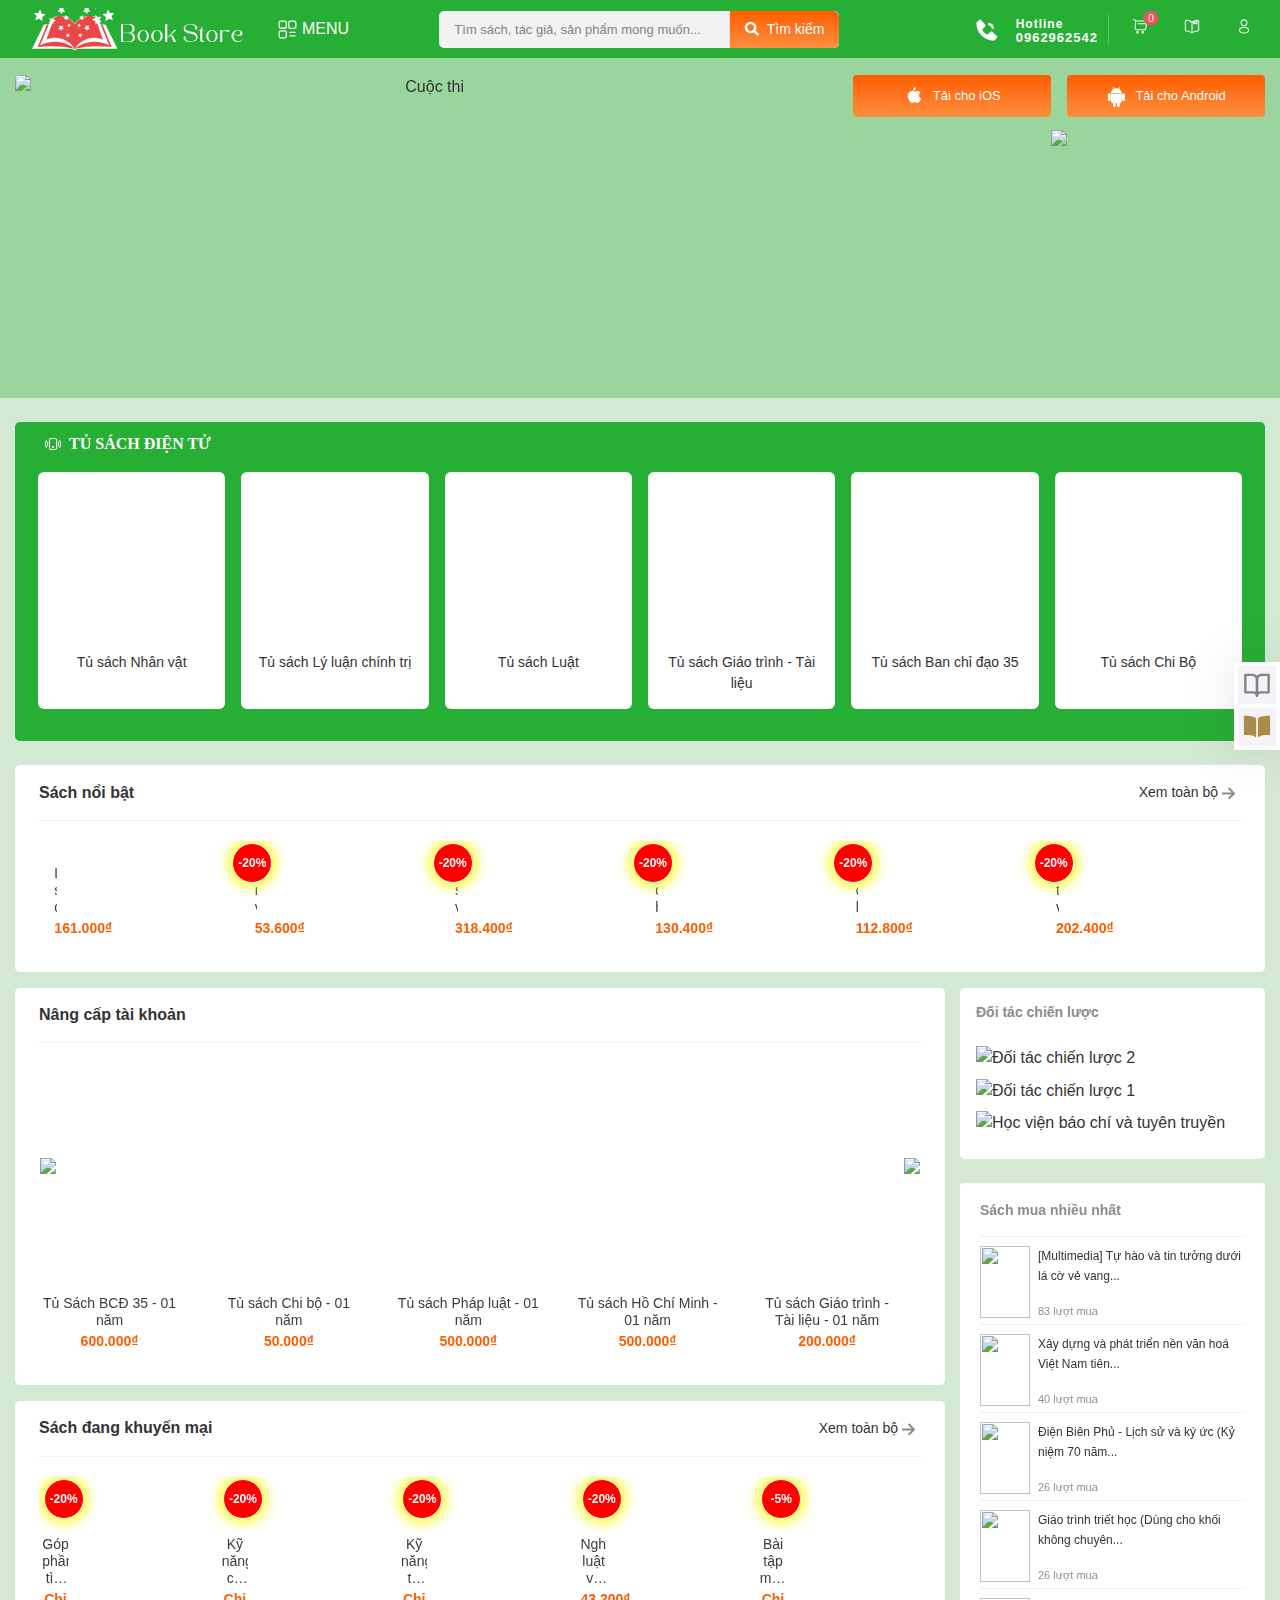
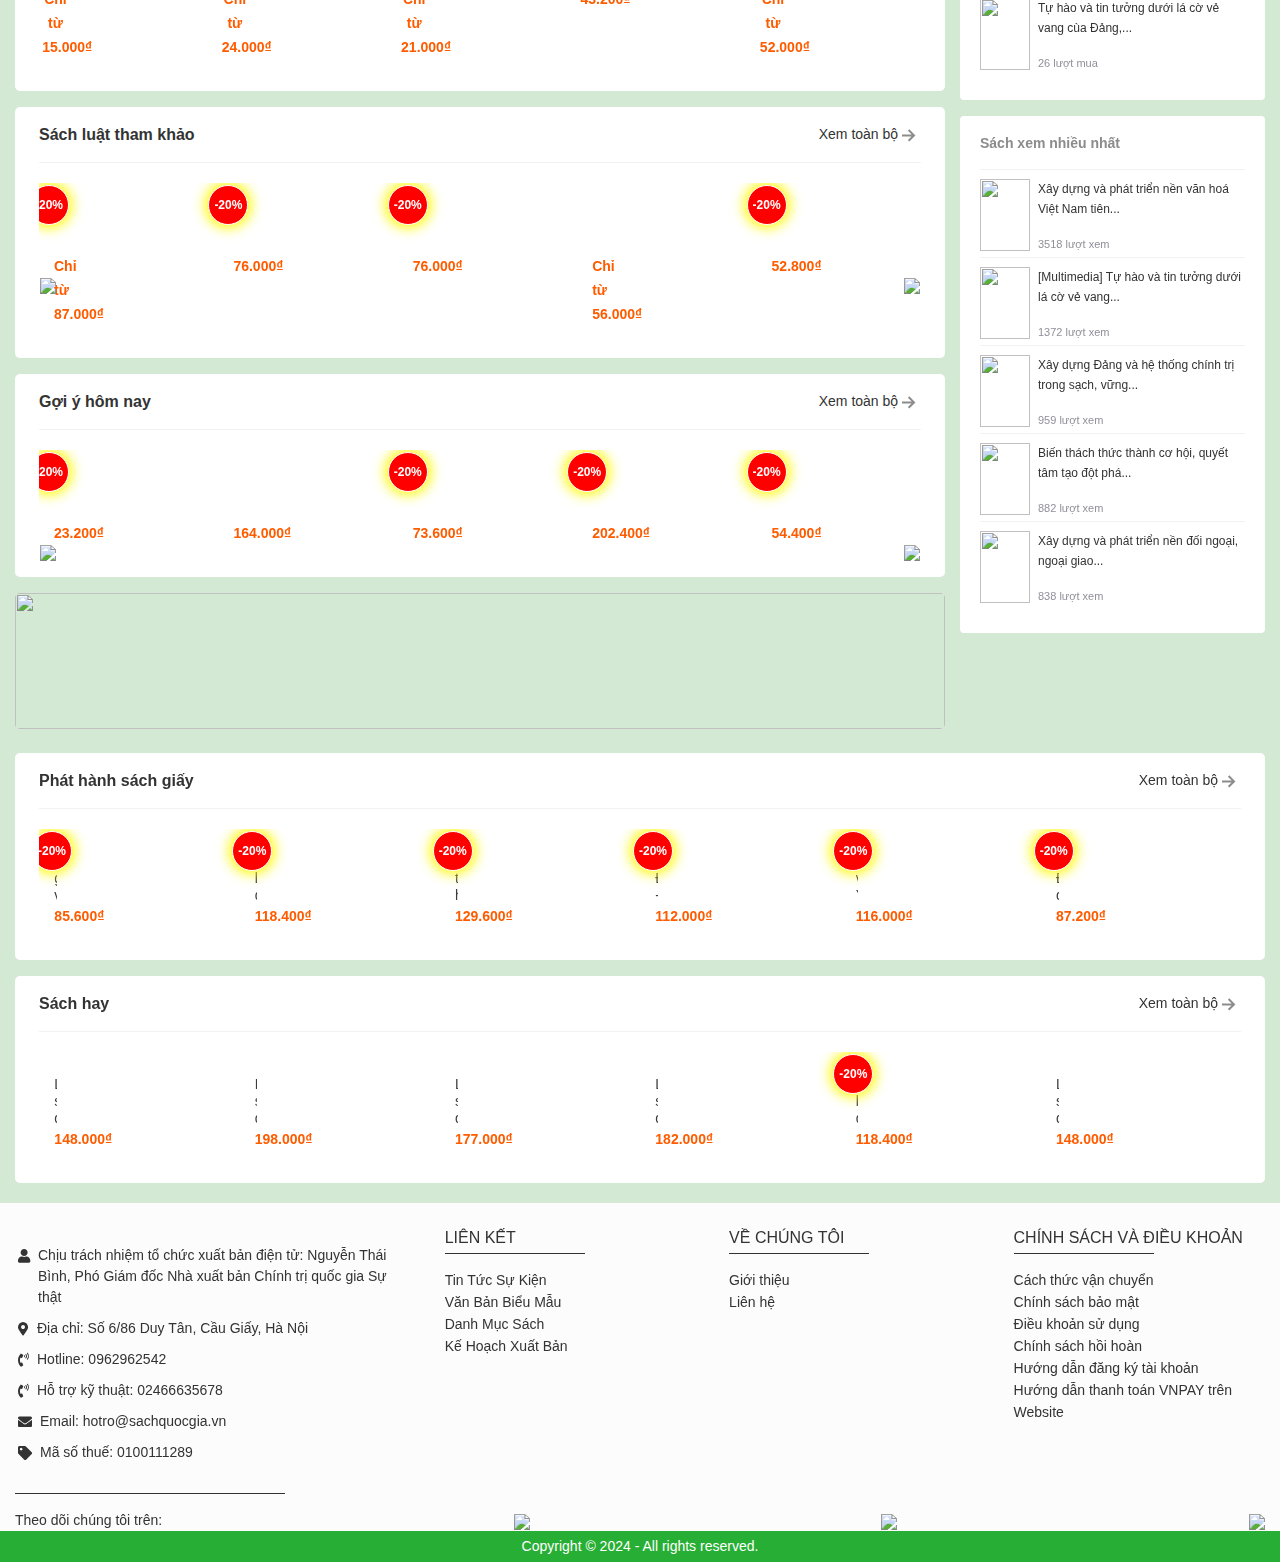
==== index.html @ ddd1a6b3 "change name home to index" ====
<!DOCTYPE html>
<html>

<head>
    <meta charset=utf-8>
    <meta name=viewport content="width=device-width,initial-scale=1">
    <meta http-equiv=X-UA-Compatible content="ie=edge">
    <link href=/favicon.png rel="shortcut icon" type=image/x-icon>
    <meta name=robots content=noodp,index,follow>
    <title>Thư viện điện tử Cô Tô</title>
    <meta name=description
        content="Trang phát hành sách điện tử chính hãng có bản quyền các ebook xuất bản bởi NXB Chính trị quốc gia Sự thật. Thân mời quý độc giả trải nghiệm nền tảng xuất bản điện tử với nhiều tiện ích của chúng tôi. Trân trọng!">
    <meta itemprop=name content="Thư viện điện tử Cô Tô | sachquocgia.vn | Website chính thức	">
    <meta itemprop=description
        content="Trang phát hành sách điện tử chính hãng có bản quyền các ebook xuất bản bởi NXB Chính trị quốc gia Sự thật. Thân mời quý độc giả trải nghiệm nền tảng xuất bản điện tử với nhiều tiện ích của chúng tôi. Trân trọng!">
    <meta itemprop=image>
    <meta property=og:url content="https://sachquocgia.vn/">
    <meta property=og:type content=website>
    <meta property=og:title content="Thư viện điện tử Cô Tô | sachquocgia.vn | Website chính thức	">
    <meta property=og:description
        content="Trang phát hành sách điện tử chính hãng có bản quyền các ebook xuất bản bởi NXB Chính trị quốc gia Sự thật. Thân mời quý độc giả trải nghiệm nền tảng xuất bản điện tử với nhiều tiện ích của chúng tôi. Trân trọng!">
    <meta property=og:image>
    <meta property=og:locale content=vi_VN>
    <meta property=og:site_name content="sachquocgia.vn - Thư viện điện tử Cô Tô">
    <meta property=og:image:type>
    <meta name=twitter:card content=summary_large_image>
    <meta name=twitter:title content="Thư viện điện tử Cô Tô | sachquocgia.vn | Website chính thức	">
    <meta name=twitter:description
        content="Trang phát hành sách điện tử chính hãng có bản quyền các ebook xuất bản bởi NXB Chính trị quốc gia Sự thật. Thân mời quý độc giả trải nghiệm nền tảng xuất bản điện tử với nhiều tiện ích của chúng tôi. Trân trọng!">
    <meta name=twitter:image>
    <link rel=canonical href="//sachquocgia.vn/">
    <link rel=stylesheet href=/content/assets/css/bootstrap.min.css>
    <link rel=stylesheet href=/content/assets/css/all.min.css>
    <link rel=stylesheet href=/lib/multi-dropdown/jquery.dropdown.min.css>
    <link rel=stylesheet href=/content/assets/css/carousel/owl.carousel.min.css>
    <link rel=stylesheet href=/content/assets/css/carousel/owl.theme.default.min.css>
    <link rel=stylesheet href="/content/assets/css/main.min.css?v=1.2.4">
    <link rel=stylesheet href="/content/assets/css/responsive.min.css?v=1.2.4">
    <link rel=stylesheet href="/content/assets/css/custom.css?v=1.2.4">
    <link rel=stylesheet href="/content/suthat/assets/css/custom-style.css?v=1.2.4">
    <link rel=stylesheet href="/content/assets/css/site.min.css?v=1.2.4">
    <link href="https://cdnjs.cloudflare.com/ajax/libs/font-awesome/5.15.4/css/all.min.css" rel="stylesheet">
    <script src=/content/assets/js/jquery.min.js></script>
    <script>UrlCdn = '';</script>
    <script async src="//www.googletagmanager.com/gtag/js?id=G-Q7P1WCDED9"></script>
    <script>window.dataLayer = window.dataLayer || []; function gtag() { dataLayer.push(arguments); }
        gtag('js', new Date()); gtag('config', 'G-Q7P1WCDED9');</script>

<body><noscript><iframe src="//www.googletagmanager.com/ns.html?id=GTM-5SRCX48" height=0 width=0
            style=display:none;visibility:hidden></iframe></noscript>
    <style>
        span.feeship {
            font-size: 0
        }
    </style>
    <div class=wrapper>
        <div class=menu__component>
            <div class=menu__component-overlay></div>
            <div class=container>
                <div class="d-flex justify-content-between align-items-xl-center menu__component__wrap">
                    <div class="d-flex menu__component__wrap">
                        <div class=header__logo><a href="home.html"><img src="img/Book Store.png"></a></div>
                        <div class="d-flex align-items-center menu__category menu__category-index st header-icon mx-2">
                            <div class="d-flex align-items-center category_btn mx-auto"><img
                                    src=/content/suthat/assets/img/menuicon.svg>MENU</div>
                            <ul class=dropdown-menu role=menu>
                                <li data-submenu-id=menu-214><a class="d-flex align-items-center category__link"
                                        href=/tu-sach-bac-ho-c214 title="Tủ sách Bác Hồ">
                                        <div class=category__icon><svg width=22 height=22 viewBox="0 0 22 22" fill=none
                                                xmlns=http://www.w3.org/2000/svg>
                                                <path
                                                    d="M19.9375 2.0625C17.0324 2.07496 14.8728 2.475 13.31 3.16637C12.1438 3.68199 11.6875 4.07215 11.6875 5.39387V19.25C13.4737 17.6387 15.0588 17.1875 21.3125 17.1875V2.0625H19.9375Z"
                                                    fill=#D4B26B />
                                                <path
                                                    d="M2.0625 2.0625C4.96762 2.07496 7.12723 2.475 8.69 3.16637C9.85617 3.68199 10.3125 4.07215 10.3125 5.39387V19.25C8.52629 17.6387 6.94117 17.1875 0.6875 17.1875V2.0625H2.0625Z"
                                                    fill=#D4B26B />
                                            </svg></div>T&#x1EE7;
                                        s&#xE1;ch B&#xE1;c H&#x1ED3;
                                    </a>
                                <li data-submenu-id=menu-189><a class="d-flex align-items-center category__link"
                                        href=/tu-sach-nhan-vat-c189 title="Tủ sách Nhân vật">
                                        <div class=category__icon><svg width=22 height=22 viewBox="0 0 22 22" fill=none
                                                xmlns=http://www.w3.org/2000/svg>
                                                <path
                                                    d="M19.9375 2.0625C17.0324 2.07496 14.8728 2.475 13.31 3.16637C12.1438 3.68199 11.6875 4.07215 11.6875 5.39387V19.25C13.4737 17.6387 15.0588 17.1875 21.3125 17.1875V2.0625H19.9375Z"
                                                    fill=#D4B26B />
                                                <path
                                                    d="M2.0625 2.0625C4.96762 2.07496 7.12723 2.475 8.69 3.16637C9.85617 3.68199 10.3125 4.07215 10.3125 5.39387V19.25C8.52629 17.6387 6.94117 17.1875 0.6875 17.1875V2.0625H2.0625Z"
                                                    fill=#D4B26B />
                                            </svg></div>T&#x1EE7;
                                        s&#xE1;ch Nh&#xE2;n
                                        v&#x1EAD;t
                                    </a>
                                <li data-submenu-id=menu-191><a class="d-flex align-items-center category__link"
                                        href=/tu-sach-ly-luan-chinh-tri-c191 title="Tủ sách lý luận chính trị">
                                        <div class=category__icon><svg width=22 height=22 viewBox="0 0 22 22" fill=none
                                                xmlns=http://www.w3.org/2000/svg>
                                                <path
                                                    d="M19.9375 2.0625C17.0324 2.07496 14.8728 2.475 13.31 3.16637C12.1438 3.68199 11.6875 4.07215 11.6875 5.39387V19.25C13.4737 17.6387 15.0588 17.1875 21.3125 17.1875V2.0625H19.9375Z"
                                                    fill=#D4B26B />
                                                <path
                                                    d="M2.0625 2.0625C4.96762 2.07496 7.12723 2.475 8.69 3.16637C9.85617 3.68199 10.3125 4.07215 10.3125 5.39387V19.25C8.52629 17.6387 6.94117 17.1875 0.6875 17.1875V2.0625H2.0625Z"
                                                    fill=#D4B26B />
                                            </svg></div>T&#x1EE7;
                                        s&#xE1;ch l&#xFD;
                                        lu&#x1EAD;n ch&#xED;nh
                                        tr&#x1ECB;
                                    </a>
                                <li data-submenu-id=menu-202><a class="d-flex align-items-center category__link"
                                        href=/tu-sach-luat-c202 title="Tủ sách Luật">
                                        <div class=category__icon><svg width=22 height=22 viewBox="0 0 22 22" fill=none
                                                xmlns=http://www.w3.org/2000/svg>
                                                <path
                                                    d="M19.9375 2.0625C17.0324 2.07496 14.8728 2.475 13.31 3.16637C12.1438 3.68199 11.6875 4.07215 11.6875 5.39387V19.25C13.4737 17.6387 15.0588 17.1875 21.3125 17.1875V2.0625H19.9375Z"
                                                    fill=#D4B26B />
                                                <path
                                                    d="M2.0625 2.0625C4.96762 2.07496 7.12723 2.475 8.69 3.16637C9.85617 3.68199 10.3125 4.07215 10.3125 5.39387V19.25C8.52629 17.6387 6.94117 17.1875 0.6875 17.1875V2.0625H2.0625Z"
                                                    fill=#D4B26B />
                                            </svg></div>T&#x1EE7;
                                        s&#xE1;ch
                                        Lu&#x1EAD;t
                                    </a>
                                <li data-submenu-id=menu-205><a class="d-flex align-items-center category__link"
                                        href=/sach-luat-tham-khao-c205 title="Sách luật tham khảo">
                                        <div class=category__icon><svg width=22 height=22 viewBox="0 0 22 22" fill=none
                                                xmlns=http://www.w3.org/2000/svg>
                                                <path
                                                    d="M19.9375 2.0625C17.0324 2.07496 14.8728 2.475 13.31 3.16637C12.1438 3.68199 11.6875 4.07215 11.6875 5.39387V19.25C13.4737 17.6387 15.0588 17.1875 21.3125 17.1875V2.0625H19.9375Z"
                                                    fill=#D4B26B />
                                                <path
                                                    d="M2.0625 2.0625C4.96762 2.07496 7.12723 2.475 8.69 3.16637C9.85617 3.68199 10.3125 4.07215 10.3125 5.39387V19.25C8.52629 17.6387 6.94117 17.1875 0.6875 17.1875V2.0625H2.0625Z"
                                                    fill=#D4B26B />
                                            </svg></div>S&#xE1;ch
                                        lu&#x1EAD;t tham
                                        kh&#x1EA3;o
                                    </a>
                                <li data-submenu-id=menu-203><a class="d-flex align-items-center category__link"
                                        href=/tu-sach-giao-trinh-va-tai-lieu-hoc-tap-c203
                                        title="Tủ sách Giáo trình và tài liệu học tập">
                                        <div class=category__icon><svg width=22 height=22 viewBox="0 0 22 22" fill=none
                                                xmlns=http://www.w3.org/2000/svg>
                                                <path
                                                    d="M19.9375 2.0625C17.0324 2.07496 14.8728 2.475 13.31 3.16637C12.1438 3.68199 11.6875 4.07215 11.6875 5.39387V19.25C13.4737 17.6387 15.0588 17.1875 21.3125 17.1875V2.0625H19.9375Z"
                                                    fill=#D4B26B />
                                                <path
                                                    d="M2.0625 2.0625C4.96762 2.07496 7.12723 2.475 8.69 3.16637C9.85617 3.68199 10.3125 4.07215 10.3125 5.39387V19.25C8.52629 17.6387 6.94117 17.1875 0.6875 17.1875V2.0625H2.0625Z"
                                                    fill=#D4B26B />
                                            </svg></div>T&#x1EE7;
                                        s&#xE1;ch
                                        Gi&#xE1;o
                                        tr&#xEC;nh
                                        v&#xE0;
                                        t&#xE0;i
                                        li&#x1EC7;u
                                        h&#x1ECD;c
                                        t&#x1EAD;p
                                    </a>
                                <li data-submenu-id=menu-199><a class="d-flex align-items-center category__link"
                                        href=/tu-sach-ban-chi-dao-35-c199 title="Tủ sách Ban Chỉ đạo 35">
                                        <div class=category__icon><svg width=22 height=22 viewBox="0 0 22 22" fill=none
                                                xmlns=http://www.w3.org/2000/svg>
                                                <path
                                                    d="M19.9375 2.0625C17.0324 2.07496 14.8728 2.475 13.31 3.16637C12.1438 3.68199 11.6875 4.07215 11.6875 5.39387V19.25C13.4737 17.6387 15.0588 17.1875 21.3125 17.1875V2.0625H19.9375Z"
                                                    fill=#D4B26B />
                                                <path
                                                    d="M2.0625 2.0625C4.96762 2.07496 7.12723 2.475 8.69 3.16637C9.85617 3.68199 10.3125 4.07215 10.3125 5.39387V19.25C8.52629 17.6387 6.94117 17.1875 0.6875 17.1875V2.0625H2.0625Z"
                                                    fill=#D4B26B />
                                            </svg></div>T&#x1EE7;
                                        s&#xE1;ch
                                        Ban
                                        Ch&#x1EC9;
                                        &#x111;&#x1EA1;o
                                        35
                                    </a>
                                <li data-submenu-id=menu-193><a class="d-flex align-items-center category__link"
                                        href=/tu-sach-chi-bo-c193 title="Tủ sách Chi bộ">
                                        <div class=category__icon><svg width=22 height=22 viewBox="0 0 22 22" fill=none
                                                xmlns=http://www.w3.org/2000/svg>
                                                <path
                                                    d="M19.9375 2.0625C17.0324 2.07496 14.8728 2.475 13.31 3.16637C12.1438 3.68199 11.6875 4.07215 11.6875 5.39387V19.25C13.4737 17.6387 15.0588 17.1875 21.3125 17.1875V2.0625H19.9375Z"
                                                    fill=#D4B26B />
                                                <path
                                                    d="M2.0625 2.0625C4.96762 2.07496 7.12723 2.475 8.69 3.16637C9.85617 3.68199 10.3125 4.07215 10.3125 5.39387V19.25C8.52629 17.6387 6.94117 17.1875 0.6875 17.1875V2.0625H2.0625Z"
                                                    fill=#D4B26B />
                                            </svg></div>T&#x1EE7;
                                        s&#xE1;ch
                                        Chi
                                        b&#x1ED9;
                                    </a></li><a
                                    class="category__show__all d-flex align-items-center justify-content-center"
                                    href=/tat-ca-danh-muc>
                                    <i class="fas fa-bars"></i>Xem
                                    tất cả
                                    danh mục
                                </a>
                            </ul>
                        </div>
                    </div>
                    <div class=menu__component-mobile>
                        <div class=menu__component-overlay></div>
                        <div class=container>
                            <div class=menu__component__wrap>
                                <form class="menu__search d-flex align-items-center" method=post
                                    onsubmit="return sumitSearch(this)" id=frmBook><button class=search__submit><svg
                                            width=20 height=20 viewBox="0 0 20 20" fill=none
                                            xmlns=http://www.w3.org/2000/svg>
                                            <path fill-rule=evenodd clip-rule=evenodd
                                                d="M19.1667 17.4077L14.4145 12.6555C16.6703 9.48505 16.1202 5.11482 13.1489 2.60243C10.1776 0.0900393 5.7767 0.273859 3.02528 3.02528C0.273859 5.7767 0.0900393 10.1776 2.60243 13.1489C5.11482 16.1202 9.48505 16.6703 12.6555 14.4145L17.4077 19.1667L19.1667 17.4077ZM2.53766 8.34012C2.53766 5.13551 5.13551 2.53765 8.34013 2.53765C11.5447 2.53765 14.1426 5.13551 14.1426 8.34012C14.1426 11.5447 11.5447 14.1426 8.34013 14.1426C5.13703 14.1389 2.54131 11.5432 2.53766 8.34012Z"
                                                fill=white />
                                        </svg></button>
                                    <input class=search__input name=keyword id=keyword
                                        placeholder="Tìm sách, tác giả, sản phẩm mong muốn...">
                                    <input name=__RequestVerificationToken type=hidden
                                        value=CfDJ8BeOq3M02wFGhvtHWG76Pcqj9w1Tbzg-iaxQ9MkQOjVhsMjowGY6REAfv9sT1gq6hkZpPWLnqhryoax_Tsmb7wOK1hxFdua5yiYqsOtKjmz0RIKBECSyx9hNk1IqlSJGTsw3zUzAuHJgM3u-5MpfgaY>
                                </form>
                            </div>
                        </div>
                    </div>
                    <form class="d-flex flex-grow-1 align-items-center menu__search"
                        onsubmit="return sumitSearch(this,'#frmBook')" id=frmBook><input class=search__input
                            placeholder="Tìm sách, tác giả, sản phẩm mong muốn..." name=keyword id=keyword>
                        <button class=search__submit><i class="fas fa-search mr-2"></i><span>Tìm
                                kiếm</span></button>
                    </form>
                    <div class="d-flex flex-row justify-content-xl-center align-items-xl-center gap-10"><a
                            href=tel:0962962542 class="d-inline-flex align-items-center header__hotline blue">
                            <div class="hotline__icon mr-2"><svg width=22 height=22 viewBox="0 0 22 22" fill=none
                                    xmlns=http://www.w3.org/2000/svg>
                                    <path
                                        d="M12.1666 6.33333C14.6201 6.33333 15.6666 7.37983 15.6666 9.83333H18C18 6.07083 15.9291 3.99999 12.1666 3.99999V6.33333ZM16.159 12.6835C15.9348 12.4797 15.6402 12.3711 15.3374 12.3804C15.0346 12.3898 14.7473 12.5164 14.5361 12.7337L11.7443 15.6048C11.0723 15.4765 9.7213 15.0553 8.33063 13.6682C6.93996 12.2763 6.5188 10.9218 6.39396 10.2545L9.2628 7.46149C9.48028 7.25048 9.60712 6.96312 9.61648 6.66023C9.62585 6.35735 9.51699 6.06271 9.31296 5.83866L5.00213 1.09849C4.79801 0.873743 4.51432 0.737416 4.21131 0.718464C3.90829 0.699512 3.60983 0.799429 3.3793 0.996994L0.84763 3.16816C0.645926 3.3706 0.525536 3.64002 0.509296 3.92533C0.491796 4.21699 0.15813 11.126 5.51546 16.4857C10.1891 21.1582 16.0435 21.5 17.6558 21.5C17.8915 21.5 18.0361 21.493 18.0746 21.4907C18.3599 21.4747 18.6292 21.3538 18.8306 21.1512L21.0006 18.6183C21.1983 18.3879 21.2985 18.0896 21.2797 17.7866C21.261 17.4835 21.1249 17.1998 20.9003 16.9955L16.159 12.6835Z"
                                        fill=#72aaf3></path>
                                </svg></div>
                            <div class=holine__info>
                                <p>Hotline</p><a href=tel:02466635678>0962962542</a>
                            </div>
                        </a>
                        <div class=line></div><a href=/checkout/cart class="header-icon cart">
                            <div class="button__notification cart-number">1</div><img
                                src=/content/suthat/assets/img/cart.svg>
                        </a> <a href=/customer/purchased-book class="header-icon bookmark"><img
                                src=/content/suthat/assets/img/bookmark.svg></a>
                        <div class="header__button header-icon account"><a href=/customer/login title="Đăng nhập">
                                <img src=/content/suthat/assets/img/account.svg width=16 height=17>
                            </a></div>
                    </div>
                </div>
            </div>
        </div>
        <div class=section__header-mobile>
            <div class=container>
                <div class="header__wrap d-flex align-items-center">
                    <div class=header__logo><a href="/"> <img
                                src=//images.sachquocgia.vn/avatar/image-2024073118021621.svg
                                alt="Thư viện điện tử Cô Tô">
                        </a></div>
                    <div class="header__info d-flex align-items-center">
                        <div class="header__button d-flex align-items-center cart"><a href=/checkout/cart>
                                <div class="button__notification cart-number">0</div><svg width=16 height=17
                                    viewBox="0 0 16 17" fill=none xmlns=http://www.w3.org/2000/svg>
                                    <path fill-rule=evenodd clip-rule=evenodd
                                        d="M3.72936 10.4938C3.72936 10.8802 4.02351 11.1934 4.38636 11.1934H15.5554V12.5926H4.38636C3.2978 12.5926 2.41535 11.6529 2.41535 10.4938V1.39918H0.444336V0H3.07236C3.43521 0 3.72936 0.313216 3.72936 0.699588V2.79835H14.2414C14.4438 2.79836 14.6349 2.89767 14.7594 3.06755C14.8839 3.23743 14.9279 3.45892 14.8787 3.66794L13.5647 9.26465C13.4915 9.57592 13.2288 9.79423 12.9274 9.79424H3.72936V10.4938ZM4.53693 17C5.40627 17 6.111 16.2953 6.111 15.4259C6.111 14.5566 5.40627 13.8519 4.53693 13.8519C3.66759 13.8519 2.96285 14.5566 2.96285 15.4259C2.96285 16.2953 3.66759 17 4.53693 17ZM13.9814 17C14.8507 17 15.5554 16.2953 15.5554 15.4259C15.5554 14.5566 14.8507 13.8519 13.9814 13.8519C13.112 13.8519 12.4073 14.5566 12.4073 15.4259C12.4073 16.2953 13.112 17 13.9814 17Z"
                                        fill=white />
                                </svg>
                            </a></div>
                        <div class="header__button d-flex align-items-center account"><a href=/customer/login>
                                <svg width=20 height=20 viewBox="0 0 20 20" fill=none xmlns=http://www.w3.org/2000/svg>
                                    <path fill-rule=evenodd clip-rule=evenodd
                                        d="M11.6665 2.50008C11.6665 2.03984 12.0396 1.66675 12.4998 1.66675H15.8332C16.4962 1.66675 17.1321 1.93014 17.6009 2.39898C18.0698 2.86782 18.3332 3.50371 18.3332 4.16675V15.8334C18.3332 16.4965 18.0698 17.1323 17.6009 17.6012C17.1321 18.07 16.4962 18.3334 15.8332 18.3334H12.4998C12.0396 18.3334 11.6665 17.9603 11.6665 17.5001C11.6665 17.0398 12.0396 16.6667 12.4998 16.6667H15.8332C16.0542 16.6667 16.2661 16.579 16.4224 16.4227C16.5787 16.2664 16.6665 16.0544 16.6665 15.8334V4.16675C16.6665 3.94573 16.5787 3.73377 16.4224 3.57749C16.2661 3.42121 16.0542 3.33341 15.8332 3.33341H12.4998C12.0396 3.33341 11.6665 2.96032 11.6665 2.50008Z"
                                        fill=#D4B26B />
                                    <path fill-rule=evenodd clip-rule=evenodd
                                        d="M7.74408 5.24408C8.06951 4.91864 8.59715 4.91864 8.92259 5.24408L13.0893 9.41074C13.4147 9.73618 13.4147 10.2638 13.0893 10.5893L8.92259 14.7559C8.59715 15.0814 8.06951 15.0814 7.74408 14.7559C7.41864 14.4305 7.41864 13.9028 7.74408 13.5774L11.3215 10L7.74408 6.42259C7.41864 6.09715 7.41864 5.56951 7.74408 5.24408Z"
                                        fill=#D4B26B />
                                    <path fill-rule=evenodd clip-rule=evenodd
                                        d="M1.6665 10.0001C1.6665 9.53984 2.0396 9.16675 2.49984 9.16675H12.4998C12.9601 9.16675 13.3332 9.53984 13.3332 10.0001C13.3332 10.4603 12.9601 10.8334 12.4998 10.8334H2.49984C2.0396 10.8334 1.6665 10.4603 1.6665 10.0001Z"
                                        fill=#D4B26B />
                                </svg>
                            </a></div>
                        <div class="header__button d-flex align-items-center menu"><i class="fas fa-bars"></i></div>
                    </div>
                </div>
            </div>
        </div>
        <div class=menu__list-mobile>
            <div class=menu__list__overlay></div>
            <ul class=menu__list__wrap>
                <li data-submenu-id=tu-sach-bac-ho-214>
                    <div class="d-flex align-items-center category__link" title="Tủ sách Bác Hồ"><a
                            href=/tu-sach-bac-ho-c214 style=display:flex;color:#4f4f4f>
                            <div class=category__icon><svg width=22 height=22 viewBox="0 0 22 22" fill=none
                                    xmlns=http://www.w3.org/2000/svg>
                                    <path
                                        d="M19.9375 2.0625C17.0324 2.07496 14.8728 2.475 13.31 3.16637C12.1438 3.68199 11.6875 4.07215 11.6875 5.39387V19.25C13.4737 17.6387 15.0588 17.1875 21.3125 17.1875V2.0625H19.9375Z"
                                        fill=#D4B26B />
                                    <path
                                        d="M2.0625 2.0625C4.96762 2.07496 7.12723 2.475 8.69 3.16637C9.85617 3.68199 10.3125 4.07215 10.3125 5.39387V19.25C8.52629 17.6387 6.94117 17.1875 0.6875 17.1875V2.0625H2.0625Z"
                                        fill=#D4B26B />
                                </svg></div>T&#x1EE7;
                            s&#xE1;ch
                            B&#xE1;c
                            H&#x1ED3;
                        </a></div>
                <li data-submenu-id=tu-sach-nhan-vat-189>
                    <div class="d-flex align-items-center category__link" title="Tủ sách Nhân vật"><a
                            href=/tu-sach-nhan-vat-c189 style=display:flex;color:#4f4f4f>
                            <div class=category__icon><svg width=22 height=22 viewBox="0 0 22 22" fill=none
                                    xmlns=http://www.w3.org/2000/svg>
                                    <path
                                        d="M19.9375 2.0625C17.0324 2.07496 14.8728 2.475 13.31 3.16637C12.1438 3.68199 11.6875 4.07215 11.6875 5.39387V19.25C13.4737 17.6387 15.0588 17.1875 21.3125 17.1875V2.0625H19.9375Z"
                                        fill=#D4B26B />
                                    <path
                                        d="M2.0625 2.0625C4.96762 2.07496 7.12723 2.475 8.69 3.16637C9.85617 3.68199 10.3125 4.07215 10.3125 5.39387V19.25C8.52629 17.6387 6.94117 17.1875 0.6875 17.1875V2.0625H2.0625Z"
                                        fill=#D4B26B />
                                </svg></div>T&#x1EE7;
                            s&#xE1;ch
                            Nh&#xE2;n
                            v&#x1EAD;t
                        </a></div>
                <li data-submenu-id=tu-sach-ly-luan-chinh-tri-191>
                    <div class="d-flex align-items-center category__link" title="Tủ sách lý luận chính trị"><a
                            href=/tu-sach-ly-luan-chinh-tri-c191 style=display:flex;color:#4f4f4f>
                            <div class=category__icon><svg width=22 height=22 viewBox="0 0 22 22" fill=none
                                    xmlns=http://www.w3.org/2000/svg>
                                    <path
                                        d="M19.9375 2.0625C17.0324 2.07496 14.8728 2.475 13.31 3.16637C12.1438 3.68199 11.6875 4.07215 11.6875 5.39387V19.25C13.4737 17.6387 15.0588 17.1875 21.3125 17.1875V2.0625H19.9375Z"
                                        fill=#D4B26B />
                                    <path
                                        d="M2.0625 2.0625C4.96762 2.07496 7.12723 2.475 8.69 3.16637C9.85617 3.68199 10.3125 4.07215 10.3125 5.39387V19.25C8.52629 17.6387 6.94117 17.1875 0.6875 17.1875V2.0625H2.0625Z"
                                        fill=#D4B26B />
                                </svg></div>T&#x1EE7;
                            s&#xE1;ch
                            l&#xFD;
                            lu&#x1EAD;n
                            ch&#xED;nh
                            tr&#x1ECB;
                        </a></div>
                <li data-submenu-id=tu-sach-luat-202>
                    <div class="d-flex align-items-center category__link" title="Tủ sách Luật"><a
                            href=/tu-sach-luat-c202 style=display:flex;color:#4f4f4f>
                            <div class=category__icon><svg width=22 height=22 viewBox="0 0 22 22" fill=none
                                    xmlns=http://www.w3.org/2000/svg>
                                    <path
                                        d="M19.9375 2.0625C17.0324 2.07496 14.8728 2.475 13.31 3.16637C12.1438 3.68199 11.6875 4.07215 11.6875 5.39387V19.25C13.4737 17.6387 15.0588 17.1875 21.3125 17.1875V2.0625H19.9375Z"
                                        fill=#D4B26B />
                                    <path
                                        d="M2.0625 2.0625C4.96762 2.07496 7.12723 2.475 8.69 3.16637C9.85617 3.68199 10.3125 4.07215 10.3125 5.39387V19.25C8.52629 17.6387 6.94117 17.1875 0.6875 17.1875V2.0625H2.0625Z"
                                        fill=#D4B26B />
                                </svg></div>T&#x1EE7;
                            s&#xE1;ch
                            Lu&#x1EAD;t
                        </a></div>
                <li data-submenu-id=sach-luat-tham-khao-205>
                    <div class="d-flex align-items-center category__link" title="Sách luật tham khảo"><a
                            href=/sach-luat-tham-khao-c205 style=display:flex;color:#4f4f4f>
                            <div class=category__icon><svg width=22 height=22 viewBox="0 0 22 22" fill=none
                                    xmlns=http://www.w3.org/2000/svg>
                                    <path
                                        d="M19.9375 2.0625C17.0324 2.07496 14.8728 2.475 13.31 3.16637C12.1438 3.68199 11.6875 4.07215 11.6875 5.39387V19.25C13.4737 17.6387 15.0588 17.1875 21.3125 17.1875V2.0625H19.9375Z"
                                        fill=#D4B26B />
                                    <path
                                        d="M2.0625 2.0625C4.96762 2.07496 7.12723 2.475 8.69 3.16637C9.85617 3.68199 10.3125 4.07215 10.3125 5.39387V19.25C8.52629 17.6387 6.94117 17.1875 0.6875 17.1875V2.0625H2.0625Z"
                                        fill=#D4B26B />
                                </svg></div>S&#xE1;ch
                            lu&#x1EAD;t
                            tham
                            kh&#x1EA3;o
                        </a></div>
                <li data-submenu-id=tu-sach-giao-trinh-va-tai-lieu-hoc-tap-203>
                    <div class="d-flex align-items-center category__link"
                        title="Tủ sách Giáo trình và tài liệu học tập"><a
                            href=/tu-sach-giao-trinh-va-tai-lieu-hoc-tap-c203 style=display:flex;color:#4f4f4f>
                            <div class=category__icon><svg width=22 height=22 viewBox="0 0 22 22" fill=none
                                    xmlns=http://www.w3.org/2000/svg>
                                    <path
                                        d="M19.9375 2.0625C17.0324 2.07496 14.8728 2.475 13.31 3.16637C12.1438 3.68199 11.6875 4.07215 11.6875 5.39387V19.25C13.4737 17.6387 15.0588 17.1875 21.3125 17.1875V2.0625H19.9375Z"
                                        fill=#D4B26B />
                                    <path
                                        d="M2.0625 2.0625C4.96762 2.07496 7.12723 2.475 8.69 3.16637C9.85617 3.68199 10.3125 4.07215 10.3125 5.39387V19.25C8.52629 17.6387 6.94117 17.1875 0.6875 17.1875V2.0625H2.0625Z"
                                        fill=#D4B26B />
                                </svg></div>T&#x1EE7;
                            s&#xE1;ch
                            Gi&#xE1;o
                            tr&#xEC;nh
                            v&#xE0;
                            t&#xE0;i
                            li&#x1EC7;u
                            h&#x1ECD;c
                            t&#x1EAD;p
                        </a></div>
                <li data-submenu-id=tu-sach-ban-chi-dao-35-199>
                    <div class="d-flex align-items-center category__link" title="Tủ sách Ban Chỉ đạo 35"><a
                            href=/tu-sach-ban-chi-dao-35-c199 style=display:flex;color:#4f4f4f>
                            <div class=category__icon><svg width=22 height=22 viewBox="0 0 22 22" fill=none
                                    xmlns=http://www.w3.org/2000/svg>
                                    <path
                                        d="M19.9375 2.0625C17.0324 2.07496 14.8728 2.475 13.31 3.16637C12.1438 3.68199 11.6875 4.07215 11.6875 5.39387V19.25C13.4737 17.6387 15.0588 17.1875 21.3125 17.1875V2.0625H19.9375Z"
                                        fill=#D4B26B />
                                    <path
                                        d="M2.0625 2.0625C4.96762 2.07496 7.12723 2.475 8.69 3.16637C9.85617 3.68199 10.3125 4.07215 10.3125 5.39387V19.25C8.52629 17.6387 6.94117 17.1875 0.6875 17.1875V2.0625H2.0625Z"
                                        fill=#D4B26B />
                                </svg></div>T&#x1EE7;
                            s&#xE1;ch
                            Ban
                            Ch&#x1EC9;
                            &#x111;&#x1EA1;o
                            35
                        </a></div>
                <li data-submenu-id=tu-sach-chi-bo-193>
                    <div class="d-flex align-items-center category__link" title="Tủ sách Chi bộ"><a
                            href=/tu-sach-chi-bo-c193 style=display:flex;color:#4f4f4f>
                            <div class=category__icon><svg width=22 height=22 viewBox="0 0 22 22" fill=none
                                    xmlns=http://www.w3.org/2000/svg>
                                    <path
                                        d="M19.9375 2.0625C17.0324 2.07496 14.8728 2.475 13.31 3.16637C12.1438 3.68199 11.6875 4.07215 11.6875 5.39387V19.25C13.4737 17.6387 15.0588 17.1875 21.3125 17.1875V2.0625H19.9375Z"
                                        fill=#D4B26B />
                                    <path
                                        d="M2.0625 2.0625C4.96762 2.07496 7.12723 2.475 8.69 3.16637C9.85617 3.68199 10.3125 4.07215 10.3125 5.39387V19.25C8.52629 17.6387 6.94117 17.1875 0.6875 17.1875V2.0625H2.0625Z"
                                        fill=#D4B26B />
                                </svg></div>T&#x1EE7;
                            s&#xE1;ch
                            Chi
                            b&#x1ED9;
                        </a></div>
                <li><a class="d-flex align-items-center category__link" href=/tat-ca-danh-muc
                        title="Xem tất cả danh mục">
                        <i class="fas fa-bars" style=margin-right:5px></i>
                        Xem
                        tất
                        cả
                        danh
                        mục
                    </a>
            </ul>
        </div>
        <div class=menu__component-mobile>
            <div class=container>
                <div class=menu__component__wrap>
                    <form class="d-flex align-items-center menu__search"
                        onsubmit="return sumitSearch(this,'#frmMobileBook')" id=frmMobileBook><button
                            class=search__submit>
                            <svg width=20 height=20 viewbox="0 0 20 20" fill=none xmlns=http://www.w3.org/2000/svg>
                                <path fill-rule=evenodd
                                    d="M19.1667 17.4077L14.4145 12.6555C16.6703 9.48505 16.1202 5.11482 13.1489 2.60243C10.1776 0.0900393 5.7767 0.273859 3.02528 3.02528C0.273859 5.7767 0.0900393 10.1776 2.60243 13.1489C5.11482 16.1202 9.48505 16.6703 12.6555 14.4145L17.4077 19.1667L19.1667 17.4077ZM2.53766 8.34012C2.53766 5.13551 5.13551 2.53765 8.34013 2.53765C11.5447 2.53765 14.1426 5.13551 14.1426 8.34012C14.1426 11.5447 11.5447 14.1426 8.34013 14.1426C5.13703 14.1389 2.54131 11.5432 2.53766 8.34012Z"
                                    fill=white></path>
                            </svg>
                        </button>
                        <input name=keyword class=search__input placeholder="Tìm sách, tác giả, sản phẩm mong muốn...">
                    </form>
                </div>
            </div>
        </div>
        <div class=home__page>
            <div class=banner__section>
                <div class=container>
                    <div class=home-slider>
                        <div class="row py-3">
                            <div class=col-8>
                                <div class="owl-carousel owl-loaded owl-drag">
                                    <div class=home-slider__item><a href=http://sachnguyenphutrong.mydio.vn
                                            title="Cuộc thi"><img
                                                src=//images.sachquocgia.vn/Picture/2024/10/14/image-20241014103314627.jpg
                                                alt="Cuộc thi"></a></div>
                                    <!-- <div class=home-slider__item><a href=//sachquocgia.vn/readonline/12938/1/1
                                            title="Phát hành cuốn sách &#34;Xây dựng và phát triển nền văn hoá Việt Nam tiên tiến, đậm đà bản sắc dân tộc&#34;"><img
                                                src=//images.sachquocgia.vn/Picture/2024/10/9/image-20241009180120413.jpg
                                                alt="Phát hành cuốn sách &#34;Xây dựng và phát triển nền văn hoá Việt Nam tiên tiến, đậm đà bản sắc dân tộc&#34;"></a>
                                    </div>
                                    <div class=home-slider__item><a
                                            href=//sachquocgia.vn/Ngan-nam-van-hien-quoc-gia-Viet-Nam-Thousand-years-of-Viet-Nam-national-civilization-b12927.html
                                            title="Giới thiệu cuốn sách Ngàn năm văn hiến"><img
                                                src=//images.sachquocgia.vn/Picture/2024/4/17/image-20240417103210908.jpg
                                                alt="Giới thiệu cuốn sách Ngàn năm văn hiến"></a></div> -->
                                </div>
                            </div>
                            <div class="col-4 pl-0">
                                <div class="row no-gutters mb-2">
                                    <div class="col text-center pr-2"><a
                                            href=//apps.apple.com/vn/app/s%E1%BB%B1-th%E1%BA%ADt-books/id6472444348
                                            class="btn btn-primary btn-block mx-auto download-app-btn" type=button>
                                            <img class=mr-2 src=/content/suthat/assets/img/IOSdownload.svg>Tải
                                            cho
                                            iOS
                                        </a></div>
                                    <div class="col text-center pl-2"><a
                                            href="//play.google.com/store/apps/details?id=vn.vhmt.chinhtriqgsuthat"
                                            class="btn btn-primary btn-block mx-auto download-app-btn" type=button>
                                            <img class=mr-2 src=/content/suthat/assets/img/androiddownload.svg>Tải
                                            cho
                                            Android
                                        </a></div>
                                </div>
                                <div class="row no-gutters">
                                    <div class="col text-center">
                                        <div class=right-banner><a href="//thitructuyen.sachquocgia.vn/"><img
                                                    src=//images.sachquocgia.vn/Picture/2024/10/19/image-20241019094220958.jpg></a>
                                        </div>
                                    </div>
                                </div>
                            </div>
                        </div>
                    </div>
                </div>
            </div>
            <div class="home__section_sp home_slider">
                <div class=home-sliderMb>
                    <div class=home-sliderMb__inner>
                        <div class=owl-carousel>
                            <div class=home-sliderMb__item>
                                <div class=home-sliderMb__item-caption>
                                    <h1 class=caption__title>Cu&#x1ED9;c
                                        thi</h1>
                                </div><a href=http://sachnguyenphutrong.mydio.vn><img class=owl-lazy
                                        data-src=https://images.sachquocgia.vn/Picture/2024/10/14/image-20241014103314627.jpg></a>
                            </div>
                            <div class=home-sliderMb__item>
                                <div class=home-sliderMb__item-caption>
                                    <h1 class=caption__title>Ph&#xE1;t
                                        h&#xE0;nh
                                        cu&#x1ED1;n
                                        s&#xE1;ch
                                        &quot;X&#xE2;y
                                        d&#x1EF1;ng
                                        v&#xE0;
                                        ph&#xE1;t
                                        tri&#x1EC3;n
                                        n&#x1EC1;n
                                        v&#x103;n
                                        ho&#xE1;
                                        Vi&#x1EC7;t
                                        Nam
                                        ti&#xEA;n
                                        ti&#x1EBF;n,
                                        &#x111;&#x1EAD;m
                                        &#x111;&#xE0;
                                        b&#x1EA3;n
                                        s&#x1EAF;c
                                        d&#xE2;n
                                        t&#x1ED9;c&quot;</h1>
                                </div><a href=//sachquocgia.vn/readonline/12938/1/1><img class=owl-lazy
                                        data-src=https://images.sachquocgia.vn/Picture/2024/10/9/image-20241009180120413.jpg></a>
                            </div>
                            <div class=home-sliderMb__item>
                                <div class=home-sliderMb__item-caption>
                                    <h1 class=caption__title>Gi&#x1EDB;i
                                        thi&#x1EC7;u
                                        cu&#x1ED1;n
                                        s&#xE1;ch
                                        Ng&#xE0;n
                                        n&#x103;m
                                        v&#x103;n
                                        hi&#x1EBF;n</h1>
                                </div><a
                                    href=//sachquocgia.vn/Ngan-nam-van-hien-quoc-gia-Viet-Nam-Thousand-years-of-Viet-Nam-national-civilization-b12927.html><img
                                        class=owl-lazy
                                        data-src=https://images.sachquocgia.vn/Picture/2024/4/17/image-20240417103210908.jpg></a>
                            </div>
                        </div>
                    </div>
                </div>
            </div>
            <div class="section mt-4">
                <div class=container>
                    <div class="green-card mb-4">
                        <div class="d-flex justify-content-between align-items-lg-center card-header-small-icon mb-2">
                            <div class="d-flex align-items-center NxbCarousel-card-header-title">
                                <div class="d-xl-flex align-items-xl-center NxbCarousel-card-header-title-icon"><img
                                        class="d-lg-flex align-items-lg-center"
                                        src=/content/suthat/assets/img/phone-vibrate.svg></div>
                                <h3 class="d-xl-flex align-items-xl-center module-heading-white mb-0">Tủ
                                    sách
                                    điện
                                    tử</h3>
                            </div>
                        </div>
                        <div class=row>
                            <div class="col-lg-2 col-6 col-md-4 text-center p-2"><a href=//sachquocgia.vn/nhan-vat-c189>
                                    <div class=category-card-warper>
                                        <div class="cover-thumb-warp mb-2"
                                            style="background:url(https://images.sachquocgia.vn/Picture/2024/3/14/image-20240314161408118.png) center / contain no-repeat,#ffffff">
                                            <img class=cover-thumb
                                                src=//images.sachquocgia.vn/Picture/2024/3/14/image-20240314161408118.png>
                                        </div>
                                        <p class="category-title mb-0">T&#x1EE7;
                                            s&#xE1;ch
                                            Nh&#xE2;n
                                            v&#x1EAD;t
                                    </div>
                                </a></div>
                            <div class="col-lg-2 col-6 col-md-4 text-center p-2"><a
                                    href=//sachquocgia.vn/sach-ly-luan-chinh-tri-c191>
                                    <div class=category-card-warper>
                                        <div class="cover-thumb-warp mb-2"
                                            style="background:url(https://images.sachquocgia.vn/Picture/2024/3/14/image-20240314161357353.png) center / contain no-repeat,#ffffff">
                                            <img class=cover-thumb
                                                src=//images.sachquocgia.vn/Picture/2024/3/14/image-20240314161357353.png>
                                        </div>
                                        <p class="category-title mb-0">T&#x1EE7;
                                            s&#xE1;ch
                                            L&#xFD;
                                            lu&#x1EAD;n
                                            ch&#xED;nh
                                            tr&#x1ECB;
                                    </div>
                                </a></div>
                            <div class="col-lg-2 col-6 col-md-4 text-center p-2"><a
                                    href=//sachquocgia.vn/tu-sach-luat-c202>
                                    <div class=category-card-warper>
                                        <div class="cover-thumb-warp mb-2"
                                            style="background:url(https://images.sachquocgia.vn/Picture/2024/3/14/image-20240314161350415.png) center / contain no-repeat,#ffffff">
                                            <img class=cover-thumb
                                                src=//images.sachquocgia.vn/Picture/2024/3/14/image-20240314161350415.png>
                                        </div>
                                        <p class="category-title mb-0">T&#x1EE7;
                                            s&#xE1;ch
                                            Lu&#x1EAD;t
                                    </div>
                                </a></div>
                            <div class="col-lg-2 col-6 col-md-4 text-center p-2"><a
                                    href=//sachquocgia.vn/giao-trinh-va-tai-lieu-hoc-tap-c203>
                                    <div class=category-card-warper>
                                        <div class="cover-thumb-warp mb-2"
                                            style="background:url(https://images.sachquocgia.vn/Picture/2024/3/14/image-20240314161343352.png) center / contain no-repeat,#ffffff">
                                            <img class=cover-thumb
                                                src=//images.sachquocgia.vn/Picture/2024/3/14/image-20240314161343352.png>
                                        </div>
                                        <p class="category-title mb-0">T&#x1EE7;
                                            s&#xE1;ch
                                            Gi&#xE1;o
                                            tr&#xEC;nh
                                            -
                                            T&#xE0;i
                                            li&#x1EC7;u
                                    </div>
                                </a></div>
                            <div class="col-lg-2 col-6 col-md-4 text-center p-2"><a
                                    href=//sachquocgia.vn/tu-sach-35-c199>
                                    <div class=category-card-warper>
                                        <div class="cover-thumb-warp mb-2"
                                            style="background:url(https://images.sachquocgia.vn/Picture/2024/3/14/image-20240314161334227.png) center / contain no-repeat,#ffffff">
                                            <img class=cover-thumb
                                                src=//images.sachquocgia.vn/Picture/2024/3/14/image-20240314161334227.png>
                                        </div>
                                        <p class="category-title mb-0">T&#x1EE7;
                                            s&#xE1;ch
                                            Ban
                                            ch&#x1EC9;
                                            &#x111;&#x1EA1;o
                                            35
                                    </div>
                                </a></div>
                            <div class="col-lg-2 col-6 col-md-4 text-center p-2"><a
                                    href=//sachquocgia.vn/tu-sach-chi-bo-c193>
                                    <div class=category-card-warper>
                                        <div class="cover-thumb-warp mb-2"
                                            style="background:url(https://images.sachquocgia.vn/Picture/2024/3/14/image-20240314161325774.png) center / contain no-repeat,#ffffff">
                                            <img class=cover-thumb
                                                src=//images.sachquocgia.vn/Picture/2024/3/14/image-20240314161325774.png>
                                        </div>
                                        <p class="category-title mb-0">T&#x1EE7;
                                            s&#xE1;ch
                                            Chi
                                            B&#x1ED9;
                                    </div>
                                </a></div>
                        </div>
                    </div>
                </div>
            </div>
            <div class="section section-dt mb-3">
                <div class=container>
                    <div class=row>
                        <div class=col-12>
                            <div class="book__content bg-white boder-5px px-md-4 px-3 book_slider">
                                <div
                                    class="book__content-title d-flex justify-content-between align-items-md-center border_bottom pt-3">
                                    <h3 class="h3-20 color-8C8C8C p-0 m-0">S&#xE1;ch
                                        n&#x1ED5;i
                                        b&#x1EAD;t</h3>
                                    <div class=button__item><a href=/tat-ca-sach-c4
                                            class="btn btn-gray-link btn-sm px-0">
                                            <span class=mr-1>
                                                Xem
                                                toàn
                                                bộ
                                                <svg width=14 height=13 viewBox="0 0 14 13" fill=none
                                                    xmlns=http://www.w3.org/2000/svg>
                                                    <path d="M6.6 1L12 6.4L6.6 11.8M0 6.4H12H0Z" stroke=#8C8C8C
                                                        stroke-width=2></path>
                                                </svg>
                                            </span>
                                        </a></div>
                                </div>
                                <div class="book__content-content d-flex typical__slider owl-carousel book_hot_home">
                                    
                                        <div class="col-lg-2 col-md-4 col-sm-6">
                                            <div class="content__item position-relative"><a
                                                href=/lich-su-quan-su-viet-nam-tap-14-tong-luan-b14558.html
                                                title="Lịch sử quân sự Việt Nam tập 14: Tổng luận" onclick=tracking(14558)>
                                                <div class="owl-lazy bg-book-search bg-book-category bg-layout"
                                                    data-src=https://images.sachquocgia.vn/Thumbs/2024/11/8/image-20241108162005252.jpg
                                                    style="background-image:url('https://images.sachquocgia.vn/Thumbs/2024/11/8/image-20241108162005252.jpg');opacity:2">
                                                </div>
                                                <div class="content__item-infor d-flex flex-column justify-content-center">
                                                    <div class=item__infor-title>
                                                        <h6 class="h6-14 element-text mt-2 mb-0">L&#x1ECB;ch
                                                            s&#x1EED;
                                                            qu&#xE2;n
                                                            s&#x1EF1;
                                                            Vi&#x1EC7;t
                                                            Nam
                                                            t&#x1EAD;p
                                                            14:
                                                            T&#x1ED5;ng
                                                            lu&#x1EAD;n</h6>
                                                    </div>
                                                    <div class=item__infor-vote><img
                                                            src=/content/assets/images/golden-star-warriors.svg
                                                            style=width:75px;padding:5px></div>
                                                    <div class=item__infor-category>
                                                        <p class=body-13 title="Viện Lịch sử Quân sự">Vi&#x1EC7;n
                                                            L&#x1ECB;ch
                                                            s&#x1EED;
                                                            Qu&#xE2;n
                                                            s&#x1EF1;
                                                    </div>
                                                    <div class=item__infor-price><span
                                                            class="h6-14 bold color-AA8B47">161.000&#x20AB;</span></div>
                                                </div>
                                            </a></div>
                                        </div>
                                        <div class="col-lg-2 col-md-4 col-sm-6">
                                            <div class="content__item position-relative"><a
                                                href=/chuyen-nhan-vat-lich-su-thoi-le-mat-b14543.html
                                                title="Chuyện nhân vật lịch sử thời Lê Mạt" onclick=tracking(14543)>
                                                <div class="owl-lazy bg-book-search bg-book-category bg-layout"
                                                    data-src=https://images.sachquocgia.vn/Thumbs/2024/11/7/image-20241107140814469.png
                                                    style="background-image:url('https://images.sachquocgia.vn/Thumbs/2024/11/7/image-20241107140814469.png');opacity:2">
                                                </div><span
                                                    class="item-img__sale d-flex align-items-center justify-content-center">-20%</span>
                                                <div class="content__item-infor d-flex flex-column justify-content-center">
                                                    <div class=item__infor-title>
                                                        <h6 class="h6-14 element-text mt-2 mb-0">Chuy&#x1EC7;n
                                                            nh&#xE2;n
                                                            v&#x1EAD;t
                                                            l&#x1ECB;ch
                                                            s&#x1EED;
                                                            th&#x1EDD;i
                                                            L&#xEA;
                                                            M&#x1EA1;t</h6>
                                                    </div>
                                                    <div class=item__infor-vote><img
                                                            src=/content/assets/images/golden-star-warriors.svg
                                                            style=width:75px;padding:5px></div>
                                                    <div class=item__infor-category>
                                                        <p class=body-13 title="Phan Trần Chúc">Phan
                                                            Tr&#x1EA7;n
                                                            Ch&#xFA;c
                                                    </div>
                                                    <div class=item__infor-price><span
                                                            class="h6-14 bold color-AA8B47">53.600&#x20AB;</span></div>
                                                </div>
                                            </a></div>
                                        </div>
                                        <div class="col-lg-2 col-md-4 col-sm-6">
                                            <div class="content__item position-relative"><a
                                                href=/mot-so-van-de-co-ban-cua-tu-tuong-tap-can-binh-ve-chu-nghia-xa-hoi-dac-sac-trung-quoc-thoi-dai-moi-b14509.html
                                                title="Một số vấn đề cơ bản của tư tưởng Tập Cận Bình về chủ nghĩa xã hội đặc sắc Trung Quốc thời đại mới"
                                                onclick=tracking(14509)>
                                                <div class="owl-lazy bg-book-search bg-book-category bg-layout"
                                                    data-src=https://images.sachquocgia.vn/Thumbs/2024/9/20/image-20240920134304205.png
                                                    style="background-image:url('https://images.sachquocgia.vn/Thumbs/2024/9/20/image-20240920134304205.png');opacity:2">
                                                </div><span
                                                    class="item-img__sale d-flex align-items-center justify-content-center">-20%</span>
                                                <div class="content__item-infor d-flex flex-column justify-content-center">
                                                    <div class=item__infor-title>
                                                        <h6 class="h6-14 element-text mt-2 mb-0">M&#x1ED9;t
                                                            s&#x1ED1;
                                                            v&#x1EA5;n
                                                            &#x111;&#x1EC1;
                                                            c&#x1A1;
                                                            b&#x1EA3;n
                                                            c&#x1EE7;a
                                                            t&#x1B0;
                                                            t&#x1B0;&#x1EDF;ng
                                                            T&#x1EAD;p
                                                            C&#x1EAD;n
                                                            B&#xEC;nh
                                                            v&#x1EC1;
                                                            ch&#x1EE7;
                                                            ngh&#x129;a
                                                            x&#xE3;
                                                            h&#x1ED9;i
                                                            &#x111;&#x1EB7;c
                                                            s&#x1EAF;c
                                                            Trung
                                                            Qu&#x1ED1;c
                                                            th&#x1EDD;i
                                                            &#x111;&#x1EA1;i
                                                            m&#x1EDB;i</h6>
                                                    </div>
                                                    <div class=item__infor-vote><img
                                                            src=/content/assets/images/golden-star-warriors.svg
                                                            style=width:75px;padding:5px></div>
                                                    <div class=item__infor-category>
                                                        <p class=body-13
                                                            title="Trường Đảng Trung ương Đảng Cộng sản Trung Quốc">
                                                            Tr&#x1B0;&#x1EDD;ng
                                                            &#x110;&#x1EA3;ng
                                                            Trung
                                                            &#x1B0;&#x1A1;ng...
                                                    </div>
                                                    <div class=item__infor-price><span
                                                            class="h6-14 bold color-AA8B47">318.400&#x20AB;</span></div>
                                                </div>
                                            </a></div>
                                        </div>
                                        <div class="col-lg-2 col-md-4 col-sm-6">
                                            <div class="content__item position-relative"><a
                                                href=/tu-duy-he-thong-cho-moi-nguoi-hanh-trinh-tu-ly-thuyet-toi-tac-dong-thuc-tien-tai-viet-nam-xuat-ban-lan-thu-ba-b14497.html
                                                title="Tư duy hệ thống cho mọi người - Hành trình từ lý thuyết tới tác động thực tiễn tại Việt Nam (Xuất bản lần thứ ba)"
                                                onclick=tracking(14497)>
                                                <div class="owl-lazy bg-book-search bg-book-category bg-layout"
                                                    data-src=https://images.sachquocgia.vn/Thumbs/2024/9/16/image-20240916134739666.png
                                                    style="background-image:url('https://images.sachquocgia.vn/Thumbs/2024/9/16/image-20240916134739666.png');opacity:2">
                                                </div><span
                                                    class="item-img__sale d-flex align-items-center justify-content-center">-20%</span>
                                                <div class="content__item-infor d-flex flex-column justify-content-center">
                                                    <div class=item__infor-title>
                                                        <h6 class="h6-14 element-text mt-2 mb-0">T&#x1B0;
                                                            duy
                                                            h&#x1EC7;
                                                            th&#x1ED1;ng
                                                            cho
                                                            m&#x1ECD;i
                                                            ng&#x1B0;&#x1EDD;i
                                                            -
                                                            H&#xE0;nh
                                                            tr&#xEC;nh
                                                            t&#x1EEB;
                                                            l&#xFD;
                                                            thuy&#x1EBF;t
                                                            t&#x1EDB;i
                                                            t&#xE1;c
                                                            &#x111;&#x1ED9;ng
                                                            th&#x1EF1;c
                                                            ti&#x1EC5;n
                                                            t&#x1EA1;i
                                                            Vi&#x1EC7;t
                                                            Nam
                                                            (Xu&#x1EA5;t
                                                            b&#x1EA3;n
                                                            l&#x1EA7;n
                                                            th&#x1EE9;
                                                            ba)</h6>
                                                    </div>
                                                    <div class=item__infor-vote><img
                                                            src=/content/assets/images/golden-star-warriors.svg
                                                            style=width:75px;padding:5px></div>
                                                    <div class=item__infor-category>
                                                        <p class=body-13 title="Nguyễn Văn Thành">Nguy&#x1EC5;n
                                                            V&#x103;n
                                                            Th&#xE0;nh
                                                    </div>
                                                    <div class=item__infor-price><span
                                                            class="h6-14 bold color-AA8B47">130.400&#x20AB;</span></div>
                                                </div>
                                            </a></div>
                                        </div>
                                        <div class="col-lg-2 col-md-4 col-sm-6">
                                            <div class="content__item position-relative"><a
                                                href=/chan-dung-linh-thoi-binh-b14480.html title="Chân dung lính thời bình"
                                                onclick=tracking(14480)>
                                                <div class="owl-lazy bg-book-search bg-book-category bg-layout"
                                                    data-src=https://images.sachquocgia.vn/Thumbs/2024/8/27/image-20240827091317146.png
                                                    style="background-image:url('https://images.sachquocgia.vn/Thumbs/2024/8/27/image-20240827091317146.png');opacity:2">
                                                </div><span
                                                    class="item-img__sale d-flex align-items-center justify-content-center">-20%</span>
                                                <div class="content__item-infor d-flex flex-column justify-content-center">
                                                    <div class=item__infor-title>
                                                        <h6 class="h6-14 element-text mt-2 mb-0">Ch&#xE2;n
                                                            dung
                                                            l&#xED;nh
                                                            th&#x1EDD;i
                                                            b&#xEC;nh</h6>
                                                    </div>
                                                    <div class=item__infor-vote><img
                                                            src=/content/assets/images/golden-star-warriors.svg
                                                            style=width:75px;padding:5px></div>
                                                    <div class=item__infor-category>
                                                        <p class=body-13 title="Nguyễn Mạnh Thắng">Nguy&#x1EC5;n
                                                            M&#x1EA1;nh
                                                            Th&#x1EAF;ng
                                                    </div>
                                                    <div class=item__infor-price><span
                                                            class="h6-14 bold color-AA8B47">112.800&#x20AB;</span></div>
                                                </div>
                                            </a></div>
                                        </div>
                                        <div class="col-lg-2 col-md-4 col-sm-6">
                                            <div class="content__item position-relative"><a
                                                href=/goc-toi-va-tuong-lai-cua-chu-nghia-tu-ban-sach-tham-khao-xuat-ban-lan-thu-hai-b14506.html
                                                title="Góc tối và tương lai của Chủ nghĩa tư bản (Sách tham khảo), (xuất bản lần thứ hai)"
                                                onclick=tracking(14506)>
                                                <div class="owl-lazy bg-book-search bg-book-category bg-layout"
                                                    data-src=https://images.sachquocgia.vn/Thumbs/2024/9/18/image-20240918105755438.png
                                                    style="background-image:url('https://images.sachquocgia.vn/Thumbs/2024/9/18/image-20240918105755438.png');opacity:2">
                                                </div><span
                                                    class="item-img__sale d-flex align-items-center justify-content-center">-20%</span>
                                                <div class="content__item-infor d-flex flex-column justify-content-center">
                                                    <div class=item__infor-title>
                                                        <h6 class="h6-14 element-text mt-2 mb-0">G&#xF3;c
                                                            t&#x1ED1;i
                                                            v&#xE0;
                                                            t&#x1B0;&#x1A1;ng
                                                            lai
                                                            c&#x1EE7;a
                                                            Ch&#x1EE7;
                                                            ngh&#x129;a
                                                            t&#x1B0;
                                                            b&#x1EA3;n
                                                            (S&#xE1;ch
                                                            tham
                                                            kh&#x1EA3;o),
                                                            (xu&#x1EA5;t
                                                            b&#x1EA3;n
                                                            l&#x1EA7;n
                                                            th&#x1EE9;
                                                            hai)</h6>
                                                    </div>
                                                    <div class=item__infor-vote><img
                                                            src=/content/assets/images/golden-star-warriors.svg
                                                            style=width:75px;padding:5px></div>
                                                    <div class=item__infor-category>
                                                        <p class=body-13 title="Anne Case">Anne
                                                            Case
                                                    </div>
                                                    <div class=item__infor-price><span
                                                            class="h6-14 bold color-AA8B47">202.400&#x20AB;</span></div>
                                                </div>
                                            </a></div>
                                        </div>
                                    <!-- <div class="content__item position-relative"><a
    href=/moi-ky-vat-mot-cau-chuyen-b14415.html
    title="Mỗi kỷ vật một câu chuyện " onclick=tracking(14415)>
    <div class="owl-lazy bg-book-search bg-book-category bg-layout"
        data-src=https://images.sachquocgia.vn/Thumbs/2024/8/24/image-20240824133040269.png
        style="background-image:url('https://images.sachquocgia.vn/Thumbs/2024/8/24/image-20240824133040269.png');opacity:2">
    </div><span
        class="item-img__sale d-flex align-items-center justify-content-center">-20%</span>
    <div class="content__item-infor d-flex flex-column justify-content-center">
        <div class=item__infor-title>
            <h6 class="h6-14 element-text mt-2 mb-0">M&#x1ED7;i
                k&#x1EF7;
                v&#x1EAD;t
                m&#x1ED9;t
                c&#xE2;u
                chuy&#x1EC7;n</h6>
        </div>
        <div class=item__infor-vote><img
                src=/content/assets/images/golden-star-warriors.svg
                style=width:75px;padding:5px></div>
        <div class=item__infor-category>
            <p class=body-13 title="Bảo tàng Hồ Chí Minh">B&#x1EA3;o
                t&#xE0;ng
                H&#x1ED3;
                Ch&#xED;
                Minh
        </div>
        <div class=item__infor-price><span
                class="h6-14 bold color-AA8B47">92.000&#x20AB;</span></div>
    </div>
</a></div>
<div class="content__item position-relative"><a
    href=/lich-su-quan-su-viet-nam-tap-12-nhung-nhan-to-hop-thanh-suc-manh-viet-nam-thang-my-b14556.html
    title="Lịch sử quân sự Việt Nam tập 12: Những nhân tố hợp thành sức mạnh Việt Nam thắng Mỹ"
    onclick=tracking(14556)>
    <div class="owl-lazy bg-book-search bg-book-category bg-layout"
        data-src=https://images.sachquocgia.vn/Thumbs/2024/11/8/image-20241108161611298.jpg
        style="background-image:url('https://images.sachquocgia.vn/Thumbs/2024/11/8/image-20241108161611298.jpg');opacity:2">
    </div>
    <div class="content__item-infor d-flex flex-column justify-content-center">
        <div class=item__infor-title>
            <h6 class="h6-14 element-text mt-2 mb-0">L&#x1ECB;ch
                s&#x1EED;
                qu&#xE2;n
                s&#x1EF1;
                Vi&#x1EC7;t
                Nam
                t&#x1EAD;p
                12:
                Nh&#x1EEF;ng
                nh&#xE2;n
                t&#x1ED1;
                h&#x1EE3;p
                th&#xE0;nh
                s&#x1EE9;c
                m&#x1EA1;nh
                Vi&#x1EC7;t
                Nam
                th&#x1EAF;ng
                M&#x1EF9;</h6>
        </div>
        <div class=item__infor-vote><img
                src=/content/assets/images/golden-star-warriors.svg
                style=width:75px;padding:5px></div>
        <div class=item__infor-category>
            <p class=body-13 title="Viện Lịch sử Quân sự">Vi&#x1EC7;n
                L&#x1ECB;ch
                s&#x1EED;
                Qu&#xE2;n
                s&#x1EF1;
        </div>
        <div class=item__infor-price><span
                class="h6-14 bold color-AA8B47">164.000&#x20AB;</span></div>
    </div>
</a></div>
<div class="content__item position-relative"><a
    href=/tinh-truoc-nguy-co-suy-ngam-sau-20-nam-dang-cong-san-lien-xo-mat-dang-sach-tham-khao-xuat-ban-lan-thu-hai-co-chinh-sua-bo-sung-b14478.html
    title="Tính trước nguy cơ - Suy ngẫm sau 20 năm Đảng Cộng sản Liên Xô mất Đảng (Sách tham khảo, xuất bản lần thứ hai, có chỉnh sửa, bổ sung)"
    onclick=tracking(14478)>
    <div class="owl-lazy bg-book-search bg-book-category bg-layout"
        data-src=https://images.sachquocgia.vn/Thumbs/2024/8/27/image-20240827191832971.png
        style="background-image:url('https://images.sachquocgia.vn/Thumbs/2024/8/27/image-20240827191832971.png');opacity:2">
    </div><span
        class="item-img__sale d-flex align-items-center justify-content-center">-20%</span>
    <div class="content__item-infor d-flex flex-column justify-content-center">
        <div class=item__infor-title>
            <h6 class="h6-14 element-text mt-2 mb-0">T&#xED;nh
                tr&#x1B0;&#x1EDB;c
                nguy
                c&#x1A1;
                -
                Suy
                ng&#x1EAB;m
                sau
                20
                n&#x103;m
                &#x110;&#x1EA3;ng
                C&#x1ED9;ng
                s&#x1EA3;n
                Li&#xEA;n
                X&#xF4;
                m&#x1EA5;t
                &#x110;&#x1EA3;ng
                (S&#xE1;ch
                tham
                kh&#x1EA3;o,
                xu&#x1EA5;t
                b&#x1EA3;n
                l&#x1EA7;n
                th&#x1EE9;
                hai,
                c&#xF3;
                ch&#x1EC9;nh
                s&#x1EED;a,
                b&#x1ED5;
                sung)</h6>
        </div>
        <div class=item__infor-vote><img
                src=/content/assets/images/golden-star-warriors.svg
                style=width:75px;padding:5px></div>
        <div class=item__infor-category>
            <p class=body-13 title="Lý Thận Minh (Chủ biên)">L&#xFD;
                Th&#x1EAD;n
                Minh
                (Ch&#x1EE7;
                bi&#xEA;n)
        </div>
        <div class=item__infor-price><span
                class="h6-14 bold color-AA8B47">252.800&#x20AB;</span></div>
    </div>
</a></div> -->
                                </div>
                            </div>
                        </div>
                    </div>
                </div>
            </div>
            <div class="section section-mb mb-4">
                <div class="book__content bg-white boder-5px px-md-4 px-3 book_slider">
                    <div
                        class="book__content-title d-flex justify-content-between align-items-md-center border_bottom pt-3">
                        <h3 class="h3-20 color-8C8C8C p-0 m-0">S&#xE1;ch
                            n&#x1ED5;i
                            b&#x1EAD;t</h3><a href=/tat-ca-sach-c4 class="btn btn-gray-link btn-sm px-0">
                            <span class=mr-1>
                                Xem
                                toàn
                                bộ
                                <svg width=14 height=13 viewBox="0 0 14 13" fill=none xmlns=http://www.w3.org/2000/svg>
                                    <path d="M6.6 1L12 6.4L6.6 11.8M0 6.4H12H0Z" stroke=#8C8C8C stroke-width=2></path>
                                </svg>
                            </span>
                        </a>
                    </div>
                    <div class=b_content>
                        <ul class=listproduct>
                            <li>
                                <div class="content__item position-relative"><a href=/chuyen-trieu-tay-son-b14564.html
                                        title="Chuyện triều Tây Sơn">
                                        <div class=item-img><img
                                                data-src=https://images.sachquocgia.vn/Thumbs/2024/11/18/image-20241118174844153.png
                                                class=lazyloaded alt="Chuyện triều Tây Sơn"
                                                src=//images.sachquocgia.vn/Thumbs/2024/11/18/image-20241118174844153.png>
                                        </div>
                                        <h3>Chuy&#x1EC7;n
                                            tri&#x1EC1;u
                                            T&#xE2;y
                                            S&#x1A1;n</h3>
                                        <p class=item-txt-online>Phan
                                            Tr&#x1EA7;n
                                            Ch&#xFA;c</p><strong class="price color-AA8B47">65.000&#x20AB;</strong>
                                    </a></div>
                            <li>
                                <div class="content__item position-relative"><a
                                        href=/chuyen-nhan-vat-lich-su-thoi-le-mat-b14543.html
                                        title="Chuyện nhân vật lịch sử thời Lê Mạt">
                                        <div class=item-img><img
                                                data-src=https://images.sachquocgia.vn/Thumbs/2024/11/7/image-20241107140814469.png
                                                class=lazyloaded alt="Chuyện nhân vật lịch sử thời Lê Mạt"
                                                src=//images.sachquocgia.vn/Thumbs/2024/11/7/image-20241107140814469.png>
                                        </div><span
                                            class="item-img__sale d-flex align-items-center justify-content-center">-20%</span>
                                        <h3>Chuy&#x1EC7;n
                                            nh&#xE2;n
                                            v&#x1EAD;t
                                            l&#x1ECB;ch
                                            s&#x1EED;
                                            th&#x1EDD;i
                                            L&#xEA;
                                            M&#x1EA1;t</h3>
                                        <p class=item-txt-online>Phan
                                            Tr&#x1EA7;n
                                            Ch&#xFA;c</p><strong class="price color-AA8B47">53.600&#x20AB;</strong>
                                    </a></div>
                            <li>
                                <div class="content__item position-relative"><a
                                        href=/mot-so-van-de-co-ban-cua-tu-tuong-tap-can-binh-ve-chu-nghia-xa-hoi-dac-sac-trung-quoc-thoi-dai-moi-b14509.html
                                        title="Một số vấn đề cơ bản của tư tưởng Tập Cận Bình về chủ nghĩa xã hội đặc sắc Trung Quốc thời đại mới">
                                        <div class=item-img><img
                                                data-src=https://images.sachquocgia.vn/Thumbs/2024/9/20/image-20240920134304205.png
                                                class=lazyloaded
                                                alt="Một số vấn đề cơ bản của tư tưởng Tập Cận Bình về chủ nghĩa xã hội đặc sắc Trung Quốc thời đại mới"
                                                src=//images.sachquocgia.vn/Thumbs/2024/9/20/image-20240920134304205.png>
                                        </div><span
                                            class="item-img__sale d-flex align-items-center justify-content-center">-20%</span>
                                        <h3>M&#x1ED9;t
                                            s&#x1ED1;
                                            v&#x1EA5;n
                                            &#x111;&#x1EC1;
                                            c&#x1A1;
                                            b&#x1EA3;n
                                            c&#x1EE7;a
                                            t&#x1B0;
                                            t&#x1B0;&#x1EDF;ng
                                            T&#x1EAD;p
                                            C&#x1EAD;n
                                            B&#xEC;nh
                                            v&#x1EC1;
                                            ch&#x1EE7;
                                            ngh&#x129;a
                                            x&#xE3;
                                            h&#x1ED9;i
                                            &#x111;&#x1EB7;c
                                            s&#x1EAF;c
                                            Trung
                                            Qu&#x1ED1;c
                                            th&#x1EDD;i
                                            &#x111;&#x1EA1;i
                                            m&#x1EDB;i</h3>
                                        <p class=item-txt-online>Tr&#x1B0;&#x1EDD;ng
                                            &#x110;&#x1EA3;ng
                                            Trung
                                            &#x1B0;&#x1A1;ng
                                            &#x110;&#x1EA3;ng
                                            C&#x1ED9;ng
                                            s&#x1EA3;n
                                            Trung
                                            Qu&#x1ED1;c</p><strong class="price color-AA8B47">318.400&#x20AB;</strong>
                                    </a></div>
                            <li>
                                <div class="content__item position-relative"><a
                                        href=/tu-duy-he-thong-cho-moi-nguoi-hanh-trinh-tu-ly-thuyet-toi-tac-dong-thuc-tien-tai-viet-nam-xuat-ban-lan-thu-ba-b14497.html
                                        title="Tư duy hệ thống cho mọi người - Hành trình từ lý thuyết tới tác động thực tiễn tại Việt Nam (Xuất bản lần thứ ba)">
                                        <div class=item-img><img
                                                data-src=https://images.sachquocgia.vn/Thumbs/2024/9/16/image-20240916134739666.png
                                                class=lazyloaded
                                                alt="Tư duy hệ thống cho mọi người - Hành trình từ lý thuyết tới tác động thực tiễn tại Việt Nam (Xuất bản lần thứ ba)"
                                                src=//images.sachquocgia.vn/Thumbs/2024/9/16/image-20240916134739666.png>
                                        </div><span
                                            class="item-img__sale d-flex align-items-center justify-content-center">-20%</span>
                                        <h3>T&#x1B0;
                                            duy
                                            h&#x1EC7;
                                            th&#x1ED1;ng
                                            cho
                                            m&#x1ECD;i
                                            ng&#x1B0;&#x1EDD;i
                                            -
                                            H&#xE0;nh
                                            tr&#xEC;nh
                                            t&#x1EEB;
                                            l&#xFD;
                                            thuy&#x1EBF;t
                                            t&#x1EDB;i
                                            t&#xE1;c
                                            &#x111;&#x1ED9;ng
                                            th&#x1EF1;c
                                            ti&#x1EC5;n
                                            t&#x1EA1;i
                                            Vi&#x1EC7;t
                                            Nam
                                            (Xu&#x1EA5;t
                                            b&#x1EA3;n
                                            l&#x1EA7;n
                                            th&#x1EE9;
                                            ba)</h3>
                                        <p class=item-txt-online>Nguy&#x1EC5;n
                                            V&#x103;n
                                            Th&#xE0;nh</p><strong class="price color-AA8B47">130.400&#x20AB;</strong>
                                    </a></div>
                            <li>
                                <div class="content__item position-relative"><a
                                        href=/chan-dung-linh-thoi-binh-b14480.html title="Chân dung lính thời bình">
                                        <div class=item-img><img
                                                data-src=https://images.sachquocgia.vn/Thumbs/2024/8/27/image-20240827091317146.png
                                                class=lazyloaded alt="Chân dung lính thời bình"
                                                src=//images.sachquocgia.vn/Thumbs/2024/8/27/image-20240827091317146.png>
                                        </div><span
                                            class="item-img__sale d-flex align-items-center justify-content-center">-20%</span>
                                        <h3>Ch&#xE2;n
                                            dung
                                            l&#xED;nh
                                            th&#x1EDD;i
                                            b&#xEC;nh</h3>
                                        <p class=item-txt-online>Nguy&#x1EC5;n
                                            M&#x1EA1;nh
                                            Th&#x1EAF;ng</p><strong class="price color-AA8B47">112.800&#x20AB;</strong>
                                    </a></div>
                            <li>
                                <div class="content__item position-relative"><a
                                        href=/goc-toi-va-tuong-lai-cua-chu-nghia-tu-ban-sach-tham-khao-xuat-ban-lan-thu-hai-b14506.html
                                        title="Góc tối và tương lai của Chủ nghĩa tư bản (Sách tham khảo), (xuất bản lần thứ hai)">
                                        <div class=item-img><img
                                                data-src=https://images.sachquocgia.vn/Thumbs/2024/9/18/image-20240918105755438.png
                                                class=lazyloaded
                                                alt="Góc tối và tương lai của Chủ nghĩa tư bản (Sách tham khảo), (xuất bản lần thứ hai)"
                                                src=//images.sachquocgia.vn/Thumbs/2024/9/18/image-20240918105755438.png>
                                        </div><span
                                            class="item-img__sale d-flex align-items-center justify-content-center">-20%</span>
                                        <h3>G&#xF3;c
                                            t&#x1ED1;i
                                            v&#xE0;
                                            t&#x1B0;&#x1A1;ng
                                            lai
                                            c&#x1EE7;a
                                            Ch&#x1EE7;
                                            ngh&#x129;a
                                            t&#x1B0;
                                            b&#x1EA3;n
                                            (S&#xE1;ch
                                            tham
                                            kh&#x1EA3;o),
                                            (xu&#x1EA5;t
                                            b&#x1EA3;n
                                            l&#x1EA7;n
                                            th&#x1EE9;
                                            hai)</h3>
                                        <p class=item-txt-online>Anne
                                            Case</p><strong class="price color-AA8B47">202.400&#x20AB;</strong>
                                    </a></div>
                            <li>
                                <div class="content__item position-relative"><a
                                        href=/moi-ky-vat-mot-cau-chuyen-b14415.html title="Mỗi kỷ vật một câu chuyện ">
                                        <div class=item-img><img
                                                data-src=https://images.sachquocgia.vn/Thumbs/2024/8/24/image-20240824133040269.png
                                                class=lazyloaded alt="Mỗi kỷ vật một câu chuyện "
                                                src=//images.sachquocgia.vn/Thumbs/2024/8/24/image-20240824133040269.png>
                                        </div><span
                                            class="item-img__sale d-flex align-items-center justify-content-center">-20%</span>
                                        <h3>M&#x1ED7;i
                                            k&#x1EF7;
                                            v&#x1EAD;t
                                            m&#x1ED9;t
                                            c&#xE2;u
                                            chuy&#x1EC7;n</h3>
                                        <p class=item-txt-online>B&#x1EA3;o
                                            t&#xE0;ng
                                            H&#x1ED3;
                                            Ch&#xED;
                                            Minh</p><strong class="price color-AA8B47">92.000&#x20AB;</strong>
                                    </a></div>
                            <li>
                                <div class="content__item position-relative"><a
                                        href=/lich-su-quan-su-viet-nam-tap-12-nhung-nhan-to-hop-thanh-suc-manh-viet-nam-thang-my-b14556.html
                                        title="Lịch sử quân sự Việt Nam tập 12: Những nhân tố hợp thành sức mạnh Việt Nam thắng Mỹ">
                                        <div class=item-img><img
                                                data-src=https://images.sachquocgia.vn/Thumbs/2024/11/8/image-20241108161611298.jpg
                                                class=lazyloaded
                                                alt="Lịch sử quân sự Việt Nam tập 12: Những nhân tố hợp thành sức mạnh Việt Nam thắng Mỹ"
                                                src=//images.sachquocgia.vn/Thumbs/2024/11/8/image-20241108161611298.jpg>
                                        </div>
                                        <h3>L&#x1ECB;ch
                                            s&#x1EED;
                                            qu&#xE2;n
                                            s&#x1EF1;
                                            Vi&#x1EC7;t
                                            Nam
                                            t&#x1EAD;p
                                            12:
                                            Nh&#x1EEF;ng
                                            nh&#xE2;n
                                            t&#x1ED1;
                                            h&#x1EE3;p
                                            th&#xE0;nh
                                            s&#x1EE9;c
                                            m&#x1EA1;nh
                                            Vi&#x1EC7;t
                                            Nam
                                            th&#x1EAF;ng
                                            M&#x1EF9;</h3>
                                        <p class=item-txt-online>Vi&#x1EC7;n
                                            L&#x1ECB;ch
                                            s&#x1EED;
                                            Qu&#xE2;n
                                            s&#x1EF1;</p><strong class="price color-AA8B47">164.000&#x20AB;</strong>
                                    </a></div>
                            <li>
                                <div class="content__item position-relative"><a
                                        href=/tinh-truoc-nguy-co-suy-ngam-sau-20-nam-dang-cong-san-lien-xo-mat-dang-sach-tham-khao-xuat-ban-lan-thu-hai-co-chinh-sua-bo-sung-b14478.html
                                        title="Tính trước nguy cơ - Suy ngẫm sau 20 năm Đảng Cộng sản Liên Xô mất Đảng (Sách tham khảo, xuất bản lần thứ hai, có chỉnh sửa, bổ sung)">
                                        <div class=item-img><img
                                                data-src=https://images.sachquocgia.vn/Thumbs/2024/8/27/image-20240827191832971.png
                                                class=lazyloaded
                                                alt="Tính trước nguy cơ - Suy ngẫm sau 20 năm Đảng Cộng sản Liên Xô mất Đảng (Sách tham khảo, xuất bản lần thứ hai, có chỉnh sửa, bổ sung)"
                                                src=//images.sachquocgia.vn/Thumbs/2024/8/27/image-20240827191832971.png>
                                        </div><span
                                            class="item-img__sale d-flex align-items-center justify-content-center">-20%</span>
                                        <h3>T&#xED;nh
                                            tr&#x1B0;&#x1EDB;c
                                            nguy
                                            c&#x1A1;
                                            -
                                            Suy
                                            ng&#x1EAB;m
                                            sau
                                            20
                                            n&#x103;m
                                            &#x110;&#x1EA3;ng
                                            C&#x1ED9;ng
                                            s&#x1EA3;n
                                            Li&#xEA;n
                                            X&#xF4;
                                            m&#x1EA5;t
                                            &#x110;&#x1EA3;ng
                                            (S&#xE1;ch
                                            tham
                                            kh&#x1EA3;o,
                                            xu&#x1EA5;t
                                            b&#x1EA3;n
                                            l&#x1EA7;n
                                            th&#x1EE9;
                                            hai,
                                            c&#xF3;
                                            ch&#x1EC9;nh
                                            s&#x1EED;a,
                                            b&#x1ED5;
                                            sung)</h3>
                                        <p class=item-txt-online>L&#xFD;
                                            Th&#x1EAD;n
                                            Minh
                                            (Ch&#x1EE7;
                                            bi&#xEA;n)</p><strong class="price color-AA8B47">252.800&#x20AB;</strong>
                                    </a></div>
                            <li>
                                <div class="content__item position-relative"><a
                                        href=/lich-su-quan-su-viet-nam-tap-14-tong-luan-b14558.html
                                        title="Lịch sử quân sự Việt Nam tập 14: Tổng luận">
                                        <div class=item-img><img
                                                data-src=https://images.sachquocgia.vn/Thumbs/2024/11/8/image-20241108162005252.jpg
                                                class=lazyloaded alt="Lịch sử quân sự Việt Nam tập 14: Tổng luận"
                                                src=//images.sachquocgia.vn/Thumbs/2024/11/8/image-20241108162005252.jpg>
                                        </div>
                                        <h3>L&#x1ECB;ch
                                            s&#x1EED;
                                            qu&#xE2;n
                                            s&#x1EF1;
                                            Vi&#x1EC7;t
                                            Nam
                                            t&#x1EAD;p
                                            14:
                                            T&#x1ED5;ng
                                            lu&#x1EAD;n</h3>
                                        <p class=item-txt-online>Vi&#x1EC7;n
                                            L&#x1ECB;ch
                                            s&#x1EED;
                                            Qu&#xE2;n
                                            s&#x1EF1;</p><strong class="price color-AA8B47">161.000&#x20AB;</strong>
                                    </a></div>
                        </ul>
                    </div>
                </div>
            </div>
            <div class=section>
                <div class=container>
                    <div class=row>
                        <div class="col-lg-9 col-sm-12 full-width">
                            <div class="section-dt book__content bg-white boder-5px px-md-4 px-3 mb-3">
                                <div
                                    class="book__content-title d-flex justify-content-between align-items-md-center border_bottom pt-3">
                                    <h3 class="h3-20 color-8C8C8C p-0 m-0">Nâng
                                        cấp
                                        tài
                                        khoản</h3>
                                </div>
                                <div class="book__content-content d-flex typical__slider owl-carousel book_slide_left">
                                    <div class="content__item position-relative"><a href=/checkout/payment-vip/37
                                            title="Tủ Sách BCĐ 35 - 01 năm">
                                            <div class="owl-lazy bg-book-search bg-book-category bg-layout"
                                                style="background-image:url('https://images.sachquocgia.vn/Thumbs/2024/8/15/image-20240815152127541.png');opacity:1">
                                            </div>
                                            <div class="content__item-infor d-flex flex-column justify-content-center">
                                                <div class=item__infor-title>
                                                    <h6 class="h6-14 element-text mt-2 mb-0">T&#x1EE7;
                                                        S&#xE1;ch
                                                        BC&#x110;
                                                        35
                                                        -
                                                        01
                                                        n&#x103;m</h6>
                                                </div>
                                                <div class=item__infor-vote><img
                                                        src=/content/assets/images/golden-star-warriors.svg
                                                        style=width:75px;padding:5px></div>
                                                <div class=item__infor-price><span
                                                        class="h6-14 bold color-AA8B47">600.000₫</span></div>
                                            </div>
                                        </a></div>
                                    <div class="content__item position-relative"><a href=/checkout/payment-vip/47
                                            title="Tủ sách Chi bộ - 01 năm">
                                            <div class="owl-lazy bg-book-search bg-book-category bg-layout"
                                                style="background-image:url('https://images.sachquocgia.vn/Thumbs/2024/8/15/image-20240815152351471.png');opacity:1">
                                            </div>
                                            <div class="content__item-infor d-flex flex-column justify-content-center">
                                                <div class=item__infor-title>
                                                    <h6 class="h6-14 element-text mt-2 mb-0">T&#x1EE7;
                                                        s&#xE1;ch
                                                        Chi
                                                        b&#x1ED9;
                                                        -
                                                        01
                                                        n&#x103;m</h6>
                                                </div>
                                                <div class=item__infor-vote><img
                                                        src=/content/assets/images/golden-star-warriors.svg
                                                        style=width:75px;padding:5px></div>
                                                <div class=item__infor-price><span
                                                        class="h6-14 bold color-AA8B47">50.000₫</span></div>
                                            </div>
                                        </a></div>
                                    <div class="content__item position-relative"><a href=/checkout/payment-vip/51
                                            title="Tủ sách Pháp luật - 01 năm">
                                            <div class="owl-lazy bg-book-search bg-book-category bg-layout"
                                                style="background-image:url('https://images.sachquocgia.vn/Thumbs/2024/8/15/image-20240815151611174.png');opacity:1">
                                            </div>
                                            <div class="content__item-infor d-flex flex-column justify-content-center">
                                                <div class=item__infor-title>
                                                    <h6 class="h6-14 element-text mt-2 mb-0">T&#x1EE7;
                                                        s&#xE1;ch
                                                        Ph&#xE1;p
                                                        lu&#x1EAD;t
                                                        -
                                                        01
                                                        n&#x103;m</h6>
                                                </div>
                                                <div class=item__infor-vote><img
                                                        src=/content/assets/images/golden-star-warriors.svg
                                                        style=width:75px;padding:5px></div>
                                                <div class=item__infor-price><span
                                                        class="h6-14 bold color-AA8B47">500.000₫</span></div>
                                            </div>
                                        </a></div>
                                    <div class="content__item position-relative"><a href=/checkout/payment-vip/66
                                            title="Tủ sách Hồ Chí Minh - 01 năm">
                                            <div class="owl-lazy bg-book-search bg-book-category bg-layout"
                                                style="background-image:url('https://images.sachquocgia.vn/Thumbs/2024/8/15/image-20240815155453954.png');opacity:1">
                                            </div>
                                            <div class="content__item-infor d-flex flex-column justify-content-center">
                                                <div class=item__infor-title>
                                                    <h6 class="h6-14 element-text mt-2 mb-0">T&#x1EE7;
                                                        s&#xE1;ch
                                                        H&#x1ED3;
                                                        Ch&#xED;
                                                        Minh
                                                        -
                                                        01
                                                        n&#x103;m</h6>
                                                </div>
                                                <div class=item__infor-vote><img
                                                        src=/content/assets/images/golden-star-warriors.svg
                                                        style=width:75px;padding:5px></div>
                                                <div class=item__infor-price><span
                                                        class="h6-14 bold color-AA8B47">500.000₫</span></div>
                                            </div>
                                        </a></div>
                                    <div class="content__item position-relative"><a href=/checkout/payment-vip/70
                                            title="Tủ sách Giáo trình - Tài liệu - 01 năm">
                                            <div class="owl-lazy bg-book-search bg-book-category bg-layout"
                                                style="background-image:url('https://images.sachquocgia.vn/Thumbs/2024/8/15/image-20240815152529467.png');opacity:1">
                                            </div>
                                            <div class="content__item-infor d-flex flex-column justify-content-center">
                                                <div class=item__infor-title>
                                                    <h6 class="h6-14 element-text mt-2 mb-0">T&#x1EE7;
                                                        s&#xE1;ch
                                                        Gi&#xE1;o
                                                        tr&#xEC;nh
                                                        -
                                                        T&#xE0;i
                                                        li&#x1EC7;u
                                                        -
                                                        01
                                                        n&#x103;m</h6>
                                                </div>
                                                <div class=item__infor-vote><img
                                                        src=/content/assets/images/golden-star-warriors.svg
                                                        style=width:75px;padding:5px></div>
                                                <div class=item__infor-price><span
                                                        class="h6-14 bold color-AA8B47">200.000₫</span></div>
                                            </div>
                                        </a></div>
                                    <div class="content__item position-relative"><a href=/checkout/payment-vip/71
                                            title="Tủ sách Giáo trình - Tài liệu - 02 năm">
                                            <div class="owl-lazy bg-book-search bg-book-category bg-layout"
                                                style="background-image:url('https://images.sachquocgia.vn/Thumbs/2024/8/27/image-20240827163547682.png');opacity:1">
                                            </div>
                                            <div class="content__item-infor d-flex flex-column justify-content-center">
                                                <div class=item__infor-title>
                                                    <h6 class="h6-14 element-text mt-2 mb-0">T&#x1EE7;
                                                        s&#xE1;ch
                                                        Gi&#xE1;o
                                                        tr&#xEC;nh
                                                        -
                                                        T&#xE0;i
                                                        li&#x1EC7;u
                                                        -
                                                        02
                                                        n&#x103;m</h6>
                                                </div>
                                                <div class=item__infor-vote><img
                                                        src=/content/assets/images/golden-star-warriors.svg
                                                        style=width:75px;padding:5px></div>
                                                <div class=item__infor-price><span
                                                        class="h6-14 bold color-AA8B47">300.000₫</span></div>
                                            </div>
                                        </a></div>
                                    <div class="content__item position-relative"><a href=/checkout/payment-vip/72
                                            title="Tủ sách Giáo trình - Tài liệu - 03 năm">
                                            <div class="owl-lazy bg-book-search bg-book-category bg-layout"
                                                style="background-image:url('https://images.sachquocgia.vn/Thumbs/2024/8/27/image-20240827163642827.png');opacity:1">
                                            </div>
                                            <div class="content__item-infor d-flex flex-column justify-content-center">
                                                <div class=item__infor-title>
                                                    <h6 class="h6-14 element-text mt-2 mb-0">T&#x1EE7;
                                                        s&#xE1;ch
                                                        Gi&#xE1;o
                                                        tr&#xEC;nh
                                                        -
                                                        T&#xE0;i
                                                        li&#x1EC7;u
                                                        -
                                                        03
                                                        n&#x103;m</h6>
                                                </div>
                                                <div class=item__infor-vote><img
                                                        src=/content/assets/images/golden-star-warriors.svg
                                                        style=width:75px;padding:5px></div>
                                                <div class=item__infor-price><span
                                                        class="h6-14 bold color-AA8B47">400.000₫</span></div>
                                            </div>
                                        </a></div>
                                </div>
                            </div>
                            <div class="section section-mb mb-3">
                                <div class="book__content bg-white boder-5px px-md-4 px-3 book_slider">
                                    <div
                                        class="book__content-title d-flex justify-content-between align-items-md-center border_bottom pt-3">
                                        <h3 class="h3-20 color-8C8C8C p-0 m-0">Nâng
                                            cấp
                                            tài
                                            khoản</h3>
                                    </div>
                                    <div class=b_content>
                                        <ul class=listproduct>
                                            <li><a href=/checkout/payment-vip/37 title="Tủ Sách BCĐ 35 - 01 năm">
                                                    <div class=item-img><img
                                                            data-src=https://images.sachquocgia.vn/Thumbs/2024/8/15/image-20240815152127541.png
                                                            class=lazyloaded alt="Tủ Sách BCĐ 35 - 01 năm"
                                                            src=//images.sachquocgia.vn/Thumbs/2024/8/15/image-20240815152127541.png>
                                                    </div>
                                                    <h3>T&#x1EE7;
                                                        S&#xE1;ch
                                                        BC&#x110;
                                                        35
                                                        -
                                                        01
                                                        n&#x103;m</h3><strong
                                                        class="price color-AA8B47">600.000₫</strong>
                                                </a>
                                            <li><a href=/checkout/payment-vip/47 title="Tủ sách Chi bộ - 01 năm">
                                                    <div class=item-img><img
                                                            data-src=https://images.sachquocgia.vn/Thumbs/2024/8/15/image-20240815152351471.png
                                                            class=lazyloaded alt="Tủ sách Chi bộ - 01 năm"
                                                            src=//images.sachquocgia.vn/Thumbs/2024/8/15/image-20240815152351471.png>
                                                    </div>
                                                    <h3>T&#x1EE7;
                                                        s&#xE1;ch
                                                        Chi
                                                        b&#x1ED9;
                                                        -
                                                        01
                                                        n&#x103;m</h3><strong
                                                        class="price color-AA8B47">50.000₫</strong>
                                                </a>
                                            <li><a href=/checkout/payment-vip/51 title="Tủ sách Pháp luật - 01 năm">
                                                    <div class=item-img><img
                                                            data-src=https://images.sachquocgia.vn/Thumbs/2024/8/15/image-20240815151611174.png
                                                            class=lazyloaded alt="Tủ sách Pháp luật - 01 năm"
                                                            src=//images.sachquocgia.vn/Thumbs/2024/8/15/image-20240815151611174.png>
                                                    </div>
                                                    <h3>T&#x1EE7;
                                                        s&#xE1;ch
                                                        Ph&#xE1;p
                                                        lu&#x1EAD;t
                                                        -
                                                        01
                                                        n&#x103;m</h3><strong
                                                        class="price color-AA8B47">500.000₫</strong>
                                                </a>
                                            <li><a href=/checkout/payment-vip/66 title="Tủ sách Hồ Chí Minh - 01 năm">
                                                    <div class=item-img><img
                                                            data-src=https://images.sachquocgia.vn/Thumbs/2024/8/15/image-20240815155453954.png
                                                            class=lazyloaded alt="Tủ sách Hồ Chí Minh - 01 năm"
                                                            src=//images.sachquocgia.vn/Thumbs/2024/8/15/image-20240815155453954.png>
                                                    </div>
                                                    <h3>T&#x1EE7;
                                                        s&#xE1;ch
                                                        H&#x1ED3;
                                                        Ch&#xED;
                                                        Minh
                                                        -
                                                        01
                                                        n&#x103;m</h3><strong
                                                        class="price color-AA8B47">500.000₫</strong>
                                                </a>
                                            <li><a href=/checkout/payment-vip/70
                                                    title="Tủ sách Giáo trình - Tài liệu - 01 năm">
                                                    <div class=item-img><img
                                                            data-src=https://images.sachquocgia.vn/Thumbs/2024/8/15/image-20240815152529467.png
                                                            class=lazyloaded
                                                            alt="Tủ sách Giáo trình - Tài liệu - 01 năm"
                                                            src=//images.sachquocgia.vn/Thumbs/2024/8/15/image-20240815152529467.png>
                                                    </div>
                                                    <h3>T&#x1EE7;
                                                        s&#xE1;ch
                                                        Gi&#xE1;o
                                                        tr&#xEC;nh
                                                        -
                                                        T&#xE0;i
                                                        li&#x1EC7;u
                                                        -
                                                        01
                                                        n&#x103;m</h3><strong
                                                        class="price color-AA8B47">200.000₫</strong>
                                                </a>
                                            <li><a href=/checkout/payment-vip/71
                                                    title="Tủ sách Giáo trình - Tài liệu - 02 năm">
                                                    <div class=item-img><img
                                                            data-src=https://images.sachquocgia.vn/Thumbs/2024/8/27/image-20240827163547682.png
                                                            class=lazyloaded
                                                            alt="Tủ sách Giáo trình - Tài liệu - 02 năm"
                                                            src=//images.sachquocgia.vn/Thumbs/2024/8/27/image-20240827163547682.png>
                                                    </div>
                                                    <h3>T&#x1EE7;
                                                        s&#xE1;ch
                                                        Gi&#xE1;o
                                                        tr&#xEC;nh
                                                        -
                                                        T&#xE0;i
                                                        li&#x1EC7;u
                                                        -
                                                        02
                                                        n&#x103;m</h3><strong
                                                        class="price color-AA8B47">300.000₫</strong>
                                                </a>
                                            <li><a href=/checkout/payment-vip/72
                                                    title="Tủ sách Giáo trình - Tài liệu - 03 năm">
                                                    <div class=item-img><img
                                                            data-src=https://images.sachquocgia.vn/Thumbs/2024/8/27/image-20240827163642827.png
                                                            class=lazyloaded
                                                            alt="Tủ sách Giáo trình - Tài liệu - 03 năm"
                                                            src=//images.sachquocgia.vn/Thumbs/2024/8/27/image-20240827163642827.png>
                                                    </div>
                                                    <h3>T&#x1EE7;
                                                        s&#xE1;ch
                                                        Gi&#xE1;o
                                                        tr&#xEC;nh
                                                        -
                                                        T&#xE0;i
                                                        li&#x1EC7;u
                                                        -
                                                        03
                                                        n&#x103;m</h3><strong
                                                        class="price color-AA8B47">400.000₫</strong>
                                                </a>
                                        </ul>
                                    </div>
                                </div>
                            </div>
                            <div class="section section-dt mb-3">
                                <div class=row>
                                    <div class=col-12>
                                        <div class="book__content bg-white boder-5px px-md-4 px-3 book_slider">
                                            <div
                                                class="book__content-title d-flex justify-content-between align-items-md-center border_bottom pt-3">
                                                <h3 class="h3-20 color-8C8C8C p-0 m-0">S&#xE1;ch
                                                    &#x111;ang
                                                    khuy&#x1EBF;n
                                                    m&#x1EA1;i</h3>
                                                <div class=button__item><a href=/khuyen-mai
                                                        class="btn btn-gray-link btn-sm px-0">
                                                        <span class=mr-1>
                                                            Xem
                                                            toàn
                                                            bộ
                                                            <svg width=14 height=13 viewBox="0 0 14 13" fill=none
                                                                xmlns=http://www.w3.org/2000/svg>
                                                                <path d="M6.6 1L12 6.4L6.6 11.8M0 6.4H12H0Z"
                                                                    stroke=#8C8C8C stroke-width=2></path>
                                                            </svg>
                                                        </span>
                                                    </a></div>
                                            </div>
                                            <div
                                                class="book__content-content d-flex typical__slider owl-carousel book_slide_left">
                                                <div class="flex-fill" style="width: 20%"><div class="content__item position-relative"><a
                                                    href=/gop-phan-tim-hieu-tu-tuong-doc-lap-tu-do-cua-chu-tich-ho-chi-minh-b12340.html
                                                    title="Góp phần tìm hiểu tư tưởng độc lập tự do của Chủ tịch Hồ Chí Minh"
                                                    onclick=tracking(12340)>
                                                    <div class="owl-lazy bg-book-search bg-book-category bg-layout"
                                                        data-src=https://images.sachquocgia.vn/Thumbs/2024/2/29/image-20240229003843242.jpg
                                                        style="background-image:url('https://images.sachquocgia.vn/Thumbs/2024/2/29/image-20240229003843242.jpg');opacity:1">
                                                    </div><span
                                                        class="item-img__sale d-flex align-items-center justify-content-center">-20%</span>
                                                    <div
                                                        class="content__item-infor d-flex flex-column justify-content-center">
                                                        <div class=item__infor-title>
                                                            <h6 class="h6-14 element-text mt-2 mb-0">G&#xF3;p
                                                                ph&#x1EA7;n
                                                                t&#xEC;m
                                                                hi&#x1EC3;u
                                                                t&#x1B0;
                                                                t&#x1B0;&#x1EDF;ng
                                                                &#x111;&#x1ED9;c
                                                                l&#x1EAD;p
                                                                t&#x1EF1;
                                                                do
                                                                c&#x1EE7;a
                                                                Ch&#x1EE7;
                                                                t&#x1ECB;ch
                                                                H&#x1ED3;
                                                                Ch&#xED;
                                                                Minh</h6>
                                                        </div>
                                                        <div class=item__infor-vote><img
                                                                src=/content/assets/images/golden-star-warriors.svg
                                                                style=width:75px;padding:5px></div>
                                                        <div class=item__infor-category>
                                                            <p class=body-13 title="Đinh Xuân Lâm">&#x110;inh
                                                                Xu&#xE2;n
                                                                L&#xE2;m
                                                        </div>
                                                        <div class=item__infor-price><span
                                                                class="h6-14 bold color-AA8B47">Ch&#x1EC9;
                                                                t&#x1EEB;
                                                                15.000&#x20AB;</span></div>
                                                    </div>
                                                </a></div></div>
                                                <div class="flex-fill" style="width: 20%"><div class="content__item position-relative"><a
                                                    href=/ky-nang-co-ban-danh-cho-dai-bieu-hoi-dong-nhan-dan-cac-cap-b13958.html
                                                    title="Kỹ năng cơ bản dành cho đại biểu Hội đồng nhân dân các cấp"
                                                    onclick=tracking(13958)>
                                                    <div class="owl-lazy bg-book-search bg-book-category bg-layout"
                                                        data-src=https://images.sachquocgia.vn/Thumbs/2024/7/2/image-20240702145530561.jpg
                                                        style="background-image:url('https://images.sachquocgia.vn/Thumbs/2024/7/2/image-20240702145530561.jpg');opacity:1">
                                                    </div><span
                                                        class="item-img__sale d-flex align-items-center justify-content-center">-20%</span>
                                                    <div
                                                        class="content__item-infor d-flex flex-column justify-content-center">
                                                        <div class=item__infor-title>
                                                            <h6 class="h6-14 element-text mt-2 mb-0">K&#x1EF9;
                                                                n&#x103;ng
                                                                c&#x1A1;
                                                                b&#x1EA3;n
                                                                d&#xE0;nh
                                                                cho
                                                                &#x111;&#x1EA1;i
                                                                bi&#x1EC3;u
                                                                H&#x1ED9;i
                                                                &#x111;&#x1ED3;ng
                                                                nh&#xE2;n
                                                                d&#xE2;n
                                                                c&#xE1;c
                                                                c&#x1EA5;p</h6>
                                                        </div>
                                                        <div class=item__infor-vote><img
                                                                src=/content/assets/images/golden-star-warriors.svg
                                                                style=width:75px;padding:5px></div>
                                                        <div class=item__infor-category>
                                                            <p class=body-13 title="Lương Trọng Thành">
                                                                L&#x1B0;&#x1A1;ng
                                                                Tr&#x1ECD;ng
                                                                Th&#xE0;nh
                                                        </div>
                                                        <div class=item__infor-price><span
                                                                class="h6-14 bold color-AA8B47">Ch&#x1EC9;
                                                                t&#x1EEB;
                                                                24.000&#x20AB;</span></div>
                                                    </div>
                                                </a></div></div>
                                                <div class="flex-fill" style="width: 20%"><div class="content__item position-relative"><a
                                                    href=/Ky-nang-tu-van-soan-thao-va-mot-so-hop-dong-mau-chi-tiet-trong-linh-vuc-xay-dung-b12615.html
                                                    title="Kỹ năng tư vấn, soạn thảo và một số hợp đồng mẫu chi tiết trong lĩnh vực xây dựng"
                                                    onclick=tracking(12615)>
                                                    <div class="owl-lazy bg-book-search bg-book-category bg-layout"
                                                        data-src=https://images.sachquocgia.vn/Thumbs/2024/5/13/image-20240513152417147.jpg
                                                        style="background-image:url('https://images.sachquocgia.vn/Thumbs/2024/5/13/image-20240513152417147.jpg');opacity:1">
                                                    </div><span
                                                        class="item-img__sale d-flex align-items-center justify-content-center">-20%</span>
                                                    <div
                                                        class="content__item-infor d-flex flex-column justify-content-center">
                                                        <div class=item__infor-title>
                                                            <h6 class="h6-14 element-text mt-2 mb-0">K&#x1EF9;
                                                                n&#x103;ng
                                                                t&#x1B0;
                                                                v&#x1EA5;n,
                                                                so&#x1EA1;n
                                                                th&#x1EA3;o
                                                                v&#xE0;
                                                                m&#x1ED9;t
                                                                s&#x1ED1;
                                                                h&#x1EE3;p
                                                                &#x111;&#x1ED3;ng
                                                                m&#x1EAB;u
                                                                chi
                                                                ti&#x1EBF;t
                                                                trong
                                                                l&#x129;nh
                                                                v&#x1EF1;c
                                                                x&#xE2;y
                                                                d&#x1EF1;ng</h6>
                                                        </div>
                                                        <div class=item__infor-vote><img
                                                                src=/content/assets/images/golden-star-warriors.svg
                                                                style=width:75px;padding:5px></div>
                                                        <div class=item__infor-category>
                                                            <p class=body-13 title="Luật gia Trương Ngọc Liêu">
                                                                Lu&#x1EAD;t
                                                                gia
                                                                Tr&#x1B0;&#x1A1;ng
                                                                Ng&#x1ECD;c
                                                                Li&#xEA;u
                                                        </div>
                                                        <div class=item__infor-price><span
                                                                class="h6-14 bold color-AA8B47">Ch&#x1EC9;
                                                                t&#x1EEB;
                                                                21.000&#x20AB;</span></div>
                                                    </div>
                                                </a></div></div>
                                                <div class="flex-fill" style="width: 20%"><div class="content__item position-relative"><a
                                                    href=/nghe-luat-va-co-hoi-nghe-nghiep-cho-nguoi-hoc-luat-b12758.html
                                                    title="Nghề luật và cơ hội nghề nghiệp cho người học luật"
                                                    onclick=tracking(12758)>
                                                    <div class="owl-lazy bg-book-search bg-book-category bg-layout"
                                                        data-src=https://images.sachquocgia.vn/Thumbs/2024/5/27/image-20240527102134196.jpg
                                                        style="background-image:url('https://images.sachquocgia.vn/Thumbs/2024/5/27/image-20240527102134196.jpg');opacity:1">
                                                    </div><span
                                                        class="item-img__sale d-flex align-items-center justify-content-center">-20%</span>
                                                    <div
                                                        class="content__item-infor d-flex flex-column justify-content-center">
                                                        <div class=item__infor-title>
                                                            <h6 class="h6-14 element-text mt-2 mb-0">Ngh&#x1EC1;
                                                                lu&#x1EAD;t
                                                                v&#xE0;
                                                                c&#x1A1;
                                                                h&#x1ED9;i
                                                                ngh&#x1EC1;
                                                                nghi&#x1EC7;p
                                                                cho
                                                                ng&#x1B0;&#x1EDD;i
                                                                h&#x1ECD;c
                                                                lu&#x1EAD;t</h6>
                                                        </div>
                                                        <div class=item__infor-vote><img
                                                                src=/content/assets/images/golden-star-warriors.svg
                                                                style=width:75px;padding:5px></div>
                                                        <div class=item__infor-category>
                                                            <p class=body-13 title="Luật sư Phạm Thanh Hữu">
                                                                Lu&#x1EAD;t
                                                                s&#x1B0;
                                                                Ph&#x1EA1;m
                                                                Thanh
                                                                H&#x1EEF;u
                                                        </div>
                                                        <div class=item__infor-price><span
                                                                class="h6-14 bold color-AA8B47">43.200&#x20AB;</span>
                                                        </div>
                                                    </div>
                                                </a></div></div>
                                                <div class="flex-fill" style="width: 20%"><div class="content__item position-relative"><a
                                                    href=/Bai-tap-mon-giao-duc-chinh-tri-Chuong-trinh-dao-tao-cao-dang-b12785.html
                                                    title="Bài tập môn giáo dục chính trị (Chương trình đào tạo cao đẳng)"
                                                    onclick=tracking(12785)>
                                                    <div class="owl-lazy bg-book-search bg-book-category bg-layout"
                                                        data-src=https://images.sachquocgia.vn/Thumbs/2024/6/3/image-20240603162919323.jpg
                                                        style="background-image:url('https://images.sachquocgia.vn/Thumbs/2024/6/3/image-20240603162919323.jpg');opacity:1">
                                                    </div><span
                                                        class="item-img__sale d-flex align-items-center justify-content-center">-5%</span>
                                                    <div
                                                        class="content__item-infor d-flex flex-column justify-content-center">
                                                        <div class=item__infor-title>
                                                            <h6 class="h6-14 element-text mt-2 mb-0">B&#xE0;i
                                                                t&#x1EAD;p
                                                                m&#xF4;n
                                                                gi&#xE1;o
                                                                d&#x1EE5;c
                                                                ch&#xED;nh
                                                                tr&#x1ECB;
                                                                (Ch&#x1B0;&#x1A1;ng
                                                                tr&#xEC;nh
                                                                &#x111;&#xE0;o
                                                                t&#x1EA1;o
                                                                cao
                                                                &#x111;&#x1EB3;ng)</h6>
                                                        </div>
                                                        <div class=item__infor-vote><img
                                                                src=/content/assets/images/golden-star-warriors.svg
                                                                style=width:75px;padding:5px></div>
                                                        <div class=item__infor-category>
                                                            <p class=body-13 title="TS. Đỗ Thị Thanh Loan">TS.
                                                                &#x110;&#x1ED7;
                                                                Th&#x1ECB;
                                                                Thanh
                                                                Loan
                                                        </div>
                                                        <div class=item__infor-price><span
                                                                class="h6-14 bold color-AA8B47">Ch&#x1EC9;
                                                                t&#x1EEB;
                                                                52.000&#x20AB;</span></div>
                                                    </div>
                                                </a></div></div>                                             
                                            </div>
                                        </div>
                                    </div>
                                </div>
                            </div>
                            <div class="section section-mb mb-3">
                                <div class="book__content bg-white boder-5px px-md-4 px-3 book_slider">
                                    <div
                                        class="book__content-title d-flex justify-content-between align-items-md-center border_bottom pt-3">
                                        <h3 class="h3-20 color-8C8C8C p-0 m-0">S&#xE1;ch
                                            &#x111;ang
                                            khuy&#x1EBF;n
                                            m&#x1EA1;i</h3><a href=/khuyen-mai class="btn btn-gray-link btn-sm px-0">
                                            <span class=mr-1>
                                                Xem
                                                toàn
                                                bộ
                                                <svg width=14 height=13 viewBox="0 0 14 13" fill=none
                                                    xmlns=http://www.w3.org/2000/svg>
                                                    <path d="M6.6 1L12 6.4L6.6 11.8M0 6.4H12H0Z" stroke=#8C8C8C
                                                        stroke-width=2></path>
                                                </svg>
                                            </span>
                                        </a>
                                    </div>
                                    <div class=b_content>
                                        <ul class=listproduct>
                                            <li>
                                                <div class="content__item position-relative"><a
                                                        href=/gop-phan-tim-hieu-tu-tuong-doc-lap-tu-do-cua-chu-tich-ho-chi-minh-b12340.html
                                                        title="Góp phần tìm hiểu tư tưởng độc lập tự do của Chủ tịch Hồ Chí Minh">
                                                        <div class=item-img><img
                                                                data-src=https://images.sachquocgia.vn/Thumbs/2024/2/29/image-20240229003843242.jpg
                                                                class=lazyloaded
                                                                alt="Góp phần tìm hiểu tư tưởng độc lập tự do của Chủ tịch Hồ Chí Minh"
                                                                src=//images.sachquocgia.vn/Thumbs/2024/2/29/image-20240229003843242.jpg>
                                                        </div><span
                                                            class="item-img__sale d-flex align-items-center justify-content-center">-20%</span>
                                                        <h3>G&#xF3;p
                                                            ph&#x1EA7;n
                                                            t&#xEC;m
                                                            hi&#x1EC3;u
                                                            t&#x1B0;
                                                            t&#x1B0;&#x1EDF;ng
                                                            &#x111;&#x1ED9;c
                                                            l&#x1EAD;p
                                                            t&#x1EF1;
                                                            do
                                                            c&#x1EE7;a
                                                            Ch&#x1EE7;
                                                            t&#x1ECB;ch
                                                            H&#x1ED3;
                                                            Ch&#xED;
                                                            Minh</h3>
                                                        <p class=item-txt-online>&#x110;inh
                                                            Xu&#xE2;n
                                                            L&#xE2;m</p><strong class="price color-AA8B47">Ch&#x1EC9;
                                                            t&#x1EEB;
                                                            15.000&#x20AB;</strong>
                                                    </a></div>
                                            <li>
                                                <div class="content__item position-relative"><a
                                                        href=/ky-nang-co-ban-danh-cho-dai-bieu-hoi-dong-nhan-dan-cac-cap-b13958.html
                                                        title="Kỹ năng cơ bản dành cho đại biểu Hội đồng nhân dân các cấp">
                                                        <div class=item-img><img
                                                                data-src=https://images.sachquocgia.vn/Thumbs/2024/7/2/image-20240702145530561.jpg
                                                                class=lazyloaded
                                                                alt="Kỹ năng cơ bản dành cho đại biểu Hội đồng nhân dân các cấp"
                                                                src=//images.sachquocgia.vn/Thumbs/2024/7/2/image-20240702145530561.jpg>
                                                        </div><span
                                                            class="item-img__sale d-flex align-items-center justify-content-center">-20%</span>
                                                        <h3>K&#x1EF9;
                                                            n&#x103;ng
                                                            c&#x1A1;
                                                            b&#x1EA3;n
                                                            d&#xE0;nh
                                                            cho
                                                            &#x111;&#x1EA1;i
                                                            bi&#x1EC3;u
                                                            H&#x1ED9;i
                                                            &#x111;&#x1ED3;ng
                                                            nh&#xE2;n
                                                            d&#xE2;n
                                                            c&#xE1;c
                                                            c&#x1EA5;p</h3>
                                                        <p class=item-txt-online>L&#x1B0;&#x1A1;ng
                                                            Tr&#x1ECD;ng
                                                            Th&#xE0;nh</p><strong class="price color-AA8B47">Ch&#x1EC9;
                                                            t&#x1EEB;
                                                            24.000&#x20AB;</strong>
                                                    </a></div>
                                            <li>
                                                <div class="content__item position-relative"><a
                                                        href=/Ky-nang-tu-van-soan-thao-va-mot-so-hop-dong-mau-chi-tiet-trong-linh-vuc-xay-dung-b12615.html
                                                        title="Kỹ năng tư vấn, soạn thảo và một số hợp đồng mẫu chi tiết trong lĩnh vực xây dựng">
                                                        <div class=item-img><img
                                                                data-src=https://images.sachquocgia.vn/Thumbs/2024/5/13/image-20240513152417147.jpg
                                                                class=lazyloaded
                                                                alt="Kỹ năng tư vấn, soạn thảo và một số hợp đồng mẫu chi tiết trong lĩnh vực xây dựng"
                                                                src=//images.sachquocgia.vn/Thumbs/2024/5/13/image-20240513152417147.jpg>
                                                        </div><span
                                                            class="item-img__sale d-flex align-items-center justify-content-center">-20%</span>
                                                        <h3>K&#x1EF9;
                                                            n&#x103;ng
                                                            t&#x1B0;
                                                            v&#x1EA5;n,
                                                            so&#x1EA1;n
                                                            th&#x1EA3;o
                                                            v&#xE0;
                                                            m&#x1ED9;t
                                                            s&#x1ED1;
                                                            h&#x1EE3;p
                                                            &#x111;&#x1ED3;ng
                                                            m&#x1EAB;u
                                                            chi
                                                            ti&#x1EBF;t
                                                            trong
                                                            l&#x129;nh
                                                            v&#x1EF1;c
                                                            x&#xE2;y
                                                            d&#x1EF1;ng</h3>
                                                        <p class=item-txt-online>Lu&#x1EAD;t
                                                            gia
                                                            Tr&#x1B0;&#x1A1;ng
                                                            Ng&#x1ECD;c
                                                            Li&#xEA;u</p><strong class="price color-AA8B47">Ch&#x1EC9;
                                                            t&#x1EEB;
                                                            21.000&#x20AB;</strong>
                                                    </a></div>
                                            <li>
                                                <div class="content__item position-relative"><a
                                                        href=/nghe-luat-va-co-hoi-nghe-nghiep-cho-nguoi-hoc-luat-b12758.html
                                                        title="Nghề luật và cơ hội nghề nghiệp cho người học luật">
                                                        <div class=item-img><img
                                                                data-src=https://images.sachquocgia.vn/Thumbs/2024/5/27/image-20240527102134196.jpg
                                                                class=lazyloaded
                                                                alt="Nghề luật và cơ hội nghề nghiệp cho người học luật"
                                                                src=//images.sachquocgia.vn/Thumbs/2024/5/27/image-20240527102134196.jpg>
                                                        </div><span
                                                            class="item-img__sale d-flex align-items-center justify-content-center">-20%</span>
                                                        <h3>Ngh&#x1EC1;
                                                            lu&#x1EAD;t
                                                            v&#xE0;
                                                            c&#x1A1;
                                                            h&#x1ED9;i
                                                            ngh&#x1EC1;
                                                            nghi&#x1EC7;p
                                                            cho
                                                            ng&#x1B0;&#x1EDD;i
                                                            h&#x1ECD;c
                                                            lu&#x1EAD;t</h3>
                                                        <p class=item-txt-online>Lu&#x1EAD;t
                                                            s&#x1B0;
                                                            Ph&#x1EA1;m
                                                            Thanh
                                                            H&#x1EEF;u</p><strong
                                                            class="price color-AA8B47">43.200&#x20AB;</strong>
                                                    </a></div>
                                            <li>
                                                <div class="content__item position-relative"><a
                                                        href=/Bai-tap-mon-giao-duc-chinh-tri-Chuong-trinh-dao-tao-cao-dang-b12785.html
                                                        title="Bài tập môn giáo dục chính trị (Chương trình đào tạo cao đẳng)">
                                                        <div class=item-img><img
                                                                data-src=https://images.sachquocgia.vn/Thumbs/2024/6/3/image-20240603162919323.jpg
                                                                class=lazyloaded
                                                                alt="Bài tập môn giáo dục chính trị (Chương trình đào tạo cao đẳng)"
                                                                src=//images.sachquocgia.vn/Thumbs/2024/6/3/image-20240603162919323.jpg>
                                                        </div><span
                                                            class="item-img__sale d-flex align-items-center justify-content-center">-5%</span>
                                                        <h3>B&#xE0;i
                                                            t&#x1EAD;p
                                                            m&#xF4;n
                                                            gi&#xE1;o
                                                            d&#x1EE5;c
                                                            ch&#xED;nh
                                                            tr&#x1ECB;
                                                            (Ch&#x1B0;&#x1A1;ng
                                                            tr&#xEC;nh
                                                            &#x111;&#xE0;o
                                                            t&#x1EA1;o
                                                            cao
                                                            &#x111;&#x1EB3;ng)</h3>
                                                        <p class=item-txt-online>TS.
                                                            &#x110;&#x1ED7;
                                                            Th&#x1ECB;
                                                            Thanh
                                                            Loan</p><strong class="price color-AA8B47">Ch&#x1EC9;
                                                            t&#x1EEB;
                                                            52.000&#x20AB;</strong>
                                                    </a></div>
                                        </ul>
                                    </div>
                                </div>
                            </div>
                            <div class="section section-dt mb-3">
                                <div class=row>
                                    <div class=col-12>
                                        <div class="book__content bg-white boder-5px px-md-4 px-3 book_slider">
                                            <div
                                                class="book__content-title d-flex justify-content-between align-items-md-center border_bottom pt-3">
                                                <h3 class="h3-20 color-8C8C8C p-0 m-0">S&#xE1;ch
                                                    lu&#x1EAD;t
                                                    tham
                                                    kh&#x1EA3;o</h3>
                                                <div class=button__item><a href=/tat-ca-sach-c16
                                                        class="btn btn-gray-link btn-sm px-0">
                                                        <span class=mr-1>
                                                            Xem
                                                            toàn
                                                            bộ
                                                            <svg width=14 height=13 viewBox="0 0 14 13" fill=none
                                                                xmlns=http://www.w3.org/2000/svg>
                                                                <path d="M6.6 1L12 6.4L6.6 11.8M0 6.4H12H0Z"
                                                                    stroke=#8C8C8C stroke-width=2></path>
                                                            </svg>
                                                        </span>
                                                    </a></div>
                                            </div>
                                            <div
                                                class="book__content-content d-flex typical__slider owl-carousel book_slide_left">
                                                <div class="col-lg-2 col-md-4 col-sm-6">
                                                    <div class="content__item position-relative"><a
                                                        href=/9-bien-phap-bao-dam-nghia-vu-hop-dong-quy-dinh-thuc-te-va-thiet-ke-giao-dich-theo-bo-luat-dan-su-hien-hanh-b11968.html
                                                        title="9 biện pháp bảo đảm nghĩa vụ hợp đồng (Quy định, thực tế và thiết kế giao dịch theo Bộ luật Dân sự (hiện hành)) "
                                                        onclick=tracking(11968)>
                                                        <div class="owl-lazy bg-book-search bg-book-category bg-layout"
                                                            data-src=https://images.sachquocgia.vn/Thumbs/2024/3/23/image-20240323161857999.jpg
                                                            style="background-image:url('https://images.sachquocgia.vn/Thumbs/2024/3/23/image-20240323161857999.jpg');opacity:1">
                                                        </div><span
                                                            class="item-img__sale d-flex align-items-center justify-content-center">-20%</span>
                                                        <div
                                                            class="content__item-infor d-flex flex-column justify-content-center">
                                                            <div class=item__infor-title>
                                                                <h6 class="h6-14 element-text mt-2 mb-0">9
                                                                    bi&#x1EC7;n
                                                                    ph&#xE1;p
                                                                    b&#x1EA3;o
                                                                    &#x111;&#x1EA3;m
                                                                    ngh&#x129;a
                                                                    v&#x1EE5;
                                                                    h&#x1EE3;p
                                                                    &#x111;&#x1ED3;ng
                                                                    (Quy
                                                                    &#x111;&#x1ECB;nh,
                                                                    th&#x1EF1;c
                                                                    t&#x1EBF;
                                                                    v&#xE0;
                                                                    thi&#x1EBF;t
                                                                    k&#x1EBF;
                                                                    giao
                                                                    d&#x1ECB;ch
                                                                    theo
                                                                    B&#x1ED9;
                                                                    lu&#x1EAD;t
                                                                    D&#xE2;n
                                                                    s&#x1EF1;
                                                                    (hi&#x1EC7;n
                                                                    h&#xE0;nh))</h6>
                                                            </div>
                                                            <div class=item__infor-vote><img
                                                                    src=/content/assets/images/golden-star-warriors.svg
                                                                    style=width:75px;padding:5px></div>
                                                            <div class=item__infor-category>
                                                                <p class=body-13
                                                                    title="Luật sư Trương Thanh Đức (Trọng tài viên VIAC)">
                                                                    Lu&#x1EAD;t
                                                                    s&#x1B0;
                                                                    Tr&#x1B0;&#x1A1;ng
                                                                    Thanh...
                                                            </div>
                                                            <div class=item__infor-price><span
                                                                    class="h6-14 bold color-AA8B47">Ch&#x1EC9;
                                                                    t&#x1EEB;
                                                                    87.000&#x20AB;</span></div>
                                                        </div>
                                                    </a></div>
                                                </div>
                                                <div class="col-lg-2 col-md-4 col-sm-6">
                                                    <div class="content__item position-relative"><a
                                                        href=/huong-dan-mon-hoc-luat-to-tung-hanh-chinh-viet-nam-b14511.html
                                                        title="Hướng dẫn môn học Luật Tố tụng hành chính Việt Nam"
                                                        onclick=tracking(14511)>
                                                        <div class="owl-lazy bg-book-search bg-book-category bg-layout"
                                                            data-src=https://images.sachquocgia.vn/Thumbs/2024/9/23/image-20240923093000389.png
                                                            style="background-image:url('https://images.sachquocgia.vn/Thumbs/2024/9/23/image-20240923093000389.png');opacity:1">
                                                        </div><span
                                                            class="item-img__sale d-flex align-items-center justify-content-center">-20%</span>
                                                        <div
                                                            class="content__item-infor d-flex flex-column justify-content-center">
                                                            <div class=item__infor-title>
                                                                <h6 class="h6-14 element-text mt-2 mb-0">
                                                                    H&#x1B0;&#x1EDB;ng
                                                                    d&#x1EAB;n
                                                                    m&#xF4;n
                                                                    h&#x1ECD;c
                                                                    Lu&#x1EAD;t
                                                                    T&#x1ED1;
                                                                    t&#x1EE5;ng
                                                                    h&#xE0;nh
                                                                    ch&#xED;nh
                                                                    Vi&#x1EC7;t
                                                                    Nam</h6>
                                                            </div>
                                                            <div class=item__infor-vote><img
                                                                    src=/content/assets/images/golden-star-warriors.svg
                                                                    style=width:75px;padding:5px></div>
                                                            <div class=item__infor-category>
                                                                <p class=body-13 title="GS.TS. Phạm Hồng Thái">GS.TS.
                                                                    Ph&#x1EA1;m
                                                                    H&#x1ED3;ng
                                                                    Th&#xE1;i
                                                            </div>
                                                            <div class=item__infor-price><span
                                                                    class="h6-14 bold color-AA8B47">76.000&#x20AB;</span>
                                                            </div>
                                                        </div>
                                                    </a></div>
                                                </div>
                                                <div class="col-lg-2 col-md-4 col-sm-6"><div class="content__item position-relative"><a
                                                    href=/huong-dan-mon-hoc-luat-to-tung-hanh-chinh-viet-nam-b14511.html
                                                    title="Hướng dẫn môn học Luật Tố tụng hành chính Việt Nam"
                                                    onclick=tracking(14511)>
                                                    <div class="owl-lazy bg-book-search bg-book-category bg-layout"
                                                        data-src=https://images.sachquocgia.vn/Thumbs/2024/9/23/image-20240923093000389.png
                                                        style="background-image:url('https://images.sachquocgia.vn/Thumbs/2024/9/23/image-20240923093000389.png');opacity:1">
                                                    </div><span
                                                        class="item-img__sale d-flex align-items-center justify-content-center">-20%</span>
                                                    <div
                                                        class="content__item-infor d-flex flex-column justify-content-center">
                                                        <div class=item__infor-title>
                                                            <h6 class="h6-14 element-text mt-2 mb-0">
                                                                H&#x1B0;&#x1EDB;ng
                                                                d&#x1EAB;n
                                                                m&#xF4;n
                                                                h&#x1ECD;c
                                                                Lu&#x1EAD;t
                                                                T&#x1ED1;
                                                                t&#x1EE5;ng
                                                                h&#xE0;nh
                                                                ch&#xED;nh
                                                                Vi&#x1EC7;t
                                                                Nam</h6>
                                                        </div>
                                                        <div class=item__infor-vote><img
                                                                src=/content/assets/images/golden-star-warriors.svg
                                                                style=width:75px;padding:5px></div>
                                                        <div class=item__infor-category>
                                                            <p class=body-13 title="GS.TS. Phạm Hồng Thái">GS.TS.
                                                                Ph&#x1EA1;m
                                                                H&#x1ED3;ng
                                                                Th&#xE1;i
                                                        </div>
                                                        <div class=item__infor-price><span
                                                                class="h6-14 bold color-AA8B47">76.000&#x20AB;</span>
                                                        </div>
                                                    </div>
                                                </a></div></div>
                                                <div class="col-lg-2 col-md-4 col-sm-6"><div class="content__item position-relative"><a
                                                    href=/chuc-nang-kinh-te-cua-nha-nuoc-trong-hon-30-nam-doi-moi-nhin-tu-goc-do-phap-ly-sach-chuyen-khao-b12480.html
                                                    title="Chức năng kinh tế của Nhà nước trong hơn 30 năm đổi mới - Nhìn tử góc độ pháp lý (sách chuyên khảo)"
                                                    onclick=tracking(12480)>
                                                    <div class="owl-lazy bg-book-search bg-book-category bg-layout"
                                                        data-src=https://images.sachquocgia.vn/Thumbs/2024/3/23/image-20240323143218178.jpg
                                                        style="background-image:url('https://images.sachquocgia.vn/Thumbs/2024/3/23/image-20240323143218178.jpg');opacity:1">
                                                    </div>
                                                    <div
                                                        class="content__item-infor d-flex flex-column justify-content-center">
                                                        <div class=item__infor-title>
                                                            <h6 class="h6-14 element-text mt-2 mb-0">Ch&#x1EE9;c
                                                                n&#x103;ng
                                                                kinh
                                                                t&#x1EBF;
                                                                c&#x1EE7;a
                                                                Nh&#xE0;
                                                                n&#x1B0;&#x1EDB;c
                                                                trong
                                                                h&#x1A1;n
                                                                30
                                                                n&#x103;m
                                                                &#x111;&#x1ED5;i
                                                                m&#x1EDB;i
                                                                -
                                                                Nh&#xEC;n
                                                                t&#x1EED;
                                                                g&#xF3;c
                                                                &#x111;&#x1ED9;
                                                                ph&#xE1;p
                                                                l&#xFD;
                                                                (s&#xE1;ch
                                                                chuy&#xEA;n
                                                                kh&#x1EA3;o)</h6>
                                                        </div>
                                                        <div class=item__infor-vote><img
                                                                src=/content/assets/images/golden-star-warriors.svg
                                                                style=width:75px;padding:5px></div>
                                                        <div class=item__infor-category>
                                                            <p class=body-13 title="TS. Nguyễn Văn Cương ">TS.
                                                                Nguy&#x1EC5;n
                                                                V&#x103;n
                                                                C&#x1B0;&#x1A1;ng
                                                        </div>
                                                        <div class=item__infor-price><span
                                                                class="h6-14 bold color-AA8B47">Ch&#x1EC9;
                                                                t&#x1EEB;
                                                                56.000&#x20AB;</span></div>
                                                    </div>
                                                </a></div></div>
                                                <div class="col-lg-2 col-md-4 col-sm-6"><div class="content__item position-relative"><a
                                                    href=/cam-nang-thue-thu-nhap-ca-nhan-thue-thu-nhap-doanh-nghiep-b14499.html
                                                    title="Cẩm nang thuế thu nhập cá nhân, thuế thu nhập doanh nghiệp"
                                                    onclick=tracking(14499)>
                                                    <div class="owl-lazy bg-book-search bg-book-category bg-layout"
                                                        data-src=https://images.sachquocgia.vn/Thumbs/2024/9/16/image-20240916140139452.png
                                                        style="background-image:url('https://images.sachquocgia.vn/Thumbs/2024/9/16/image-20240916140139452.png');opacity:1">
                                                    </div><span
                                                        class="item-img__sale d-flex align-items-center justify-content-center">-20%</span>
                                                    <div
                                                        class="content__item-infor d-flex flex-column justify-content-center">
                                                        <div class=item__infor-title>
                                                            <h6 class="h6-14 element-text mt-2 mb-0">C&#x1EA9;m
                                                                nang
                                                                thu&#x1EBF;
                                                                thu
                                                                nh&#x1EAD;p
                                                                c&#xE1;
                                                                nh&#xE2;n,
                                                                thu&#x1EBF;
                                                                thu
                                                                nh&#x1EAD;p
                                                                doanh
                                                                nghi&#x1EC7;p</h6>
                                                        </div>
                                                        <div class=item__infor-vote><img
                                                                src=/content/assets/images/golden-star-warriors.svg
                                                                style=width:75px;padding:5px></div>
                                                        <div class=item__infor-category>
                                                            <p class=body-13 title="Luật sư Phạm Thanh Hữu">
                                                                Lu&#x1EAD;t
                                                                s&#x1B0;
                                                                Ph&#x1EA1;m
                                                                Thanh
                                                                H&#x1EEF;u
                                                        </div>
                                                        <div class=item__infor-price><span
                                                                class="h6-14 bold color-AA8B47">52.800&#x20AB;</span>
                                                        </div>
                                                    </div>
                                                </a></div></div>
                                                <div class="col-lg-2 col-md-4 col-sm-6"><div class="content__item position-relative"><a
                                                    href=/nhan-dien-rui-ro-trong-mua-ban-nha-dat-tai-ban-lan-thu-nhat-co-sua-chua-bo-sung-b12589.html
                                                    title="Nhận diện rủi ro trong mua bán nhà đất (Tái bản lần thứ nhất có sừa chữa, bổ sung)"
                                                    onclick=tracking(12589)>
                                                    <div class="owl-lazy bg-book-search bg-book-category bg-layout"
                                                        data-src=https://images.sachquocgia.vn/Thumbs/2024/4/25/image-20240425092640597.jpg
                                                        style="background-image:url('https://images.sachquocgia.vn/Thumbs/2024/4/25/image-20240425092640597.jpg');opacity:1">
                                                    </div>
                                                    <div
                                                        class="content__item-infor d-flex flex-column justify-content-center">
                                                        <div class=item__infor-title>
                                                            <h6 class="h6-14 element-text mt-2 mb-0">Nh&#x1EAD;n
                                                                di&#x1EC7;n
                                                                r&#x1EE7;i
                                                                ro
                                                                trong
                                                                mua
                                                                b&#xE1;n
                                                                nh&#xE0;
                                                                &#x111;&#x1EA5;t
                                                                (T&#xE1;i
                                                                b&#x1EA3;n
                                                                l&#x1EA7;n
                                                                th&#x1EE9;
                                                                nh&#x1EA5;t
                                                                c&#xF3;
                                                                s&#x1EEB;a
                                                                ch&#x1EEF;a,
                                                                b&#x1ED5;
                                                                sung)</h6>
                                                        </div>
                                                        <div class=item__infor-vote><img
                                                                src=/content/assets/images/golden-star-warriors.svg
                                                                style=width:75px;padding:5px></div>
                                                        <div class=item__infor-category>
                                                            <p class=body-13 title="Luật sư Phạm Thanh Hữu">
                                                                Lu&#x1EAD;t
                                                                s&#x1B0;
                                                                Ph&#x1EA1;m
                                                                Thanh
                                                                H&#x1EEF;u
                                                        </div>
                                                        <div class=item__infor-price><span
                                                                class="h6-14 bold color-AA8B47">Ch&#x1EC9;
                                                                t&#x1EEB;
                                                                30.000&#x20AB;</span></div>
                                                    </div>
                                                </a></div></div>
                                                
                                                
                                                
                                                
                                                
                                                
                                                <!-- <div class="content__item position-relative"><a
                                                        href=/75-nam-hinh-thanh-phat-trien-cua-he-thong-phap-luat-hinh-su-Viet-Nam-va-dinh-huong-tiep-tuc-hoan-thien-1945-2020-Sach-chuyen-khao-b12594.html
                                                        title="75 năm hình thành, phát triển của hệ thống pháp luật hình sự Việt Nam và định hướng tiếp tục hoàn thiện (1945 - 2020) (Sách chuyên khảo)"
                                                        onclick=tracking(12594)>
                                                        <div class="owl-lazy bg-book-search bg-book-category bg-layout"
                                                            data-src=https://images.sachquocgia.vn/Thumbs/2024/4/25/image-20240425154742596.jpg
                                                            style="background-image:url('https://images.sachquocgia.vn/Thumbs/2024/4/25/image-20240425154742596.jpg');opacity:1">
                                                        </div><span
                                                            class="item-img__sale d-flex align-items-center justify-content-center">-20%</span>
                                                        <div
                                                            class="content__item-infor d-flex flex-column justify-content-center">
                                                            <div class=item__infor-title>
                                                                <h6 class="h6-14 element-text mt-2 mb-0">75
                                                                    n&#x103;m
                                                                    h&#xEC;nh
                                                                    th&#xE0;nh,
                                                                    ph&#xE1;t
                                                                    tri&#x1EC3;n
                                                                    c&#x1EE7;a
                                                                    h&#x1EC7;
                                                                    th&#x1ED1;ng
                                                                    ph&#xE1;p
                                                                    lu&#x1EAD;t
                                                                    h&#xEC;nh
                                                                    s&#x1EF1;
                                                                    Vi&#x1EC7;t
                                                                    Nam
                                                                    v&#xE0;
                                                                    &#x111;&#x1ECB;nh
                                                                    h&#x1B0;&#x1EDB;ng
                                                                    ti&#x1EBF;p
                                                                    t&#x1EE5;c
                                                                    ho&#xE0;n
                                                                    thi&#x1EC7;n
                                                                    (1945
                                                                    -
                                                                    2020)
                                                                    (S&#xE1;ch
                                                                    chuy&#xEA;n
                                                                    kh&#x1EA3;o)</h6>
                                                            </div>
                                                            <div class=item__infor-vote><img
                                                                    src=/content/assets/images/golden-star-warriors.svg
                                                                    style=width:75px;padding:5px></div>
                                                            <div class=item__infor-category>
                                                                <p class=body-13 title="TSKH.GS. Lê Cảm">TSKH.GS.
                                                                    L&#xEA;
                                                                    C&#x1EA3;m
                                                            </div>
                                                            <div class=item__infor-price><span
                                                                    class="h6-14 bold color-AA8B47">224.000&#x20AB;</span>
                                                            </div>
                                                        </div>
                                                    </a></div>
                                                <div class="content__item position-relative"><a
                                                        href=/kiem-soat-quyen-luc-nha-nuoc-sach-tham-khao-b12230.html
                                                        title="Kiểm soát quyền lực nhà nước (Sách tham khảo) "
                                                        onclick=tracking(12230)>
                                                        <div class="owl-lazy bg-book-search bg-book-category bg-layout"
                                                            data-src=https://images.sachquocgia.vn/Thumbs/2024/3/23/image-20240323145649463.jpg
                                                            style="background-image:url('https://images.sachquocgia.vn/Thumbs/2024/3/23/image-20240323145649463.jpg');opacity:1">
                                                        </div><span
                                                            class="item-img__sale d-flex align-items-center justify-content-center">-20%</span>
                                                        <div
                                                            class="content__item-infor d-flex flex-column justify-content-center">
                                                            <div class=item__infor-title>
                                                                <h6 class="h6-14 element-text mt-2 mb-0">Ki&#x1EC3;m
                                                                    so&#xE1;t
                                                                    quy&#x1EC1;n
                                                                    l&#x1EF1;c
                                                                    nh&#xE0;
                                                                    n&#x1B0;&#x1EDB;c
                                                                    (S&#xE1;ch
                                                                    tham
                                                                    kh&#x1EA3;o)</h6>
                                                            </div>
                                                            <div class=item__infor-vote><img
                                                                    src=/content/assets/images/golden-star-warriors.svg
                                                                    style=width:75px;padding:5px></div>
                                                            <div class=item__infor-category>
                                                                <p class=body-13 title="GS.TS. Nguyễn Đăng Dung">GS.TS.
                                                                    Nguy&#x1EC5;n
                                                                    &#x110;&#x103;ng
                                                                    Dung
                                                            </div>
                                                            <div class=item__infor-price><span
                                                                    class="h6-14 bold color-AA8B47">Ch&#x1EC9;
                                                                    t&#x1EEB;
                                                                    85.000&#x20AB;</span></div>
                                                        </div>
                                                    </a></div>
                                                <div class="content__item position-relative"><a
                                                        href=/chien-luoc-phat-trien-phap-luat-viet-nam-den-nam-2030-tam-nhin-den-nam-2045-nhung-van-de-ly-luan-va-thuc-tien-sach-chuyen-khao-b12032.html
                                                        title="Chiến lược phát triển pháp luật Việt Nam đến năm 2030, tầm nhìn đến năm 2045: Những vấn đề lý luận và thực tiễn (Sách chuyên khảo)"
                                                        onclick=tracking(12032)>
                                                        <div class="owl-lazy bg-book-search bg-book-category bg-layout"
                                                            data-src=https://images.sachquocgia.vn/Thumbs/2024/4/14/image-20240414111311531.jpg
                                                            style="background-image:url('https://images.sachquocgia.vn/Thumbs/2024/4/14/image-20240414111311531.jpg');opacity:1">
                                                        </div>
                                                        <div
                                                            class="content__item-infor d-flex flex-column justify-content-center">
                                                            <div class=item__infor-title>
                                                                <h6 class="h6-14 element-text mt-2 mb-0">Chi&#x1EBF;n
                                                                    l&#x1B0;&#x1EE3;c
                                                                    ph&#xE1;t
                                                                    tri&#x1EC3;n
                                                                    ph&#xE1;p
                                                                    lu&#x1EAD;t
                                                                    Vi&#x1EC7;t
                                                                    Nam
                                                                    &#x111;&#x1EBF;n
                                                                    n&#x103;m
                                                                    2030,
                                                                    t&#x1EA7;m
                                                                    nh&#xEC;n
                                                                    &#x111;&#x1EBF;n
                                                                    n&#x103;m
                                                                    2045:
                                                                    Nh&#x1EEF;ng
                                                                    v&#x1EA5;n
                                                                    &#x111;&#x1EC1;
                                                                    l&#xFD;
                                                                    lu&#x1EAD;n
                                                                    v&#xE0;
                                                                    th&#x1EF1;c
                                                                    ti&#x1EC5;n
                                                                    (S&#xE1;ch
                                                                    chuy&#xEA;n
                                                                    kh&#x1EA3;o)</h6>
                                                            </div>
                                                            <div class=item__infor-vote><img
                                                                    src=/content/assets/images/golden-star-warriors.svg
                                                                    style=width:75px;padding:5px></div>
                                                            <div class=item__infor-category>
                                                                <p class=body-13 title="GS.TS. Võ Khánh Vinh">GS.TS.
                                                                    V&#xF5;
                                                                    Kh&#xE1;nh
                                                                    Vinh
                                                            </div>
                                                            <div class=item__infor-price><span
                                                                    class="h6-14 bold color-AA8B47">Ch&#x1EC9;
                                                                    t&#x1EEB;
                                                                    130.000&#x20AB;</span></div>
                                                        </div>
                                                    </a></div>
                                                <div class="content__item position-relative"><a
                                                        href=/phap-luat-ve-chuyen-nhuong-gop-von-cac-du-an-bat-dong-san-cua-doanh-nghiep-kinh-doanh-bat-dong-san-sach-chuyen-khao-b14412.html
                                                        title="Pháp luật về chuyển nhượng, góp vốn các dự án bất động sản của doanh nghiệp kinh doanh bất động sản (Sách chuyên khảo)"
                                                        onclick=tracking(14412)>
                                                        <div class="owl-lazy bg-book-search bg-book-category bg-layout"
                                                            data-src=https://images.sachquocgia.vn/Thumbs/2024/8/22/image-20240822163840706.png
                                                            style="background-image:url('https://images.sachquocgia.vn/Thumbs/2024/8/22/image-20240822163840706.png');opacity:1">
                                                        </div><span
                                                            class="item-img__sale d-flex align-items-center justify-content-center">-20%</span>
                                                        <div
                                                            class="content__item-infor d-flex flex-column justify-content-center">
                                                            <div class=item__infor-title>
                                                                <h6 class="h6-14 element-text mt-2 mb-0">Ph&#xE1;p
                                                                    lu&#x1EAD;t
                                                                    v&#x1EC1;
                                                                    chuy&#x1EC3;n
                                                                    nh&#x1B0;&#x1EE3;ng,
                                                                    g&#xF3;p
                                                                    v&#x1ED1;n
                                                                    c&#xE1;c
                                                                    d&#x1EF1;
                                                                    &#xE1;n
                                                                    b&#x1EA5;t
                                                                    &#x111;&#x1ED9;ng
                                                                    s&#x1EA3;n
                                                                    c&#x1EE7;a
                                                                    doanh
                                                                    nghi&#x1EC7;p
                                                                    kinh
                                                                    doanh
                                                                    b&#x1EA5;t
                                                                    &#x111;&#x1ED9;ng
                                                                    s&#x1EA3;n
                                                                    (S&#xE1;ch
                                                                    chuy&#xEA;n
                                                                    kh&#x1EA3;o)</h6>
                                                            </div>
                                                            <div class=item__infor-vote><img
                                                                    src=/content/assets/images/golden-star-warriors.svg
                                                                    style=width:75px;padding:5px></div>
                                                            <div class=item__infor-category>
                                                                <p class=body-13
                                                                    title="PGS.TS. Nguyễn Thị Nga (Chủ biên)">PGS.TS.
                                                                    Nguy&#x1EC5;n
                                                                    Th&#x1ECB;
                                                                    Nga...
                                                            </div>
                                                            <div class=item__infor-price><span
                                                                    class="h6-14 bold color-AA8B47">136.000&#x20AB;</span>
                                                            </div>
                                                        </div>
                                                    </a></div> -->
                                            </div>
                                        </div>
                                    </div>
                                </div>
                            </div>
                            <div class="section section-mb mb-3">
                                <div class="book__content bg-white boder-5px px-md-4 px-3 book_slider">
                                    <div
                                        class="book__content-title d-flex justify-content-between align-items-md-center border_bottom pt-3">
                                        <h3 class="h3-20 color-8C8C8C p-0 m-0">S&#xE1;ch
                                            lu&#x1EAD;t
                                            tham
                                            kh&#x1EA3;o</h3><a href=/tat-ca-sach-c16
                                            class="btn btn-gray-link btn-sm px-0">
                                            <span class=mr-1>
                                                Xem
                                                toàn
                                                bộ
                                                <svg width=14 height=13 viewBox="0 0 14 13" fill=none
                                                    xmlns=http://www.w3.org/2000/svg>
                                                    <path d="M6.6 1L12 6.4L6.6 11.8M0 6.4H12H0Z" stroke=#8C8C8C
                                                        stroke-width=2></path>
                                                </svg>
                                            </span>
                                        </a>
                                    </div>
                                    <div class=b_content>
                                        <ul class=listproduct>
                                            <li>
                                                <div class="content__item position-relative"><a
                                                        href=/9-bien-phap-bao-dam-nghia-vu-hop-dong-quy-dinh-thuc-te-va-thiet-ke-giao-dich-theo-bo-luat-dan-su-hien-hanh-b11968.html
                                                        title="9 biện pháp bảo đảm nghĩa vụ hợp đồng (Quy định, thực tế và thiết kế giao dịch theo Bộ luật Dân sự (hiện hành) ">
                                                        <div class=item-img><img
                                                                data-src=https://images.sachquocgia.vn/Thumbs/2024/3/23/image-20240323161857999.jpg
                                                                class=lazyloaded
                                                                alt="9 biện pháp bảo đảm nghĩa vụ hợp đồng (Quy định, thực tế và thiết kế giao dịch theo Bộ luật Dân sự (hiện hành) "
                                                                src=//images.sachquocgia.vn/Thumbs/2024/3/23/image-20240323161857999.jpg>
                                                        </div><span
                                                            class="item-img__sale d-flex align-items-center justify-content-center">-20%</span>
                                                        <h3>9
                                                            bi&#x1EC7;n
                                                            ph&#xE1;p
                                                            b&#x1EA3;o
                                                            &#x111;&#x1EA3;m
                                                            ngh&#x129;a
                                                            v&#x1EE5;
                                                            h&#x1EE3;p
                                                            &#x111;&#x1ED3;ng
                                                            (Quy
                                                            &#x111;&#x1ECB;nh,
                                                            th&#x1EF1;c
                                                            t&#x1EBF;
                                                            v&#xE0;
                                                            thi&#x1EBF;t
                                                            k&#x1EBF;
                                                            giao
                                                            d&#x1ECB;ch
                                                            theo
                                                            B&#x1ED9;
                                                            lu&#x1EAD;t
                                                            D&#xE2;n
                                                            s&#x1EF1;
                                                            (hi&#x1EC7;n
                                                            h&#xE0;nh)</h3>
                                                        <p class=item-txt-online>Lu&#x1EAD;t
                                                            s&#x1B0;
                                                            Tr&#x1B0;&#x1A1;ng
                                                            Thanh
                                                            &#x110;&#x1EE9;c
                                                            (Tr&#x1ECD;ng
                                                            t&#xE0;i
                                                            vi&#xEA;n
                                                            VIAC)</p><strong class="price color-AA8B47">Ch&#x1EC9;
                                                            t&#x1EEB;
                                                            87.000&#x20AB;</strong>
                                                    </a></div>
                                            <li>
                                                <div class="content__item position-relative"><a
                                                        href=/huong-dan-mon-hoc-luat-to-tung-hanh-chinh-viet-nam-b14511.html
                                                        title="Hướng dẫn môn học Luật Tố tụng hành chính Việt Nam">
                                                        <div class=item-img><img
                                                                data-src=https://images.sachquocgia.vn/Thumbs/2024/9/23/image-20240923093000389.png
                                                                class=lazyloaded
                                                                alt="Hướng dẫn môn học Luật Tố tụng hành chính Việt Nam"
                                                                src=//images.sachquocgia.vn/Thumbs/2024/9/23/image-20240923093000389.png>
                                                        </div><span
                                                            class="item-img__sale d-flex align-items-center justify-content-center">-20%</span>
                                                        <h3>H&#x1B0;&#x1EDB;ng
                                                            d&#x1EAB;n
                                                            m&#xF4;n
                                                            h&#x1ECD;c
                                                            Lu&#x1EAD;t
                                                            T&#x1ED1;
                                                            t&#x1EE5;ng
                                                            h&#xE0;nh
                                                            ch&#xED;nh
                                                            Vi&#x1EC7;t
                                                            Nam</h3>
                                                        <p class=item-txt-online>GS.TS.
                                                            Ph&#x1EA1;m
                                                            H&#x1ED3;ng
                                                            Th&#xE1;i</p><strong
                                                            class="price color-AA8B47">76.000&#x20AB;</strong>
                                                    </a></div>
                                            <li>
                                                <div class="content__item position-relative"><a
                                                        href=/bao-dam-quyen-con-nguoi-trong-thi-hanh-an-phat-tu-tai-viet-nam-sach-chuyen-khao-b11995.html
                                                        title="Bảo đảm quyền con người trong thi hành án phạt tù tại Việt Nam (Sách chuyên khảo)
    ">
                                                        <div class=item-img><img
                                                                data-src=https://images.sachquocgia.vn/Thumbs/2024/3/23/image-20240323162543889.jpg
                                                                class=lazyloaded alt="Bảo đảm quyền con người trong thi hành án phạt tù tại Việt Nam (Sách chuyên khảo)
    " src=//images.sachquocgia.vn/Thumbs/2024/3/23/image-20240323162543889.jpg></div>
                                                        <h3>B&#x1EA3;o
                                                            &#x111;&#x1EA3;m
                                                            quy&#x1EC1;n
                                                            con
                                                            ng&#x1B0;&#x1EDD;i
                                                            trong
                                                            thi
                                                            h&#xE0;nh
                                                            &#xE1;n
                                                            ph&#x1EA1;t
                                                            t&#xF9;
                                                            t&#x1EA1;i
                                                            Vi&#x1EC7;t
                                                            Nam
                                                            (S&#xE1;ch
                                                            chuy&#xEA;n
                                                            kh&#x1EA3;o)&#xD;&#xA;</h3>
                                                        <p class=item-txt-online>TS.
                                                            Chu
                                                            &#x110;&#x1EE9;c
                                                            T&#xED;nh</p><strong class="price color-AA8B47">Ch&#x1EC9;
                                                            t&#x1EEB;
                                                            38.000&#x20AB;</strong>
                                                    </a></div>
                                            <li>
                                                <div class="content__item position-relative"><a
                                                        href=/chuc-nang-kinh-te-cua-nha-nuoc-trong-hon-30-nam-doi-moi-nhin-tu-goc-do-phap-ly-sach-chuyen-khao-b12480.html
                                                        title="Chức năng kinh tế của Nhà nước trong hơn 30 năm đổi mới - Nhìn tử góc độ pháp lý (sách chuyên khảo)">
                                                        <div class=item-img><img
                                                                data-src=https://images.sachquocgia.vn/Thumbs/2024/3/23/image-20240323143218178.jpg
                                                                class=lazyloaded
                                                                alt="Chức năng kinh tế của Nhà nước trong hơn 30 năm đổi mới - Nhìn tử góc độ pháp lý (sách chuyên khảo)"
                                                                src=//images.sachquocgia.vn/Thumbs/2024/3/23/image-20240323143218178.jpg>
                                                        </div>
                                                        <h3>Ch&#x1EE9;c
                                                            n&#x103;ng
                                                            kinh
                                                            t&#x1EBF;
                                                            c&#x1EE7;a
                                                            Nh&#xE0;
                                                            n&#x1B0;&#x1EDB;c
                                                            trong
                                                            h&#x1A1;n
                                                            30
                                                            n&#x103;m
                                                            &#x111;&#x1ED5;i
                                                            m&#x1EDB;i
                                                            -
                                                            Nh&#xEC;n
                                                            t&#x1EED;
                                                            g&#xF3;c
                                                            &#x111;&#x1ED9;
                                                            ph&#xE1;p
                                                            l&#xFD;
                                                            (s&#xE1;ch
                                                            chuy&#xEA;n
                                                            kh&#x1EA3;o)</h3>
                                                        <p class=item-txt-online>TS.
                                                            Nguy&#x1EC5;n
                                                            V&#x103;n
                                                            C&#x1B0;&#x1A1;ng</p><strong
                                                            class="price color-AA8B47">Ch&#x1EC9;
                                                            t&#x1EEB;
                                                            56.000&#x20AB;</strong>
                                                    </a></div>
                                            <li>
                                                <div class="content__item position-relative"><a
                                                        href=/cam-nang-thue-thu-nhap-ca-nhan-thue-thu-nhap-doanh-nghiep-b14499.html
                                                        title="Cẩm nang thuế thu nhập cá nhân, thuế thu nhập doanh nghiệp">
                                                        <div class=item-img><img
                                                                data-src=https://images.sachquocgia.vn/Thumbs/2024/9/16/image-20240916140139452.png
                                                                class=lazyloaded
                                                                alt="Cẩm nang thuế thu nhập cá nhân, thuế thu nhập doanh nghiệp"
                                                                src=//images.sachquocgia.vn/Thumbs/2024/9/16/image-20240916140139452.png>
                                                        </div><span
                                                            class="item-img__sale d-flex align-items-center justify-content-center">-20%</span>
                                                        <h3>C&#x1EA9;m
                                                            nang
                                                            thu&#x1EBF;
                                                            thu
                                                            nh&#x1EAD;p
                                                            c&#xE1;
                                                            nh&#xE2;n,
                                                            thu&#x1EBF;
                                                            thu
                                                            nh&#x1EAD;p
                                                            doanh
                                                            nghi&#x1EC7;p</h3>
                                                        <p class=item-txt-online>Lu&#x1EAD;t
                                                            s&#x1B0;
                                                            Ph&#x1EA1;m
                                                            Thanh
                                                            H&#x1EEF;u</p><strong
                                                            class="price color-AA8B47">52.800&#x20AB;</strong>
                                                    </a></div>
                                            <li>
                                                <div class="content__item position-relative"><a
                                                        href=/nhan-dien-rui-ro-trong-mua-ban-nha-dat-tai-ban-lan-thu-nhat-co-sua-chua-bo-sung-b12589.html
                                                        title="Nhận diện rủi ro trong mua bán nhà đất (Tái bản lần thứ nhất có sừa chữa, bổ sung)">
                                                        <div class=item-img><img
                                                                data-src=https://images.sachquocgia.vn/Thumbs/2024/4/25/image-20240425092640597.jpg
                                                                class=lazyloaded
                                                                alt="Nhận diện rủi ro trong mua bán nhà đất (Tái bản lần thứ nhất có sừa chữa, bổ sung)"
                                                                src=//images.sachquocgia.vn/Thumbs/2024/4/25/image-20240425092640597.jpg>
                                                        </div>
                                                        <h3>Nh&#x1EAD;n
                                                            di&#x1EC7;n
                                                            r&#x1EE7;i
                                                            ro
                                                            trong
                                                            mua
                                                            b&#xE1;n
                                                            nh&#xE0;
                                                            &#x111;&#x1EA5;t
                                                            (T&#xE1;i
                                                            b&#x1EA3;n
                                                            l&#x1EA7;n
                                                            th&#x1EE9;
                                                            nh&#x1EA5;t
                                                            c&#xF3;
                                                            s&#x1EEB;a
                                                            ch&#x1EEF;a,
                                                            b&#x1ED5;
                                                            sung)</h3>
                                                        <p class=item-txt-online>Lu&#x1EAD;t
                                                            s&#x1B0;
                                                            Ph&#x1EA1;m
                                                            Thanh
                                                            H&#x1EEF;u</p><strong class="price color-AA8B47">Ch&#x1EC9;
                                                            t&#x1EEB;
                                                            30.000&#x20AB;</strong>
                                                    </a></div>
                                            <li>
                                                <div class="content__item position-relative"><a
                                                        href=/75-nam-hinh-thanh-phat-trien-cua-he-thong-phap-luat-hinh-su-Viet-Nam-va-dinh-huong-tiep-tuc-hoan-thien-1945-2020-Sach-chuyen-khao-b12594.html
                                                        title="75 năm hình thành, phát triển của hệ thống pháp luật hình sự Việt Nam và định hướng tiếp tục hoàn thiện (1945 - 2020) (Sách chuyên khảo)">
                                                        <div class=item-img><img
                                                                data-src=https://images.sachquocgia.vn/Thumbs/2024/4/25/image-20240425154742596.jpg
                                                                class=lazyloaded
                                                                alt="75 năm hình thành, phát triển của hệ thống pháp luật hình sự Việt Nam và định hướng tiếp tục hoàn thiện (1945 - 2020) (Sách chuyên khảo)"
                                                                src=//images.sachquocgia.vn/Thumbs/2024/4/25/image-20240425154742596.jpg>
                                                        </div><span
                                                            class="item-img__sale d-flex align-items-center justify-content-center">-20%</span>
                                                        <h3>75
                                                            n&#x103;m
                                                            h&#xEC;nh
                                                            th&#xE0;nh,
                                                            ph&#xE1;t
                                                            tri&#x1EC3;n
                                                            c&#x1EE7;a
                                                            h&#x1EC7;
                                                            th&#x1ED1;ng
                                                            ph&#xE1;p
                                                            lu&#x1EAD;t
                                                            h&#xEC;nh
                                                            s&#x1EF1;
                                                            Vi&#x1EC7;t
                                                            Nam
                                                            v&#xE0;
                                                            &#x111;&#x1ECB;nh
                                                            h&#x1B0;&#x1EDB;ng
                                                            ti&#x1EBF;p
                                                            t&#x1EE5;c
                                                            ho&#xE0;n
                                                            thi&#x1EC7;n
                                                            (1945
                                                            -
                                                            2020)
                                                            (S&#xE1;ch
                                                            chuy&#xEA;n
                                                            kh&#x1EA3;o)</h3>
                                                        <p class=item-txt-online>TSKH.GS.
                                                            L&#xEA;
                                                            C&#x1EA3;m</p><strong
                                                            class="price color-AA8B47">224.000&#x20AB;</strong>
                                                    </a></div>
                                            <li>
                                                <div class="content__item position-relative"><a
                                                        href=/kiem-soat-quyen-luc-nha-nuoc-sach-tham-khao-b12230.html
                                                        title="Kiểm soát quyền lực nhà nước (Sách tham khảo) ">
                                                        <div class=item-img><img
                                                                data-src=https://images.sachquocgia.vn/Thumbs/2024/3/23/image-20240323145649463.jpg
                                                                class=lazyloaded
                                                                alt="Kiểm soát quyền lực nhà nước (Sách tham khảo) "
                                                                src=//images.sachquocgia.vn/Thumbs/2024/3/23/image-20240323145649463.jpg>
                                                        </div><span
                                                            class="item-img__sale d-flex align-items-center justify-content-center">-20%</span>
                                                        <h3>Ki&#x1EC3;m
                                                            so&#xE1;t
                                                            quy&#x1EC1;n
                                                            l&#x1EF1;c
                                                            nh&#xE0;
                                                            n&#x1B0;&#x1EDB;c
                                                            (S&#xE1;ch
                                                            tham
                                                            kh&#x1EA3;o)</h3>
                                                        <p class=item-txt-online>GS.TS.
                                                            Nguy&#x1EC5;n
                                                            &#x110;&#x103;ng
                                                            Dung</p><strong class="price color-AA8B47">Ch&#x1EC9;
                                                            t&#x1EEB;
                                                            85.000&#x20AB;</strong>
                                                    </a></div>
                                            <li>
                                                <div class="content__item position-relative"><a
                                                        href=/chien-luoc-phat-trien-phap-luat-viet-nam-den-nam-2030-tam-nhin-den-nam-2045-nhung-van-de-ly-luan-va-thuc-tien-sach-chuyen-khao-b12032.html
                                                        title="Chiến lược phát triển pháp luật Việt Nam đến năm 2030, tầm nhìn đến năm 2045: Những vấn đề lý luận và thực tiễn (Sách chuyên khảo)">
                                                        <div class=item-img><img
                                                                data-src=https://images.sachquocgia.vn/Thumbs/2024/4/14/image-20240414111311531.jpg
                                                                class=lazyloaded
                                                                alt="Chiến lược phát triển pháp luật Việt Nam đến năm 2030, tầm nhìn đến năm 2045: Những vấn đề lý luận và thực tiễn (Sách chuyên khảo)"
                                                                src=//images.sachquocgia.vn/Thumbs/2024/4/14/image-20240414111311531.jpg>
                                                        </div>
                                                        <h3>Chi&#x1EBF;n
                                                            l&#x1B0;&#x1EE3;c
                                                            ph&#xE1;t
                                                            tri&#x1EC3;n
                                                            ph&#xE1;p
                                                            lu&#x1EAD;t
                                                            Vi&#x1EC7;t
                                                            Nam
                                                            &#x111;&#x1EBF;n
                                                            n&#x103;m
                                                            2030,
                                                            t&#x1EA7;m
                                                            nh&#xEC;n
                                                            &#x111;&#x1EBF;n
                                                            n&#x103;m
                                                            2045:
                                                            Nh&#x1EEF;ng
                                                            v&#x1EA5;n
                                                            &#x111;&#x1EC1;
                                                            l&#xFD;
                                                            lu&#x1EAD;n
                                                            v&#xE0;
                                                            th&#x1EF1;c
                                                            ti&#x1EC5;n
                                                            (S&#xE1;ch
                                                            chuy&#xEA;n
                                                            kh&#x1EA3;o)</h3>
                                                        <p class=item-txt-online>GS.TS.
                                                            V&#xF5;
                                                            Kh&#xE1;nh
                                                            Vinh</p><strong class="price color-AA8B47">Ch&#x1EC9;
                                                            t&#x1EEB;
                                                            130.000&#x20AB;</strong>
                                                    </a></div>
                                            <li>
                                                <div class="content__item position-relative"><a
                                                        href=/phap-luat-ve-chuyen-nhuong-gop-von-cac-du-an-bat-dong-san-cua-doanh-nghiep-kinh-doanh-bat-dong-san-sach-chuyen-khao-b14412.html
                                                        title="Pháp luật về chuyển nhượng, góp vốn các dự án bất động sản của doanh nghiệp kinh doanh bất động sản (Sách chuyên khảo)">
                                                        <div class=item-img><img
                                                                data-src=https://images.sachquocgia.vn/Thumbs/2024/8/22/image-20240822163840706.png
                                                                class=lazyloaded
                                                                alt="Pháp luật về chuyển nhượng, góp vốn các dự án bất động sản của doanh nghiệp kinh doanh bất động sản (Sách chuyên khảo)"
                                                                src=//images.sachquocgia.vn/Thumbs/2024/8/22/image-20240822163840706.png>
                                                        </div><span
                                                            class="item-img__sale d-flex align-items-center justify-content-center">-20%</span>
                                                        <h3>Ph&#xE1;p
                                                            lu&#x1EAD;t
                                                            v&#x1EC1;
                                                            chuy&#x1EC3;n
                                                            nh&#x1B0;&#x1EE3;ng,
                                                            g&#xF3;p
                                                            v&#x1ED1;n
                                                            c&#xE1;c
                                                            d&#x1EF1;
                                                            &#xE1;n
                                                            b&#x1EA5;t
                                                            &#x111;&#x1ED9;ng
                                                            s&#x1EA3;n
                                                            c&#x1EE7;a
                                                            doanh
                                                            nghi&#x1EC7;p
                                                            kinh
                                                            doanh
                                                            b&#x1EA5;t
                                                            &#x111;&#x1ED9;ng
                                                            s&#x1EA3;n
                                                            (S&#xE1;ch
                                                            chuy&#xEA;n
                                                            kh&#x1EA3;o)</h3>
                                                        <p class=item-txt-online>PGS.TS.
                                                            Nguy&#x1EC5;n
                                                            Th&#x1ECB;
                                                            Nga
                                                            (Ch&#x1EE7;
                                                            bi&#xEA;n)</p><strong
                                                            class="price color-AA8B47">136.000&#x20AB;</strong>
                                                    </a></div>
                                        </ul>
                                    </div>
                                </div>
                            </div>
                            <div class="section section-dt mb-3">
                                <div class=row>
                                    <div class=col-12>
                                        <div class="book__content bg-white boder-5px px-md-4 px-3 book_slider">
                                            <div
                                                class="book__content-title d-flex justify-content-between align-items-md-center border_bottom pt-3">
                                                <h3 class="h3-20 color-8C8C8C p-0 m-0">G&#x1EE3;i
                                                    &#xFD;
                                                    h&#xF4;m
                                                    nay</h3>
                                                <div class=button__item><a href=/tat-ca-sach-c8
                                                        class="btn btn-gray-link btn-sm px-0">
                                                        <span class=mr-1>
                                                            Xem
                                                            toàn
                                                            bộ
                                                            <svg width=14 height=13 viewBox="0 0 14 13" fill=none
                                                                xmlns=http://www.w3.org/2000/svg>
                                                                <path d="M6.6 1L12 6.4L6.6 11.8M0 6.4H12H0Z"
                                                                    stroke=#8C8C8C stroke-width=2></path>
                                                            </svg>
                                                        </span>
                                                    </a></div>
                                            </div>
                                            <div
                                                class="book__content-content d-flex typical__slider owl-carousel book_slide_left">
                                                <div class="col-lg-2 col-md-4 col-sm-6"><div class="content__item position-relative"><a
                                                    href=/luat-giao-duc-nam-2019-b14492.html
                                                    title="Luật Giáo dục năm 2019" onclick=tracking(14492)>
                                                    <div class="owl-lazy bg-book-search bg-book-category bg-layout"
                                                        data-src=https://images.sachquocgia.vn/Thumbs/2024/9/10/image-20240910150407238.png
                                                        style="background-image:url('https://images.sachquocgia.vn/Thumbs/2024/9/10/image-20240910150407238.png');opacity:1">
                                                    </div><span
                                                        class="item-img__sale d-flex align-items-center justify-content-center">-20%</span>
                                                    <div
                                                        class="content__item-infor d-flex flex-column justify-content-center">
                                                        <div class=item__infor-title>
                                                            <h6 class="h6-14 element-text mt-2 mb-0">Lu&#x1EAD;t
                                                                Gi&#xE1;o
                                                                d&#x1EE5;c
                                                                n&#x103;m
                                                                2019</h6>
                                                        </div>
                                                        <div class=item__infor-vote><img
                                                                src=/content/assets/images/golden-star-warriors.svg
                                                                style=width:75px;padding:5px></div>
                                                        <div class=item__infor-category>
                                                            <p class=body-13 title="Quốc hội">Qu&#x1ED1;c
                                                                h&#x1ED9;i
                                                        </div>
                                                        <div class=item__infor-price><span
                                                                class="h6-14 bold color-AA8B47">23.200&#x20AB;</span>
                                                        </div>
                                                    </div>
                                                </a></div></div>
                                                <div class="col-lg-2 col-md-4 col-sm-6">
                                                    <div class="content__item position-relative"><a
                                                        href=/lich-su-quan-su-viet-nam-tap-12-nhung-nhan-to-hop-thanh-suc-manh-viet-nam-thang-my-b14556.html
                                                        title="Lịch sử quân sự Việt Nam tập 12: Những nhân tố hợp thành sức mạnh Việt Nam thắng Mỹ"
                                                        onclick=tracking(14556)>
                                                        <div class="owl-lazy bg-book-search bg-book-category bg-layout"
                                                            data-src=https://images.sachquocgia.vn/Thumbs/2024/11/8/image-20241108161611298.jpg
                                                            style="background-image:url('https://images.sachquocgia.vn/Thumbs/2024/11/8/image-20241108161611298.jpg');opacity:1">
                                                        </div>
                                                        <div
                                                            class="content__item-infor d-flex flex-column justify-content-center">
                                                            <div class=item__infor-title>
                                                                <h6 class="h6-14 element-text mt-2 mb-0">L&#x1ECB;ch
                                                                    s&#x1EED;
                                                                    qu&#xE2;n
                                                                    s&#x1EF1;
                                                                    Vi&#x1EC7;t
                                                                    Nam
                                                                    t&#x1EAD;p
                                                                    12:
                                                                    Nh&#x1EEF;ng
                                                                    nh&#xE2;n
                                                                    t&#x1ED1;
                                                                    h&#x1EE3;p
                                                                    th&#xE0;nh
                                                                    s&#x1EE9;c
                                                                    m&#x1EA1;nh
                                                                    Vi&#x1EC7;t
                                                                    Nam
                                                                    th&#x1EAF;ng
                                                                    M&#x1EF9;</h6>
                                                            </div>
                                                            <div class=item__infor-vote><img
                                                                    src=/content/assets/images/golden-star-warriors.svg
                                                                    style=width:75px;padding:5px></div>
                                                            <div class=item__infor-category>
                                                                <p class=body-13 title="Viện Lịch sử Quân sự">
                                                                    Vi&#x1EC7;n
                                                                    L&#x1ECB;ch
                                                                    s&#x1EED;
                                                                    Qu&#xE2;n
                                                                    s&#x1EF1;
                                                            </div>
                                                            <div class=item__infor-price><span
                                                                    class="h6-14 bold color-AA8B47">164.000&#x20AB;</span>
                                                            </div>
                                                        </div>
                                                    </a></div>
                                                </div>
                                                <div class="col-lg-2 col-md-4 col-sm-6"><div class="content__item position-relative"><a
                                                    href=/cuoc-doi-troi-noi-va-dau-thuong-cua-vua-le-chieu-thong-truyen-ky-b14542.html
                                                    title="Cuộc đời trôi nổi và đau thương của vua Lê Chiêu Thống (Truyện ký)"
                                                    onclick=tracking(14542)>
                                                    <div class="owl-lazy bg-book-search bg-book-category bg-layout"
                                                        data-src=https://images.sachquocgia.vn/Thumbs/2024/11/6/image-20241106174737635.png
                                                        style="background-image:url('https://images.sachquocgia.vn/Thumbs/2024/11/6/image-20241106174737635.png');opacity:1">
                                                    </div><span
                                                        class="item-img__sale d-flex align-items-center justify-content-center">-20%</span>
                                                    <div
                                                        class="content__item-infor d-flex flex-column justify-content-center">
                                                        <div class=item__infor-title>
                                                            <h6 class="h6-14 element-text mt-2 mb-0">Cu&#x1ED9;c
                                                                &#x111;&#x1EDD;i
                                                                tr&#xF4;i
                                                                n&#x1ED5;i
                                                                v&#xE0;
                                                                &#x111;au
                                                                th&#x1B0;&#x1A1;ng
                                                                c&#x1EE7;a
                                                                vua
                                                                L&#xEA;
                                                                Chi&#xEA;u
                                                                Th&#x1ED1;ng
                                                                (Truy&#x1EC7;n
                                                                k&#xFD;)</h6>
                                                        </div>
                                                        <div class=item__infor-vote><img
                                                                src=/content/assets/images/golden-star-warriors.svg
                                                                style=width:75px;padding:5px></div>
                                                        <div class=item__infor-category>
                                                            <p class=body-13 title="Phan Trần Chúc">Phan
                                                                Tr&#x1EA7;n
                                                                Ch&#xFA;c
                                                        </div>
                                                        <div class=item__infor-price><span
                                                                class="h6-14 bold color-AA8B47">73.600&#x20AB;</span>
                                                        </div>
                                                    </div>
                                                </a></div></div>
                                                <div class="col-lg-2 col-md-4 col-sm-6"><div class="content__item position-relative"><a
                                                    href=/goc-toi-va-tuong-lai-cua-chu-nghia-tu-ban-sach-tham-khao-xuat-ban-lan-thu-hai-b14506.html
                                                    title="Góc tối và tương lai của Chủ nghĩa tư bản (Sách tham khảo), (xuất bản lần thứ hai)"
                                                    onclick=tracking(14506)>
                                                    <div class="owl-lazy bg-book-search bg-book-category bg-layout"
                                                        data-src=https://images.sachquocgia.vn/Thumbs/2024/9/18/image-20240918105755438.png
                                                        style="background-image:url('https://images.sachquocgia.vn/Thumbs/2024/9/18/image-20240918105755438.png');opacity:1">
                                                    </div><span
                                                        class="item-img__sale d-flex align-items-center justify-content-center">-20%</span>
                                                    <div
                                                        class="content__item-infor d-flex flex-column justify-content-center">
                                                        <div class=item__infor-title>
                                                            <h6 class="h6-14 element-text mt-2 mb-0">G&#xF3;c
                                                                t&#x1ED1;i
                                                                v&#xE0;
                                                                t&#x1B0;&#x1A1;ng
                                                                lai
                                                                c&#x1EE7;a
                                                                Ch&#x1EE7;
                                                                ngh&#x129;a
                                                                t&#x1B0;
                                                                b&#x1EA3;n
                                                                (S&#xE1;ch
                                                                tham
                                                                kh&#x1EA3;o),
                                                                (xu&#x1EA5;t
                                                                b&#x1EA3;n
                                                                l&#x1EA7;n
                                                                th&#x1EE9;
                                                                hai)</h6>
                                                        </div>
                                                        <div class=item__infor-vote><img
                                                                src=/content/assets/images/golden-star-warriors.svg
                                                                style=width:75px;padding:5px></div>
                                                        <div class=item__infor-category>
                                                            <p class=body-13 title="Anne Case">Anne
                                                                Case
                                                        </div>
                                                        <div class=item__infor-price><span
                                                                class="h6-14 bold color-AA8B47">202.400&#x20AB;</span>
                                                        </div>
                                                    </div>
                                                </a></div></div>
                                                <div class="col-lg-2 col-md-4 col-sm-6"><div class="content__item position-relative"><a
                                                    href=/luat-thi-hanh-an-hinh-su-nam-2019-b14502.html
                                                    title="Luật Thi hành án hình sự năm 2019"
                                                    onclick=tracking(14502)>
                                                    <div class="owl-lazy bg-book-search bg-book-category bg-layout"
                                                        data-src=https://images.sachquocgia.vn/Thumbs/2024/9/17/image-20240917095627967.png
                                                        style="background-image:url('https://images.sachquocgia.vn/Thumbs/2024/9/17/image-20240917095627967.png');opacity:1">
                                                    </div><span
                                                        class="item-img__sale d-flex align-items-center justify-content-center">-20%</span>
                                                    <div
                                                        class="content__item-infor d-flex flex-column justify-content-center">
                                                        <div class=item__infor-title>
                                                            <h6 class="h6-14 element-text mt-2 mb-0">Lu&#x1EAD;t
                                                                Thi
                                                                h&#xE0;nh
                                                                &#xE1;n
                                                                h&#xEC;nh
                                                                s&#x1EF1;
                                                                n&#x103;m
                                                                2019</h6>
                                                        </div>
                                                        <div class=item__infor-vote><img
                                                                src=/content/assets/images/golden-star-warriors.svg
                                                                style=width:75px;padding:5px></div>
                                                        <div class=item__infor-category>
                                                            <p class=body-13 title="Quốc hội">Qu&#x1ED1;c
                                                                h&#x1ED9;i
                                                        </div>
                                                        <div class=item__infor-price><span
                                                                class="h6-14 bold color-AA8B47">54.400&#x20AB;</span>
                                                        </div>
                                                    </div>
                                                </a></div></div>
                                                <div class="col-lg-2 col-md-4 col-sm-6"><div class="content__item position-relative"><a
                                                    href=/lich-su-quan-su-viet-nam-tap-4-hoat-dong-quan-su-thoi-tran-1226-1400-b14548.html
                                                    title="Lịch sử quân sự Việt Nam tập 4: Hoạt động quân sự thời Trần (1226 - 1400)"
                                                    onclick=tracking(14548)>
                                                    <div class="owl-lazy bg-book-search bg-book-category bg-layout"
                                                        data-src=https://images.sachquocgia.vn/Thumbs/2024/11/8/image-20241108154156351.jpg
                                                        style="background-image:url('https://images.sachquocgia.vn/Thumbs/2024/11/8/image-20241108154156351.jpg');opacity:1">
                                                    </div>
                                                    <div
                                                        class="content__item-infor d-flex flex-column justify-content-center">
                                                        <div class=item__infor-title>
                                                            <h6 class="h6-14 element-text mt-2 mb-0">L&#x1ECB;ch
                                                                s&#x1EED;
                                                                qu&#xE2;n
                                                                s&#x1EF1;
                                                                Vi&#x1EC7;t
                                                                Nam
                                                                t&#x1EAD;p
                                                                4:
                                                                Ho&#x1EA1;t
                                                                &#x111;&#x1ED9;ng
                                                                qu&#xE2;n
                                                                s&#x1EF1;
                                                                th&#x1EDD;i
                                                                Tr&#x1EA7;n
                                                                (1226
                                                                -
                                                                1400)</h6>
                                                        </div>
                                                        <div class=item__infor-vote><img
                                                                src=/content/assets/images/golden-star-warriors.svg
                                                                style=width:75px;padding:5px></div>
                                                        <div class=item__infor-category>
                                                            <p class=body-13 title="Viện Lịch sử Quân sự">
                                                                Vi&#x1EC7;n
                                                                L&#x1ECB;ch
                                                                s&#x1EED;
                                                                Qu&#xE2;n
                                                                s&#x1EF1;
                                                        </div>
                                                        <div class=item__infor-price><span
                                                                class="h6-14 bold color-AA8B47">177.000&#x20AB;</span>
                                                        </div>
                                                    </div>
                                                </a></div></div>
                                                
                                                <!-- <div class="content__item position-relative"><a
                                                        href=/mot-vung-yen-the-b14561.html title="Một vùng Yên Thế"
                                                        onclick=tracking(14561)>
                                                        <div class="owl-lazy bg-book-search bg-book-category bg-layout"
                                                            data-src=https://images.sachquocgia.vn/Thumbs/2024/11/13/image-20241113103031018.png
                                                            style="background-image:url('https://images.sachquocgia.vn/Thumbs/2024/11/13/image-20241113103031018.png');opacity:1">
                                                        </div><span
                                                            class="item-img__sale d-flex align-items-center justify-content-center">-20%</span>
                                                        <div
                                                            class="content__item-infor d-flex flex-column justify-content-center">
                                                            <div class=item__infor-title>
                                                                <h6 class="h6-14 element-text mt-2 mb-0">M&#x1ED9;t
                                                                    v&#xF9;ng
                                                                    Y&#xEA;n
                                                                    Th&#x1EBF;</h6>
                                                            </div>
                                                            <div class=item__infor-vote><img
                                                                    src=/content/assets/images/golden-star-warriors.svg
                                                                    style=width:75px;padding:5px></div>
                                                            <div class=item__infor-category>
                                                                <p class=body-13 title="Nguyễn Xuân Cần">Nguy&#x1EC5;n
                                                                    Xu&#xE2;n
                                                                    C&#x1EA7;n
                                                            </div>
                                                            <div class=item__infor-price><span
                                                                    class="h6-14 bold color-AA8B47">116.000&#x20AB;</span>
                                                            </div>
                                                        </div>
                                                    </a></div>
                                                <div class="content__item position-relative"><a
                                                        href=/tham-nhung-muu-mo-va-trung-phat-b14560.html
                                                        title="Tham nhũng - Mưu mô và trừng phạt"
                                                        onclick=tracking(14560)>
                                                        <div class="owl-lazy bg-book-search bg-book-category bg-layout"
                                                            data-src=https://images.sachquocgia.vn/Thumbs/2024/11/8/image-20241108180809483.jpg
                                                            style="background-image:url('https://images.sachquocgia.vn/Thumbs/2024/11/8/image-20241108180809483.jpg');opacity:1">
                                                        </div><span
                                                            class="item-img__sale d-flex align-items-center justify-content-center">-20%</span>
                                                        <div
                                                            class="content__item-infor d-flex flex-column justify-content-center">
                                                            <div class=item__infor-title>
                                                                <h6 class="h6-14 element-text mt-2 mb-0">Tham
                                                                    nh&#x169;ng
                                                                    -
                                                                    M&#x1B0;u
                                                                    m&#xF4;
                                                                    v&#xE0;
                                                                    tr&#x1EEB;ng
                                                                    ph&#x1EA1;t</h6>
                                                            </div>
                                                            <div class=item__infor-vote><img
                                                                    src=/content/assets/images/golden-star-warriors.svg
                                                                    style=width:75px;padding:5px></div>
                                                            <div class=item__infor-category>
                                                                <p class=body-13 title="Nhà báo Hà Hồng Hà">Nh&#xE0;
                                                                    b&#xE1;o
                                                                    H&#xE0;
                                                                    H&#x1ED3;ng
                                                                    H&#xE0;
                                                            </div>
                                                            <div class=item__infor-price><span
                                                                    class="h6-14 bold color-AA8B47">85.600&#x20AB;</span>
                                                            </div>
                                                        </div>
                                                    </a></div>
                                                <div class="content__item position-relative"><a
                                                        href=/so-tay-nghiep-vu-cong-tac-to-tung-hanh-chinh-dung-cho-co-quan-hanh-chinh-nha-nuoc-b14537.html
                                                        title="Sổ tay nghiệp vụ công tác tố tụng hành chính dùng cho cơ quan hành chính nhà nước"
                                                        onclick=tracking(14537)>
                                                        <div class="owl-lazy bg-book-search bg-book-category bg-layout"
                                                            data-src=https://images.sachquocgia.vn/Thumbs/2024/10/23/image-20241023142339664.png
                                                            style="background-image:url('https://images.sachquocgia.vn/Thumbs/2024/10/23/image-20241023142339664.png');opacity:1">
                                                        </div><span
                                                            class="item-img__sale d-flex align-items-center justify-content-center">-20%</span>
                                                        <div
                                                            class="content__item-infor d-flex flex-column justify-content-center">
                                                            <div class=item__infor-title>
                                                                <h6 class="h6-14 element-text mt-2 mb-0">S&#x1ED5;
                                                                    tay
                                                                    nghi&#x1EC7;p
                                                                    v&#x1EE5;
                                                                    c&#xF4;ng
                                                                    t&#xE1;c
                                                                    t&#x1ED1;
                                                                    t&#x1EE5;ng
                                                                    h&#xE0;nh
                                                                    ch&#xED;nh
                                                                    d&#xF9;ng
                                                                    cho
                                                                    c&#x1A1;
                                                                    quan
                                                                    h&#xE0;nh
                                                                    ch&#xED;nh
                                                                    nh&#xE0;
                                                                    n&#x1B0;&#x1EDB;c</h6>
                                                            </div>
                                                            <div class=item__infor-vote><img
                                                                    src=/content/assets/images/golden-star-warriors.svg
                                                                    style=width:75px;padding:5px></div>
                                                            <div class=item__infor-category>
                                                                <p class=body-13 title="Nguyễn Hùng Anh (Chủ biên)">
                                                                    Nguy&#x1EC5;n
                                                                    H&#xF9;ng
                                                                    Anh
                                                                    (Ch&#x1EE7;...
                                                            </div>
                                                            <div class=item__infor-price><span
                                                                    class="h6-14 bold color-AA8B47">35.200&#x20AB;</span>
                                                            </div>
                                                        </div>
                                                    </a></div>
                                                <div class="content__item position-relative"><a
                                                        href=/cac-tinh-huong-thuong-gap-trong-linh-vuc-hon-nhan-va-gia-dinh-b14536.html
                                                        title="Các tình huống thường gặp trong lĩnh vực hôn nhân và gia đình"
                                                        onclick=tracking(14536)>
                                                        <div class="owl-lazy bg-book-search bg-book-category bg-layout"
                                                            data-src=https://images.sachquocgia.vn/Thumbs/2024/10/23/image-20241023142040746.jpg
                                                            style="background-image:url('https://images.sachquocgia.vn/Thumbs/2024/10/23/image-20241023142040746.jpg');opacity:1">
                                                        </div><span
                                                            class="item-img__sale d-flex align-items-center justify-content-center">-20%</span>
                                                        <div
                                                            class="content__item-infor d-flex flex-column justify-content-center">
                                                            <div class=item__infor-title>
                                                                <h6 class="h6-14 element-text mt-2 mb-0">C&#xE1;c
                                                                    t&#xEC;nh
                                                                    hu&#x1ED1;ng
                                                                    th&#x1B0;&#x1EDD;ng
                                                                    g&#x1EB7;p
                                                                    trong
                                                                    l&#x129;nh
                                                                    v&#x1EF1;c
                                                                    h&#xF4;n
                                                                    nh&#xE2;n
                                                                    v&#xE0;
                                                                    gia
                                                                    &#x111;&#xEC;nh</h6>
                                                            </div>
                                                            <div class=item__infor-vote><img
                                                                    src=/content/assets/images/golden-star-warriors.svg
                                                                    style=width:75px;padding:5px></div>
                                                            <div class=item__infor-category>
                                                                <p class=body-13 title="TS. Trương Hồng Quang">TS.
                                                                    Tr&#x1B0;&#x1A1;ng
                                                                    H&#x1ED3;ng
                                                                    Quang
                                                            </div>
                                                            <div class=item__infor-price><span
                                                                    class="h6-14 bold color-AA8B47">129.600&#x20AB;</span>
                                                            </div>
                                                        </div>
                                                    </a></div> -->
                                            </div>
                                        </div>
                                    </div>
                                </div>
                            </div>
                            <div class="section section-mb mb-3">
                                <div class="book__content bg-white boder-5px px-md-4 px-3 book_slider">
                                    <div
                                        class="book__content-title d-flex justify-content-between align-items-md-center border_bottom pt-3">
                                        <h3 class="h3-20 color-8C8C8C p-0 m-0">G&#x1EE3;i
                                            &#xFD;
                                            h&#xF4;m
                                            nay</h3><a href=/tat-ca-sach-c8 class="btn btn-gray-link btn-sm px-0">
                                            <span class=mr-1>
                                                Xem
                                                toàn
                                                bộ
                                                <svg width=14 height=13 viewBox="0 0 14 13" fill=none
                                                    xmlns=http://www.w3.org/2000/svg>
                                                    <path d="M6.6 1L12 6.4L6.6 11.8M0 6.4H12H0Z" stroke=#8C8C8C
                                                        stroke-width=2></path>
                                                </svg>
                                            </span>
                                        </a>
                                    </div>
                                    <div class=b_content>
                                        <ul class=listproduct>
                                            <li>
                                                <div class="content__item position-relative"><a
                                                        href=/luat-giao-duc-nam-2019-b14492.html
                                                        title="Luật Giáo dục năm 2019">
                                                        <div class=item-img><img
                                                                data-src=https://images.sachquocgia.vn/Thumbs/2024/9/10/image-20240910150407238.png
                                                                class=lazyloaded alt="Luật Giáo dục năm 2019"
                                                                src=//images.sachquocgia.vn/Thumbs/2024/9/10/image-20240910150407238.png>
                                                        </div><span
                                                            class="item-img__sale d-flex align-items-center justify-content-center">-20%</span>
                                                        <h3>Lu&#x1EAD;t
                                                            Gi&#xE1;o
                                                            d&#x1EE5;c
                                                            n&#x103;m
                                                            2019</h3>
                                                        <p class=item-txt-online>Qu&#x1ED1;c
                                                            h&#x1ED9;i</p><strong
                                                            class="price color-AA8B47">23.200&#x20AB;</strong>
                                                    </a></div>
                                            <li>
                                                <div class="content__item position-relative"><a
                                                        href=/lich-su-quan-su-viet-nam-tap-12-nhung-nhan-to-hop-thanh-suc-manh-viet-nam-thang-my-b14556.html
                                                        title="Lịch sử quân sự Việt Nam tập 12: Những nhân tố hợp thành sức mạnh Việt Nam thắng Mỹ">
                                                        <div class=item-img><img
                                                                data-src=https://images.sachquocgia.vn/Thumbs/2024/11/8/image-20241108161611298.jpg
                                                                class=lazyloaded
                                                                alt="Lịch sử quân sự Việt Nam tập 12: Những nhân tố hợp thành sức mạnh Việt Nam thắng Mỹ"
                                                                src=//images.sachquocgia.vn/Thumbs/2024/11/8/image-20241108161611298.jpg>
                                                        </div>
                                                        <h3>L&#x1ECB;ch
                                                            s&#x1EED;
                                                            qu&#xE2;n
                                                            s&#x1EF1;
                                                            Vi&#x1EC7;t
                                                            Nam
                                                            t&#x1EAD;p
                                                            12:
                                                            Nh&#x1EEF;ng
                                                            nh&#xE2;n
                                                            t&#x1ED1;
                                                            h&#x1EE3;p
                                                            th&#xE0;nh
                                                            s&#x1EE9;c
                                                            m&#x1EA1;nh
                                                            Vi&#x1EC7;t
                                                            Nam
                                                            th&#x1EAF;ng
                                                            M&#x1EF9;</h3>
                                                        <p class=item-txt-online>Vi&#x1EC7;n
                                                            L&#x1ECB;ch
                                                            s&#x1EED;
                                                            Qu&#xE2;n
                                                            s&#x1EF1;</p><strong
                                                            class="price color-AA8B47">164.000&#x20AB;</strong>
                                                    </a></div>
                                            <li>
                                                <div class="content__item position-relative"><a
                                                        href=/cuoc-doi-troi-noi-va-dau-thuong-cua-vua-le-chieu-thong-truyen-ky-b14542.html
                                                        title="Cuộc đời trôi nổi và đau thương của vua Lê Chiêu Thống (Truyện ký)">
                                                        <div class=item-img><img
                                                                data-src=https://images.sachquocgia.vn/Thumbs/2024/11/6/image-20241106174737635.png
                                                                class=lazyloaded
                                                                alt="Cuộc đời trôi nổi và đau thương của vua Lê Chiêu Thống (Truyện ký)"
                                                                src=//images.sachquocgia.vn/Thumbs/2024/11/6/image-20241106174737635.png>
                                                        </div><span
                                                            class="item-img__sale d-flex align-items-center justify-content-center">-20%</span>
                                                        <h3>Cu&#x1ED9;c
                                                            &#x111;&#x1EDD;i
                                                            tr&#xF4;i
                                                            n&#x1ED5;i
                                                            v&#xE0;
                                                            &#x111;au
                                                            th&#x1B0;&#x1A1;ng
                                                            c&#x1EE7;a
                                                            vua
                                                            L&#xEA;
                                                            Chi&#xEA;u
                                                            Th&#x1ED1;ng
                                                            (Truy&#x1EC7;n
                                                            k&#xFD;)</h3>
                                                        <p class=item-txt-online>Phan
                                                            Tr&#x1EA7;n
                                                            Ch&#xFA;c</p><strong
                                                            class="price color-AA8B47">73.600&#x20AB;</strong>
                                                    </a></div>
                                            <li>
                                                <div class="content__item position-relative"><a
                                                        href=/goc-toi-va-tuong-lai-cua-chu-nghia-tu-ban-sach-tham-khao-xuat-ban-lan-thu-hai-b14506.html
                                                        title="Góc tối và tương lai của Chủ nghĩa tư bản (Sách tham khảo), (xuất bản lần thứ hai)">
                                                        <div class=item-img><img
                                                                data-src=https://images.sachquocgia.vn/Thumbs/2024/9/18/image-20240918105755438.png
                                                                class=lazyloaded
                                                                alt="Góc tối và tương lai của Chủ nghĩa tư bản (Sách tham khảo), (xuất bản lần thứ hai)"
                                                                src=//images.sachquocgia.vn/Thumbs/2024/9/18/image-20240918105755438.png>
                                                        </div><span
                                                            class="item-img__sale d-flex align-items-center justify-content-center">-20%</span>
                                                        <h3>G&#xF3;c
                                                            t&#x1ED1;i
                                                            v&#xE0;
                                                            t&#x1B0;&#x1A1;ng
                                                            lai
                                                            c&#x1EE7;a
                                                            Ch&#x1EE7;
                                                            ngh&#x129;a
                                                            t&#x1B0;
                                                            b&#x1EA3;n
                                                            (S&#xE1;ch
                                                            tham
                                                            kh&#x1EA3;o),
                                                            (xu&#x1EA5;t
                                                            b&#x1EA3;n
                                                            l&#x1EA7;n
                                                            th&#x1EE9;
                                                            hai)</h3>
                                                        <p class=item-txt-online>Anne
                                                            Case</p><strong
                                                            class="price color-AA8B47">202.400&#x20AB;</strong>
                                                    </a></div>
                                            <li>
                                                <div class="content__item position-relative"><a
                                                        href=/luat-thi-hanh-an-hinh-su-nam-2019-b14502.html
                                                        title="Luật Thi hành án hình sự năm 2019">
                                                        <div class=item-img><img
                                                                data-src=https://images.sachquocgia.vn/Thumbs/2024/9/17/image-20240917095627967.png
                                                                class=lazyloaded alt="Luật Thi hành án hình sự năm 2019"
                                                                src=//images.sachquocgia.vn/Thumbs/2024/9/17/image-20240917095627967.png>
                                                        </div><span
                                                            class="item-img__sale d-flex align-items-center justify-content-center">-20%</span>
                                                        <h3>Lu&#x1EAD;t
                                                            Thi
                                                            h&#xE0;nh
                                                            &#xE1;n
                                                            h&#xEC;nh
                                                            s&#x1EF1;
                                                            n&#x103;m
                                                            2019</h3>
                                                        <p class=item-txt-online>Qu&#x1ED1;c
                                                            h&#x1ED9;i</p><strong
                                                            class="price color-AA8B47">54.400&#x20AB;</strong>
                                                    </a></div>
                                            <li>
                                                <div class="content__item position-relative"><a
                                                        href=/lich-su-quan-su-viet-nam-tap-4-hoat-dong-quan-su-thoi-tran-1226-1400-b14548.html
                                                        title="Lịch sử quân sự Việt Nam tập 4: Hoạt động quân sự thời Trần (1226 - 1400)">
                                                        <div class=item-img><img
                                                                data-src=https://images.sachquocgia.vn/Thumbs/2024/11/8/image-20241108154156351.jpg
                                                                class=lazyloaded
                                                                alt="Lịch sử quân sự Việt Nam tập 4: Hoạt động quân sự thời Trần (1226 - 1400)"
                                                                src=//images.sachquocgia.vn/Thumbs/2024/11/8/image-20241108154156351.jpg>
                                                        </div>
                                                        <h3>L&#x1ECB;ch
                                                            s&#x1EED;
                                                            qu&#xE2;n
                                                            s&#x1EF1;
                                                            Vi&#x1EC7;t
                                                            Nam
                                                            t&#x1EAD;p
                                                            4:
                                                            Ho&#x1EA1;t
                                                            &#x111;&#x1ED9;ng
                                                            qu&#xE2;n
                                                            s&#x1EF1;
                                                            th&#x1EDD;i
                                                            Tr&#x1EA7;n
                                                            (1226
                                                            -
                                                            1400)</h3>
                                                        <p class=item-txt-online>Vi&#x1EC7;n
                                                            L&#x1ECB;ch
                                                            s&#x1EED;
                                                            Qu&#xE2;n
                                                            s&#x1EF1;</p><strong
                                                            class="price color-AA8B47">177.000&#x20AB;</strong>
                                                    </a></div>
                                            <li>
                                                <div class="content__item position-relative"><a
                                                        href=/mot-vung-yen-the-b14561.html title="Một vùng Yên Thế">
                                                        <div class=item-img><img
                                                                data-src=https://images.sachquocgia.vn/Thumbs/2024/11/13/image-20241113103031018.png
                                                                class=lazyloaded alt="Một vùng Yên Thế"
                                                                src=//images.sachquocgia.vn/Thumbs/2024/11/13/image-20241113103031018.png>
                                                        </div><span
                                                            class="item-img__sale d-flex align-items-center justify-content-center">-20%</span>
                                                        <h3>M&#x1ED9;t
                                                            v&#xF9;ng
                                                            Y&#xEA;n
                                                            Th&#x1EBF;</h3>
                                                        <p class=item-txt-online>Nguy&#x1EC5;n
                                                            Xu&#xE2;n
                                                            C&#x1EA7;n</p><strong
                                                            class="price color-AA8B47">116.000&#x20AB;</strong>
                                                    </a></div>
                                            <li>
                                                <div class="content__item position-relative"><a
                                                        href=/tham-nhung-muu-mo-va-trung-phat-b14560.html
                                                        title="Tham nhũng - Mưu mô và trừng phạt">
                                                        <div class=item-img><img
                                                                data-src=https://images.sachquocgia.vn/Thumbs/2024/11/8/image-20241108180809483.jpg
                                                                class=lazyloaded alt="Tham nhũng - Mưu mô và trừng phạt"
                                                                src=//images.sachquocgia.vn/Thumbs/2024/11/8/image-20241108180809483.jpg>
                                                        </div><span
                                                            class="item-img__sale d-flex align-items-center justify-content-center">-20%</span>
                                                        <h3>Tham
                                                            nh&#x169;ng
                                                            -
                                                            M&#x1B0;u
                                                            m&#xF4;
                                                            v&#xE0;
                                                            tr&#x1EEB;ng
                                                            ph&#x1EA1;t</h3>
                                                        <p class=item-txt-online>Nh&#xE0;
                                                            b&#xE1;o
                                                            H&#xE0;
                                                            H&#x1ED3;ng
                                                            H&#xE0;</p><strong
                                                            class="price color-AA8B47">85.600&#x20AB;</strong>
                                                    </a></div>
                                            <li>
                                                <div class="content__item position-relative"><a
                                                        href=/so-tay-nghiep-vu-cong-tac-to-tung-hanh-chinh-dung-cho-co-quan-hanh-chinh-nha-nuoc-b14537.html
                                                        title="Sổ tay nghiệp vụ công tác tố tụng hành chính dùng cho cơ quan hành chính nhà nước">
                                                        <div class=item-img><img
                                                                data-src=https://images.sachquocgia.vn/Thumbs/2024/10/23/image-20241023142339664.png
                                                                class=lazyloaded
                                                                alt="Sổ tay nghiệp vụ công tác tố tụng hành chính dùng cho cơ quan hành chính nhà nước"
                                                                src=//images.sachquocgia.vn/Thumbs/2024/10/23/image-20241023142339664.png>
                                                        </div><span
                                                            class="item-img__sale d-flex align-items-center justify-content-center">-20%</span>
                                                        <h3>S&#x1ED5;
                                                            tay
                                                            nghi&#x1EC7;p
                                                            v&#x1EE5;
                                                            c&#xF4;ng
                                                            t&#xE1;c
                                                            t&#x1ED1;
                                                            t&#x1EE5;ng
                                                            h&#xE0;nh
                                                            ch&#xED;nh
                                                            d&#xF9;ng
                                                            cho
                                                            c&#x1A1;
                                                            quan
                                                            h&#xE0;nh
                                                            ch&#xED;nh
                                                            nh&#xE0;
                                                            n&#x1B0;&#x1EDB;c</h3>
                                                        <p class=item-txt-online>Nguy&#x1EC5;n
                                                            H&#xF9;ng
                                                            Anh
                                                            (Ch&#x1EE7;
                                                            bi&#xEA;n)</p><strong
                                                            class="price color-AA8B47">35.200&#x20AB;</strong>
                                                    </a></div>
                                            <li>
                                                <div class="content__item position-relative"><a
                                                        href=/cac-tinh-huong-thuong-gap-trong-linh-vuc-hon-nhan-va-gia-dinh-b14536.html
                                                        title="Các tình huống thường gặp trong lĩnh vực hôn nhân và gia đình">
                                                        <div class=item-img><img
                                                                data-src=https://images.sachquocgia.vn/Thumbs/2024/10/23/image-20241023142040746.jpg
                                                                class=lazyloaded
                                                                alt="Các tình huống thường gặp trong lĩnh vực hôn nhân và gia đình"
                                                                src=//images.sachquocgia.vn/Thumbs/2024/10/23/image-20241023142040746.jpg>
                                                        </div><span
                                                            class="item-img__sale d-flex align-items-center justify-content-center">-20%</span>
                                                        <h3>C&#xE1;c
                                                            t&#xEC;nh
                                                            hu&#x1ED1;ng
                                                            th&#x1B0;&#x1EDD;ng
                                                            g&#x1EB7;p
                                                            trong
                                                            l&#x129;nh
                                                            v&#x1EF1;c
                                                            h&#xF4;n
                                                            nh&#xE2;n
                                                            v&#xE0;
                                                            gia
                                                            &#x111;&#xEC;nh</h3>
                                                        <p class=item-txt-online>TS.
                                                            Tr&#x1B0;&#x1A1;ng
                                                            H&#x1ED3;ng
                                                            Quang</p><strong
                                                            class="price color-AA8B47">129.600&#x20AB;</strong>
                                                    </a></div>
                                        </ul>
                                    </div>
                                </div>
                            </div>
                            <div class=mb-4>
                                <div class=home-slider__imgBottom><a href=//sachquocgia.vn/tu-sach-bac-ho-c214
                                        title="Banner trang chủ 1"><img
                                            src=//images.sachquocgia.vn/Picture/2023/11/7/image-20231107093334555.jpg></a>
                                </div>
                            </div>
                        </div>
                        <div class="col-lg-3 pl-0 mb-3 section-dt">
                            <div class=row>
                                <div class="col-lg-12 col-sm-6 mb-4">
                                    <div class="strategic-partner p-3" style=padding:10px;background:#fff>
                                        <h5 class="topview-content-heading partner-content-heading medium">Đối
                                            tác
                                            chiến
                                            lược</h5>
                                        <div class="strategic-partner__list mb-2"><a href="//utt.sachquocgia.vn/"
                                                title="Đối tác chiến lược 2">
                                                <img class=w-100
                                                    src=//images.sachquocgia.vn/Picture/2024/3/21/image-2024032109481379.svg
                                                    alt="Đối tác chiến lược 2">
                                            </a></div>
                                        <div class="strategic-partner__list mb-2"><a href="//dangcongsan.vn/"
                                                title="Đối tác chiến lược 1">
                                                <img class=w-100
                                                    src=//images.sachquocgia.vn/Picture/2024/3/21/image-2024032109473682.svg
                                                    alt="Đối tác chiến lược 1">
                                            </a></div>
                                        <div class="strategic-partner__list mb-2"><a
                                                href=//ajc.sachquocgia.vn/tat-ca-danh-muc
                                                title="Học viện báo chí và tuyên truyền">
                                                <img class=w-100
                                                    src=//images.sachquocgia.vn/Picture/2024/3/21/image-20240321224150103.svg
                                                    alt="Học viện báo chí và tuyên truyền">
                                            </a></div>
                                    </div>
                                </div>
                            </div>
                            <div class=sticky>
                                <div class="topview bg-white rounded mb-3">
                                    <div class=topview-content>
                                        <h5 class="topview-content-heading h5-16 medium">Sách
                                            mua
                                            nhiều
                                            nhất</h5>
                                        <div class="d-flex position-relative mt-3 topview-content-line"><img
                                                src=//images.sachquocgia.vn/Thumbs/2024/3/1/image-20240301180127722.jpg
                                                style=width:50px;height:72px>
                                            <div class=topview-content-main><a
                                                    href=/multimedia-tu-hao-va-tin-tuong-duoi-la-co-ve-vang-cua-dang-quyet-tam-xay-dung-mot-nuoc-viet-nam-ngay-cang-giau-manh-van-minh-van-hien-va-anh-hung-b12401.html
                                                    title="[Multimedia] Tự hào và tin tưởng dưới lá cờ vẻ vang của Đảng, quyết tâm xây dựng một nước Việt Nam ngày càng giàu mạnh, văn minh, văn hiến và anh hùng"
                                                    onclick=tracking(12401)>
                                                    <p class="topview-content-main-title caption-12 medium textCustom">
                                                        [Multimedia]
                                                        T&#x1EF1;
                                                        h&#xE0;o
                                                        v&#xE0;
                                                        tin
                                                        t&#x1B0;&#x1EDF;ng
                                                        d&#x1B0;&#x1EDB;i
                                                        l&#xE1;
                                                        c&#x1EDD;
                                                        v&#x1EBB;
                                                        vang...</p>
                                                </a>
                                                <p
                                                    class="topview-content-main-view regular position-absolute textViewCus">
                                                    83
                                                    lượt
                                                    mua
                                            </div>
                                        </div>
                                        <div class="d-flex position-relative mt-3 topview-content-line"><img
                                                src=//images.sachquocgia.vn/Thumbs/2024/6/17/image-20240617144737905.jpg
                                                style=width:50px;height:72px>
                                            <div class=topview-content-main><a
                                                    href=/xay-dung-va-phat-trien-nen-van-hoa-viet-nam-tien-tien-dam-da-ban-sac-dan-toc-b12938.html
                                                    title="Xây dựng và phát triển nền văn hoá Việt Nam tiên tiến, đậm đà bản sắc dân tộc"
                                                    onclick=tracking(12938)>
                                                    <p class="topview-content-main-title caption-12 medium textCustom">
                                                        X&#xE2;y
                                                        d&#x1EF1;ng
                                                        v&#xE0;
                                                        ph&#xE1;t
                                                        tri&#x1EC3;n
                                                        n&#x1EC1;n
                                                        v&#x103;n
                                                        ho&#xE1;
                                                        Vi&#x1EC7;t
                                                        Nam
                                                        ti&#xEA;n...</p>
                                                </a>
                                                <p
                                                    class="topview-content-main-view regular position-absolute textViewCus">
                                                    40
                                                    lượt
                                                    mua
                                            </div>
                                        </div>
                                        <div class="d-flex position-relative mt-3 topview-content-line"><img
                                                src=//images.sachquocgia.vn/Thumbs/2024/4/16/image-2024041616495596.jpg
                                                style=width:50px;height:72px>
                                            <div class=topview-content-main><a
                                                    href=/dien-bien-phu-lich-su-va-ky-uc-ky-niem-70-nam-chien-thang-dien-bien-phu-0751954-0752024-b12578.html
                                                    title="Điện Biên Phủ - Lịch sử và ký ức (Kỷ niệm 70 năm chiến thắng Điện Biên Phủ (07/5/1954-07/5/2024)"
                                                    onclick=tracking(12578)>
                                                    <p class="topview-content-main-title caption-12 medium textCustom">
                                                        &#x110;i&#x1EC7;n
                                                        Bi&#xEA;n
                                                        Ph&#x1EE7;
                                                        -
                                                        L&#x1ECB;ch
                                                        s&#x1EED;
                                                        v&#xE0;
                                                        k&#xFD;
                                                        &#x1EE9;c
                                                        (K&#x1EF7;
                                                        ni&#x1EC7;m
                                                        70
                                                        n&#x103;m...</p>
                                                </a>
                                                <p
                                                    class="topview-content-main-view regular position-absolute textViewCus">
                                                    26
                                                    lượt
                                                    mua
                                            </div>
                                        </div>
                                        <div class="d-flex position-relative mt-3 topview-content-line"><img
                                                src=//images.sachquocgia.vn/Thumbs/2024/4/24/image-20240424174821224.jpg
                                                style=width:50px;height:72px>
                                            <div class=topview-content-main><a
                                                    href=/Giao-trinh-triet-hoc-Dung-cho-khoi-khong-chuyen-nganh-Triet-hoc-trinh-do-dao-tao-thac-si-tien-si-cac-nganh-khoa-hoc-tu-nhien-cong-nghe-Xuat-ban-lan-thu-nam-b12100.html
                                                    title="Giáo trình triết học (Dùng cho khối không chuyên ngành Triết học trình độ đào tạo thạc sĩ, tiến sĩ các ngành khoa học tự nhiên, công nghệ (Xuất bản lần thứ năm)"
                                                    onclick=tracking(12100)>
                                                    <p class="topview-content-main-title caption-12 medium textCustom">
                                                        Gi&#xE1;o
                                                        tr&#xEC;nh
                                                        tri&#x1EBF;t
                                                        h&#x1ECD;c
                                                        (D&#xF9;ng
                                                        cho
                                                        kh&#x1ED1;i
                                                        kh&#xF4;ng
                                                        chuy&#xEA;n...</p>
                                                </a>
                                                <p
                                                    class="topview-content-main-view regular position-absolute textViewCus">
                                                    26
                                                    lượt
                                                    mua
                                            </div>
                                        </div>
                                        <div class="d-flex position-relative mt-3 topview-content-line"><img
                                                src=//images.sachquocgia.vn/Thumbs/2024/4/27/image-20240427165102517.jpg
                                                style=width:50px;height:72px>
                                            <div class=topview-content-main><a
                                                    href=/Tu-hao-va-tin-tuong-duoi-la-co-ve-vang-cua-Dang-quyet-tam-xay-dung-mot-nuoc-Viet-Nam-ngay-cang-giau-manh-van-minh-van-hien-va-anh-hung-b12603.html
                                                    title="Tự hào và tin tưởng dưới lá cờ vẻ vang cùa Đảng, quyêt tâm xây dựng một nước Việt Nam ngày càng giàu manh, vãn minh, văn hiến và anh hùng"
                                                    onclick=tracking(12603)>
                                                    <p class="topview-content-main-title caption-12 medium textCustom">
                                                        T&#x1EF1;
                                                        h&#xE0;o
                                                        v&#xE0;
                                                        tin
                                                        t&#x1B0;&#x1EDF;ng
                                                        d&#x1B0;&#x1EDB;i
                                                        l&#xE1;
                                                        c&#x1EDD;
                                                        v&#x1EBB;
                                                        vang
                                                        c&#xF9;a
                                                        &#x110;&#x1EA3;ng,...</p>
                                                </a>
                                                <p
                                                    class="topview-content-main-view regular position-absolute textViewCus">
                                                    26
                                                    lượt
                                                    mua
                                            </div>
                                        </div>
                                    </div>
                                </div>
                                <div class="topview bg-white rounded">
                                    <div class=topview-content>
                                        <h5 class="topview-content-heading h5-16 medium">Sách
                                            xem
                                            nhiều
                                            nhất</h5>
                                        <div class="d-flex position-relative mt-3 topview-content-line"><img
                                                src=//images.sachquocgia.vn/Thumbs/2024/6/17/image-20240617144737905.jpg
                                                style=width:50px;height:72px>
                                            <div class=topview-content-main><a
                                                    href=/xay-dung-va-phat-trien-nen-van-hoa-viet-nam-tien-tien-dam-da-ban-sac-dan-toc-b12938.html
                                                    title="Xây dựng và phát triển nền văn hoá Việt Nam tiên tiến, đậm đà bản sắc dân tộc"
                                                    onclick=tracking(12938)>
                                                    <p class="topview-content-main-title caption-12 medium textCustom">
                                                        X&#xE2;y
                                                        d&#x1EF1;ng
                                                        v&#xE0;
                                                        ph&#xE1;t
                                                        tri&#x1EC3;n
                                                        n&#x1EC1;n
                                                        v&#x103;n
                                                        ho&#xE1;
                                                        Vi&#x1EC7;t
                                                        Nam
                                                        ti&#xEA;n...</p>
                                                </a>
                                                <p
                                                    class="topview-content-main-view regular position-absolute textViewCus">
                                                    3518
                                                    lượt
                                                    xem
                                            </div>
                                        </div>
                                        <div class="d-flex position-relative mt-3 topview-content-line"><img
                                                src=//images.sachquocgia.vn/Thumbs/2024/3/1/image-20240301180127722.jpg
                                                style=width:50px;height:72px>
                                            <div class=topview-content-main><a
                                                    href=/multimedia-tu-hao-va-tin-tuong-duoi-la-co-ve-vang-cua-dang-quyet-tam-xay-dung-mot-nuoc-viet-nam-ngay-cang-giau-manh-van-minh-van-hien-va-anh-hung-b12401.html
                                                    title="[Multimedia] Tự hào và tin tưởng dưới lá cờ vẻ vang của Đảng, quyết tâm xây dựng một nước Việt Nam ngày càng giàu mạnh, văn minh, văn hiến và anh hùng"
                                                    onclick=tracking(12401)>
                                                    <p class="topview-content-main-title caption-12 medium textCustom">
                                                        [Multimedia]
                                                        T&#x1EF1;
                                                        h&#xE0;o
                                                        v&#xE0;
                                                        tin
                                                        t&#x1B0;&#x1EDF;ng
                                                        d&#x1B0;&#x1EDB;i
                                                        l&#xE1;
                                                        c&#x1EDD;
                                                        v&#x1EBB;
                                                        vang...</p>
                                                </a>
                                                <p
                                                    class="topview-content-main-view regular position-absolute textViewCus">
                                                    1372
                                                    lượt
                                                    xem
                                            </div>
                                        </div>
                                        <div class="d-flex position-relative mt-3 topview-content-line"><img
                                                src=//images.sachquocgia.vn/Thumbs/2024/6/4/image-20240604154256965.jpg
                                                style=width:50px;height:72px>
                                            <div class=topview-content-main><a
                                                    href=/xay-dung-dang-va-he-thong-chinh-tri-trong-sach-vung-manh-gop-phan-thuc-hien-thang-loi-nghi-quyet-dai-hoi-xiii-cua-dang-b12274.html
                                                    title="Xây dựng Đảng và hệ thống chính trị trong sạch, vững mạnh, góp phần thực hiện thắng lợi Nghị quyết Đại hội XIII của Đảng"
                                                    onclick=tracking(12274)>
                                                    <p class="topview-content-main-title caption-12 medium textCustom">
                                                        X&#xE2;y
                                                        d&#x1EF1;ng
                                                        &#x110;&#x1EA3;ng
                                                        v&#xE0;
                                                        h&#x1EC7;
                                                        th&#x1ED1;ng
                                                        ch&#xED;nh
                                                        tr&#x1ECB;
                                                        trong
                                                        s&#x1EA1;ch,
                                                        v&#x1EEF;ng...</p>
                                                </a>
                                                <p
                                                    class="topview-content-main-view regular position-absolute textViewCus">
                                                    959
                                                    lượt
                                                    xem
                                            </div>
                                        </div>
                                        <div class="d-flex position-relative mt-3 topview-content-line"><img
                                                src=//images.sachquocgia.vn/Thumbs/2024/2/1/image-20240201202405322.jpg
                                                style=width:50px;height:72px>
                                            <div class=topview-content-main><a
                                                    href=/bien-thach-thuc-thanh-co-hoi-quyet-tam-tao-dot-pha-dua-dat-nuoc-phat-trien-nhanh-ben-vung-b12273.html
                                                    title="Biến thách thức thành cơ hội, quyết tâm tạo đột phá đưa đất nước phát triển nhanh, bền vững"
                                                    onclick=tracking(12273)>
                                                    <p class="topview-content-main-title caption-12 medium textCustom">
                                                        Bi&#x1EBF;n
                                                        th&#xE1;ch
                                                        th&#x1EE9;c
                                                        th&#xE0;nh
                                                        c&#x1A1;
                                                        h&#x1ED9;i,
                                                        quy&#x1EBF;t
                                                        t&#xE2;m
                                                        t&#x1EA1;o
                                                        &#x111;&#x1ED9;t
                                                        ph&#xE1;...</p>
                                                </a>
                                                <p
                                                    class="topview-content-main-view regular position-absolute textViewCus">
                                                    882
                                                    lượt
                                                    xem
                                            </div>
                                        </div>
                                        <div class="d-flex position-relative mt-3 topview-content-line"><img
                                                src=//images.sachquocgia.vn/Thumbs/2024/2/29/image-20240229010554659.jpg
                                                style=width:50px;height:72px>
                                            <div class=topview-content-main><a
                                                    href=/xay-dung-va-phat-trien-nen-doi-ngoai-ngoai-giao-viet-nam-toan-dien-hien-dai-mang-dam-ban-sac-cay-tre-viet-nam-b12323.html
                                                    title="Xây dựng và phát triển nền đối ngoại, ngoại giao Việt Nam toàn diện, hiện đại, mang đậm bản sắc &#34;cây tre Việt Nam&#34;"
                                                    onclick=tracking(12323)>
                                                    <p class="topview-content-main-title caption-12 medium textCustom">
                                                        X&#xE2;y
                                                        d&#x1EF1;ng
                                                        v&#xE0;
                                                        ph&#xE1;t
                                                        tri&#x1EC3;n
                                                        n&#x1EC1;n
                                                        &#x111;&#x1ED1;i
                                                        ngo&#x1EA1;i,
                                                        ngo&#x1EA1;i
                                                        giao...</p>
                                                </a>
                                                <p
                                                    class="topview-content-main-view regular position-absolute textViewCus">
                                                    838
                                                    lượt
                                                    xem
                                            </div>
                                        </div>
                                    </div>
                                </div>
                            </div>
                        </div>
                    </div>
                </div>
            </div>
            <div class="section section-mb mb-3 bg-white">
                <div class=container>
                    <div class="row m-0">
                        <div class="topview bg-white rounded">
                            <div class=topview-content>
                                <ul class="nav nav-tabs d-flex justify-content-around border-0">
                                    <li class=nav-item><a
                                            class="m-0 pb-1 topview-content-heading h5-16 medium position-relative border-0 nav-link"
                                            data-toggle=tab href=#topview>Sách
                                            mua
                                            nhiều</a>
                                    <li class=nav-item><a
                                            class="m-0 pb-1 topview-content-heading h5-16 medium position-relative border-0 nav-link active"
                                            data-toggle=tab href=#topds>Sách
                                            xem
                                            nhiều</a>
                                </ul>
                                <div class="tab-content list__tabs">
                                    <div class="tab-pane fade" id=topview><a
                                            href=/multimedia-tu-hao-va-tin-tuong-duoi-la-co-ve-vang-cua-dang-quyet-tam-xay-dung-mot-nuoc-viet-nam-ngay-cang-giau-manh-van-minh-van-hien-va-anh-hung-b12401.html
                                            title="[Multimedia] Tự hào và tin tưởng dưới lá cờ vẻ vang của Đảng, quyết tâm xây dựng một nước Việt Nam ngày càng giàu mạnh, văn minh, văn hiến và anh hùng"
                                            onclick=tracking(12401)>
                                            <div class="d-flex position-relative mt-3 topview-content-line"><img
                                                    src=//images.sachquocgia.vn/Thumbs/2024/3/1/image-20240301180127722.jpg
                                                    style=width:66px;height:93px>
                                                <div class=topview-content-main>
                                                    <p class="topview-content-main-title caption-12 medium">[Multimedia]
                                                        T&#x1EF1;
                                                        h&#xE0;o
                                                        v&#xE0;
                                                        tin
                                                        t&#x1B0;&#x1EDF;ng
                                                        d&#x1B0;&#x1EDB;i
                                                        l&#xE1;
                                                        c&#x1EDD;
                                                        v&#x1EBB;
                                                        vang
                                                        c&#x1EE7;a
                                                        &#x110;&#x1EA3;ng,
                                                        quy&#x1EBF;t
                                                        t&#xE2;m
                                                        x&#xE2;y
                                                        d&#x1EF1;ng
                                                        m&#x1ED9;t
                                                        n&#x1B0;&#x1EDB;c
                                                        Vi&#x1EC7;t
                                                        Nam
                                                        ng&#xE0;y
                                                        c&#xE0;ng
                                                        gi&#xE0;u
                                                        m&#x1EA1;nh,
                                                        v&#x103;n
                                                        minh,
                                                        v&#x103;n
                                                        hi&#x1EBF;n
                                                        v&#xE0;
                                                        anh
                                                        h&#xF9;ng
                                                    <p class="topview-content-main-view regular position-absolute">83
                                                        lượt
                                                        mua
                                                </div>
                                            </div>
                                        </a>
                                        <a href=/xay-dung-va-phat-trien-nen-van-hoa-viet-nam-tien-tien-dam-da-ban-sac-dan-toc-b12938.html
                                            title="Xây dựng và phát triển nền văn hoá Việt Nam tiên tiến, đậm đà bản sắc dân tộc"
                                            onclick=tracking(12938)>
                                            <div class="d-flex position-relative mt-3 topview-content-line"><img
                                                    src=//images.sachquocgia.vn/Thumbs/2024/6/17/image-20240617144737905.jpg
                                                    style=width:66px;height:93px>
                                                <div class=topview-content-main>
                                                    <p class="topview-content-main-title caption-12 medium">X&#xE2;y
                                                        d&#x1EF1;ng
                                                        v&#xE0;
                                                        ph&#xE1;t
                                                        tri&#x1EC3;n
                                                        n&#x1EC1;n
                                                        v&#x103;n
                                                        ho&#xE1;
                                                        Vi&#x1EC7;t
                                                        Nam
                                                        ti&#xEA;n
                                                        ti&#x1EBF;n,
                                                        &#x111;&#x1EAD;m
                                                        &#x111;&#xE0;
                                                        b&#x1EA3;n
                                                        s&#x1EAF;c
                                                        d&#xE2;n
                                                        t&#x1ED9;c
                                                    <p class="topview-content-main-view regular position-absolute">40
                                                        lượt
                                                        mua
                                                </div>
                                            </div>
                                        </a>
                                        <a href=/dien-bien-phu-lich-su-va-ky-uc-ky-niem-70-nam-chien-thang-dien-bien-phu-0751954-0752024-b12578.html
                                            title="Điện Biên Phủ - Lịch sử và ký ức (Kỷ niệm 70 năm chiến thắng Điện Biên Phủ (07/5/1954-07/5/2024)"
                                            onclick=tracking(12578)>
                                            <div class="d-flex position-relative mt-3 topview-content-line"><img
                                                    src=//images.sachquocgia.vn/Thumbs/2024/4/16/image-2024041616495596.jpg
                                                    style=width:66px;height:93px>
                                                <div class=topview-content-main>
                                                    <p class="topview-content-main-title caption-12 medium">
                                                        &#x110;i&#x1EC7;n
                                                        Bi&#xEA;n
                                                        Ph&#x1EE7;
                                                        -
                                                        L&#x1ECB;ch
                                                        s&#x1EED;
                                                        v&#xE0;
                                                        k&#xFD;
                                                        &#x1EE9;c
                                                        (K&#x1EF7;
                                                        ni&#x1EC7;m
                                                        70
                                                        n&#x103;m
                                                        chi&#x1EBF;n
                                                        th&#x1EAF;ng
                                                        &#x110;i&#x1EC7;n
                                                        Bi&#xEA;n
                                                        Ph&#x1EE7;
                                                        (07/5/1954-07/5/2024)
                                                    <p class="topview-content-main-view regular position-absolute">26
                                                        lượt
                                                        mua
                                                </div>
                                            </div>
                                        </a>
                                        <a href=/Giao-trinh-triet-hoc-Dung-cho-khoi-khong-chuyen-nganh-Triet-hoc-trinh-do-dao-tao-thac-si-tien-si-cac-nganh-khoa-hoc-tu-nhien-cong-nghe-Xuat-ban-lan-thu-nam-b12100.html
                                            title="Giáo trình triết học (Dùng cho khối không chuyên ngành Triết học trình độ đào tạo thạc sĩ, tiến sĩ các ngành khoa học tự nhiên, công nghệ (Xuất bản lần thứ năm)"
                                            onclick=tracking(12100)>
                                            <div class="d-flex position-relative mt-3 topview-content-line"><img
                                                    src=//images.sachquocgia.vn/Thumbs/2024/4/24/image-20240424174821224.jpg
                                                    style=width:66px;height:93px>
                                                <div class=topview-content-main>
                                                    <p class="topview-content-main-title caption-12 medium">Gi&#xE1;o
                                                        tr&#xEC;nh
                                                        tri&#x1EBF;t
                                                        h&#x1ECD;c
                                                        (D&#xF9;ng
                                                        cho
                                                        kh&#x1ED1;i
                                                        kh&#xF4;ng
                                                        chuy&#xEA;n
                                                        ng&#xE0;nh
                                                        Tri&#x1EBF;t
                                                        h&#x1ECD;c
                                                        tr&#xEC;nh
                                                        &#x111;&#x1ED9;
                                                        &#x111;&#xE0;o
                                                        t&#x1EA1;o
                                                        th&#x1EA1;c
                                                        s&#x129;,
                                                        ti&#x1EBF;n
                                                        s&#x129;
                                                        c&#xE1;c
                                                        ng&#xE0;nh
                                                        khoa
                                                        h&#x1ECD;c
                                                        t&#x1EF1;
                                                        nhi&#xEA;n,
                                                        c&#xF4;ng
                                                        ngh&#x1EC7;
                                                        (Xu&#x1EA5;t
                                                        b&#x1EA3;n
                                                        l&#x1EA7;n
                                                        th&#x1EE9;
                                                        n&#x103;m)
                                                    <p class="topview-content-main-view regular position-absolute">26
                                                        lượt
                                                        mua
                                                </div>
                                            </div>
                                        </a>
                                        <a href=/Tu-hao-va-tin-tuong-duoi-la-co-ve-vang-cua-Dang-quyet-tam-xay-dung-mot-nuoc-Viet-Nam-ngay-cang-giau-manh-van-minh-van-hien-va-anh-hung-b12603.html
                                            title="Tự hào và tin tưởng dưới lá cờ vẻ vang cùa Đảng, quyêt tâm xây dựng một nước Việt Nam ngày càng giàu manh, vãn minh, văn hiến và anh hùng"
                                            onclick=tracking(12603)>
                                            <div class="d-flex position-relative mt-3 topview-content-line"><img
                                                    src=//images.sachquocgia.vn/Thumbs/2024/4/27/image-20240427165102517.jpg
                                                    style=width:66px;height:93px>
                                                <div class=topview-content-main>
                                                    <p class="topview-content-main-title caption-12 medium">T&#x1EF1;
                                                        h&#xE0;o
                                                        v&#xE0;
                                                        tin
                                                        t&#x1B0;&#x1EDF;ng
                                                        d&#x1B0;&#x1EDB;i
                                                        l&#xE1;
                                                        c&#x1EDD;
                                                        v&#x1EBB;
                                                        vang
                                                        c&#xF9;a
                                                        &#x110;&#x1EA3;ng,
                                                        quy&#xEA;t
                                                        t&#xE2;m
                                                        x&#xE2;y
                                                        d&#x1EF1;ng
                                                        m&#x1ED9;t
                                                        n&#x1B0;&#x1EDB;c
                                                        Vi&#x1EC7;t
                                                        Nam
                                                        ng&#xE0;y
                                                        c&#xE0;ng
                                                        gi&#xE0;u
                                                        manh,
                                                        v&#xE3;n
                                                        minh,
                                                        v&#x103;n
                                                        hi&#x1EBF;n
                                                        v&#xE0;
                                                        anh
                                                        h&#xF9;ng
                                                    <p class="topview-content-main-view regular position-absolute">26
                                                        lượt
                                                        mua
                                                </div>
                                            </div>
                                        </a>
                                    </div>
                                    <div class="tab-pane active" id=topds><a
                                            href=/xay-dung-va-phat-trien-nen-van-hoa-viet-nam-tien-tien-dam-da-ban-sac-dan-toc-b12938.html
                                            title="Xây dựng và phát triển nền văn hoá Việt Nam tiên tiến, đậm đà bản sắc dân tộc"
                                            onclick=tracking(12938)>
                                            <div class="d-flex position-relative mt-3 topview-content-line"><img
                                                    src=//images.sachquocgia.vn/Thumbs/2024/6/17/image-20240617144737905.jpg
                                                    style=width:66px;height:93px>
                                                <div class=topview-content-main>
                                                    <p class="topview-content-main-title caption-12 medium">X&#xE2;y
                                                        d&#x1EF1;ng
                                                        v&#xE0;
                                                        ph&#xE1;t
                                                        tri&#x1EC3;n
                                                        n&#x1EC1;n
                                                        v&#x103;n
                                                        ho&#xE1;
                                                        Vi&#x1EC7;t
                                                        Nam
                                                        ti&#xEA;n
                                                        ti&#x1EBF;n,
                                                        &#x111;&#x1EAD;m
                                                        &#x111;&#xE0;
                                                        b&#x1EA3;n
                                                        s&#x1EAF;c
                                                        d&#xE2;n
                                                        t&#x1ED9;c
                                                    <p class="topview-content-main-view regular position-absolute">3518
                                                        lượt
                                                        xem
                                                </div>
                                            </div>
                                        </a>
                                        <a href=/multimedia-tu-hao-va-tin-tuong-duoi-la-co-ve-vang-cua-dang-quyet-tam-xay-dung-mot-nuoc-viet-nam-ngay-cang-giau-manh-van-minh-van-hien-va-anh-hung-b12401.html
                                            title="[Multimedia] Tự hào và tin tưởng dưới lá cờ vẻ vang của Đảng, quyết tâm xây dựng một nước Việt Nam ngày càng giàu mạnh, văn minh, văn hiến và anh hùng"
                                            onclick=tracking(12401)>
                                            <div class="d-flex position-relative mt-3 topview-content-line"><img
                                                    src=//images.sachquocgia.vn/Thumbs/2024/3/1/image-20240301180127722.jpg
                                                    style=width:66px;height:93px>
                                                <div class=topview-content-main>
                                                    <p class="topview-content-main-title caption-12 medium">[Multimedia]
                                                        T&#x1EF1;
                                                        h&#xE0;o
                                                        v&#xE0;
                                                        tin
                                                        t&#x1B0;&#x1EDF;ng
                                                        d&#x1B0;&#x1EDB;i
                                                        l&#xE1;
                                                        c&#x1EDD;
                                                        v&#x1EBB;
                                                        vang
                                                        c&#x1EE7;a
                                                        &#x110;&#x1EA3;ng,
                                                        quy&#x1EBF;t
                                                        t&#xE2;m
                                                        x&#xE2;y
                                                        d&#x1EF1;ng
                                                        m&#x1ED9;t
                                                        n&#x1B0;&#x1EDB;c
                                                        Vi&#x1EC7;t
                                                        Nam
                                                        ng&#xE0;y
                                                        c&#xE0;ng
                                                        gi&#xE0;u
                                                        m&#x1EA1;nh,
                                                        v&#x103;n
                                                        minh,
                                                        v&#x103;n
                                                        hi&#x1EBF;n
                                                        v&#xE0;
                                                        anh
                                                        h&#xF9;ng
                                                    <p class="topview-content-main-view regular position-absolute">1372
                                                        lượt
                                                        xem
                                                </div>
                                            </div>
                                        </a>
                                        <a href=/xay-dung-dang-va-he-thong-chinh-tri-trong-sach-vung-manh-gop-phan-thuc-hien-thang-loi-nghi-quyet-dai-hoi-xiii-cua-dang-b12274.html
                                            title="Xây dựng Đảng và hệ thống chính trị trong sạch, vững mạnh, góp phần thực hiện thắng lợi Nghị quyết Đại hội XIII của Đảng"
                                            onclick=tracking(12274)>
                                            <div class="d-flex position-relative mt-3 topview-content-line"><img
                                                    src=//images.sachquocgia.vn/Thumbs/2024/6/4/image-20240604154256965.jpg
                                                    style=width:66px;height:93px>
                                                <div class=topview-content-main>
                                                    <p class="topview-content-main-title caption-12 medium">X&#xE2;y
                                                        d&#x1EF1;ng
                                                        &#x110;&#x1EA3;ng
                                                        v&#xE0;
                                                        h&#x1EC7;
                                                        th&#x1ED1;ng
                                                        ch&#xED;nh
                                                        tr&#x1ECB;
                                                        trong
                                                        s&#x1EA1;ch,
                                                        v&#x1EEF;ng
                                                        m&#x1EA1;nh,
                                                        g&#xF3;p
                                                        ph&#x1EA7;n
                                                        th&#x1EF1;c
                                                        hi&#x1EC7;n
                                                        th&#x1EAF;ng
                                                        l&#x1EE3;i
                                                        Ngh&#x1ECB;
                                                        quy&#x1EBF;t
                                                        &#x110;&#x1EA1;i
                                                        h&#x1ED9;i
                                                        XIII
                                                        c&#x1EE7;a
                                                        &#x110;&#x1EA3;ng
                                                    <p class="topview-content-main-view regular position-absolute">959
                                                        lượt
                                                        xem
                                                </div>
                                            </div>
                                        </a>
                                        <a href=/bien-thach-thuc-thanh-co-hoi-quyet-tam-tao-dot-pha-dua-dat-nuoc-phat-trien-nhanh-ben-vung-b12273.html
                                            title="Biến thách thức thành cơ hội, quyết tâm tạo đột phá đưa đất nước phát triển nhanh, bền vững"
                                            onclick=tracking(12273)>
                                            <div class="d-flex position-relative mt-3 topview-content-line"><img
                                                    src=//images.sachquocgia.vn/Thumbs/2024/2/1/image-20240201202405322.jpg
                                                    style=width:66px;height:93px>
                                                <div class=topview-content-main>
                                                    <p class="topview-content-main-title caption-12 medium">Bi&#x1EBF;n
                                                        th&#xE1;ch
                                                        th&#x1EE9;c
                                                        th&#xE0;nh
                                                        c&#x1A1;
                                                        h&#x1ED9;i,
                                                        quy&#x1EBF;t
                                                        t&#xE2;m
                                                        t&#x1EA1;o
                                                        &#x111;&#x1ED9;t
                                                        ph&#xE1;
                                                        &#x111;&#x1B0;a
                                                        &#x111;&#x1EA5;t
                                                        n&#x1B0;&#x1EDB;c
                                                        ph&#xE1;t
                                                        tri&#x1EC3;n
                                                        nhanh,
                                                        b&#x1EC1;n
                                                        v&#x1EEF;ng
                                                    <p class="topview-content-main-view regular position-absolute">882
                                                        lượt
                                                        xem
                                                </div>
                                            </div>
                                        </a>
                                        <a href=/xay-dung-va-phat-trien-nen-doi-ngoai-ngoai-giao-viet-nam-toan-dien-hien-dai-mang-dam-ban-sac-cay-tre-viet-nam-b12323.html
                                            title="Xây dựng và phát triển nền đối ngoại, ngoại giao Việt Nam toàn diện, hiện đại, mang đậm bản sắc &#34;cây tre Việt Nam&#34;"
                                            onclick=tracking(12323)>
                                            <div class="d-flex position-relative mt-3 topview-content-line"><img
                                                    src=//images.sachquocgia.vn/Thumbs/2024/2/29/image-20240229010554659.jpg
                                                    style=width:66px;height:93px>
                                                <div class=topview-content-main>
                                                    <p class="topview-content-main-title caption-12 medium">X&#xE2;y
                                                        d&#x1EF1;ng
                                                        v&#xE0;
                                                        ph&#xE1;t
                                                        tri&#x1EC3;n
                                                        n&#x1EC1;n
                                                        &#x111;&#x1ED1;i
                                                        ngo&#x1EA1;i,
                                                        ngo&#x1EA1;i
                                                        giao
                                                        Vi&#x1EC7;t
                                                        Nam
                                                        to&#xE0;n
                                                        di&#x1EC7;n,
                                                        hi&#x1EC7;n
                                                        &#x111;&#x1EA1;i,
                                                        mang
                                                        &#x111;&#x1EAD;m
                                                        b&#x1EA3;n
                                                        s&#x1EAF;c
                                                        &quot;c&#xE2;y
                                                        tre
                                                        Vi&#x1EC7;t
                                                        Nam&quot;
                                                    <p class="topview-content-main-view regular position-absolute">838
                                                        lượt
                                                        xem
                                                </div>
                                            </div>
                                        </a>
                                    </div>
                                </div>
                            </div>
                        </div>
                    </div>
                </div>
            </div>
            <div class="section section-dt mb-3">
                <div class=container>
                    <div class=row>
                        <div class=col-12>
                            <div class="book__content bg-white boder-5px px-md-4 px-3 book_slider">
                                <div
                                    class="book__content-title d-flex justify-content-between align-items-md-center border_bottom pt-3">
                                    <h3 class="h3-20 color-8C8C8C p-0 m-0">Ph&#xE1;t
                                        h&#xE0;nh
                                        s&#xE1;ch
                                        gi&#x1EA5;y</h3>
                                    <div class=button__item><a href=/tat-ca-sach-c32
                                            class="btn btn-gray-link btn-sm px-0">
                                            <span class=mr-1>
                                                Xem
                                                toàn
                                                bộ
                                                <svg width=14 height=13 viewBox="0 0 14 13" fill=none
                                                    xmlns=http://www.w3.org/2000/svg>
                                                    <path d="M6.6 1L12 6.4L6.6 11.8M0 6.4H12H0Z" stroke=#8C8C8C
                                                        stroke-width=2></path>
                                                </svg>
                                            </span>
                                        </a></div>
                                </div>
                                <div class="book__content-content d-flex typical__slider owl-carousel book_sl_home">
                                    <div class="col-lg-2 col-md-4 col-sm-6"><div class="content__item position-relative"><a
                                        href=/ngoai-giao-van-hoa-my-trong-hai-thap-nien-dau-the-ky-xxi-b14535.html
                                        title="Ngoại giao văn hóa Mỹ trong hai thập niên đầu thế kỷ XXI"
                                        onclick=tracking(14535)>
                                        <div class="owl-lazy bg-book-search bg-book-category bg-layout"
                                            data-src=https://images.sachquocgia.vn/Thumbs/2024/10/23/image-20241023141730708.jpg
                                            style="background-image:url('https://images.sachquocgia.vn/Thumbs/2024/10/23/image-20241023141730708.jpg');opacity:1">
                                        </div><span
                                            class="item-img__sale d-flex align-items-center justify-content-center">-20%</span>
                                        <div class="content__item-infor d-flex flex-column justify-content-center">
                                            <div class=item__infor-title>
                                                <h6 class="h6-14 element-text mt-2 mb-0">Ngo&#x1EA1;i
                                                    giao
                                                    v&#x103;n
                                                    h&#xF3;a
                                                    M&#x1EF9;
                                                    trong
                                                    hai
                                                    th&#x1EAD;p
                                                    ni&#xEA;n
                                                    &#x111;&#x1EA7;u
                                                    th&#x1EBF;
                                                    k&#x1EF7;
                                                    XXI</h6>
                                            </div>
                                            <div class=item__infor-vote><img
                                                    src=/content/assets/images/golden-star-warriors.svg
                                                    style=width:75px;padding:5px></div>
                                            <div class=item__infor-category>
                                                <p class=body-13 title="TS. Nguyễn Văn Duẩn">TS.
                                                    Nguy&#x1EC5;n
                                                    V&#x103;n
                                                    Du&#x1EA9;n
                                            </div>
                                            <div class=item__infor-price><span
                                                    class="h6-14 bold color-AA8B47">85.600&#x20AB;</span></div>
                                        </div>
                                    </a></div></div>
                                    <div class="col-lg-2 col-md-4 col-sm-6"><div class="content__item position-relative"><a
                                        href=/phap-luat-dai-cuong-dung-trong-cac-truong-dai-hoc-cao-dang-va-trung-cap-xuat-ban-lan-thuu-21-co-sua-chua-bo-sung-b14562.html
                                        title="Pháp luật đại cương (Dùng trong các trường đại học, cao đẳng và trung cấp) (Xuất bản lần thứu 21, có sửa chữa, bổ sung)"
                                        onclick=tracking(14562)>
                                        <div class="owl-lazy bg-book-search bg-book-category bg-layout"
                                            data-src=https://images.sachquocgia.vn/Thumbs/2024/11/16/image-20241116150631708.png
                                            style="background-image:url('https://images.sachquocgia.vn/Thumbs/2024/11/16/image-20241116150631708.png');opacity:1">
                                        </div><span
                                            class="item-img__sale d-flex align-items-center justify-content-center">-20%</span>
                                        <div class="content__item-infor d-flex flex-column justify-content-center">
                                            <div class=item__infor-title>
                                                <h6 class="h6-14 element-text mt-2 mb-0">Ph&#xE1;p
                                                    lu&#x1EAD;t
                                                    &#x111;&#x1EA1;i
                                                    c&#x1B0;&#x1A1;ng
                                                    (D&#xF9;ng
                                                    trong
                                                    c&#xE1;c
                                                    tr&#x1B0;&#x1EDD;ng
                                                    &#x111;&#x1EA1;i
                                                    h&#x1ECD;c,
                                                    cao
                                                    &#x111;&#x1EB3;ng
                                                    v&#xE0;
                                                    trung
                                                    c&#x1EA5;p)
                                                    (Xu&#x1EA5;t
                                                    b&#x1EA3;n
                                                    l&#x1EA7;n
                                                    th&#x1EE9;u
                                                    21,
                                                    c&#xF3;
                                                    s&#x1EED;a
                                                    ch&#x1EEF;a,
                                                    b&#x1ED5;
                                                    sung)</h6>
                                            </div>
                                            <div class=item__infor-vote><img
                                                    src=/content/assets/images/golden-star-warriors.svg
                                                    style=width:75px;padding:5px></div>
                                            <div class=item__infor-category>
                                                <p class=body-13 title="TS. Lê Minh Toàn">TS.
                                                    L&#xEA;
                                                    Minh
                                                    To&#xE0;n
                                            </div>
                                            <div class=item__infor-price><span
                                                    class="h6-14 bold color-AA8B47">118.400&#x20AB;</span></div>
                                        </div>
                                    </a></div></div>
                                    <div class="col-lg-2 col-md-4 col-sm-6"><div class="content__item position-relative"><a
                                        href=/cac-tinh-huong-thuong-gap-trong-linh-vuc-hon-nhan-va-gia-dinh-b14536.html
                                        title="Các tình huống thường gặp trong lĩnh vực hôn nhân và gia đình"
                                        onclick=tracking(14536)>
                                        <div class="owl-lazy bg-book-search bg-book-category bg-layout"
                                            data-src=https://images.sachquocgia.vn/Thumbs/2024/10/23/image-20241023142040746.jpg
                                            style="background-image:url('https://images.sachquocgia.vn/Thumbs/2024/10/23/image-20241023142040746.jpg');opacity:1">
                                        </div><span
                                            class="item-img__sale d-flex align-items-center justify-content-center">-20%</span>
                                        <div class="content__item-infor d-flex flex-column justify-content-center">
                                            <div class=item__infor-title>
                                                <h6 class="h6-14 element-text mt-2 mb-0">C&#xE1;c
                                                    t&#xEC;nh
                                                    hu&#x1ED1;ng
                                                    th&#x1B0;&#x1EDD;ng
                                                    g&#x1EB7;p
                                                    trong
                                                    l&#x129;nh
                                                    v&#x1EF1;c
                                                    h&#xF4;n
                                                    nh&#xE2;n
                                                    v&#xE0;
                                                    gia
                                                    &#x111;&#xEC;nh</h6>
                                            </div>
                                            <div class=item__infor-vote><img
                                                    src=/content/assets/images/golden-star-warriors.svg
                                                    style=width:75px;padding:5px></div>
                                            <div class=item__infor-category>
                                                <p class=body-13 title="TS. Trương Hồng Quang">TS.
                                                    Tr&#x1B0;&#x1A1;ng
                                                    H&#x1ED3;ng
                                                    Quang
                                            </div>
                                            <div class=item__infor-price><span
                                                    class="h6-14 bold color-AA8B47">129.600&#x20AB;</span></div>
                                        </div>
                                    </a></div></div>
                                    <div class="col-lg-2 col-md-4 col-sm-6"><div class="content__item position-relative"><a
                                        href=/tam-dao-dat-linh-thieng-mien-du-lich-b14526.html
                                        title="Tam Đảo - Đất linh thiêng miền du lịch" onclick=tracking(14526)>
                                        <div class="owl-lazy bg-book-search bg-book-category bg-layout"
                                            data-src=https://images.sachquocgia.vn/Thumbs/2024/10/10/image-20241010171350311.jpg
                                            style="background-image:url('https://images.sachquocgia.vn/Thumbs/2024/10/10/image-20241010171350311.jpg');opacity:1">
                                        </div><span
                                            class="item-img__sale d-flex align-items-center justify-content-center">-20%</span>
                                        <div class="content__item-infor d-flex flex-column justify-content-center">
                                            <div class=item__infor-title>
                                                <h6 class="h6-14 element-text mt-2 mb-0">Tam
                                                    &#x110;&#x1EA3;o
                                                    -
                                                    &#x110;&#x1EA5;t
                                                    linh
                                                    thi&#xEA;ng
                                                    mi&#x1EC1;n
                                                    du
                                                    l&#x1ECB;ch</h6>
                                            </div>
                                            <div class=item__infor-vote><img
                                                    src=/content/assets/images/golden-star-warriors.svg
                                                    style=width:75px;padding:5px></div>
                                            <div class=item__infor-category>
                                                <p class=body-13 title="Nguyễn Thái Bình">Nguy&#x1EC5;n
                                                    Th&#xE1;i
                                                    B&#xEC;nh
                                            </div>
                                            <div class=item__infor-price><span
                                                    class="h6-14 bold color-AA8B47">112.000&#x20AB;</span></div>
                                        </div>
                                    </a></div></div>
                                    <div class="col-lg-2 col-md-4 col-sm-6"><div class="content__item position-relative"><a href=/mot-vung-yen-the-b14561.html
                                        title="Một vùng Yên Thế" onclick=tracking(14561)>
                                        <div class="owl-lazy bg-book-search bg-book-category bg-layout"
                                            data-src=https://images.sachquocgia.vn/Thumbs/2024/11/13/image-20241113103031018.png
                                            style="background-image:url('https://images.sachquocgia.vn/Thumbs/2024/11/13/image-20241113103031018.png');opacity:1">
                                        </div><span
                                            class="item-img__sale d-flex align-items-center justify-content-center">-20%</span>
                                        <div class="content__item-infor d-flex flex-column justify-content-center">
                                            <div class=item__infor-title>
                                                <h6 class="h6-14 element-text mt-2 mb-0">M&#x1ED9;t
                                                    v&#xF9;ng
                                                    Y&#xEA;n
                                                    Th&#x1EBF;</h6>
                                            </div>
                                            <div class=item__infor-vote><img
                                                    src=/content/assets/images/golden-star-warriors.svg
                                                    style=width:75px;padding:5px></div>
                                            <div class=item__infor-category>
                                                <p class=body-13 title="Nguyễn Xuân Cần">Nguy&#x1EC5;n
                                                    Xu&#xE2;n
                                                    C&#x1EA7;n
                                            </div>
                                            <div class=item__infor-price><span
                                                    class="h6-14 bold color-AA8B47">116.000&#x20AB;</span></div>
                                        </div>
                                    </a></div></div>
                                    <div class="col-lg-2 col-md-4 col-sm-6"><div class="content__item position-relative"><a
                                        href=/luat-dat-dai-sua-doi-bo-sung-nam-2024-b14531.html
                                        title="Luật Đất đai (Sửa đổi, bổ sung năm 2024)" onclick=tracking(14531)>
                                        <div class="owl-lazy bg-book-search bg-book-category bg-layout"
                                            data-src=https://images.sachquocgia.vn/Thumbs/2024/10/17/image-20241017135352961.png
                                            style="background-image:url('https://images.sachquocgia.vn/Thumbs/2024/10/17/image-20241017135352961.png');opacity:1">
                                        </div><span
                                            class="item-img__sale d-flex align-items-center justify-content-center">-20%</span>
                                        <div class="content__item-infor d-flex flex-column justify-content-center">
                                            <div class=item__infor-title>
                                                <h6 class="h6-14 element-text mt-2 mb-0">Lu&#x1EAD;t
                                                    &#x110;&#x1EA5;t
                                                    &#x111;ai
                                                    (S&#x1EED;a
                                                    &#x111;&#x1ED5;i,
                                                    b&#x1ED5;
                                                    sung
                                                    n&#x103;m
                                                    2024)</h6>
                                            </div>
                                            <div class=item__infor-vote><img
                                                    src=/content/assets/images/golden-star-warriors.svg
                                                    style=width:75px;padding:5px></div>
                                            <div class=item__infor-category>
                                                <p class=body-13 title="Quốc hội">Qu&#x1ED1;c
                                                    h&#x1ED9;i
                                            </div>
                                            <div class=item__infor-price><span
                                                    class="h6-14 bold color-AA8B47">87.200&#x20AB;</span></div>
                                        </div>
                                    </a></div></div>
                                    <!-- <div class="content__item position-relative"><a
                                            href=/quyen-luc-my-trong-quan-he-ngoai-giao-tiep-can-tu-goc-do-lich-su-va-van-hoa-sach-chuyen-khao-b14507.html
                                            title="Quyền lực Mỹ trong quan hệ ngoại giao - Tiếp cận từ góc độ lịch sử và văn hóa (Sách chuyên khảo)"
                                            onclick=tracking(14507)>
                                            <div class="owl-lazy bg-book-search bg-book-category bg-layout"
                                                data-src=https://images.sachquocgia.vn/Thumbs/2024/9/18/image-20240918112103286.jpg
                                                style="background-image:url('https://images.sachquocgia.vn/Thumbs/2024/9/18/image-20240918112103286.jpg');opacity:1">
                                            </div><span
                                                class="item-img__sale d-flex align-items-center justify-content-center">-20%</span>
                                            <div class="content__item-infor d-flex flex-column justify-content-center">
                                                <div class=item__infor-title>
                                                    <h6 class="h6-14 element-text mt-2 mb-0">Quy&#x1EC1;n
                                                        l&#x1EF1;c
                                                        M&#x1EF9;
                                                        trong
                                                        quan
                                                        h&#x1EC7;
                                                        ngo&#x1EA1;i
                                                        giao
                                                        -
                                                        Ti&#x1EBF;p
                                                        c&#x1EAD;n
                                                        t&#x1EEB;
                                                        g&#xF3;c
                                                        &#x111;&#x1ED9;
                                                        l&#x1ECB;ch
                                                        s&#x1EED;
                                                        v&#xE0;
                                                        v&#x103;n
                                                        h&#xF3;a
                                                        (S&#xE1;ch
                                                        chuy&#xEA;n
                                                        kh&#x1EA3;o)</h6>
                                                </div>
                                                <div class=item__infor-vote><img
                                                        src=/content/assets/images/golden-star-warriors.svg
                                                        style=width:75px;padding:5px></div>
                                                <div class=item__infor-category>
                                                    <p class=body-13 title="PGS.TS. Đặng Cẩm Tú">PGS.TS.
                                                        &#x110;&#x1EB7;ng
                                                        C&#x1EA9;m
                                                        T&#xFA;
                                                </div>
                                                <div class=item__infor-price><span
                                                        class="h6-14 bold color-AA8B47">156.000&#x20AB;</span></div>
                                            </div>
                                        </a></div>
                                    <div class="content__item position-relative"><a
                                            href=/lich-su-quan-su-viet-nam-tap-8-hoat-dong-quan-su-tu-nam-1802-den-nam-1896-b14552.html
                                            title="Lịch sử quân sự Việt Nam tập 8: Hoạt động quân sự từ năm 1802 đến năm 1896"
                                            onclick=tracking(14552)>
                                            <div class="owl-lazy bg-book-search bg-book-category bg-layout"
                                                data-src=https://images.sachquocgia.vn/Thumbs/2024/11/8/image-20241108155557211.jpg
                                                style="background-image:url('https://images.sachquocgia.vn/Thumbs/2024/11/8/image-20241108155557211.jpg');opacity:1">
                                            </div>
                                            <div class="content__item-infor d-flex flex-column justify-content-center">
                                                <div class=item__infor-title>
                                                    <h6 class="h6-14 element-text mt-2 mb-0">L&#x1ECB;ch
                                                        s&#x1EED;
                                                        qu&#xE2;n
                                                        s&#x1EF1;
                                                        Vi&#x1EC7;t
                                                        Nam
                                                        t&#x1EAD;p
                                                        8:
                                                        Ho&#x1EA1;t
                                                        &#x111;&#x1ED9;ng
                                                        qu&#xE2;n
                                                        s&#x1EF1;
                                                        t&#x1EEB;
                                                        n&#x103;m
                                                        1802
                                                        &#x111;&#x1EBF;n
                                                        n&#x103;m
                                                        1896</h6>
                                                </div>
                                                <div class=item__infor-vote><img
                                                        src=/content/assets/images/golden-star-warriors.svg
                                                        style=width:75px;padding:5px></div>
                                                <div class=item__infor-category>
                                                    <p class=body-13 title="Viện Lịch sử Quân sự">Vi&#x1EC7;n
                                                        L&#x1ECB;ch
                                                        s&#x1EED;
                                                        Qu&#xE2;n
                                                        s&#x1EF1;
                                                </div>
                                                <div class=item__infor-price><span
                                                        class="h6-14 bold color-AA8B47">148.000&#x20AB;</span></div>
                                            </div>
                                        </a></div>
                                    <div class="content__item position-relative"><a
                                            href=/lich-su-quan-su-viet-nam-tap-13-thoi-ky-xay-dung-va-bao-ve-to-quoc-b14557.html
                                            title="Lịch sử quân sự Việt Nam tập 13: Thời kỳ xây dựng và bảo vệ Tổ quốc"
                                            onclick=tracking(14557)>
                                            <div class="owl-lazy bg-book-search bg-book-category bg-layout"
                                                data-src=https://images.sachquocgia.vn/Thumbs/2024/11/8/image-2024110816181724.jpg
                                                style="background-image:url('https://images.sachquocgia.vn/Thumbs/2024/11/8/image-2024110816181724.jpg');opacity:1">
                                            </div>
                                            <div class="content__item-infor d-flex flex-column justify-content-center">
                                                <div class=item__infor-title>
                                                    <h6 class="h6-14 element-text mt-2 mb-0">L&#x1ECB;ch
                                                        s&#x1EED;
                                                        qu&#xE2;n
                                                        s&#x1EF1;
                                                        Vi&#x1EC7;t
                                                        Nam
                                                        t&#x1EAD;p
                                                        13:
                                                        Th&#x1EDD;i
                                                        k&#x1EF3;
                                                        x&#xE2;y
                                                        d&#x1EF1;ng
                                                        v&#xE0;
                                                        b&#x1EA3;o
                                                        v&#x1EC7;
                                                        T&#x1ED5;
                                                        qu&#x1ED1;c</h6>
                                                </div>
                                                <div class=item__infor-vote><img
                                                        src=/content/assets/images/golden-star-warriors.svg
                                                        style=width:75px;padding:5px></div>
                                                <div class=item__infor-category>
                                                    <p class=body-13 title="Viện Lịch sử Quân sự">Vi&#x1EC7;n
                                                        L&#x1ECB;ch
                                                        s&#x1EED;
                                                        Qu&#xE2;n
                                                        s&#x1EF1;
                                                </div>
                                                <div class=item__infor-price><span
                                                        class="h6-14 bold color-AA8B47">225.000&#x20AB;</span></div>
                                            </div>
                                        </a></div>
                                    <div class="content__item position-relative"><a
                                            href=/tiep-tuc-xay-dung-va-hoan-thien-nha-nuoc-phap-quyen-xa-hoi-chu-nghia-viet-nam-b14544.html
                                            title="Tiếp tục xây dựng và hoàn thiện Nhà nước pháp quyền xã hội chủ nghĩa Việt Nam"
                                            onclick=tracking(14544)>
                                            <div class="owl-lazy bg-book-search bg-book-category bg-layout"
                                                data-src=https://images.sachquocgia.vn/Thumbs/2024/11/8/image-20241108110504635.png
                                                style="background-image:url('https://images.sachquocgia.vn/Thumbs/2024/11/8/image-20241108110504635.png');opacity:1">
                                            </div><span
                                                class="item-img__sale d-flex align-items-center justify-content-center">-20%</span>
                                            <div class="content__item-infor d-flex flex-column justify-content-center">
                                                <div class=item__infor-title>
                                                    <h6 class="h6-14 element-text mt-2 mb-0">Ti&#x1EBF;p
                                                        t&#x1EE5;c
                                                        x&#xE2;y
                                                        d&#x1EF1;ng
                                                        v&#xE0;
                                                        ho&#xE0;n
                                                        thi&#x1EC7;n
                                                        Nh&#xE0;
                                                        n&#x1B0;&#x1EDB;c
                                                        ph&#xE1;p
                                                        quy&#x1EC1;n
                                                        x&#xE3;
                                                        h&#x1ED9;i
                                                        ch&#x1EE7;
                                                        ngh&#x129;a
                                                        Vi&#x1EC7;t
                                                        Nam</h6>
                                                </div>
                                                <div class=item__infor-vote><img
                                                        src=/content/assets/images/golden-star-warriors.svg
                                                        style=width:75px;padding:5px></div>
                                                <div class=item__infor-category>
                                                    <p class=body-13 title="Ban Nội chính Trung ương">Ban
                                                        N&#x1ED9;i
                                                        ch&#xED;nh
                                                        Trung
                                                        &#x1B0;&#x1A1;ng
                                                </div>
                                                <div class=item__infor-price><span
                                                        class="h6-14 bold color-AA8B47">178.400&#x20AB;</span></div>
                                            </div>
                                        </a></div> -->
                                </div>
                            </div>
                        </div>
                    </div>
                </div>
            </div>
            <div class="section section-mb mb-3">
                <div class="book__content bg-white boder-5px px-md-4 px-3 book_slider">
                    <div
                        class="book__content-title d-flex justify-content-between align-items-md-center border_bottom pt-3">
                        <h3 class="h3-20 color-8C8C8C p-0 m-0">Ph&#xE1;t
                            h&#xE0;nh
                            s&#xE1;ch
                            gi&#x1EA5;y</h3><a href=/tat-ca-sach-c32 class="btn btn-gray-link btn-sm px-0">
                            <span class=mr-1>
                                Xem
                                toàn
                                bộ
                                <svg width=14 height=13 viewBox="0 0 14 13" fill=none xmlns=http://www.w3.org/2000/svg>
                                    <path d="M6.6 1L12 6.4L6.6 11.8M0 6.4H12H0Z" stroke=#8C8C8C stroke-width=2></path>
                                </svg>
                            </span>
                        </a>
                    </div>
                    <div class=b_content>
                        <ul class=listproduct>
                            <li>
                                <div class="content__item position-relative"><a
                                        href=/ngoai-giao-van-hoa-my-trong-hai-thap-nien-dau-the-ky-xxi-b14535.html
                                        title="Ngoại giao văn hóa Mỹ trong hai thập niên đầu thế kỷ XXI">
                                        <div class=item-img><img
                                                data-src=https://images.sachquocgia.vn/Thumbs/2024/10/23/image-20241023141730708.jpg
                                                class=lazyloaded
                                                alt="Ngoại giao văn hóa Mỹ trong hai thập niên đầu thế kỷ XXI"
                                                src=//images.sachquocgia.vn/Thumbs/2024/10/23/image-20241023141730708.jpg>
                                        </div><span
                                            class="item-img__sale d-flex align-items-center justify-content-center">-20%</span>
                                        <h3>Ngo&#x1EA1;i
                                            giao
                                            v&#x103;n
                                            h&#xF3;a
                                            M&#x1EF9;
                                            trong
                                            hai
                                            th&#x1EAD;p
                                            ni&#xEA;n
                                            &#x111;&#x1EA7;u
                                            th&#x1EBF;
                                            k&#x1EF7;
                                            XXI</h3>
                                        <p class=item-txt-online>TS.
                                            Nguy&#x1EC5;n
                                            V&#x103;n
                                            Du&#x1EA9;n</p><strong class="price color-AA8B47">85.600&#x20AB;</strong>
                                    </a></div>
                            <li>
                                <div class="content__item position-relative"><a
                                        href=/phap-luat-dai-cuong-dung-trong-cac-truong-dai-hoc-cao-dang-va-trung-cap-xuat-ban-lan-thuu-21-co-sua-chua-bo-sung-b14562.html
                                        title="Pháp luật đại cương (Dùng trong các trường đại học, cao đẳng và trung cấp) (Xuất bản lần thứu 21, có sửa chữa, bổ sung)">
                                        <div class=item-img><img
                                                data-src=https://images.sachquocgia.vn/Thumbs/2024/11/16/image-20241116150631708.png
                                                class=lazyloaded
                                                alt="Pháp luật đại cương (Dùng trong các trường đại học, cao đẳng và trung cấp) (Xuất bản lần thứu 21, có sửa chữa, bổ sung)"
                                                src=//images.sachquocgia.vn/Thumbs/2024/11/16/image-20241116150631708.png>
                                        </div><span
                                            class="item-img__sale d-flex align-items-center justify-content-center">-20%</span>
                                        <h3>Ph&#xE1;p
                                            lu&#x1EAD;t
                                            &#x111;&#x1EA1;i
                                            c&#x1B0;&#x1A1;ng
                                            (D&#xF9;ng
                                            trong
                                            c&#xE1;c
                                            tr&#x1B0;&#x1EDD;ng
                                            &#x111;&#x1EA1;i
                                            h&#x1ECD;c,
                                            cao
                                            &#x111;&#x1EB3;ng
                                            v&#xE0;
                                            trung
                                            c&#x1EA5;p)
                                            (Xu&#x1EA5;t
                                            b&#x1EA3;n
                                            l&#x1EA7;n
                                            th&#x1EE9;u
                                            21,
                                            c&#xF3;
                                            s&#x1EED;a
                                            ch&#x1EEF;a,
                                            b&#x1ED5;
                                            sung)</h3>
                                        <p class=item-txt-online>TS.
                                            L&#xEA;
                                            Minh
                                            To&#xE0;n</p><strong class="price color-AA8B47">118.400&#x20AB;</strong>
                                    </a></div>
                            <li>
                                <div class="content__item position-relative"><a
                                        href=/cac-tinh-huong-thuong-gap-trong-linh-vuc-hon-nhan-va-gia-dinh-b14536.html
                                        title="Các tình huống thường gặp trong lĩnh vực hôn nhân và gia đình">
                                        <div class=item-img><img
                                                data-src=https://images.sachquocgia.vn/Thumbs/2024/10/23/image-20241023142040746.jpg
                                                class=lazyloaded
                                                alt="Các tình huống thường gặp trong lĩnh vực hôn nhân và gia đình"
                                                src=//images.sachquocgia.vn/Thumbs/2024/10/23/image-20241023142040746.jpg>
                                        </div><span
                                            class="item-img__sale d-flex align-items-center justify-content-center">-20%</span>
                                        <h3>C&#xE1;c
                                            t&#xEC;nh
                                            hu&#x1ED1;ng
                                            th&#x1B0;&#x1EDD;ng
                                            g&#x1EB7;p
                                            trong
                                            l&#x129;nh
                                            v&#x1EF1;c
                                            h&#xF4;n
                                            nh&#xE2;n
                                            v&#xE0;
                                            gia
                                            &#x111;&#xEC;nh</h3>
                                        <p class=item-txt-online>TS.
                                            Tr&#x1B0;&#x1A1;ng
                                            H&#x1ED3;ng
                                            Quang</p><strong class="price color-AA8B47">129.600&#x20AB;</strong>
                                    </a></div>
                            <li>
                                <div class="content__item position-relative"><a
                                        href=/tam-dao-dat-linh-thieng-mien-du-lich-b14526.html
                                        title="Tam Đảo - Đất linh thiêng miền du lịch">
                                        <div class=item-img><img
                                                data-src=https://images.sachquocgia.vn/Thumbs/2024/10/10/image-20241010171350311.jpg
                                                class=lazyloaded alt="Tam Đảo - Đất linh thiêng miền du lịch"
                                                src=//images.sachquocgia.vn/Thumbs/2024/10/10/image-20241010171350311.jpg>
                                        </div><span
                                            class="item-img__sale d-flex align-items-center justify-content-center">-20%</span>
                                        <h3>Tam
                                            &#x110;&#x1EA3;o
                                            -
                                            &#x110;&#x1EA5;t
                                            linh
                                            thi&#xEA;ng
                                            mi&#x1EC1;n
                                            du
                                            l&#x1ECB;ch</h3>
                                        <p class=item-txt-online>Nguy&#x1EC5;n
                                            Th&#xE1;i
                                            B&#xEC;nh</p><strong class="price color-AA8B47">112.000&#x20AB;</strong>
                                    </a></div>
                            <li>
                                <div class="content__item position-relative"><a href=/mot-vung-yen-the-b14561.html
                                        title="Một vùng Yên Thế">
                                        <div class=item-img><img
                                                data-src=https://images.sachquocgia.vn/Thumbs/2024/11/13/image-20241113103031018.png
                                                class=lazyloaded alt="Một vùng Yên Thế"
                                                src=//images.sachquocgia.vn/Thumbs/2024/11/13/image-20241113103031018.png>
                                        </div><span
                                            class="item-img__sale d-flex align-items-center justify-content-center">-20%</span>
                                        <h3>M&#x1ED9;t
                                            v&#xF9;ng
                                            Y&#xEA;n
                                            Th&#x1EBF;</h3>
                                        <p class=item-txt-online>Nguy&#x1EC5;n
                                            Xu&#xE2;n
                                            C&#x1EA7;n</p><strong class="price color-AA8B47">116.000&#x20AB;</strong>
                                    </a></div>
                            <li>
                                <div class="content__item position-relative"><a
                                        href=/luat-dat-dai-sua-doi-bo-sung-nam-2024-b14531.html
                                        title="Luật Đất đai (Sửa đổi, bổ sung năm 2024)">
                                        <div class=item-img><img
                                                data-src=https://images.sachquocgia.vn/Thumbs/2024/10/17/image-20241017135352961.png
                                                class=lazyloaded alt="Luật Đất đai (Sửa đổi, bổ sung năm 2024)"
                                                src=//images.sachquocgia.vn/Thumbs/2024/10/17/image-20241017135352961.png>
                                        </div><span
                                            class="item-img__sale d-flex align-items-center justify-content-center">-20%</span>
                                        <h3>Lu&#x1EAD;t
                                            &#x110;&#x1EA5;t
                                            &#x111;ai
                                            (S&#x1EED;a
                                            &#x111;&#x1ED5;i,
                                            b&#x1ED5;
                                            sung
                                            n&#x103;m
                                            2024)</h3>
                                        <p class=item-txt-online>Qu&#x1ED1;c
                                            h&#x1ED9;i</p><strong class="price color-AA8B47">87.200&#x20AB;</strong>
                                    </a></div>
                            <li>
                                <div class="content__item position-relative"><a
                                        href=/quyen-luc-my-trong-quan-he-ngoai-giao-tiep-can-tu-goc-do-lich-su-va-van-hoa-sach-chuyen-khao-b14507.html
                                        title="Quyền lực Mỹ trong quan hệ ngoại giao - Tiếp cận từ góc độ lịch sử và văn hóa (Sách chuyên khảo)">
                                        <div class=item-img><img
                                                data-src=https://images.sachquocgia.vn/Thumbs/2024/9/18/image-20240918112103286.jpg
                                                class=lazyloaded
                                                alt="Quyền lực Mỹ trong quan hệ ngoại giao - Tiếp cận từ góc độ lịch sử và văn hóa (Sách chuyên khảo)"
                                                src=//images.sachquocgia.vn/Thumbs/2024/9/18/image-20240918112103286.jpg>
                                        </div><span
                                            class="item-img__sale d-flex align-items-center justify-content-center">-20%</span>
                                        <h3>Quy&#x1EC1;n
                                            l&#x1EF1;c
                                            M&#x1EF9;
                                            trong
                                            quan
                                            h&#x1EC7;
                                            ngo&#x1EA1;i
                                            giao
                                            -
                                            Ti&#x1EBF;p
                                            c&#x1EAD;n
                                            t&#x1EEB;
                                            g&#xF3;c
                                            &#x111;&#x1ED9;
                                            l&#x1ECB;ch
                                            s&#x1EED;
                                            v&#xE0;
                                            v&#x103;n
                                            h&#xF3;a
                                            (S&#xE1;ch
                                            chuy&#xEA;n
                                            kh&#x1EA3;o)</h3>
                                        <p class=item-txt-online>PGS.TS.
                                            &#x110;&#x1EB7;ng
                                            C&#x1EA9;m
                                            T&#xFA;</p><strong class="price color-AA8B47">156.000&#x20AB;</strong>
                                    </a></div>
                            <li>
                                <div class="content__item position-relative"><a
                                        href=/lich-su-quan-su-viet-nam-tap-8-hoat-dong-quan-su-tu-nam-1802-den-nam-1896-b14552.html
                                        title="Lịch sử quân sự Việt Nam tập 8: Hoạt động quân sự từ năm 1802 đến năm 1896">
                                        <div class=item-img><img
                                                data-src=https://images.sachquocgia.vn/Thumbs/2024/11/8/image-20241108155557211.jpg
                                                class=lazyloaded
                                                alt="Lịch sử quân sự Việt Nam tập 8: Hoạt động quân sự từ năm 1802 đến năm 1896"
                                                src=//images.sachquocgia.vn/Thumbs/2024/11/8/image-20241108155557211.jpg>
                                        </div>
                                        <h3>L&#x1ECB;ch
                                            s&#x1EED;
                                            qu&#xE2;n
                                            s&#x1EF1;
                                            Vi&#x1EC7;t
                                            Nam
                                            t&#x1EAD;p
                                            8:
                                            Ho&#x1EA1;t
                                            &#x111;&#x1ED9;ng
                                            qu&#xE2;n
                                            s&#x1EF1;
                                            t&#x1EEB;
                                            n&#x103;m
                                            1802
                                            &#x111;&#x1EBF;n
                                            n&#x103;m
                                            1896</h3>
                                        <p class=item-txt-online>Vi&#x1EC7;n
                                            L&#x1ECB;ch
                                            s&#x1EED;
                                            Qu&#xE2;n
                                            s&#x1EF1;</p><strong class="price color-AA8B47">148.000&#x20AB;</strong>
                                    </a></div>
                            <li>
                                <div class="content__item position-relative"><a
                                        href=/lich-su-quan-su-viet-nam-tap-13-thoi-ky-xay-dung-va-bao-ve-to-quoc-b14557.html
                                        title="Lịch sử quân sự Việt Nam tập 13: Thời kỳ xây dựng và bảo vệ Tổ quốc">
                                        <div class=item-img><img
                                                data-src=https://images.sachquocgia.vn/Thumbs/2024/11/8/image-2024110816181724.jpg
                                                class=lazyloaded
                                                alt="Lịch sử quân sự Việt Nam tập 13: Thời kỳ xây dựng và bảo vệ Tổ quốc"
                                                src=//images.sachquocgia.vn/Thumbs/2024/11/8/image-2024110816181724.jpg>
                                        </div>
                                        <h3>L&#x1ECB;ch
                                            s&#x1EED;
                                            qu&#xE2;n
                                            s&#x1EF1;
                                            Vi&#x1EC7;t
                                            Nam
                                            t&#x1EAD;p
                                            13:
                                            Th&#x1EDD;i
                                            k&#x1EF3;
                                            x&#xE2;y
                                            d&#x1EF1;ng
                                            v&#xE0;
                                            b&#x1EA3;o
                                            v&#x1EC7;
                                            T&#x1ED5;
                                            qu&#x1ED1;c</h3>
                                        <p class=item-txt-online>Vi&#x1EC7;n
                                            L&#x1ECB;ch
                                            s&#x1EED;
                                            Qu&#xE2;n
                                            s&#x1EF1;</p><strong class="price color-AA8B47">225.000&#x20AB;</strong>
                                    </a></div>
                            <li>
                                <div class="content__item position-relative"><a
                                        href=/tiep-tuc-xay-dung-va-hoan-thien-nha-nuoc-phap-quyen-xa-hoi-chu-nghia-viet-nam-b14544.html
                                        title="Tiếp tục xây dựng và hoàn thiện Nhà nước pháp quyền xã hội chủ nghĩa Việt Nam">
                                        <div class=item-img><img
                                                data-src=https://images.sachquocgia.vn/Thumbs/2024/11/8/image-20241108110504635.png
                                                class=lazyloaded
                                                alt="Tiếp tục xây dựng và hoàn thiện Nhà nước pháp quyền xã hội chủ nghĩa Việt Nam"
                                                src=//images.sachquocgia.vn/Thumbs/2024/11/8/image-20241108110504635.png>
                                        </div><span
                                            class="item-img__sale d-flex align-items-center justify-content-center">-20%</span>
                                        <h3>Ti&#x1EBF;p
                                            t&#x1EE5;c
                                            x&#xE2;y
                                            d&#x1EF1;ng
                                            v&#xE0;
                                            ho&#xE0;n
                                            thi&#x1EC7;n
                                            Nh&#xE0;
                                            n&#x1B0;&#x1EDB;c
                                            ph&#xE1;p
                                            quy&#x1EC1;n
                                            x&#xE3;
                                            h&#x1ED9;i
                                            ch&#x1EE7;
                                            ngh&#x129;a
                                            Vi&#x1EC7;t
                                            Nam</h3>
                                        <p class=item-txt-online>Ban
                                            N&#x1ED9;i
                                            ch&#xED;nh
                                            Trung
                                            &#x1B0;&#x1A1;ng</p><strong
                                            class="price color-AA8B47">178.400&#x20AB;</strong>
                                    </a></div>
                        </ul>
                    </div>
                </div>
            </div>
            <div class="section section-dt mb-3">
                <div class=container>
                    <div class=row>
                        <div class=col-12>
                            <div class="book__content bg-white boder-5px px-md-4 px-3 book_slider">
                                <div
                                    class="book__content-title d-flex justify-content-between align-items-md-center border_bottom pt-3">
                                    <h3 class="h3-20 color-8C8C8C p-0 m-0">S&#xE1;ch
                                        hay</h3>
                                    <div class=button__item><a href=/tat-ca-sach-c128
                                            class="btn btn-gray-link btn-sm px-0">
                                            <span class=mr-1>
                                                Xem
                                                toàn
                                                bộ
                                                <svg width=14 height=13 viewBox="0 0 14 13" fill=none
                                                    xmlns=http://www.w3.org/2000/svg>
                                                    <path d="M6.6 1L12 6.4L6.6 11.8M0 6.4H12H0Z" stroke=#8C8C8C
                                                        stroke-width=2></path>
                                                </svg>
                                            </span>
                                        </a></div>
                                </div>
                                <div class="book__content-content d-flex typical__slider owl-carousel book_sl_home">
                                    <div class="col-lg-2 col-md-4 col-sm-6"><div class="content__item position-relative"><a
                                        href=/lich-su-quan-su-viet-nam-tap-7-hoat-dong-quan-su-thoi-tay-son-1771-1802-b14551.html
                                        title="Lịch sử quân sự Việt Nam tập 7: Hoạt động quân sự thời Tây Sơn (1771 -1802)"
                                        onclick=tracking(14551)>
                                        <div class="owl-lazy bg-book-search bg-book-category bg-layout"
                                            data-src=https://images.sachquocgia.vn/Thumbs/2024/11/8/image-20241108155325433.jpg
                                            style="background-image:url('https://images.sachquocgia.vn/Thumbs/2024/11/8/image-20241108155325433.jpg');opacity:1">
                                        </div>
                                        <div class="content__item-infor d-flex flex-column justify-content-center">
                                            <div class=item__infor-title>
                                                <h6 class="h6-14 element-text mt-2 mb-0">L&#x1ECB;ch
                                                    s&#x1EED;
                                                    qu&#xE2;n
                                                    s&#x1EF1;
                                                    Vi&#x1EC7;t
                                                    Nam
                                                    t&#x1EAD;p
                                                    7:
                                                    Ho&#x1EA1;t
                                                    &#x111;&#x1ED9;ng
                                                    qu&#xE2;n
                                                    s&#x1EF1;
                                                    th&#x1EDD;i
                                                    T&#xE2;y
                                                    S&#x1A1;n
                                                    (1771
                                                    -1802)</h6>
                                            </div>
                                            <div class=item__infor-vote><img
                                                    src=/content/assets/images/golden-star-warriors.svg
                                                    style=width:75px;padding:5px></div>
                                            <div class=item__infor-category>
                                                <p class=body-13 title="Viện Lịch sử Quân sự">Vi&#x1EC7;n
                                                    L&#x1ECB;ch
                                                    s&#x1EED;
                                                    Qu&#xE2;n
                                                    s&#x1EF1;
                                            </div>
                                            <div class=item__infor-price><span
                                                    class="h6-14 bold color-AA8B47">148.000&#x20AB;</span></div>
                                        </div>
                                    </a></div></div>
                                    <div class="col-lg-2 col-md-4 col-sm-6"><div class="content__item position-relative"><a
                                        href=/lich-su-quan-su-viet-nam-tap-11-cuoc-khang-chien-chong-my-cuu-nuoc-1954-1975-b14555.html
                                        title="Lịch sử quân sự Việt Nam tập 11: Cuộc kháng chiến chống Mỹ, cứu nước (1954 - 1975)"
                                        onclick=tracking(14555)>
                                        <div class="owl-lazy bg-book-search bg-book-category bg-layout"
                                            data-src=https://images.sachquocgia.vn/Thumbs/2024/11/8/image-20241108161334556.jpg
                                            style="background-image:url('https://images.sachquocgia.vn/Thumbs/2024/11/8/image-20241108161334556.jpg');opacity:1">
                                        </div>
                                        <div class="content__item-infor d-flex flex-column justify-content-center">
                                            <div class=item__infor-title>
                                                <h6 class="h6-14 element-text mt-2 mb-0">L&#x1ECB;ch
                                                    s&#x1EED;
                                                    qu&#xE2;n
                                                    s&#x1EF1;
                                                    Vi&#x1EC7;t
                                                    Nam
                                                    t&#x1EAD;p
                                                    11:
                                                    Cu&#x1ED9;c
                                                    kh&#xE1;ng
                                                    chi&#x1EBF;n
                                                    ch&#x1ED1;ng
                                                    M&#x1EF9;,
                                                    c&#x1EE9;u
                                                    n&#x1B0;&#x1EDB;c
                                                    (1954
                                                    -
                                                    1975)</h6>
                                            </div>
                                            <div class=item__infor-vote><img
                                                    src=/content/assets/images/golden-star-warriors.svg
                                                    style=width:75px;padding:5px></div>
                                            <div class=item__infor-category>
                                                <p class=body-13 title="Viện Lịch sử Quân sự">Vi&#x1EC7;n
                                                    L&#x1ECB;ch
                                                    s&#x1EED;
                                                    Qu&#xE2;n
                                                    s&#x1EF1;
                                            </div>
                                            <div class=item__infor-price><span
                                                    class="h6-14 bold color-AA8B47">198.000&#x20AB;</span></div>
                                        </div>
                                    </a></div></div>
                                    <div class="col-lg-2 col-md-4 col-sm-6"><div class="content__item position-relative"><a
                                        href=/lich-su-quan-su-viet-nam-tap-4-hoat-dong-quan-su-thoi-tran-1226-1400-b14548.html
                                        title="Lịch sử quân sự Việt Nam tập 4: Hoạt động quân sự thời Trần (1226 - 1400)"
                                        onclick=tracking(14548)>
                                        <div class="owl-lazy bg-book-search bg-book-category bg-layout"
                                            data-src=https://images.sachquocgia.vn/Thumbs/2024/11/8/image-20241108154156351.jpg
                                            style="background-image:url('https://images.sachquocgia.vn/Thumbs/2024/11/8/image-20241108154156351.jpg');opacity:1">
                                        </div>
                                        <div class="content__item-infor d-flex flex-column justify-content-center">
                                            <div class=item__infor-title>
                                                <h6 class="h6-14 element-text mt-2 mb-0">L&#x1ECB;ch
                                                    s&#x1EED;
                                                    qu&#xE2;n
                                                    s&#x1EF1;
                                                    Vi&#x1EC7;t
                                                    Nam
                                                    t&#x1EAD;p
                                                    4:
                                                    Ho&#x1EA1;t
                                                    &#x111;&#x1ED9;ng
                                                    qu&#xE2;n
                                                    s&#x1EF1;
                                                    th&#x1EDD;i
                                                    Tr&#x1EA7;n
                                                    (1226
                                                    -
                                                    1400)</h6>
                                            </div>
                                            <div class=item__infor-vote><img
                                                    src=/content/assets/images/golden-star-warriors.svg
                                                    style=width:75px;padding:5px></div>
                                            <div class=item__infor-category>
                                                <p class=body-13 title="Viện Lịch sử Quân sự">Vi&#x1EC7;n
                                                    L&#x1ECB;ch
                                                    s&#x1EED;
                                                    Qu&#xE2;n
                                                    s&#x1EF1;
                                            </div>
                                            <div class=item__infor-price><span
                                                    class="h6-14 bold color-AA8B47">177.000&#x20AB;</span></div>
                                        </div>
                                    </a></div></div>
                                    <div class="col-lg-2 col-md-4 col-sm-6"><div class="content__item position-relative"><a
                                        href=/lich-su-quan-su-viet-nam-tap-5-hoat-dong-quan-su-thoi-ho-le-so-1400-1527-b14549.html
                                        title="Lịch sử quân sự Việt Nam tập 5: Hoạt động quân sự thời Hồ - Lê Sơ (1400 - 1527)"
                                        onclick=tracking(14549)>
                                        <div class="owl-lazy bg-book-search bg-book-category bg-layout"
                                            data-src=https://images.sachquocgia.vn/Thumbs/2024/11/8/image-20241108154413223.jpg
                                            style="background-image:url('https://images.sachquocgia.vn/Thumbs/2024/11/8/image-20241108154413223.jpg');opacity:1">
                                        </div>
                                        <div class="content__item-infor d-flex flex-column justify-content-center">
                                            <div class=item__infor-title>
                                                <h6 class="h6-14 element-text mt-2 mb-0">L&#x1ECB;ch
                                                    s&#x1EED;
                                                    qu&#xE2;n
                                                    s&#x1EF1;
                                                    Vi&#x1EC7;t
                                                    Nam
                                                    t&#x1EAD;p
                                                    5:
                                                    Ho&#x1EA1;t
                                                    &#x111;&#x1ED9;ng
                                                    qu&#xE2;n
                                                    s&#x1EF1;
                                                    th&#x1EDD;i
                                                    H&#x1ED3;
                                                    -
                                                    L&#xEA;
                                                    S&#x1A1;
                                                    (1400
                                                    -
                                                    1527)</h6>
                                            </div>
                                            <div class=item__infor-vote><img
                                                    src=/content/assets/images/golden-star-warriors.svg
                                                    style=width:75px;padding:5px></div>
                                            <div class=item__infor-category>
                                                <p class=body-13 title="Viện Lịch sử Quân sự">Vi&#x1EC7;n
                                                    L&#x1ECB;ch
                                                    s&#x1EED;
                                                    Qu&#xE2;n
                                                    s&#x1EF1;
                                            </div>
                                            <div class=item__infor-price><span
                                                    class="h6-14 bold color-AA8B47">182.000&#x20AB;</span></div>
                                        </div>
                                    </a></div></div>
                                    <div class="col-lg-2 col-md-4 col-sm-6"><div class="content__item position-relative"><a
                                        href=/phap-luat-dai-cuong-dung-trong-cac-truong-dai-hoc-cao-dang-va-trung-cap-xuat-ban-lan-thuu-21-co-sua-chua-bo-sung-b14562.html
                                        title="Pháp luật đại cương (Dùng trong các trường đại học, cao đẳng và trung cấp) (Xuất bản lần thứu 21, có sửa chữa, bổ sung)"
                                        onclick=tracking(14562)>
                                        <div class="owl-lazy bg-book-search bg-book-category bg-layout"
                                            data-src=https://images.sachquocgia.vn/Thumbs/2024/11/16/image-20241116150631708.png
                                            style="background-image:url('https://images.sachquocgia.vn/Thumbs/2024/11/16/image-20241116150631708.png');opacity:1">
                                        </div><span
                                            class="item-img__sale d-flex align-items-center justify-content-center">-20%</span>
                                        <div class="content__item-infor d-flex flex-column justify-content-center">
                                            <div class=item__infor-title>
                                                <h6 class="h6-14 element-text mt-2 mb-0">Ph&#xE1;p
                                                    lu&#x1EAD;t
                                                    &#x111;&#x1EA1;i
                                                    c&#x1B0;&#x1A1;ng
                                                    (D&#xF9;ng
                                                    trong
                                                    c&#xE1;c
                                                    tr&#x1B0;&#x1EDD;ng
                                                    &#x111;&#x1EA1;i
                                                    h&#x1ECD;c,
                                                    cao
                                                    &#x111;&#x1EB3;ng
                                                    v&#xE0;
                                                    trung
                                                    c&#x1EA5;p)
                                                    (Xu&#x1EA5;t
                                                    b&#x1EA3;n
                                                    l&#x1EA7;n
                                                    th&#x1EE9;u
                                                    21,
                                                    c&#xF3;
                                                    s&#x1EED;a
                                                    ch&#x1EEF;a,
                                                    b&#x1ED5;
                                                    sung)</h6>
                                            </div>
                                            <div class=item__infor-vote><img
                                                    src=/content/assets/images/golden-star-warriors.svg
                                                    style=width:75px;padding:5px></div>
                                            <div class=item__infor-category>
                                                <p class=body-13 title="TS. Lê Minh Toàn">TS.
                                                    L&#xEA;
                                                    Minh
                                                    To&#xE0;n
                                            </div>
                                            <div class=item__infor-price><span
                                                    class="h6-14 bold color-AA8B47">118.400&#x20AB;</span></div>
                                        </div>
                                    </a></div></div>
                                    <div class="col-lg-2 col-md-4 col-sm-6"><div class="content__item position-relative"><a
                                        href=/lich-su-quan-su-viet-nam-tap-8-hoat-dong-quan-su-tu-nam-1802-den-nam-1896-b14552.html
                                        title="Lịch sử quân sự Việt Nam tập 8: Hoạt động quân sự từ năm 1802 đến năm 1896"
                                        onclick=tracking(14552)>
                                        <div class="owl-lazy bg-book-search bg-book-category bg-layout"
                                            data-src=https://images.sachquocgia.vn/Thumbs/2024/11/8/image-20241108155557211.jpg
                                            style="background-image:url('https://images.sachquocgia.vn/Thumbs/2024/11/8/image-20241108155557211.jpg');opacity:1">
                                        </div>
                                        <div class="content__item-infor d-flex flex-column justify-content-center">
                                            <div class=item__infor-title>
                                                <h6 class="h6-14 element-text mt-2 mb-0">L&#x1ECB;ch
                                                    s&#x1EED;
                                                    qu&#xE2;n
                                                    s&#x1EF1;
                                                    Vi&#x1EC7;t
                                                    Nam
                                                    t&#x1EAD;p
                                                    8:
                                                    Ho&#x1EA1;t
                                                    &#x111;&#x1ED9;ng
                                                    qu&#xE2;n
                                                    s&#x1EF1;
                                                    t&#x1EEB;
                                                    n&#x103;m
                                                    1802
                                                    &#x111;&#x1EBF;n
                                                    n&#x103;m
                                                    1896</h6>
                                            </div>
                                            <div class=item__infor-vote><img
                                                    src=/content/assets/images/golden-star-warriors.svg
                                                    style=width:75px;padding:5px></div>
                                            <div class=item__infor-category>
                                                <p class=body-13 title="Viện Lịch sử Quân sự">Vi&#x1EC7;n
                                                    L&#x1ECB;ch
                                                    s&#x1EED;
                                                    Qu&#xE2;n
                                                    s&#x1EF1;
                                            </div>
                                            <div class=item__infor-price><span
                                                    class="h6-14 bold color-AA8B47">148.000&#x20AB;</span></div>
                                        </div>
                                    </a></div></div>
                                    <!-- <div class="content__item position-relative"><a
                                            href=/lich-su-quan-su-viet-nam-tap-10-cuoc-khang-chien-chong-thuc-dan-phap-1945-1954-b14554.html
                                            title="Lịch sử quân sự Việt Nam tập 10: Cuộc kháng chiến chống thực dân Pháp (1945 - 1954)"
                                            onclick=tracking(14554)>
                                            <div class="owl-lazy bg-book-search bg-book-category bg-layout"
                                                data-src=https://images.sachquocgia.vn/Thumbs/2024/11/8/image-20241108160328705.jpg
                                                style="background-image:url('https://images.sachquocgia.vn/Thumbs/2024/11/8/image-20241108160328705.jpg');opacity:1">
                                            </div>
                                            <div class="content__item-infor d-flex flex-column justify-content-center">
                                                <div class=item__infor-title>
                                                    <h6 class="h6-14 element-text mt-2 mb-0">L&#x1ECB;ch
                                                        s&#x1EED;
                                                        qu&#xE2;n
                                                        s&#x1EF1;
                                                        Vi&#x1EC7;t
                                                        Nam
                                                        t&#x1EAD;p
                                                        10:
                                                        Cu&#x1ED9;c
                                                        kh&#xE1;ng
                                                        chi&#x1EBF;n
                                                        ch&#x1ED1;ng
                                                        th&#x1EF1;c
                                                        d&#xE2;n
                                                        Ph&#xE1;p
                                                        (1945
                                                        -
                                                        1954)</h6>
                                                </div>
                                                <div class=item__infor-vote><img
                                                        src=/content/assets/images/golden-star-warriors.svg
                                                        style=width:75px;padding:5px></div>
                                                <div class=item__infor-category>
                                                    <p class=body-13 title="Viện Lịch sử Quân sự">Vi&#x1EC7;n
                                                        L&#x1ECB;ch
                                                        s&#x1EED;
                                                        Qu&#xE2;n
                                                        s&#x1EF1;
                                                </div>
                                                <div class=item__infor-price><span
                                                        class="h6-14 bold color-AA8B47">177.000&#x20AB;</span></div>
                                            </div>
                                        </a></div>
                                    <div class="content__item position-relative"><a
                                            href=/sa-pa-giua-troi-may-trang-b12948.html
                                            title="Sa Pa giữa trời mây trắng" onclick=tracking(12948)>
                                            <div class="owl-lazy bg-book-search bg-book-category bg-layout"
                                                data-src=https://images.sachquocgia.vn/Thumbs/2024/6/21/image-20240621105810761.jpg
                                                style="background-image:url('https://images.sachquocgia.vn/Thumbs/2024/6/21/image-20240621105810761.jpg');opacity:1">
                                            </div><span
                                                class="item-img__sale d-flex align-items-center justify-content-center">-20%</span>
                                            <div class="content__item-infor d-flex flex-column justify-content-center">
                                                <div class=item__infor-title>
                                                    <h6 class="h6-14 element-text mt-2 mb-0">Sa
                                                        Pa
                                                        gi&#x1EEF;a
                                                        tr&#x1EDD;i
                                                        m&#xE2;y
                                                        tr&#x1EAF;ng</h6>
                                                </div>
                                                <div class=item__infor-vote><img
                                                        src=/content/assets/images/golden-star-warriors.svg
                                                        style=width:75px;padding:5px></div>
                                                <div class=item__infor-category>
                                                    <p class=body-13 title="Nguyễn Thái Bình">Nguy&#x1EC5;n
                                                        Th&#xE1;i
                                                        B&#xEC;nh
                                                </div>
                                                <div class=item__infor-price><span
                                                        class="h6-14 bold color-AA8B47">75.200&#x20AB;</span></div>
                                            </div>
                                        </a></div>
                                    <div class="content__item position-relative"><a
                                            href=/ngoai-giao-van-hoa-my-trong-hai-thap-nien-dau-the-ky-xxi-b14535.html
                                            title="Ngoại giao văn hóa Mỹ trong hai thập niên đầu thế kỷ XXI"
                                            onclick=tracking(14535)>
                                            <div class="owl-lazy bg-book-search bg-book-category bg-layout"
                                                data-src=https://images.sachquocgia.vn/Thumbs/2024/10/23/image-20241023141730708.jpg
                                                style="background-image:url('https://images.sachquocgia.vn/Thumbs/2024/10/23/image-20241023141730708.jpg');opacity:1">
                                            </div><span
                                                class="item-img__sale d-flex align-items-center justify-content-center">-20%</span>
                                            <div class="content__item-infor d-flex flex-column justify-content-center">
                                                <div class=item__infor-title>
                                                    <h6 class="h6-14 element-text mt-2 mb-0">Ngo&#x1EA1;i
                                                        giao
                                                        v&#x103;n
                                                        h&#xF3;a
                                                        M&#x1EF9;
                                                        trong
                                                        hai
                                                        th&#x1EAD;p
                                                        ni&#xEA;n
                                                        &#x111;&#x1EA7;u
                                                        th&#x1EBF;
                                                        k&#x1EF7;
                                                        XXI</h6>
                                                </div>
                                                <div class=item__infor-vote><img
                                                        src=/content/assets/images/golden-star-warriors.svg
                                                        style=width:75px;padding:5px></div>
                                                <div class=item__infor-category>
                                                    <p class=body-13 title="TS. Nguyễn Văn Duẩn">TS.
                                                        Nguy&#x1EC5;n
                                                        V&#x103;n
                                                        Du&#x1EA9;n
                                                </div>
                                                <div class=item__infor-price><span
                                                        class="h6-14 bold color-AA8B47">85.600&#x20AB;</span></div>
                                            </div>
                                        </a></div>
                                    <div class="content__item position-relative"><a
                                            href=/lich-su-quan-su-viet-nam-tap-12-nhung-nhan-to-hop-thanh-suc-manh-viet-nam-thang-my-b14556.html
                                            title="Lịch sử quân sự Việt Nam tập 12: Những nhân tố hợp thành sức mạnh Việt Nam thắng Mỹ"
                                            onclick=tracking(14556)>
                                            <div class="owl-lazy bg-book-search bg-book-category bg-layout"
                                                data-src=https://images.sachquocgia.vn/Thumbs/2024/11/8/image-20241108161611298.jpg
                                                style="background-image:url('https://images.sachquocgia.vn/Thumbs/2024/11/8/image-20241108161611298.jpg');opacity:1">
                                            </div>
                                            <div class="content__item-infor d-flex flex-column justify-content-center">
                                                <div class=item__infor-title>
                                                    <h6 class="h6-14 element-text mt-2 mb-0">L&#x1ECB;ch
                                                        s&#x1EED;
                                                        qu&#xE2;n
                                                        s&#x1EF1;
                                                        Vi&#x1EC7;t
                                                        Nam
                                                        t&#x1EAD;p
                                                        12:
                                                        Nh&#x1EEF;ng
                                                        nh&#xE2;n
                                                        t&#x1ED1;
                                                        h&#x1EE3;p
                                                        th&#xE0;nh
                                                        s&#x1EE9;c
                                                        m&#x1EA1;nh
                                                        Vi&#x1EC7;t
                                                        Nam
                                                        th&#x1EAF;ng
                                                        M&#x1EF9;</h6>
                                                </div>
                                                <div class=item__infor-vote><img
                                                        src=/content/assets/images/golden-star-warriors.svg
                                                        style=width:75px;padding:5px></div>
                                                <div class=item__infor-category>
                                                    <p class=body-13 title="Viện Lịch sử Quân sự">Vi&#x1EC7;n
                                                        L&#x1ECB;ch
                                                        s&#x1EED;
                                                        Qu&#xE2;n
                                                        s&#x1EF1;
                                                </div>
                                                <div class=item__infor-price><span
                                                        class="h6-14 bold color-AA8B47">164.000&#x20AB;</span></div>
                                            </div>
                                        </a></div> -->
                                </div>
                            </div>
                        </div>
                    </div>
                </div>
            </div>
            <div class="section section-mb mb-3">
                <div class="book__content bg-white boder-5px px-md-4 px-3 book_slider">
                    <div
                        class="book__content-title d-flex justify-content-between align-items-md-center border_bottom pt-3">
                        <h3 class="h3-20 color-8C8C8C p-0 m-0">S&#xE1;ch
                            hay</h3><a href=/tat-ca-sach-c128 class="btn btn-gray-link btn-sm px-0">
                            <span class=mr-1>
                                Xem
                                toàn
                                bộ
                                <svg width=14 height=13 viewBox="0 0 14 13" fill=none xmlns=http://www.w3.org/2000/svg>
                                    <path d="M6.6 1L12 6.4L6.6 11.8M0 6.4H12H0Z" stroke=#8C8C8C stroke-width=2></path>
                                </svg>
                            </span>
                        </a>
                    </div>
                    <div class=b_content>
                        <ul class=listproduct>
                            <li>
                                <div class="content__item position-relative"><a
                                        href=/lich-su-quan-su-viet-nam-tap-7-hoat-dong-quan-su-thoi-tay-son-1771-1802-b14551.html
                                        title="Lịch sử quân sự Việt Nam tập 7: Hoạt động quân sự thời Tây Sơn (1771 -1802)">
                                        <div class=item-img><img
                                                data-src=https://images.sachquocgia.vn/Thumbs/2024/11/8/image-20241108155325433.jpg
                                                class=lazyloaded
                                                alt="Lịch sử quân sự Việt Nam tập 7: Hoạt động quân sự thời Tây Sơn (1771 -1802)"
                                                src=//images.sachquocgia.vn/Thumbs/2024/11/8/image-20241108155325433.jpg>
                                        </div>
                                        <h3>L&#x1ECB;ch
                                            s&#x1EED;
                                            qu&#xE2;n
                                            s&#x1EF1;
                                            Vi&#x1EC7;t
                                            Nam
                                            t&#x1EAD;p
                                            7:
                                            Ho&#x1EA1;t
                                            &#x111;&#x1ED9;ng
                                            qu&#xE2;n
                                            s&#x1EF1;
                                            th&#x1EDD;i
                                            T&#xE2;y
                                            S&#x1A1;n
                                            (1771
                                            -1802)</h3>
                                        <p class=item-txt-online>Vi&#x1EC7;n
                                            L&#x1ECB;ch
                                            s&#x1EED;
                                            Qu&#xE2;n
                                            s&#x1EF1;</p><strong class="price color-AA8B47">148.000&#x20AB;</strong>
                                    </a></div>
                            <li>
                                <div class="content__item position-relative"><a
                                        href=/lich-su-quan-su-viet-nam-tap-11-cuoc-khang-chien-chong-my-cuu-nuoc-1954-1975-b14555.html
                                        title="Lịch sử quân sự Việt Nam tập 11: Cuộc kháng chiến chống Mỹ, cứu nước (1954 - 1975)">
                                        <div class=item-img><img
                                                data-src=https://images.sachquocgia.vn/Thumbs/2024/11/8/image-20241108161334556.jpg
                                                class=lazyloaded
                                                alt="Lịch sử quân sự Việt Nam tập 11: Cuộc kháng chiến chống Mỹ, cứu nước (1954 - 1975)"
                                                src=//images.sachquocgia.vn/Thumbs/2024/11/8/image-20241108161334556.jpg>
                                        </div>
                                        <h3>L&#x1ECB;ch
                                            s&#x1EED;
                                            qu&#xE2;n
                                            s&#x1EF1;
                                            Vi&#x1EC7;t
                                            Nam
                                            t&#x1EAD;p
                                            11:
                                            Cu&#x1ED9;c
                                            kh&#xE1;ng
                                            chi&#x1EBF;n
                                            ch&#x1ED1;ng
                                            M&#x1EF9;,
                                            c&#x1EE9;u
                                            n&#x1B0;&#x1EDB;c
                                            (1954
                                            -
                                            1975)</h3>
                                        <p class=item-txt-online>Vi&#x1EC7;n
                                            L&#x1ECB;ch
                                            s&#x1EED;
                                            Qu&#xE2;n
                                            s&#x1EF1;</p><strong class="price color-AA8B47">198.000&#x20AB;</strong>
                                    </a></div>
                            <li>
                                <div class="content__item position-relative"><a
                                        href=/lich-su-quan-su-viet-nam-tap-4-hoat-dong-quan-su-thoi-tran-1226-1400-b14548.html
                                        title="Lịch sử quân sự Việt Nam tập 4: Hoạt động quân sự thời Trần (1226 - 1400)">
                                        <div class=item-img><img
                                                data-src=https://images.sachquocgia.vn/Thumbs/2024/11/8/image-20241108154156351.jpg
                                                class=lazyloaded
                                                alt="Lịch sử quân sự Việt Nam tập 4: Hoạt động quân sự thời Trần (1226 - 1400)"
                                                src=//images.sachquocgia.vn/Thumbs/2024/11/8/image-20241108154156351.jpg>
                                        </div>
                                        <h3>L&#x1ECB;ch
                                            s&#x1EED;
                                            qu&#xE2;n
                                            s&#x1EF1;
                                            Vi&#x1EC7;t
                                            Nam
                                            t&#x1EAD;p
                                            4:
                                            Ho&#x1EA1;t
                                            &#x111;&#x1ED9;ng
                                            qu&#xE2;n
                                            s&#x1EF1;
                                            th&#x1EDD;i
                                            Tr&#x1EA7;n
                                            (1226
                                            -
                                            1400)</h3>
                                        <p class=item-txt-online>Vi&#x1EC7;n
                                            L&#x1ECB;ch
                                            s&#x1EED;
                                            Qu&#xE2;n
                                            s&#x1EF1;</p><strong class="price color-AA8B47">177.000&#x20AB;</strong>
                                    </a></div>
                            <li>
                                <div class="content__item position-relative"><a
                                        href=/lich-su-quan-su-viet-nam-tap-5-hoat-dong-quan-su-thoi-ho-le-so-1400-1527-b14549.html
                                        title="Lịch sử quân sự Việt Nam tập 5: Hoạt động quân sự thời Hồ - Lê Sơ (1400 - 1527)">
                                        <div class=item-img><img
                                                data-src=https://images.sachquocgia.vn/Thumbs/2024/11/8/image-20241108154413223.jpg
                                                class=lazyloaded
                                                alt="Lịch sử quân sự Việt Nam tập 5: Hoạt động quân sự thời Hồ - Lê Sơ (1400 - 1527)"
                                                src=//images.sachquocgia.vn/Thumbs/2024/11/8/image-20241108154413223.jpg>
                                        </div>
                                        <h3>L&#x1ECB;ch
                                            s&#x1EED;
                                            qu&#xE2;n
                                            s&#x1EF1;
                                            Vi&#x1EC7;t
                                            Nam
                                            t&#x1EAD;p
                                            5:
                                            Ho&#x1EA1;t
                                            &#x111;&#x1ED9;ng
                                            qu&#xE2;n
                                            s&#x1EF1;
                                            th&#x1EDD;i
                                            H&#x1ED3;
                                            -
                                            L&#xEA;
                                            S&#x1A1;
                                            (1400
                                            -
                                            1527)</h3>
                                        <p class=item-txt-online>Vi&#x1EC7;n
                                            L&#x1ECB;ch
                                            s&#x1EED;
                                            Qu&#xE2;n
                                            s&#x1EF1;</p><strong class="price color-AA8B47">182.000&#x20AB;</strong>
                                    </a></div>
                            <li>
                                <div class="content__item position-relative"><a
                                        href=/phap-luat-dai-cuong-dung-trong-cac-truong-dai-hoc-cao-dang-va-trung-cap-xuat-ban-lan-thuu-21-co-sua-chua-bo-sung-b14562.html
                                        title="Pháp luật đại cương (Dùng trong các trường đại học, cao đẳng và trung cấp) (Xuất bản lần thứu 21, có sửa chữa, bổ sung)">
                                        <div class=item-img><img
                                                data-src=https://images.sachquocgia.vn/Thumbs/2024/11/16/image-20241116150631708.png
                                                class=lazyloaded
                                                alt="Pháp luật đại cương (Dùng trong các trường đại học, cao đẳng và trung cấp) (Xuất bản lần thứu 21, có sửa chữa, bổ sung)"
                                                src=//images.sachquocgia.vn/Thumbs/2024/11/16/image-20241116150631708.png>
                                        </div><span
                                            class="item-img__sale d-flex align-items-center justify-content-center">-20%</span>
                                        <h3>Ph&#xE1;p
                                            lu&#x1EAD;t
                                            &#x111;&#x1EA1;i
                                            c&#x1B0;&#x1A1;ng
                                            (D&#xF9;ng
                                            trong
                                            c&#xE1;c
                                            tr&#x1B0;&#x1EDD;ng
                                            &#x111;&#x1EA1;i
                                            h&#x1ECD;c,
                                            cao
                                            &#x111;&#x1EB3;ng
                                            v&#xE0;
                                            trung
                                            c&#x1EA5;p)
                                            (Xu&#x1EA5;t
                                            b&#x1EA3;n
                                            l&#x1EA7;n
                                            th&#x1EE9;u
                                            21,
                                            c&#xF3;
                                            s&#x1EED;a
                                            ch&#x1EEF;a,
                                            b&#x1ED5;
                                            sung)</h3>
                                        <p class=item-txt-online>TS.
                                            L&#xEA;
                                            Minh
                                            To&#xE0;n</p><strong class="price color-AA8B47">118.400&#x20AB;</strong>
                                    </a></div>
                            <li>
                                <div class="content__item position-relative"><a
                                        href=/lich-su-quan-su-viet-nam-tap-8-hoat-dong-quan-su-tu-nam-1802-den-nam-1896-b14552.html
                                        title="Lịch sử quân sự Việt Nam tập 8: Hoạt động quân sự từ năm 1802 đến năm 1896">
                                        <div class=item-img><img
                                                data-src=https://images.sachquocgia.vn/Thumbs/2024/11/8/image-20241108155557211.jpg
                                                class=lazyloaded
                                                alt="Lịch sử quân sự Việt Nam tập 8: Hoạt động quân sự từ năm 1802 đến năm 1896"
                                                src=//images.sachquocgia.vn/Thumbs/2024/11/8/image-20241108155557211.jpg>
                                        </div>
                                        <h3>L&#x1ECB;ch
                                            s&#x1EED;
                                            qu&#xE2;n
                                            s&#x1EF1;
                                            Vi&#x1EC7;t
                                            Nam
                                            t&#x1EAD;p
                                            8:
                                            Ho&#x1EA1;t
                                            &#x111;&#x1ED9;ng
                                            qu&#xE2;n
                                            s&#x1EF1;
                                            t&#x1EEB;
                                            n&#x103;m
                                            1802
                                            &#x111;&#x1EBF;n
                                            n&#x103;m
                                            1896</h3>
                                        <p class=item-txt-online>Vi&#x1EC7;n
                                            L&#x1ECB;ch
                                            s&#x1EED;
                                            Qu&#xE2;n
                                            s&#x1EF1;</p><strong class="price color-AA8B47">148.000&#x20AB;</strong>
                                    </a></div>
                            <li>
                                <div class="content__item position-relative"><a
                                        href=/lich-su-quan-su-viet-nam-tap-10-cuoc-khang-chien-chong-thuc-dan-phap-1945-1954-b14554.html
                                        title="Lịch sử quân sự Việt Nam tập 10: Cuộc kháng chiến chống thực dân Pháp (1945 - 1954)">
                                        <div class=item-img><img
                                                data-src=https://images.sachquocgia.vn/Thumbs/2024/11/8/image-20241108160328705.jpg
                                                class=lazyloaded
                                                alt="Lịch sử quân sự Việt Nam tập 10: Cuộc kháng chiến chống thực dân Pháp (1945 - 1954)"
                                                src=//images.sachquocgia.vn/Thumbs/2024/11/8/image-20241108160328705.jpg>
                                        </div>
                                        <h3>L&#x1ECB;ch
                                            s&#x1EED;
                                            qu&#xE2;n
                                            s&#x1EF1;
                                            Vi&#x1EC7;t
                                            Nam
                                            t&#x1EAD;p
                                            10:
                                            Cu&#x1ED9;c
                                            kh&#xE1;ng
                                            chi&#x1EBF;n
                                            ch&#x1ED1;ng
                                            th&#x1EF1;c
                                            d&#xE2;n
                                            Ph&#xE1;p
                                            (1945
                                            -
                                            1954)</h3>
                                        <p class=item-txt-online>Vi&#x1EC7;n
                                            L&#x1ECB;ch
                                            s&#x1EED;
                                            Qu&#xE2;n
                                            s&#x1EF1;</p><strong class="price color-AA8B47">177.000&#x20AB;</strong>
                                    </a></div>
                            <li>
                                <div class="content__item position-relative"><a
                                        href=/sa-pa-giua-troi-may-trang-b12948.html title="Sa Pa giữa trời mây trắng">
                                        <div class=item-img><img
                                                data-src=https://images.sachquocgia.vn/Thumbs/2024/6/21/image-20240621105810761.jpg
                                                class=lazyloaded alt="Sa Pa giữa trời mây trắng"
                                                src=//images.sachquocgia.vn/Thumbs/2024/6/21/image-20240621105810761.jpg>
                                        </div><span
                                            class="item-img__sale d-flex align-items-center justify-content-center">-20%</span>
                                        <h3>Sa
                                            Pa
                                            gi&#x1EEF;a
                                            tr&#x1EDD;i
                                            m&#xE2;y
                                            tr&#x1EAF;ng</h3>
                                        <p class=item-txt-online>Nguy&#x1EC5;n
                                            Th&#xE1;i
                                            B&#xEC;nh</p><strong class="price color-AA8B47">75.200&#x20AB;</strong>
                                    </a></div>
                            <li>
                                <div class="content__item position-relative"><a
                                        href=/ngoai-giao-van-hoa-my-trong-hai-thap-nien-dau-the-ky-xxi-b14535.html
                                        title="Ngoại giao văn hóa Mỹ trong hai thập niên đầu thế kỷ XXI">
                                        <div class=item-img><img
                                                data-src=https://images.sachquocgia.vn/Thumbs/2024/10/23/image-20241023141730708.jpg
                                                class=lazyloaded
                                                alt="Ngoại giao văn hóa Mỹ trong hai thập niên đầu thế kỷ XXI"
                                                src=//images.sachquocgia.vn/Thumbs/2024/10/23/image-20241023141730708.jpg>
                                        </div><span
                                            class="item-img__sale d-flex align-items-center justify-content-center">-20%</span>
                                        <h3>Ngo&#x1EA1;i
                                            giao
                                            v&#x103;n
                                            h&#xF3;a
                                            M&#x1EF9;
                                            trong
                                            hai
                                            th&#x1EAD;p
                                            ni&#xEA;n
                                            &#x111;&#x1EA7;u
                                            th&#x1EBF;
                                            k&#x1EF7;
                                            XXI</h3>
                                        <p class=item-txt-online>TS.
                                            Nguy&#x1EC5;n
                                            V&#x103;n
                                            Du&#x1EA9;n</p><strong class="price color-AA8B47">85.600&#x20AB;</strong>
                                    </a></div>
                            <li>
                                <div class="content__item position-relative"><a
                                        href=/lich-su-quan-su-viet-nam-tap-12-nhung-nhan-to-hop-thanh-suc-manh-viet-nam-thang-my-b14556.html
                                        title="Lịch sử quân sự Việt Nam tập 12: Những nhân tố hợp thành sức mạnh Việt Nam thắng Mỹ">
                                        <div class=item-img><img
                                                data-src=https://images.sachquocgia.vn/Thumbs/2024/11/8/image-20241108161611298.jpg
                                                class=lazyloaded
                                                alt="Lịch sử quân sự Việt Nam tập 12: Những nhân tố hợp thành sức mạnh Việt Nam thắng Mỹ"
                                                src=//images.sachquocgia.vn/Thumbs/2024/11/8/image-20241108161611298.jpg>
                                        </div>
                                        <h3>L&#x1ECB;ch
                                            s&#x1EED;
                                            qu&#xE2;n
                                            s&#x1EF1;
                                            Vi&#x1EC7;t
                                            Nam
                                            t&#x1EAD;p
                                            12:
                                            Nh&#x1EEF;ng
                                            nh&#xE2;n
                                            t&#x1ED1;
                                            h&#x1EE3;p
                                            th&#xE0;nh
                                            s&#x1EE9;c
                                            m&#x1EA1;nh
                                            Vi&#x1EC7;t
                                            Nam
                                            th&#x1EAF;ng
                                            M&#x1EF9;</h3>
                                        <p class=item-txt-online>Vi&#x1EC7;n
                                            L&#x1ECB;ch
                                            s&#x1EED;
                                            Qu&#xE2;n
                                            s&#x1EF1;</p><strong class="price color-AA8B47">164.000&#x20AB;</strong>
                                    </a></div>
                        </ul>
                    </div>
                </div>
            </div>
            <div class=author-box__section>
                <div class=author__section>
                    <div class=container>
                        <div class=row>
                            <div class=author__wrap>
                                <div class=author__heading>T&#xE1;c
                                    gi&#x1EA3;</div>
                                <div class=author__heading-line></div>
                                <div class=author__box><a class="author__list box"
                                        href=/tac-gia/pgsts-tran-dinh-thien-tg1780 title="PGS.TS. Trần Đình Thiên">
                                        <div class=author__list-avatar><img class="lazy w-100"
                                                data-src=/content/assets/images/tac-gia-mac-dinh.jpg
                                                src=/content/assets/images/tac-gia-mac-dinh.jpg
                                                alt="PGS.TS. Trần Đình Thiên"></div>
                                        <div class=author__list-name>PGS.TS.
                                            Tr&#x1EA7;n
                                            &#x110;&#xEC;nh
                                            Thi&#xEA;n</div>
                                    </a>
                                    <a class="author__list box" href=/tac-gia/thieu-tuong-pgsts-le-van-thang-tg1812
                                        title="Thiếu tướng, PGS.TS. Lê Văn Thắng">
                                        <div class=author__list-avatar><img class="lazy w-100"
                                                data-src=/content/assets/images/tac-gia-mac-dinh.jpg
                                                src=/content/assets/images/tac-gia-mac-dinh.jpg
                                                alt="Thiếu tướng, PGS.TS. Lê Văn Thắng"></div>
                                        <div class=author__list-name>Thi&#x1EBF;u
                                            t&#x1B0;&#x1EDB;ng,
                                            PGS.TS.
                                            L&#xEA;
                                            V&#x103;n
                                            Th&#x1EAF;ng</div>
                                    </a>
                                </div><a class="content__title-view d-flex align-items-center" href=/tac-gia
                                    style="margin:0 auto">
                                    <div class=button__item>
                                        <div class="btn btn-gray-link btn-sm px-0"><span class=mr-1>
                                                Xem
                                                toàn
                                                bộ
                                                <svg width=14 height=13 viewBox="0 0 14 13" fill=none
                                                    xmlns=http://www.w3.org/2000/svg>
                                                    <path d="M6.6 1L12 6.4L6.6 11.8M0 6.4H12H0Z" stroke=#8C8C8C
                                                        stroke-width=2></path>
                                                </svg>
                                            </span></div>
                                    </div>
                                </a>
                            </div>
                        </div>
                    </div>
                </div>
            </div>
        </div>
        <section class=footer>
            <div class=container>
                <div class=row>
                    <div class="col-12 col-lg-4 col-md-12">
                        <div class="footer__content footer__info"><a class=footer__logo href="/">
                                <img src>
                            </a>
                            <ul class=footer__content-list>
                                <li class="content-list__item d-flex"><i class="fas fa-user mt-1"></i><span
                                        class=item-text>Ch&#x1ECB;u
                                        tr&#xE1;ch
                                        nhi&#x1EC7;m
                                        t&#x1ED5;
                                        ch&#x1EE9;c
                                        xu&#x1EA5;t
                                        b&#x1EA3;n
                                        &#x111;i&#x1EC7;n
                                        t&#x1EED;:
                                        Nguy&#x1EC5;n
                                        Th&#xE1;i
                                        B&#xEC;nh,
                                        Ph&#xF3;
                                        Gi&#xE1;m
                                        &#x111;&#x1ED1;c
                                        Nh&#xE0;
                                        xu&#x1EA5;t
                                        b&#x1EA3;n
                                        Ch&#xED;nh
                                        tr&#x1ECB;
                                        qu&#x1ED1;c
                                        gia
                                        S&#x1EF1;
                                        th&#x1EAD;t</span>
                                <li class="content-list__item d-flex"><i class="fas fa-map-marker-alt mt-1"></i><span
                                        class=item-text>&#x110;&#x1ECB;a
                                        ch&#x1EC9;:
                                        S&#x1ED1;
                                        6/86
                                        Duy
                                        T&#xE2;n,
                                        C&#x1EA7;u
                                        Gi&#x1EA5;y,
                                        H&#xE0;
                                        N&#x1ED9;i</span>
                                <li class="content-list__item d-flex"><i class="fas fa-phone-volume mt-1"></i><span
                                        class=item-text>Hotline:
                                        0962962542</span>
                                <li class="content-list__item d-flex"><i class="fas fa-phone-volume mt-1"></i><span
                                        class=item-text>H&#x1ED7;
                                        tr&#x1EE3;
                                        k&#x1EF9;
                                        thu&#x1EAD;t:
                                        02466635678</span>
                                <li class="content-list__item d-flex"><i class="fas fa-envelope mt-1"></i><span
                                        class=item-text>Email:
                                        hotro@sachquocgia.vn</span>
                                <li class="content-list__item d-flex"><i class="fas fa-tag mt-1"></i><span
                                        class=item-text>M&#xE3;
                                        s&#x1ED1;
                                        thu&#x1EBF;:
                                        0100111289</span>
                            </ul>
                        </div>
                    </div>
                    <div class="col-12 col-lg-8 col-md-12">
                        <div class=row>
                            <div class="col-12 col-lg-4 col-md-4">
                                <div class=footer__content><a class=content-title href="/">Li&#xEA;n
                                        k&#x1EBF;t</a>
                                    <ul class="footer__content-list list-sty">
                                        <li class=content-list__item><a href="/" title="Tin Tức Sự Kiện">
                                                Tin
                                                T&#x1EE9;c
                                                S&#x1EF1;
                                                Ki&#x1EC7;n</a>
                                        <li class=content-list__item><a href="/" title="Văn Bản Biểu Mẫu">
                                                V&#x103;n
                                                B&#x1EA3;n
                                                Bi&#x1EC3;u
                                                M&#x1EAB;u</a>
                                        <li class=content-list__item><a href="/" title="Danh Mục Sách">
                                                Danh
                                                M&#x1EE5;c
                                                S&#xE1;ch</a>
                                        <li class=content-list__item><a href="/" title="Kế Hoạch Xuất Bản">
                                                K&#x1EBF;
                                                Ho&#x1EA1;ch
                                                Xu&#x1EA5;t
                                                B&#x1EA3;n</a>
                                    </ul>
                                </div>
                            </div>
                            <div class="col-12 col-lg-4 col-md-4">
                                <div class=footer__content><a class=content-title
                                        href=/cac-don-vi-truc-thuoc-nha-xuat-ban-n54.html>V&#x1EC1;
                                        ch&#xFA;ng
                                        t&#xF4;i</a>
                                    <ul class="footer__content-list list-sty">
                                        <li class=content-list__item><a href=/ve-chung-toi-n50.html title="Giới thiệu">
                                                Gi&#x1EDB;i
                                                thi&#x1EC7;u</a>
                                        <li class=content-list__item><a href=/ve-chung-toi-n50.html title="Liên hệ">
                                                Li&#xEA;n
                                                h&#x1EC7;</a>
                                    </ul>
                                </div>
                            </div>
                            <div class="col-12 col-lg-4 col-md-4">
                                <div class=footer__content><a class=content-title
                                        href=/dieu-khoan-su-dung-n64.html>Ch&#xED;nh
                                        s&#xE1;ch
                                        v&#xE0;
                                        &#x111;i&#x1EC1;u
                                        kho&#x1EA3;n</a>
                                    <ul class="footer__content-list list-sty">
                                        <li class=content-list__item><a href=/cach-thuc-van-chuyen-n60.html
                                                title="Cách thức vận chuyển">
                                                C&#xE1;ch
                                                th&#x1EE9;c
                                                v&#x1EAD;n
                                                chuy&#x1EC3;n</a>
                                        <li class=content-list__item><a href=/chinh-sach-bao-mat-n61.html
                                                title="Chính sách bảo mật">
                                                Ch&#xED;nh
                                                s&#xE1;ch
                                                b&#x1EA3;o
                                                m&#x1EAD;t</a>
                                        <li class=content-list__item><a href=/dieu-khoan-su-dung-n64.html
                                                title="Điều khoản sử dụng">
                                                &#x110;i&#x1EC1;u
                                                kho&#x1EA3;n
                                                s&#x1EED;
                                                d&#x1EE5;ng</a>
                                        <li class=content-list__item><a href=/chinh-sach-hoi-hoan-n62.html
                                                title="Chính sách hồi hoàn">
                                                Ch&#xED;nh
                                                s&#xE1;ch
                                                h&#x1ED3;i
                                                ho&#xE0;n</a>
                                        <li class=content-list__item><a href=/huong-dan-dang-ky-tai-khoan-n69.html
                                                title="Hướng dẫn đăng ký tài khoản">
                                                H&#x1B0;&#x1EDB;ng
                                                d&#x1EAB;n
                                                &#x111;&#x103;ng
                                                k&#xFD;
                                                t&#xE0;i
                                                kho&#x1EA3;n</a>
                                        <li class=content-list__item><a
                                                href=//sachquocgia.vn/huong-dan-thanh-toan-vnpay-tren-website-n175.html
                                                title="Hướng dẫn thanh toán VNPAY trên Website">
                                                H&#x1B0;&#x1EDB;ng
                                                d&#x1EAB;n
                                                thanh
                                                to&#xE1;n
                                                VNPAY
                                                tr&#xEA;n
                                                Website</a>
                                    </ul>
                                </div>
                            </div>
                        </div>
                    </div>
                </div>
                <div class=footer__tablet>
                    <div class=tablet-follow>
                        <p>Theo
                            dõi
                            chúng
                            tôi
                            trên:
                        <ul></ul>
                    </div><a class=footer-bct href=//apps.apple.com/vn/app/s%E1%BB%B1-th%E1%BA%ADt-books/id6472444348
                        target=_blank>
                        <img class=lazy data-src=https://images.sachquocgia.vn/avatar/image-2024020311260232.svg
                            src=//images.sachquocgia.vn/avatar/image-2024020311260232.svg>
                    </a>
                    <a class=footer-bct href="//play.google.com/store/apps/details?id=vn.vhmt.chinhtriqgsuthat"
                        target=_blank>
                        <img class=lazy data-src=https://images.sachquocgia.vn/avatar/image-20240203112628566.svg
                            src=//images.sachquocgia.vn/avatar/image-20240203112628566.svg>
                    </a>
                    <a class=footer-bct target=_blank href=http://online.gov.vn/Home/WebDetails/97617>
                        <img class=lazy data-src=/content/assets/images/footer_bct.png
                            src=/content/assets/images/footer_bct.png>
                    </a>
                </div>
            </div>
        </section>
        <section class=footer-copyright><span style=text-align:center>Copyright
                ©
                2024
                -
                All
                rights
                reserved.</span></section>
        <div class=scroll__to-top><a class="fas fa-chevron-up"></a></div>
    </div>
    <ul class=contact>
        <li class=contact-item><a href=/huong-dan-doc-sach-ebook-n70.html target=_blank>
                <img src=/img/help.svg style=width:28px;height:28px>
            </a>
            <span class=tooltiptext>H&#x1B0;&#x1EDB;ng
                d&#x1EAB;n
                &#x111;&#x1ECD;c
                s&#xE1;ch
                &#x111;i&#x1EC7;n
                t&#x1EED;.</span>
        <li class=contact-item><a href=/huong-dan-mua-sach-giay-va-thanh-toan-n171.html target=_blank>
                <img src=/img/document.svg>
            </a>
            <span class=tooltiptext>H&#x1B0;&#x1EDB;ng
                d&#x1EAB;n
                mua
                s&#xE1;ch.</span>
    </ul>
    <div class="action-toast d-none" id=toast-success role=alert>
        <div class=alert-toast>
            <div class=toast-container>
                <div class=toast-icon>
                    <div class=action-toast-icon><svg enable-background="new 0 0 12 12" viewBox="0 0 12 12" x=0 y=0
                            class="ben-svg-icon icon-tick-bold">
                            <g>
                                <path
                                    d="m5.2 10.9c-.2 0-.5-.1-.7-.2l-4.2-3.7c-.4-.4-.5-1-.1-1.4s1-.5 1.4-.1l3.4 3 5.1-7c .3-.4 1-.5 1.4-.2s.5 1 .2 1.4l-5.7 7.9c-.2.2-.4.4-.7.4 0-.1 0-.1-.1-.1z">
                                </path>
                            </g>
                        </svg></div>
                </div>
                <div class=toast-text></div>
            </div>
        </div>
    </div>
    <div class="action-toast d-none" id=toast-error role=alert>
        <div class=alert-toast>
            <div class=toast-container>
                <div class=toast-icon>
                    <div class=action-toast-icon><svg xmlns=http://www.w3.org/2000/svg viewBox="0 0 352 512" width=50
                            height=50>
                            <path
                                d="M242.7 256l100.1-100.1c12.3-12.3 12.3-32.2 0-44.5l-22.2-22.2c-12.3-12.3-32.2-12.3-44.5 0L176 189.3 75.9 89.2c-12.3-12.3-32.2-12.3-44.5 0L9.2 111.5c-12.3 12.3-12.3 32.2 0 44.5L109.3 256 9.2 356.1c-12.3 12.3-12.3 32.2 0 44.5l22.2 22.2c12.3 12.3 32.2 12.3 44.5 0L176 322.7l100.1 100.1c12.3 12.3 32.2 12.3 44.5 0l22.2-22.2c12.3-12.3 12.3-32.2 0-44.5L242.7 256z"
                                fill=white />
                        </svg></div>
                </div>
                <div class=toast-text></div>
            </div>
        </div>
    </div>
    <div class="action-toast d-none" id=toast-info role=alert>
        <div class=alert-toast>
            <div class=toast-container>
                <div class=toast-icon>
                    <div class=action-toast-icon><svg xmlns=http://www.w3.org/2000/svg viewBox="0 0 192 512" width=40
                            height=30>
                            <path
                                d="M176 432c0 44.1-35.9 80-80 80s-80-35.9-80-80 35.9-80 80-80 80 35.9 80 80zM25.3 25.2l13.6 272C39.5 310 50 320 62.8 320h66.3c12.8 0 23.3-10 24-22.8l13.6-272C167.4 11.5 156.5 0 142.8 0H49.2C35.5 0 24.6 11.5 25.3 25.2z"
                                fill=white></path>
                        </svg></div>
                </div>
                <div class=toast-text></div>
            </div>
        </div>
    </div>
    </body>
    <style>
        .alert-toast {
            display: flex;
            align-items: center;
            justify-content: center;
            position: fixed;
            left: 0;
            right: 0;
            top: 0;
            bottom: 0;
            z-index: 10000;
            transition: opacity .1s cubic-bezier(.4, 0, .6, 1)
        }

        .toast-container {
            border-radius: 2px;
            overflow: hidden;
            display: inline-block;
            cursor: default;
            padding: 2.5rem 1.25rem;
            background-color: rgba(0, 0, 0, .7);
            color: #fff;
            font-size: 1.0625rem;
            text-align: center;
            min-width: 18.75rem;
            max-width: 25rem
        }

        .toast-icon {
            display: flex;
            justify-content: center
        }

        .toast-icon {
            margin-bottom: 1.25rem
        }

        .action-toast-icon {
            align-items: center;
            width: 3.75rem;
            height: 3.75rem;
            border-radius: 50%;
            text-align: center;
            background-color: #00bfa5
        }

        #toast-success .action-toast-icon {
            background-color: #00bfa5
        }

        #toast-error .action-toast-icon {
            background-color: #ff00187d
        }

        .action-toast-icon,
        .toast-icon {
            display: flex;
            justify-content: center
        }

        .action-toast .icon-tick-bold {
            font-size: 1.875rem;
            line-height: 3.75rem
        }

        .action-toast .icon-tick-bold {
            font-size: 1.875rem;
            line-height: 3.75rem
        }

        svg:not(:root) {
            overflow: hidden
        }

        .ben-svg-icon {
            display: inline-block;
            width: 1em;
            height: 1em;
            fill: currentColor;
            position: relative
        }
    </style>
    <script src=/content/assets/js/bootstrap.min.js></script>
    <script src=/content/assets/js/owl.carousel.min.js></script>
    <script src=/content/assets/js/lazyload.min.js></script>
    <script src=/content/assets/js/jquery.menu-aim.min.js></script>
    <script src=/lib/multi-dropdown/jquery.dropdown.min.js></script>
    <script src="/content/assets/js/site.js?v=1.2.4"></script>
    <script src="/content/assets/js/main.js?v=1.2.4"></script>
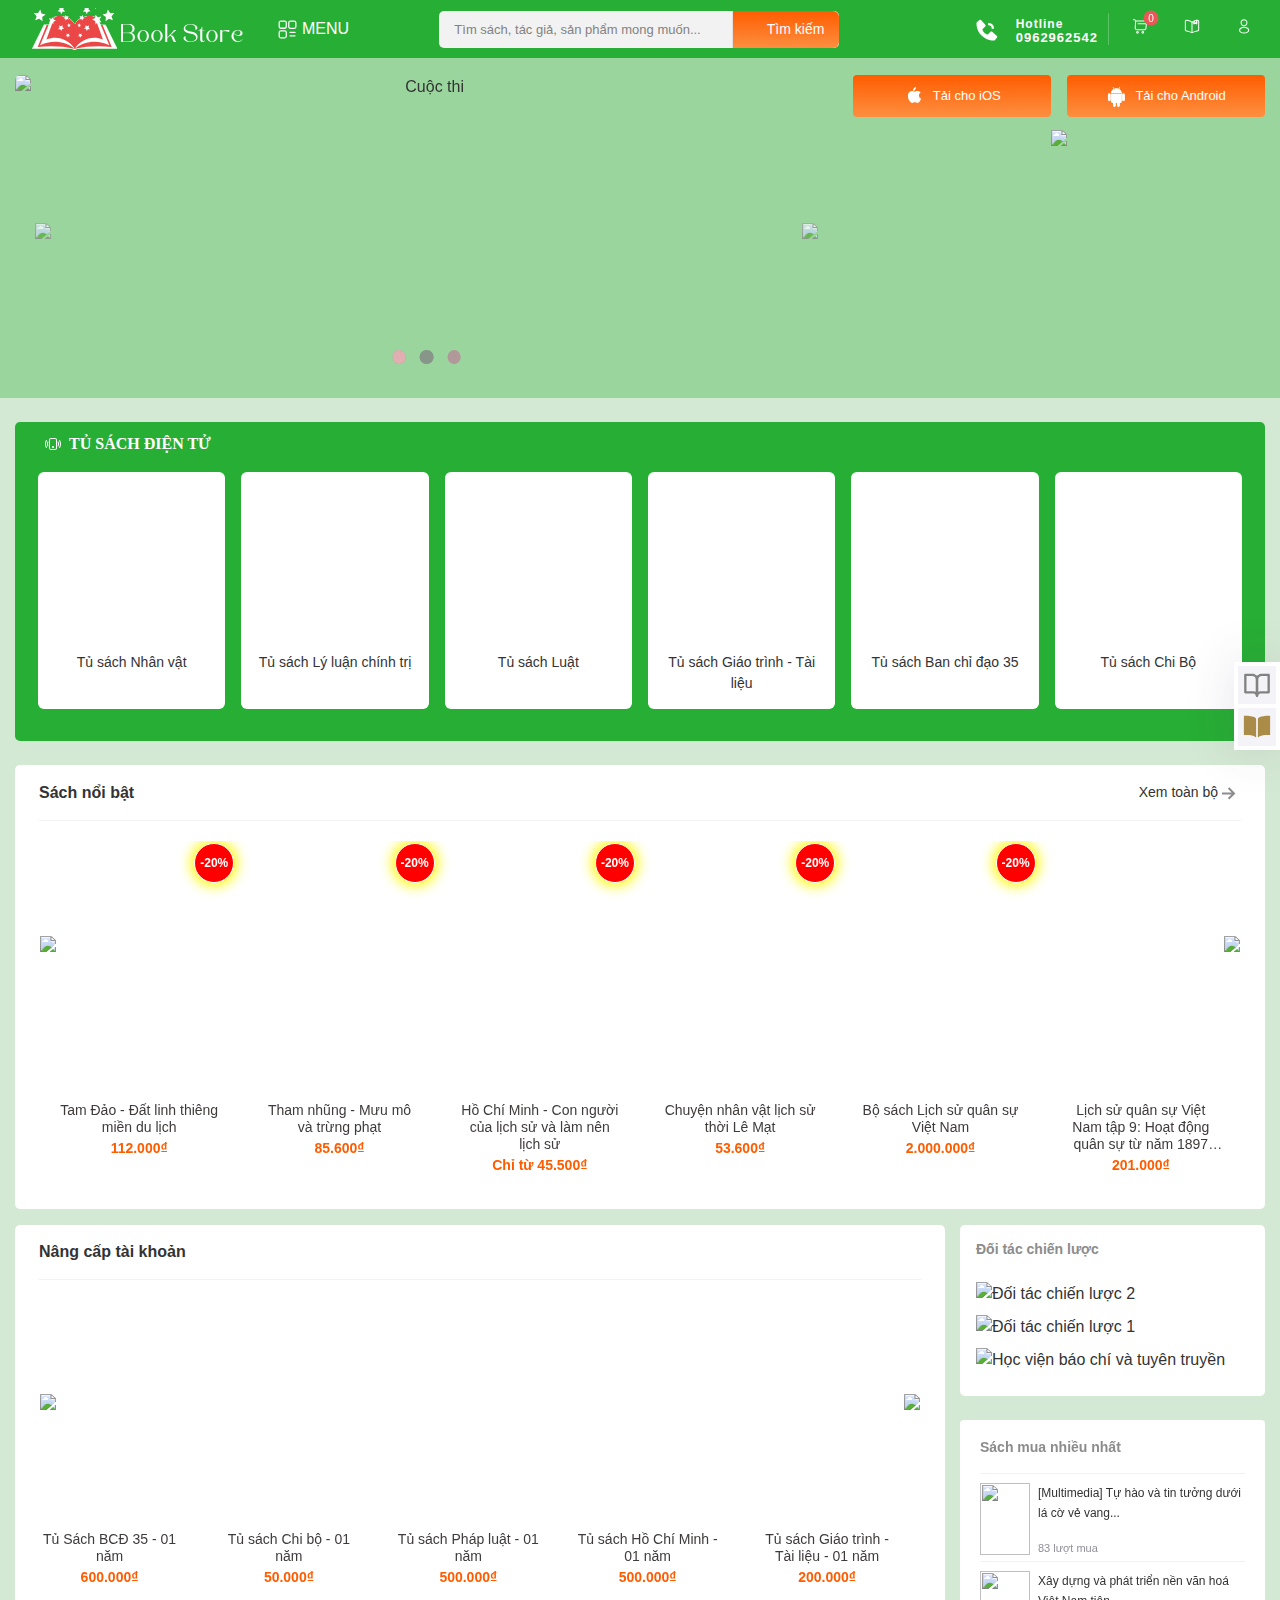
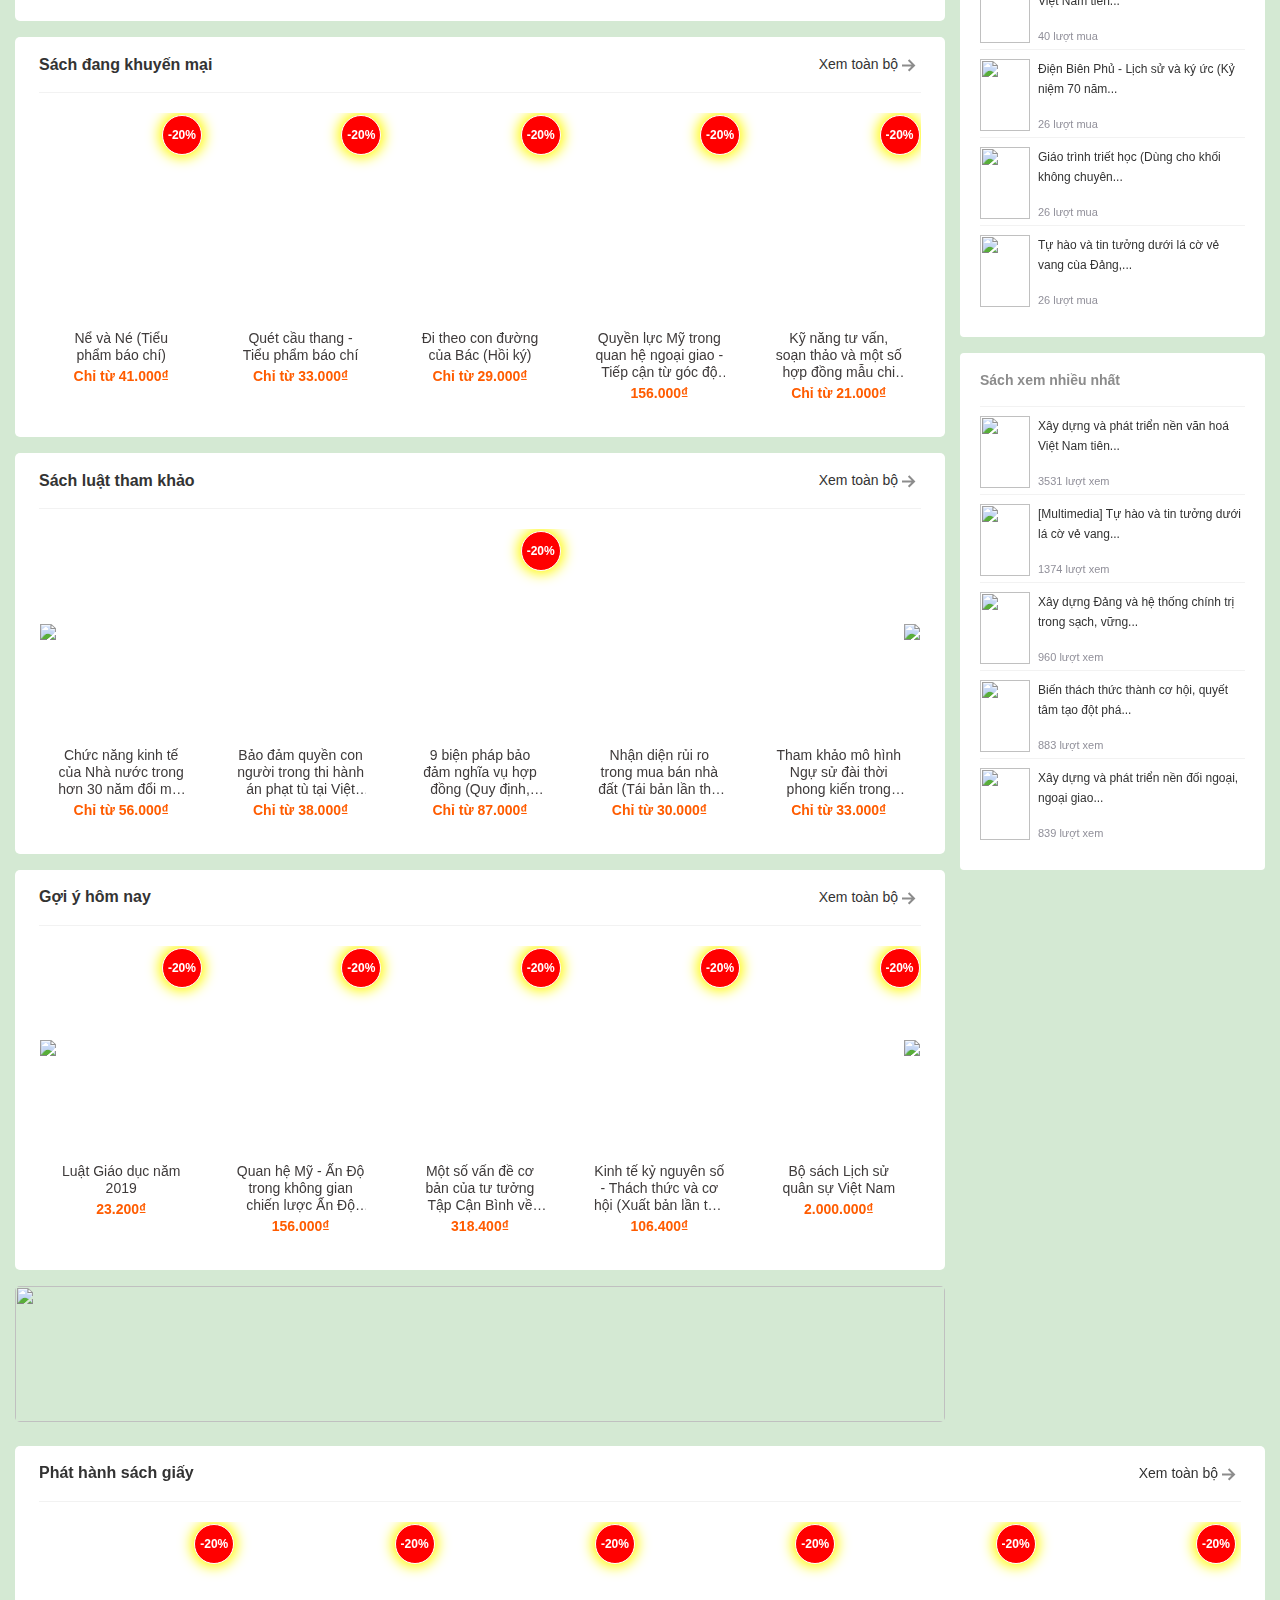
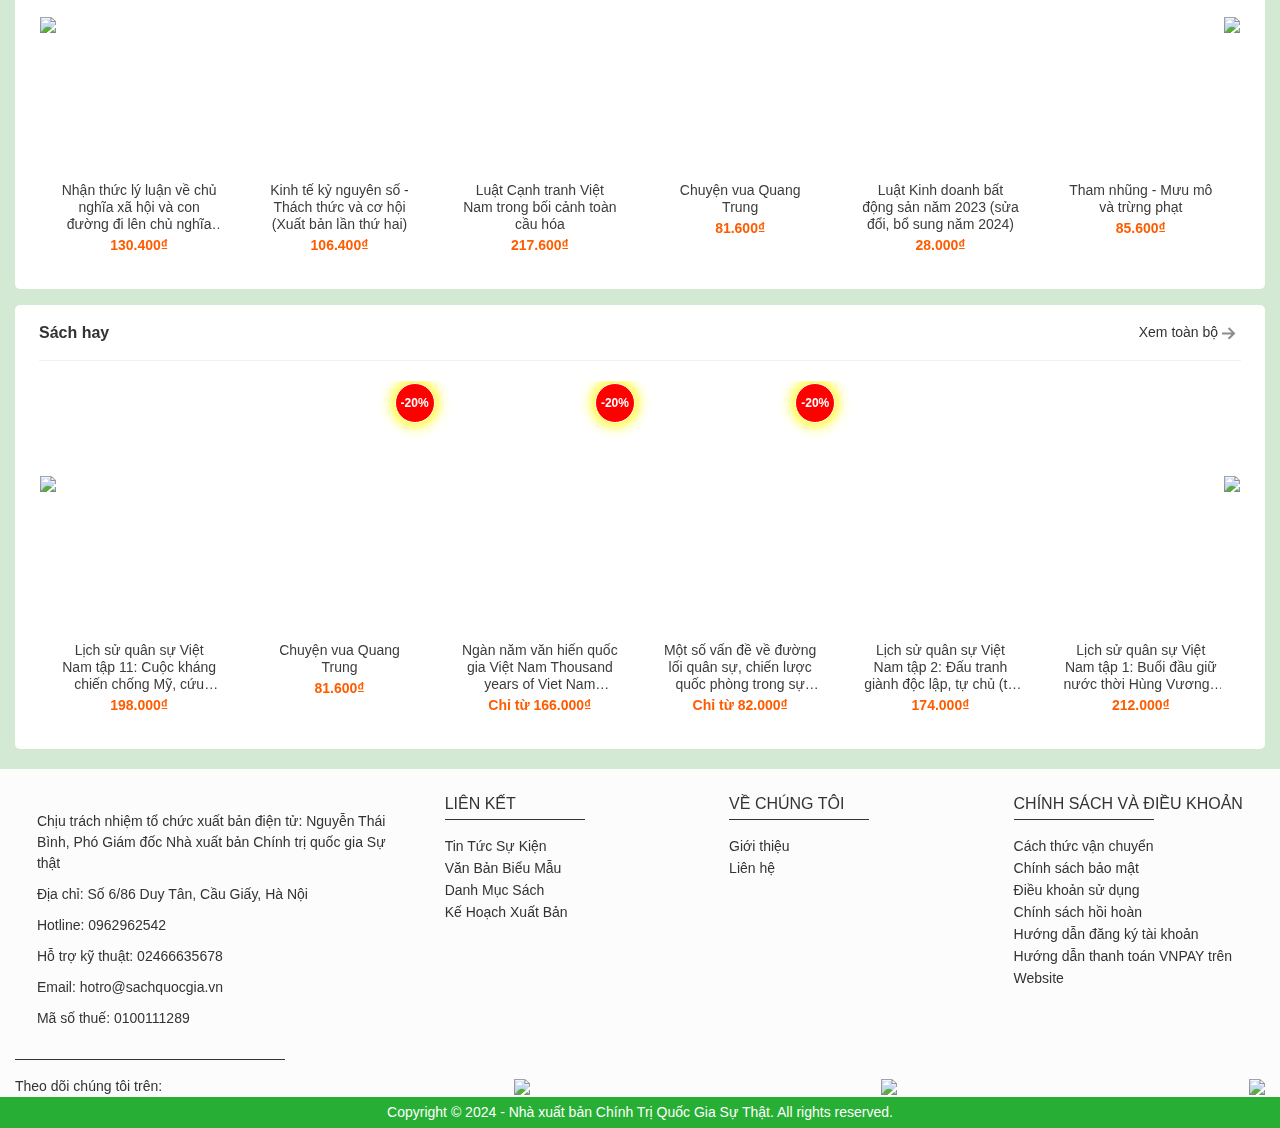
==== commit c250fd6c: "-" ====
--- a/index.html
+++ b/index.html
@@ -2,57 +2,106 @@
 <html>
 
 <head>
-    <meta charset=utf-8>
-    <meta name=viewport content="width=device-width,initial-scale=1">
-    <meta http-equiv=X-UA-Compatible content="ie=edge">
-    <link href=/favicon.png rel="shortcut icon" type=image/x-icon>
-    <meta name=robots content=noodp,index,follow>
-    <title>Thư viện điện tử Cô Tô</title>
-    <meta name=description
-        content="Trang phát hành sách điện tử chính hãng có bản quyền các ebook xuất bản bởi NXB Chính trị quốc gia Sự thật. Thân mời quý độc giả trải nghiệm nền tảng xuất bản điện tử với nhiều tiện ích của chúng tôi. Trân trọng!">
-    <meta itemprop=name content="Thư viện điện tử Cô Tô | sachquocgia.vn | Website chính thức	">
-    <meta itemprop=description
-        content="Trang phát hành sách điện tử chính hãng có bản quyền các ebook xuất bản bởi NXB Chính trị quốc gia Sự thật. Thân mời quý độc giả trải nghiệm nền tảng xuất bản điện tử với nhiều tiện ích của chúng tôi. Trân trọng!">
-    <meta itemprop=image>
-    <meta property=og:url content="https://sachquocgia.vn/">
-    <meta property=og:type content=website>
-    <meta property=og:title content="Thư viện điện tử Cô Tô | sachquocgia.vn | Website chính thức	">
-    <meta property=og:description
-        content="Trang phát hành sách điện tử chính hãng có bản quyền các ebook xuất bản bởi NXB Chính trị quốc gia Sự thật. Thân mời quý độc giả trải nghiệm nền tảng xuất bản điện tử với nhiều tiện ích của chúng tôi. Trân trọng!">
-    <meta property=og:image>
-    <meta property=og:locale content=vi_VN>
-    <meta property=og:site_name content="sachquocgia.vn - Thư viện điện tử Cô Tô">
-    <meta property=og:image:type>
-    <meta name=twitter:card content=summary_large_image>
-    <meta name=twitter:title content="Thư viện điện tử Cô Tô | sachquocgia.vn | Website chính thức	">
-    <meta name=twitter:description
-        content="Trang phát hành sách điện tử chính hãng có bản quyền các ebook xuất bản bởi NXB Chính trị quốc gia Sự thật. Thân mời quý độc giả trải nghiệm nền tảng xuất bản điện tử với nhiều tiện ích của chúng tôi. Trân trọng!">
-    <meta name=twitter:image>
-    <link rel=canonical href="//sachquocgia.vn/">
-    <link rel=stylesheet href=/content/assets/css/bootstrap.min.css>
-    <link rel=stylesheet href=/content/assets/css/all.min.css>
-    <link rel=stylesheet href=/lib/multi-dropdown/jquery.dropdown.min.css>
-    <link rel=stylesheet href=/content/assets/css/carousel/owl.carousel.min.css>
-    <link rel=stylesheet href=/content/assets/css/carousel/owl.theme.default.min.css>
-    <link rel=stylesheet href="/content/assets/css/main.min.css?v=1.2.4">
-    <link rel=stylesheet href="/content/assets/css/responsive.min.css?v=1.2.4">
-    <link rel=stylesheet href="/content/assets/css/custom.css?v=1.2.4">
-    <link rel=stylesheet href="/content/suthat/assets/css/custom-style.css?v=1.2.4">
-    <link rel=stylesheet href="/content/assets/css/site.min.css?v=1.2.4">
-    <link href="https://cdnjs.cloudflare.com/ajax/libs/font-awesome/5.15.4/css/all.min.css" rel="stylesheet">
-    <script src=/content/assets/js/jquery.min.js></script>
-    <script>UrlCdn = '';</script>
-    <script async src="//www.googletagmanager.com/gtag/js?id=G-Q7P1WCDED9"></script>
-    <script>window.dataLayer = window.dataLayer || []; function gtag() { dataLayer.push(arguments); }
-        gtag('js', new Date()); gtag('config', 'G-Q7P1WCDED9');</script>
-
-<body><noscript><iframe src="//www.googletagmanager.com/ns.html?id=GTM-5SRCX48" height=0 width=0
+    <meta charset="utf-8" />
+    <meta name="viewport" content="width=device-width,initial-scale=1" />
+    <meta http-equiv="X-UA-Compatible" content="ie=edge" />
+    <link href="/favicon.png" rel="shortcut icon" type="image/x-icon" />
+    <meta name="robots" content="noodp,index,follow" />
+    <title>
+      Nhà xuất bản Chính trị quốc gia Sự thật | sachquocgia.vn | Website chính
+      thức
+    </title>
+    <meta
+      name="description"
+      content="Trang phát hành sách điện tử chính hãng có bản quyền các ebook xuất bản bởi NXB Chính trị quốc gia Sự thật. Thân mời quý độc giả trải nghiệm nền tảng xuất bản điện tử với nhiều tiện ích của chúng tôi. Trân trọng!"
+    />
+    <meta
+      itemprop="name"
+      content="Nhà xuất bản Chính trị quốc gia Sự thật | sachquocgia.vn | Website chính thức	"
+    />
+    <meta
+      itemprop="description"
+      content="Trang phát hành sách điện tử chính hãng có bản quyền các ebook xuất bản bởi NXB Chính trị quốc gia Sự thật. Thân mời quý độc giả trải nghiệm nền tảng xuất bản điện tử với nhiều tiện ích của chúng tôi. Trân trọng!"
+    />
+    <meta itemprop="image" />
+    <meta property="og:url" content="https://sachquocgia.vn/" />
+    <meta property="og:type" content="website" />
+    <meta
+      property="og:title"
+      content="Nhà xuất bản Chính trị quốc gia Sự thật | sachquocgia.vn | Website chính thức	"
+    />
+    <meta
+      property="og:description"
+      content="Trang phát hành sách điện tử chính hãng có bản quyền các ebook xuất bản bởi NXB Chính trị quốc gia Sự thật. Thân mời quý độc giả trải nghiệm nền tảng xuất bản điện tử với nhiều tiện ích của chúng tôi. Trân trọng!"
+    />
+    <meta property="og:image" />
+    <meta property="og:locale" content="vi_VN" />
+    <meta
+      property="og:site_name"
+      content="sachquocgia.vn - Nhà xuất bản Chính Trị Quốc Gia Sự Thật"
+    />
+    <meta property="og:image:type" />
+    <meta name="twitter:card" content="summary_large_image" />
+    <meta
+      name="twitter:title"
+      content="Nhà xuất bản Chính trị quốc gia Sự thật | sachquocgia.vn | Website chính thức	"
+    />
+    <meta
+      name="twitter:description"
+      content="Trang phát hành sách điện tử chính hãng có bản quyền các ebook xuất bản bởi NXB Chính trị quốc gia Sự thật. Thân mời quý độc giả trải nghiệm nền tảng xuất bản điện tử với nhiều tiện ích của chúng tôi. Trân trọng!"
+    />
+    <meta name="twitter:image" />
+    <link rel="canonical" href="//sachquocgia.vn/" />
+    <link rel="stylesheet" href="/content/assets/css/bootstrap.min.css" />
+    <link rel="stylesheet" href="/content/assets/css/all.min.css" />
+    <link rel="stylesheet" href="/lib/multi-dropdown/jquery.dropdown.min.css" />
+    <link
+      rel="stylesheet"
+      href="/content/assets/css/carousel/owl.carousel.min.css"
+    />
+    <link
+      rel="stylesheet"
+      href="/content/assets/css/carousel/owl.theme.default.min.css"
+    />
+    <link rel="stylesheet" href="/content/assets/css/main.min.css?v=1.2.4" />
+    <link
+      rel="stylesheet"
+      href="/content/assets/css/responsive.min.css?v=1.2.4"
+    />
+    <link rel="stylesheet" href="/content/assets/css/custom.css?v=1.2.4" />
+    <link
+      rel="stylesheet"
+      href="/content/suthat/assets/css/custom-style.css?v=1.2.4"
+    />
+    <link rel="stylesheet" href="/content/assets/css/site.min.css?v=1.2.4" />
+    <script src="/content/assets/js/jquery.min.js"></script>
+    <script>
+      UrlCdn = "";
+    </script>
+    <script
+      async=""
+      src="//www.googletagmanager.com/gtag/js?id=G-Q7P1WCDED9"
+    ></script>
+    <script>
+      window.dataLayer = window.dataLayer || [];
+      function gtag() {
+        dataLayer.push(arguments);
+      }
+      gtag("js", new Date());
+      gtag("config", "G-Q7P1WCDED9");
+    </script>
+  </head>
+<body>
+    <noscript><iframe src="//www.googletagmanager.com/ns.html?id=GTM-5SRCX48" height=0 width=0
             style=display:none;visibility:hidden></iframe></noscript>
     <style>
         span.feeship {
             font-size: 0
         }
     </style>
+
+
+
     <div class=wrapper>
         <div class=menu__component>
             <div class=menu__component-overlay></div>
@@ -448,5690 +497,6401 @@
                 </div>
             </div>
         </div>
-        <div class=home__page>
-            <div class=banner__section>
-                <div class=container>
-                    <div class=home-slider>
-                        <div class="row py-3">
-                            <div class=col-8>
-                                <div class="owl-carousel owl-loaded owl-drag">
-                                    <div class=home-slider__item><a href=http://sachnguyenphutrong.mydio.vn
-                                            title="Cuộc thi"><img
-                                                src=//images.sachquocgia.vn/Picture/2024/10/14/image-20241014103314627.jpg
-                                                alt="Cuộc thi"></a></div>
-                                    <!-- <div class=home-slider__item><a href=//sachquocgia.vn/readonline/12938/1/1
-                                            title="Phát hành cuốn sách &#34;Xây dựng và phát triển nền văn hoá Việt Nam tiên tiến, đậm đà bản sắc dân tộc&#34;"><img
-                                                src=//images.sachquocgia.vn/Picture/2024/10/9/image-20241009180120413.jpg
-                                                alt="Phát hành cuốn sách &#34;Xây dựng và phát triển nền văn hoá Việt Nam tiên tiến, đậm đà bản sắc dân tộc&#34;"></a>
-                                    </div>
-                                    <div class=home-slider__item><a
-                                            href=//sachquocgia.vn/Ngan-nam-van-hien-quoc-gia-Viet-Nam-Thousand-years-of-Viet-Nam-national-civilization-b12927.html
-                                            title="Giới thiệu cuốn sách Ngàn năm văn hiến"><img
-                                                src=//images.sachquocgia.vn/Picture/2024/4/17/image-20240417103210908.jpg
-                                                alt="Giới thiệu cuốn sách Ngàn năm văn hiến"></a></div> -->
-                                </div>
+        <div class="home__page">
+            <div class="banner__section">
+              <div class="container">
+                <div class="home-slider">
+                  <div class="row py-3">
+                    <div class="col-8">
+                      <div class="owl-carousel owl-loaded owl-drag">
+                        <div class="owl-stage-outer">
+                          <div
+                            class="owl-stage"
+                            style="
+                              transform: translate3d(-1666px, 0px, 0px);
+                              transition: 0.6s;
+                              width: 2500px;
+                            "
+                          >
+                            <div
+                              class="owl-item"
+                              style="width: 823.325px; margin-right: 10px"
+                            >
+                              <div class="home-slider__item">
+                                <a
+                                  href="http://sachnguyenphutrong.mydio.vn"
+                                  title="Cuộc thi"
+                                  ><img
+                                    src="//images.sachquocgia.vn/Picture/2024/10/14/image-20241014103314627.jpg"
+                                    alt="Cuộc thi"
+                                /></a>
+                              </div>
                             </div>
-                            <div class="col-4 pl-0">
-                                <div class="row no-gutters mb-2">
-                                    <div class="col text-center pr-2"><a
-                                            href=//apps.apple.com/vn/app/s%E1%BB%B1-th%E1%BA%ADt-books/id6472444348
-                                            class="btn btn-primary btn-block mx-auto download-app-btn" type=button>
-                                            <img class=mr-2 src=/content/suthat/assets/img/IOSdownload.svg>Tải
-                                            cho
-                                            iOS
-                                        </a></div>
-                                    <div class="col text-center pl-2"><a
-                                            href="//play.google.com/store/apps/details?id=vn.vhmt.chinhtriqgsuthat"
-                                            class="btn btn-primary btn-block mx-auto download-app-btn" type=button>
-                                            <img class=mr-2 src=/content/suthat/assets/img/androiddownload.svg>Tải
-                                            cho
-                                            Android
-                                        </a></div>
-                                </div>
-                                <div class="row no-gutters">
-                                    <div class="col text-center">
-                                        <div class=right-banner><a href="//thitructuyen.sachquocgia.vn/"><img
-                                                    src=//images.sachquocgia.vn/Picture/2024/10/19/image-20241019094220958.jpg></a>
-                                        </div>
-                                    </div>
-                                </div>
+                            <div
+                              class="owl-item"
+                              style="width: 823.325px; margin-right: 10px"
+                            >
+                              <div class="home-slider__item">
+                                <a
+                                  href="//sachquocgia.vn/readonline/12938/1/1"
+                                  title='Phát hành cuốn sách "Xây dựng và phát triển nền văn hoá Việt Nam tiên tiến, đậm đà bản sắc dân tộc"'
+                                  ><img
+                                    src="//images.sachquocgia.vn/Picture/2024/10/9/image-20241009180120413.jpg"
+                                    alt='Phát hành cuốn sách "Xây dựng và phát triển nền văn hoá Việt Nam tiên tiến, đậm đà bản sắc dân tộc"'
+                                /></a>
+                              </div>
                             </div>
+                            <div
+                              class="owl-item active"
+                              style="width: 823.325px; margin-right: 10px"
+                            >
+                              <div class="home-slider__item">
+                                <a
+                                  href="//sachquocgia.vn/Ngan-nam-van-hien-quoc-gia-Viet-Nam-Thousand-years-of-Viet-Nam-national-civilization-b12927.html"
+                                  title="Giới thiệu cuốn sách Ngàn năm văn hiến"
+                                  ><img
+                                    src="//images.sachquocgia.vn/Picture/2024/4/17/image-20240417103210908.jpg"
+                                    alt="Giới thiệu cuốn sách Ngàn năm văn hiến"
+                                /></a>
+                              </div>
+                            </div>
+                          </div>
                         </div>
+                        <div class="owl-nav">
+                          <button
+                            type="button"
+                            role="presentation"
+                            class="owl-prev"
+                          >
+                            <img
+                              src="/Content/assets/images/home-slider/back.svg"
+                            /></button
+                          ><button
+                            type="button"
+                            role="presentation"
+                            class="owl-next disabled"
+                          >
+                            <img
+                              src="/Content/assets/images/home-slider/next.svg"
+                            />
+                          </button>
+                        </div>
+                        <div class="owl-dots">
+                          <button role="button" class="owl-dot">
+                            <span></span></button
+                          ><button role="button" class="owl-dot">
+                            <span></span></button
+                          ><button role="button" class="owl-dot active">
+                            <span></span>
+                          </button>
+                        </div>
+                      </div>
                     </div>
+                    <div class="col-4 pl-0">
+                      <div class="row no-gutters mb-2">
+                        <div class="col text-center pr-2">
+                          <a
+                            href="//apps.apple.com/vn/app/s%E1%BB%B1-th%E1%BA%ADt-books/id6472444348"
+                            class="btn btn-primary btn-block mx-auto download-app-btn"
+                            type="button"
+                          >
+                            <img
+                              class="mr-2"
+                              src="/content/suthat/assets/img/IOSdownload.svg"
+                            />Tải cho iOS
+                          </a>
+                        </div>
+                        <div class="col text-center pl-2">
+                          <a
+                            href="//play.google.com/store/apps/details?id=vn.vhmt.chinhtriqgsuthat"
+                            class="btn btn-primary btn-block mx-auto download-app-btn"
+                            type="button"
+                          >
+                            <img
+                              class="mr-2"
+                              src="/content/suthat/assets/img/androiddownload.svg"
+                            />Tải cho Android
+                          </a>
+                        </div>
+                      </div>
+                      <div class="row no-gutters">
+                        <div class="col text-center">
+                          <div class="right-banner">
+                            <a href="//thitructuyen.sachquocgia.vn/"
+                              ><img
+                                src="//images.sachquocgia.vn/Picture/2024/10/19/image-20241019094220958.jpg"
+                            /></a>
+                          </div>
+                        </div>
+                      </div>
+                    </div>
+                  </div>
                 </div>
+              </div>
             </div>
             <div class="home__section_sp home_slider">
-                <div class=home-sliderMb>
-                    <div class=home-sliderMb__inner>
-                        <div class=owl-carousel>
-                            <div class=home-sliderMb__item>
-                                <div class=home-sliderMb__item-caption>
-                                    <h1 class=caption__title>Cu&#x1ED9;c
-                                        thi</h1>
-                                </div><a href=http://sachnguyenphutrong.mydio.vn><img class=owl-lazy
-                                        data-src=https://images.sachquocgia.vn/Picture/2024/10/14/image-20241014103314627.jpg></a>
+              <div class="home-sliderMb">
+                <div class="home-sliderMb__inner">
+                  <div class="owl-carousel owl-loaded owl-drag">
+                    <div class="owl-stage-outer">
+                      <div
+                        class="owl-stage"
+                        style="
+                          transform: translate3d(0px, 0px, 0px);
+                          transition: all;
+                          width: 0px;
+                        "
+                      >
+                        <div class="owl-item active" style="width: 0px">
+                          <div class="home-sliderMb__item">
+                            <div class="home-sliderMb__item-caption">
+                              <h1 class="caption__title">Cuộc thi</h1>
                             </div>
-                            <div class=home-sliderMb__item>
-                                <div class=home-sliderMb__item-caption>
-                                    <h1 class=caption__title>Ph&#xE1;t
-                                        h&#xE0;nh
-                                        cu&#x1ED1;n
-                                        s&#xE1;ch
-                                        &quot;X&#xE2;y
-                                        d&#x1EF1;ng
-                                        v&#xE0;
-                                        ph&#xE1;t
-                                        tri&#x1EC3;n
-                                        n&#x1EC1;n
-                                        v&#x103;n
-                                        ho&#xE1;
-                                        Vi&#x1EC7;t
-                                        Nam
-                                        ti&#xEA;n
-                                        ti&#x1EBF;n,
-                                        &#x111;&#x1EAD;m
-                                        &#x111;&#xE0;
-                                        b&#x1EA3;n
-                                        s&#x1EAF;c
-                                        d&#xE2;n
-                                        t&#x1ED9;c&quot;</h1>
-                                </div><a href=//sachquocgia.vn/readonline/12938/1/1><img class=owl-lazy
-                                        data-src=https://images.sachquocgia.vn/Picture/2024/10/9/image-20241009180120413.jpg></a>
+                            <a href="http://sachnguyenphutrong.mydio.vn"
+                              ><img
+                                class="owl-lazy"
+                                data-src="https://images.sachquocgia.vn/Picture/2024/10/14/image-20241014103314627.jpg"
+                                src="https://images.sachquocgia.vn/Picture/2024/10/14/image-20241014103314627.jpg"
+                                style="opacity: 1"
+                            /></a>
+                          </div>
+                        </div>
+                        <div class="owl-item" style="width: 0px">
+                          <div class="home-sliderMb__item">
+                            <div class="home-sliderMb__item-caption">
+                              <h1 class="caption__title">
+                                Phát hành cuốn sách "Xây dựng và phát triển nền văn
+                                hoá Việt Nam tiên tiến, đậm đà bản sắc dân tộc"
+                              </h1>
                             </div>
-                            <div class=home-sliderMb__item>
-                                <div class=home-sliderMb__item-caption>
-                                    <h1 class=caption__title>Gi&#x1EDB;i
-                                        thi&#x1EC7;u
-                                        cu&#x1ED1;n
-                                        s&#xE1;ch
-                                        Ng&#xE0;n
-                                        n&#x103;m
-                                        v&#x103;n
-                                        hi&#x1EBF;n</h1>
-                                </div><a
-                                    href=//sachquocgia.vn/Ngan-nam-van-hien-quoc-gia-Viet-Nam-Thousand-years-of-Viet-Nam-national-civilization-b12927.html><img
-                                        class=owl-lazy
-                                        data-src=https://images.sachquocgia.vn/Picture/2024/4/17/image-20240417103210908.jpg></a>
+                            <a href="//sachquocgia.vn/readonline/12938/1/1"
+                              ><img
+                                class="owl-lazy"
+                                data-src="https://images.sachquocgia.vn/Picture/2024/10/9/image-20241009180120413.jpg"
+                                src="https://images.sachquocgia.vn/Picture/2024/10/9/image-20241009180120413.jpg"
+                                style="opacity: 1"
+                            /></a>
+                          </div>
+                        </div>
+                        <div class="owl-item" style="width: 0px">
+                          <div class="home-sliderMb__item">
+                            <div class="home-sliderMb__item-caption">
+                              <h1 class="caption__title">
+                                Giới thiệu cuốn sách Ngàn năm văn hiến
+                              </h1>
                             </div>
+                            <a
+                              href="//sachquocgia.vn/Ngan-nam-van-hien-quoc-gia-Viet-Nam-Thousand-years-of-Viet-Nam-national-civilization-b12927.html"
+                              ><img
+                                class="owl-lazy"
+                                data-src="https://images.sachquocgia.vn/Picture/2024/4/17/image-20240417103210908.jpg"
+                                src="https://images.sachquocgia.vn/Picture/2024/4/17/image-20240417103210908.jpg"
+                                style="opacity: 1"
+                            /></a>
+                          </div>
                         </div>
+                      </div>
                     </div>
+                    <div class="owl-nav disabled">
+                      <button type="button" role="presentation" class="owl-prev">
+                        <span aria-label="Previous">‹</span></button
+                      ><button type="button" role="presentation" class="owl-next">
+                        <span aria-label="Next">›</span>
+                      </button>
+                    </div>
+                    <div class="owl-dots">
+                      <button role="button" class="owl-dot"><span></span></button
+                      ><button role="button" class="owl-dot"><span></span></button
+                      ><button role="button" class="owl-dot active">
+                        <span></span>
+                      </button>
+                    </div>
+                  </div>
                 </div>
+              </div>
             </div>
             <div class="section mt-4">
-                <div class=container>
-                    <div class="green-card mb-4">
-                        <div class="d-flex justify-content-between align-items-lg-center card-header-small-icon mb-2">
-                            <div class="d-flex align-items-center NxbCarousel-card-header-title">
-                                <div class="d-xl-flex align-items-xl-center NxbCarousel-card-header-title-icon"><img
-                                        class="d-lg-flex align-items-lg-center"
-                                        src=/content/suthat/assets/img/phone-vibrate.svg></div>
-                                <h3 class="d-xl-flex align-items-xl-center module-heading-white mb-0">Tủ
-                                    sách
-                                    điện
-                                    tử</h3>
-                            </div>
-                        </div>
-                        <div class=row>
-                            <div class="col-lg-2 col-6 col-md-4 text-center p-2"><a href=//sachquocgia.vn/nhan-vat-c189>
-                                    <div class=category-card-warper>
-                                        <div class="cover-thumb-warp mb-2"
-                                            style="background:url(https://images.sachquocgia.vn/Picture/2024/3/14/image-20240314161408118.png) center / contain no-repeat,#ffffff">
-                                            <img class=cover-thumb
-                                                src=//images.sachquocgia.vn/Picture/2024/3/14/image-20240314161408118.png>
-                                        </div>
-                                        <p class="category-title mb-0">T&#x1EE7;
-                                            s&#xE1;ch
-                                            Nh&#xE2;n
-                                            v&#x1EAD;t
-                                    </div>
-                                </a></div>
-                            <div class="col-lg-2 col-6 col-md-4 text-center p-2"><a
-                                    href=//sachquocgia.vn/sach-ly-luan-chinh-tri-c191>
-                                    <div class=category-card-warper>
-                                        <div class="cover-thumb-warp mb-2"
-                                            style="background:url(https://images.sachquocgia.vn/Picture/2024/3/14/image-20240314161357353.png) center / contain no-repeat,#ffffff">
-                                            <img class=cover-thumb
-                                                src=//images.sachquocgia.vn/Picture/2024/3/14/image-20240314161357353.png>
-                                        </div>
-                                        <p class="category-title mb-0">T&#x1EE7;
-                                            s&#xE1;ch
-                                            L&#xFD;
-                                            lu&#x1EAD;n
-                                            ch&#xED;nh
-                                            tr&#x1ECB;
-                                    </div>
-                                </a></div>
-                            <div class="col-lg-2 col-6 col-md-4 text-center p-2"><a
-                                    href=//sachquocgia.vn/tu-sach-luat-c202>
-                                    <div class=category-card-warper>
-                                        <div class="cover-thumb-warp mb-2"
-                                            style="background:url(https://images.sachquocgia.vn/Picture/2024/3/14/image-20240314161350415.png) center / contain no-repeat,#ffffff">
-                                            <img class=cover-thumb
-                                                src=//images.sachquocgia.vn/Picture/2024/3/14/image-20240314161350415.png>
-                                        </div>
-                                        <p class="category-title mb-0">T&#x1EE7;
-                                            s&#xE1;ch
-                                            Lu&#x1EAD;t
-                                    </div>
-                                </a></div>
-                            <div class="col-lg-2 col-6 col-md-4 text-center p-2"><a
-                                    href=//sachquocgia.vn/giao-trinh-va-tai-lieu-hoc-tap-c203>
-                                    <div class=category-card-warper>
-                                        <div class="cover-thumb-warp mb-2"
-                                            style="background:url(https://images.sachquocgia.vn/Picture/2024/3/14/image-20240314161343352.png) center / contain no-repeat,#ffffff">
-                                            <img class=cover-thumb
-                                                src=//images.sachquocgia.vn/Picture/2024/3/14/image-20240314161343352.png>
-                                        </div>
-                                        <p class="category-title mb-0">T&#x1EE7;
-                                            s&#xE1;ch
-                                            Gi&#xE1;o
-                                            tr&#xEC;nh
-                                            -
-                                            T&#xE0;i
-                                            li&#x1EC7;u
-                                    </div>
-                                </a></div>
-                            <div class="col-lg-2 col-6 col-md-4 text-center p-2"><a
-                                    href=//sachquocgia.vn/tu-sach-35-c199>
-                                    <div class=category-card-warper>
-                                        <div class="cover-thumb-warp mb-2"
-                                            style="background:url(https://images.sachquocgia.vn/Picture/2024/3/14/image-20240314161334227.png) center / contain no-repeat,#ffffff">
-                                            <img class=cover-thumb
-                                                src=//images.sachquocgia.vn/Picture/2024/3/14/image-20240314161334227.png>
-                                        </div>
-                                        <p class="category-title mb-0">T&#x1EE7;
-                                            s&#xE1;ch
-                                            Ban
-                                            ch&#x1EC9;
-                                            &#x111;&#x1EA1;o
-                                            35
-                                    </div>
-                                </a></div>
-                            <div class="col-lg-2 col-6 col-md-4 text-center p-2"><a
-                                    href=//sachquocgia.vn/tu-sach-chi-bo-c193>
-                                    <div class=category-card-warper>
-                                        <div class="cover-thumb-warp mb-2"
-                                            style="background:url(https://images.sachquocgia.vn/Picture/2024/3/14/image-20240314161325774.png) center / contain no-repeat,#ffffff">
-                                            <img class=cover-thumb
-                                                src=//images.sachquocgia.vn/Picture/2024/3/14/image-20240314161325774.png>
-                                        </div>
-                                        <p class="category-title mb-0">T&#x1EE7;
-                                            s&#xE1;ch
-                                            Chi
-                                            B&#x1ED9;
-                                    </div>
-                                </a></div>
-                        </div>
+              <div class="container">
+                <div class="green-card mb-4">
+                  <div
+                    class="d-flex justify-content-between align-items-lg-center card-header-small-icon mb-2"
+                  >
+                    <div
+                      class="d-flex align-items-center NxbCarousel-card-header-title"
+                    >
+                      <div
+                        class="d-xl-flex align-items-xl-center NxbCarousel-card-header-title-icon"
+                      >
+                        <img
+                          class="d-lg-flex align-items-lg-center"
+                          src="/content/suthat/assets/img/phone-vibrate.svg"
+                        />
+                      </div>
+                      <h3
+                        class="d-xl-flex align-items-xl-center module-heading-white mb-0"
+                      >
+                        Tủ sách điện tử
+                      </h3>
                     </div>
+                  </div>
+                  <div class="row">
+                    <div class="col-lg-2 col-6 col-md-4 text-center p-2">
+                      <a href="//sachquocgia.vn/nhan-vat-c189"
+                        ><div class="category-card-warper">
+                          <div
+                            class="cover-thumb-warp mb-2"
+                            style="
+                              background: url(https://images.sachquocgia.vn/Picture/2024/3/14/image-20240314161408118.png)
+                                  center / contain no-repeat,
+                                #ffffff;
+                            "
+                          >
+                            <img
+                              class="cover-thumb"
+                              src="//images.sachquocgia.vn/Picture/2024/3/14/image-20240314161408118.png"
+                            />
+                          </div>
+                          <p class="category-title mb-0">Tủ sách Nhân vật</p>
+                        </div></a
+                      >
+                    </div>
+                    <div class="col-lg-2 col-6 col-md-4 text-center p-2">
+                      <a href="//sachquocgia.vn/sach-ly-luan-chinh-tri-c191"
+                        ><div class="category-card-warper">
+                          <div
+                            class="cover-thumb-warp mb-2"
+                            style="
+                              background: url(https://images.sachquocgia.vn/Picture/2024/3/14/image-20240314161357353.png)
+                                  center / contain no-repeat,
+                                #ffffff;
+                            "
+                          >
+                            <img
+                              class="cover-thumb"
+                              src="//images.sachquocgia.vn/Picture/2024/3/14/image-20240314161357353.png"
+                            />
+                          </div>
+                          <p class="category-title mb-0">
+                            Tủ sách Lý luận chính trị
+                          </p>
+                        </div></a
+                      >
+                    </div>
+                    <div class="col-lg-2 col-6 col-md-4 text-center p-2">
+                      <a href="//sachquocgia.vn/tu-sach-luat-c202"
+                        ><div class="category-card-warper">
+                          <div
+                            class="cover-thumb-warp mb-2"
+                            style="
+                              background: url(https://images.sachquocgia.vn/Picture/2024/3/14/image-20240314161350415.png)
+                                  center / contain no-repeat,
+                                #ffffff;
+                            "
+                          >
+                            <img
+                              class="cover-thumb"
+                              src="//images.sachquocgia.vn/Picture/2024/3/14/image-20240314161350415.png"
+                            />
+                          </div>
+                          <p class="category-title mb-0">Tủ sách Luật</p>
+                        </div></a
+                      >
+                    </div>
+                    <div class="col-lg-2 col-6 col-md-4 text-center p-2">
+                      <a href="//sachquocgia.vn/giao-trinh-va-tai-lieu-hoc-tap-c203"
+                        ><div class="category-card-warper">
+                          <div
+                            class="cover-thumb-warp mb-2"
+                            style="
+                              background: url(https://images.sachquocgia.vn/Picture/2024/3/14/image-20240314161343352.png)
+                                  center / contain no-repeat,
+                                #ffffff;
+                            "
+                          >
+                            <img
+                              class="cover-thumb"
+                              src="//images.sachquocgia.vn/Picture/2024/3/14/image-20240314161343352.png"
+                            />
+                          </div>
+                          <p class="category-title mb-0">
+                            Tủ sách Giáo trình - Tài liệu
+                          </p>
+                        </div></a
+                      >
+                    </div>
+                    <div class="col-lg-2 col-6 col-md-4 text-center p-2">
+                      <a href="//sachquocgia.vn/tu-sach-35-c199"
+                        ><div class="category-card-warper">
+                          <div
+                            class="cover-thumb-warp mb-2"
+                            style="
+                              background: url(https://images.sachquocgia.vn/Picture/2024/3/14/image-20240314161334227.png)
+                                  center / contain no-repeat,
+                                #ffffff;
+                            "
+                          >
+                            <img
+                              class="cover-thumb"
+                              src="//images.sachquocgia.vn/Picture/2024/3/14/image-20240314161334227.png"
+                            />
+                          </div>
+                          <p class="category-title mb-0">Tủ sách Ban chỉ đạo 35</p>
+                        </div></a
+                      >
+                    </div>
+                    <div class="col-lg-2 col-6 col-md-4 text-center p-2">
+                      <a href="//sachquocgia.vn/tu-sach-chi-bo-c193"
+                        ><div class="category-card-warper">
+                          <div
+                            class="cover-thumb-warp mb-2"
+                            style="
+                              background: url(https://images.sachquocgia.vn/Picture/2024/3/14/image-20240314161325774.png)
+                                  center / contain no-repeat,
+                                #ffffff;
+                            "
+                          >
+                            <img
+                              class="cover-thumb"
+                              src="//images.sachquocgia.vn/Picture/2024/3/14/image-20240314161325774.png"
+                            />
+                          </div>
+                          <p class="category-title mb-0">Tủ sách Chi Bộ</p>
+                        </div></a
+                      >
+                    </div>
+                  </div>
                 </div>
+              </div>
             </div>
             <div class="section section-dt mb-3">
-                <div class=container>
-                    <div class=row>
-                        <div class=col-12>
-                            <div class="book__content bg-white boder-5px px-md-4 px-3 book_slider">
-                                <div
-                                    class="book__content-title d-flex justify-content-between align-items-md-center border_bottom pt-3">
-                                    <h3 class="h3-20 color-8C8C8C p-0 m-0">S&#xE1;ch
-                                        n&#x1ED5;i
-                                        b&#x1EAD;t</h3>
-                                    <div class=button__item><a href=/tat-ca-sach-c4
-                                            class="btn btn-gray-link btn-sm px-0">
-                                            <span class=mr-1>
-                                                Xem
-                                                toàn
-                                                bộ
-                                                <svg width=14 height=13 viewBox="0 0 14 13" fill=none
-                                                    xmlns=http://www.w3.org/2000/svg>
-                                                    <path d="M6.6 1L12 6.4L6.6 11.8M0 6.4H12H0Z" stroke=#8C8C8C
-                                                        stroke-width=2></path>
-                                                </svg>
-                                            </span>
-                                        </a></div>
-                                </div>
-                                <div class="book__content-content d-flex typical__slider owl-carousel book_hot_home">
-                                    
-                                        <div class="col-lg-2 col-md-4 col-sm-6">
-                                            <div class="content__item position-relative"><a
-                                                href=/lich-su-quan-su-viet-nam-tap-14-tong-luan-b14558.html
-                                                title="Lịch sử quân sự Việt Nam tập 14: Tổng luận" onclick=tracking(14558)>
-                                                <div class="owl-lazy bg-book-search bg-book-category bg-layout"
-                                                    data-src=https://images.sachquocgia.vn/Thumbs/2024/11/8/image-20241108162005252.jpg
-                                                    style="background-image:url('https://images.sachquocgia.vn/Thumbs/2024/11/8/image-20241108162005252.jpg');opacity:2">
-                                                </div>
-                                                <div class="content__item-infor d-flex flex-column justify-content-center">
-                                                    <div class=item__infor-title>
-                                                        <h6 class="h6-14 element-text mt-2 mb-0">L&#x1ECB;ch
-                                                            s&#x1EED;
-                                                            qu&#xE2;n
-                                                            s&#x1EF1;
-                                                            Vi&#x1EC7;t
-                                                            Nam
-                                                            t&#x1EAD;p
-                                                            14:
-                                                            T&#x1ED5;ng
-                                                            lu&#x1EAD;n</h6>
-                                                    </div>
-                                                    <div class=item__infor-vote><img
-                                                            src=/content/assets/images/golden-star-warriors.svg
-                                                            style=width:75px;padding:5px></div>
-                                                    <div class=item__infor-category>
-                                                        <p class=body-13 title="Viện Lịch sử Quân sự">Vi&#x1EC7;n
-                                                            L&#x1ECB;ch
-                                                            s&#x1EED;
-                                                            Qu&#xE2;n
-                                                            s&#x1EF1;
-                                                    </div>
-                                                    <div class=item__infor-price><span
-                                                            class="h6-14 bold color-AA8B47">161.000&#x20AB;</span></div>
-                                                </div>
-                                            </a></div>
-                                        </div>
-                                        <div class="col-lg-2 col-md-4 col-sm-6">
-                                            <div class="content__item position-relative"><a
-                                                href=/chuyen-nhan-vat-lich-su-thoi-le-mat-b14543.html
-                                                title="Chuyện nhân vật lịch sử thời Lê Mạt" onclick=tracking(14543)>
-                                                <div class="owl-lazy bg-book-search bg-book-category bg-layout"
-                                                    data-src=https://images.sachquocgia.vn/Thumbs/2024/11/7/image-20241107140814469.png
-                                                    style="background-image:url('https://images.sachquocgia.vn/Thumbs/2024/11/7/image-20241107140814469.png');opacity:2">
-                                                </div><span
-                                                    class="item-img__sale d-flex align-items-center justify-content-center">-20%</span>
-                                                <div class="content__item-infor d-flex flex-column justify-content-center">
-                                                    <div class=item__infor-title>
-                                                        <h6 class="h6-14 element-text mt-2 mb-0">Chuy&#x1EC7;n
-                                                            nh&#xE2;n
-                                                            v&#x1EAD;t
-                                                            l&#x1ECB;ch
-                                                            s&#x1EED;
-                                                            th&#x1EDD;i
-                                                            L&#xEA;
-                                                            M&#x1EA1;t</h6>
-                                                    </div>
-                                                    <div class=item__infor-vote><img
-                                                            src=/content/assets/images/golden-star-warriors.svg
-                                                            style=width:75px;padding:5px></div>
-                                                    <div class=item__infor-category>
-                                                        <p class=body-13 title="Phan Trần Chúc">Phan
-                                                            Tr&#x1EA7;n
-                                                            Ch&#xFA;c
-                                                    </div>
-                                                    <div class=item__infor-price><span
-                                                            class="h6-14 bold color-AA8B47">53.600&#x20AB;</span></div>
-                                                </div>
-                                            </a></div>
-                                        </div>
-                                        <div class="col-lg-2 col-md-4 col-sm-6">
-                                            <div class="content__item position-relative"><a
-                                                href=/mot-so-van-de-co-ban-cua-tu-tuong-tap-can-binh-ve-chu-nghia-xa-hoi-dac-sac-trung-quoc-thoi-dai-moi-b14509.html
-                                                title="Một số vấn đề cơ bản của tư tưởng Tập Cận Bình về chủ nghĩa xã hội đặc sắc Trung Quốc thời đại mới"
-                                                onclick=tracking(14509)>
-                                                <div class="owl-lazy bg-book-search bg-book-category bg-layout"
-                                                    data-src=https://images.sachquocgia.vn/Thumbs/2024/9/20/image-20240920134304205.png
-                                                    style="background-image:url('https://images.sachquocgia.vn/Thumbs/2024/9/20/image-20240920134304205.png');opacity:2">
-                                                </div><span
-                                                    class="item-img__sale d-flex align-items-center justify-content-center">-20%</span>
-                                                <div class="content__item-infor d-flex flex-column justify-content-center">
-                                                    <div class=item__infor-title>
-                                                        <h6 class="h6-14 element-text mt-2 mb-0">M&#x1ED9;t
-                                                            s&#x1ED1;
-                                                            v&#x1EA5;n
-                                                            &#x111;&#x1EC1;
-                                                            c&#x1A1;
-                                                            b&#x1EA3;n
-                                                            c&#x1EE7;a
-                                                            t&#x1B0;
-                                                            t&#x1B0;&#x1EDF;ng
-                                                            T&#x1EAD;p
-                                                            C&#x1EAD;n
-                                                            B&#xEC;nh
-                                                            v&#x1EC1;
-                                                            ch&#x1EE7;
-                                                            ngh&#x129;a
-                                                            x&#xE3;
-                                                            h&#x1ED9;i
-                                                            &#x111;&#x1EB7;c
-                                                            s&#x1EAF;c
-                                                            Trung
-                                                            Qu&#x1ED1;c
-                                                            th&#x1EDD;i
-                                                            &#x111;&#x1EA1;i
-                                                            m&#x1EDB;i</h6>
-                                                    </div>
-                                                    <div class=item__infor-vote><img
-                                                            src=/content/assets/images/golden-star-warriors.svg
-                                                            style=width:75px;padding:5px></div>
-                                                    <div class=item__infor-category>
-                                                        <p class=body-13
-                                                            title="Trường Đảng Trung ương Đảng Cộng sản Trung Quốc">
-                                                            Tr&#x1B0;&#x1EDD;ng
-                                                            &#x110;&#x1EA3;ng
-                                                            Trung
-                                                            &#x1B0;&#x1A1;ng...
-                                                    </div>
-                                                    <div class=item__infor-price><span
-                                                            class="h6-14 bold color-AA8B47">318.400&#x20AB;</span></div>
-                                                </div>
-                                            </a></div>
-                                        </div>
-                                        <div class="col-lg-2 col-md-4 col-sm-6">
-                                            <div class="content__item position-relative"><a
-                                                href=/tu-duy-he-thong-cho-moi-nguoi-hanh-trinh-tu-ly-thuyet-toi-tac-dong-thuc-tien-tai-viet-nam-xuat-ban-lan-thu-ba-b14497.html
-                                                title="Tư duy hệ thống cho mọi người - Hành trình từ lý thuyết tới tác động thực tiễn tại Việt Nam (Xuất bản lần thứ ba)"
-                                                onclick=tracking(14497)>
-                                                <div class="owl-lazy bg-book-search bg-book-category bg-layout"
-                                                    data-src=https://images.sachquocgia.vn/Thumbs/2024/9/16/image-20240916134739666.png
-                                                    style="background-image:url('https://images.sachquocgia.vn/Thumbs/2024/9/16/image-20240916134739666.png');opacity:2">
-                                                </div><span
-                                                    class="item-img__sale d-flex align-items-center justify-content-center">-20%</span>
-                                                <div class="content__item-infor d-flex flex-column justify-content-center">
-                                                    <div class=item__infor-title>
-                                                        <h6 class="h6-14 element-text mt-2 mb-0">T&#x1B0;
-                                                            duy
-                                                            h&#x1EC7;
-                                                            th&#x1ED1;ng
-                                                            cho
-                                                            m&#x1ECD;i
-                                                            ng&#x1B0;&#x1EDD;i
-                                                            -
-                                                            H&#xE0;nh
-                                                            tr&#xEC;nh
-                                                            t&#x1EEB;
-                                                            l&#xFD;
-                                                            thuy&#x1EBF;t
-                                                            t&#x1EDB;i
-                                                            t&#xE1;c
-                                                            &#x111;&#x1ED9;ng
-                                                            th&#x1EF1;c
-                                                            ti&#x1EC5;n
-                                                            t&#x1EA1;i
-                                                            Vi&#x1EC7;t
-                                                            Nam
-                                                            (Xu&#x1EA5;t
-                                                            b&#x1EA3;n
-                                                            l&#x1EA7;n
-                                                            th&#x1EE9;
-                                                            ba)</h6>
-                                                    </div>
-                                                    <div class=item__infor-vote><img
-                                                            src=/content/assets/images/golden-star-warriors.svg
-                                                            style=width:75px;padding:5px></div>
-                                                    <div class=item__infor-category>
-                                                        <p class=body-13 title="Nguyễn Văn Thành">Nguy&#x1EC5;n
-                                                            V&#x103;n
-                                                            Th&#xE0;nh
-                                                    </div>
-                                                    <div class=item__infor-price><span
-                                                            class="h6-14 bold color-AA8B47">130.400&#x20AB;</span></div>
-                                                </div>
-                                            </a></div>
-                                        </div>
-                                        <div class="col-lg-2 col-md-4 col-sm-6">
-                                            <div class="content__item position-relative"><a
-                                                href=/chan-dung-linh-thoi-binh-b14480.html title="Chân dung lính thời bình"
-                                                onclick=tracking(14480)>
-                                                <div class="owl-lazy bg-book-search bg-book-category bg-layout"
-                                                    data-src=https://images.sachquocgia.vn/Thumbs/2024/8/27/image-20240827091317146.png
-                                                    style="background-image:url('https://images.sachquocgia.vn/Thumbs/2024/8/27/image-20240827091317146.png');opacity:2">
-                                                </div><span
-                                                    class="item-img__sale d-flex align-items-center justify-content-center">-20%</span>
-                                                <div class="content__item-infor d-flex flex-column justify-content-center">
-                                                    <div class=item__infor-title>
-                                                        <h6 class="h6-14 element-text mt-2 mb-0">Ch&#xE2;n
-                                                            dung
-                                                            l&#xED;nh
-                                                            th&#x1EDD;i
-                                                            b&#xEC;nh</h6>
-                                                    </div>
-                                                    <div class=item__infor-vote><img
-                                                            src=/content/assets/images/golden-star-warriors.svg
-                                                            style=width:75px;padding:5px></div>
-                                                    <div class=item__infor-category>
-                                                        <p class=body-13 title="Nguyễn Mạnh Thắng">Nguy&#x1EC5;n
-                                                            M&#x1EA1;nh
-                                                            Th&#x1EAF;ng
-                                                    </div>
-                                                    <div class=item__infor-price><span
-                                                            class="h6-14 bold color-AA8B47">112.800&#x20AB;</span></div>
-                                                </div>
-                                            </a></div>
-                                        </div>
-                                        <div class="col-lg-2 col-md-4 col-sm-6">
-                                            <div class="content__item position-relative"><a
-                                                href=/goc-toi-va-tuong-lai-cua-chu-nghia-tu-ban-sach-tham-khao-xuat-ban-lan-thu-hai-b14506.html
-                                                title="Góc tối và tương lai của Chủ nghĩa tư bản (Sách tham khảo), (xuất bản lần thứ hai)"
-                                                onclick=tracking(14506)>
-                                                <div class="owl-lazy bg-book-search bg-book-category bg-layout"
-                                                    data-src=https://images.sachquocgia.vn/Thumbs/2024/9/18/image-20240918105755438.png
-                                                    style="background-image:url('https://images.sachquocgia.vn/Thumbs/2024/9/18/image-20240918105755438.png');opacity:2">
-                                                </div><span
-                                                    class="item-img__sale d-flex align-items-center justify-content-center">-20%</span>
-                                                <div class="content__item-infor d-flex flex-column justify-content-center">
-                                                    <div class=item__infor-title>
-                                                        <h6 class="h6-14 element-text mt-2 mb-0">G&#xF3;c
-                                                            t&#x1ED1;i
-                                                            v&#xE0;
-                                                            t&#x1B0;&#x1A1;ng
-                                                            lai
-                                                            c&#x1EE7;a
-                                                            Ch&#x1EE7;
-                                                            ngh&#x129;a
-                                                            t&#x1B0;
-                                                            b&#x1EA3;n
-                                                            (S&#xE1;ch
-                                                            tham
-                                                            kh&#x1EA3;o),
-                                                            (xu&#x1EA5;t
-                                                            b&#x1EA3;n
-                                                            l&#x1EA7;n
-                                                            th&#x1EE9;
-                                                            hai)</h6>
-                                                    </div>
-                                                    <div class=item__infor-vote><img
-                                                            src=/content/assets/images/golden-star-warriors.svg
-                                                            style=width:75px;padding:5px></div>
-                                                    <div class=item__infor-category>
-                                                        <p class=body-13 title="Anne Case">Anne
-                                                            Case
-                                                    </div>
-                                                    <div class=item__infor-price><span
-                                                            class="h6-14 bold color-AA8B47">202.400&#x20AB;</span></div>
-                                                </div>
-                                            </a></div>
-                                        </div>
-                                    <!-- <div class="content__item position-relative"><a
-    href=/moi-ky-vat-mot-cau-chuyen-b14415.html
-    title="Mỗi kỷ vật một câu chuyện " onclick=tracking(14415)>
-    <div class="owl-lazy bg-book-search bg-book-category bg-layout"
-        data-src=https://images.sachquocgia.vn/Thumbs/2024/8/24/image-20240824133040269.png
-        style="background-image:url('https://images.sachquocgia.vn/Thumbs/2024/8/24/image-20240824133040269.png');opacity:2">
-    </div><span
-        class="item-img__sale d-flex align-items-center justify-content-center">-20%</span>
-    <div class="content__item-infor d-flex flex-column justify-content-center">
-        <div class=item__infor-title>
-            <h6 class="h6-14 element-text mt-2 mb-0">M&#x1ED7;i
-                k&#x1EF7;
-                v&#x1EAD;t
-                m&#x1ED9;t
-                c&#xE2;u
-                chuy&#x1EC7;n</h6>
-        </div>
-        <div class=item__infor-vote><img
-                src=/content/assets/images/golden-star-warriors.svg
-                style=width:75px;padding:5px></div>
-        <div class=item__infor-category>
-            <p class=body-13 title="Bảo tàng Hồ Chí Minh">B&#x1EA3;o
-                t&#xE0;ng
-                H&#x1ED3;
-                Ch&#xED;
-                Minh
-        </div>
-        <div class=item__infor-price><span
-                class="h6-14 bold color-AA8B47">92.000&#x20AB;</span></div>
-    </div>
-</a></div>
-<div class="content__item position-relative"><a
-    href=/lich-su-quan-su-viet-nam-tap-12-nhung-nhan-to-hop-thanh-suc-manh-viet-nam-thang-my-b14556.html
-    title="Lịch sử quân sự Việt Nam tập 12: Những nhân tố hợp thành sức mạnh Việt Nam thắng Mỹ"
-    onclick=tracking(14556)>
-    <div class="owl-lazy bg-book-search bg-book-category bg-layout"
-        data-src=https://images.sachquocgia.vn/Thumbs/2024/11/8/image-20241108161611298.jpg
-        style="background-image:url('https://images.sachquocgia.vn/Thumbs/2024/11/8/image-20241108161611298.jpg');opacity:2">
-    </div>
-    <div class="content__item-infor d-flex flex-column justify-content-center">
-        <div class=item__infor-title>
-            <h6 class="h6-14 element-text mt-2 mb-0">L&#x1ECB;ch
-                s&#x1EED;
-                qu&#xE2;n
-                s&#x1EF1;
-                Vi&#x1EC7;t
-                Nam
-                t&#x1EAD;p
-                12:
-                Nh&#x1EEF;ng
-                nh&#xE2;n
-                t&#x1ED1;
-                h&#x1EE3;p
-                th&#xE0;nh
-                s&#x1EE9;c
-                m&#x1EA1;nh
-                Vi&#x1EC7;t
-                Nam
-                th&#x1EAF;ng
-                M&#x1EF9;</h6>
-        </div>
-        <div class=item__infor-vote><img
-                src=/content/assets/images/golden-star-warriors.svg
-                style=width:75px;padding:5px></div>
-        <div class=item__infor-category>
-            <p class=body-13 title="Viện Lịch sử Quân sự">Vi&#x1EC7;n
-                L&#x1ECB;ch
-                s&#x1EED;
-                Qu&#xE2;n
-                s&#x1EF1;
-        </div>
-        <div class=item__infor-price><span
-                class="h6-14 bold color-AA8B47">164.000&#x20AB;</span></div>
-    </div>
-</a></div>
-<div class="content__item position-relative"><a
-    href=/tinh-truoc-nguy-co-suy-ngam-sau-20-nam-dang-cong-san-lien-xo-mat-dang-sach-tham-khao-xuat-ban-lan-thu-hai-co-chinh-sua-bo-sung-b14478.html
-    title="Tính trước nguy cơ - Suy ngẫm sau 20 năm Đảng Cộng sản Liên Xô mất Đảng (Sách tham khảo, xuất bản lần thứ hai, có chỉnh sửa, bổ sung)"
-    onclick=tracking(14478)>
-    <div class="owl-lazy bg-book-search bg-book-category bg-layout"
-        data-src=https://images.sachquocgia.vn/Thumbs/2024/8/27/image-20240827191832971.png
-        style="background-image:url('https://images.sachquocgia.vn/Thumbs/2024/8/27/image-20240827191832971.png');opacity:2">
-    </div><span
-        class="item-img__sale d-flex align-items-center justify-content-center">-20%</span>
-    <div class="content__item-infor d-flex flex-column justify-content-center">
-        <div class=item__infor-title>
-            <h6 class="h6-14 element-text mt-2 mb-0">T&#xED;nh
-                tr&#x1B0;&#x1EDB;c
-                nguy
-                c&#x1A1;
-                -
-                Suy
-                ng&#x1EAB;m
-                sau
-                20
-                n&#x103;m
-                &#x110;&#x1EA3;ng
-                C&#x1ED9;ng
-                s&#x1EA3;n
-                Li&#xEA;n
-                X&#xF4;
-                m&#x1EA5;t
-                &#x110;&#x1EA3;ng
-                (S&#xE1;ch
-                tham
-                kh&#x1EA3;o,
-                xu&#x1EA5;t
-                b&#x1EA3;n
-                l&#x1EA7;n
-                th&#x1EE9;
-                hai,
-                c&#xF3;
-                ch&#x1EC9;nh
-                s&#x1EED;a,
-                b&#x1ED5;
-                sung)</h6>
-        </div>
-        <div class=item__infor-vote><img
-                src=/content/assets/images/golden-star-warriors.svg
-                style=width:75px;padding:5px></div>
-        <div class=item__infor-category>
-            <p class=body-13 title="Lý Thận Minh (Chủ biên)">L&#xFD;
-                Th&#x1EAD;n
-                Minh
-                (Ch&#x1EE7;
-                bi&#xEA;n)
-        </div>
-        <div class=item__infor-price><span
-                class="h6-14 bold color-AA8B47">252.800&#x20AB;</span></div>
-    </div>
-</a></div> -->
-                                </div>
+              <div class="container">
+                <div class="row">
+                  <div class="col-12">
+                    <div
+                      class="book__content bg-white boder-5px px-md-4 px-3 book_slider"
+                    >
+                      <div
+                        class="book__content-title d-flex justify-content-between align-items-md-center border_bottom pt-3"
+                      >
+                        <h3 class="h3-20 color-8C8C8C p-0 m-0">Sách nổi bật</h3>
+                        <div class="button__item">
+                          <a
+                            href="/tat-ca-sach-c4"
+                            class="btn btn-gray-link btn-sm px-0"
+                          >
+                            <span class="mr-1">
+                              Xem toàn bộ
+                              <svg
+                                width="14"
+                                height="13"
+                                viewBox="0 0 14 13"
+                                fill="none"
+                                xmlns="http://www.w3.org/2000/svg"
+                              >
+                                <path
+                                  d="M6.6 1L12 6.4L6.6 11.8M0 6.4H12H0Z"
+                                  stroke="#8C8C8C"
+                                  stroke-width="2"
+                                ></path>
+                              </svg>
+                            </span>
+                          </a>
+                        </div>
+                      </div>
+                      <div
+                        class="book__content-content d-flex typical__slider owl-carousel book_hot_home owl-loaded owl-drag"
+                      >
+                        <div class="owl-stage-outer">
+                          <div
+                            class="owl-stage"
+                            style="
+                              transform: translate3d(-801px, 0px, 0px);
+                              transition: 0.3s;
+                              width: 2004px;
+                            "
+                          >
+                            <div class="owl-item" style="width: 200.333px">
+                              <div class="content__item position-relative">
+                                <a
+                                  href="/tam-dao-dat-linh-thieng-mien-du-lich-b14526.html"
+                                  title="Tam Đảo - Đất linh thiêng miền du lịch"
+                                  onclick="tracking(14526)"
+                                  ><div
+                                    class="owl-lazy bg-book-search bg-book-category bg-layout"
+                                    data-src="https://images.sachquocgia.vn/Thumbs/2024/10/10/image-20241010171350311.jpg"
+                                    style="
+                                      background-image: url('https://images.sachquocgia.vn/Thumbs/2024/10/10/image-20241010171350311.jpg');
+                                      opacity: 1;
+                                    "
+                                  ></div>
+                                  <span
+                                    class="item-img__sale d-flex align-items-center justify-content-center"
+                                    >-20%</span
+                                  >
+                                  <div
+                                    class="content__item-infor d-flex flex-column justify-content-center"
+                                  >
+                                    <div class="item__infor-title">
+                                      <h6 class="h6-14 element-text mt-2 mb-0">
+                                        Tam Đảo - Đất linh thiêng miền du lịch
+                                      </h6>
+                                    </div>
+                                    <div class="item__infor-vote">
+                                      <img
+                                        src="/content/assets/images/golden-star-warriors.svg"
+                                        style="width: 75px; padding: 5px"
+                                      />
+                                    </div>
+                                    <div class="item__infor-category">
+                                      <p class="body-13" title="Nguyễn Thái Bình">
+                                        Nguyễn Thái Bình
+                                      </p>
+                                    </div>
+                                    <div class="item__infor-price">
+                                      <span class="h6-14 bold color-AA8B47"
+                                        >112.000₫</span
+                                      >
+                                    </div>
+                                  </div></a
+                                >
+                              </div>
                             </div>
+                            <div class="owl-item" style="width: 200.333px">
+                              <div class="content__item position-relative">
+                                <a
+                                  href="/tham-nhung-muu-mo-va-trung-phat-b14560.html"
+                                  title="Tham nhũng - Mưu mô và trừng phạt"
+                                  onclick="tracking(14560)"
+                                  ><div
+                                    class="owl-lazy bg-book-search bg-book-category bg-layout"
+                                    data-src="https://images.sachquocgia.vn/Thumbs/2024/11/8/image-20241108180809483.jpg"
+                                    style="
+                                      background-image: url('https://images.sachquocgia.vn/Thumbs/2024/11/8/image-20241108180809483.jpg');
+                                      opacity: 1;
+                                    "
+                                  ></div>
+                                  <span
+                                    class="item-img__sale d-flex align-items-center justify-content-center"
+                                    >-20%</span
+                                  >
+                                  <div
+                                    class="content__item-infor d-flex flex-column justify-content-center"
+                                  >
+                                    <div class="item__infor-title">
+                                      <h6 class="h6-14 element-text mt-2 mb-0">
+                                        Tham nhũng - Mưu mô và trừng phạt
+                                      </h6>
+                                    </div>
+                                    <div class="item__infor-vote">
+                                      <img
+                                        src="/content/assets/images/golden-star-warriors.svg"
+                                        style="width: 75px; padding: 5px"
+                                      />
+                                    </div>
+                                    <div class="item__infor-category">
+                                      <p class="body-13" title="Nhà báo Hà Hồng Hà">
+                                        Nhà báo Hà Hồng Hà
+                                      </p>
+                                    </div>
+                                    <div class="item__infor-price">
+                                      <span class="h6-14 bold color-AA8B47"
+                                        >85.600₫</span
+                                      >
+                                    </div>
+                                  </div></a
+                                >
+                              </div>
+                            </div>
+                            <div class="owl-item" style="width: 200.333px">
+                              <div class="content__item position-relative">
+                                <a
+                                  href="/ho-chi-minh-con-nguoi-cua-lich-su-va-lam-nen-lich-su-b12276.html"
+                                  title="Hồ Chí Minh - Con người của lịch sử và làm nên lịch sử
+    "
+                                  onclick="tracking(12276)"
+                                  ><div
+                                    class="owl-lazy bg-book-search bg-book-category bg-layout"
+                                    data-src="https://images.sachquocgia.vn/Thumbs/2024/10/23/image-20241023115244811.jpg"
+                                    style="
+                                      background-image: url('https://images.sachquocgia.vn/Thumbs/2024/10/23/image-20241023115244811.jpg');
+                                      opacity: 1;
+                                    "
+                                  ></div>
+                                  <span
+                                    class="item-img__sale d-flex align-items-center justify-content-center"
+                                    >-20%</span
+                                  >
+                                  <div
+                                    class="content__item-infor d-flex flex-column justify-content-center"
+                                  >
+                                    <div class="item__infor-title">
+                                      <h6 class="h6-14 element-text mt-2 mb-0">
+                                        Hồ Chí Minh - Con người của lịch sử và làm
+                                        nên lịch sử
+                                      </h6>
+                                    </div>
+                                    <div class="item__infor-vote">
+                                      <img
+                                        src="/content/assets/images/golden-star-warriors.svg"
+                                        style="width: 75px; padding: 5px"
+                                      />
+                                    </div>
+                                    <div class="item__infor-category">
+                                      <p class="body-13" title="Đỗ Hoàng Linh">
+                                        Đỗ Hoàng Linh
+                                      </p>
+                                    </div>
+                                    <div class="item__infor-price">
+                                      <span class="h6-14 bold color-AA8B47"
+                                        >Chỉ từ 45.500₫</span
+                                      >
+                                    </div>
+                                  </div></a
+                                >
+                              </div>
+                            </div>
+                            <div class="owl-item" style="width: 200.333px">
+                              <div class="content__item position-relative">
+                                <a
+                                  href="/chuyen-nhan-vat-lich-su-thoi-le-mat-b14543.html"
+                                  title="Chuyện nhân vật lịch sử thời Lê Mạt"
+                                  onclick="tracking(14543)"
+                                  ><div
+                                    class="owl-lazy bg-book-search bg-book-category bg-layout"
+                                    data-src="https://images.sachquocgia.vn/Thumbs/2024/11/7/image-20241107140814469.png"
+                                    style="
+                                      background-image: url('https://images.sachquocgia.vn/Thumbs/2024/11/7/image-20241107140814469.png');
+                                      opacity: 1;
+                                    "
+                                  ></div>
+                                  <span
+                                    class="item-img__sale d-flex align-items-center justify-content-center"
+                                    >-20%</span
+                                  >
+                                  <div
+                                    class="content__item-infor d-flex flex-column justify-content-center"
+                                  >
+                                    <div class="item__infor-title">
+                                      <h6 class="h6-14 element-text mt-2 mb-0">
+                                        Chuyện nhân vật lịch sử thời Lê Mạt
+                                      </h6>
+                                    </div>
+                                    <div class="item__infor-vote">
+                                      <img
+                                        src="/content/assets/images/golden-star-warriors.svg"
+                                        style="width: 75px; padding: 5px"
+                                      />
+                                    </div>
+                                    <div class="item__infor-category">
+                                      <p class="body-13" title="Phan Trần Chúc">
+                                        Phan Trần Chúc
+                                      </p>
+                                    </div>
+                                    <div class="item__infor-price">
+                                      <span class="h6-14 bold color-AA8B47"
+                                        >53.600₫</span
+                                      >
+                                    </div>
+                                  </div></a
+                                >
+                              </div>
+                            </div>
+                            <div class="owl-item active" style="width: 200.333px">
+                              <div class="content__item position-relative">
+                                <a
+                                  href="/bo-sach-lich-su-quan-su-viet-nam-b14559.html"
+                                  title="Bộ sách Lịch sử quân sự Việt Nam "
+                                  onclick="tracking(14559)"
+                                  ><div
+                                    class="owl-lazy bg-book-search bg-book-category bg-layout"
+                                    data-src="https://images.sachquocgia.vn/Thumbs/2024/11/8/image-20241108162631749.jpg"
+                                    style="
+                                      background-image: url('https://images.sachquocgia.vn/Thumbs/2024/11/8/image-20241108162631749.jpg');
+                                      opacity: 1;
+                                    "
+                                  ></div>
+                                  <span
+                                    class="item-img__sale d-flex align-items-center justify-content-center"
+                                    >-20%</span
+                                  >
+                                  <div
+                                    class="content__item-infor d-flex flex-column justify-content-center"
+                                  >
+                                    <div class="item__infor-title">
+                                      <h6 class="h6-14 element-text mt-2 mb-0">
+                                        Bộ sách Lịch sử quân sự Việt Nam
+                                      </h6>
+                                    </div>
+                                    <div class="item__infor-vote">
+                                      <img
+                                        src="/content/assets/images/golden-star-warriors.svg"
+                                        style="width: 75px; padding: 5px"
+                                      />
+                                    </div>
+                                    <div class="item__infor-category">
+                                      <p
+                                        class="body-13"
+                                        title="Viện Lịch sử Quân sự"
+                                      >
+                                        Viện Lịch sử Quân sự
+                                      </p>
+                                    </div>
+                                    <div class="item__infor-price">
+                                      <span class="h6-14 bold color-AA8B47"
+                                        >2.000.000₫</span
+                                      >
+                                    </div>
+                                  </div></a
+                                >
+                              </div>
+                            </div>
+                            <div class="owl-item active" style="width: 200.333px">
+                              <div class="content__item position-relative">
+                                <a
+                                  href="/lich-su-quan-su-viet-nam-tap-9-hoat-dong-quan-su-tu-nam-1897-den-cach-mang-thang-tam-nam-1945-b14553.html"
+                                  title="Lịch sử quân sự Việt Nam tập 9: Hoạt động quân sự từ năm 1897 đến Cách mạng tháng Tám năm 1945"
+                                  onclick="tracking(14553)"
+                                  ><div
+                                    class="owl-lazy bg-book-search bg-book-category bg-layout"
+                                    data-src="https://images.sachquocgia.vn/Thumbs/2024/11/8/image-20241108160041472.jpg"
+                                    style="
+                                      background-image: url('https://images.sachquocgia.vn/Thumbs/2024/11/8/image-20241108160041472.jpg');
+                                      opacity: 1;
+                                    "
+                                  ></div>
+                                  <div
+                                    class="content__item-infor d-flex flex-column justify-content-center"
+                                  >
+                                    <div class="item__infor-title">
+                                      <h6 class="h6-14 element-text mt-2 mb-0">
+                                        Lịch sử quân sự Việt Nam tập 9: Hoạt động
+                                        quân sự từ năm 1897 đến Cách mạng tháng Tám
+                                        năm 1945
+                                      </h6>
+                                    </div>
+                                    <div class="item__infor-vote">
+                                      <img
+                                        src="/content/assets/images/golden-star-warriors.svg"
+                                        style="width: 75px; padding: 5px"
+                                      />
+                                    </div>
+                                    <div class="item__infor-category">
+                                      <p
+                                        class="body-13"
+                                        title="Viện Lịch sử Quân sự"
+                                      >
+                                        Viện Lịch sử Quân sự
+                                      </p>
+                                    </div>
+                                    <div class="item__infor-price">
+                                      <span class="h6-14 bold color-AA8B47"
+                                        >201.000₫</span
+                                      >
+                                    </div>
+                                  </div></a
+                                >
+                              </div>
+                            </div>
+                            <div class="owl-item active" style="width: 200.333px">
+                              <div class="content__item position-relative">
+                                <a
+                                  href="/lich-su-quan-su-viet-nam-tap-1-buoi-dau-giu-nuoc-thoi-hung-vuong-an-duong-vuong-b14545.html"
+                                  title="Lịch sử quân sự Việt Nam tập 1: Buổi đầu giữ nước thời Hùng Vương - An Dương Vương"
+                                  onclick="tracking(14545)"
+                                  ><div
+                                    class="owl-lazy bg-book-search bg-book-category bg-layout"
+                                    data-src="https://images.sachquocgia.vn/Thumbs/2024/11/8/image-20241108153256092.jpg"
+                                    style="
+                                      background-image: url('https://images.sachquocgia.vn/Thumbs/2024/11/8/image-20241108153256092.jpg');
+                                      opacity: 1;
+                                    "
+                                  ></div>
+                                  <div
+                                    class="content__item-infor d-flex flex-column justify-content-center"
+                                  >
+                                    <div class="item__infor-title">
+                                      <h6 class="h6-14 element-text mt-2 mb-0">
+                                        Lịch sử quân sự Việt Nam tập 1: Buổi đầu giữ
+                                        nước thời Hùng Vương - An Dương Vương
+                                      </h6>
+                                    </div>
+                                    <div class="item__infor-vote">
+                                      <img
+                                        src="/content/assets/images/golden-star-warriors.svg"
+                                        style="width: 75px; padding: 5px"
+                                      />
+                                    </div>
+                                    <div class="item__infor-category">
+                                      <p
+                                        class="body-13"
+                                        title="Viện Lịch sử Quân sự"
+                                      >
+                                        Viện Lịch sử Quân sự
+                                      </p>
+                                    </div>
+                                    <div class="item__infor-price">
+                                      <span class="h6-14 bold color-AA8B47"
+                                        >212.000₫</span
+                                      >
+                                    </div>
+                                  </div></a
+                                >
+                              </div>
+                            </div>
+                            <div class="owl-item active" style="width: 200.333px">
+                              <div class="content__item position-relative">
+                                <a
+                                  href="/lich-su-quan-su-viet-nam-tap-6-hoat-dong-quan-su-tu-nam-1527-den-nam-1771-b14550.html"
+                                  title="Lịch sử quân sự Việt Nam tập 6: Hoạt động quân sự từ năm 1527 đến năm 1771"
+                                  onclick="tracking(14550)"
+                                  ><div
+                                    class="owl-lazy bg-book-search bg-book-category bg-layout"
+                                    data-src="https://images.sachquocgia.vn/Thumbs/2024/11/8/image-20241108154654246.jpg"
+                                    style="
+                                      background-image: url('https://images.sachquocgia.vn/Thumbs/2024/11/8/image-20241108154654246.jpg');
+                                      opacity: 1;
+                                    "
+                                  ></div>
+                                  <div
+                                    class="content__item-infor d-flex flex-column justify-content-center"
+                                  >
+                                    <div class="item__infor-title">
+                                      <h6 class="h6-14 element-text mt-2 mb-0">
+                                        Lịch sử quân sự Việt Nam tập 6: Hoạt động
+                                        quân sự từ năm 1527 đến năm 1771
+                                      </h6>
+                                    </div>
+                                    <div class="item__infor-vote">
+                                      <img
+                                        src="/content/assets/images/golden-star-warriors.svg"
+                                        style="width: 75px; padding: 5px"
+                                      />
+                                    </div>
+                                    <div class="item__infor-category">
+                                      <p
+                                        class="body-13"
+                                        title="Viện Lịch sử Quân sự"
+                                      >
+                                        Viện Lịch sử Quân sự
+                                      </p>
+                                    </div>
+                                    <div class="item__infor-price">
+                                      <span class="h6-14 bold color-AA8B47"
+                                        >174.000₫</span
+                                      >
+                                    </div>
+                                  </div></a
+                                >
+                              </div>
+                            </div>
+                            <div class="owl-item active" style="width: 200.333px">
+                              <div class="content__item position-relative">
+                                <a
+                                  href="/tiep-tuc-xay-dung-va-hoan-thien-nha-nuoc-phap-quyen-xa-hoi-chu-nghia-viet-nam-b14544.html"
+                                  title="Tiếp tục xây dựng và hoàn thiện Nhà nước pháp quyền xã hội chủ nghĩa Việt Nam"
+                                  onclick="tracking(14544)"
+                                  ><div
+                                    class="owl-lazy bg-book-search bg-book-category bg-layout"
+                                    data-src="https://images.sachquocgia.vn/Thumbs/2024/11/8/image-20241108110504635.png"
+                                    style="
+                                      background-image: url('https://images.sachquocgia.vn/Thumbs/2024/11/8/image-20241108110504635.png');
+                                      opacity: 1;
+                                    "
+                                  ></div>
+                                  <span
+                                    class="item-img__sale d-flex align-items-center justify-content-center"
+                                    >-20%</span
+                                  >
+                                  <div
+                                    class="content__item-infor d-flex flex-column justify-content-center"
+                                  >
+                                    <div class="item__infor-title">
+                                      <h6 class="h6-14 element-text mt-2 mb-0">
+                                        Tiếp tục xây dựng và hoàn thiện Nhà nước
+                                        pháp quyền xã hội chủ nghĩa Việt Nam
+                                      </h6>
+                                    </div>
+                                    <div class="item__infor-vote">
+                                      <img
+                                        src="/content/assets/images/golden-star-warriors.svg"
+                                        style="width: 75px; padding: 5px"
+                                      />
+                                    </div>
+                                    <div class="item__infor-category">
+                                      <p
+                                        class="body-13"
+                                        title="Ban Nội chính Trung ương"
+                                      >
+                                        Ban Nội chính Trung ương
+                                      </p>
+                                    </div>
+                                    <div class="item__infor-price">
+                                      <span class="h6-14 bold color-AA8B47"
+                                        >178.400₫</span
+                                      >
+                                    </div>
+                                  </div></a
+                                >
+                              </div>
+                            </div>
+                            <div class="owl-item active" style="width: 200.333px">
+                              <div class="content__item position-relative">
+                                <a
+                                  href="/mot-so-van-de-co-ban-cua-tu-tuong-tap-can-binh-ve-chu-nghia-xa-hoi-dac-sac-trung-quoc-thoi-dai-moi-b14509.html"
+                                  title="Một số vấn đề cơ bản của tư tưởng Tập Cận Bình về chủ nghĩa xã hội đặc sắc Trung Quốc thời đại mới"
+                                  onclick="tracking(14509)"
+                                  ><div
+                                    class="owl-lazy bg-book-search bg-book-category bg-layout"
+                                    data-src="https://images.sachquocgia.vn/Thumbs/2024/9/20/image-20240920134304205.png"
+                                    style="
+                                      background-image: url('https://images.sachquocgia.vn/Thumbs/2024/9/20/image-20240920134304205.png');
+                                      opacity: 1;
+                                    "
+                                  ></div>
+                                  <span
+                                    class="item-img__sale d-flex align-items-center justify-content-center"
+                                    >-20%</span
+                                  >
+                                  <div
+                                    class="content__item-infor d-flex flex-column justify-content-center"
+                                  >
+                                    <div class="item__infor-title">
+                                      <h6 class="h6-14 element-text mt-2 mb-0">
+                                        Một số vấn đề cơ bản của tư tưởng Tập Cận
+                                        Bình về chủ nghĩa xã hội đặc sắc Trung Quốc
+                                        thời đại mới
+                                      </h6>
+                                    </div>
+                                    <div class="item__infor-vote">
+                                      <img
+                                        src="/content/assets/images/golden-star-warriors.svg"
+                                        style="width: 75px; padding: 5px"
+                                      />
+                                    </div>
+                                    <div class="item__infor-category">
+                                      <p
+                                        class="body-13"
+                                        title="Trường Đảng Trung ương Đảng Cộng sản Trung Quốc"
+                                      >
+                                        Trường Đảng Trung ương...
+                                      </p>
+                                    </div>
+                                    <div class="item__infor-price">
+                                      <span class="h6-14 bold color-AA8B47"
+                                        >318.400₫</span
+                                      >
+                                    </div>
+                                  </div></a
+                                >
+                              </div>
+                            </div>
+                          </div>
                         </div>
+                        <div class="owl-nav">
+                          <button
+                            type="button"
+                            role="presentation"
+                            class="owl-prev"
+                          >
+                            <img
+                              src="/Content/assets/images/typical-book/prev.svg"
+                            /></button
+                          ><button
+                            type="button"
+                            role="presentation"
+                            class="owl-next disabled"
+                          >
+                            <img
+                              src="/Content/assets/images/typical-book/next.svg"
+                            />
+                          </button>
+                        </div>
+                        <div class="owl-dots disabled"></div>
+                      </div>
                     </div>
+                  </div>
                 </div>
+              </div>
             </div>
             <div class="section section-mb mb-4">
-                <div class="book__content bg-white boder-5px px-md-4 px-3 book_slider">
+              <div
+                class="book__content bg-white boder-5px px-md-4 px-3 book_slider"
+              >
+                <div
+                  class="book__content-title d-flex justify-content-between align-items-md-center border_bottom pt-3"
+                >
+                  <h3 class="h3-20 color-8C8C8C p-0 m-0">Sách nổi bật</h3>
+                  <a href="/tat-ca-sach-c4" class="btn btn-gray-link btn-sm px-0">
+                    <span class="mr-1">
+                      Xem toàn bộ
+                      <svg
+                        width="14"
+                        height="13"
+                        viewBox="0 0 14 13"
+                        fill="none"
+                        xmlns="http://www.w3.org/2000/svg"
+                      >
+                        <path
+                          d="M6.6 1L12 6.4L6.6 11.8M0 6.4H12H0Z"
+                          stroke="#8C8C8C"
+                          stroke-width="2"
+                        ></path>
+                      </svg>
+                    </span>
+                  </a>
+                </div>
+                <div class="b_content">
+                  <ul class="listproduct">
+                    <li>
+                      <div class="content__item position-relative">
+                        <a
+                          href="/tam-dao-dat-linh-thieng-mien-du-lich-b14526.html"
+                          title="Tam Đảo - Đất linh thiêng miền du lịch"
+                          ><div class="item-img">
+                            <img
+                              data-src="https://images.sachquocgia.vn/Thumbs/2024/10/10/image-20241010171350311.jpg"
+                              class="lazyloaded"
+                              alt="Tam Đảo - Đất linh thiêng miền du lịch"
+                              src="//images.sachquocgia.vn/Thumbs/2024/10/10/image-20241010171350311.jpg"
+                            />
+                          </div>
+                          <span
+                            class="item-img__sale d-flex align-items-center justify-content-center"
+                            >-20%</span
+                          >
+                          <h3>Tam Đảo - Đất linh thiêng miền du lịch</h3>
+                          <p class="item-txt-online">Nguyễn Thái Bình</p>
+                          <strong class="price color-AA8B47">112.000₫</strong>
+                        </a>
+                      </div>
+                    </li>
+                    <li>
+                      <div class="content__item position-relative">
+                        <a
+                          href="/tham-nhung-muu-mo-va-trung-phat-b14560.html"
+                          title="Tham nhũng - Mưu mô và trừng phạt"
+                          ><div class="item-img">
+                            <img
+                              data-src="https://images.sachquocgia.vn/Thumbs/2024/11/8/image-20241108180809483.jpg"
+                              class="lazyloaded"
+                              alt="Tham nhũng - Mưu mô và trừng phạt"
+                              src="//images.sachquocgia.vn/Thumbs/2024/11/8/image-20241108180809483.jpg"
+                            />
+                          </div>
+                          <span
+                            class="item-img__sale d-flex align-items-center justify-content-center"
+                            >-20%</span
+                          >
+                          <h3>Tham nhũng - Mưu mô và trừng phạt</h3>
+                          <p class="item-txt-online">Nhà báo Hà Hồng Hà</p>
+                          <strong class="price color-AA8B47">85.600₫</strong>
+                        </a>
+                      </div>
+                    </li>
+                    <li>
+                      <div class="content__item position-relative">
+                        <a
+                          href="/ho-chi-minh-con-nguoi-cua-lich-su-va-lam-nen-lich-su-b12276.html"
+                          title="Hồ Chí Minh - Con người của lịch sử và làm nên lịch sử
+    "
+                          ><div class="item-img">
+                            <img
+                              data-src="https://images.sachquocgia.vn/Thumbs/2024/10/23/image-20241023115244811.jpg"
+                              class="lazyloaded"
+                              alt="Hồ Chí Minh - Con người của lịch sử và làm nên lịch sử
+    "
+                              src="//images.sachquocgia.vn/Thumbs/2024/10/23/image-20241023115244811.jpg"
+                            />
+                          </div>
+                          <span
+                            class="item-img__sale d-flex align-items-center justify-content-center"
+                            >-20%</span
+                          >
+                          <h3>
+                            Hồ Chí Minh - Con người của lịch sử và làm nên lịch sử
+                          </h3>
+                          <p class="item-txt-online">Đỗ Hoàng Linh</p>
+                          <strong class="price color-AA8B47">Chỉ từ 45.500₫</strong>
+                        </a>
+                      </div>
+                    </li>
+                    <li>
+                      <div class="content__item position-relative">
+                        <a
+                          href="/chuyen-nhan-vat-lich-su-thoi-le-mat-b14543.html"
+                          title="Chuyện nhân vật lịch sử thời Lê Mạt"
+                          ><div class="item-img">
+                            <img
+                              data-src="https://images.sachquocgia.vn/Thumbs/2024/11/7/image-20241107140814469.png"
+                              class="lazyloaded"
+                              alt="Chuyện nhân vật lịch sử thời Lê Mạt"
+                              src="//images.sachquocgia.vn/Thumbs/2024/11/7/image-20241107140814469.png"
+                            />
+                          </div>
+                          <span
+                            class="item-img__sale d-flex align-items-center justify-content-center"
+                            >-20%</span
+                          >
+                          <h3>Chuyện nhân vật lịch sử thời Lê Mạt</h3>
+                          <p class="item-txt-online">Phan Trần Chúc</p>
+                          <strong class="price color-AA8B47">53.600₫</strong>
+                        </a>
+                      </div>
+                    </li>
+                    <li>
+                      <div class="content__item position-relative">
+                        <a
+                          href="/bo-sach-lich-su-quan-su-viet-nam-b14559.html"
+                          title="Bộ sách Lịch sử quân sự Việt Nam "
+                          ><div class="item-img">
+                            <img
+                              data-src="https://images.sachquocgia.vn/Thumbs/2024/11/8/image-20241108162631749.jpg"
+                              class="lazyloaded"
+                              alt="Bộ sách Lịch sử quân sự Việt Nam "
+                              src="//images.sachquocgia.vn/Thumbs/2024/11/8/image-20241108162631749.jpg"
+                            />
+                          </div>
+                          <span
+                            class="item-img__sale d-flex align-items-center justify-content-center"
+                            >-20%</span
+                          >
+                          <h3>Bộ sách Lịch sử quân sự Việt Nam</h3>
+                          <p class="item-txt-online">Viện Lịch sử Quân sự</p>
+                          <strong class="price color-AA8B47">2.000.000₫</strong>
+                        </a>
+                      </div>
+                    </li>
+                    <li>
+                      <div class="content__item position-relative">
+                        <a
+                          href="/lich-su-quan-su-viet-nam-tap-9-hoat-dong-quan-su-tu-nam-1897-den-cach-mang-thang-tam-nam-1945-b14553.html"
+                          title="Lịch sử quân sự Việt Nam tập 9: Hoạt động quân sự từ năm 1897 đến Cách mạng tháng Tám năm 1945"
+                          ><div class="item-img">
+                            <img
+                              data-src="https://images.sachquocgia.vn/Thumbs/2024/11/8/image-20241108160041472.jpg"
+                              class="lazyloaded"
+                              alt="Lịch sử quân sự Việt Nam tập 9: Hoạt động quân sự từ năm 1897 đến Cách mạng tháng Tám năm 1945"
+                              src="//images.sachquocgia.vn/Thumbs/2024/11/8/image-20241108160041472.jpg"
+                            />
+                          </div>
+                          <h3>
+                            Lịch sử quân sự Việt Nam tập 9: Hoạt động quân sự từ năm
+                            1897 đến Cách mạng tháng Tám năm 1945
+                          </h3>
+                          <p class="item-txt-online">Viện Lịch sử Quân sự</p>
+                          <strong class="price color-AA8B47">201.000₫</strong>
+                        </a>
+                      </div>
+                    </li>
+                    <li>
+                      <div class="content__item position-relative">
+                        <a
+                          href="/lich-su-quan-su-viet-nam-tap-1-buoi-dau-giu-nuoc-thoi-hung-vuong-an-duong-vuong-b14545.html"
+                          title="Lịch sử quân sự Việt Nam tập 1: Buổi đầu giữ nước thời Hùng Vương - An Dương Vương"
+                          ><div class="item-img">
+                            <img
+                              data-src="https://images.sachquocgia.vn/Thumbs/2024/11/8/image-20241108153256092.jpg"
+                              class="lazyloaded"
+                              alt="Lịch sử quân sự Việt Nam tập 1: Buổi đầu giữ nước thời Hùng Vương - An Dương Vương"
+                              src="//images.sachquocgia.vn/Thumbs/2024/11/8/image-20241108153256092.jpg"
+                            />
+                          </div>
+                          <h3>
+                            Lịch sử quân sự Việt Nam tập 1: Buổi đầu giữ nước thời
+                            Hùng Vương - An Dương Vương
+                          </h3>
+                          <p class="item-txt-online">Viện Lịch sử Quân sự</p>
+                          <strong class="price color-AA8B47">212.000₫</strong>
+                        </a>
+                      </div>
+                    </li>
+                    <li>
+                      <div class="content__item position-relative">
+                        <a
+                          href="/lich-su-quan-su-viet-nam-tap-6-hoat-dong-quan-su-tu-nam-1527-den-nam-1771-b14550.html"
+                          title="Lịch sử quân sự Việt Nam tập 6: Hoạt động quân sự từ năm 1527 đến năm 1771"
+                          ><div class="item-img">
+                            <img
+                              data-src="https://images.sachquocgia.vn/Thumbs/2024/11/8/image-20241108154654246.jpg"
+                              class="lazyloaded"
+                              alt="Lịch sử quân sự Việt Nam tập 6: Hoạt động quân sự từ năm 1527 đến năm 1771"
+                              src="//images.sachquocgia.vn/Thumbs/2024/11/8/image-20241108154654246.jpg"
+                            />
+                          </div>
+                          <h3>
+                            Lịch sử quân sự Việt Nam tập 6: Hoạt động quân sự từ năm
+                            1527 đến năm 1771
+                          </h3>
+                          <p class="item-txt-online">Viện Lịch sử Quân sự</p>
+                          <strong class="price color-AA8B47">174.000₫</strong>
+                        </a>
+                      </div>
+                    </li>
+                    <li>
+                      <div class="content__item position-relative">
+                        <a
+                          href="/tiep-tuc-xay-dung-va-hoan-thien-nha-nuoc-phap-quyen-xa-hoi-chu-nghia-viet-nam-b14544.html"
+                          title="Tiếp tục xây dựng và hoàn thiện Nhà nước pháp quyền xã hội chủ nghĩa Việt Nam"
+                          ><div class="item-img">
+                            <img
+                              data-src="https://images.sachquocgia.vn/Thumbs/2024/11/8/image-20241108110504635.png"
+                              class="lazyloaded"
+                              alt="Tiếp tục xây dựng và hoàn thiện Nhà nước pháp quyền xã hội chủ nghĩa Việt Nam"
+                              src="//images.sachquocgia.vn/Thumbs/2024/11/8/image-20241108110504635.png"
+                            />
+                          </div>
+                          <span
+                            class="item-img__sale d-flex align-items-center justify-content-center"
+                            >-20%</span
+                          >
+                          <h3>
+                            Tiếp tục xây dựng và hoàn thiện Nhà nước pháp quyền xã
+                            hội chủ nghĩa Việt Nam
+                          </h3>
+                          <p class="item-txt-online">Ban Nội chính Trung ương</p>
+                          <strong class="price color-AA8B47">178.400₫</strong>
+                        </a>
+                      </div>
+                    </li>
+                    <li>
+                      <div class="content__item position-relative">
+                        <a
+                          href="/mot-so-van-de-co-ban-cua-tu-tuong-tap-can-binh-ve-chu-nghia-xa-hoi-dac-sac-trung-quoc-thoi-dai-moi-b14509.html"
+                          title="Một số vấn đề cơ bản của tư tưởng Tập Cận Bình về chủ nghĩa xã hội đặc sắc Trung Quốc thời đại mới"
+                          ><div class="item-img">
+                            <img
+                              data-src="https://images.sachquocgia.vn/Thumbs/2024/9/20/image-20240920134304205.png"
+                              class="lazyloaded"
+                              alt="Một số vấn đề cơ bản của tư tưởng Tập Cận Bình về chủ nghĩa xã hội đặc sắc Trung Quốc thời đại mới"
+                              src="//images.sachquocgia.vn/Thumbs/2024/9/20/image-20240920134304205.png"
+                            />
+                          </div>
+                          <span
+                            class="item-img__sale d-flex align-items-center justify-content-center"
+                            >-20%</span
+                          >
+                          <h3>
+                            Một số vấn đề cơ bản của tư tưởng Tập Cận Bình về chủ
+                            nghĩa xã hội đặc sắc Trung Quốc thời đại mới
+                          </h3>
+                          <p class="item-txt-online">
+                            Trường Đảng Trung ương Đảng Cộng sản Trung Quốc
+                          </p>
+                          <strong class="price color-AA8B47">318.400₫</strong>
+                        </a>
+                      </div>
+                    </li>
+                  </ul>
+                </div>
+              </div>
+            </div>
+            <div class="section">
+              <div class="container">
+                <div class="row">
+                  <div class="col-lg-9 col-sm-12 full-width">
                     <div
-                        class="book__content-title d-flex justify-content-between align-items-md-center border_bottom pt-3">
-                        <h3 class="h3-20 color-8C8C8C p-0 m-0">S&#xE1;ch
-                            n&#x1ED5;i
-                            b&#x1EAD;t</h3><a href=/tat-ca-sach-c4 class="btn btn-gray-link btn-sm px-0">
-                            <span class=mr-1>
-                                Xem
-                                toàn
-                                bộ
-                                <svg width=14 height=13 viewBox="0 0 14 13" fill=none xmlns=http://www.w3.org/2000/svg>
-                                    <path d="M6.6 1L12 6.4L6.6 11.8M0 6.4H12H0Z" stroke=#8C8C8C stroke-width=2></path>
-                                </svg>
+                      class="section-dt book__content bg-white boder-5px px-md-4 px-3 mb-3"
+                    >
+                      <div
+                        class="book__content-title d-flex justify-content-between align-items-md-center border_bottom pt-3"
+                      >
+                        <h3 class="h3-20 color-8C8C8C p-0 m-0">
+                          Nâng cấp tài khoản
+                        </h3>
+                      </div>
+                      <div
+                        class="book__content-content d-flex typical__slider owl-carousel book_slide_left owl-loaded owl-drag"
+                      >
+                        <div class="owl-stage-outer">
+                          <div
+                            class="owl-stage"
+                            style="
+                              transform: translate3d(0px, 0px, 0px);
+                              transition: all;
+                              width: 1256px;
+                            "
+                          >
+                            <div
+                              class="owl-item active"
+                              style="width: 164.4px; margin-right: 15px"
+                            >
+                              <div class="content__item position-relative">
+                                <a
+                                  href="/checkout/payment-vip/37"
+                                  title="Tủ Sách BCĐ 35 - 01 năm"
+                                  ><div
+                                    class="owl-lazy bg-book-search bg-book-category bg-layout"
+                                    style="
+                                      background-image: url('https://images.sachquocgia.vn/Thumbs/2024/8/15/image-20240815152127541.png');
+                                      opacity: 1;
+                                    "
+                                  ></div>
+                                  <div
+                                    class="content__item-infor d-flex flex-column justify-content-center"
+                                  >
+                                    <div class="item__infor-title">
+                                      <h6 class="h6-14 element-text mt-2 mb-0">
+                                        Tủ Sách BCĐ 35 - 01 năm
+                                      </h6>
+                                    </div>
+                                    <div class="item__infor-vote">
+                                      <img
+                                        src="/content/assets/images/golden-star-warriors.svg"
+                                        style="width: 75px; padding: 5px"
+                                      />
+                                    </div>
+                                    <div class="item__infor-price">
+                                      <span class="h6-14 bold color-AA8B47"
+                                        >600.000₫</span
+                                      >
+                                    </div>
+                                  </div></a
+                                >
+                              </div>
+                            </div>
+                            <div
+                              class="owl-item active"
+                              style="width: 164.4px; margin-right: 15px"
+                            >
+                              <div class="content__item position-relative">
+                                <a
+                                  href="/checkout/payment-vip/47"
+                                  title="Tủ sách Chi bộ - 01 năm"
+                                  ><div
+                                    class="owl-lazy bg-book-search bg-book-category bg-layout"
+                                    style="
+                                      background-image: url('https://images.sachquocgia.vn/Thumbs/2024/8/15/image-20240815152351471.png');
+                                      opacity: 1;
+                                    "
+                                  ></div>
+                                  <div
+                                    class="content__item-infor d-flex flex-column justify-content-center"
+                                  >
+                                    <div class="item__infor-title">
+                                      <h6 class="h6-14 element-text mt-2 mb-0">
+                                        Tủ sách Chi bộ - 01 năm
+                                      </h6>
+                                    </div>
+                                    <div class="item__infor-vote">
+                                      <img
+                                        src="/content/assets/images/golden-star-warriors.svg"
+                                        style="width: 75px; padding: 5px"
+                                      />
+                                    </div>
+                                    <div class="item__infor-price">
+                                      <span class="h6-14 bold color-AA8B47"
+                                        >50.000₫</span
+                                      >
+                                    </div>
+                                  </div></a
+                                >
+                              </div>
+                            </div>
+                            <div
+                              class="owl-item active"
+                              style="width: 164.4px; margin-right: 15px"
+                            >
+                              <div class="content__item position-relative">
+                                <a
+                                  href="/checkout/payment-vip/51"
+                                  title="Tủ sách Pháp luật - 01 năm"
+                                  ><div
+                                    class="owl-lazy bg-book-search bg-book-category bg-layout"
+                                    style="
+                                      background-image: url('https://images.sachquocgia.vn/Thumbs/2024/8/15/image-20240815151611174.png');
+                                      opacity: 1;
+                                    "
+                                  ></div>
+                                  <div
+                                    class="content__item-infor d-flex flex-column justify-content-center"
+                                  >
+                                    <div class="item__infor-title">
+                                      <h6 class="h6-14 element-text mt-2 mb-0">
+                                        Tủ sách Pháp luật - 01 năm
+                                      </h6>
+                                    </div>
+                                    <div class="item__infor-vote">
+                                      <img
+                                        src="/content/assets/images/golden-star-warriors.svg"
+                                        style="width: 75px; padding: 5px"
+                                      />
+                                    </div>
+                                    <div class="item__infor-price">
+                                      <span class="h6-14 bold color-AA8B47"
+                                        >500.000₫</span
+                                      >
+                                    </div>
+                                  </div></a
+                                >
+                              </div>
+                            </div>
+                            <div
+                              class="owl-item active"
+                              style="width: 164.4px; margin-right: 15px"
+                            >
+                              <div class="content__item position-relative">
+                                <a
+                                  href="/checkout/payment-vip/66"
+                                  title="Tủ sách Hồ Chí Minh - 01 năm"
+                                  ><div
+                                    class="owl-lazy bg-book-search bg-book-category bg-layout"
+                                    style="
+                                      background-image: url('https://images.sachquocgia.vn/Thumbs/2024/8/15/image-20240815155453954.png');
+                                      opacity: 1;
+                                    "
+                                  ></div>
+                                  <div
+                                    class="content__item-infor d-flex flex-column justify-content-center"
+                                  >
+                                    <div class="item__infor-title">
+                                      <h6 class="h6-14 element-text mt-2 mb-0">
+                                        Tủ sách Hồ Chí Minh - 01 năm
+                                      </h6>
+                                    </div>
+                                    <div class="item__infor-vote">
+                                      <img
+                                        src="/content/assets/images/golden-star-warriors.svg"
+                                        style="width: 75px; padding: 5px"
+                                      />
+                                    </div>
+                                    <div class="item__infor-price">
+                                      <span class="h6-14 bold color-AA8B47"
+                                        >500.000₫</span
+                                      >
+                                    </div>
+                                  </div></a
+                                >
+                              </div>
+                            </div>
+                            <div
+                              class="owl-item active"
+                              style="width: 164.4px; margin-right: 15px"
+                            >
+                              <div class="content__item position-relative">
+                                <a
+                                  href="/checkout/payment-vip/70"
+                                  title="Tủ sách Giáo trình - Tài liệu - 01 năm"
+                                  ><div
+                                    class="owl-lazy bg-book-search bg-book-category bg-layout"
+                                    style="
+                                      background-image: url('https://images.sachquocgia.vn/Thumbs/2024/8/15/image-20240815152529467.png');
+                                      opacity: 1;
+                                    "
+                                  ></div>
+                                  <div
+                                    class="content__item-infor d-flex flex-column justify-content-center"
+                                  >
+                                    <div class="item__infor-title">
+                                      <h6 class="h6-14 element-text mt-2 mb-0">
+                                        Tủ sách Giáo trình - Tài liệu - 01 năm
+                                      </h6>
+                                    </div>
+                                    <div class="item__infor-vote">
+                                      <img
+                                        src="/content/assets/images/golden-star-warriors.svg"
+                                        style="width: 75px; padding: 5px"
+                                      />
+                                    </div>
+                                    <div class="item__infor-price">
+                                      <span class="h6-14 bold color-AA8B47"
+                                        >200.000₫</span
+                                      >
+                                    </div>
+                                  </div></a
+                                >
+                              </div>
+                            </div>
+                            <div
+                              class="owl-item"
+                              style="width: 164.4px; margin-right: 15px"
+                            >
+                              <div class="content__item position-relative">
+                                <a
+                                  href="/checkout/payment-vip/71"
+                                  title="Tủ sách Giáo trình - Tài liệu - 02 năm"
+                                  ><div
+                                    class="owl-lazy bg-book-search bg-book-category bg-layout"
+                                    style="
+                                      background-image: url('https://images.sachquocgia.vn/Thumbs/2024/8/27/image-20240827163547682.png');
+                                      opacity: 1;
+                                    "
+                                  ></div>
+                                  <div
+                                    class="content__item-infor d-flex flex-column justify-content-center"
+                                  >
+                                    <div class="item__infor-title">
+                                      <h6 class="h6-14 element-text mt-2 mb-0">
+                                        Tủ sách Giáo trình - Tài liệu - 02 năm
+                                      </h6>
+                                    </div>
+                                    <div class="item__infor-vote">
+                                      <img
+                                        src="/content/assets/images/golden-star-warriors.svg"
+                                        style="width: 75px; padding: 5px"
+                                      />
+                                    </div>
+                                    <div class="item__infor-price">
+                                      <span class="h6-14 bold color-AA8B47"
+                                        >300.000₫</span
+                                      >
+                                    </div>
+                                  </div></a
+                                >
+                              </div>
+                            </div>
+                            <div
+                              class="owl-item"
+                              style="width: 164.4px; margin-right: 15px"
+                            >
+                              <div class="content__item position-relative">
+                                <a
+                                  href="/checkout/payment-vip/72"
+                                  title="Tủ sách Giáo trình - Tài liệu - 03 năm"
+                                  ><div
+                                    class="owl-lazy bg-book-search bg-book-category bg-layout"
+                                    style="
+                                      background-image: url('https://images.sachquocgia.vn/Thumbs/2024/8/27/image-20240827163642827.png');
+                                      opacity: 1;
+                                    "
+                                  ></div>
+                                  <div
+                                    class="content__item-infor d-flex flex-column justify-content-center"
+                                  >
+                                    <div class="item__infor-title">
+                                      <h6 class="h6-14 element-text mt-2 mb-0">
+                                        Tủ sách Giáo trình - Tài liệu - 03 năm
+                                      </h6>
+                                    </div>
+                                    <div class="item__infor-vote">
+                                      <img
+                                        src="/content/assets/images/golden-star-warriors.svg"
+                                        style="width: 75px; padding: 5px"
+                                      />
+                                    </div>
+                                    <div class="item__infor-price">
+                                      <span class="h6-14 bold color-AA8B47"
+                                        >400.000₫</span
+                                      >
+                                    </div>
+                                  </div></a
+                                >
+                              </div>
+                            </div>
+                          </div>
+                        </div>
+                        <div class="owl-nav">
+                          <button
+                            type="button"
+                            role="presentation"
+                            class="owl-prev disabled"
+                          >
+                            <img
+                              src="/Content/assets/images/typical-book/prev.svg"
+                            /></button
+                          ><button
+                            type="button"
+                            role="presentation"
+                            class="owl-next"
+                          >
+                            <img
+                              src="/Content/assets/images/typical-book/next.svg"
+                            />
+                          </button>
+                        </div>
+                        <div class="owl-dots disabled"></div>
+                      </div>
+                    </div>
+                    <div class="section section-mb mb-3">
+                      <div
+                        class="book__content bg-white boder-5px px-md-4 px-3 book_slider"
+                      >
+                        <div
+                          class="book__content-title d-flex justify-content-between align-items-md-center border_bottom pt-3"
+                        >
+                          <h3 class="h3-20 color-8C8C8C p-0 m-0">
+                            Nâng cấp tài khoản
+                          </h3>
+                        </div>
+                        <div class="b_content">
+                          <ul class="listproduct">
+                            <li>
+                              <a
+                                href="/checkout/payment-vip/37"
+                                title="Tủ Sách BCĐ 35 - 01 năm"
+                                ><div class="item-img">
+                                  <img
+                                    data-src="https://images.sachquocgia.vn/Thumbs/2024/8/15/image-20240815152127541.png"
+                                    class="lazyloaded"
+                                    alt="Tủ Sách BCĐ 35 - 01 năm"
+                                    src="//images.sachquocgia.vn/Thumbs/2024/8/15/image-20240815152127541.png"
+                                  />
+                                </div>
+                                <h3>Tủ Sách BCĐ 35 - 01 năm</h3>
+                                <strong class="price color-AA8B47">600.000₫</strong>
+                              </a>
+                            </li>
+                            <li>
+                              <a
+                                href="/checkout/payment-vip/47"
+                                title="Tủ sách Chi bộ - 01 năm"
+                                ><div class="item-img">
+                                  <img
+                                    data-src="https://images.sachquocgia.vn/Thumbs/2024/8/15/image-20240815152351471.png"
+                                    class="lazyloaded"
+                                    alt="Tủ sách Chi bộ - 01 năm"
+                                    src="//images.sachquocgia.vn/Thumbs/2024/8/15/image-20240815152351471.png"
+                                  />
+                                </div>
+                                <h3>Tủ sách Chi bộ - 01 năm</h3>
+                                <strong class="price color-AA8B47">50.000₫</strong>
+                              </a>
+                            </li>
+                            <li>
+                              <a
+                                href="/checkout/payment-vip/51"
+                                title="Tủ sách Pháp luật - 01 năm"
+                                ><div class="item-img">
+                                  <img
+                                    data-src="https://images.sachquocgia.vn/Thumbs/2024/8/15/image-20240815151611174.png"
+                                    class="lazyloaded"
+                                    alt="Tủ sách Pháp luật - 01 năm"
+                                    src="//images.sachquocgia.vn/Thumbs/2024/8/15/image-20240815151611174.png"
+                                  />
+                                </div>
+                                <h3>Tủ sách Pháp luật - 01 năm</h3>
+                                <strong class="price color-AA8B47">500.000₫</strong>
+                              </a>
+                            </li>
+                            <li>
+                              <a
+                                href="/checkout/payment-vip/66"
+                                title="Tủ sách Hồ Chí Minh - 01 năm"
+                                ><div class="item-img">
+                                  <img
+                                    data-src="https://images.sachquocgia.vn/Thumbs/2024/8/15/image-20240815155453954.png"
+                                    class="lazyloaded"
+                                    alt="Tủ sách Hồ Chí Minh - 01 năm"
+                                    src="//images.sachquocgia.vn/Thumbs/2024/8/15/image-20240815155453954.png"
+                                  />
+                                </div>
+                                <h3>Tủ sách Hồ Chí Minh - 01 năm</h3>
+                                <strong class="price color-AA8B47">500.000₫</strong>
+                              </a>
+                            </li>
+                            <li>
+                              <a
+                                href="/checkout/payment-vip/70"
+                                title="Tủ sách Giáo trình - Tài liệu - 01 năm"
+                                ><div class="item-img">
+                                  <img
+                                    data-src="https://images.sachquocgia.vn/Thumbs/2024/8/15/image-20240815152529467.png"
+                                    class="lazyloaded"
+                                    alt="Tủ sách Giáo trình - Tài liệu - 01 năm"
+                                    src="//images.sachquocgia.vn/Thumbs/2024/8/15/image-20240815152529467.png"
+                                  />
+                                </div>
+                                <h3>Tủ sách Giáo trình - Tài liệu - 01 năm</h3>
+                                <strong class="price color-AA8B47">200.000₫</strong>
+                              </a>
+                            </li>
+                            <li>
+                              <a
+                                href="/checkout/payment-vip/71"
+                                title="Tủ sách Giáo trình - Tài liệu - 02 năm"
+                                ><div class="item-img">
+                                  <img
+                                    data-src="https://images.sachquocgia.vn/Thumbs/2024/8/27/image-20240827163547682.png"
+                                    class="lazyloaded"
+                                    alt="Tủ sách Giáo trình - Tài liệu - 02 năm"
+                                    src="//images.sachquocgia.vn/Thumbs/2024/8/27/image-20240827163547682.png"
+                                  />
+                                </div>
+                                <h3>Tủ sách Giáo trình - Tài liệu - 02 năm</h3>
+                                <strong class="price color-AA8B47">300.000₫</strong>
+                              </a>
+                            </li>
+                            <li>
+                              <a
+                                href="/checkout/payment-vip/72"
+                                title="Tủ sách Giáo trình - Tài liệu - 03 năm"
+                                ><div class="item-img">
+                                  <img
+                                    data-src="https://images.sachquocgia.vn/Thumbs/2024/8/27/image-20240827163642827.png"
+                                    class="lazyloaded"
+                                    alt="Tủ sách Giáo trình - Tài liệu - 03 năm"
+                                    src="//images.sachquocgia.vn/Thumbs/2024/8/27/image-20240827163642827.png"
+                                  />
+                                </div>
+                                <h3>Tủ sách Giáo trình - Tài liệu - 03 năm</h3>
+                                <strong class="price color-AA8B47">400.000₫</strong>
+                              </a>
+                            </li>
+                          </ul>
+                        </div>
+                      </div>
+                    </div>
+                    <div class="section section-dt mb-3">
+                      <div class="row">
+                        <div class="col-12">
+                          <div
+                            class="book__content bg-white boder-5px px-md-4 px-3 book_slider"
+                          >
+                            <div
+                              class="book__content-title d-flex justify-content-between align-items-md-center border_bottom pt-3"
+                            >
+                              <h3 class="h3-20 color-8C8C8C p-0 m-0">
+                                Sách đang khuyến mại
+                              </h3>
+                              <div class="button__item">
+                                <a
+                                  href="/khuyen-mai"
+                                  class="btn btn-gray-link btn-sm px-0"
+                                >
+                                  <span class="mr-1">
+                                    Xem toàn bộ
+                                    <svg
+                                      width="14"
+                                      height="13"
+                                      viewBox="0 0 14 13"
+                                      fill="none"
+                                      xmlns="http://www.w3.org/2000/svg"
+                                    >
+                                      <path
+                                        d="M6.6 1L12 6.4L6.6 11.8M0 6.4H12H0Z"
+                                        stroke="#8C8C8C"
+                                        stroke-width="2"
+                                      ></path>
+                                    </svg>
+                                  </span>
+                                </a>
+                              </div>
+                            </div>
+                            <div
+                              class="book__content-content d-flex typical__slider owl-carousel book_slide_left owl-loaded owl-drag"
+                            >
+                              <div class="owl-stage-outer">
+                                <div
+                                  class="owl-stage"
+                                  style="
+                                    transform: translate3d(0px, 0px, 0px);
+                                    transition: all;
+                                    width: 897px;
+                                  "
+                                >
+                                  <div
+                                    class="owl-item active"
+                                    style="width: 164.4px; margin-right: 15px"
+                                  >
+                                    <div class="content__item position-relative">
+                                      <a
+                                        href="/ne-va-ne-tieu-pham-bao-chi-b12151.html"
+                                        title="Nể và Né (Tiểu phẩm báo chí)"
+                                        onclick="tracking(12151)"
+                                        ><div
+                                          class="owl-lazy bg-book-search bg-book-category bg-layout"
+                                          data-src="https://images.sachquocgia.vn/Thumbs/2024/3/23/image-20240323114352123.jpg"
+                                          style="
+                                            background-image: url('https://images.sachquocgia.vn/Thumbs/2024/3/23/image-20240323114352123.jpg');
+                                            opacity: 1;
+                                          "
+                                        ></div>
+                                        <span
+                                          class="item-img__sale d-flex align-items-center justify-content-center"
+                                          >-20%</span
+                                        >
+                                        <div
+                                          class="content__item-infor d-flex flex-column justify-content-center"
+                                        >
+                                          <div class="item__infor-title">
+                                            <h6
+                                              class="h6-14 element-text mt-2 mb-0"
+                                            >
+                                              Nể và Né (Tiểu phẩm báo chí)
+                                            </h6>
+                                          </div>
+                                          <div class="item__infor-vote">
+                                            <img
+                                              src="/content/assets/images/golden-star-warriors.svg"
+                                              style="width: 75px; padding: 5px"
+                                            />
+                                          </div>
+                                          <div class="item__infor-category">
+                                            <p class="body-13" title="Hữu Thọ">
+                                              Hữu Thọ
+                                            </p>
+                                          </div>
+                                          <div class="item__infor-price">
+                                            <span class="h6-14 bold color-AA8B47"
+                                              >Chỉ từ 41.000₫</span
+                                            >
+                                          </div>
+                                        </div></a
+                                      >
+                                    </div>
+                                  </div>
+                                  <div
+                                    class="owl-item active"
+                                    style="width: 164.4px; margin-right: 15px"
+                                  >
+                                    <div class="content__item position-relative">
+                                      <a
+                                        href="/Quet-cau-thang-Tieu-pham-bao-chi-b12477.html"
+                                        title="Quét cầu thang - Tiểu phẩm báo chí "
+                                        onclick="tracking(12477)"
+                                        ><div
+                                          class="owl-lazy bg-book-search bg-book-category bg-layout"
+                                          data-src="https://images.sachquocgia.vn/Thumbs/2024/3/23/image-20240323114951075.jpg"
+                                          style="
+                                            background-image: url('https://images.sachquocgia.vn/Thumbs/2024/3/23/image-20240323114951075.jpg');
+                                            opacity: 1;
+                                          "
+                                        ></div>
+                                        <span
+                                          class="item-img__sale d-flex align-items-center justify-content-center"
+                                          >-20%</span
+                                        >
+                                        <div
+                                          class="content__item-infor d-flex flex-column justify-content-center"
+                                        >
+                                          <div class="item__infor-title">
+                                            <h6
+                                              class="h6-14 element-text mt-2 mb-0"
+                                            >
+                                              Quét cầu thang - Tiểu phẩm báo chí
+                                            </h6>
+                                          </div>
+                                          <div class="item__infor-vote">
+                                            <img
+                                              src="/content/assets/images/golden-star-warriors.svg"
+                                              style="width: 75px; padding: 5px"
+                                            />
+                                          </div>
+                                          <div class="item__infor-category">
+                                            <p class="body-13" title="Hữu Thọ">
+                                              Hữu Thọ
+                                            </p>
+                                          </div>
+                                          <div class="item__infor-price">
+                                            <span class="h6-14 bold color-AA8B47"
+                                              >Chỉ từ 33.000₫</span
+                                            >
+                                          </div>
+                                        </div></a
+                                      >
+                                    </div>
+                                  </div>
+                                  <div
+                                    class="owl-item active"
+                                    style="width: 164.4px; margin-right: 15px"
+                                  >
+                                    <div class="content__item position-relative">
+                                      <a
+                                        href="/Di-theo-con-duong-cua-Bac-Hoi-ky-b12741.html"
+                                        title="Đi theo con đường của Bác (Hồi ký)"
+                                        onclick="tracking(12741)"
+                                        ><div
+                                          class="owl-lazy bg-book-search bg-book-category bg-layout"
+                                          data-src="https://images.sachquocgia.vn/Thumbs/2024/5/22/image-20240522114225602.jpg"
+                                          style="
+                                            background-image: url('https://images.sachquocgia.vn/Thumbs/2024/5/22/image-20240522114225602.jpg');
+                                            opacity: 1;
+                                          "
+                                        ></div>
+                                        <span
+                                          class="item-img__sale d-flex align-items-center justify-content-center"
+                                          >-20%</span
+                                        >
+                                        <div
+                                          class="content__item-infor d-flex flex-column justify-content-center"
+                                        >
+                                          <div class="item__infor-title">
+                                            <h6
+                                              class="h6-14 element-text mt-2 mb-0"
+                                            >
+                                              Đi theo con đường của Bác (Hồi ký)
+                                            </h6>
+                                          </div>
+                                          <div class="item__infor-vote">
+                                            <img
+                                              src="/content/assets/images/golden-star-warriors.svg"
+                                              style="width: 75px; padding: 5px"
+                                            />
+                                          </div>
+                                          <div class="item__infor-category">
+                                            <p
+                                              class="body-13"
+                                              title="Đại tướng Văn Tiến Dũng"
+                                            >
+                                              Đại tướng Văn Tiến Dũng
+                                            </p>
+                                          </div>
+                                          <div class="item__infor-price">
+                                            <span class="h6-14 bold color-AA8B47"
+                                              >Chỉ từ 29.000₫</span
+                                            >
+                                          </div>
+                                        </div></a
+                                      >
+                                    </div>
+                                  </div>
+                                  <div
+                                    class="owl-item active"
+                                    style="width: 164.4px; margin-right: 15px"
+                                  >
+                                    <div class="content__item position-relative">
+                                      <a
+                                        href="/quyen-luc-my-trong-quan-he-ngoai-giao-tiep-can-tu-goc-do-lich-su-va-van-hoa-sach-chuyen-khao-b14507.html"
+                                        title="Quyền lực Mỹ trong quan hệ ngoại giao - Tiếp cận từ góc độ lịch sử và văn hóa (Sách chuyên khảo)"
+                                        onclick="tracking(14507)"
+                                        ><div
+                                          class="owl-lazy bg-book-search bg-book-category bg-layout"
+                                          data-src="https://images.sachquocgia.vn/Thumbs/2024/9/18/image-20240918112103286.jpg"
+                                          style="
+                                            background-image: url('https://images.sachquocgia.vn/Thumbs/2024/9/18/image-20240918112103286.jpg');
+                                            opacity: 1;
+                                          "
+                                        ></div>
+                                        <span
+                                          class="item-img__sale d-flex align-items-center justify-content-center"
+                                          >-20%</span
+                                        >
+                                        <div
+                                          class="content__item-infor d-flex flex-column justify-content-center"
+                                        >
+                                          <div class="item__infor-title">
+                                            <h6
+                                              class="h6-14 element-text mt-2 mb-0"
+                                            >
+                                              Quyền lực Mỹ trong quan hệ ngoại giao
+                                              - Tiếp cận từ góc độ lịch sử và văn
+                                              hóa (Sách chuyên khảo)
+                                            </h6>
+                                          </div>
+                                          <div class="item__infor-vote">
+                                            <img
+                                              src="/content/assets/images/golden-star-warriors.svg"
+                                              style="width: 75px; padding: 5px"
+                                            />
+                                          </div>
+                                          <div class="item__infor-category">
+                                            <p
+                                              class="body-13"
+                                              title="PGS.TS. Đặng Cẩm Tú"
+                                            >
+                                              PGS.TS. Đặng Cẩm Tú
+                                            </p>
+                                          </div>
+                                          <div class="item__infor-price">
+                                            <span class="h6-14 bold color-AA8B47"
+                                              >156.000₫</span
+                                            >
+                                          </div>
+                                        </div></a
+                                      >
+                                    </div>
+                                  </div>
+                                  <div
+                                    class="owl-item active"
+                                    style="width: 164.4px; margin-right: 15px"
+                                  >
+                                    <div class="content__item position-relative">
+                                      <a
+                                        href="/Ky-nang-tu-van-soan-thao-va-mot-so-hop-dong-mau-chi-tiet-trong-linh-vuc-xay-dung-b12615.html"
+                                        title="Kỹ năng tư vấn, soạn thảo và một số hợp đồng mẫu chi tiết trong lĩnh vực xây dựng"
+                                        onclick="tracking(12615)"
+                                        ><div
+                                          class="owl-lazy bg-book-search bg-book-category bg-layout"
+                                          data-src="https://images.sachquocgia.vn/Thumbs/2024/5/13/image-20240513152417147.jpg"
+                                          style="
+                                            background-image: url('https://images.sachquocgia.vn/Thumbs/2024/5/13/image-20240513152417147.jpg');
+                                            opacity: 1;
+                                          "
+                                        ></div>
+                                        <span
+                                          class="item-img__sale d-flex align-items-center justify-content-center"
+                                          >-20%</span
+                                        >
+                                        <div
+                                          class="content__item-infor d-flex flex-column justify-content-center"
+                                        >
+                                          <div class="item__infor-title">
+                                            <h6
+                                              class="h6-14 element-text mt-2 mb-0"
+                                            >
+                                              Kỹ năng tư vấn, soạn thảo và một số
+                                              hợp đồng mẫu chi tiết trong lĩnh vực
+                                              xây dựng
+                                            </h6>
+                                          </div>
+                                          <div class="item__infor-vote">
+                                            <img
+                                              src="/content/assets/images/golden-star-warriors.svg"
+                                              style="width: 75px; padding: 5px"
+                                            />
+                                          </div>
+                                          <div class="item__infor-category">
+                                            <p
+                                              class="body-13"
+                                              title="Luật gia Trương Ngọc Liêu"
+                                            >
+                                              Luật gia Trương Ngọc Liêu
+                                            </p>
+                                          </div>
+                                          <div class="item__infor-price">
+                                            <span class="h6-14 bold color-AA8B47"
+                                              >Chỉ từ 21.000₫</span
+                                            >
+                                          </div>
+                                        </div></a
+                                      >
+                                    </div>
+                                  </div>
+                                </div>
+                              </div>
+                              <div class="owl-nav disabled">
+                                <button
+                                  type="button"
+                                  role="presentation"
+                                  class="owl-prev disabled"
+                                >
+                                  <img
+                                    src="/Content/assets/images/typical-book/prev.svg"
+                                  /></button
+                                ><button
+                                  type="button"
+                                  role="presentation"
+                                  class="owl-next disabled"
+                                >
+                                  <img
+                                    src="/Content/assets/images/typical-book/next.svg"
+                                  />
+                                </button>
+                              </div>
+                              <div class="owl-dots disabled"></div>
+                            </div>
+                          </div>
+                        </div>
+                      </div>
+                    </div>
+                    <div class="section section-mb mb-3">
+                      <div
+                        class="book__content bg-white boder-5px px-md-4 px-3 book_slider"
+                      >
+                        <div
+                          class="book__content-title d-flex justify-content-between align-items-md-center border_bottom pt-3"
+                        >
+                          <h3 class="h3-20 color-8C8C8C p-0 m-0">
+                            Sách đang khuyến mại
+                          </h3>
+                          <a
+                            href="/khuyen-mai"
+                            class="btn btn-gray-link btn-sm px-0"
+                          >
+                            <span class="mr-1">
+                              Xem toàn bộ
+                              <svg
+                                width="14"
+                                height="13"
+                                viewBox="0 0 14 13"
+                                fill="none"
+                                xmlns="http://www.w3.org/2000/svg"
+                              >
+                                <path
+                                  d="M6.6 1L12 6.4L6.6 11.8M0 6.4H12H0Z"
+                                  stroke="#8C8C8C"
+                                  stroke-width="2"
+                                ></path>
+                              </svg>
                             </span>
-                        </a>
+                          </a>
+                        </div>
+                        <div class="b_content">
+                          <ul class="listproduct">
+                            <li>
+                              <div class="content__item position-relative">
+                                <a
+                                  href="/ne-va-ne-tieu-pham-bao-chi-b12151.html"
+                                  title="Nể và Né (Tiểu phẩm báo chí)"
+                                  ><div class="item-img">
+                                    <img
+                                      data-src="https://images.sachquocgia.vn/Thumbs/2024/3/23/image-20240323114352123.jpg"
+                                      class="lazyloaded"
+                                      alt="Nể và Né (Tiểu phẩm báo chí)"
+                                      src="//images.sachquocgia.vn/Thumbs/2024/3/23/image-20240323114352123.jpg"
+                                    />
+                                  </div>
+                                  <span
+                                    class="item-img__sale d-flex align-items-center justify-content-center"
+                                    >-20%</span
+                                  >
+                                  <h3>Nể và Né (Tiểu phẩm báo chí)</h3>
+                                  <p class="item-txt-online">Hữu Thọ</p>
+                                  <strong class="price color-AA8B47"
+                                    >Chỉ từ 41.000₫</strong
+                                  >
+                                </a>
+                              </div>
+                            </li>
+                            <li>
+                              <div class="content__item position-relative">
+                                <a
+                                  href="/Quet-cau-thang-Tieu-pham-bao-chi-b12477.html"
+                                  title="Quét cầu thang - Tiểu phẩm báo chí "
+                                  ><div class="item-img">
+                                    <img
+                                      data-src="https://images.sachquocgia.vn/Thumbs/2024/3/23/image-20240323114951075.jpg"
+                                      class="lazyloaded"
+                                      alt="Quét cầu thang - Tiểu phẩm báo chí "
+                                      src="//images.sachquocgia.vn/Thumbs/2024/3/23/image-20240323114951075.jpg"
+                                    />
+                                  </div>
+                                  <span
+                                    class="item-img__sale d-flex align-items-center justify-content-center"
+                                    >-20%</span
+                                  >
+                                  <h3>Quét cầu thang - Tiểu phẩm báo chí</h3>
+                                  <p class="item-txt-online">Hữu Thọ</p>
+                                  <strong class="price color-AA8B47"
+                                    >Chỉ từ 33.000₫</strong
+                                  >
+                                </a>
+                              </div>
+                            </li>
+                            <li>
+                              <div class="content__item position-relative">
+                                <a
+                                  href="/Di-theo-con-duong-cua-Bac-Hoi-ky-b12741.html"
+                                  title="Đi theo con đường của Bác (Hồi ký)"
+                                  ><div class="item-img">
+                                    <img
+                                      data-src="https://images.sachquocgia.vn/Thumbs/2024/5/22/image-20240522114225602.jpg"
+                                      class="lazyloaded"
+                                      alt="Đi theo con đường của Bác (Hồi ký)"
+                                      src="//images.sachquocgia.vn/Thumbs/2024/5/22/image-20240522114225602.jpg"
+                                    />
+                                  </div>
+                                  <span
+                                    class="item-img__sale d-flex align-items-center justify-content-center"
+                                    >-20%</span
+                                  >
+                                  <h3>Đi theo con đường của Bác (Hồi ký)</h3>
+                                  <p class="item-txt-online">
+                                    Đại tướng Văn Tiến Dũng
+                                  </p>
+                                  <strong class="price color-AA8B47"
+                                    >Chỉ từ 29.000₫</strong
+                                  >
+                                </a>
+                              </div>
+                            </li>
+                            <li>
+                              <div class="content__item position-relative">
+                                <a
+                                  href="/quyen-luc-my-trong-quan-he-ngoai-giao-tiep-can-tu-goc-do-lich-su-va-van-hoa-sach-chuyen-khao-b14507.html"
+                                  title="Quyền lực Mỹ trong quan hệ ngoại giao - Tiếp cận từ góc độ lịch sử và văn hóa (Sách chuyên khảo)"
+                                  ><div class="item-img">
+                                    <img
+                                      data-src="https://images.sachquocgia.vn/Thumbs/2024/9/18/image-20240918112103286.jpg"
+                                      class="lazyloaded"
+                                      alt="Quyền lực Mỹ trong quan hệ ngoại giao - Tiếp cận từ góc độ lịch sử và văn hóa (Sách chuyên khảo)"
+                                      src="//images.sachquocgia.vn/Thumbs/2024/9/18/image-20240918112103286.jpg"
+                                    />
+                                  </div>
+                                  <span
+                                    class="item-img__sale d-flex align-items-center justify-content-center"
+                                    >-20%</span
+                                  >
+                                  <h3>
+                                    Quyền lực Mỹ trong quan hệ ngoại giao - Tiếp cận
+                                    từ góc độ lịch sử và văn hóa (Sách chuyên khảo)
+                                  </h3>
+                                  <p class="item-txt-online">PGS.TS. Đặng Cẩm Tú</p>
+                                  <strong class="price color-AA8B47"
+                                    >156.000₫</strong
+                                  >
+                                </a>
+                              </div>
+                            </li>
+                            <li>
+                              <div class="content__item position-relative">
+                                <a
+                                  href="/Ky-nang-tu-van-soan-thao-va-mot-so-hop-dong-mau-chi-tiet-trong-linh-vuc-xay-dung-b12615.html"
+                                  title="Kỹ năng tư vấn, soạn thảo và một số hợp đồng mẫu chi tiết trong lĩnh vực xây dựng"
+                                  ><div class="item-img">
+                                    <img
+                                      data-src="https://images.sachquocgia.vn/Thumbs/2024/5/13/image-20240513152417147.jpg"
+                                      class="lazyloaded"
+                                      alt="Kỹ năng tư vấn, soạn thảo và một số hợp đồng mẫu chi tiết trong lĩnh vực xây dựng"
+                                      src="//images.sachquocgia.vn/Thumbs/2024/5/13/image-20240513152417147.jpg"
+                                    />
+                                  </div>
+                                  <span
+                                    class="item-img__sale d-flex align-items-center justify-content-center"
+                                    >-20%</span
+                                  >
+                                  <h3>
+                                    Kỹ năng tư vấn, soạn thảo và một số hợp đồng mẫu
+                                    chi tiết trong lĩnh vực xây dựng
+                                  </h3>
+                                  <p class="item-txt-online">
+                                    Luật gia Trương Ngọc Liêu
+                                  </p>
+                                  <strong class="price color-AA8B47"
+                                    >Chỉ từ 21.000₫</strong
+                                  >
+                                </a>
+                              </div>
+                            </li>
+                          </ul>
+                        </div>
+                      </div>
                     </div>
-                    <div class=b_content>
-                        <ul class=listproduct>
+                    <div class="section section-dt mb-3">
+                      <div class="row">
+                        <div class="col-12">
+                          <div
+                            class="book__content bg-white boder-5px px-md-4 px-3 book_slider"
+                          >
+                            <div
+                              class="book__content-title d-flex justify-content-between align-items-md-center border_bottom pt-3"
+                            >
+                              <h3 class="h3-20 color-8C8C8C p-0 m-0">
+                                Sách luật tham khảo
+                              </h3>
+                              <div class="button__item">
+                                <a
+                                  href="/tat-ca-sach-c16"
+                                  class="btn btn-gray-link btn-sm px-0"
+                                >
+                                  <span class="mr-1">
+                                    Xem toàn bộ
+                                    <svg
+                                      width="14"
+                                      height="13"
+                                      viewBox="0 0 14 13"
+                                      fill="none"
+                                      xmlns="http://www.w3.org/2000/svg"
+                                    >
+                                      <path
+                                        d="M6.6 1L12 6.4L6.6 11.8M0 6.4H12H0Z"
+                                        stroke="#8C8C8C"
+                                        stroke-width="2"
+                                      ></path>
+                                    </svg>
+                                  </span>
+                                </a>
+                              </div>
+                            </div>
+                            <div
+                              class="book__content-content d-flex typical__slider owl-carousel book_slide_left owl-loaded owl-drag"
+                            >
+                              <div class="owl-stage-outer">
+                                <div
+                                  class="owl-stage"
+                                  style="
+                                    transform: translate3d(0px, 0px, 0px);
+                                    transition: all;
+                                    width: 1795px;
+                                  "
+                                >
+                                  <div
+                                    class="owl-item active"
+                                    style="width: 164.4px; margin-right: 15px"
+                                  >
+                                    <div class="content__item position-relative">
+                                      <a
+                                        href="/chuc-nang-kinh-te-cua-nha-nuoc-trong-hon-30-nam-doi-moi-nhin-tu-goc-do-phap-ly-sach-chuyen-khao-b12480.html"
+                                        title="Chức năng kinh tế của Nhà nước trong hơn 30 năm đổi mới - Nhìn tử góc độ pháp lý (sách chuyên khảo)"
+                                        onclick="tracking(12480)"
+                                        ><div
+                                          class="owl-lazy bg-book-search bg-book-category bg-layout"
+                                          data-src="https://images.sachquocgia.vn/Thumbs/2024/3/23/image-20240323143218178.jpg"
+                                          style="
+                                            background-image: url('https://images.sachquocgia.vn/Thumbs/2024/3/23/image-20240323143218178.jpg');
+                                            opacity: 1;
+                                          "
+                                        ></div>
+                                        <div
+                                          class="content__item-infor d-flex flex-column justify-content-center"
+                                        >
+                                          <div class="item__infor-title">
+                                            <h6
+                                              class="h6-14 element-text mt-2 mb-0"
+                                            >
+                                              Chức năng kinh tế của Nhà nước trong
+                                              hơn 30 năm đổi mới - Nhìn tử góc độ
+                                              pháp lý (sách chuyên khảo)
+                                            </h6>
+                                          </div>
+                                          <div class="item__infor-vote">
+                                            <img
+                                              src="/content/assets/images/golden-star-warriors.svg"
+                                              style="width: 75px; padding: 5px"
+                                            />
+                                          </div>
+                                          <div class="item__infor-category">
+                                            <p
+                                              class="body-13"
+                                              title="TS. Nguyễn Văn Cương "
+                                            >
+                                              TS. Nguyễn Văn Cương
+                                            </p>
+                                          </div>
+                                          <div class="item__infor-price">
+                                            <span class="h6-14 bold color-AA8B47"
+                                              >Chỉ từ 56.000₫</span
+                                            >
+                                          </div>
+                                        </div></a
+                                      >
+                                    </div>
+                                  </div>
+                                  <div
+                                    class="owl-item active"
+                                    style="width: 164.4px; margin-right: 15px"
+                                  >
+                                    <div class="content__item position-relative">
+                                      <a
+                                        href="/bao-dam-quyen-con-nguoi-trong-thi-hanh-an-phat-tu-tai-viet-nam-sach-chuyen-khao-b11995.html"
+                                        title="Bảo đảm quyền con người trong thi hành án phạt tù tại Việt Nam (Sách chuyên khảo)
+    "
+                                        onclick="tracking(11995)"
+                                        ><div
+                                          class="owl-lazy bg-book-search bg-book-category bg-layout"
+                                          data-src="https://images.sachquocgia.vn/Thumbs/2024/3/23/image-20240323162543889.jpg"
+                                          style="
+                                            background-image: url('https://images.sachquocgia.vn/Thumbs/2024/3/23/image-20240323162543889.jpg');
+                                            opacity: 1;
+                                          "
+                                        ></div>
+                                        <div
+                                          class="content__item-infor d-flex flex-column justify-content-center"
+                                        >
+                                          <div class="item__infor-title">
+                                            <h6
+                                              class="h6-14 element-text mt-2 mb-0"
+                                            >
+                                              Bảo đảm quyền con người trong thi hành
+                                              án phạt tù tại Việt Nam (Sách chuyên
+                                              khảo)
+                                            </h6>
+                                          </div>
+                                          <div class="item__infor-vote">
+                                            <img
+                                              src="/content/assets/images/golden-star-warriors.svg"
+                                              style="width: 75px; padding: 5px"
+                                            />
+                                          </div>
+                                          <div class="item__infor-category">
+                                            <p
+                                              class="body-13"
+                                              title="TS. Chu Đức Tính"
+                                            >
+                                              TS. Chu Đức Tính
+                                            </p>
+                                          </div>
+                                          <div class="item__infor-price">
+                                            <span class="h6-14 bold color-AA8B47"
+                                              >Chỉ từ 38.000₫</span
+                                            >
+                                          </div>
+                                        </div></a
+                                      >
+                                    </div>
+                                  </div>
+                                  <div
+                                    class="owl-item active"
+                                    style="width: 164.4px; margin-right: 15px"
+                                  >
+                                    <div class="content__item position-relative">
+                                      <a
+                                        href="/9-bien-phap-bao-dam-nghia-vu-hop-dong-quy-dinh-thuc-te-va-thiet-ke-giao-dich-theo-bo-luat-dan-su-hien-hanh-b11968.html"
+                                        title="9 biện pháp bảo đảm nghĩa vụ hợp đồng (Quy định, thực tế và thiết kế giao dịch theo Bộ luật Dân sự (hiện hành) "
+                                        onclick="tracking(11968)"
+                                        ><div
+                                          class="owl-lazy bg-book-search bg-book-category bg-layout"
+                                          data-src="https://images.sachquocgia.vn/Thumbs/2024/3/23/image-20240323161857999.jpg"
+                                          style="
+                                            background-image: url('https://images.sachquocgia.vn/Thumbs/2024/3/23/image-20240323161857999.jpg');
+                                            opacity: 1;
+                                          "
+                                        ></div>
+                                        <span
+                                          class="item-img__sale d-flex align-items-center justify-content-center"
+                                          >-20%</span
+                                        >
+                                        <div
+                                          class="content__item-infor d-flex flex-column justify-content-center"
+                                        >
+                                          <div class="item__infor-title">
+                                            <h6
+                                              class="h6-14 element-text mt-2 mb-0"
+                                            >
+                                              9 biện pháp bảo đảm nghĩa vụ hợp đồng
+                                              (Quy định, thực tế và thiết kế giao
+                                              dịch theo Bộ luật Dân sự (hiện hành)
+                                            </h6>
+                                          </div>
+                                          <div class="item__infor-vote">
+                                            <img
+                                              src="/content/assets/images/golden-star-warriors.svg"
+                                              style="width: 75px; padding: 5px"
+                                            />
+                                          </div>
+                                          <div class="item__infor-category">
+                                            <p
+                                              class="body-13"
+                                              title="Luật sư Trương Thanh Đức (Trọng tài viên VIAC)"
+                                            >
+                                              Luật sư Trương Thanh...
+                                            </p>
+                                          </div>
+                                          <div class="item__infor-price">
+                                            <span class="h6-14 bold color-AA8B47"
+                                              >Chỉ từ 87.000₫</span
+                                            >
+                                          </div>
+                                        </div></a
+                                      >
+                                    </div>
+                                  </div>
+                                  <div
+                                    class="owl-item active"
+                                    style="width: 164.4px; margin-right: 15px"
+                                  >
+                                    <div class="content__item position-relative">
+                                      <a
+                                        href="/nhan-dien-rui-ro-trong-mua-ban-nha-dat-tai-ban-lan-thu-nhat-co-sua-chua-bo-sung-b12589.html"
+                                        title="Nhận diện rủi ro trong mua bán nhà đất (Tái bản lần thứ nhất có sừa chữa, bổ sung)"
+                                        onclick="tracking(12589)"
+                                        ><div
+                                          class="owl-lazy bg-book-search bg-book-category bg-layout"
+                                          data-src="https://images.sachquocgia.vn/Thumbs/2024/4/25/image-20240425092640597.jpg"
+                                          style="
+                                            background-image: url('https://images.sachquocgia.vn/Thumbs/2024/4/25/image-20240425092640597.jpg');
+                                            opacity: 1;
+                                          "
+                                        ></div>
+                                        <div
+                                          class="content__item-infor d-flex flex-column justify-content-center"
+                                        >
+                                          <div class="item__infor-title">
+                                            <h6
+                                              class="h6-14 element-text mt-2 mb-0"
+                                            >
+                                              Nhận diện rủi ro trong mua bán nhà đất
+                                              (Tái bản lần thứ nhất có sừa chữa, bổ
+                                              sung)
+                                            </h6>
+                                          </div>
+                                          <div class="item__infor-vote">
+                                            <img
+                                              src="/content/assets/images/golden-star-warriors.svg"
+                                              style="width: 75px; padding: 5px"
+                                            />
+                                          </div>
+                                          <div class="item__infor-category">
+                                            <p
+                                              class="body-13"
+                                              title="Luật sư Phạm Thanh Hữu"
+                                            >
+                                              Luật sư Phạm Thanh Hữu
+                                            </p>
+                                          </div>
+                                          <div class="item__infor-price">
+                                            <span class="h6-14 bold color-AA8B47"
+                                              >Chỉ từ 30.000₫</span
+                                            >
+                                          </div>
+                                        </div></a
+                                      >
+                                    </div>
+                                  </div>
+                                  <div
+                                    class="owl-item active"
+                                    style="width: 164.4px; margin-right: 15px"
+                                  >
+                                    <div class="content__item position-relative">
+                                      <a
+                                        href="/tham-khao-mo-hinh-ngu-su-dai-thoi-phong-kien-trong-viec-hoan-thien-to-chuc-thanh-tra-o-viet-nam-sach-chuyen-khao-b12592.html"
+                                        title="Tham khảo mô hình Ngự sử đài thời phong kiến trong việc hoàn thiện tồ chức thanh tra ở Việt Nam (Sách chuyên khảo)"
+                                        onclick="tracking(12592)"
+                                        ><div
+                                          class="owl-lazy bg-book-search bg-book-category bg-layout"
+                                          data-src="https://images.sachquocgia.vn/Thumbs/2024/4/25/image-20240425101541711.jpg"
+                                          style="
+                                            background-image: url('https://images.sachquocgia.vn/Thumbs/2024/4/25/image-20240425101541711.jpg');
+                                            opacity: 1;
+                                          "
+                                        ></div>
+                                        <div
+                                          class="content__item-infor d-flex flex-column justify-content-center"
+                                        >
+                                          <div class="item__infor-title">
+                                            <h6
+                                              class="h6-14 element-text mt-2 mb-0"
+                                            >
+                                              Tham khảo mô hình Ngự sử đài thời
+                                              phong kiến trong việc hoàn thiện tồ
+                                              chức thanh tra ở Việt Nam (Sách chuyên
+                                              khảo)
+                                            </h6>
+                                          </div>
+                                          <div class="item__infor-vote">
+                                            <img
+                                              src="/content/assets/images/golden-star-warriors.svg"
+                                              style="width: 75px; padding: 5px"
+                                            />
+                                          </div>
+                                          <div class="item__infor-category">
+                                            <p
+                                              class="body-13"
+                                              title="PGS.TS. Nguyễn Quốc Sửu"
+                                            >
+                                              PGS.TS. Nguyễn Quốc Sửu
+                                            </p>
+                                          </div>
+                                          <div class="item__infor-price">
+                                            <span class="h6-14 bold color-AA8B47"
+                                              >Chỉ từ 33.000₫</span
+                                            >
+                                          </div>
+                                        </div></a
+                                      >
+                                    </div>
+                                  </div>
+                                  <div
+                                    class="owl-item"
+                                    style="width: 164.4px; margin-right: 15px"
+                                  >
+                                    <div class="content__item position-relative">
+                                      <a
+                                        href="/huong-dan-mon-hoc-luat-to-tung-hanh-chinh-viet-nam-b14511.html"
+                                        title="Hướng dẫn môn học Luật Tố tụng hành chính Việt Nam"
+                                        onclick="tracking(14511)"
+                                        ><div
+                                          class="owl-lazy bg-book-search bg-book-category bg-layout"
+                                          data-src="https://images.sachquocgia.vn/Thumbs/2024/9/23/image-20240923093000389.png"
+                                          style="
+                                            background-image: url('https://images.sachquocgia.vn/Thumbs/2024/9/23/image-20240923093000389.png');
+                                            opacity: 1;
+                                          "
+                                        ></div>
+                                        <span
+                                          class="item-img__sale d-flex align-items-center justify-content-center"
+                                          >-20%</span
+                                        >
+                                        <div
+                                          class="content__item-infor d-flex flex-column justify-content-center"
+                                        >
+                                          <div class="item__infor-title">
+                                            <h6
+                                              class="h6-14 element-text mt-2 mb-0"
+                                            >
+                                              Hướng dẫn môn học Luật Tố tụng hành
+                                              chính Việt Nam
+                                            </h6>
+                                          </div>
+                                          <div class="item__infor-vote">
+                                            <img
+                                              src="/content/assets/images/golden-star-warriors.svg"
+                                              style="width: 75px; padding: 5px"
+                                            />
+                                          </div>
+                                          <div class="item__infor-category">
+                                            <p
+                                              class="body-13"
+                                              title="GS.TS. Phạm Hồng Thái"
+                                            >
+                                              GS.TS. Phạm Hồng Thái
+                                            </p>
+                                          </div>
+                                          <div class="item__infor-price">
+                                            <span class="h6-14 bold color-AA8B47"
+                                              >76.000₫</span
+                                            >
+                                          </div>
+                                        </div></a
+                                      >
+                                    </div>
+                                  </div>
+                                  <div
+                                    class="owl-item"
+                                    style="width: 164.4px; margin-right: 15px"
+                                  >
+                                    <div class="content__item position-relative">
+                                      <a
+                                        href="/cam-nang-phap-luat-ve-ket-hon-ly-hon-che-do-tai-san-cua-vo-chong-trong-thoi-ky-hon-nhan-b12014.html"
+                                        title="Cẩm nang pháp luật về kết hôn, ly hôn, chế độ tài sản của vợ chồng trong thời kỳ hôn nhân
+    "
+                                        onclick="tracking(12014)"
+                                        ><div
+                                          class="owl-lazy bg-book-search bg-book-category bg-layout"
+                                          data-src="https://images.sachquocgia.vn/Thumbs/2023/12/23/image-20231223114441371.jpg"
+                                          style="
+                                            background-image: url('https://images.sachquocgia.vn/Thumbs/2023/12/23/image-20231223114441371.jpg');
+                                            opacity: 1;
+                                          "
+                                        ></div>
+                                        <span
+                                          class="item-img__sale d-flex align-items-center justify-content-center"
+                                          >-20%</span
+                                        >
+                                        <div
+                                          class="content__item-infor d-flex flex-column justify-content-center"
+                                        >
+                                          <div class="item__infor-title">
+                                            <h6
+                                              class="h6-14 element-text mt-2 mb-0"
+                                            >
+                                              Cẩm nang pháp luật về kết hôn, ly hôn,
+                                              chế độ tài sản của vợ chồng trong thời
+                                              kỳ hôn nhân
+                                            </h6>
+                                          </div>
+                                          <div class="item__infor-vote">
+                                            <img
+                                              src="/content/assets/images/golden-star-warriors.svg"
+                                              style="width: 75px; padding: 5px"
+                                            />
+                                          </div>
+                                          <div class="item__infor-category">
+                                            <p
+                                              class="body-13"
+                                              title="Luật gia Trương Ngọc Liêu"
+                                            >
+                                              Luật gia Trương Ngọc Liêu
+                                            </p>
+                                          </div>
+                                          <div class="item__infor-price">
+                                            <span class="h6-14 bold color-AA8B47"
+                                              >Chỉ từ 25.000₫</span
+                                            >
+                                          </div>
+                                        </div></a
+                                      >
+                                    </div>
+                                  </div>
+                                  <div
+                                    class="owl-item"
+                                    style="width: 164.4px; margin-right: 15px"
+                                  >
+                                    <div class="content__item position-relative">
+                                      <a
+                                        href="/chien-luoc-phat-trien-phap-luat-viet-nam-den-nam-2030-tam-nhin-den-nam-2045-nhung-van-de-ly-luan-va-thuc-tien-sach-chuyen-khao-b12032.html"
+                                        title="Chiến lược phát triển pháp luật Việt Nam đến năm 2030, tầm nhìn đến năm 2045: Những vấn đề lý luận và thực tiễn (Sách chuyên khảo)"
+                                        onclick="tracking(12032)"
+                                        ><div
+                                          class="owl-lazy bg-book-search bg-book-category bg-layout"
+                                          data-src="https://images.sachquocgia.vn/Thumbs/2024/4/14/image-20240414111311531.jpg"
+                                          style="
+                                            background-image: url('https://images.sachquocgia.vn/Thumbs/2024/4/14/image-20240414111311531.jpg');
+                                            opacity: 1;
+                                          "
+                                        ></div>
+                                        <div
+                                          class="content__item-infor d-flex flex-column justify-content-center"
+                                        >
+                                          <div class="item__infor-title">
+                                            <h6
+                                              class="h6-14 element-text mt-2 mb-0"
+                                            >
+                                              Chiến lược phát triển pháp luật Việt
+                                              Nam đến năm 2030, tầm nhìn đến năm
+                                              2045: Những vấn đề lý luận và thực
+                                              tiễn (Sách chuyên khảo)
+                                            </h6>
+                                          </div>
+                                          <div class="item__infor-vote">
+                                            <img
+                                              src="/content/assets/images/golden-star-warriors.svg"
+                                              style="width: 75px; padding: 5px"
+                                            />
+                                          </div>
+                                          <div class="item__infor-category">
+                                            <p
+                                              class="body-13"
+                                              title="GS.TS. Võ Khánh Vinh"
+                                            >
+                                              GS.TS. Võ Khánh Vinh
+                                            </p>
+                                          </div>
+                                          <div class="item__infor-price">
+                                            <span class="h6-14 bold color-AA8B47"
+                                              >Chỉ từ 130.000₫</span
+                                            >
+                                          </div>
+                                        </div></a
+                                      >
+                                    </div>
+                                  </div>
+                                  <div
+                                    class="owl-item"
+                                    style="width: 164.4px; margin-right: 15px"
+                                  >
+                                    <div class="content__item position-relative">
+                                      <a
+                                        href="/kiem-soat-quyen-luc-nha-nuoc-sach-tham-khao-b12230.html"
+                                        title="Kiểm soát quyền lực nhà nước (Sách tham khảo) "
+                                        onclick="tracking(12230)"
+                                        ><div
+                                          class="owl-lazy bg-book-search bg-book-category bg-layout"
+                                          data-src="https://images.sachquocgia.vn/Thumbs/2024/3/23/image-20240323145649463.jpg"
+                                          style="
+                                            background-image: url('https://images.sachquocgia.vn/Thumbs/2024/3/23/image-20240323145649463.jpg');
+                                            opacity: 1;
+                                          "
+                                        ></div>
+                                        <span
+                                          class="item-img__sale d-flex align-items-center justify-content-center"
+                                          >-20%</span
+                                        >
+                                        <div
+                                          class="content__item-infor d-flex flex-column justify-content-center"
+                                        >
+                                          <div class="item__infor-title">
+                                            <h6
+                                              class="h6-14 element-text mt-2 mb-0"
+                                            >
+                                              Kiểm soát quyền lực nhà nước (Sách
+                                              tham khảo)
+                                            </h6>
+                                          </div>
+                                          <div class="item__infor-vote">
+                                            <img
+                                              src="/content/assets/images/golden-star-warriors.svg"
+                                              style="width: 75px; padding: 5px"
+                                            />
+                                          </div>
+                                          <div class="item__infor-category">
+                                            <p
+                                              class="body-13"
+                                              title="GS.TS. Nguyễn Đăng Dung"
+                                            >
+                                              GS.TS. Nguyễn Đăng Dung
+                                            </p>
+                                          </div>
+                                          <div class="item__infor-price">
+                                            <span class="h6-14 bold color-AA8B47"
+                                              >Chỉ từ 85.000₫</span
+                                            >
+                                          </div>
+                                        </div></a
+                                      >
+                                    </div>
+                                  </div>
+                                  <div
+                                    class="owl-item"
+                                    style="width: 164.4px; margin-right: 15px"
+                                  >
+                                    <div class="content__item position-relative">
+                                      <a
+                                        href="/cam-nang-thue-thu-nhap-ca-nhan-thue-thu-nhap-doanh-nghiep-b14499.html"
+                                        title="Cẩm nang thuế thu nhập cá nhân, thuế thu nhập doanh nghiệp"
+                                        onclick="tracking(14499)"
+                                        ><div
+                                          class="owl-lazy bg-book-search bg-book-category bg-layout"
+                                          data-src="https://images.sachquocgia.vn/Thumbs/2024/9/16/image-20240916140139452.png"
+                                          style="
+                                            background-image: url('https://images.sachquocgia.vn/Thumbs/2024/9/16/image-20240916140139452.png');
+                                            opacity: 1;
+                                          "
+                                        ></div>
+                                        <span
+                                          class="item-img__sale d-flex align-items-center justify-content-center"
+                                          >-20%</span
+                                        >
+                                        <div
+                                          class="content__item-infor d-flex flex-column justify-content-center"
+                                        >
+                                          <div class="item__infor-title">
+                                            <h6
+                                              class="h6-14 element-text mt-2 mb-0"
+                                            >
+                                              Cẩm nang thuế thu nhập cá nhân, thuế
+                                              thu nhập doanh nghiệp
+                                            </h6>
+                                          </div>
+                                          <div class="item__infor-vote">
+                                            <img
+                                              src="/content/assets/images/golden-star-warriors.svg"
+                                              style="width: 75px; padding: 5px"
+                                            />
+                                          </div>
+                                          <div class="item__infor-category">
+                                            <p
+                                              class="body-13"
+                                              title="Luật sư Phạm Thanh Hữu"
+                                            >
+                                              Luật sư Phạm Thanh Hữu
+                                            </p>
+                                          </div>
+                                          <div class="item__infor-price">
+                                            <span class="h6-14 bold color-AA8B47"
+                                              >52.800₫</span
+                                            >
+                                          </div>
+                                        </div></a
+                                      >
+                                    </div>
+                                  </div>
+                                </div>
+                              </div>
+                              <div class="owl-nav">
+                                <button
+                                  type="button"
+                                  role="presentation"
+                                  class="owl-prev disabled"
+                                >
+                                  <img
+                                    src="/Content/assets/images/typical-book/prev.svg"
+                                  /></button
+                                ><button
+                                  type="button"
+                                  role="presentation"
+                                  class="owl-next"
+                                >
+                                  <img
+                                    src="/Content/assets/images/typical-book/next.svg"
+                                  />
+                                </button>
+                              </div>
+                              <div class="owl-dots disabled"></div>
+                            </div>
+                          </div>
+                        </div>
+                      </div>
+                    </div>
+                    <div class="section section-mb mb-3">
+                      <div
+                        class="book__content bg-white boder-5px px-md-4 px-3 book_slider"
+                      >
+                        <div
+                          class="book__content-title d-flex justify-content-between align-items-md-center border_bottom pt-3"
+                        >
+                          <h3 class="h3-20 color-8C8C8C p-0 m-0">
+                            Sách luật tham khảo
+                          </h3>
+                          <a
+                            href="/tat-ca-sach-c16"
+                            class="btn btn-gray-link btn-sm px-0"
+                          >
+                            <span class="mr-1">
+                              Xem toàn bộ
+                              <svg
+                                width="14"
+                                height="13"
+                                viewBox="0 0 14 13"
+                                fill="none"
+                                xmlns="http://www.w3.org/2000/svg"
+                              >
+                                <path
+                                  d="M6.6 1L12 6.4L6.6 11.8M0 6.4H12H0Z"
+                                  stroke="#8C8C8C"
+                                  stroke-width="2"
+                                ></path>
+                              </svg>
+                            </span>
+                          </a>
+                        </div>
+                        <div class="b_content">
+                          <ul class="listproduct">
                             <li>
-                                <div class="content__item position-relative"><a href=/chuyen-trieu-tay-son-b14564.html
-                                        title="Chuyện triều Tây Sơn">
-                                        <div class=item-img><img
-                                                data-src=https://images.sachquocgia.vn/Thumbs/2024/11/18/image-20241118174844153.png
-                                                class=lazyloaded alt="Chuyện triều Tây Sơn"
-                                                src=//images.sachquocgia.vn/Thumbs/2024/11/18/image-20241118174844153.png>
-                                        </div>
-                                        <h3>Chuy&#x1EC7;n
-                                            tri&#x1EC1;u
-                                            T&#xE2;y
-                                            S&#x1A1;n</h3>
-                                        <p class=item-txt-online>Phan
-                                            Tr&#x1EA7;n
-                                            Ch&#xFA;c</p><strong class="price color-AA8B47">65.000&#x20AB;</strong>
-                                    </a></div>
+                              <div class="content__item position-relative">
+                                <a
+                                  href="/chuc-nang-kinh-te-cua-nha-nuoc-trong-hon-30-nam-doi-moi-nhin-tu-goc-do-phap-ly-sach-chuyen-khao-b12480.html"
+                                  title="Chức năng kinh tế của Nhà nước trong hơn 30 năm đổi mới - Nhìn tử góc độ pháp lý (sách chuyên khảo)"
+                                  ><div class="item-img">
+                                    <img
+                                      data-src="https://images.sachquocgia.vn/Thumbs/2024/3/23/image-20240323143218178.jpg"
+                                      class="lazyloaded"
+                                      alt="Chức năng kinh tế của Nhà nước trong hơn 30 năm đổi mới - Nhìn tử góc độ pháp lý (sách chuyên khảo)"
+                                      src="//images.sachquocgia.vn/Thumbs/2024/3/23/image-20240323143218178.jpg"
+                                    />
+                                  </div>
+                                  <h3>
+                                    Chức năng kinh tế của Nhà nước trong hơn 30 năm
+                                    đổi mới - Nhìn tử góc độ pháp lý (sách chuyên
+                                    khảo)
+                                  </h3>
+                                  <p class="item-txt-online">
+                                    TS. Nguyễn Văn Cương
+                                  </p>
+                                  <strong class="price color-AA8B47"
+                                    >Chỉ từ 56.000₫</strong
+                                  >
+                                </a>
+                              </div>
+                            </li>
                             <li>
-                                <div class="content__item position-relative"><a
-                                        href=/chuyen-nhan-vat-lich-su-thoi-le-mat-b14543.html
-                                        title="Chuyện nhân vật lịch sử thời Lê Mạt">
-                                        <div class=item-img><img
-                                                data-src=https://images.sachquocgia.vn/Thumbs/2024/11/7/image-20241107140814469.png
-                                                class=lazyloaded alt="Chuyện nhân vật lịch sử thời Lê Mạt"
-                                                src=//images.sachquocgia.vn/Thumbs/2024/11/7/image-20241107140814469.png>
-                                        </div><span
-                                            class="item-img__sale d-flex align-items-center justify-content-center">-20%</span>
-                                        <h3>Chuy&#x1EC7;n
-                                            nh&#xE2;n
-                                            v&#x1EAD;t
-                                            l&#x1ECB;ch
-                                            s&#x1EED;
-                                            th&#x1EDD;i
-                                            L&#xEA;
-                                            M&#x1EA1;t</h3>
-                                        <p class=item-txt-online>Phan
-                                            Tr&#x1EA7;n
-                                            Ch&#xFA;c</p><strong class="price color-AA8B47">53.600&#x20AB;</strong>
-                                    </a></div>
+                              <div class="content__item position-relative">
+                                <a
+                                  href="/bao-dam-quyen-con-nguoi-trong-thi-hanh-an-phat-tu-tai-viet-nam-sach-chuyen-khao-b11995.html"
+                                  title="Bảo đảm quyền con người trong thi hành án phạt tù tại Việt Nam (Sách chuyên khảo)
+    "
+                                  ><div class="item-img">
+                                    <img
+                                      data-src="https://images.sachquocgia.vn/Thumbs/2024/3/23/image-20240323162543889.jpg"
+                                      class="lazyloaded"
+                                      alt="Bảo đảm quyền con người trong thi hành án phạt tù tại Việt Nam (Sách chuyên khảo)
+    "
+                                      src="//images.sachquocgia.vn/Thumbs/2024/3/23/image-20240323162543889.jpg"
+                                    />
+                                  </div>
+                                  <h3>
+                                    Bảo đảm quyền con người trong thi hành án phạt
+                                    tù tại Việt Nam (Sách chuyên khảo)
+                                  </h3>
+                                  <p class="item-txt-online">TS. Chu Đức Tính</p>
+                                  <strong class="price color-AA8B47"
+                                    >Chỉ từ 38.000₫</strong
+                                  >
+                                </a>
+                              </div>
+                            </li>
                             <li>
-                                <div class="content__item position-relative"><a
-                                        href=/mot-so-van-de-co-ban-cua-tu-tuong-tap-can-binh-ve-chu-nghia-xa-hoi-dac-sac-trung-quoc-thoi-dai-moi-b14509.html
-                                        title="Một số vấn đề cơ bản của tư tưởng Tập Cận Bình về chủ nghĩa xã hội đặc sắc Trung Quốc thời đại mới">
-                                        <div class=item-img><img
-                                                data-src=https://images.sachquocgia.vn/Thumbs/2024/9/20/image-20240920134304205.png
-                                                class=lazyloaded
-                                                alt="Một số vấn đề cơ bản của tư tưởng Tập Cận Bình về chủ nghĩa xã hội đặc sắc Trung Quốc thời đại mới"
-                                                src=//images.sachquocgia.vn/Thumbs/2024/9/20/image-20240920134304205.png>
-                                        </div><span
-                                            class="item-img__sale d-flex align-items-center justify-content-center">-20%</span>
-                                        <h3>M&#x1ED9;t
-                                            s&#x1ED1;
-                                            v&#x1EA5;n
-                                            &#x111;&#x1EC1;
-                                            c&#x1A1;
-                                            b&#x1EA3;n
-                                            c&#x1EE7;a
-                                            t&#x1B0;
-                                            t&#x1B0;&#x1EDF;ng
-                                            T&#x1EAD;p
-                                            C&#x1EAD;n
-                                            B&#xEC;nh
-                                            v&#x1EC1;
-                                            ch&#x1EE7;
-                                            ngh&#x129;a
-                                            x&#xE3;
-                                            h&#x1ED9;i
-                                            &#x111;&#x1EB7;c
-                                            s&#x1EAF;c
-                                            Trung
-                                            Qu&#x1ED1;c
-                                            th&#x1EDD;i
-                                            &#x111;&#x1EA1;i
-                                            m&#x1EDB;i</h3>
-                                        <p class=item-txt-online>Tr&#x1B0;&#x1EDD;ng
-                                            &#x110;&#x1EA3;ng
-                                            Trung
-                                            &#x1B0;&#x1A1;ng
-                                            &#x110;&#x1EA3;ng
-                                            C&#x1ED9;ng
-                                            s&#x1EA3;n
-                                            Trung
-                                            Qu&#x1ED1;c</p><strong class="price color-AA8B47">318.400&#x20AB;</strong>
-                                    </a></div>
+                              <div class="content__item position-relative">
+                                <a
+                                  href="/9-bien-phap-bao-dam-nghia-vu-hop-dong-quy-dinh-thuc-te-va-thiet-ke-giao-dich-theo-bo-luat-dan-su-hien-hanh-b11968.html"
+                                  title="9 biện pháp bảo đảm nghĩa vụ hợp đồng (Quy định, thực tế và thiết kế giao dịch theo Bộ luật Dân sự (hiện hành) "
+                                  ><div class="item-img">
+                                    <img
+                                      data-src="https://images.sachquocgia.vn/Thumbs/2024/3/23/image-20240323161857999.jpg"
+                                      class="lazyloaded"
+                                      alt="9 biện pháp bảo đảm nghĩa vụ hợp đồng (Quy định, thực tế và thiết kế giao dịch theo Bộ luật Dân sự (hiện hành) "
+                                      src="//images.sachquocgia.vn/Thumbs/2024/3/23/image-20240323161857999.jpg"
+                                    />
+                                  </div>
+                                  <span
+                                    class="item-img__sale d-flex align-items-center justify-content-center"
+                                    >-20%</span
+                                  >
+                                  <h3>
+                                    9 biện pháp bảo đảm nghĩa vụ hợp đồng (Quy định,
+                                    thực tế và thiết kế giao dịch theo Bộ luật Dân
+                                    sự (hiện hành)
+                                  </h3>
+                                  <p class="item-txt-online">
+                                    Luật sư Trương Thanh Đức (Trọng tài viên VIAC)
+                                  </p>
+                                  <strong class="price color-AA8B47"
+                                    >Chỉ từ 87.000₫</strong
+                                  >
+                                </a>
+                              </div>
+                            </li>
                             <li>
-                                <div class="content__item position-relative"><a
-                                        href=/tu-duy-he-thong-cho-moi-nguoi-hanh-trinh-tu-ly-thuyet-toi-tac-dong-thuc-tien-tai-viet-nam-xuat-ban-lan-thu-ba-b14497.html
-                                        title="Tư duy hệ thống cho mọi người - Hành trình từ lý thuyết tới tác động thực tiễn tại Việt Nam (Xuất bản lần thứ ba)">
-                                        <div class=item-img><img
-                                                data-src=https://images.sachquocgia.vn/Thumbs/2024/9/16/image-20240916134739666.png
-                                                class=lazyloaded
-                                                alt="Tư duy hệ thống cho mọi người - Hành trình từ lý thuyết tới tác động thực tiễn tại Việt Nam (Xuất bản lần thứ ba)"
-                                                src=//images.sachquocgia.vn/Thumbs/2024/9/16/image-20240916134739666.png>
-                                        </div><span
-                                            class="item-img__sale d-flex align-items-center justify-content-center">-20%</span>
-                                        <h3>T&#x1B0;
-                                            duy
-                                            h&#x1EC7;
-                                            th&#x1ED1;ng
-                                            cho
-                                            m&#x1ECD;i
-                                            ng&#x1B0;&#x1EDD;i
-                                            -
-                                            H&#xE0;nh
-                                            tr&#xEC;nh
-                                            t&#x1EEB;
-                                            l&#xFD;
-                                            thuy&#x1EBF;t
-                                            t&#x1EDB;i
-                                            t&#xE1;c
-                                            &#x111;&#x1ED9;ng
-                                            th&#x1EF1;c
-                                            ti&#x1EC5;n
-                                            t&#x1EA1;i
-                                            Vi&#x1EC7;t
-                                            Nam
-                                            (Xu&#x1EA5;t
-                                            b&#x1EA3;n
-                                            l&#x1EA7;n
-                                            th&#x1EE9;
-                                            ba)</h3>
-                                        <p class=item-txt-online>Nguy&#x1EC5;n
-                                            V&#x103;n
-                                            Th&#xE0;nh</p><strong class="price color-AA8B47">130.400&#x20AB;</strong>
-                                    </a></div>
+                              <div class="content__item position-relative">
+                                <a
+                                  href="/nhan-dien-rui-ro-trong-mua-ban-nha-dat-tai-ban-lan-thu-nhat-co-sua-chua-bo-sung-b12589.html"
+                                  title="Nhận diện rủi ro trong mua bán nhà đất (Tái bản lần thứ nhất có sừa chữa, bổ sung)"
+                                  ><div class="item-img">
+                                    <img
+                                      data-src="https://images.sachquocgia.vn/Thumbs/2024/4/25/image-20240425092640597.jpg"
+                                      class="lazyloaded"
+                                      alt="Nhận diện rủi ro trong mua bán nhà đất (Tái bản lần thứ nhất có sừa chữa, bổ sung)"
+                                      src="//images.sachquocgia.vn/Thumbs/2024/4/25/image-20240425092640597.jpg"
+                                    />
+                                  </div>
+                                  <h3>
+                                    Nhận diện rủi ro trong mua bán nhà đất (Tái bản
+                                    lần thứ nhất có sừa chữa, bổ sung)
+                                  </h3>
+                                  <p class="item-txt-online">
+                                    Luật sư Phạm Thanh Hữu
+                                  </p>
+                                  <strong class="price color-AA8B47"
+                                    >Chỉ từ 30.000₫</strong
+                                  >
+                                </a>
+                              </div>
+                            </li>
                             <li>
-                                <div class="content__item position-relative"><a
-                                        href=/chan-dung-linh-thoi-binh-b14480.html title="Chân dung lính thời bình">
-                                        <div class=item-img><img
-                                                data-src=https://images.sachquocgia.vn/Thumbs/2024/8/27/image-20240827091317146.png
-                                                class=lazyloaded alt="Chân dung lính thời bình"
-                                                src=//images.sachquocgia.vn/Thumbs/2024/8/27/image-20240827091317146.png>
-                                        </div><span
-                                            class="item-img__sale d-flex align-items-center justify-content-center">-20%</span>
-                                        <h3>Ch&#xE2;n
-                                            dung
-                                            l&#xED;nh
-                                            th&#x1EDD;i
-                                            b&#xEC;nh</h3>
-                                        <p class=item-txt-online>Nguy&#x1EC5;n
-                                            M&#x1EA1;nh
-                                            Th&#x1EAF;ng</p><strong class="price color-AA8B47">112.800&#x20AB;</strong>
-                                    </a></div>
+                              <div class="content__item position-relative">
+                                <a
+                                  href="/tham-khao-mo-hinh-ngu-su-dai-thoi-phong-kien-trong-viec-hoan-thien-to-chuc-thanh-tra-o-viet-nam-sach-chuyen-khao-b12592.html"
+                                  title="Tham khảo mô hình Ngự sử đài thời phong kiến trong việc hoàn thiện tồ chức thanh tra ở Việt Nam (Sách chuyên khảo)"
+                                  ><div class="item-img">
+                                    <img
+                                      data-src="https://images.sachquocgia.vn/Thumbs/2024/4/25/image-20240425101541711.jpg"
+                                      class="lazyloaded"
+                                      alt="Tham khảo mô hình Ngự sử đài thời phong kiến trong việc hoàn thiện tồ chức thanh tra ở Việt Nam (Sách chuyên khảo)"
+                                      src="//images.sachquocgia.vn/Thumbs/2024/4/25/image-20240425101541711.jpg"
+                                    />
+                                  </div>
+                                  <h3>
+                                    Tham khảo mô hình Ngự sử đài thời phong kiến
+                                    trong việc hoàn thiện tồ chức thanh tra ở Việt
+                                    Nam (Sách chuyên khảo)
+                                  </h3>
+                                  <p class="item-txt-online">
+                                    PGS.TS. Nguyễn Quốc Sửu
+                                  </p>
+                                  <strong class="price color-AA8B47"
+                                    >Chỉ từ 33.000₫</strong
+                                  >
+                                </a>
+                              </div>
+                            </li>
                             <li>
-                                <div class="content__item position-relative"><a
-                                        href=/goc-toi-va-tuong-lai-cua-chu-nghia-tu-ban-sach-tham-khao-xuat-ban-lan-thu-hai-b14506.html
-                                        title="Góc tối và tương lai của Chủ nghĩa tư bản (Sách tham khảo), (xuất bản lần thứ hai)">
-                                        <div class=item-img><img
-                                                data-src=https://images.sachquocgia.vn/Thumbs/2024/9/18/image-20240918105755438.png
-                                                class=lazyloaded
-                                                alt="Góc tối và tương lai của Chủ nghĩa tư bản (Sách tham khảo), (xuất bản lần thứ hai)"
-                                                src=//images.sachquocgia.vn/Thumbs/2024/9/18/image-20240918105755438.png>
-                                        </div><span
-                                            class="item-img__sale d-flex align-items-center justify-content-center">-20%</span>
-                                        <h3>G&#xF3;c
-                                            t&#x1ED1;i
-                                            v&#xE0;
-                                            t&#x1B0;&#x1A1;ng
-                                            lai
-                                            c&#x1EE7;a
-                                            Ch&#x1EE7;
-                                            ngh&#x129;a
-                                            t&#x1B0;
-                                            b&#x1EA3;n
-                                            (S&#xE1;ch
-                                            tham
-                                            kh&#x1EA3;o),
-                                            (xu&#x1EA5;t
-                                            b&#x1EA3;n
-                                            l&#x1EA7;n
-                                            th&#x1EE9;
-                                            hai)</h3>
-                                        <p class=item-txt-online>Anne
-                                            Case</p><strong class="price color-AA8B47">202.400&#x20AB;</strong>
-                                    </a></div>
+                              <div class="content__item position-relative">
+                                <a
+                                  href="/huong-dan-mon-hoc-luat-to-tung-hanh-chinh-viet-nam-b14511.html"
+                                  title="Hướng dẫn môn học Luật Tố tụng hành chính Việt Nam"
+                                  ><div class="item-img">
+                                    <img
+                                      data-src="https://images.sachquocgia.vn/Thumbs/2024/9/23/image-20240923093000389.png"
+                                      class="lazyloaded"
+                                      alt="Hướng dẫn môn học Luật Tố tụng hành chính Việt Nam"
+                                      src="//images.sachquocgia.vn/Thumbs/2024/9/23/image-20240923093000389.png"
+                                    />
+                                  </div>
+                                  <span
+                                    class="item-img__sale d-flex align-items-center justify-content-center"
+                                    >-20%</span
+                                  >
+                                  <h3>
+                                    Hướng dẫn môn học Luật Tố tụng hành chính Việt
+                                    Nam
+                                  </h3>
+                                  <p class="item-txt-online">
+                                    GS.TS. Phạm Hồng Thái
+                                  </p>
+                                  <strong class="price color-AA8B47"
+                                    >76.000₫</strong
+                                  >
+                                </a>
+                              </div>
+                            </li>
                             <li>
-                                <div class="content__item position-relative"><a
-                                        href=/moi-ky-vat-mot-cau-chuyen-b14415.html title="Mỗi kỷ vật một câu chuyện ">
-                                        <div class=item-img><img
-                                                data-src=https://images.sachquocgia.vn/Thumbs/2024/8/24/image-20240824133040269.png
-                                                class=lazyloaded alt="Mỗi kỷ vật một câu chuyện "
-                                                src=//images.sachquocgia.vn/Thumbs/2024/8/24/image-20240824133040269.png>
-                                        </div><span
-                                            class="item-img__sale d-flex align-items-center justify-content-center">-20%</span>
-                                        <h3>M&#x1ED7;i
-                                            k&#x1EF7;
-                                            v&#x1EAD;t
-                                            m&#x1ED9;t
-                                            c&#xE2;u
-                                            chuy&#x1EC7;n</h3>
-                                        <p class=item-txt-online>B&#x1EA3;o
-                                            t&#xE0;ng
-                                            H&#x1ED3;
-                                            Ch&#xED;
-                                            Minh</p><strong class="price color-AA8B47">92.000&#x20AB;</strong>
-                                    </a></div>
+                              <div class="content__item position-relative">
+                                <a
+                                  href="/cam-nang-phap-luat-ve-ket-hon-ly-hon-che-do-tai-san-cua-vo-chong-trong-thoi-ky-hon-nhan-b12014.html"
+                                  title="Cẩm nang pháp luật về kết hôn, ly hôn, chế độ tài sản của vợ chồng trong thời kỳ hôn nhân
+    "
+                                  ><div class="item-img">
+                                    <img
+                                      data-src="https://images.sachquocgia.vn/Thumbs/2023/12/23/image-20231223114441371.jpg"
+                                      class="lazyloaded"
+                                      alt="Cẩm nang pháp luật về kết hôn, ly hôn, chế độ tài sản của vợ chồng trong thời kỳ hôn nhân
+    "
+                                      src="//images.sachquocgia.vn/Thumbs/2023/12/23/image-20231223114441371.jpg"
+                                    />
+                                  </div>
+                                  <span
+                                    class="item-img__sale d-flex align-items-center justify-content-center"
+                                    >-20%</span
+                                  >
+                                  <h3>
+                                    Cẩm nang pháp luật về kết hôn, ly hôn, chế độ
+                                    tài sản của vợ chồng trong thời kỳ hôn nhân
+                                  </h3>
+                                  <p class="item-txt-online">
+                                    Luật gia Trương Ngọc Liêu
+                                  </p>
+                                  <strong class="price color-AA8B47"
+                                    >Chỉ từ 25.000₫</strong
+                                  >
+                                </a>
+                              </div>
+                            </li>
                             <li>
-                                <div class="content__item position-relative"><a
-                                        href=/lich-su-quan-su-viet-nam-tap-12-nhung-nhan-to-hop-thanh-suc-manh-viet-nam-thang-my-b14556.html
-                                        title="Lịch sử quân sự Việt Nam tập 12: Những nhân tố hợp thành sức mạnh Việt Nam thắng Mỹ">
-                                        <div class=item-img><img
-                                                data-src=https://images.sachquocgia.vn/Thumbs/2024/11/8/image-20241108161611298.jpg
-                                                class=lazyloaded
-                                                alt="Lịch sử quân sự Việt Nam tập 12: Những nhân tố hợp thành sức mạnh Việt Nam thắng Mỹ"
-                                                src=//images.sachquocgia.vn/Thumbs/2024/11/8/image-20241108161611298.jpg>
-                                        </div>
-                                        <h3>L&#x1ECB;ch
-                                            s&#x1EED;
-                                            qu&#xE2;n
-                                            s&#x1EF1;
-                                            Vi&#x1EC7;t
-                                            Nam
-                                            t&#x1EAD;p
-                                            12:
-                                            Nh&#x1EEF;ng
-                                            nh&#xE2;n
-                                            t&#x1ED1;
-                                            h&#x1EE3;p
-                                            th&#xE0;nh
-                                            s&#x1EE9;c
-                                            m&#x1EA1;nh
-                                            Vi&#x1EC7;t
-                                            Nam
-                                            th&#x1EAF;ng
-                                            M&#x1EF9;</h3>
-                                        <p class=item-txt-online>Vi&#x1EC7;n
-                                            L&#x1ECB;ch
-                                            s&#x1EED;
-                                            Qu&#xE2;n
-                                            s&#x1EF1;</p><strong class="price color-AA8B47">164.000&#x20AB;</strong>
-                                    </a></div>
+                              <div class="content__item position-relative">
+                                <a
+                                  href="/chien-luoc-phat-trien-phap-luat-viet-nam-den-nam-2030-tam-nhin-den-nam-2045-nhung-van-de-ly-luan-va-thuc-tien-sach-chuyen-khao-b12032.html"
+                                  title="Chiến lược phát triển pháp luật Việt Nam đến năm 2030, tầm nhìn đến năm 2045: Những vấn đề lý luận và thực tiễn (Sách chuyên khảo)"
+                                  ><div class="item-img">
+                                    <img
+                                      data-src="https://images.sachquocgia.vn/Thumbs/2024/4/14/image-20240414111311531.jpg"
+                                      class="lazyloaded"
+                                      alt="Chiến lược phát triển pháp luật Việt Nam đến năm 2030, tầm nhìn đến năm 2045: Những vấn đề lý luận và thực tiễn (Sách chuyên khảo)"
+                                      src="//images.sachquocgia.vn/Thumbs/2024/4/14/image-20240414111311531.jpg"
+                                    />
+                                  </div>
+                                  <h3>
+                                    Chiến lược phát triển pháp luật Việt Nam đến năm
+                                    2030, tầm nhìn đến năm 2045: Những vấn đề lý
+                                    luận và thực tiễn (Sách chuyên khảo)
+                                  </h3>
+                                  <p class="item-txt-online">
+                                    GS.TS. Võ Khánh Vinh
+                                  </p>
+                                  <strong class="price color-AA8B47"
+                                    >Chỉ từ 130.000₫</strong
+                                  >
+                                </a>
+                              </div>
+                            </li>
                             <li>
-                                <div class="content__item position-relative"><a
-                                        href=/tinh-truoc-nguy-co-suy-ngam-sau-20-nam-dang-cong-san-lien-xo-mat-dang-sach-tham-khao-xuat-ban-lan-thu-hai-co-chinh-sua-bo-sung-b14478.html
-                                        title="Tính trước nguy cơ - Suy ngẫm sau 20 năm Đảng Cộng sản Liên Xô mất Đảng (Sách tham khảo, xuất bản lần thứ hai, có chỉnh sửa, bổ sung)">
-                                        <div class=item-img><img
-                                                data-src=https://images.sachquocgia.vn/Thumbs/2024/8/27/image-20240827191832971.png
-                                                class=lazyloaded
-                                                alt="Tính trước nguy cơ - Suy ngẫm sau 20 năm Đảng Cộng sản Liên Xô mất Đảng (Sách tham khảo, xuất bản lần thứ hai, có chỉnh sửa, bổ sung)"
-                                                src=//images.sachquocgia.vn/Thumbs/2024/8/27/image-20240827191832971.png>
-                                        </div><span
-                                            class="item-img__sale d-flex align-items-center justify-content-center">-20%</span>
-                                        <h3>T&#xED;nh
-                                            tr&#x1B0;&#x1EDB;c
-                                            nguy
-                                            c&#x1A1;
-                                            -
-                                            Suy
-                                            ng&#x1EAB;m
-                                            sau
-                                            20
-                                            n&#x103;m
-                                            &#x110;&#x1EA3;ng
-                                            C&#x1ED9;ng
-                                            s&#x1EA3;n
-                                            Li&#xEA;n
-                                            X&#xF4;
-                                            m&#x1EA5;t
-                                            &#x110;&#x1EA3;ng
-                                            (S&#xE1;ch
-                                            tham
-                                            kh&#x1EA3;o,
-                                            xu&#x1EA5;t
-                                            b&#x1EA3;n
-                                            l&#x1EA7;n
-                                            th&#x1EE9;
-                                            hai,
-                                            c&#xF3;
-                                            ch&#x1EC9;nh
-                                            s&#x1EED;a,
-                                            b&#x1ED5;
-                                            sung)</h3>
-                                        <p class=item-txt-online>L&#xFD;
-                                            Th&#x1EAD;n
-                                            Minh
-                                            (Ch&#x1EE7;
-                                            bi&#xEA;n)</p><strong class="price color-AA8B47">252.800&#x20AB;</strong>
-                                    </a></div>
+                              <div class="content__item position-relative">
+                                <a
+                                  href="/kiem-soat-quyen-luc-nha-nuoc-sach-tham-khao-b12230.html"
+                                  title="Kiểm soát quyền lực nhà nước (Sách tham khảo) "
+                                  ><div class="item-img">
+                                    <img
+                                      data-src="https://images.sachquocgia.vn/Thumbs/2024/3/23/image-20240323145649463.jpg"
+                                      class="lazyloaded"
+                                      alt="Kiểm soát quyền lực nhà nước (Sách tham khảo) "
+                                      src="//images.sachquocgia.vn/Thumbs/2024/3/23/image-20240323145649463.jpg"
+                                    />
+                                  </div>
+                                  <span
+                                    class="item-img__sale d-flex align-items-center justify-content-center"
+                                    >-20%</span
+                                  >
+                                  <h3>
+                                    Kiểm soát quyền lực nhà nước (Sách tham khảo)
+                                  </h3>
+                                  <p class="item-txt-online">
+                                    GS.TS. Nguyễn Đăng Dung
+                                  </p>
+                                  <strong class="price color-AA8B47"
+                                    >Chỉ từ 85.000₫</strong
+                                  >
+                                </a>
+                              </div>
+                            </li>
                             <li>
-                                <div class="content__item position-relative"><a
-                                        href=/lich-su-quan-su-viet-nam-tap-14-tong-luan-b14558.html
-                                        title="Lịch sử quân sự Việt Nam tập 14: Tổng luận">
-                                        <div class=item-img><img
-                                                data-src=https://images.sachquocgia.vn/Thumbs/2024/11/8/image-20241108162005252.jpg
-                                                class=lazyloaded alt="Lịch sử quân sự Việt Nam tập 14: Tổng luận"
-                                                src=//images.sachquocgia.vn/Thumbs/2024/11/8/image-20241108162005252.jpg>
-                                        </div>
-                                        <h3>L&#x1ECB;ch
-                                            s&#x1EED;
-                                            qu&#xE2;n
-                                            s&#x1EF1;
-                                            Vi&#x1EC7;t
-                                            Nam
-                                            t&#x1EAD;p
-                                            14:
-                                            T&#x1ED5;ng
-                                            lu&#x1EAD;n</h3>
-                                        <p class=item-txt-online>Vi&#x1EC7;n
-                                            L&#x1ECB;ch
-                                            s&#x1EED;
-                                            Qu&#xE2;n
-                                            s&#x1EF1;</p><strong class="price color-AA8B47">161.000&#x20AB;</strong>
-                                    </a></div>
-                        </ul>
+                              <div class="content__item position-relative">
+                                <a
+                                  href="/cam-nang-thue-thu-nhap-ca-nhan-thue-thu-nhap-doanh-nghiep-b14499.html"
+                                  title="Cẩm nang thuế thu nhập cá nhân, thuế thu nhập doanh nghiệp"
+                                  ><div class="item-img">
+                                    <img
+                                      data-src="https://images.sachquocgia.vn/Thumbs/2024/9/16/image-20240916140139452.png"
+                                      class="lazyloaded"
+                                      alt="Cẩm nang thuế thu nhập cá nhân, thuế thu nhập doanh nghiệp"
+                                      src="//images.sachquocgia.vn/Thumbs/2024/9/16/image-20240916140139452.png"
+                                    />
+                                  </div>
+                                  <span
+                                    class="item-img__sale d-flex align-items-center justify-content-center"
+                                    >-20%</span
+                                  >
+                                  <h3>
+                                    Cẩm nang thuế thu nhập cá nhân, thuế thu nhập
+                                    doanh nghiệp
+                                  </h3>
+                                  <p class="item-txt-online">
+                                    Luật sư Phạm Thanh Hữu
+                                  </p>
+                                  <strong class="price color-AA8B47"
+                                    >52.800₫</strong
+                                  >
+                                </a>
+                              </div>
+                            </li>
+                          </ul>
+                        </div>
+                      </div>
                     </div>
+                    <div class="section section-dt mb-3">
+                      <div class="row">
+                        <div class="col-12">
+                          <div
+                            class="book__content bg-white boder-5px px-md-4 px-3 book_slider"
+                          >
+                            <div
+                              class="book__content-title d-flex justify-content-between align-items-md-center border_bottom pt-3"
+                            >
+                              <h3 class="h3-20 color-8C8C8C p-0 m-0">
+                                Gợi ý hôm nay
+                              </h3>
+                              <div class="button__item">
+                                <a
+                                  href="/tat-ca-sach-c8"
+                                  class="btn btn-gray-link btn-sm px-0"
+                                >
+                                  <span class="mr-1">
+                                    Xem toàn bộ
+                                    <svg
+                                      width="14"
+                                      height="13"
+                                      viewBox="0 0 14 13"
+                                      fill="none"
+                                      xmlns="http://www.w3.org/2000/svg"
+                                    >
+                                      <path
+                                        d="M6.6 1L12 6.4L6.6 11.8M0 6.4H12H0Z"
+                                        stroke="#8C8C8C"
+                                        stroke-width="2"
+                                      ></path>
+                                    </svg>
+                                  </span>
+                                </a>
+                              </div>
+                            </div>
+                            <div
+                              class="book__content-content d-flex typical__slider owl-carousel book_slide_left owl-loaded owl-drag"
+                            >
+                              <div class="owl-stage-outer">
+                                <div
+                                  class="owl-stage"
+                                  style="
+                                    transform: translate3d(0px, 0px, 0px);
+                                    transition: all;
+                                    width: 1795px;
+                                  "
+                                >
+                                  <div
+                                    class="owl-item active"
+                                    style="width: 164.4px; margin-right: 15px"
+                                  >
+                                    <div class="content__item position-relative">
+                                      <a
+                                        href="/luat-giao-duc-nam-2019-b14492.html"
+                                        title="Luật Giáo dục năm 2019"
+                                        onclick="tracking(14492)"
+                                        ><div
+                                          class="owl-lazy bg-book-search bg-book-category bg-layout"
+                                          data-src="https://images.sachquocgia.vn/Thumbs/2024/9/10/image-20240910150407238.png"
+                                          style="
+                                            background-image: url('https://images.sachquocgia.vn/Thumbs/2024/9/10/image-20240910150407238.png');
+                                            opacity: 1;
+                                          "
+                                        ></div>
+                                        <span
+                                          class="item-img__sale d-flex align-items-center justify-content-center"
+                                          >-20%</span
+                                        >
+                                        <div
+                                          class="content__item-infor d-flex flex-column justify-content-center"
+                                        >
+                                          <div class="item__infor-title">
+                                            <h6
+                                              class="h6-14 element-text mt-2 mb-0"
+                                            >
+                                              Luật Giáo dục năm 2019
+                                            </h6>
+                                          </div>
+                                          <div class="item__infor-vote">
+                                            <img
+                                              src="/content/assets/images/golden-star-warriors.svg"
+                                              style="width: 75px; padding: 5px"
+                                            />
+                                          </div>
+                                          <div class="item__infor-category">
+                                            <p class="body-13" title="Quốc hội">
+                                              Quốc hội
+                                            </p>
+                                          </div>
+                                          <div class="item__infor-price">
+                                            <span class="h6-14 bold color-AA8B47"
+                                              >23.200₫</span
+                                            >
+                                          </div>
+                                        </div></a
+                                      >
+                                    </div>
+                                  </div>
+                                  <div
+                                    class="owl-item active"
+                                    style="width: 164.4px; margin-right: 15px"
+                                  >
+                                    <div class="content__item position-relative">
+                                      <a
+                                        href="/quan-he-my-an-do-trong-khong-gian-chien-luoc-an-do-duong-thai-binh-duong-sach-chuyen-khao-b14512.html"
+                                        title="Quan hệ Mỹ - Ấn Độ trong không gian chiến lược Ấn Độ Dương - Thái Bình Dương (Sách chuyên khảo)"
+                                        onclick="tracking(14512)"
+                                        ><div
+                                          class="owl-lazy bg-book-search bg-book-category bg-layout"
+                                          data-src="https://images.sachquocgia.vn/Thumbs/2024/9/23/image-20240923102253745.png"
+                                          style="
+                                            background-image: url('https://images.sachquocgia.vn/Thumbs/2024/9/23/image-20240923102253745.png');
+                                            opacity: 1;
+                                          "
+                                        ></div>
+                                        <span
+                                          class="item-img__sale d-flex align-items-center justify-content-center"
+                                          >-20%</span
+                                        >
+                                        <div
+                                          class="content__item-infor d-flex flex-column justify-content-center"
+                                        >
+                                          <div class="item__infor-title">
+                                            <h6
+                                              class="h6-14 element-text mt-2 mb-0"
+                                            >
+                                              Quan hệ Mỹ - Ấn Độ trong không gian
+                                              chiến lược Ấn Độ Dương - Thái Bình
+                                              Dương (Sách chuyên khảo)
+                                            </h6>
+                                          </div>
+                                          <div class="item__infor-vote">
+                                            <img
+                                              src="/content/assets/images/golden-star-warriors.svg"
+                                              style="width: 75px; padding: 5px"
+                                            />
+                                          </div>
+                                          <div class="item__infor-category">
+                                            <p
+                                              class="body-13"
+                                              title="TS. Quách Thị Huệ"
+                                            >
+                                              TS. Quách Thị Huệ
+                                            </p>
+                                          </div>
+                                          <div class="item__infor-price">
+                                            <span class="h6-14 bold color-AA8B47"
+                                              >156.000₫</span
+                                            >
+                                          </div>
+                                        </div></a
+                                      >
+                                    </div>
+                                  </div>
+                                  <div
+                                    class="owl-item active"
+                                    style="width: 164.4px; margin-right: 15px"
+                                  >
+                                    <div class="content__item position-relative">
+                                      <a
+                                        href="/mot-so-van-de-co-ban-cua-tu-tuong-tap-can-binh-ve-chu-nghia-xa-hoi-dac-sac-trung-quoc-thoi-dai-moi-b14509.html"
+                                        title="Một số vấn đề cơ bản của tư tưởng Tập Cận Bình về chủ nghĩa xã hội đặc sắc Trung Quốc thời đại mới"
+                                        onclick="tracking(14509)"
+                                        ><div
+                                          class="owl-lazy bg-book-search bg-book-category bg-layout"
+                                          data-src="https://images.sachquocgia.vn/Thumbs/2024/9/20/image-20240920134304205.png"
+                                          style="
+                                            background-image: url('https://images.sachquocgia.vn/Thumbs/2024/9/20/image-20240920134304205.png');
+                                            opacity: 1;
+                                          "
+                                        ></div>
+                                        <span
+                                          class="item-img__sale d-flex align-items-center justify-content-center"
+                                          >-20%</span
+                                        >
+                                        <div
+                                          class="content__item-infor d-flex flex-column justify-content-center"
+                                        >
+                                          <div class="item__infor-title">
+                                            <h6
+                                              class="h6-14 element-text mt-2 mb-0"
+                                            >
+                                              Một số vấn đề cơ bản của tư tưởng Tập
+                                              Cận Bình về chủ nghĩa xã hội đặc sắc
+                                              Trung Quốc thời đại mới
+                                            </h6>
+                                          </div>
+                                          <div class="item__infor-vote">
+                                            <img
+                                              src="/content/assets/images/golden-star-warriors.svg"
+                                              style="width: 75px; padding: 5px"
+                                            />
+                                          </div>
+                                          <div class="item__infor-category">
+                                            <p
+                                              class="body-13"
+                                              title="Trường Đảng Trung ương Đảng Cộng sản Trung Quốc"
+                                            >
+                                              Trường Đảng Trung ương...
+                                            </p>
+                                          </div>
+                                          <div class="item__infor-price">
+                                            <span class="h6-14 bold color-AA8B47"
+                                              >318.400₫</span
+                                            >
+                                          </div>
+                                        </div></a
+                                      >
+                                    </div>
+                                  </div>
+                                  <div
+                                    class="owl-item active"
+                                    style="width: 164.4px; margin-right: 15px"
+                                  >
+                                    <div class="content__item position-relative">
+                                      <a
+                                        href="/kinh-te-ky-nguyen-so-thach-thuc-va-co-hoi-xuat-ban-lan-thu-hai-b14501.html"
+                                        title="Kinh tế kỷ nguyên số - Thách thức và cơ hội (Xuất bản lần thứ hai)"
+                                        onclick="tracking(14501)"
+                                        ><div
+                                          class="owl-lazy bg-book-search bg-book-category bg-layout"
+                                          data-src="https://images.sachquocgia.vn/Thumbs/2024/9/17/image-20240917093655488.png"
+                                          style="
+                                            background-image: url('https://images.sachquocgia.vn/Thumbs/2024/9/17/image-20240917093655488.png');
+                                            opacity: 1;
+                                          "
+                                        ></div>
+                                        <span
+                                          class="item-img__sale d-flex align-items-center justify-content-center"
+                                          >-20%</span
+                                        >
+                                        <div
+                                          class="content__item-infor d-flex flex-column justify-content-center"
+                                        >
+                                          <div class="item__infor-title">
+                                            <h6
+                                              class="h6-14 element-text mt-2 mb-0"
+                                            >
+                                              Kinh tế kỷ nguyên số - Thách thức và
+                                              cơ hội (Xuất bản lần thứ hai)
+                                            </h6>
+                                          </div>
+                                          <div class="item__infor-vote">
+                                            <img
+                                              src="/content/assets/images/golden-star-warriors.svg"
+                                              style="width: 75px; padding: 5px"
+                                            />
+                                          </div>
+                                          <div class="item__infor-category">
+                                            <p class="body-13" title="Diane Coyle">
+                                              Diane Coyle
+                                            </p>
+                                          </div>
+                                          <div class="item__infor-price">
+                                            <span class="h6-14 bold color-AA8B47"
+                                              >106.400₫</span
+                                            >
+                                          </div>
+                                        </div></a
+                                      >
+                                    </div>
+                                  </div>
+                                  <div
+                                    class="owl-item active"
+                                    style="width: 164.4px; margin-right: 15px"
+                                  >
+                                    <div class="content__item position-relative">
+                                      <a
+                                        href="/bo-sach-lich-su-quan-su-viet-nam-b14559.html"
+                                        title="Bộ sách Lịch sử quân sự Việt Nam "
+                                        onclick="tracking(14559)"
+                                        ><div
+                                          class="owl-lazy bg-book-search bg-book-category bg-layout"
+                                          data-src="https://images.sachquocgia.vn/Thumbs/2024/11/8/image-20241108162631749.jpg"
+                                          style="
+                                            background-image: url('https://images.sachquocgia.vn/Thumbs/2024/11/8/image-20241108162631749.jpg');
+                                            opacity: 1;
+                                          "
+                                        ></div>
+                                        <span
+                                          class="item-img__sale d-flex align-items-center justify-content-center"
+                                          >-20%</span
+                                        >
+                                        <div
+                                          class="content__item-infor d-flex flex-column justify-content-center"
+                                        >
+                                          <div class="item__infor-title">
+                                            <h6
+                                              class="h6-14 element-text mt-2 mb-0"
+                                            >
+                                              Bộ sách Lịch sử quân sự Việt Nam
+                                            </h6>
+                                          </div>
+                                          <div class="item__infor-vote">
+                                            <img
+                                              src="/content/assets/images/golden-star-warriors.svg"
+                                              style="width: 75px; padding: 5px"
+                                            />
+                                          </div>
+                                          <div class="item__infor-category">
+                                            <p
+                                              class="body-13"
+                                              title="Viện Lịch sử Quân sự"
+                                            >
+                                              Viện Lịch sử Quân sự
+                                            </p>
+                                          </div>
+                                          <div class="item__infor-price">
+                                            <span class="h6-14 bold color-AA8B47"
+                                              >2.000.000₫</span
+                                            >
+                                          </div>
+                                        </div></a
+                                      >
+                                    </div>
+                                  </div>
+                                  <div
+                                    class="owl-item"
+                                    style="width: 164.4px; margin-right: 15px"
+                                  >
+                                    <div class="content__item position-relative">
+                                      <a
+                                        href="/lich-su-quan-su-viet-nam-tap-2-dau-tranh-gianh-doc-lap-tu-chu-tu-nam-179-truoc-cong-nguyen-den-nam-938-b14546.html"
+                                        title="Lịch sử quân sự Việt Nam tập 2: Đấu tranh giành độc lập, tự chủ (từ năm 179 trước Công Nguyên đến năm 938)"
+                                        onclick="tracking(14546)"
+                                        ><div
+                                          class="owl-lazy bg-book-search bg-book-category bg-layout"
+                                          data-src="https://images.sachquocgia.vn/Thumbs/2024/11/8/image-2024110815363983.jpg"
+                                          style="
+                                            background-image: url('https://images.sachquocgia.vn/Thumbs/2024/11/8/image-2024110815363983.jpg');
+                                            opacity: 1;
+                                          "
+                                        ></div>
+                                        <div
+                                          class="content__item-infor d-flex flex-column justify-content-center"
+                                        >
+                                          <div class="item__infor-title">
+                                            <h6
+                                              class="h6-14 element-text mt-2 mb-0"
+                                            >
+                                              Lịch sử quân sự Việt Nam tập 2: Đấu
+                                              tranh giành độc lập, tự chủ (từ năm
+                                              179 trước Công Nguyên đến năm 938)
+                                            </h6>
+                                          </div>
+                                          <div class="item__infor-vote">
+                                            <img
+                                              src="/content/assets/images/golden-star-warriors.svg"
+                                              style="width: 75px; padding: 5px"
+                                            />
+                                          </div>
+                                          <div class="item__infor-category">
+                                            <p
+                                              class="body-13"
+                                              title="Viện Lịch sử Quân sự"
+                                            >
+                                              Viện Lịch sử Quân sự
+                                            </p>
+                                          </div>
+                                          <div class="item__infor-price">
+                                            <span class="h6-14 bold color-AA8B47"
+                                              >174.000₫</span
+                                            >
+                                          </div>
+                                        </div></a
+                                      >
+                                    </div>
+                                  </div>
+                                  <div
+                                    class="owl-item"
+                                    style="width: 164.4px; margin-right: 15px"
+                                  >
+                                    <div class="content__item position-relative">
+                                      <a
+                                        href="/lich-su-quan-su-viet-nam-tap-5-hoat-dong-quan-su-thoi-ho-le-so-1400-1527-b14549.html"
+                                        title="Lịch sử quân sự Việt Nam tập 5: Hoạt động quân sự thời Hồ - Lê Sơ (1400 - 1527)"
+                                        onclick="tracking(14549)"
+                                        ><div
+                                          class="owl-lazy bg-book-search bg-book-category bg-layout"
+                                          data-src="https://images.sachquocgia.vn/Thumbs/2024/11/8/image-20241108154413223.jpg"
+                                          style="
+                                            background-image: url('https://images.sachquocgia.vn/Thumbs/2024/11/8/image-20241108154413223.jpg');
+                                            opacity: 1;
+                                          "
+                                        ></div>
+                                        <div
+                                          class="content__item-infor d-flex flex-column justify-content-center"
+                                        >
+                                          <div class="item__infor-title">
+                                            <h6
+                                              class="h6-14 element-text mt-2 mb-0"
+                                            >
+                                              Lịch sử quân sự Việt Nam tập 5: Hoạt
+                                              động quân sự thời Hồ - Lê Sơ (1400 -
+                                              1527)
+                                            </h6>
+                                          </div>
+                                          <div class="item__infor-vote">
+                                            <img
+                                              src="/content/assets/images/golden-star-warriors.svg"
+                                              style="width: 75px; padding: 5px"
+                                            />
+                                          </div>
+                                          <div class="item__infor-category">
+                                            <p
+                                              class="body-13"
+                                              title="Viện Lịch sử Quân sự"
+                                            >
+                                              Viện Lịch sử Quân sự
+                                            </p>
+                                          </div>
+                                          <div class="item__infor-price">
+                                            <span class="h6-14 bold color-AA8B47"
+                                              >182.000₫</span
+                                            >
+                                          </div>
+                                        </div></a
+                                      >
+                                    </div>
+                                  </div>
+                                  <div
+                                    class="owl-item"
+                                    style="width: 164.4px; margin-right: 15px"
+                                  >
+                                    <div class="content__item position-relative">
+                                      <a
+                                        href="/lich-su-quan-su-viet-nam-tap-7-hoat-dong-quan-su-thoi-tay-son-1771-1802-b14551.html"
+                                        title="Lịch sử quân sự Việt Nam tập 7: Hoạt động quân sự thời Tây Sơn (1771 -1802)"
+                                        onclick="tracking(14551)"
+                                        ><div
+                                          class="owl-lazy bg-book-search bg-book-category bg-layout"
+                                          data-src="https://images.sachquocgia.vn/Thumbs/2024/11/8/image-20241108155325433.jpg"
+                                          style="
+                                            background-image: url('https://images.sachquocgia.vn/Thumbs/2024/11/8/image-20241108155325433.jpg');
+                                            opacity: 1;
+                                          "
+                                        ></div>
+                                        <div
+                                          class="content__item-infor d-flex flex-column justify-content-center"
+                                        >
+                                          <div class="item__infor-title">
+                                            <h6
+                                              class="h6-14 element-text mt-2 mb-0"
+                                            >
+                                              Lịch sử quân sự Việt Nam tập 7: Hoạt
+                                              động quân sự thời Tây Sơn (1771 -1802)
+                                            </h6>
+                                          </div>
+                                          <div class="item__infor-vote">
+                                            <img
+                                              src="/content/assets/images/golden-star-warriors.svg"
+                                              style="width: 75px; padding: 5px"
+                                            />
+                                          </div>
+                                          <div class="item__infor-category">
+                                            <p
+                                              class="body-13"
+                                              title="Viện Lịch sử Quân sự"
+                                            >
+                                              Viện Lịch sử Quân sự
+                                            </p>
+                                          </div>
+                                          <div class="item__infor-price">
+                                            <span class="h6-14 bold color-AA8B47"
+                                              >148.000₫</span
+                                            >
+                                          </div>
+                                        </div></a
+                                      >
+                                    </div>
+                                  </div>
+                                  <div
+                                    class="owl-item"
+                                    style="width: 164.4px; margin-right: 15px"
+                                  >
+                                    <div class="content__item position-relative">
+                                      <a
+                                        href="/chuyen-vua-quang-trung-b14563.html"
+                                        title="Chuyện vua Quang Trung"
+                                        onclick="tracking(14563)"
+                                        ><div
+                                          class="owl-lazy bg-book-search bg-book-category bg-layout"
+                                          data-src="https://images.sachquocgia.vn/Thumbs/2024/11/18/image-20241118174300658.png"
+                                          style="
+                                            background-image: url('https://images.sachquocgia.vn/Thumbs/2024/11/18/image-20241118174300658.png');
+                                            opacity: 1;
+                                          "
+                                        ></div>
+                                        <span
+                                          class="item-img__sale d-flex align-items-center justify-content-center"
+                                          >-20%</span
+                                        >
+                                        <div
+                                          class="content__item-infor d-flex flex-column justify-content-center"
+                                        >
+                                          <div class="item__infor-title">
+                                            <h6
+                                              class="h6-14 element-text mt-2 mb-0"
+                                            >
+                                              Chuyện vua Quang Trung
+                                            </h6>
+                                          </div>
+                                          <div class="item__infor-vote">
+                                            <img
+                                              src="/content/assets/images/golden-star-warriors.svg"
+                                              style="width: 75px; padding: 5px"
+                                            />
+                                          </div>
+                                          <div class="item__infor-category">
+                                            <p
+                                              class="body-13"
+                                              title="Phan Trần Chúc"
+                                            >
+                                              Phan Trần Chúc
+                                            </p>
+                                          </div>
+                                          <div class="item__infor-price">
+                                            <span class="h6-14 bold color-AA8B47"
+                                              >81.600₫</span
+                                            >
+                                          </div>
+                                        </div></a
+                                      >
+                                    </div>
+                                  </div>
+                                  <div
+                                    class="owl-item"
+                                    style="width: 164.4px; margin-right: 15px"
+                                  >
+                                    <div class="content__item position-relative">
+                                      <a
+                                        href="/lich-su-quan-su-viet-nam-tap-10-cuoc-khang-chien-chong-thuc-dan-phap-1945-1954-b14554.html"
+                                        title="Lịch sử quân sự Việt Nam tập 10: Cuộc kháng chiến chống thực dân Pháp (1945 - 1954)"
+                                        onclick="tracking(14554)"
+                                        ><div
+                                          class="owl-lazy bg-book-search bg-book-category bg-layout"
+                                          data-src="https://images.sachquocgia.vn/Thumbs/2024/11/8/image-20241108160328705.jpg"
+                                          style="
+                                            background-image: url('https://images.sachquocgia.vn/Thumbs/2024/11/8/image-20241108160328705.jpg');
+                                            opacity: 1;
+                                          "
+                                        ></div>
+                                        <div
+                                          class="content__item-infor d-flex flex-column justify-content-center"
+                                        >
+                                          <div class="item__infor-title">
+                                            <h6
+                                              class="h6-14 element-text mt-2 mb-0"
+                                            >
+                                              Lịch sử quân sự Việt Nam tập 10: Cuộc
+                                              kháng chiến chống thực dân Pháp (1945
+                                              - 1954)
+                                            </h6>
+                                          </div>
+                                          <div class="item__infor-vote">
+                                            <img
+                                              src="/content/assets/images/golden-star-warriors.svg"
+                                              style="width: 75px; padding: 5px"
+                                            />
+                                          </div>
+                                          <div class="item__infor-category">
+                                            <p
+                                              class="body-13"
+                                              title="Viện Lịch sử Quân sự"
+                                            >
+                                              Viện Lịch sử Quân sự
+                                            </p>
+                                          </div>
+                                          <div class="item__infor-price">
+                                            <span class="h6-14 bold color-AA8B47"
+                                              >177.000₫</span
+                                            >
+                                          </div>
+                                        </div></a
+                                      >
+                                    </div>
+                                  </div>
+                                </div>
+                              </div>
+                              <div class="owl-nav">
+                                <button
+                                  type="button"
+                                  role="presentation"
+                                  class="owl-prev disabled"
+                                >
+                                  <img
+                                    src="/Content/assets/images/typical-book/prev.svg"
+                                  /></button
+                                ><button
+                                  type="button"
+                                  role="presentation"
+                                  class="owl-next"
+                                >
+                                  <img
+                                    src="/Content/assets/images/typical-book/next.svg"
+                                  />
+                                </button>
+                              </div>
+                              <div class="owl-dots disabled"></div>
+                            </div>
+                          </div>
+                        </div>
+                      </div>
+                    </div>
+                    <div class="section section-mb mb-3">
+                      <div
+                        class="book__content bg-white boder-5px px-md-4 px-3 book_slider"
+                      >
+                        <div
+                          class="book__content-title d-flex justify-content-between align-items-md-center border_bottom pt-3"
+                        >
+                          <h3 class="h3-20 color-8C8C8C p-0 m-0">Gợi ý hôm nay</h3>
+                          <a
+                            href="/tat-ca-sach-c8"
+                            class="btn btn-gray-link btn-sm px-0"
+                          >
+                            <span class="mr-1">
+                              Xem toàn bộ
+                              <svg
+                                width="14"
+                                height="13"
+                                viewBox="0 0 14 13"
+                                fill="none"
+                                xmlns="http://www.w3.org/2000/svg"
+                              >
+                                <path
+                                  d="M6.6 1L12 6.4L6.6 11.8M0 6.4H12H0Z"
+                                  stroke="#8C8C8C"
+                                  stroke-width="2"
+                                ></path>
+                              </svg>
+                            </span>
+                          </a>
+                        </div>
+                        <div class="b_content">
+                          <ul class="listproduct">
+                            <li>
+                              <div class="content__item position-relative">
+                                <a
+                                  href="/luat-giao-duc-nam-2019-b14492.html"
+                                  title="Luật Giáo dục năm 2019"
+                                  ><div class="item-img">
+                                    <img
+                                      data-src="https://images.sachquocgia.vn/Thumbs/2024/9/10/image-20240910150407238.png"
+                                      class="lazyloaded"
+                                      alt="Luật Giáo dục năm 2019"
+                                      src="//images.sachquocgia.vn/Thumbs/2024/9/10/image-20240910150407238.png"
+                                    />
+                                  </div>
+                                  <span
+                                    class="item-img__sale d-flex align-items-center justify-content-center"
+                                    >-20%</span
+                                  >
+                                  <h3>Luật Giáo dục năm 2019</h3>
+                                  <p class="item-txt-online">Quốc hội</p>
+                                  <strong class="price color-AA8B47"
+                                    >23.200₫</strong
+                 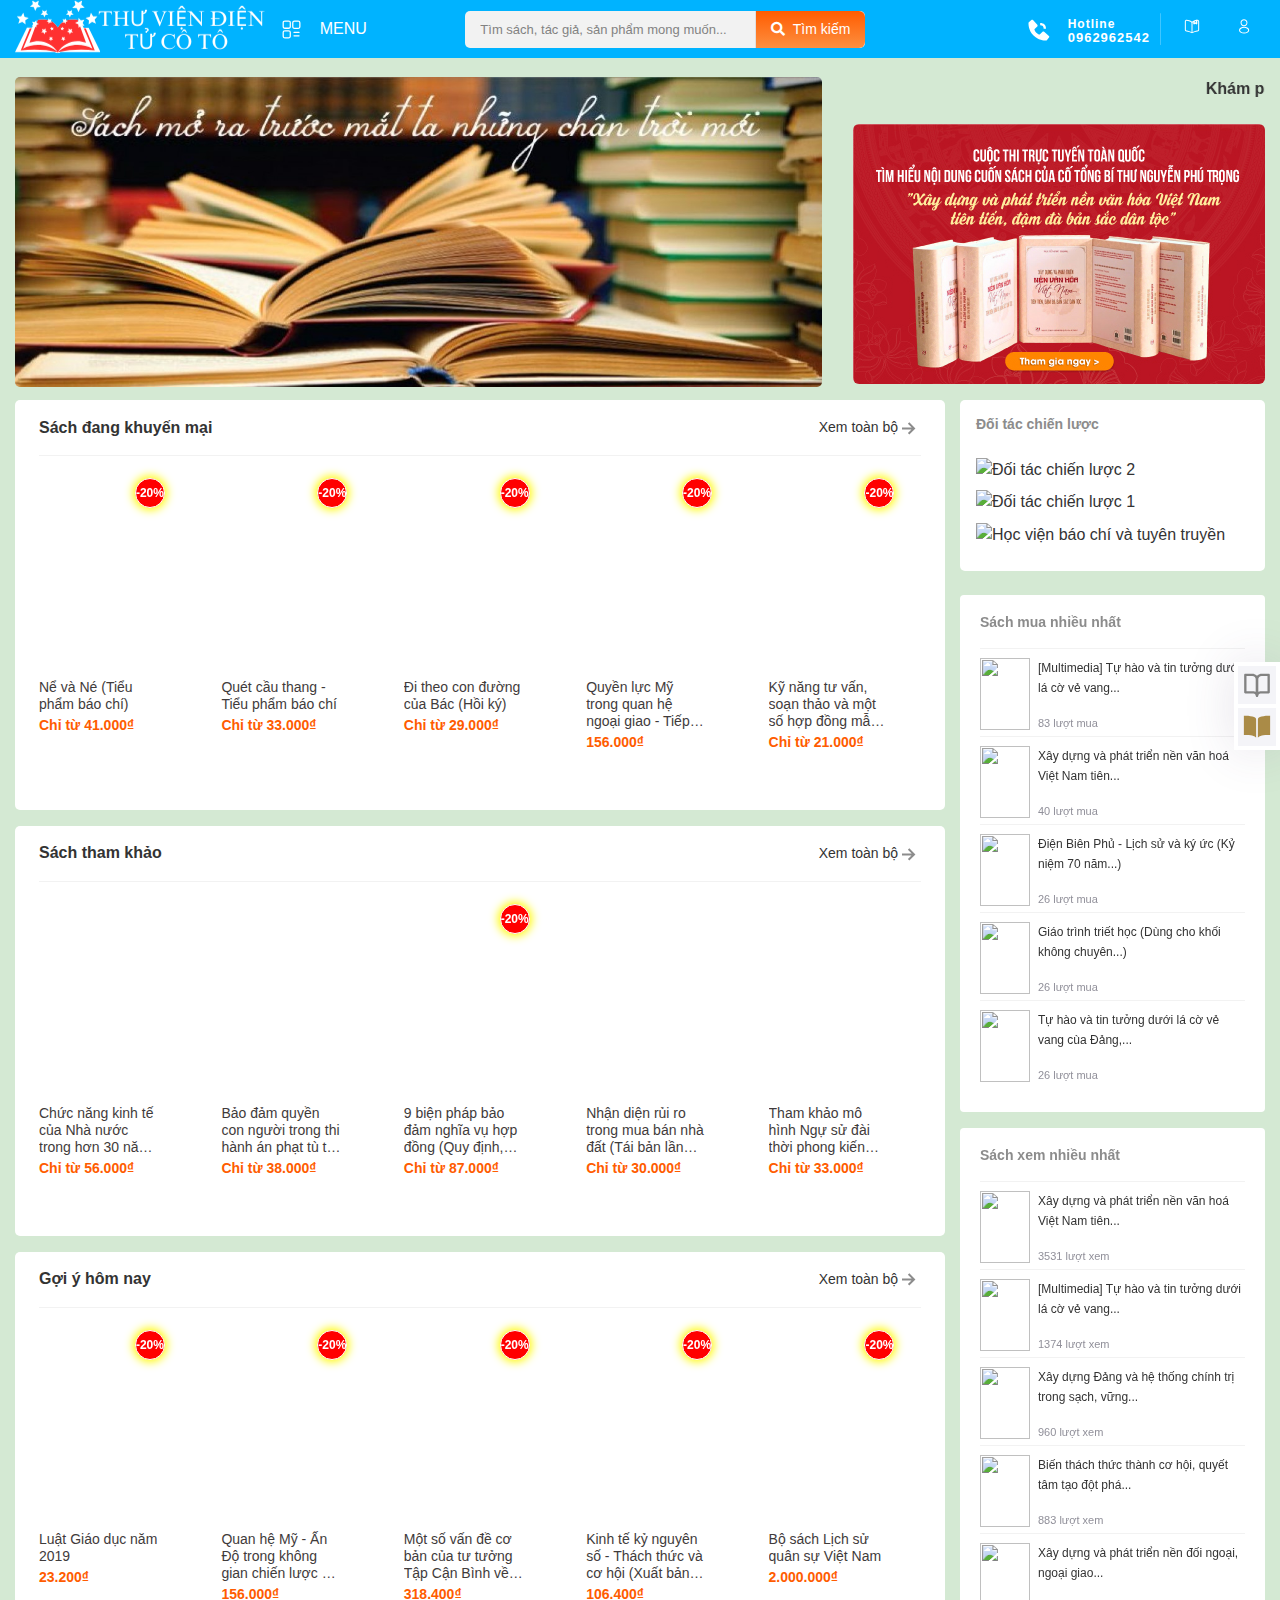
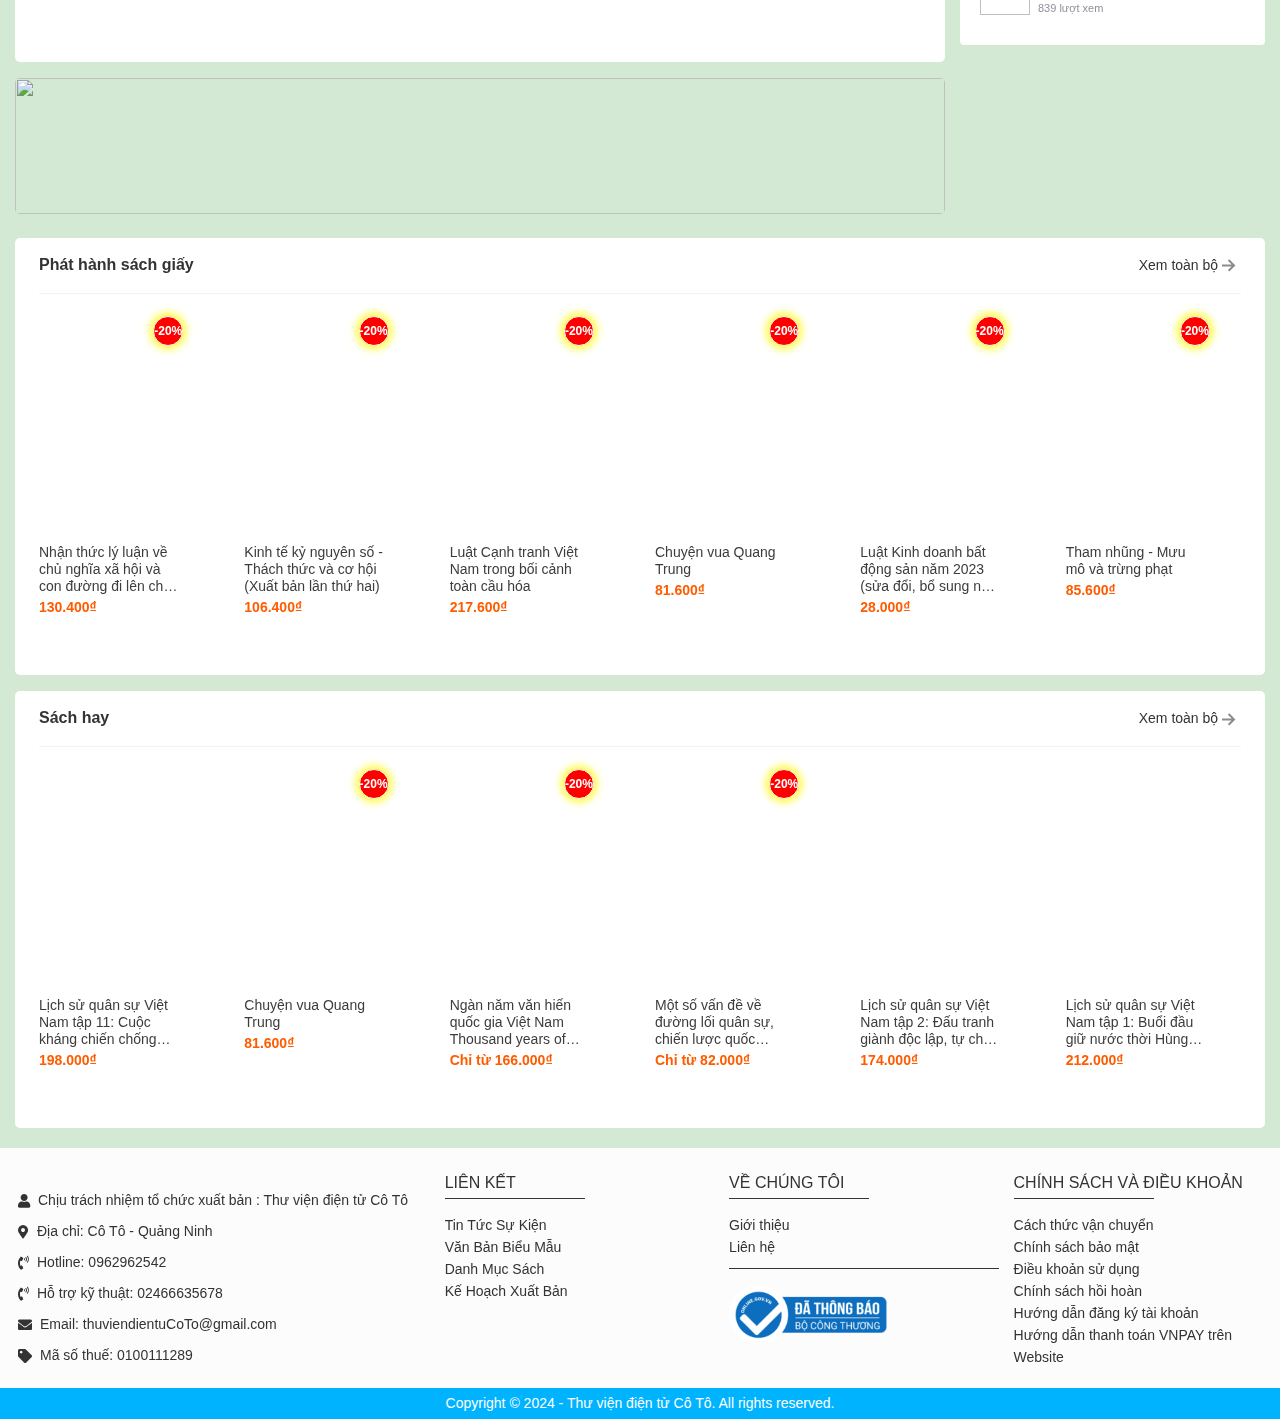
==== commit 562b36b4: "update product" ====
--- a/index.html
+++ b/index.html
@@ -2,697 +2,533 @@
 <html>
 
 <head>
-    <meta charset="utf-8" />
-    <meta name="viewport" content="width=device-width,initial-scale=1" />
-    <meta http-equiv="X-UA-Compatible" content="ie=edge" />
-    <link href="/favicon.png" rel="shortcut icon" type="image/x-icon" />
-    <meta name="robots" content="noodp,index,follow" />
-    <title>
-      Nhà xuất bản Chính trị quốc gia Sự thật | sachquocgia.vn | Website chính
-      thức
-    </title>
-    <meta
-      name="description"
-      content="Trang phát hành sách điện tử chính hãng có bản quyền các ebook xuất bản bởi NXB Chính trị quốc gia Sự thật. Thân mời quý độc giả trải nghiệm nền tảng xuất bản điện tử với nhiều tiện ích của chúng tôi. Trân trọng!"
-    />
-    <meta
-      itemprop="name"
-      content="Nhà xuất bản Chính trị quốc gia Sự thật | sachquocgia.vn | Website chính thức	"
-    />
-    <meta
-      itemprop="description"
-      content="Trang phát hành sách điện tử chính hãng có bản quyền các ebook xuất bản bởi NXB Chính trị quốc gia Sự thật. Thân mời quý độc giả trải nghiệm nền tảng xuất bản điện tử với nhiều tiện ích của chúng tôi. Trân trọng!"
-    />
-    <meta itemprop="image" />
-    <meta property="og:url" content="https://sachquocgia.vn/" />
-    <meta property="og:type" content="website" />
-    <meta
-      property="og:title"
-      content="Nhà xuất bản Chính trị quốc gia Sự thật | sachquocgia.vn | Website chính thức	"
-    />
-    <meta
-      property="og:description"
-      content="Trang phát hành sách điện tử chính hãng có bản quyền các ebook xuất bản bởi NXB Chính trị quốc gia Sự thật. Thân mời quý độc giả trải nghiệm nền tảng xuất bản điện tử với nhiều tiện ích của chúng tôi. Trân trọng!"
-    />
-    <meta property="og:image" />
-    <meta property="og:locale" content="vi_VN" />
-    <meta
-      property="og:site_name"
-      content="sachquocgia.vn - Nhà xuất bản Chính Trị Quốc Gia Sự Thật"
-    />
-    <meta property="og:image:type" />
-    <meta name="twitter:card" content="summary_large_image" />
-    <meta
-      name="twitter:title"
-      content="Nhà xuất bản Chính trị quốc gia Sự thật | sachquocgia.vn | Website chính thức	"
-    />
-    <meta
-      name="twitter:description"
-      content="Trang phát hành sách điện tử chính hãng có bản quyền các ebook xuất bản bởi NXB Chính trị quốc gia Sự thật. Thân mời quý độc giả trải nghiệm nền tảng xuất bản điện tử với nhiều tiện ích của chúng tôi. Trân trọng!"
-    />
-    <meta name="twitter:image" />
-    <link rel="canonical" href="//sachquocgia.vn/" />
-    <link rel="stylesheet" href="/content/assets/css/bootstrap.min.css" />
-    <link rel="stylesheet" href="/content/assets/css/all.min.css" />
-    <link rel="stylesheet" href="/lib/multi-dropdown/jquery.dropdown.min.css" />
-    <link
-      rel="stylesheet"
-      href="/content/assets/css/carousel/owl.carousel.min.css"
-    />
-    <link
-      rel="stylesheet"
-      href="/content/assets/css/carousel/owl.theme.default.min.css"
-    />
-    <link rel="stylesheet" href="/content/assets/css/main.min.css?v=1.2.4" />
-    <link
-      rel="stylesheet"
-      href="/content/assets/css/responsive.min.css?v=1.2.4"
-    />
-    <link rel="stylesheet" href="/content/assets/css/custom.css?v=1.2.4" />
-    <link
-      rel="stylesheet"
-      href="/content/suthat/assets/css/custom-style.css?v=1.2.4"
-    />
-    <link rel="stylesheet" href="/content/assets/css/site.min.css?v=1.2.4" />
-    <script src="/content/assets/js/jquery.min.js"></script>
-    <script>
-      UrlCdn = "";
-    </script>
-    <script
-      async=""
-      src="//www.googletagmanager.com/gtag/js?id=G-Q7P1WCDED9"
-    ></script>
-    <script>
-      window.dataLayer = window.dataLayer || [];
-      function gtag() {
-        dataLayer.push(arguments);
-      }
-      gtag("js", new Date());
-      gtag("config", "G-Q7P1WCDED9");
-    </script>
-  </head>
+  <meta charset="utf-8" />
+  <meta name="viewport" content="width=device-width,initial-scale=1" />
+  <meta http-equiv="X-UA-Compatible" content="ie=edge" />
+  <link href="/favicon.png" rel="shortcut icon" type="image/x-icon" />
+  <link href="https://cdnjs.cloudflare.com/ajax/libs/font-awesome/5.15.4/css/all.min.css" rel="stylesheet">
+
+  <meta name="robots" content="noodp,index,follow" />
+  <title>
+    Thư viện điện tử Cô Tô | thuviendientuCoTo.com | Website chính thức
+  </title>
+  <meta name="description"
+    content="Trang phát hành sách điện tử chính hãng có bản quyền các ebook xuất bản bởi NXB Thư viện điện tử Cô Tô. Thân mời quý độc giả trải nghiệm nền tảng xuất bản điện tử với nhiều tiện ích của chúng tôi. Trân trọng!" />
+  <meta itemprop="name" content="Thư viện điện tử Cô Tô | thuviendientuCoTo | Website chính thức	" />
+  <meta itemprop="description"
+    content="Trang phát hành sách điện tử chính hãng có bản quyền các ebook xuất bản bởi NXB Thư viện điện tử Cô Tô. Thân mời quý độc giả trải nghiệm nền tảng xuất bản điện tử với nhiều tiện ích của chúng tôi. Trân trọng!" />
+  <meta itemprop="image" />
+  <meta property="og:url" content="https://sachquocgia.vn/" />
+  <meta property="og:type" content="website" />
+  <meta property="og:title" content="Thư viện điện tử Cô Tô | thuviendientuCoTo | Website chính thức	" />
+  <meta property="og:description"
+    content="Trang phát hành sách điện tử chính hãng có bản quyền các ebook xuất bản bởi NXB Thư viện điện tử Cô Tô. Thân mời quý độc giả trải nghiệm nền tảng xuất bản điện tử với nhiều tiện ích của chúng tôi. Trân trọng!" />
+  <meta property="og:image" />
+  <meta property="og:locale" content="vi_VN" />
+  <meta property="og:site_name" content="sachquocgia.vn - Thư viện điện tử Cô Tô" />
+  <meta property="og:image:type" />
+  <meta name="twitter:card" content="summary_large_image" />
+  <meta name="twitter:title" content="Thư viện điện tử Cô Tô | thuviendientuCoTo | Website chính thức	" />
+  <meta name="twitter:description"
+    content="Trang phát hành sách điện tử chính hãng có bản quyền các ebook xuất bản bởi NXB Thư viện điện tử Cô Tô. Thân mời quý độc giả trải nghiệm nền tảng xuất bản điện tử với nhiều tiện ích của chúng tôi. Trân trọng!" />
+  <meta name="twitter:image" />
+  <link rel="canonical" href="//sachquocgia.vn/" />
+  <link rel="stylesheet" href="content/assets/css/bootstrap.min.css" />
+  <link rel="stylesheet" href="content/assets/css/all.min.css" />
+  <link rel="stylesheet" href="/lib/multi-dropdown/jquery.dropdown.min.css" />
+  <link rel="stylesheet" href="content/assets/css/carousel/owl.carousel.min.css" />
+  <link rel="stylesheet" href="content/assets/css/carousel/owl.theme.default.min.css" />
+  <link rel="stylesheet" href="content/assets/css/main.min.css?v=1.2.4" />
+  <link rel="stylesheet" href="content/assets/css/responsive.min.css?v=1.2.4" />
+  <link rel="stylesheet" href="content/assets/css/custom.css?v=1.2.4" />
+  <link rel="stylesheet" href="content/suthat/assets/css/custom-style.css?v=1.2.4" />
+  <link rel="stylesheet" href="content/assets/css/site.min.css?v=1.2.4" />
+  <script async="" src="//www.googletagmanager.com/gtag/js?id=G-Q7P1WCDED9"></script>
+  <script>
+    window.dataLayer = window.dataLayer || [];
+    function gtag() {
+      dataLayer.push(arguments);
+    }
+    gtag("js", new Date());
+    gtag("config", "G-Q7P1WCDED9");
+  </script>
+</head>
+
 <body>
-    <noscript><iframe src="//www.googletagmanager.com/ns.html?id=GTM-5SRCX48" height=0 width=0
-            style=display:none;visibility:hidden></iframe></noscript>
-    <style>
-        span.feeship {
-            font-size: 0
-        }
-    </style>
+  <noscript><iframe src="//www.googletagmanager.com/ns.html?id=GTM-5SRCX48" height=0 width=0
+      style=display:none;visibility:hidden></iframe></noscript>
+  <style>
+    span.feeship {
+      font-size: 0
+    }
+  </style>
 
 
 
-    <div class=wrapper>
-        <div class=menu__component>
+  <div class=wrapper>
+    <div class=menu__component>
+      <div class=menu__component-overlay></div>
+      <div class=container>
+        <div class="d-flex justify-content-between align-items-xl-center menu__component__wrap">
+          <div class="d-flex menu__component__wrap">
+            <div class=header__logo><a href="index.html"><img src="img/Book Store.png"></a></div>
+            <div class="d-flex align-items-center menu__category menu__category-index st header-icon mx-2">&nbsp;
+              <div class="d-flex align-items-center category_btn mx-auto"><img
+                  src=content/suthat/assets/img/menuicon.svg>&nbsp;&nbsp;&nbsp;MENU</div>
+              <ul class=dropdown-menu role=menu>
+                <li data-submenu-id=menu-214><a class="d-flex align-items-center category__link"
+                    href=/tu-sach-bac-ho-c214 title="Tủ sách Bác Hồ">
+                    <div class=category__icon><svg width=22 height=22 viewBox="0 0 22 22" fill=none
+                        xmlns=http://www.w3.org/2000/svg>
+                        <path
+                          d="M19.9375 2.0625C17.0324 2.07496 14.8728 2.475 13.31 3.16637C12.1438 3.68199 11.6875 4.07215 11.6875 5.39387V19.25C13.4737 17.6387 15.0588 17.1875 21.3125 17.1875V2.0625H19.9375Z"
+                          fill="#D4B26B" />
+                        <path
+                          d="M2.0625 2.0625C4.96762 2.07496 7.12723 2.475 8.69 3.16637C9.85617 3.68199 10.3125 4.07215 10.3125 5.39387V19.25C8.52629 17.6387 6.94117 17.1875 0.6875 17.1875V2.0625H2.0625Z"
+                          fill="#D4B26B" />
+                      </svg></div>T&#x1EE7;
+                    s&#xE1;ch B&#xE1;c H&#x1ED3;
+                  </a></li>
+                <li data-submenu-id=menu-189><a class="d-flex align-items-center category__link"
+                    href=/tu-sach-nhan-vat-c189 title="Tủ sách Nhân vật">
+                    <div class=category__icon><svg width=22 height=22 viewBox="0 0 22 22" fill=none
+                        xmlns=http://www.w3.org/2000/svg>
+                        <path
+                          d="M19.9375 2.0625C17.0324 2.07496 14.8728 2.475 13.31 3.16637C12.1438 3.68199 11.6875 4.07215 11.6875 5.39387V19.25C13.4737 17.6387 15.0588 17.1875 21.3125 17.1875V2.0625H19.9375Z"
+                          fill=#D4B26B />
+                        <path
+                          d="M2.0625 2.0625C4.96762 2.07496 7.12723 2.475 8.69 3.16637C9.85617 3.68199 10.3125 4.07215 10.3125 5.39387V19.25C8.52629 17.6387 6.94117 17.1875 0.6875 17.1875V2.0625H2.0625Z"
+                          fill=#D4B26B />
+                      </svg></div>T&#x1EE7;
+                    s&#xE1;ch Nh&#xE2;n
+                    v&#x1EAD;t
+                  </a></li>
+                <li data-submenu-id=menu-191><a class="d-flex align-items-center category__link"
+                    href=/tu-sach-ly-luan-chinh-tri-c191 title="Tủ sách lý luận chính trị">
+                    <div class=category__icon><svg width=22 height=22 viewBox="0 0 22 22" fill=none
+                        xmlns=http://www.w3.org/2000/svg>
+                        <path
+                          d="M19.9375 2.0625C17.0324 2.07496 14.8728 2.475 13.31 3.16637C12.1438 3.68199 11.6875 4.07215 11.6875 5.39387V19.25C13.4737 17.6387 15.0588 17.1875 21.3125 17.1875V2.0625H19.9375Z"
+                          fill=#D4B26B />
+                        <path
+                          d="M2.0625 2.0625C4.96762 2.07496 7.12723 2.475 8.69 3.16637C9.85617 3.68199 10.3125 4.07215 10.3125 5.39387V19.25C8.52629 17.6387 6.94117 17.1875 0.6875 17.1875V2.0625H2.0625Z"
+                          fill=#D4B26B />
+                      </svg></div>T&#x1EE7;
+                    s&#xE1;ch l&#xFD;
+                    lu&#x1EAD;n ch&#xED;nh
+                    tr&#x1ECB;
+                  </a></li>
+                <li data-submenu-id=menu-202><a class="d-flex align-items-center category__link" href=/tu-sach-luat-c202
+                    title="Tủ sách Luật">
+                    <div class=category__icon><svg width=22 height=22 viewBox="0 0 22 22" fill=none
+                        xmlns=http://www.w3.org/2000/svg>
+                        <path
+                          d="M19.9375 2.0625C17.0324 2.07496 14.8728 2.475 13.31 3.16637C12.1438 3.68199 11.6875 4.07215 11.6875 5.39387V19.25C13.4737 17.6387 15.0588 17.1875 21.3125 17.1875V2.0625H19.9375Z"
+                          fill=#D4B26B />
+                        <path
+                          d="M2.0625 2.0625C4.96762 2.07496 7.12723 2.475 8.69 3.16637C9.85617 3.68199 10.3125 4.07215 10.3125 5.39387V19.25C8.52629 17.6387 6.94117 17.1875 0.6875 17.1875V2.0625H2.0625Z"
+                          fill=#D4B26B />
+                      </svg></div>T&#x1EE7;
+                    s&#xE1;ch
+                    Lu&#x1EAD;t
+                  </a></li>
+                <li data-submenu-id=menu-205><a class="d-flex align-items-center category__link"
+                    href=/sach-luat-tham-khao-c205 title="Sách tham khảo">
+                    <div class=category__icon><svg width=22 height=22 viewBox="0 0 22 22" fill=none
+                        xmlns=http://www.w3.org/2000/svg>
+                        <path
+                          d="M19.9375 2.0625C17.0324 2.07496 14.8728 2.475 13.31 3.16637C12.1438 3.68199 11.6875 4.07215 11.6875 5.39387V19.25C13.4737 17.6387 15.0588 17.1875 21.3125 17.1875V2.0625H19.9375Z"
+                          fill=#D4B26B />
+                        <path
+                          d="M2.0625 2.0625C4.96762 2.07496 7.12723 2.475 8.69 3.16637C9.85617 3.68199 10.3125 4.07215 10.3125 5.39387V19.25C8.52629 17.6387 6.94117 17.1875 0.6875 17.1875V2.0625H2.0625Z"
+                          fill=#D4B26B />
+                      </svg></div>S&#xE1;ch
+                    lu&#x1EAD;t tham
+                    kh&#x1EA3;o
+                  </a></li>
+                <li data-submenu-id=menu-203><a class="d-flex align-items-center category__link"
+                    href=/tu-sach-giao-trinh-va-tai-lieu-hoc-tap-c203 title="Tủ sách Giáo trình và tài liệu học tập">
+                    <div class=category__icon><svg width=22 height=22 viewBox="0 0 22 22" fill=none
+                        xmlns=http://www.w3.org/2000/svg>
+                        <path
+                          d="M19.9375 2.0625C17.0324 2.07496 14.8728 2.475 13.31 3.16637C12.1438 3.68199 11.6875 4.07215 11.6875 5.39387V19.25C13.4737 17.6387 15.0588 17.1875 21.3125 17.1875V2.0625H19.9375Z"
+                          fill=#D4B26B />
+                        <path
+                          d="M2.0625 2.0625C4.96762 2.07496 7.12723 2.475 8.69 3.16637C9.85617 3.68199 10.3125 4.07215 10.3125 5.39387V19.25C8.52629 17.6387 6.94117 17.1875 0.6875 17.1875V2.0625H2.0625Z"
+                          fill=#D4B26B />
+                      </svg></div>T&#x1EE7;
+                    s&#xE1;ch
+                    Gi&#xE1;o
+                    tr&#xEC;nh
+                    v&#xE0;
+                    t&#xE0;i
+                    li&#x1EC7;u
+                    h&#x1ECD;c
+                    t&#x1EAD;p
+                  </a></li>
+                <li data-submenu-id=menu-199><a class="d-flex align-items-center category__link"
+                    href=/tu-sach-ban-chi-dao-35-c199 title="Tủ sách Ban Chỉ đạo 35">
+                    <div class=category__icon><svg width=22 height=22 viewBox="0 0 22 22" fill=none
+                        xmlns=http://www.w3.org/2000/svg>
+                        <path
+                          d="M19.9375 2.0625C17.0324 2.07496 14.8728 2.475 13.31 3.16637C12.1438 3.68199 11.6875 4.07215 11.6875 5.39387V19.25C13.4737 17.6387 15.0588 17.1875 21.3125 17.1875V2.0625H19.9375Z"
+                          fill=#D4B26B />
+                        <path
+                          d="M2.0625 2.0625C4.96762 2.07496 7.12723 2.475 8.69 3.16637C9.85617 3.68199 10.3125 4.07215 10.3125 5.39387V19.25C8.52629 17.6387 6.94117 17.1875 0.6875 17.1875V2.0625H2.0625Z"
+                          fill=#D4B26B />
+                      </svg></div>T&#x1EE7;
+                    s&#xE1;ch
+                    Ban
+                    Ch&#x1EC9;
+                    &#x111;&#x1EA1;o
+                    35
+                  </a></li>
+                <li data-submenu-id=menu-193><a class="d-flex align-items-center category__link"
+                    href=/tu-sach-chi-bo-c193 title="Tủ sách Chi bộ">
+                    <div class=category__icon><svg width=22 height=22 viewBox="0 0 22 22" fill=none
+                        xmlns=http://www.w3.org/2000/svg>
+                        <path
+                          d="M19.9375 2.0625C17.0324 2.07496 14.8728 2.475 13.31 3.16637C12.1438 3.68199 11.6875 4.07215 11.6875 5.39387V19.25C13.4737 17.6387 15.0588 17.1875 21.3125 17.1875V2.0625H19.9375Z"
+                          fill=#D4B26B />
+                        <path
+                          d="M2.0625 2.0625C4.96762 2.07496 7.12723 2.475 8.69 3.16637C9.85617 3.68199 10.3125 4.07215 10.3125 5.39387V19.25C8.52629 17.6387 6.94117 17.1875 0.6875 17.1875V2.0625H2.0625Z"
+                          fill=#D4B26B />
+                      </svg></div>T&#x1EE7;
+                    s&#xE1;ch
+                    Chi
+                    b&#x1ED9;
+                  </a></li><a class="category__show__all d-flex align-items-center justify-content-center"
+                  href=/tat-ca-danh-muc>
+                  <i class="fas fa-bars"></i>Xem
+                  tất cả
+                  danh mục
+                </a>
+              </ul>
+            </div>
+          </div>
+          <div class=menu__component-mobile>
             <div class=menu__component-overlay></div>
             <div class=container>
-                <div class="d-flex justify-content-between align-items-xl-center menu__component__wrap">
-                    <div class="d-flex menu__component__wrap">
-                        <div class=header__logo><a href="home.html"><img src="img/Book Store.png"></a></div>
-                        <div class="d-flex align-items-center menu__category menu__category-index st header-icon mx-2">
-                            <div class="d-flex align-items-center category_btn mx-auto"><img
-                                    src=/content/suthat/assets/img/menuicon.svg>MENU</div>
-                            <ul class=dropdown-menu role=menu>
-                                <li data-submenu-id=menu-214><a class="d-flex align-items-center category__link"
-                                        href=/tu-sach-bac-ho-c214 title="Tủ sách Bác Hồ">
-                                        <div class=category__icon><svg width=22 height=22 viewBox="0 0 22 22" fill=none
-                                                xmlns=http://www.w3.org/2000/svg>
-                                                <path
-                                                    d="M19.9375 2.0625C17.0324 2.07496 14.8728 2.475 13.31 3.16637C12.1438 3.68199 11.6875 4.07215 11.6875 5.39387V19.25C13.4737 17.6387 15.0588 17.1875 21.3125 17.1875V2.0625H19.9375Z"
-                                                    fill=#D4B26B />
-                                                <path
-                                                    d="M2.0625 2.0625C4.96762 2.07496 7.12723 2.475 8.69 3.16637C9.85617 3.68199 10.3125 4.07215 10.3125 5.39387V19.25C8.52629 17.6387 6.94117 17.1875 0.6875 17.1875V2.0625H2.0625Z"
-                                                    fill=#D4B26B />
-                                            </svg></div>T&#x1EE7;
-                                        s&#xE1;ch B&#xE1;c H&#x1ED3;
-                                    </a>
-                                <li data-submenu-id=menu-189><a class="d-flex align-items-center category__link"
-                                        href=/tu-sach-nhan-vat-c189 title="Tủ sách Nhân vật">
-                                        <div class=category__icon><svg width=22 height=22 viewBox="0 0 22 22" fill=none
-                                                xmlns=http://www.w3.org/2000/svg>
-                                                <path
-                                                    d="M19.9375 2.0625C17.0324 2.07496 14.8728 2.475 13.31 3.16637C12.1438 3.68199 11.6875 4.07215 11.6875 5.39387V19.25C13.4737 17.6387 15.0588 17.1875 21.3125 17.1875V2.0625H19.9375Z"
-                                                    fill=#D4B26B />
-                                                <path
-                                                    d="M2.0625 2.0625C4.96762 2.07496 7.12723 2.475 8.69 3.16637C9.85617 3.68199 10.3125 4.07215 10.3125 5.39387V19.25C8.52629 17.6387 6.94117 17.1875 0.6875 17.1875V2.0625H2.0625Z"
-                                                    fill=#D4B26B />
-                                            </svg></div>T&#x1EE7;
-                                        s&#xE1;ch Nh&#xE2;n
-                                        v&#x1EAD;t
-                                    </a>
-                                <li data-submenu-id=menu-191><a class="d-flex align-items-center category__link"
-                                        href=/tu-sach-ly-luan-chinh-tri-c191 title="Tủ sách lý luận chính trị">
-                                        <div class=category__icon><svg width=22 height=22 viewBox="0 0 22 22" fill=none
-                                                xmlns=http://www.w3.org/2000/svg>
-                                                <path
-                                                    d="M19.9375 2.0625C17.0324 2.07496 14.8728 2.475 13.31 3.16637C12.1438 3.68199 11.6875 4.07215 11.6875 5.39387V19.25C13.4737 17.6387 15.0588 17.1875 21.3125 17.1875V2.0625H19.9375Z"
-                                                    fill=#D4B26B />
-                                                <path
-                                                    d="M2.0625 2.0625C4.96762 2.07496 7.12723 2.475 8.69 3.16637C9.85617 3.68199 10.3125 4.07215 10.3125 5.39387V19.25C8.52629 17.6387 6.94117 17.1875 0.6875 17.1875V2.0625H2.0625Z"
-                                                    fill=#D4B26B />
-                                            </svg></div>T&#x1EE7;
-                                        s&#xE1;ch l&#xFD;
-                                        lu&#x1EAD;n ch&#xED;nh
-                                        tr&#x1ECB;
-                                    </a>
-                                <li data-submenu-id=menu-202><a class="d-flex align-items-center category__link"
-                                        href=/tu-sach-luat-c202 title="Tủ sách Luật">
-                                        <div class=category__icon><svg width=22 height=22 viewBox="0 0 22 22" fill=none
-                                                xmlns=http://www.w3.org/2000/svg>
-                                                <path
-                                                    d="M19.9375 2.0625C17.0324 2.07496 14.8728 2.475 13.31 3.16637C12.1438 3.68199 11.6875 4.07215 11.6875 5.39387V19.25C13.4737 17.6387 15.0588 17.1875 21.3125 17.1875V2.0625H19.9375Z"
-                                                    fill=#D4B26B />
-                                                <path
-                                                    d="M2.0625 2.0625C4.96762 2.07496 7.12723 2.475 8.69 3.16637C9.85617 3.68199 10.3125 4.07215 10.3125 5.39387V19.25C8.52629 17.6387 6.94117 17.1875 0.6875 17.1875V2.0625H2.0625Z"
-                                                    fill=#D4B26B />
-                                            </svg></div>T&#x1EE7;
-                                        s&#xE1;ch
-                                        Lu&#x1EAD;t
-                                    </a>
-                                <li data-submenu-id=menu-205><a class="d-flex align-items-center category__link"
-                                        href=/sach-luat-tham-khao-c205 title="Sách luật tham khảo">
-                                        <div class=category__icon><svg width=22 height=22 viewBox="0 0 22 22" fill=none
-                                                xmlns=http://www.w3.org/2000/svg>
-                                                <path
-                                                    d="M19.9375 2.0625C17.0324 2.07496 14.8728 2.475 13.31 3.16637C12.1438 3.68199 11.6875 4.07215 11.6875 5.39387V19.25C13.4737 17.6387 15.0588 17.1875 21.3125 17.1875V2.0625H19.9375Z"
-                                                    fill=#D4B26B />
-                                                <path
-                                                    d="M2.0625 2.0625C4.96762 2.07496 7.12723 2.475 8.69 3.16637C9.85617 3.68199 10.3125 4.07215 10.3125 5.39387V19.25C8.52629 17.6387 6.94117 17.1875 0.6875 17.1875V2.0625H2.0625Z"
-                                                    fill=#D4B26B />
-                                            </svg></div>S&#xE1;ch
-                                        lu&#x1EAD;t tham
-                                        kh&#x1EA3;o
-                                    </a>
-                                <li data-submenu-id=menu-203><a class="d-flex align-items-center category__link"
-                                        href=/tu-sach-giao-trinh-va-tai-lieu-hoc-tap-c203
-                                        title="Tủ sách Giáo trình và tài liệu học tập">
-                                        <div class=category__icon><svg width=22 height=22 viewBox="0 0 22 22" fill=none
-                                                xmlns=http://www.w3.org/2000/svg>
-                                                <path
-                                                    d="M19.9375 2.0625C17.0324 2.07496 14.8728 2.475 13.31 3.16637C12.1438 3.68199 11.6875 4.07215 11.6875 5.39387V19.25C13.4737 17.6387 15.0588 17.1875 21.3125 17.1875V2.0625H19.9375Z"
-                                                    fill=#D4B26B />
-                                                <path
-                                                    d="M2.0625 2.0625C4.96762 2.07496 7.12723 2.475 8.69 3.16637C9.85617 3.68199 10.3125 4.07215 10.3125 5.39387V19.25C8.52629 17.6387 6.94117 17.1875 0.6875 17.1875V2.0625H2.0625Z"
-                                                    fill=#D4B26B />
-                                            </svg></div>T&#x1EE7;
-                                        s&#xE1;ch
-                                        Gi&#xE1;o
-                                        tr&#xEC;nh
-                                        v&#xE0;
-                                        t&#xE0;i
-                                        li&#x1EC7;u
-                                        h&#x1ECD;c
-                                        t&#x1EAD;p
-                                    </a>
-                                <li data-submenu-id=menu-199><a class="d-flex align-items-center category__link"
-                                        href=/tu-sach-ban-chi-dao-35-c199 title="Tủ sách Ban Chỉ đạo 35">
-                                        <div class=category__icon><svg width=22 height=22 viewBox="0 0 22 22" fill=none
-                                                xmlns=http://www.w3.org/2000/svg>
-                                                <path
-                                                    d="M19.9375 2.0625C17.0324 2.07496 14.8728 2.475 13.31 3.16637C12.1438 3.68199 11.6875 4.07215 11.6875 5.39387V19.25C13.4737 17.6387 15.0588 17.1875 21.3125 17.1875V2.0625H19.9375Z"
-                                                    fill=#D4B26B />
-                                                <path
-                                                    d="M2.0625 2.0625C4.96762 2.07496 7.12723 2.475 8.69 3.16637C9.85617 3.68199 10.3125 4.07215 10.3125 5.39387V19.25C8.52629 17.6387 6.94117 17.1875 0.6875 17.1875V2.0625H2.0625Z"
-                                                    fill=#D4B26B />
-                                            </svg></div>T&#x1EE7;
-                                        s&#xE1;ch
-                                        Ban
-                                        Ch&#x1EC9;
-                                        &#x111;&#x1EA1;o
-                                        35
-                                    </a>
-                                <li data-submenu-id=menu-193><a class="d-flex align-items-center category__link"
-                                        href=/tu-sach-chi-bo-c193 title="Tủ sách Chi bộ">
-                                        <div class=category__icon><svg width=22 height=22 viewBox="0 0 22 22" fill=none
-                                                xmlns=http://www.w3.org/2000/svg>
-                                                <path
-                                                    d="M19.9375 2.0625C17.0324 2.07496 14.8728 2.475 13.31 3.16637C12.1438 3.68199 11.6875 4.07215 11.6875 5.39387V19.25C13.4737 17.6387 15.0588 17.1875 21.3125 17.1875V2.0625H19.9375Z"
-                                                    fill=#D4B26B />
-                                                <path
-                                                    d="M2.0625 2.0625C4.96762 2.07496 7.12723 2.475 8.69 3.16637C9.85617 3.68199 10.3125 4.07215 10.3125 5.39387V19.25C8.52629 17.6387 6.94117 17.1875 0.6875 17.1875V2.0625H2.0625Z"
-                                                    fill=#D4B26B />
-                                            </svg></div>T&#x1EE7;
-                                        s&#xE1;ch
-                                        Chi
-                                        b&#x1ED9;
-                                    </a></li><a
-                                    class="category__show__all d-flex align-items-center justify-content-center"
-                                    href=/tat-ca-danh-muc>
-                                    <i class="fas fa-bars"></i>Xem
-                                    tất cả
-                                    danh mục
-                                </a>
-                            </ul>
-                        </div>
-                    </div>
-                    <div class=menu__component-mobile>
-                        <div class=menu__component-overlay></div>
-                        <div class=container>
-                            <div class=menu__component__wrap>
-                                <form class="menu__search d-flex align-items-center" method=post
-                                    onsubmit="return sumitSearch(this)" id=frmBook><button class=search__submit><svg
-                                            width=20 height=20 viewBox="0 0 20 20" fill=none
-                                            xmlns=http://www.w3.org/2000/svg>
-                                            <path fill-rule=evenodd clip-rule=evenodd
-                                                d="M19.1667 17.4077L14.4145 12.6555C16.6703 9.48505 16.1202 5.11482 13.1489 2.60243C10.1776 0.0900393 5.7767 0.273859 3.02528 3.02528C0.273859 5.7767 0.0900393 10.1776 2.60243 13.1489C5.11482 16.1202 9.48505 16.6703 12.6555 14.4145L17.4077 19.1667L19.1667 17.4077ZM2.53766 8.34012C2.53766 5.13551 5.13551 2.53765 8.34013 2.53765C11.5447 2.53765 14.1426 5.13551 14.1426 8.34012C14.1426 11.5447 11.5447 14.1426 8.34013 14.1426C5.13703 14.1389 2.54131 11.5432 2.53766 8.34012Z"
-                                                fill=white />
-                                        </svg></button>
-                                    <input class=search__input name=keyword id=keyword
-                                        placeholder="Tìm sách, tác giả, sản phẩm mong muốn...">
-                                    <input name=__RequestVerificationToken type=hidden
-                                        value=CfDJ8BeOq3M02wFGhvtHWG76Pcqj9w1Tbzg-iaxQ9MkQOjVhsMjowGY6REAfv9sT1gq6hkZpPWLnqhryoax_Tsmb7wOK1hxFdua5yiYqsOtKjmz0RIKBECSyx9hNk1IqlSJGTsw3zUzAuHJgM3u-5MpfgaY>
-                                </form>
-                            </div>
-                        </div>
-                    </div>
-                    <form class="d-flex flex-grow-1 align-items-center menu__search"
-                        onsubmit="return sumitSearch(this,'#frmBook')" id=frmBook><input class=search__input
-                            placeholder="Tìm sách, tác giả, sản phẩm mong muốn..." name=keyword id=keyword>
-                        <button class=search__submit><i class="fas fa-search mr-2"></i><span>Tìm
-                                kiếm</span></button>
-                    </form>
-                    <div class="d-flex flex-row justify-content-xl-center align-items-xl-center gap-10"><a
-                            href=tel:0962962542 class="d-inline-flex align-items-center header__hotline blue">
-                            <div class="hotline__icon mr-2"><svg width=22 height=22 viewBox="0 0 22 22" fill=none
-                                    xmlns=http://www.w3.org/2000/svg>
-                                    <path
-                                        d="M12.1666 6.33333C14.6201 6.33333 15.6666 7.37983 15.6666 9.83333H18C18 6.07083 15.9291 3.99999 12.1666 3.99999V6.33333ZM16.159 12.6835C15.9348 12.4797 15.6402 12.3711 15.3374 12.3804C15.0346 12.3898 14.7473 12.5164 14.5361 12.7337L11.7443 15.6048C11.0723 15.4765 9.7213 15.0553 8.33063 13.6682C6.93996 12.2763 6.5188 10.9218 6.39396 10.2545L9.2628 7.46149C9.48028 7.25048 9.60712 6.96312 9.61648 6.66023C9.62585 6.35735 9.51699 6.06271 9.31296 5.83866L5.00213 1.09849C4.79801 0.873743 4.51432 0.737416 4.21131 0.718464C3.90829 0.699512 3.60983 0.799429 3.3793 0.996994L0.84763 3.16816C0.645926 3.3706 0.525536 3.64002 0.509296 3.92533C0.491796 4.21699 0.15813 11.126 5.51546 16.4857C10.1891 21.1582 16.0435 21.5 17.6558 21.5C17.8915 21.5 18.0361 21.493 18.0746 21.4907C18.3599 21.4747 18.6292 21.3538 18.8306 21.1512L21.0006 18.6183C21.1983 18.3879 21.2985 18.0896 21.2797 17.7866C21.261 17.4835 21.1249 17.1998 20.9003 16.9955L16.159 12.6835Z"
-                                        fill=#72aaf3></path>
-                                </svg></div>
-                            <div class=holine__info>
-                                <p>Hotline</p><a href=tel:02466635678>0962962542</a>
-                            </div>
-                        </a>
-                        <div class=line></div><a href=/checkout/cart class="header-icon cart">
-                            <div class="button__notification cart-number">1</div><img
-                                src=/content/suthat/assets/img/cart.svg>
-                        </a> <a href=/customer/purchased-book class="header-icon bookmark"><img
-                                src=/content/suthat/assets/img/bookmark.svg></a>
-                        <div class="header__button header-icon account"><a href=/customer/login title="Đăng nhập">
-                                <img src=/content/suthat/assets/img/account.svg width=16 height=17>
-                            </a></div>
-                    </div>
-                </div>
-            </div>
-        </div>
-        <div class=section__header-mobile>
-            <div class=container>
-                <div class="header__wrap d-flex align-items-center">
-                    <div class=header__logo><a href="/"> <img
-                                src=//images.sachquocgia.vn/avatar/image-2024073118021621.svg
-                                alt="Thư viện điện tử Cô Tô">
-                        </a></div>
-                    <div class="header__info d-flex align-items-center">
-                        <div class="header__button d-flex align-items-center cart"><a href=/checkout/cart>
-                                <div class="button__notification cart-number">0</div><svg width=16 height=17
-                                    viewBox="0 0 16 17" fill=none xmlns=http://www.w3.org/2000/svg>
-                                    <path fill-rule=evenodd clip-rule=evenodd
-                                        d="M3.72936 10.4938C3.72936 10.8802 4.02351 11.1934 4.38636 11.1934H15.5554V12.5926H4.38636C3.2978 12.5926 2.41535 11.6529 2.41535 10.4938V1.39918H0.444336V0H3.07236C3.43521 0 3.72936 0.313216 3.72936 0.699588V2.79835H14.2414C14.4438 2.79836 14.6349 2.89767 14.7594 3.06755C14.8839 3.23743 14.9279 3.45892 14.8787 3.66794L13.5647 9.26465C13.4915 9.57592 13.2288 9.79423 12.9274 9.79424H3.72936V10.4938ZM4.53693 17C5.40627 17 6.111 16.2953 6.111 15.4259C6.111 14.5566 5.40627 13.8519 4.53693 13.8519C3.66759 13.8519 2.96285 14.5566 2.96285 15.4259C2.96285 16.2953 3.66759 17 4.53693 17ZM13.9814 17C14.8507 17 15.5554 16.2953 15.5554 15.4259C15.5554 14.5566 14.8507 13.8519 13.9814 13.8519C13.112 13.8519 12.4073 14.5566 12.4073 15.4259C12.4073 16.2953 13.112 17 13.9814 17Z"
-                                        fill=white />
-                                </svg>
-                            </a></div>
-                        <div class="header__button d-flex align-items-center account"><a href=/customer/login>
-                                <svg width=20 height=20 viewBox="0 0 20 20" fill=none xmlns=http://www.w3.org/2000/svg>
-                                    <path fill-rule=evenodd clip-rule=evenodd
-                                        d="M11.6665 2.50008C11.6665 2.03984 12.0396 1.66675 12.4998 1.66675H15.8332C16.4962 1.66675 17.1321 1.93014 17.6009 2.39898C18.0698 2.86782 18.3332 3.50371 18.3332 4.16675V15.8334C18.3332 16.4965 18.0698 17.1323 17.6009 17.6012C17.1321 18.07 16.4962 18.3334 15.8332 18.3334H12.4998C12.0396 18.3334 11.6665 17.9603 11.6665 17.5001C11.6665 17.0398 12.0396 16.6667 12.4998 16.6667H15.8332C16.0542 16.6667 16.2661 16.579 16.4224 16.4227C16.5787 16.2664 16.6665 16.0544 16.6665 15.8334V4.16675C16.6665 3.94573 16.5787 3.73377 16.4224 3.57749C16.2661 3.42121 16.0542 3.33341 15.8332 3.33341H12.4998C12.0396 3.33341 11.6665 2.96032 11.6665 2.50008Z"
-                                        fill=#D4B26B />
-                                    <path fill-rule=evenodd clip-rule=evenodd
-                                        d="M7.74408 5.24408C8.06951 4.91864 8.59715 4.91864 8.92259 5.24408L13.0893 9.41074C13.4147 9.73618 13.4147 10.2638 13.0893 10.5893L8.92259 14.7559C8.59715 15.0814 8.06951 15.0814 7.74408 14.7559C7.41864 14.4305 7.41864 13.9028 7.74408 13.5774L11.3215 10L7.74408 6.42259C7.41864 6.09715 7.41864 5.56951 7.74408 5.24408Z"
-                                        fill=#D4B26B />
-                                    <path fill-rule=evenodd clip-rule=evenodd
-                                        d="M1.6665 10.0001C1.6665 9.53984 2.0396 9.16675 2.49984 9.16675H12.4998C12.9601 9.16675 13.3332 9.53984 13.3332 10.0001C13.3332 10.4603 12.9601 10.8334 12.4998 10.8334H2.49984C2.0396 10.8334 1.6665 10.4603 1.6665 10.0001Z"
-                                        fill=#D4B26B />
-                                </svg>
-                            </a></div>
-                        <div class="header__button d-flex align-items-center menu"><i class="fas fa-bars"></i></div>
-                    </div>
-                </div>
-            </div>
-        </div>
-        <div class=menu__list-mobile>
-            <div class=menu__list__overlay></div>
-            <ul class=menu__list__wrap>
-                <li data-submenu-id=tu-sach-bac-ho-214>
-                    <div class="d-flex align-items-center category__link" title="Tủ sách Bác Hồ"><a
-                            href=/tu-sach-bac-ho-c214 style=display:flex;color:#4f4f4f>
-                            <div class=category__icon><svg width=22 height=22 viewBox="0 0 22 22" fill=none
-                                    xmlns=http://www.w3.org/2000/svg>
-                                    <path
-                                        d="M19.9375 2.0625C17.0324 2.07496 14.8728 2.475 13.31 3.16637C12.1438 3.68199 11.6875 4.07215 11.6875 5.39387V19.25C13.4737 17.6387 15.0588 17.1875 21.3125 17.1875V2.0625H19.9375Z"
-                                        fill=#D4B26B />
-                                    <path
-                                        d="M2.0625 2.0625C4.96762 2.07496 7.12723 2.475 8.69 3.16637C9.85617 3.68199 10.3125 4.07215 10.3125 5.39387V19.25C8.52629 17.6387 6.94117 17.1875 0.6875 17.1875V2.0625H2.0625Z"
-                                        fill=#D4B26B />
-                                </svg></div>T&#x1EE7;
-                            s&#xE1;ch
-                            B&#xE1;c
-                            H&#x1ED3;
-                        </a></div>
-                <li data-submenu-id=tu-sach-nhan-vat-189>
-                    <div class="d-flex align-items-center category__link" title="Tủ sách Nhân vật"><a
-                            href=/tu-sach-nhan-vat-c189 style=display:flex;color:#4f4f4f>
-                            <div class=category__icon><svg width=22 height=22 viewBox="0 0 22 22" fill=none
-                                    xmlns=http://www.w3.org/2000/svg>
-                                    <path
-                                        d="M19.9375 2.0625C17.0324 2.07496 14.8728 2.475 13.31 3.16637C12.1438 3.68199 11.6875 4.07215 11.6875 5.39387V19.25C13.4737 17.6387 15.0588 17.1875 21.3125 17.1875V2.0625H19.9375Z"
-                                        fill=#D4B26B />
-                                    <path
-                                        d="M2.0625 2.0625C4.96762 2.07496 7.12723 2.475 8.69 3.16637C9.85617 3.68199 10.3125 4.07215 10.3125 5.39387V19.25C8.52629 17.6387 6.94117 17.1875 0.6875 17.1875V2.0625H2.0625Z"
-                                        fill=#D4B26B />
-                                </svg></div>T&#x1EE7;
-                            s&#xE1;ch
-                            Nh&#xE2;n
-                            v&#x1EAD;t
-                        </a></div>
-                <li data-submenu-id=tu-sach-ly-luan-chinh-tri-191>
-                    <div class="d-flex align-items-center category__link" title="Tủ sách lý luận chính trị"><a
-                            href=/tu-sach-ly-luan-chinh-tri-c191 style=display:flex;color:#4f4f4f>
-                            <div class=category__icon><svg width=22 height=22 viewBox="0 0 22 22" fill=none
-                                    xmlns=http://www.w3.org/2000/svg>
-                                    <path
-                                        d="M19.9375 2.0625C17.0324 2.07496 14.8728 2.475 13.31 3.16637C12.1438 3.68199 11.6875 4.07215 11.6875 5.39387V19.25C13.4737 17.6387 15.0588 17.1875 21.3125 17.1875V2.0625H19.9375Z"
-                                        fill=#D4B26B />
-                                    <path
-                                        d="M2.0625 2.0625C4.96762 2.07496 7.12723 2.475 8.69 3.16637C9.85617 3.68199 10.3125 4.07215 10.3125 5.39387V19.25C8.52629 17.6387 6.94117 17.1875 0.6875 17.1875V2.0625H2.0625Z"
-                                        fill=#D4B26B />
-                                </svg></div>T&#x1EE7;
-                            s&#xE1;ch
-                            l&#xFD;
-                            lu&#x1EAD;n
-                            ch&#xED;nh
-                            tr&#x1ECB;
-                        </a></div>
-                <li data-submenu-id=tu-sach-luat-202>
-                    <div class="d-flex align-items-center category__link" title="Tủ sách Luật"><a
-                            href=/tu-sach-luat-c202 style=display:flex;color:#4f4f4f>
-                            <div class=category__icon><svg width=22 height=22 viewBox="0 0 22 22" fill=none
-                                    xmlns=http://www.w3.org/2000/svg>
-                                    <path
-                                        d="M19.9375 2.0625C17.0324 2.07496 14.8728 2.475 13.31 3.16637C12.1438 3.68199 11.6875 4.07215 11.6875 5.39387V19.25C13.4737 17.6387 15.0588 17.1875 21.3125 17.1875V2.0625H19.9375Z"
-                                        fill=#D4B26B />
-                                    <path
-                                        d="M2.0625 2.0625C4.96762 2.07496 7.12723 2.475 8.69 3.16637C9.85617 3.68199 10.3125 4.07215 10.3125 5.39387V19.25C8.52629 17.6387 6.94117 17.1875 0.6875 17.1875V2.0625H2.0625Z"
-                                        fill=#D4B26B />
-                                </svg></div>T&#x1EE7;
-                            s&#xE1;ch
-                            Lu&#x1EAD;t
-                        </a></div>
-                <li data-submenu-id=sach-luat-tham-khao-205>
-                    <div class="d-flex align-items-center category__link" title="Sách luật tham khảo"><a
-                            href=/sach-luat-tham-khao-c205 style=display:flex;color:#4f4f4f>
-                            <div class=category__icon><svg width=22 height=22 viewBox="0 0 22 22" fill=none
-                                    xmlns=http://www.w3.org/2000/svg>
-                                    <path
-                                        d="M19.9375 2.0625C17.0324 2.07496 14.8728 2.475 13.31 3.16637C12.1438 3.68199 11.6875 4.07215 11.6875 5.39387V19.25C13.4737 17.6387 15.0588 17.1875 21.3125 17.1875V2.0625H19.9375Z"
-                                        fill=#D4B26B />
-                                    <path
-                                        d="M2.0625 2.0625C4.96762 2.07496 7.12723 2.475 8.69 3.16637C9.85617 3.68199 10.3125 4.07215 10.3125 5.39387V19.25C8.52629 17.6387 6.94117 17.1875 0.6875 17.1875V2.0625H2.0625Z"
-                                        fill=#D4B26B />
-                                </svg></div>S&#xE1;ch
-                            lu&#x1EAD;t
-                            tham
-                            kh&#x1EA3;o
-                        </a></div>
-                <li data-submenu-id=tu-sach-giao-trinh-va-tai-lieu-hoc-tap-203>
-                    <div class="d-flex align-items-center category__link"
-                        title="Tủ sách Giáo trình và tài liệu học tập"><a
-                            href=/tu-sach-giao-trinh-va-tai-lieu-hoc-tap-c203 style=display:flex;color:#4f4f4f>
-                            <div class=category__icon><svg width=22 height=22 viewBox="0 0 22 22" fill=none
-                                    xmlns=http://www.w3.org/2000/svg>
-                                    <path
-                                        d="M19.9375 2.0625C17.0324 2.07496 14.8728 2.475 13.31 3.16637C12.1438 3.68199 11.6875 4.07215 11.6875 5.39387V19.25C13.4737 17.6387 15.0588 17.1875 21.3125 17.1875V2.0625H19.9375Z"
-                                        fill=#D4B26B />
-                                    <path
-                                        d="M2.0625 2.0625C4.96762 2.07496 7.12723 2.475 8.69 3.16637C9.85617 3.68199 10.3125 4.07215 10.3125 5.39387V19.25C8.52629 17.6387 6.94117 17.1875 0.6875 17.1875V2.0625H2.0625Z"
-                                        fill=#D4B26B />
-                                </svg></div>T&#x1EE7;
-                            s&#xE1;ch
-                            Gi&#xE1;o
-                            tr&#xEC;nh
-                            v&#xE0;
-                            t&#xE0;i
-                            li&#x1EC7;u
-                            h&#x1ECD;c
-                            t&#x1EAD;p
-                        </a></div>
-                <li data-submenu-id=tu-sach-ban-chi-dao-35-199>
-                    <div class="d-flex align-items-center category__link" title="Tủ sách Ban Chỉ đạo 35"><a
-                            href=/tu-sach-ban-chi-dao-35-c199 style=display:flex;color:#4f4f4f>
-                            <div class=category__icon><svg width=22 height=22 viewBox="0 0 22 22" fill=none
-                                    xmlns=http://www.w3.org/2000/svg>
-                                    <path
-                                        d="M19.9375 2.0625C17.0324 2.07496 14.8728 2.475 13.31 3.16637C12.1438 3.68199 11.6875 4.07215 11.6875 5.39387V19.25C13.4737 17.6387 15.0588 17.1875 21.3125 17.1875V2.0625H19.9375Z"
-                                        fill=#D4B26B />
-                                    <path
-                                        d="M2.0625 2.0625C4.96762 2.07496 7.12723 2.475 8.69 3.16637C9.85617 3.68199 10.3125 4.07215 10.3125 5.39387V19.25C8.52629 17.6387 6.94117 17.1875 0.6875 17.1875V2.0625H2.0625Z"
-                                        fill=#D4B26B />
-                                </svg></div>T&#x1EE7;
-                            s&#xE1;ch
-                            Ban
-                            Ch&#x1EC9;
-                            &#x111;&#x1EA1;o
-                            35
-                        </a></div>
-                <li data-submenu-id=tu-sach-chi-bo-193>
-                    <div class="d-flex align-items-center category__link" title="Tủ sách Chi bộ"><a
-                            href=/tu-sach-chi-bo-c193 style=display:flex;color:#4f4f4f>
-                            <div class=category__icon><svg width=22 height=22 viewBox="0 0 22 22" fill=none
-                                    xmlns=http://www.w3.org/2000/svg>
-                                    <path
-                                        d="M19.9375 2.0625C17.0324 2.07496 14.8728 2.475 13.31 3.16637C12.1438 3.68199 11.6875 4.07215 11.6875 5.39387V19.25C13.4737 17.6387 15.0588 17.1875 21.3125 17.1875V2.0625H19.9375Z"
-                                        fill=#D4B26B />
-                                    <path
-                                        d="M2.0625 2.0625C4.96762 2.07496 7.12723 2.475 8.69 3.16637C9.85617 3.68199 10.3125 4.07215 10.3125 5.39387V19.25C8.52629 17.6387 6.94117 17.1875 0.6875 17.1875V2.0625H2.0625Z"
-                                        fill=#D4B26B />
-                                </svg></div>T&#x1EE7;
-                            s&#xE1;ch
-                            Chi
-                            b&#x1ED9;
-                        </a></div>
-                <li><a class="d-flex align-items-center category__link" href=/tat-ca-danh-muc
-                        title="Xem tất cả danh mục">
-                        <i class="fas fa-bars" style=margin-right:5px></i>
-                        Xem
-                        tất
-                        cả
-                        danh
-                        mục
-                    </a>
-            </ul>
-        </div>
-        <div class=menu__component-mobile>
-            <div class=container>
-                <div class=menu__component__wrap>
-                    <form class="d-flex align-items-center menu__search"
-                        onsubmit="return sumitSearch(this,'#frmMobileBook')" id=frmMobileBook><button
-                            class=search__submit>
-                            <svg width=20 height=20 viewbox="0 0 20 20" fill=none xmlns=http://www.w3.org/2000/svg>
-                                <path fill-rule=evenodd
-                                    d="M19.1667 17.4077L14.4145 12.6555C16.6703 9.48505 16.1202 5.11482 13.1489 2.60243C10.1776 0.0900393 5.7767 0.273859 3.02528 3.02528C0.273859 5.7767 0.0900393 10.1776 2.60243 13.1489C5.11482 16.1202 9.48505 16.6703 12.6555 14.4145L17.4077 19.1667L19.1667 17.4077ZM2.53766 8.34012C2.53766 5.13551 5.13551 2.53765 8.34013 2.53765C11.5447 2.53765 14.1426 5.13551 14.1426 8.34012C14.1426 11.5447 11.5447 14.1426 8.34013 14.1426C5.13703 14.1389 2.54131 11.5432 2.53766 8.34012Z"
-                                    fill=white></path>
-                            </svg>
-                        </button>
-                        <input name=keyword class=search__input placeholder="Tìm sách, tác giả, sản phẩm mong muốn...">
-                    </form>
-                </div>
-            </div>
-        </div>
-        <div class="home__page">
-            <div class="banner__section">
-              <div class="container">
-                <div class="home-slider">
-                  <div class="row py-3">
-                    <div class="col-8">
-                      <div class="owl-carousel owl-loaded owl-drag">
-                        <div class="owl-stage-outer">
-                          <div
-                            class="owl-stage"
-                            style="
-                              transform: translate3d(-1666px, 0px, 0px);
-                              transition: 0.6s;
-                              width: 2500px;
-                            "
-                          >
-                            <div
-                              class="owl-item"
-                              style="width: 823.325px; margin-right: 10px"
-                            >
-                              <div class="home-slider__item">
-                                <a
-                                  href="http://sachnguyenphutrong.mydio.vn"
-                                  title="Cuộc thi"
-                                  ><img
-                                    src="//images.sachquocgia.vn/Picture/2024/10/14/image-20241014103314627.jpg"
-                                    alt="Cuộc thi"
-                                /></a>
-                              </div>
-                            </div>
-                            <div
-                              class="owl-item"
-                              style="width: 823.325px; margin-right: 10px"
-                            >
-                              <div class="home-slider__item">
-                                <a
-                                  href="//sachquocgia.vn/readonline/12938/1/1"
-                                  title='Phát hành cuốn sách "Xây dựng và phát triển nền văn hoá Việt Nam tiên tiến, đậm đà bản sắc dân tộc"'
-                                  ><img
-                                    src="//images.sachquocgia.vn/Picture/2024/10/9/image-20241009180120413.jpg"
-                                    alt='Phát hành cuốn sách "Xây dựng và phát triển nền văn hoá Việt Nam tiên tiến, đậm đà bản sắc dân tộc"'
-                                /></a>
-                              </div>
-                            </div>
-                            <div
-                              class="owl-item active"
-                              style="width: 823.325px; margin-right: 10px"
-                            >
-                              <div class="home-slider__item">
-                                <a
-                                  href="//sachquocgia.vn/Ngan-nam-van-hien-quoc-gia-Viet-Nam-Thousand-years-of-Viet-Nam-national-civilization-b12927.html"
-                                  title="Giới thiệu cuốn sách Ngàn năm văn hiến"
-                                  ><img
-                                    src="//images.sachquocgia.vn/Picture/2024/4/17/image-20240417103210908.jpg"
-                                    alt="Giới thiệu cuốn sách Ngàn năm văn hiến"
-                                /></a>
-                              </div>
-                            </div>
-                          </div>
-                        </div>
-                        <div class="owl-nav">
-                          <button
-                            type="button"
-                            role="presentation"
-                            class="owl-prev"
-                          >
-                            <img
-                              src="/Content/assets/images/home-slider/back.svg"
-                            /></button
-                          ><button
-                            type="button"
-                            role="presentation"
-                            class="owl-next disabled"
-                          >
-                            <img
-                              src="/Content/assets/images/home-slider/next.svg"
-                            />
-                          </button>
-                        </div>
-                        <div class="owl-dots">
-                          <button role="button" class="owl-dot">
-                            <span></span></button
-                          ><button role="button" class="owl-dot">
-                            <span></span></button
-                          ><button role="button" class="owl-dot active">
-                            <span></span>
-                          </button>
-                        </div>
-                      </div>
-                    </div>
-                    <div class="col-4 pl-0">
-                      <div class="row no-gutters mb-2">
-                        <div class="col text-center pr-2">
-                          <a
-                            href="//apps.apple.com/vn/app/s%E1%BB%B1-th%E1%BA%ADt-books/id6472444348"
-                            class="btn btn-primary btn-block mx-auto download-app-btn"
-                            type="button"
-                          >
-                            <img
-                              class="mr-2"
-                              src="/content/suthat/assets/img/IOSdownload.svg"
-                            />Tải cho iOS
-                          </a>
-                        </div>
-                        <div class="col text-center pl-2">
-                          <a
-                            href="//play.google.com/store/apps/details?id=vn.vhmt.chinhtriqgsuthat"
-                            class="btn btn-primary btn-block mx-auto download-app-btn"
-                            type="button"
-                          >
-                            <img
-                              class="mr-2"
-                              src="/content/suthat/assets/img/androiddownload.svg"
-                            />Tải cho Android
-                          </a>
-                        </div>
-                      </div>
-                      <div class="row no-gutters">
-                        <div class="col text-center">
-                          <div class="right-banner">
-                            <a href="//thitructuyen.sachquocgia.vn/"
-                              ><img
-                                src="//images.sachquocgia.vn/Picture/2024/10/19/image-20241019094220958.jpg"
-                            /></a>
-                          </div>
-                        </div>
-                      </div>
-                    </div>
-                  </div>
-                </div>
+              <div class=menu__component__wrap>
+                <form class="menu__search d-flex align-items-center" method=post onsubmit="return sumitSearch(this)"
+                  id=frmBook><button class=search__submit><svg width=20 height=20 viewBox="0 0 20 20" fill=none
+                      xmlns=http://www.w3.org/2000/svg>
+                      <path fill-rule=evenodd clip-rule=evenodd
+                        d="M19.1667 17.4077L14.4145 12.6555C16.6703 9.48505 16.1202 5.11482 13.1489 2.60243C10.1776 0.0900393 5.7767 0.273859 3.02528 3.02528C0.273859 5.7767 0.0900393 10.1776 2.60243 13.1489C5.11482 16.1202 9.48505 16.6703 12.6555 14.4145L17.4077 19.1667L19.1667 17.4077ZM2.53766 8.34012C2.53766 5.13551 5.13551 2.53765 8.34013 2.53765C11.5447 2.53765 14.1426 5.13551 14.1426 8.34012C14.1426 11.5447 11.5447 14.1426 8.34013 14.1426C5.13703 14.1389 2.54131 11.5432 2.53766 8.34012Z"
+                        fill=white />
+                    </svg></button>
+                  <input class=search__input name=keyword id=keyword
+                    placeholder="Tìm sách, tác giả, sản phẩm mong muốn...">
+                  <input name=__RequestVerificationToken type=hidden
+                    value=CfDJ8BeOq3M02wFGhvtHWG76Pcqj9w1Tbzg-iaxQ9MkQOjVhsMjowGY6REAfv9sT1gq6hkZpPWLnqhryoax_Tsmb7wOK1hxFdua5yiYqsOtKjmz0RIKBECSyx9hNk1IqlSJGTsw3zUzAuHJgM3u-5MpfgaY>
+                </form>
               </div>
             </div>
-            <div class="home__section_sp home_slider">
-              <div class="home-sliderMb">
-                <div class="home-sliderMb__inner">
-                  <div class="owl-carousel owl-loaded owl-drag">
-                    <div class="owl-stage-outer">
-                      <div
-                        class="owl-stage"
-                        style="
-                          transform: translate3d(0px, 0px, 0px);
-                          transition: all;
-                          width: 0px;
-                        "
-                      >
-                        <div class="owl-item active" style="width: 0px">
-                          <div class="home-sliderMb__item">
-                            <div class="home-sliderMb__item-caption">
-                              <h1 class="caption__title">Cuộc thi</h1>
-                            </div>
-                            <a href="http://sachnguyenphutrong.mydio.vn"
-                              ><img
-                                class="owl-lazy"
-                                data-src="https://images.sachquocgia.vn/Picture/2024/10/14/image-20241014103314627.jpg"
-                                src="https://images.sachquocgia.vn/Picture/2024/10/14/image-20241014103314627.jpg"
-                                style="opacity: 1"
-                            /></a>
-                          </div>
-                        </div>
-                        <div class="owl-item" style="width: 0px">
-                          <div class="home-sliderMb__item">
-                            <div class="home-sliderMb__item-caption">
-                              <h1 class="caption__title">
-                                Phát hành cuốn sách "Xây dựng và phát triển nền văn
-                                hoá Việt Nam tiên tiến, đậm đà bản sắc dân tộc"
-                              </h1>
-                            </div>
-                            <a href="//sachquocgia.vn/readonline/12938/1/1"
-                              ><img
-                                class="owl-lazy"
-                                data-src="https://images.sachquocgia.vn/Picture/2024/10/9/image-20241009180120413.jpg"
-                                src="https://images.sachquocgia.vn/Picture/2024/10/9/image-20241009180120413.jpg"
-                                style="opacity: 1"
-                            /></a>
-                          </div>
-                        </div>
-                        <div class="owl-item" style="width: 0px">
-                          <div class="home-sliderMb__item">
-                            <div class="home-sliderMb__item-caption">
-                              <h1 class="caption__title">
-                                Giới thiệu cuốn sách Ngàn năm văn hiến
-                              </h1>
-                            </div>
-                            <a
-                              href="//sachquocgia.vn/Ngan-nam-van-hien-quoc-gia-Viet-Nam-Thousand-years-of-Viet-Nam-national-civilization-b12927.html"
-                              ><img
-                                class="owl-lazy"
-                                data-src="https://images.sachquocgia.vn/Picture/2024/4/17/image-20240417103210908.jpg"
-                                src="https://images.sachquocgia.vn/Picture/2024/4/17/image-20240417103210908.jpg"
-                                style="opacity: 1"
-                            /></a>
-                          </div>
-                        </div>
-                      </div>
-                    </div>
-                    <div class="owl-nav disabled">
+          </div>
+          <form class="d-flex flex-grow-1 align-items-center menu__search"
+            onsubmit="return sumitSearch(this,'#frmBook')" id=frmBook><input class=search__input
+              placeholder="Tìm sách, tác giả, sản phẩm mong muốn..." name=keyword id=keyword>
+            <button class=search__submit><i class="fas fa-search mr-2"></i><span>Tìm
+                kiếm</span></button>
+          </form>
+          <div class="d-flex flex-row justify-content-xl-center align-items-xl-center gap-10"><a href=tel:0962962542
+              class="d-inline-flex align-items-center header__hotline blue">
+              <div class="hotline__icon mr-2"><svg width=22 height=22 viewBox="0 0 22 22" fill=none
+                  xmlns=http://www.w3.org/2000/svg>
+                  <path
+                    d="M12.1666 6.33333C14.6201 6.33333 15.6666 7.37983 15.6666 9.83333H18C18 6.07083 15.9291 3.99999 12.1666 3.99999V6.33333ZM16.159 12.6835C15.9348 12.4797 15.6402 12.3711 15.3374 12.3804C15.0346 12.3898 14.7473 12.5164 14.5361 12.7337L11.7443 15.6048C11.0723 15.4765 9.7213 15.0553 8.33063 13.6682C6.93996 12.2763 6.5188 10.9218 6.39396 10.2545L9.2628 7.46149C9.48028 7.25048 9.60712 6.96312 9.61648 6.66023C9.62585 6.35735 9.51699 6.06271 9.31296 5.83866L5.00213 1.09849C4.79801 0.873743 4.51432 0.737416 4.21131 0.718464C3.90829 0.699512 3.60983 0.799429 3.3793 0.996994L0.84763 3.16816C0.645926 3.3706 0.525536 3.64002 0.509296 3.92533C0.491796 4.21699 0.15813 11.126 5.51546 16.4857C10.1891 21.1582 16.0435 21.5 17.6558 21.5C17.8915 21.5 18.0361 21.493 18.0746 21.4907C18.3599 21.4747 18.6292 21.3538 18.8306 21.1512L21.0006 18.6183C21.1983 18.3879 21.2985 18.0896 21.2797 17.7866C21.261 17.4835 21.1249 17.1998 20.9003 16.9955L16.159 12.6835Z"
+                    fill=#72aaf3></path>
+                </svg></div>
+              <div class=holine__info>
+                <p>Hotline</p><a href=tel:02466635678>0962962542</a>
+              </div>
+            </a>
+            <div class=line></div>
+            <!-- <a href=/checkout/cart class="header-icon cart">
+              <div class="button__notification cart-number">1</div><img src=content/suthat/assets/img/cart.svg>
+            </a>  -->
+            <a href=/customer/purchased-book class="header-icon bookmark"><img
+                src=content/suthat/assets/img/bookmark.svg></a>
+            <div class="header__button header-icon account"><a href=/customer/login title="Đăng nhập">
+                <img src=content/suthat/assets/img/account.svg width=16 height=17>
+              </a></div>
+          </div>
+        </div>
+      </div>
+    </div>
+    <div class=section__header-mobile>
+      <div class=container>
+        <div class="header__wrap d-flex align-items-center">
+          <div class=header__logo><a href="/"> <img src="img/Book Store.png" alt="Thư viện điện tử Cô Tô">
+            </a></div>
+          <div class="header__info d-flex align-items-center">
+            <div class="header__button d-flex align-items-center cart"><a href=/checkout/cart>
+                <div class="button__notification cart-number">0</div><svg width=16 height=17 viewBox="0 0 16 17"
+                  fill=none xmlns=http://www.w3.org/2000/svg>
+                  <path fill-rule=evenodd clip-rule=evenodd
+                    d="M3.72936 10.4938C3.72936 10.8802 4.02351 11.1934 4.38636 11.1934H15.5554V12.5926H4.38636C3.2978 12.5926 2.41535 11.6529 2.41535 10.4938V1.39918H0.444336V0H3.07236C3.43521 0 3.72936 0.313216 3.72936 0.699588V2.79835H14.2414C14.4438 2.79836 14.6349 2.89767 14.7594 3.06755C14.8839 3.23743 14.9279 3.45892 14.8787 3.66794L13.5647 9.26465C13.4915 9.57592 13.2288 9.79423 12.9274 9.79424H3.72936V10.4938ZM4.53693 17C5.40627 17 6.111 16.2953 6.111 15.4259C6.111 14.5566 5.40627 13.8519 4.53693 13.8519C3.66759 13.8519 2.96285 14.5566 2.96285 15.4259C2.96285 16.2953 3.66759 17 4.53693 17ZM13.9814 17C14.8507 17 15.5554 16.2953 15.5554 15.4259C15.5554 14.5566 14.8507 13.8519 13.9814 13.8519C13.112 13.8519 12.4073 14.5566 12.4073 15.4259C12.4073 16.2953 13.112 17 13.9814 17Z"
+                    fill=white />
+                </svg>
+              </a></div>
+            <div class="header__button d-flex align-items-center account"><a href=/customer/login>
+                <svg width=20 height=20 viewBox="0 0 20 20" fill=none xmlns=http://www.w3.org/2000/svg>
+                  <path fill-rule=evenodd clip-rule=evenodd
+                    d="M11.6665 2.50008C11.6665 2.03984 12.0396 1.66675 12.4998 1.66675H15.8332C16.4962 1.66675 17.1321 1.93014 17.6009 2.39898C18.0698 2.86782 18.3332 3.50371 18.3332 4.16675V15.8334C18.3332 16.4965 18.0698 17.1323 17.6009 17.6012C17.1321 18.07 16.4962 18.3334 15.8332 18.3334H12.4998C12.0396 18.3334 11.6665 17.9603 11.6665 17.5001C11.6665 17.0398 12.0396 16.6667 12.4998 16.6667H15.8332C16.0542 16.6667 16.2661 16.579 16.4224 16.4227C16.5787 16.2664 16.6665 16.0544 16.6665 15.8334V4.16675C16.6665 3.94573 16.5787 3.73377 16.4224 3.57749C16.2661 3.42121 16.0542 3.33341 15.8332 3.33341H12.4998C12.0396 3.33341 11.6665 2.96032 11.6665 2.50008Z"
+                    fill=#D4B26B />
+                  <path fill-rule=evenodd clip-rule=evenodd
+                    d="M7.74408 5.24408C8.06951 4.91864 8.59715 4.91864 8.92259 5.24408L13.0893 9.41074C13.4147 9.73618 13.4147 10.2638 13.0893 10.5893L8.92259 14.7559C8.59715 15.0814 8.06951 15.0814 7.74408 14.7559C7.41864 14.4305 7.41864 13.9028 7.74408 13.5774L11.3215 10L7.74408 6.42259C7.41864 6.09715 7.41864 5.56951 7.74408 5.24408Z"
+                    fill=#D4B26B />
+                  <path fill-rule=evenodd clip-rule=evenodd
+                    d="M1.6665 10.0001C1.6665 9.53984 2.0396 9.16675 2.49984 9.16675H12.4998C12.9601 9.16675 13.3332 9.53984 13.3332 10.0001C13.3332 10.4603 12.9601 10.8334 12.4998 10.8334H2.49984C2.0396 10.8334 1.6665 10.4603 1.6665 10.0001Z"
+                    fill=#D4B26B />
+                </svg>
+              </a></div>
+            <div class="header__button d-flex align-items-center menu"><i class="fas fa-bars"></i></div>
+          </div>
+        </div>
+      </div>
+    </div>
+    <div class=menu__list-mobile>
+      <div class=menu__list__overlay></div>
+      <ul class=menu__list__wrap>
+        <li data-submenu-id=tu-sach-bac-ho-214>
+          <div class="d-flex align-items-center category__link" title="Tủ sách Bác Hồ"><a href=/tu-sach-bac-ho-c214
+              style=display:flex;color:#4f4f4f>
+              <div class=category__icon><svg width=22 height=22 viewBox="0 0 22 22" fill=none
+                  xmlns=http://www.w3.org/2000/svg>
+                  <path
+                    d="M19.9375 2.0625C17.0324 2.07496 14.8728 2.475 13.31 3.16637C12.1438 3.68199 11.6875 4.07215 11.6875 5.39387V19.25C13.4737 17.6387 15.0588 17.1875 21.3125 17.1875V2.0625H19.9375Z"
+                    fill=#D4B26B />
+                  <path
+                    d="M2.0625 2.0625C4.96762 2.07496 7.12723 2.475 8.69 3.16637C9.85617 3.68199 10.3125 4.07215 10.3125 5.39387V19.25C8.52629 17.6387 6.94117 17.1875 0.6875 17.1875V2.0625H2.0625Z"
+                    fill=#D4B26B />
+                </svg></div>T&#x1EE7;
+              s&#xE1;ch
+              B&#xE1;c
+              H&#x1ED3;
+            </a></div>
+        <li data-submenu-id=tu-sach-nhan-vat-189>
+          <div class="d-flex align-items-center category__link" title="Tủ sách Nhân vật"><a href=/tu-sach-nhan-vat-c189
+              style=display:flex;color:#4f4f4f>
+              <div class=category__icon><svg width=22 height=22 viewBox="0 0 22 22" fill=none
+                  xmlns=http://www.w3.org/2000/svg>
+                  <path
+                    d="M19.9375 2.0625C17.0324 2.07496 14.8728 2.475 13.31 3.16637C12.1438 3.68199 11.6875 4.07215 11.6875 5.39387V19.25C13.4737 17.6387 15.0588 17.1875 21.3125 17.1875V2.0625H19.9375Z"
+                    fill=#D4B26B />
+                  <path
+                    d="M2.0625 2.0625C4.96762 2.07496 7.12723 2.475 8.69 3.16637C9.85617 3.68199 10.3125 4.07215 10.3125 5.39387V19.25C8.52629 17.6387 6.94117 17.1875 0.6875 17.1875V2.0625H2.0625Z"
+                    fill=#D4B26B />
+                </svg></div>T&#x1EE7;
+              s&#xE1;ch
+              Nh&#xE2;n
+              v&#x1EAD;t
+            </a></div>
+        <li data-submenu-id=tu-sach-ly-luan-chinh-tri-191>
+          <div class="d-flex align-items-center category__link" title="Tủ sách lý luận chính trị"><a
+              href=/tu-sach-ly-luan-chinh-tri-c191 style=display:flex;color:#4f4f4f>
+              <div class=category__icon><svg width=22 height=22 viewBox="0 0 22 22" fill=none
+                  xmlns=http://www.w3.org/2000/svg>
+                  <path
+                    d="M19.9375 2.0625C17.0324 2.07496 14.8728 2.475 13.31 3.16637C12.1438 3.68199 11.6875 4.07215 11.6875 5.39387V19.25C13.4737 17.6387 15.0588 17.1875 21.3125 17.1875V2.0625H19.9375Z"
+                    fill=#D4B26B />
+                  <path
+                    d="M2.0625 2.0625C4.96762 2.07496 7.12723 2.475 8.69 3.16637C9.85617 3.68199 10.3125 4.07215 10.3125 5.39387V19.25C8.52629 17.6387 6.94117 17.1875 0.6875 17.1875V2.0625H2.0625Z"
+                    fill=#D4B26B />
+                </svg></div>T&#x1EE7;
+              s&#xE1;ch
+              l&#xFD;
+              lu&#x1EAD;n
+              ch&#xED;nh
+              tr&#x1ECB;
+            </a></div>
+        <li data-submenu-id=tu-sach-luat-202>
+          <div class="d-flex align-items-center category__link" title="Tủ sách Luật"><a href=/tu-sach-luat-c202
+              style=display:flex;color:#4f4f4f>
+              <div class=category__icon><svg width=22 height=22 viewBox="0 0 22 22" fill=none
+                  xmlns=http://www.w3.org/2000/svg>
+                  <path
+                    d="M19.9375 2.0625C17.0324 2.07496 14.8728 2.475 13.31 3.16637C12.1438 3.68199 11.6875 4.07215 11.6875 5.39387V19.25C13.4737 17.6387 15.0588 17.1875 21.3125 17.1875V2.0625H19.9375Z"
+                    fill=#D4B26B />
+                  <path
+                    d="M2.0625 2.0625C4.96762 2.07496 7.12723 2.475 8.69 3.16637C9.85617 3.68199 10.3125 4.07215 10.3125 5.39387V19.25C8.52629 17.6387 6.94117 17.1875 0.6875 17.1875V2.0625H2.0625Z"
+                    fill=#D4B26B />
+                </svg></div>T&#x1EE7;
+              s&#xE1;ch
+              Lu&#x1EAD;t
+            </a></div>
+        <li data-submenu-id=sach-luat-tham-khao-205>
+          <div class="d-flex align-items-center category__link" title="Sách tham khảo"><a
+              href=/sach-luat-tham-khao-c205 style=display:flex;color:#4f4f4f>
+              <div class=category__icon><svg width=22 height=22 viewBox="0 0 22 22" fill=none
+                  xmlns=http://www.w3.org/2000/svg>
+                  <path
+                    d="M19.9375 2.0625C17.0324 2.07496 14.8728 2.475 13.31 3.16637C12.1438 3.68199 11.6875 4.07215 11.6875 5.39387V19.25C13.4737 17.6387 15.0588 17.1875 21.3125 17.1875V2.0625H19.9375Z"
+                    fill=#D4B26B />
+                  <path
+                    d="M2.0625 2.0625C4.96762 2.07496 7.12723 2.475 8.69 3.16637C9.85617 3.68199 10.3125 4.07215 10.3125 5.39387V19.25C8.52629 17.6387 6.94117 17.1875 0.6875 17.1875V2.0625H2.0625Z"
+                    fill=#D4B26B />
+                </svg></div>S&#xE1;ch
+              lu&#x1EAD;t
+              tham
+              kh&#x1EA3;o
+            </a></div>
+        <li data-submenu-id=tu-sach-giao-trinh-va-tai-lieu-hoc-tap-203>
+          <div class="d-flex align-items-center category__link" title="Tủ sách Giáo trình và tài liệu học tập"><a
+              href=/tu-sach-giao-trinh-va-tai-lieu-hoc-tap-c203 style=display:flex;color:#4f4f4f>
+              <div class=category__icon><svg width=22 height=22 viewBox="0 0 22 22" fill=none
+                  xmlns=http://www.w3.org/2000/svg>
+                  <path
+                    d="M19.9375 2.0625C17.0324 2.07496 14.8728 2.475 13.31 3.16637C12.1438 3.68199 11.6875 4.07215 11.6875 5.39387V19.25C13.4737 17.6387 15.0588 17.1875 21.3125 17.1875V2.0625H19.9375Z"
+                    fill=#D4B26B />
+                  <path
+                    d="M2.0625 2.0625C4.96762 2.07496 7.12723 2.475 8.69 3.16637C9.85617 3.68199 10.3125 4.07215 10.3125 5.39387V19.25C8.52629 17.6387 6.94117 17.1875 0.6875 17.1875V2.0625H2.0625Z"
+                    fill=#D4B26B />
+                </svg></div>T&#x1EE7;
+              s&#xE1;ch
+              Gi&#xE1;o
+              tr&#xEC;nh
+              v&#xE0;
+              t&#xE0;i
+              li&#x1EC7;u
+              h&#x1ECD;c
+              t&#x1EAD;p
+            </a></div>
+        <li data-submenu-id=tu-sach-ban-chi-dao-35-199>
+          <div class="d-flex align-items-center category__link" title="Tủ sách Ban Chỉ đạo 35"><a
+              href=/tu-sach-ban-chi-dao-35-c199 style=display:flex;color:#4f4f4f>
+              <div class=category__icon><svg width=22 height=22 viewBox="0 0 22 22" fill=none
+                  xmlns=http://www.w3.org/2000/svg>
+                  <path
+                    d="M19.9375 2.0625C17.0324 2.07496 14.8728 2.475 13.31 3.16637C12.1438 3.68199 11.6875 4.07215 11.6875 5.39387V19.25C13.4737 17.6387 15.0588 17.1875 21.3125 17.1875V2.0625H19.9375Z"
+                    fill=#D4B26B />
+                  <path
+                    d="M2.0625 2.0625C4.96762 2.07496 7.12723 2.475 8.69 3.16637C9.85617 3.68199 10.3125 4.07215 10.3125 5.39387V19.25C8.52629 17.6387 6.94117 17.1875 0.6875 17.1875V2.0625H2.0625Z"
+                    fill=#D4B26B />
+                </svg></div>T&#x1EE7;
+              s&#xE1;ch
+              Ban
+              Ch&#x1EC9;
+              &#x111;&#x1EA1;o
+              35
+            </a></div>
+        <li data-submenu-id=tu-sach-chi-bo-193>
+          <div class="d-flex align-items-center category__link" title="Tủ sách Chi bộ"><a href=/tu-sach-chi-bo-c193
+              style=display:flex;color:#4f4f4f>
+              <div class=category__icon><svg width=22 height=22 viewBox="0 0 22 22" fill=none
+                  xmlns=http://www.w3.org/2000/svg>
+                  <path
+                    d="M19.9375 2.0625C17.0324 2.07496 14.8728 2.475 13.31 3.16637C12.1438 3.68199 11.6875 4.07215 11.6875 5.39387V19.25C13.4737 17.6387 15.0588 17.1875 21.3125 17.1875V2.0625H19.9375Z"
+                    fill=#D4B26B />
+                  <path
+                    d="M2.0625 2.0625C4.96762 2.07496 7.12723 2.475 8.69 3.16637C9.85617 3.68199 10.3125 4.07215 10.3125 5.39387V19.25C8.52629 17.6387 6.94117 17.1875 0.6875 17.1875V2.0625H2.0625Z"
+                    fill=#D4B26B />
+                </svg></div>T&#x1EE7;
+              s&#xE1;ch
+              Chi
+              b&#x1ED9;
+            </a></div>
+        <li><a class="d-flex align-items-center category__link" href=/tat-ca-danh-muc title="Xem tất cả danh mục">
+            <i class="fas fa-bars" style=margin-right:5px></i>
+            Xem
+            tất
+            cả
+            danh
+            mục
+          </a>
+      </ul>
+    </div>
+    <div class=menu__component-mobile>
+      <div class=container>
+        <div class=menu__component__wrap>
+          <form class="d-flex align-items-center menu__search" onsubmit="return sumitSearch(this,'#frmMobileBook')"
+            id=frmMobileBook><button class=search__submit>
+              <svg width=20 height=20 viewbox="0 0 20 20" fill=none xmlns=http://www.w3.org/2000/svg>
+                <path fill-rule=evenodd
+                  d="M19.1667 17.4077L14.4145 12.6555C16.6703 9.48505 16.1202 5.11482 13.1489 2.60243C10.1776 0.0900393 5.7767 0.273859 3.02528 3.02528C0.273859 5.7767 0.0900393 10.1776 2.60243 13.1489C5.11482 16.1202 9.48505 16.6703 12.6555 14.4145L17.4077 19.1667L19.1667 17.4077ZM2.53766 8.34012C2.53766 5.13551 5.13551 2.53765 8.34013 2.53765C11.5447 2.53765 14.1426 5.13551 14.1426 8.34012C14.1426 11.5447 11.5447 14.1426 8.34013 14.1426C5.13703 14.1389 2.54131 11.5432 2.53766 8.34012Z"
+                  fill=white></path>
+              </svg>
+            </button>
+            <input name=keyword class=search__input placeholder="Tìm sách, tác giả, sản phẩm mong muốn...">
+          </form>
+        </div>
+      </div>
+    </div>
+    <div class="home__page" style="padding-top: 60px;">
+      <div class="banner__section">
+        <div class="container">
+          <div class="home-slider">
+            <div class="row py-3">
+              <div class="col-8">
+                    <div class="home-slider__item">
+                      <a href="#"
+                        title='Sách mở ra trước mắt ta những chân trời mới'><img
+                          src="img/cropped-banner.jpg"
+                          alt='Sách mở ra trước mắt ta những chân trời mới' /></a>
+                    </div>
+              </div>
+
+              <div class="col-4 pl-0">
+                <marquee behavior="scroll" direction="left" loop="infinite" height="13%"><b>Khám phá kho tri thức số với Thư viện Điện tử Cô Tô - Học mọi lúc, mọi nơi !</b></marquee>
+                <div class="row no-gutters">
+                  <div class="col text-center">
+                    <div class="right-banner">
+                      <a href="#"><img
+                          src="/img/image-20241019094220958.jpg" /></a>
+                    </div>
+                  </div>
+                </div>
+              </div>
+            </div>
+          </div>
+        </div>
+      </div>
+      <div class="home__section_sp home_slider">
+        <div class="home-sliderMb">
+          <div class="home-sliderMb__inner">
+            <div class="owl-carousel owl-theme">
+
+              <div class="item">
+                <div class="home-sliderMb__item">
+                  <div class="home-sliderMb__item-caption">
+                    <h1 class="caption__title">Cuộc thi</h1>
+                  </div>
+                  <a href="#"><img class="owl-lazy"
+                      data-src="https://images.sachquocgia.vn/Picture/2024/10/14/image-20241014103314627.jpg"
+                      src="https://images.sachquocgia.vn/Picture/2024/10/14/image-20241014103314627.jpg"
+                      style="opacity: 1" /></a>
+                </div>
+              </div>
+              <div class="item">
+                <div class="home-sliderMb__item">
+                  <div class="home-sliderMb__item-caption">
+                    <h1 class="caption__title">
+                      Phát hành cuốn sách "Xây dựng và phát triển nền văn
+                      hoá Việt Nam tiên tiến, đậm đà bản sắc dân tộc"
+                    </h1>
+                  </div>
+                  <a href="//sachquocgia.vn/readonline/12938/1/1"><img class="owl-lazy"
+                      data-src="https://images.sachquocgia.vn/Picture/2024/10/9/image-20241009180120413.jpg"
+                      src="https://images.sachquocgia.vn/Picture/2024/10/9/image-20241009180120413.jpg"
+                      style="opacity: 1" /></a>
+                </div>
+              </div>
+              <div class="item">
+                <div class="home-sliderMb__item">
+                  <div class="home-sliderMb__item-caption">
+                    <h1 class="caption__title">
+                      Giới thiệu cuốn sách Ngàn năm văn hiến
+                    </h1>
+                  </div>
+                  <a
+                    href="//sachquocgia.vn/Ngan-nam-van-hien-quoc-gia-Viet-Nam-Thousand-years-of-Viet-Nam-national-civilization-b12927.html"><img
+                      class="owl-lazy"
+                      data-src="https://images.sachquocgia.vn/Picture/2024/4/17/image-20240417103210908.jpg"
+                      src="https://images.sachquocgia.vn/Picture/2024/4/17/image-20240417103210908.jpg"
+                      style="opacity: 1" /></a>
+                </div>
+
+              </div>
+              <!-- <div class="owl-nav">
                       <button type="button" role="presentation" class="owl-prev">
                         <span aria-label="Previous">‹</span></button
                       ><button type="button" role="presentation" class="owl-next">
@@ -705,6554 +541,2781 @@
                       ><button role="button" class="owl-dot active">
                         <span></span>
                       </button>
-                    </div>
-                  </div>
-                </div>
-              </div>
+                    </div> -->
             </div>
-            <div class="section mt-4">
-              <div class="container">
-                <div class="green-card mb-4">
-                  <div
-                    class="d-flex justify-content-between align-items-lg-center card-header-small-icon mb-2"
-                  >
-                    <div
-                      class="d-flex align-items-center NxbCarousel-card-header-title"
-                    >
-                      <div
-                        class="d-xl-flex align-items-xl-center NxbCarousel-card-header-title-icon"
-                      >
-                        <img
-                          class="d-lg-flex align-items-lg-center"
-                          src="/content/suthat/assets/img/phone-vibrate.svg"
-                        />
-                      </div>
-                      <h3
-                        class="d-xl-flex align-items-xl-center module-heading-white mb-0"
-                      >
-                        Tủ sách điện tử
-                      </h3>
-                    </div>
-                  </div>
-                  <div class="row">
-                    <div class="col-lg-2 col-6 col-md-4 text-center p-2">
-                      <a href="//sachquocgia.vn/nhan-vat-c189"
-                        ><div class="category-card-warper">
-                          <div
-                            class="cover-thumb-warp mb-2"
-                            style="
-                              background: url(https://images.sachquocgia.vn/Picture/2024/3/14/image-20240314161408118.png)
-                                  center / contain no-repeat,
-                                #ffffff;
-                            "
-                          >
-                            <img
-                              class="cover-thumb"
-                              src="//images.sachquocgia.vn/Picture/2024/3/14/image-20240314161408118.png"
-                            />
-                          </div>
-                          <p class="category-title mb-0">Tủ sách Nhân vật</p>
-                        </div></a
-                      >
-                    </div>
-                    <div class="col-lg-2 col-6 col-md-4 text-center p-2">
-                      <a href="//sachquocgia.vn/sach-ly-luan-chinh-tri-c191"
-                        ><div class="category-card-warper">
-                          <div
-                            class="cover-thumb-warp mb-2"
-                            style="
-                              background: url(https://images.sachquocgia.vn/Picture/2024/3/14/image-20240314161357353.png)
-                                  center / contain no-repeat,
-                                #ffffff;
-                            "
-                          >
-                            <img
-                              class="cover-thumb"
-                              src="//images.sachquocgia.vn/Picture/2024/3/14/image-20240314161357353.png"
-                            />
-                          </div>
-                          <p class="category-title mb-0">
-                            Tủ sách Lý luận chính trị
-                          </p>
-                        </div></a
-                      >
-                    </div>
-                    <div class="col-lg-2 col-6 col-md-4 text-center p-2">
-                      <a href="//sachquocgia.vn/tu-sach-luat-c202"
-                        ><div class="category-card-warper">
-                          <div
-                            class="cover-thumb-warp mb-2"
-                            style="
-                              background: url(https://images.sachquocgia.vn/Picture/2024/3/14/image-20240314161350415.png)
-                                  center / contain no-repeat,
-                                #ffffff;
-                            "
-                          >
-                            <img
-                              class="cover-thumb"
-                              src="//images.sachquocgia.vn/Picture/2024/3/14/image-20240314161350415.png"
-                            />
-                          </div>
-                          <p class="category-title mb-0">Tủ sách Luật</p>
-                        </div></a
-                      >
-                    </div>
-                    <div class="col-lg-2 col-6 col-md-4 text-center p-2">
-                      <a href="//sachquocgia.vn/giao-trinh-va-tai-lieu-hoc-tap-c203"
-                        ><div class="category-card-warper">
-                          <div
-                            class="cover-thumb-warp mb-2"
-                            style="
-                              background: url(https://images.sachquocgia.vn/Picture/2024/3/14/image-20240314161343352.png)
-                                  center / contain no-repeat,
-                                #ffffff;
-                            "
-                          >
-                            <img
-                              class="cover-thumb"
-                              src="//images.sachquocgia.vn/Picture/2024/3/14/image-20240314161343352.png"
-                            />
-                          </div>
-                          <p class="category-title mb-0">
-                            Tủ sách Giáo trình - Tài liệu
-                          </p>
-                        </div></a
-                      >
-                    </div>
-                    <div class="col-lg-2 col-6 col-md-4 text-center p-2">
-                      <a href="//sachquocgia.vn/tu-sach-35-c199"
-                        ><div class="category-card-warper">
-                          <div
-                            class="cover-thumb-warp mb-2"
-                            style="
-                              background: url(https://images.sachquocgia.vn/Picture/2024/3/14/image-20240314161334227.png)
-                                  center / contain no-repeat,
-                                #ffffff;
-                            "
-                          >
-                            <img
-                              class="cover-thumb"
-                              src="//images.sachquocgia.vn/Picture/2024/3/14/image-20240314161334227.png"
-                            />
-                          </div>
-                          <p class="category-title mb-0">Tủ sách Ban chỉ đạo 35</p>
-                        </div></a
-                      >
-                    </div>
-                    <div class="col-lg-2 col-6 col-md-4 text-center p-2">
-                      <a href="//sachquocgia.vn/tu-sach-chi-bo-c193"
-                        ><div class="category-card-warper">
-                          <div
-                            class="cover-thumb-warp mb-2"
-                            style="
-                              background: url(https://images.sachquocgia.vn/Picture/2024/3/14/image-20240314161325774.png)
-                                  center / contain no-repeat,
-                                #ffffff;
-                            "
-                          >
-                            <img
-                              class="cover-thumb"
-                              src="//images.sachquocgia.vn/Picture/2024/3/14/image-20240314161325774.png"
-                            />
-                          </div>
-                          <p class="category-title mb-0">Tủ sách Chi Bộ</p>
-                        </div></a
-                      >
-                    </div>
-                  </div>
-                </div>
-              </div>
-            </div>
-            <div class="section section-dt mb-3">
-              <div class="container">
+          </div>
+        </div>
+      </div>
+      <div class="section">
+        <div class="container">
+          <div class="row">
+            <div class="col-lg-9 col-sm-12 full-width">
+              <div class="section section-dt mb-3">
                 <div class="row">
                   <div class="col-12">
-                    <div
-                      class="book__content bg-white boder-5px px-md-4 px-3 book_slider"
-                    >
-                      <div
-                        class="book__content-title d-flex justify-content-between align-items-md-center border_bottom pt-3"
-                      >
-                        <h3 class="h3-20 color-8C8C8C p-0 m-0">Sách nổi bật</h3>
+                    <div class="book__content bg-white boder-5px px-md-4 px-3 book_slider">
+                      <div class="book__content-title d-flex justify-content-between align-items-md-center border_bottom pt-3">
+                        <h3 class="h3-20 color-8C8C8C p-0 m-0">
+                          Sách đang khuyến mại
+                        </h3>
                         <div class="button__item">
-                          <a
-                            href="/tat-ca-sach-c4"
-                            class="btn btn-gray-link btn-sm px-0"
-                          >
+                          <a href="/khuyen-mai" class="btn btn-gray-link btn-sm px-0">
                             <span class="mr-1">
                               Xem toàn bộ
-                              <svg
-                                width="14"
-                                height="13"
-                                viewBox="0 0 14 13"
-                                fill="none"
-                                xmlns="http://www.w3.org/2000/svg"
-                              >
-                                <path
-                                  d="M6.6 1L12 6.4L6.6 11.8M0 6.4H12H0Z"
-                                  stroke="#8C8C8C"
-                                  stroke-width="2"
-                                ></path>
+                              <svg width="14" height="13" viewBox="0 0 14 13" fill="none"
+                                xmlns="http://www.w3.org/2000/svg">
+                                <path d="M6.6 1L12 6.4L6.6 11.8M0 6.4H12H0Z" stroke="#8C8C8C" stroke-width="2"></path>
                               </svg>
                             </span>
                           </a>
                         </div>
                       </div>
+                      <div class="container book__content-content d-flex typical__slider book_slide_left">
+                        <div class="row">
+                          <div class="col-6 col-md-4 col-lg-2-4 mb-4">
+                            <div class="content__item position-relative">
+                              <a href="/ne-va-ne-tieu-pham-bao-chi-b12151.html" title="Nể và Né (Tiểu phẩm báo chí)" onclick="tracking(12151)">
+                                <div class="bg-book-search bg-book-category bg-layout"
+                                  style="background-image: url('https://images.sachquocgia.vn/Thumbs/2024/3/23/image-20240323114352123.jpg');">
+                                </div>
+                                <span class="item-img__sale d-flex align-items-center justify-content-center">-20%</span>
+                                <div class="content__item-infor d-flex flex-column justify-content-center">
+                                  <div class="item__infor-title">
+                                    <h6 class="h6-14 element-text mt-2 mb-0">Nể và Né (Tiểu phẩm báo chí)</h6>
+                                  </div>
+                                  <div class="item__infor-vote">
+                                    <img src="content/assets/images/golden-star-warriors.svg" style="width: 75px; padding: 5px" />
+                                  </div>
+                                  <div class="item__infor-category">
+                                    <p class="body-13" title="Hữu Thọ">Hữu Thọ</p>
+                                  </div>
+                                  <div class="item__infor-price">
+                                    <span class="h6-14 bold color-AA8B47">Chỉ từ 41.000₫</span>
+                                  </div>
+                                </div>
+                              </a>
+                            </div>
+                          </div>
+                          <div class="col-6 col-md-4 col-lg-2-4 mb-4">
+                            <div class="content__item position-relative">
+                              <a href="/Quet-cau-thang-Tieu-pham-bao-chi-b12477.html"
+                                title="Quét cầu thang - Tiểu phẩm báo chí " onclick="tracking(12477)">
+                                <div class="owl-lazy bg-book-search bg-book-category bg-layout"
+                                  data-src="https://images.sachquocgia.vn/Thumbs/2024/3/23/image-20240323114951075.jpg"
+                                  style="
+                                          background-image: url('https://images.sachquocgia.vn/Thumbs/2024/3/23/image-20240323114951075.jpg');
+                                          opacity: 1;
+                                        "></div>
+                                <span
+                                  class="item-img__sale d-flex align-items-center justify-content-center">-20%</span>
+                                <div class="content__item-infor d-flex flex-column justify-content-center">
+                                  <div class="item__infor-title">
+                                    <h6 class="h6-14 element-text mt-2 mb-0">
+                                      Quét cầu thang - Tiểu phẩm báo chí
+                                    </h6>
+                                  </div>
+                                  <div class="item__infor-vote">
+                                    <img src="content/assets/images/golden-star-warriors.svg"
+                                      style="width: 75px; padding: 5px" />
+                                  </div>
+                                  <div class="item__infor-category">
+                                    <p class="body-13" title="Hữu Thọ">
+                                      Hữu Thọ
+                                    </p>
+                                  </div>
+                                  <div class="item__infor-price">
+                                    <span class="h6-14 bold color-AA8B47">Chỉ từ 33.000₫</span>
+                                  </div>
+                                </div>
+                              </a>
+                            </div>
+                          </div>
+                          <div class="col-6 col-md-4 col-lg-2-4 mb-4">
+                            <div class="content__item position-relative">
+                              <a href="/Di-theo-con-duong-cua-Bac-Hoi-ky-b12741.html"
+                                title="Đi theo con đường của Bác (Hồi ký)" onclick="tracking(12741)">
+                                <div class="owl-lazy bg-book-search bg-book-category bg-layout"
+                                  data-src="https://images.sachquocgia.vn/Thumbs/2024/5/22/image-20240522114225602.jpg"
+                                  style="
+                                          background-image: url('https://images.sachquocgia.vn/Thumbs/2024/5/22/image-20240522114225602.jpg');
+                                          opacity: 1;
+                                        "></div>
+                                <span
+                                  class="item-img__sale d-flex align-items-center justify-content-center">-20%</span>
+                                <div class="content__item-infor d-flex flex-column justify-content-center">
+                                  <div class="item__infor-title">
+                                    <h6 class="h6-14 element-text mt-2 mb-0">
+                                      Đi theo con đường của Bác (Hồi ký)
+                                    </h6>
+                                  </div>
+                                  <div class="item__infor-vote">
+                                    <img src="content/assets/images/golden-star-warriors.svg"
+                                      style="width: 75px; padding: 5px" />
+                                  </div>
+                                  <div class="item__infor-category">
+                                    <p class="body-13" title="Đại tướng Văn Tiến Dũng">
+                                      Đại tướng Văn Tiến Dũng
+                                    </p>
+                                  </div>
+                                  <div class="item__infor-price">
+                                    <span class="h6-14 bold color-AA8B47">Chỉ từ 29.000₫</span>
+                                  </div>
+                                </div>
+                              </a>
+                            </div>
+                          </div>
+                          <div class="col-6 col-md-4 col-lg-2-4 mb-4">
+                            <div class="content__item position-relative">
+                              <a href="/quyen-luc-my-trong-quan-he-ngoai-giao-tiep-can-tu-goc-do-lich-su-va-van-hoa-sach-chuyen-khao-b14507.html"
+                                title="Quyền lực Mỹ trong quan hệ ngoại giao - Tiếp cận từ góc độ lịch sử và văn hóa (Sách chuyên khảo)"
+                                onclick="tracking(14507)">
+                                <div class="owl-lazy bg-book-search bg-book-category bg-layout"
+                                  data-src="https://images.sachquocgia.vn/Thumbs/2024/9/18/image-20240918112103286.jpg"
+                                  style="
+                                          background-image: url('https://images.sachquocgia.vn/Thumbs/2024/9/18/image-20240918112103286.jpg');
+                                          opacity: 1;
+                                        "></div>
+                                <span
+                                  class="item-img__sale d-flex align-items-center justify-content-center">-20%</span>
+                                <div class="content__item-infor d-flex flex-column justify-content-center">
+                                  <div class="item__infor-title">
+                                    <h6 class="h6-14 element-text mt-2 mb-0">
+                                      Quyền lực Mỹ trong quan hệ ngoại giao
+                                      - Tiếp cận từ góc độ lịch sử và văn
+                                      hóa (Sách chuyên khảo)
+                                    </h6>
+                                  </div>
+                                  <div class="item__infor-vote">
+                                    <img src="content/assets/images/golden-star-warriors.svg"
+                                      style="width: 75px; padding: 5px" />
+                                  </div>
+                                  <div class="item__infor-category">
+                                    <p class="body-13" title="PGS.TS. Đặng Cẩm Tú">
+                                      PGS.TS. Đặng Cẩm Tú
+                                    </p>
+                                  </div>
+                                  <div class="item__infor-price">
+                                    <span class="h6-14 bold color-AA8B47">156.000₫</span>
+                                  </div>
+                                </div>
+                              </a>
+                            </div>
+                          </div>
+                          <div class="col-6 col-md-4 col-lg-2-4 mb-4">
+                            <div class="content__item position-relative">
+                              <a href="/Ky-nang-tu-van-soan-thao-va-mot-so-hop-dong-mau-chi-tiet-trong-linh-vuc-xay-dung-b12615.html"
+                                title="Kỹ năng tư vấn, soạn thảo và một số hợp đồng mẫu chi tiết trong lĩnh vực xây dựng"
+                                onclick="tracking(12615)">
+                                <div class="owl-lazy bg-book-search bg-book-category bg-layout"
+                                  data-src="https://images.sachquocgia.vn/Thumbs/2024/5/13/image-20240513152417147.jpg"
+                                  style="
+                                          background-image: url('https://images.sachquocgia.vn/Thumbs/2024/5/13/image-20240513152417147.jpg');
+                                          opacity: 1;
+                                        "></div>
+                                <span
+                                  class="item-img__sale d-flex align-items-center justify-content-center">-20%</span>
+                                <div class="content__item-infor d-flex flex-column justify-content-center">
+                                  <div class="item__infor-title">
+                                    <h6 class="h6-14 element-text mt-2 mb-0">
+                                      Kỹ năng tư vấn, soạn thảo và một số
+                                      hợp đồng mẫu chi tiết trong lĩnh vực
+                                      xây dựng
+                                    </h6>
+                                  </div>
+                                  <div class="item__infor-vote">
+                                    <img src="content/assets/images/golden-star-warriors.svg"
+                                      style="width: 75px; padding: 5px" />
+                                  </div>
+                                  <div class="item__infor-category">
+                                    <p class="body-13" title="Luật gia Trương Ngọc Liêu">
+                                      Luật gia Trương Ngọc Liêu
+                                    </p>
+                                  </div>
+                                  <div class="item__infor-price">
+                                    <span class="h6-14 bold color-AA8B47">Chỉ từ 21.000₫</span>
+                                  </div>
+                                </div>
+                              </a>
+                            </div>
+                          </div>
+                        </div>
+                      </div>
+                    </div>
+                  </div>
+                </div>
+              </div>
+              <div class="section section-mb mb-3">
+                <div class="book__content bg-white boder-5px px-md-4 px-3 book_slider">
+                  <div
+                    class="book__content-title d-flex justify-content-between align-items-md-center border_bottom pt-3">
+                    <h3 class="h3-20 color-8C8C8C p-0 m-0">
+                      Sách đang khuyến mại
+                    </h3>
+                    <a href="/khuyen-mai" class="btn btn-gray-link btn-sm px-0">
+                      <span class="mr-1">
+                        Xem toàn bộ
+                        <svg width="14" height="13" viewBox="0 0 14 13" fill="none" xmlns="http://www.w3.org/2000/svg">
+                          <path d="M6.6 1L12 6.4L6.6 11.8M0 6.4H12H0Z" stroke="#8C8C8C" stroke-width="2"></path>
+                        </svg>
+                      </span>
+                    </a>
+                  </div>
+                  <div class="b_content">
+                    <ul class="listproduct">
+                      <li>
+                        <div class="content__item position-relative">
+                          <a href="/ne-va-ne-tieu-pham-bao-chi-b12151.html" title="Nể và Né (Tiểu phẩm báo chí)">
+                            <div class="item-img">
+                              <img data-src="https://images.sachquocgia.vn/Thumbs/2024/3/23/image-20240323114352123.jpg"
+                                class="lazyloaded" alt="Nể và Né (Tiểu phẩm báo chí)"
+                                src="//images.sachquocgia.vn/Thumbs/2024/3/23/image-20240323114352123.jpg" />
+                            </div>
+                            <span class="item-img__sale d-flex align-items-center justify-content-center">-20%</span>
+                            <h3>Nể và Né (Tiểu phẩm báo chí)</h3>
+                            <p class="item-txt-online">Hữu Thọ</p>
+                            <strong class="price color-AA8B47">Chỉ từ 41.000₫</strong>
+                          </a>
+                        </div>
+                      </li>
+                      <li>
+                        <div class="content__item position-relative">
+                          <a href="/Quet-cau-thang-Tieu-pham-bao-chi-b12477.html"
+                            title="Quét cầu thang - Tiểu phẩm báo chí ">
+                            <div class="item-img">
+                              <img data-src="https://images.sachquocgia.vn/Thumbs/2024/3/23/image-20240323114951075.jpg"
+                                class="lazyloaded" alt="Quét cầu thang - Tiểu phẩm báo chí "
+                                src="//images.sachquocgia.vn/Thumbs/2024/3/23/image-20240323114951075.jpg" />
+                            </div>
+                            <span class="item-img__sale d-flex align-items-center justify-content-center">-20%</span>
+                            <h3>Quét cầu thang - Tiểu phẩm báo chí</h3>
+                            <p class="item-txt-online">Hữu Thọ</p>
+                            <strong class="price color-AA8B47">Chỉ từ 33.000₫</strong>
+                          </a>
+                        </div>
+                      </li>
+                      <li>
+                        <div class="content__item position-relative">
+                          <a href="/Di-theo-con-duong-cua-Bac-Hoi-ky-b12741.html"
+                            title="Đi theo con đường của Bác (Hồi ký)">
+                            <div class="item-img">
+                              <img data-src="https://images.sachquocgia.vn/Thumbs/2024/5/22/image-20240522114225602.jpg"
+                                class="lazyloaded" alt="Đi theo con đường của Bác (Hồi ký)"
+                                src="//images.sachquocgia.vn/Thumbs/2024/5/22/image-20240522114225602.jpg" />
+                            </div>
+                            <span class="item-img__sale d-flex align-items-center justify-content-center">-20%</span>
+                            <h3>Đi theo con đường của Bác (Hồi ký)</h3>
+                            <p class="item-txt-online">
+                              Đại tướng Văn Tiến Dũng
+                            </p>
+                            <strong class="price color-AA8B47">Chỉ từ 29.000₫</strong>
+                          </a>
+                        </div>
+                      </li>
+                      <li>
+                        <div class="content__item position-relative">
+                          <a href="/quyen-luc-my-trong-quan-he-ngoai-giao-tiep-can-tu-goc-do-lich-su-va-van-hoa-sach-chuyen-khao-b14507.html"
+                            title="Quyền lực Mỹ trong quan hệ ngoại giao - Tiếp cận từ góc độ lịch sử và văn hóa (Sách chuyên khảo)">
+                            <div class="item-img">
+                              <img data-src="https://images.sachquocgia.vn/Thumbs/2024/9/18/image-20240918112103286.jpg"
+                                class="lazyloaded"
+                                alt="Quyền lực Mỹ trong quan hệ ngoại giao - Tiếp cận từ góc độ lịch sử và văn hóa (Sách chuyên khảo)"
+                                src="//images.sachquocgia.vn/Thumbs/2024/9/18/image-20240918112103286.jpg" />
+                            </div>
+                            <span class="item-img__sale d-flex align-items-center justify-content-center">-20%</span>
+                            <h3>
+                              Quyền lực Mỹ trong quan hệ ngoại giao - Tiếp cận
+                              từ góc độ lịch sử và văn hóa (Sách chuyên khảo)
+                            </h3>
+                            <p class="item-txt-online">PGS.TS. Đặng Cẩm Tú</p>
+                            <strong class="price color-AA8B47">156.000₫</strong>
+                          </a>
+                        </div>
+                      </li>
+                      <li>
+                        <div class="content__item position-relative">
+                          <a href="/Ky-nang-tu-van-soan-thao-va-mot-so-hop-dong-mau-chi-tiet-trong-linh-vuc-xay-dung-b12615.html"
+                            title="Kỹ năng tư vấn, soạn thảo và một số hợp đồng mẫu chi tiết trong lĩnh vực xây dựng">
+                            <div class="item-img">
+                              <img data-src="https://images.sachquocgia.vn/Thumbs/2024/5/13/image-20240513152417147.jpg"
+                                class="lazyloaded"
+                                alt="Kỹ năng tư vấn, soạn thảo và một số hợp đồng mẫu chi tiết trong lĩnh vực xây dựng"
+                                src="//images.sachquocgia.vn/Thumbs/2024/5/13/image-20240513152417147.jpg" />
+                            </div>
+                            <span class="item-img__sale d-flex align-items-center justify-content-center">-20%</span>
+                            <h3>
+                              Kỹ năng tư vấn, soạn thảo và một số hợp đồng mẫu
+                              chi tiết trong lĩnh vực xây dựng
+                            </h3>
+                            <p class="item-txt-online">
+                              Luật gia Trương Ngọc Liêu
+                            </p>
+                            <strong class="price color-AA8B47">Chỉ từ 21.000₫</strong>
+                          </a>
+                        </div>
+                      </li>
+                    </ul>
+                  </div>
+                </div>
+              </div>
+              <div class="section section-dt mb-3">
+                <div class="row">
+                  <div class="col-12">
+                    <div class="book__content bg-white boder-5px px-md-4 px-3 book_slider">
                       <div
-                        class="book__content-content d-flex typical__slider owl-carousel book_hot_home owl-loaded owl-drag"
-                      >
-                        <div class="owl-stage-outer">
-                          <div
-                            class="owl-stage"
-                            style="
-                              transform: translate3d(-801px, 0px, 0px);
-                              transition: 0.3s;
-                              width: 2004px;
-                            "
-                          >
-                            <div class="owl-item" style="width: 200.333px">
+                        class="book__content-title d-flex justify-content-between align-items-md-center border_bottom pt-3">
+                        <h3 class="h3-20 color-8C8C8C p-0 m-0">
+                          Sách tham khảo
+                        </h3>
+                        <div class="button__item">
+                          <a href="/tat-ca-sach-c16" class="btn btn-gray-link btn-sm px-0">
+                            <span class="mr-1">
+                              Xem toàn bộ
+                              <svg width="14" height="13" viewBox="0 0 14 13" fill="none"
+                                xmlns="http://www.w3.org/2000/svg">
+                                <path d="M6.6 1L12 6.4L6.6 11.8M0 6.4H12H0Z" stroke="#8C8C8C" stroke-width="2"></path>
+                              </svg>
+                            </span>
+                          </a>
+                        </div>
+                      </div>
+                      <div class="book__content-content d-flex typical__slider container book_slide_left">
+                        <div class="row">
+                            <div class="col-6 col-md-4 col-lg-2-4 mb-4">
                               <div class="content__item position-relative">
-                                <a
-                                  href="/tam-dao-dat-linh-thieng-mien-du-lich-b14526.html"
-                                  title="Tam Đảo - Đất linh thiêng miền du lịch"
-                                  onclick="tracking(14526)"
-                                  ><div
-                                    class="owl-lazy bg-book-search bg-book-category bg-layout"
-                                    data-src="https://images.sachquocgia.vn/Thumbs/2024/10/10/image-20241010171350311.jpg"
+                                <a href="/chuc-nang-kinh-te-cua-nha-nuoc-trong-hon-30-nam-doi-moi-nhin-tu-goc-do-phap-ly-sach-chuyen-khao-b12480.html"
+                                  title="Chức năng kinh tế của Nhà nước trong hơn 30 năm đổi mới - Nhìn tử góc độ pháp lý (sách chuyên khảo)"
+                                  onclick="tracking(12480)">
+                                  <div class="owl-lazy bg-book-search bg-book-category bg-layout"
+                                    data-src="https://images.sachquocgia.vn/Thumbs/2024/3/23/image-20240323143218178.jpg"
                                     style="
-                                      background-image: url('https://images.sachquocgia.vn/Thumbs/2024/10/10/image-20241010171350311.jpg');
-                                      opacity: 1;
-                                    "
-                                  ></div>
-                                  <span
-                                    class="item-img__sale d-flex align-items-center justify-content-center"
-                                    >-20%</span
-                                  >
-                                  <div
-                                    class="content__item-infor d-flex flex-column justify-content-center"
-                                  >
+                                            background-image: url('https://images.sachquocgia.vn/Thumbs/2024/3/23/image-20240323143218178.jpg');
+                                            opacity: 1;
+                                          "></div>
+                                  <div class="content__item-infor d-flex flex-column justify-content-center">
                                     <div class="item__infor-title">
                                       <h6 class="h6-14 element-text mt-2 mb-0">
-                                        Tam Đảo - Đất linh thiêng miền du lịch
+                                        Chức năng kinh tế của Nhà nước trong
+                                        hơn 30 năm đổi mới - Nhìn tử góc độ
+                                        pháp lý (sách chuyên khảo)
                                       </h6>
                                     </div>
                                     <div class="item__infor-vote">
-                                      <img
-                                        src="/content/assets/images/golden-star-warriors.svg"
-                                        style="width: 75px; padding: 5px"
-                                      />
+                                      <img src="content/assets/images/golden-star-warriors.svg"
+                                        style="width: 75px; padding: 5px" />
                                     </div>
                                     <div class="item__infor-category">
-                                      <p class="body-13" title="Nguyễn Thái Bình">
-                                        Nguyễn Thái Bình
+                                      <p class="body-13" title="TS. Nguyễn Văn Cương ">
+                                        TS. Nguyễn Văn Cương
                                       </p>
                                     </div>
                                     <div class="item__infor-price">
-                                      <span class="h6-14 bold color-AA8B47"
-                                        >112.000₫</span
-                                      >
-                                    </div>
-                                  </div></a
-                                >
-                              </div>
-                            </div>
-                            <div class="owl-item" style="width: 200.333px">
+                                      <span class="h6-14 bold color-AA8B47">Chỉ từ 56.000₫</span>
+                                    </div>
+                                  </div>
+                                </a>
+                              </div>
+                            </div>
+                            <div class="col-6 col-md-4 col-lg-2-4 mb-4">
                               <div class="content__item position-relative">
-                                <a
-                                  href="/tham-nhung-muu-mo-va-trung-phat-b14560.html"
-                                  title="Tham nhũng - Mưu mô và trừng phạt"
-                                  onclick="tracking(14560)"
-                                  ><div
-                                    class="owl-lazy bg-book-search bg-book-category bg-layout"
-                                    data-src="https://images.sachquocgia.vn/Thumbs/2024/11/8/image-20241108180809483.jpg"
+                                <a href="/bao-dam-quyen-con-nguoi-trong-thi-hanh-an-phat-tu-tai-viet-nam-sach-chuyen-khao-b11995.html"
+                                  title="Bảo đảm quyền con người trong thi hành án phạt tù tại Việt Nam (Sách chuyên khảo)
+    " onclick="tracking(11995)">
+                                  <div class="owl-lazy bg-book-search bg-book-category bg-layout"
+                                    data-src="https://images.sachquocgia.vn/Thumbs/2024/3/23/image-20240323162543889.jpg"
                                     style="
-                                      background-image: url('https://images.sachquocgia.vn/Thumbs/2024/11/8/image-20241108180809483.jpg');
-                                      opacity: 1;
-                                    "
-                                  ></div>
-                                  <span
-                                    class="item-img__sale d-flex align-items-center justify-content-center"
-                                    >-20%</span
-                                  >
-                                  <div
-                                    class="content__item-infor d-flex flex-column justify-content-center"
-                                  >
+                                            background-image: url('https://images.sachquocgia.vn/Thumbs/2024/3/23/image-20240323162543889.jpg');
+                                            opacity: 1;
+                                          "></div>
+                                  <div class="content__item-infor d-flex flex-column justify-content-center">
                                     <div class="item__infor-title">
                                       <h6 class="h6-14 element-text mt-2 mb-0">
-                                        Tham nhũng - Mưu mô và trừng phạt
+                                        Bảo đảm quyền con người trong thi hành
+                                        án phạt tù tại Việt Nam (Sách chuyên
+                                        khảo)
                                       </h6>
                                     </div>
                                     <div class="item__infor-vote">
-                                      <img
-                                        src="/content/assets/images/golden-star-warriors.svg"
-                                        style="width: 75px; padding: 5px"
-                                      />
+                                      <img src="content/assets/images/golden-star-warriors.svg"
+                                        style="width: 75px; padding: 5px" />
                                     </div>
                                     <div class="item__infor-category">
-                                      <p class="body-13" title="Nhà báo Hà Hồng Hà">
-                                        Nhà báo Hà Hồng Hà
+                                      <p class="body-13" title="TS. Chu Đức Tính">
+                                        TS. Chu Đức Tính
                                       </p>
                                     </div>
                                     <div class="item__infor-price">
-                                      <span class="h6-14 bold color-AA8B47"
-                                        >85.600₫</span
-                                      >
-                                    </div>
-                                  </div></a
-                                >
-                              </div>
-                            </div>
-                            <div class="owl-item" style="width: 200.333px">
+                                      <span class="h6-14 bold color-AA8B47">Chỉ từ 38.000₫</span>
+                                    </div>
+                                  </div>
+                                </a>
+                              </div>
+                            </div>
+                            <div class="col-6 col-md-4 col-lg-2-4 mb-4">
                               <div class="content__item position-relative">
-                                <a
-                                  href="/ho-chi-minh-con-nguoi-cua-lich-su-va-lam-nen-lich-su-b12276.html"
-                                  title="Hồ Chí Minh - Con người của lịch sử và làm nên lịch sử
-    "
-                                  onclick="tracking(12276)"
-                                  ><div
-                                    class="owl-lazy bg-book-search bg-book-category bg-layout"
-                                    data-src="https://images.sachquocgia.vn/Thumbs/2024/10/23/image-20241023115244811.jpg"
+                                <a href="/9-bien-phap-bao-dam-nghia-vu-hop-dong-quy-dinh-thuc-te-va-thiet-ke-giao-dich-theo-bo-luat-dan-su-hien-hanh-b11968.html"
+                                  title="9 biện pháp bảo đảm nghĩa vụ hợp đồng (Quy định, thực tế và thiết kế giao dịch theo Bộ luật Dân sự (hiện hành) )"
+                                  onclick="tracking(11968)">
+                                  <div class="owl-lazy bg-book-search bg-book-category bg-layout"
+                                    data-src="https://images.sachquocgia.vn/Thumbs/2024/3/23/image-20240323161857999.jpg"
                                     style="
-                                      background-image: url('https://images.sachquocgia.vn/Thumbs/2024/10/23/image-20241023115244811.jpg');
-                                      opacity: 1;
-                                    "
-                                  ></div>
+                                            background-image: url('https://images.sachquocgia.vn/Thumbs/2024/3/23/image-20240323161857999.jpg');
+                                            opacity: 1;
+                                          "></div>
                                   <span
-                                    class="item-img__sale d-flex align-items-center justify-content-center"
-                                    >-20%</span
-                                  >
-                                  <div
-                                    class="content__item-infor d-flex flex-column justify-content-center"
-                                  >
+                                    class="item-img__sale d-flex align-items-center justify-content-center">-20%</span>
+                                  <div class="content__item-infor d-flex flex-column justify-content-center">
                                     <div class="item__infor-title">
                                       <h6 class="h6-14 element-text mt-2 mb-0">
-                                        Hồ Chí Minh - Con người của lịch sử và làm
-                                        nên lịch sử
+                                        9 biện pháp bảo đảm nghĩa vụ hợp đồng
+                                        (Quy định, thực tế và thiết kế giao
+                                        dịch theo Bộ luật Dân sự (hiện hành))
                                       </h6>
                                     </div>
                                     <div class="item__infor-vote">
-                                      <img
-                                        src="/content/assets/images/golden-star-warriors.svg"
-                                        style="width: 75px; padding: 5px"
-                                      />
+                                      <img src="content/assets/images/golden-star-warriors.svg"
+                                        style="width: 75px; padding: 5px" />
                                     </div>
                                     <div class="item__infor-category">
-                                      <p class="body-13" title="Đỗ Hoàng Linh">
-                                        Đỗ Hoàng Linh
+                                      <p class="body-13" title="Luật sư Trương Thanh Đức (Trọng tài viên VIAC)">
+                                        Luật sư Trương Thanh...
                                       </p>
                                     </div>
                                     <div class="item__infor-price">
-                                      <span class="h6-14 bold color-AA8B47"
-                                        >Chỉ từ 45.500₫</span
-                                      >
-                                    </div>
-                                  </div></a
-                                >
-                              </div>
-                            </div>
-                            <div class="owl-item" style="width: 200.333px">
+                                      <span class="h6-14 bold color-AA8B47">Chỉ từ 87.000₫</span>
+                                    </div>
+                                  </div>
+                                </a>
+                              </div>
+                            </div>
+                            <div class="col-6 col-md-4 col-lg-2-4 mb-4">
                               <div class="content__item position-relative">
-                                <a
-                                  href="/chuyen-nhan-vat-lich-su-thoi-le-mat-b14543.html"
-                                  title="Chuyện nhân vật lịch sử thời Lê Mạt"
-                                  onclick="tracking(14543)"
-                                  ><div
-                                    class="owl-lazy bg-book-search bg-book-category bg-layout"
-                                    data-src="https://images.sachquocgia.vn/Thumbs/2024/11/7/image-20241107140814469.png"
+                                <a href="/nhan-dien-rui-ro-trong-mua-ban-nha-dat-tai-ban-lan-thu-nhat-co-sua-chua-bo-sung-b12589.html"
+                                  title="Nhận diện rủi ro trong mua bán nhà đất (Tái bản lần thứ nhất có sừa chữa, bổ sung)"
+                                  onclick="tracking(12589)">
+                                  <div class="owl-lazy bg-book-search bg-book-category bg-layout"
+                                    data-src="https://images.sachquocgia.vn/Thumbs/2024/4/25/image-20240425092640597.jpg"
                                     style="
-                                      background-image: url('https://images.sachquocgia.vn/Thumbs/2024/11/7/image-20241107140814469.png');
-                                      opacity: 1;
-                                    "
-                                  ></div>
-                                  <span
-                                    class="item-img__sale d-flex align-items-center justify-content-center"
-                                    >-20%</span
-                                  >
-                                  <div
-                                    class="content__item-infor d-flex flex-column justify-content-center"
-                                  >
+                                            background-image: url('https://images.sachquocgia.vn/Thumbs/2024/4/25/image-20240425092640597.jpg');
+                                            opacity: 1;
+                                          "></div>
+                                  <div class="content__item-infor d-flex flex-column justify-content-center">
                                     <div class="item__infor-title">
                                       <h6 class="h6-14 element-text mt-2 mb-0">
-                                        Chuyện nhân vật lịch sử thời Lê Mạt
+                                        Nhận diện rủi ro trong mua bán nhà đất
+                                        (Tái bản lần thứ nhất có sừa chữa, bổ
+                                        sung)
                                       </h6>
                                     </div>
                                     <div class="item__infor-vote">
-                                      <img
-                                        src="/content/assets/images/golden-star-warriors.svg"
-                                        style="width: 75px; padding: 5px"
-                                      />
+                                      <img src="content/assets/images/golden-star-warriors.svg"
+                                        style="width: 75px; padding: 5px" />
                                     </div>
                                     <div class="item__infor-category">
-                                      <p class="body-13" title="Phan Trần Chúc">
-                                        Phan Trần Chúc
+                                      <p class="body-13" title="Luật sư Phạm Thanh Hữu">
+                                        Luật sư Phạm Thanh Hữu
                                       </p>
                                     </div>
                                     <div class="item__infor-price">
-                                      <span class="h6-14 bold color-AA8B47"
-                                        >53.600₫</span
-                                      >
-                                    </div>
-                                  </div></a
-                                >
-                              </div>
-                            </div>
-                            <div class="owl-item active" style="width: 200.333px">
+                                      <span class="h6-14 bold color-AA8B47">Chỉ từ 30.000₫</span>
+                                    </div>
+                                  </div>
+                                </a>
+                              </div>
+                            </div>
+                            <div class="col-6 col-md-4 col-lg-2-4 mb-4">
                               <div class="content__item position-relative">
-                                <a
-                                  href="/bo-sach-lich-su-quan-su-viet-nam-b14559.html"
-                                  title="Bộ sách Lịch sử quân sự Việt Nam "
-                                  onclick="tracking(14559)"
-                                  ><div
-                                    class="owl-lazy bg-book-search bg-book-category bg-layout"
+                                <a href="/tham-khao-mo-hinh-ngu-su-dai-thoi-phong-kien-trong-viec-hoan-thien-to-chuc-thanh-tra-o-viet-nam-sach-chuyen-khao-b12592.html"
+                                  title="Tham khảo mô hình Ngự sử đài thời phong kiến trong việc hoàn thiện tồ chức thanh tra ở Việt Nam (Sách chuyên khảo)"
+                                  onclick="tracking(12592)">
+                                  <div class="owl-lazy bg-book-search bg-book-category bg-layout"
+                                    data-src="https://images.sachquocgia.vn/Thumbs/2024/4/25/image-20240425101541711.jpg"
+                                    style="
+                                            background-image: url('https://images.sachquocgia.vn/Thumbs/2024/4/25/image-20240425101541711.jpg');
+                                            opacity: 1;
+                                          "></div>
+                                  <div class="content__item-infor d-flex flex-column justify-content-center">
+                                    <div class="item__infor-title">
+                                      <h6 class="h6-14 element-text mt-2 mb-0">
+                                        Tham khảo mô hình Ngự sử đài thời
+                                        phong kiến trong việc hoàn thiện tồ
+                                        chức thanh tra ở Việt Nam (Sách chuyên
+                                        khảo)
+                                      </h6>
+                                    </div>
+                                    <div class="item__infor-vote">
+                                      <img src="content/assets/images/golden-star-warriors.svg"
+                                        style="width: 75px; padding: 5px" />
+                                    </div>
+                                    <div class="item__infor-category">
+                                      <p class="body-13" title="PGS.TS. Nguyễn Quốc Sửu">
+                                        PGS.TS. Nguyễn Quốc Sửu
+                                      </p>
+                                    </div>
+                                    <div class="item__infor-price">
+                                      <span class="h6-14 bold color-AA8B47">Chỉ từ 33.000₫</span>
+                                    </div>
+                                  </div>
+                                </a>
+                              </div>
+                            </div>
+                        </div>
+                      </div>
+                    </div>
+                  </div>
+                </div>
+              </div>
+              <div class="section section-mb mb-3">
+                <div class="book__content bg-white boder-5px px-md-4 px-3 book_slider">
+                  <div
+                    class="book__content-title d-flex justify-content-between align-items-md-center border_bottom pt-3">
+                    <h3 class="h3-20 color-8C8C8C p-0 m-0">
+                      Sách tham khảo
+                    </h3>
+                    <a href="/tat-ca-sach-c16" class="btn btn-gray-link btn-sm px-0">
+                      <span class="mr-1">
+                        Xem toàn bộ
+                        <svg width="14" height="13" viewBox="0 0 14 13" fill="none" xmlns="http://www.w3.org/2000/svg">
+                          <path d="M6.6 1L12 6.4L6.6 11.8M0 6.4H12H0Z" stroke="#8C8C8C" stroke-width="2"></path>
+                        </svg>
+                      </span>
+                    </a>
+                  </div>
+                  <div class="b_content">
+                    <ul class="listproduct">
+                      <li>
+                        <div class="content__item position-relative">
+                          <a href="/chuc-nang-kinh-te-cua-nha-nuoc-trong-hon-30-nam-doi-moi-nhin-tu-goc-do-phap-ly-sach-chuyen-khao-b12480.html"
+                            title="Chức năng kinh tế của Nhà nước trong hơn 30 năm đổi mới - Nhìn tử góc độ pháp lý (sách chuyên khảo)">
+                            <div class="item-img">
+                              <img data-src="https://images.sachquocgia.vn/Thumbs/2024/3/23/image-20240323143218178.jpg"
+                                class="lazyloaded"
+                                alt="Chức năng kinh tế của Nhà nước trong hơn 30 năm đổi mới - Nhìn tử góc độ pháp lý (sách chuyên khảo)"
+                                src="//images.sachquocgia.vn/Thumbs/2024/3/23/image-20240323143218178.jpg" />
+                            </div>
+                            <h3>
+                              Chức năng kinh tế của Nhà nước trong hơn 30 năm
+                              đổi mới - Nhìn tử góc độ pháp lý (sách chuyên
+                              khảo)
+                            </h3>
+                            <p class="item-txt-online">
+                              TS. Nguyễn Văn Cương
+                            </p>
+                            <strong class="price color-AA8B47">Chỉ từ 56.000₫</strong>
+                          </a>
+                        </div>
+                      </li>
+                      <li>
+                        <div class="content__item position-relative">
+                          <a href="/bao-dam-quyen-con-nguoi-trong-thi-hanh-an-phat-tu-tai-viet-nam-sach-chuyen-khao-b11995.html"
+                            title="Bảo đảm quyền con người trong thi hành án phạt tù tại Việt Nam (Sách chuyên khảo)">
+                            <div class="item-img">
+                              <img data-src="https://images.sachquocgia.vn/Thumbs/2024/3/23/image-20240323162543889.jpg"
+                                class="lazyloaded" alt="Bảo đảm quyền con người trong thi hành án phạt tù tại Việt Nam (Sách chuyên khảo)" src="//images.sachquocgia.vn/Thumbs/2024/3/23/image-20240323162543889.jpg" />
+                            </div>
+                            <h3>
+                              Bảo đảm quyền con người trong thi hành án phạt
+                              tù tại Việt Nam (Sách chuyên khảo)
+                            </h3>
+                            <p class="item-txt-online">TS. Chu Đức Tính</p>
+                            <strong class="price color-AA8B47">Chỉ từ 38.000₫</strong>
+                          </a>
+                        </div>
+                      </li>
+                      <li>
+                        <div class="content__item position-relative">
+                          <a href="/9-bien-phap-bao-dam-nghia-vu-hop-dong-quy-dinh-thuc-te-va-thiet-ke-giao-dich-theo-bo-luat-dan-su-hien-hanh-b11968.html"
+                            title="9 biện pháp bảo đảm nghĩa vụ hợp đồng (Quy định, thực tế và thiết kế giao dịch theo Bộ luật Dân sự (hiện hành)) ">
+                            <div class="item-img">
+                              <img data-src="https://images.sachquocgia.vn/Thumbs/2024/3/23/image-20240323161857999.jpg"
+                                class="lazyloaded"
+                                alt="9 biện pháp bảo đảm nghĩa vụ hợp đồng (Quy định, thực tế và thiết kế giao dịch theo Bộ luật Dân sự (hiện hành)) "
+                                src="//images.sachquocgia.vn/Thumbs/2024/3/23/image-20240323161857999.jpg" />
+                            </div>
+                            <span class="item-img__sale d-flex align-items-center justify-content-center">-20%</span>
+                            <h3>
+                              9 biện pháp bảo đảm nghĩa vụ hợp đồng (Quy định,
+                              thực tế và thiết kế giao dịch theo Bộ luật Dân
+                              sự (hiện hành))
+                            </h3>
+                            <p class="item-txt-online">
+                              Luật sư Trương Thanh Đức (Trọng tài viên VIAC)
+                            </p>
+                            <strong class="price color-AA8B47">Chỉ từ 87.000₫</strong>
+                          </a>
+                        </div>
+                      </li>
+                      <li>
+                        <div class="content__item position-relative">
+                          <a href="/nhan-dien-rui-ro-trong-mua-ban-nha-dat-tai-ban-lan-thu-nhat-co-sua-chua-bo-sung-b12589.html"
+                            title="Nhận diện rủi ro trong mua bán nhà đất (Tái bản lần thứ nhất có sừa chữa, bổ sung)">
+                            <div class="item-img">
+                              <img data-src="https://images.sachquocgia.vn/Thumbs/2024/4/25/image-20240425092640597.jpg"
+                                class="lazyloaded"
+                                alt="Nhận diện rủi ro trong mua bán nhà đất (Tái bản lần thứ nhất có sừa chữa, bổ sung)"
+                                src="//images.sachquocgia.vn/Thumbs/2024/4/25/image-20240425092640597.jpg" />
+                            </div>
+                            <h3>
+                              Nhận diện rủi ro trong mua bán nhà đất (Tái bản
+                              lần thứ nhất có sừa chữa, bổ sung)
+                            </h3>
+                            <p class="item-txt-online">
+                              Luật sư Phạm Thanh Hữu
+                            </p>
+                            <strong class="price color-AA8B47">Chỉ từ 30.000₫</strong>
+                          </a>
+                        </div>
+                      </li>
+                      <li>
+                        <div class="content__item position-relative">
+                          <a href="/tham-khao-mo-hinh-ngu-su-dai-thoi-phong-kien-trong-viec-hoan-thien-to-chuc-thanh-tra-o-viet-nam-sach-chuyen-khao-b12592.html"
+                            title="Tham khảo mô hình Ngự sử đài thời phong kiến trong việc hoàn thiện tồ chức thanh tra ở Việt Nam (Sách chuyên khảo)">
+                            <div class="item-img">
+                              <img data-src="https://images.sachquocgia.vn/Thumbs/2024/4/25/image-20240425101541711.jpg"
+                                class="lazyloaded"
+                                alt="Tham khảo mô hình Ngự sử đài thời phong kiến trong việc hoàn thiện tồ chức thanh tra ở Việt Nam (Sách chuyên khảo)"
+                                src="//images.sachquocgia.vn/Thumbs/2024/4/25/image-20240425101541711.jpg" />
+                            </div>
+                            <h3>
+                              Tham khảo mô hình Ngự sử đài thời phong kiến
+                              trong việc hoàn thiện tồ chức thanh tra ở Việt
+                              Nam (Sách chuyên khảo)
+                            </h3>
+                            <p class="item-txt-online">
+                              PGS.TS. Nguyễn Quốc Sửu
+                            </p>
+                            <strong class="price color-AA8B47">Chỉ từ 33.000₫</strong>
+                          </a>
+                        </div>
+                      </li>
+                      <li>
+                        <div class="content__item position-relative">
+                          <a href="/huong-dan-mon-hoc-luat-to-tung-hanh-chinh-viet-nam-b14511.html"
+                            title="Hướng dẫn môn học Luật Tố tụng hành chính Việt Nam">
+                            <div class="item-img">
+                              <img data-src="https://images.sachquocgia.vn/Thumbs/2024/9/23/image-20240923093000389.png"
+                                class="lazyloaded" alt="Hướng dẫn môn học Luật Tố tụng hành chính Việt Nam"
+                                src="//images.sachquocgia.vn/Thumbs/2024/9/23/image-20240923093000389.png" />
+                            </div>
+                            <span class="item-img__sale d-flex align-items-center justify-content-center">-20%</span>
+                            <h3>
+                              Hướng dẫn môn học Luật Tố tụng hành chính Việt
+                              Nam
+                            </h3>
+                            <p class="item-txt-online">
+                              GS.TS. Phạm Hồng Thái
+                            </p>
+                            <strong class="price color-AA8B47">76.000₫</strong>
+                          </a>
+                        </div>
+                      </li>
+                      <li>
+                        <div class="content__item position-relative">
+                          <a href="/cam-nang-phap-luat-ve-ket-hon-ly-hon-che-do-tai-san-cua-vo-chong-trong-thoi-ky-hon-nhan-b12014.html"
+                            title="Cẩm nang pháp luật về kết hôn, ly hôn, chế độ tài sản của vợ chồng trong thời kỳ hôn nhân">
+                            <div class="item-img">
+                              <img
+                                data-src="https://images.sachquocgia.vn/Thumbs/2023/12/23/image-20231223114441371.jpg"
+                                class="lazyloaded" alt="Cẩm nang pháp luật về kết hôn, ly hôn, chế độ tài sản của vợ chồng trong thời kỳ hôn nhân" src="//images.sachquocgia.vn/Thumbs/2023/12/23/image-20231223114441371.jpg" />
+                            </div>
+                            <span class="item-img__sale d-flex align-items-center justify-content-center">-20%</span>
+                            <h3>
+                              Cẩm nang pháp luật về kết hôn, ly hôn, chế độ
+                              tài sản của vợ chồng trong thời kỳ hôn nhân
+                            </h3>
+                            <p class="item-txt-online">
+                              Luật gia Trương Ngọc Liêu
+                            </p>
+                            <strong class="price color-AA8B47">Chỉ từ 25.000₫</strong>
+                          </a>
+                        </div>
+                      </li>
+                      <li>
+                        <div class="content__item position-relative">
+                          <a href="/chien-luoc-phat-trien-phap-luat-viet-nam-den-nam-2030-tam-nhin-den-nam-2045-nhung-van-de-ly-luan-va-thuc-tien-sach-chuyen-khao-b12032.html"
+                            title="Chiến lược phát triển pháp luật Việt Nam đến năm 2030, tầm nhìn đến năm 2045: Những vấn đề lý luận và thực tiễn (Sách chuyên khảo)">
+                            <div class="item-img">
+                              <img data-src="https://images.sachquocgia.vn/Thumbs/2024/4/14/image-20240414111311531.jpg"
+                                class="lazyloaded"
+                                alt="Chiến lược phát triển pháp luật Việt Nam đến năm 2030, tầm nhìn đến năm 2045: Những vấn đề lý luận và thực tiễn (Sách chuyên khảo)"
+                                src="//images.sachquocgia.vn/Thumbs/2024/4/14/image-20240414111311531.jpg" />
+                            </div>
+                            <h3>
+                              Chiến lược phát triển pháp luật Việt Nam đến năm
+                              2030, tầm nhìn đến năm 2045: Những vấn đề lý
+                              luận và thực tiễn (Sách chuyên khảo)
+                            </h3>
+                            <p class="item-txt-online">
+                              GS.TS. Võ Khánh Vinh
+                            </p>
+                            <strong class="price color-AA8B47">Chỉ từ 130.000₫</strong>
+                          </a>
+                        </div>
+                      </li>
+                      <li>
+                        <div class="content__item position-relative">
+                          <a href="/kiem-soat-quyen-luc-nha-nuoc-sach-tham-khao-b12230.html"
+                            title="Kiểm soát quyền lực nhà nước (Sách tham khảo) ">
+                            <div class="item-img">
+                              <img data-src="https://images.sachquocgia.vn/Thumbs/2024/3/23/image-20240323145649463.jpg"
+                                class="lazyloaded" alt="Kiểm soát quyền lực nhà nước (Sách tham khảo) "
+                                src="//images.sachquocgia.vn/Thumbs/2024/3/23/image-20240323145649463.jpg" />
+                            </div>
+                            <span class="item-img__sale d-flex align-items-center justify-content-center">-20%</span>
+                            <h3>
+                              Kiểm soát quyền lực nhà nước (Sách tham khảo)
+                            </h3>
+                            <p class="item-txt-online">
+                              GS.TS. Nguyễn Đăng Dung
+                            </p>
+                            <strong class="price color-AA8B47">Chỉ từ 85.000₫</strong>
+                          </a>
+                        </div>
+                      </li>
+                      <li>
+                        <div class="content__item position-relative">
+                          <a href="/cam-nang-thue-thu-nhap-ca-nhan-thue-thu-nhap-doanh-nghiep-b14499.html"
+                            title="Cẩm nang thuế thu nhập cá nhân, thuế thu nhập doanh nghiệp">
+                            <div class="item-img">
+                              <img data-src="https://images.sachquocgia.vn/Thumbs/2024/9/16/image-20240916140139452.png"
+                                class="lazyloaded" alt="Cẩm nang thuế thu nhập cá nhân, thuế thu nhập doanh nghiệp"
+                                src="//images.sachquocgia.vn/Thumbs/2024/9/16/image-20240916140139452.png" />
+                            </div>
+                            <span class="item-img__sale d-flex align-items-center justify-content-center">-20%</span>
+                            <h3>
+                              Cẩm nang thuế thu nhập cá nhân, thuế thu nhập
+                              doanh nghiệp
+                            </h3>
+                            <p class="item-txt-online">
+                              Luật sư Phạm Thanh Hữu
+                            </p>
+                            <strong class="price color-AA8B47">52.800₫</strong>
+                          </a>
+                        </div>
+                      </li>
+                    </ul>
+                  </div>
+                </div>
+              </div>
+              <div class="section section-dt mb-3">
+                <div class="row">
+                  <div class="col-12">
+                    <div class="book__content bg-white boder-5px px-md-4 px-3 book_slider">
+                      <div
+                        class="book__content-title d-flex justify-content-between align-items-md-center border_bottom pt-3">
+                        <h3 class="h3-20 color-8C8C8C p-0 m-0">
+                          Gợi ý hôm nay
+                        </h3>
+                        <div class="button__item">
+                          <a href="/tat-ca-sach-c8" class="btn btn-gray-link btn-sm px-0">
+                            <span class="mr-1">
+                              Xem toàn bộ
+                              <svg width="14" height="13" viewBox="0 0 14 13" fill="none"
+                                xmlns="http://www.w3.org/2000/svg">
+                                <path d="M6.6 1L12 6.4L6.6 11.8M0 6.4H12H0Z" stroke="#8C8C8C" stroke-width="2"></path>
+                              </svg>
+                            </span>
+                          </a>
+                        </div>
+                      </div>
+                      <div
+                        class="book__content-content d-flex typical__slider container book_slide_left">
+                        <div class="row">
+                            <div class="col-6 col-md-4 col-lg-2-4 mb-4">
+                              <div class="content__item position-relative">
+                                <a href="/luat-giao-duc-nam-2019-b14492.html" title="Luật Giáo dục năm 2019"
+                                  onclick="tracking(14492)">
+                                  <div class="owl-lazy bg-book-search bg-book-category bg-layout"
+                                    data-src="https://images.sachquocgia.vn/Thumbs/2024/9/10/image-20240910150407238.png"
+                                    style="
+                                            background-image: url('https://images.sachquocgia.vn/Thumbs/2024/9/10/image-20240910150407238.png');
+                                            opacity: 1;
+                                          "></div>
+                                  <span
+                                    class="item-img__sale d-flex align-items-center justify-content-center">-20%</span>
+                                  <div class="content__item-infor d-flex flex-column justify-content-center">
+                                    <div class="item__infor-title">
+                                      <h6 class="h6-14 element-text mt-2 mb-0">
+                                        Luật Giáo dục năm 2019
+                                      </h6>
+                                    </div>
+                                    <div class="item__infor-vote">
+                                      <img src="content/assets/images/golden-star-warriors.svg"
+                                        style="width: 75px; padding: 5px" />
+                                    </div>
+                                    <div class="item__infor-category">
+                                      <p class="body-13" title="Quốc hội">
+                                        Quốc hội
+                                      </p>
+                                    </div>
+                                    <div class="item__infor-price">
+                                      <span class="h6-14 bold color-AA8B47">23.200₫</span>
+                                    </div>
+                                  </div>
+                                </a>
+                              </div>
+                            </div>
+                            <div class="col-6 col-md-4 col-lg-2-4 mb-4">
+                              <div class="content__item position-relative">
+                                <a href="/quan-he-my-an-do-trong-khong-gian-chien-luoc-an-do-duong-thai-binh-duong-sach-chuyen-khao-b14512.html"
+                                  title="Quan hệ Mỹ - Ấn Độ trong không gian chiến lược Ấn Độ Dương - Thái Bình Dương (Sách chuyên khảo)"
+                                  onclick="tracking(14512)">
+                                  <div class="owl-lazy bg-book-search bg-book-category bg-layout"
+                                    data-src="https://images.sachquocgia.vn/Thumbs/2024/9/23/image-20240923102253745.png"
+                                    style="
+                                            background-image: url('https://images.sachquocgia.vn/Thumbs/2024/9/23/image-20240923102253745.png');
+                                            opacity: 1;
+                                          "></div>
+                                  <span
+                                    class="item-img__sale d-flex align-items-center justify-content-center">-20%</span>
+                                  <div class="content__item-infor d-flex flex-column justify-content-center">
+                                    <div class="item__infor-title">
+                                      <h6 class="h6-14 element-text mt-2 mb-0">
+                                        Quan hệ Mỹ - Ấn Độ trong không gian
+                                        chiến lược Ấn Độ Dương - Thái Bình
+                                        Dương (Sách chuyên khảo)
+                                      </h6>
+                                    </div>
+                                    <div class="item__infor-vote">
+                                      <img src="content/assets/images/golden-star-warriors.svg"
+                                        style="width: 75px; padding: 5px" />
+                                    </div>
+                                    <div class="item__infor-category">
+                                      <p class="body-13" title="TS. Quách Thị Huệ">
+                                        TS. Quách Thị Huệ
+                                      </p>
+                                    </div>
+                                    <div class="item__infor-price">
+                                      <span class="h6-14 bold color-AA8B47">156.000₫</span>
+                                    </div>
+                                  </div>
+                                </a>
+                              </div>
+                            </div>
+                            <div class="col-6 col-md-4 col-lg-2-4 mb-4">
+                              <div class="content__item position-relative">
+                                <a href="/mot-so-van-de-co-ban-cua-tu-tuong-tap-can-binh-ve-chu-nghia-xa-hoi-dac-sac-trung-quoc-thoi-dai-moi-b14509.html"
+                                  title="Một số vấn đề cơ bản của tư tưởng Tập Cận Bình về chủ nghĩa xã hội đặc sắc Trung Quốc thời đại mới"
+                                  onclick="tracking(14509)">
+                                  <div class="owl-lazy bg-book-search bg-book-category bg-layout"
+                                    data-src="https://images.sachquocgia.vn/Thumbs/2024/9/20/image-20240920134304205.png"
+                                    style="
+                                            background-image: url('https://images.sachquocgia.vn/Thumbs/2024/9/20/image-20240920134304205.png');
+                                            opacity: 1;
+                                          "></div>
+                                  <span
+                                    class="item-img__sale d-flex align-items-center justify-content-center">-20%</span>
+                                  <div class="content__item-infor d-flex flex-column justify-content-center">
+                                    <div class="item__infor-title">
+                                      <h6 class="h6-14 element-text mt-2 mb-0">
+                                        Một số vấn đề cơ bản của tư tưởng Tập
+                                        Cận Bình về chủ nghĩa xã hội đặc sắc
+                                        Trung Quốc thời đại mới
+                                      </h6>
+                                    </div>
+                                    <div class="item__infor-vote">
+                                      <img src="content/assets/images/golden-star-warriors.svg"
+                                        style="width: 75px; padding: 5px" />
+                                    </div>
+                                    <div class="item__infor-category">
+                                      <p class="body-13" title="Trường Đảng Trung ương Đảng Cộng sản Trung Quốc">
+                                        Trường Đảng Trung ương...
+                                      </p>
+                                    </div>
+                                    <div class="item__infor-price">
+                                      <span class="h6-14 bold color-AA8B47">318.400₫</span>
+                                    </div>
+                                  </div>
+                                </a>
+                              </div>
+                            </div>
+                            <div class="col-6 col-md-4 col-lg-2-4 mb-4">
+                              <div class="content__item position-relative">
+                                <a href="/kinh-te-ky-nguyen-so-thach-thuc-va-co-hoi-xuat-ban-lan-thu-hai-b14501.html"
+                                  title="Kinh tế kỷ nguyên số - Thách thức và cơ hội (Xuất bản lần thứ hai)"
+                                  onclick="tracking(14501)">
+                                  <div class="owl-lazy bg-book-search bg-book-category bg-layout"
+                                    data-src="https://images.sachquocgia.vn/Thumbs/2024/9/17/image-20240917093655488.png"
+                                    style="
+                                            background-image: url('https://images.sachquocgia.vn/Thumbs/2024/9/17/image-20240917093655488.png');
+                                            opacity: 1;
+                                          "></div>
+                                  <span
+                                    class="item-img__sale d-flex align-items-center justify-content-center">-20%</span>
+                                  <div class="content__item-infor d-flex flex-column justify-content-center">
+                                    <div class="item__infor-title">
+                                      <h6 class="h6-14 element-text mt-2 mb-0">
+                                        Kinh tế kỷ nguyên số - Thách thức và
+                                        cơ hội (Xuất bản lần thứ hai)
+                                      </h6>
+                                    </div>
+                                    <div class="item__infor-vote">
+                                      <img src="content/assets/images/golden-star-warriors.svg"
+                                        style="width: 75px; padding: 5px" />
+                                    </div>
+                                    <div class="item__infor-category">
+                                      <p class="body-13" title="Diane Coyle">
+                                        Diane Coyle
+                                      </p>
+                                    </div>
+                                    <div class="item__infor-price">
+                                      <span class="h6-14 bold color-AA8B47">106.400₫</span>
+                                    </div>
+                                  </div>
+                                </a>
+                              </div>
+                            </div>
+                            <div class="col-6 col-md-4 col-lg-2-4 mb-4">
+                              <div class="content__item position-relative">
+                                <a href="/bo-sach-lich-su-quan-su-viet-nam-b14559.html"
+                                  title="Bộ sách Lịch sử quân sự Việt Nam " onclick="tracking(14559)">
+                                  <div class="owl-lazy bg-book-search bg-book-category bg-layout"
                                     data-src="https://images.sachquocgia.vn/Thumbs/2024/11/8/image-20241108162631749.jpg"
                                     style="
-                                      background-image: url('https://images.sachquocgia.vn/Thumbs/2024/11/8/image-20241108162631749.jpg');
-                                      opacity: 1;
-                                    "
-                                  ></div>
+                                            background-image: url('https://images.sachquocgia.vn/Thumbs/2024/11/8/image-20241108162631749.jpg');
+                                            opacity: 1;
+                                          "></div>
                                   <span
-                                    class="item-img__sale d-flex align-items-center justify-content-center"
-                                    >-20%</span
-                                  >
-                                  <div
-                                    class="content__item-infor d-flex flex-column justify-content-center"
-                                  >
+                                    class="item-img__sale d-flex align-items-center justify-content-center">-20%</span>
+                                  <div class="content__item-infor d-flex flex-column justify-content-center">
                                     <div class="item__infor-title">
                                       <h6 class="h6-14 element-text mt-2 mb-0">
                                         Bộ sách Lịch sử quân sự Việt Nam
                                       </h6>
                                     </div>
                                     <div class="item__infor-vote">
-                                      <img
-                                        src="/content/assets/images/golden-star-warriors.svg"
-                                        style="width: 75px; padding: 5px"
-                                      />
+                                      <img src="content/assets/images/golden-star-warriors.svg"
+                                        style="width: 75px; padding: 5px" />
                                     </div>
                                     <div class="item__infor-category">
-                                      <p
-                                        class="body-13"
-                                        title="Viện Lịch sử Quân sự"
-                                      >
+                                      <p class="body-13" title="Viện Lịch sử Quân sự">
                                         Viện Lịch sử Quân sự
                                       </p>
                                     </div>
                                     <div class="item__infor-price">
-                                      <span class="h6-14 bold color-AA8B47"
-                                        >2.000.000₫</span
-                                      >
-                                    </div>
-                                  </div></a
-                                >
-                              </div>
-                            </div>
-                            <div class="owl-item active" style="width: 200.333px">
-                              <div class="content__item position-relative">
-                                <a
-                                  href="/lich-su-quan-su-viet-nam-tap-9-hoat-dong-quan-su-tu-nam-1897-den-cach-mang-thang-tam-nam-1945-b14553.html"
-                                  title="Lịch sử quân sự Việt Nam tập 9: Hoạt động quân sự từ năm 1897 đến Cách mạng tháng Tám năm 1945"
-                                  onclick="tracking(14553)"
-                                  ><div
-                                    class="owl-lazy bg-book-search bg-book-category bg-layout"
-                                    data-src="https://images.sachquocgia.vn/Thumbs/2024/11/8/image-20241108160041472.jpg"
-                                    style="
-                                      background-image: url('https://images.sachquocgia.vn/Thumbs/2024/11/8/image-20241108160041472.jpg');
-                                      opacity: 1;
-                                    "
-                                  ></div>
-                                  <div
-                                    class="content__item-infor d-flex flex-column justify-content-center"
-                                  >
-                                    <div class="item__infor-title">
-                                      <h6 class="h6-14 element-text mt-2 mb-0">
-                                        Lịch sử quân sự Việt Nam tập 9: Hoạt động
-                                        quân sự từ năm 1897 đến Cách mạng tháng Tám
-                                        năm 1945
-                                      </h6>
-                                    </div>
-                                    <div class="item__infor-vote">
-                                      <img
-                                        src="/content/assets/images/golden-star-warriors.svg"
-                                        style="width: 75px; padding: 5px"
-                                      />
-                                    </div>
-                                    <div class="item__infor-category">
-                                      <p
-                                        class="body-13"
-                                        title="Viện Lịch sử Quân sự"
-                                      >
-                                        Viện Lịch sử Quân sự
-                                      </p>
-                                    </div>
-                                    <div class="item__infor-price">
-                                      <span class="h6-14 bold color-AA8B47"
-                                        >201.000₫</span
-                                      >
-                                    </div>
-                                  </div></a
-                                >
-                              </div>
-                            </div>
-                            <div class="owl-item active" style="width: 200.333px">
-                              <div class="content__item position-relative">
-                                <a
-                                  href="/lich-su-quan-su-viet-nam-tap-1-buoi-dau-giu-nuoc-thoi-hung-vuong-an-duong-vuong-b14545.html"
-                                  title="Lịch sử quân sự Việt Nam tập 1: Buổi đầu giữ nước thời Hùng Vương - An Dương Vương"
-                                  onclick="tracking(14545)"
-                                  ><div
-                                    class="owl-lazy bg-book-search bg-book-category bg-layout"
-                                    data-src="https://images.sachquocgia.vn/Thumbs/2024/11/8/image-20241108153256092.jpg"
-                                    style="
-                                      background-image: url('https://images.sachquocgia.vn/Thumbs/2024/11/8/image-20241108153256092.jpg');
-                                      opacity: 1;
-                                    "
-                                  ></div>
-                                  <div
-                                    class="content__item-infor d-flex flex-column justify-content-center"
-                                  >
-                                    <div class="item__infor-title">
-                                      <h6 class="h6-14 element-text mt-2 mb-0">
-                                        Lịch sử quân sự Việt Nam tập 1: Buổi đầu giữ
-                                        nước thời Hùng Vương - An Dương Vương
-                                      </h6>
-                                    </div>
-                                    <div class="item__infor-vote">
-                                      <img
-                                        src="/content/assets/images/golden-star-warriors.svg"
-                                        style="width: 75px; padding: 5px"
-                                      />
-                                    </div>
-                                    <div class="item__infor-category">
-                                      <p
-                                        class="body-13"
-                                        title="Viện Lịch sử Quân sự"
-                                      >
-                                        Viện Lịch sử Quân sự
-                                      </p>
-                                    </div>
-                                    <div class="item__infor-price">
-                                      <span class="h6-14 bold color-AA8B47"
-                                        >212.000₫</span
-                                      >
-                                    </div>
-                                  </div></a
-                                >
-                              </div>
-                            </div>
-                            <div class="owl-item active" style="width: 200.333px">
-                              <div class="content__item position-relative">
-                                <a
-                                  href="/lich-su-quan-su-viet-nam-tap-6-hoat-dong-quan-su-tu-nam-1527-den-nam-1771-b14550.html"
-                                  title="Lịch sử quân sự Việt Nam tập 6: Hoạt động quân sự từ năm 1527 đến năm 1771"
-                                  onclick="tracking(14550)"
-                                  ><div
-                                    class="owl-lazy bg-book-search bg-book-category bg-layout"
-                                    data-src="https://images.sachquocgia.vn/Thumbs/2024/11/8/image-20241108154654246.jpg"
-                                    style="
-                                      background-image: url('https://images.sachquocgia.vn/Thumbs/2024/11/8/image-20241108154654246.jpg');
-                                      opacity: 1;
-                                    "
-                                  ></div>
-                                  <div
-                                    class="content__item-infor d-flex flex-column justify-content-center"
-                                  >
-                                    <div class="item__infor-title">
-                                      <h6 class="h6-14 element-text mt-2 mb-0">
-                                        Lịch sử quân sự Việt Nam tập 6: Hoạt động
-                                        quân sự từ năm 1527 đến năm 1771
-                                      </h6>
-                                    </div>
-                                    <div class="item__infor-vote">
-                                      <img
-                                        src="/content/assets/images/golden-star-warriors.svg"
-                                        style="width: 75px; padding: 5px"
-                                      />
-                                    </div>
-                                    <div class="item__infor-category">
-                                      <p
-                                        class="body-13"
-                                        title="Viện Lịch sử Quân sự"
-                                      >
-                                        Viện Lịch sử Quân sự
-                                      </p>
-                                    </div>
-                                    <div class="item__infor-price">
-                                      <span class="h6-14 bold color-AA8B47"
-                                        >174.000₫</span
-                                      >
-                                    </div>
-                                  </div></a
-                                >
-                              </div>
-                            </div>
-                            <div class="owl-item active" style="width: 200.333px">
-                              <div class="content__item position-relative">
-                                <a
-                                  href="/tiep-tuc-xay-dung-va-hoan-thien-nha-nuoc-phap-quyen-xa-hoi-chu-nghia-viet-nam-b14544.html"
-                                  title="Tiếp tục xây dựng và hoàn thiện Nhà nước pháp quyền xã hội chủ nghĩa Việt Nam"
-                                  onclick="tracking(14544)"
-                                  ><div
-                                    class="owl-lazy bg-book-search bg-book-category bg-layout"
-                                    data-src="https://images.sachquocgia.vn/Thumbs/2024/11/8/image-20241108110504635.png"
-                                    style="
-                                      background-image: url('https://images.sachquocgia.vn/Thumbs/2024/11/8/image-20241108110504635.png');
-                                      opacity: 1;
-                                    "
-                                  ></div>
-                                  <span
-                                    class="item-img__sale d-flex align-items-center justify-content-center"
-                                    >-20%</span
-                                  >
-                                  <div
-                                    class="content__item-infor d-flex flex-column justify-content-center"
-                                  >
-                                    <div class="item__infor-title">
-                                      <h6 class="h6-14 element-text mt-2 mb-0">
-                                        Tiếp tục xây dựng và hoàn thiện Nhà nước
-                                        pháp quyền xã hội chủ nghĩa Việt Nam
-                                      </h6>
-                                    </div>
-                                    <div class="item__infor-vote">
-                                      <img
-                                        src="/content/assets/images/golden-star-warriors.svg"
-                                        style="width: 75px; padding: 5px"
-                                      />
-                                    </div>
-                                    <div class="item__infor-category">
-                                      <p
-                                        class="body-13"
-                                        title="Ban Nội chính Trung ương"
-                                      >
-                                        Ban Nội chính Trung ương
-                                      </p>
-                                    </div>
-                                    <div class="item__infor-price">
-                                      <span class="h6-14 bold color-AA8B47"
-                                        >178.400₫</span
-                                      >
-                                    </div>
-                                  </div></a
-                                >
-                              </div>
-                            </div>
-                            <div class="owl-item active" style="width: 200.333px">
-                              <div class="content__item position-relative">
-                                <a
-                                  href="/mot-so-van-de-co-ban-cua-tu-tuong-tap-can-binh-ve-chu-nghia-xa-hoi-dac-sac-trung-quoc-thoi-dai-moi-b14509.html"
-                                  title="Một số vấn đề cơ bản của tư tưởng Tập Cận Bình về chủ nghĩa xã hội đặc sắc Trung Quốc thời đại mới"
-                                  onclick="tracking(14509)"
-                                  ><div
-                                    class="owl-lazy bg-book-search bg-book-category bg-layout"
-                                    data-src="https://images.sachquocgia.vn/Thumbs/2024/9/20/image-20240920134304205.png"
-                                    style="
-                                      background-image: url('https://images.sachquocgia.vn/Thumbs/2024/9/20/image-20240920134304205.png');
-                                      opacity: 1;
-                                    "
-                                  ></div>
-                                  <span
-                                    class="item-img__sale d-flex align-items-center justify-content-center"
-                                    >-20%</span
-                                  >
-                                  <div
-                                    class="content__item-infor d-flex flex-column justify-content-center"
-                                  >
-                                    <div class="item__infor-title">
-                                      <h6 class="h6-14 element-text mt-2 mb-0">
-                                        Một số vấn đề cơ bản của tư tưởng Tập Cận
-                                        Bình về chủ nghĩa xã hội đặc sắc Trung Quốc
-                                        thời đại mới
-                                      </h6>
-                                    </div>
-                                    <div class="item__infor-vote">
-                                      <img
-                                        src="/content/assets/images/golden-star-warriors.svg"
-                                        style="width: 75px; padding: 5px"
-                                      />
-                                    </div>
-                                    <div class="item__infor-category">
-                                      <p
-                                        class="body-13"
-                                        title="Trường Đảng Trung ương Đảng Cộng sản Trung Quốc"
-                                      >
-                                        Trường Đảng Trung ương...
-                                      </p>
-                                    </div>
-                                    <div class="item__infor-price">
-                                      <span class="h6-14 bold color-AA8B47"
-                                        >318.400₫</span
-                                      >
-                                    </div>
-                                  </div></a
-                                >
-                              </div>
-                            </div>
-                          </div>
-                        </div>
-                        <div class="owl-nav">
-                          <button
-                            type="button"
-                            role="presentation"
-                            class="owl-prev"
-                          >
-                            <img
-                              src="/Content/assets/images/typical-book/prev.svg"
-                            /></button
-                          ><button
-                            type="button"
-                            role="presentation"
-                            class="owl-next disabled"
-                          >
-                            <img
-                              src="/Content/assets/images/typical-book/next.svg"
-                            />
-                          </button>
-                        </div>
-                        <div class="owl-dots disabled"></div>
+                                      <span class="h6-14 bold color-AA8B47">2.000.000₫</span>
+                                    </div>
+                                  </div>
+                                </a>
+                              </div>
+                            </div>
+                        </div>
                       </div>
                     </div>
                   </div>
+                </div>
+              </div>
+              <div class="section section-mb mb-3">
+                <div class="book__content bg-white boder-5px px-md-4 px-3 book_slider">
+                  <div
+                    class="book__content-title d-flex justify-content-between align-items-md-center border_bottom pt-3">
+                    <h3 class="h3-20 color-8C8C8C p-0 m-0">Gợi ý hôm nay</h3>
+                    <a href="/tat-ca-sach-c8" class="btn btn-gray-link btn-sm px-0">
+                      <span class="mr-1">
+                        Xem toàn bộ
+                        <svg width="14" height="13" viewBox="0 0 14 13" fill="none" xmlns="http://www.w3.org/2000/svg">
+                          <path d="M6.6 1L12 6.4L6.6 11.8M0 6.4H12H0Z" stroke="#8C8C8C" stroke-width="2"></path>
+                        </svg>
+                      </span>
+                    </a>
+                  </div>
+                  <div class="b_content">
+                    <ul class="listproduct">
+                      <li>
+                        <div class="content__item position-relative">
+                          <a href="/luat-giao-duc-nam-2019-b14492.html" title="Luật Giáo dục năm 2019">
+                            <div class="item-img">
+                              <img data-src="https://images.sachquocgia.vn/Thumbs/2024/9/10/image-20240910150407238.png"
+                                class="lazyloaded" alt="Luật Giáo dục năm 2019"
+                                src="//images.sachquocgia.vn/Thumbs/2024/9/10/image-20240910150407238.png" />
+                            </div>
+                            <span class="item-img__sale d-flex align-items-center justify-content-center">-20%</span>
+                            <h3>Luật Giáo dục năm 2019</h3>
+                            <p class="item-txt-online">Quốc hội</p>
+                            <strong class="price color-AA8B47">23.200₫</strong>
+                          </a>
+                        </div>
+                      </li>
+                      <li>
+                        <div class="content__item position-relative">
+                          <a href="/quan-he-my-an-do-trong-khong-gian-chien-luoc-an-do-duong-thai-binh-duong-sach-chuyen-khao-b14512.html"
+                            title="Quan hệ Mỹ - Ấn Độ trong không gian chiến lược Ấn Độ Dương - Thái Bình Dương (Sách chuyên khảo)">
+                            <div class="item-img">
+                              <img data-src="https://images.sachquocgia.vn/Thumbs/2024/9/23/image-20240923102253745.png"
+                                class="lazyloaded"
+                                alt="Quan hệ Mỹ - Ấn Độ trong không gian chiến lược Ấn Độ Dương - Thái Bình Dương (Sách chuyên khảo)"
+                                src="//images.sachquocgia.vn/Thumbs/2024/9/23/image-20240923102253745.png" />
+                            </div>
+                            <span class="item-img__sale d-flex align-items-center justify-content-center">-20%</span>
+                            <h3>
+                              Quan hệ Mỹ - Ấn Độ trong không gian chiến lược
+                              Ấn Độ Dương - Thái Bình Dương (Sách chuyên khảo)
+                            </h3>
+                            <p class="item-txt-online">TS. Quách Thị Huệ</p>
+                            <strong class="price color-AA8B47">156.000₫</strong>
+                          </a>
+                        </div>
+                      </li>
+                      <li>
+                        <div class="content__item position-relative">
+                          <a href="/mot-so-van-de-co-ban-cua-tu-tuong-tap-can-binh-ve-chu-nghia-xa-hoi-dac-sac-trung-quoc-thoi-dai-moi-b14509.html"
+                            title="Một số vấn đề cơ bản của tư tưởng Tập Cận Bình về chủ nghĩa xã hội đặc sắc Trung Quốc thời đại mới">
+                            <div class="item-img">
+                              <img data-src="https://images.sachquocgia.vn/Thumbs/2024/9/20/image-20240920134304205.png"
+                                class="lazyloaded"
+                                alt="Một số vấn đề cơ bản của tư tưởng Tập Cận Bình về chủ nghĩa xã hội đặc sắc Trung Quốc thời đại mới"
+                                src="//images.sachquocgia.vn/Thumbs/2024/9/20/image-20240920134304205.png" />
+                            </div>
+                            <span class="item-img__sale d-flex align-items-center justify-content-center">-20%</span>
+                            <h3>
+                              Một số vấn đề cơ bản của tư tưởng Tập Cận Bình
+                              về chủ nghĩa xã hội đặc sắc Trung Quốc thời đại
+                              mới
+                            </h3>
+                            <p class="item-txt-online">
+                              Trường Đảng Trung ương Đảng Cộng sản Trung Quốc
+                            </p>
+                            <strong class="price color-AA8B47">318.400₫</strong>
+                          </a>
+                        </div>
+                      </li>
+                      <li>
+                        <div class="content__item position-relative">
+                          <a href="/kinh-te-ky-nguyen-so-thach-thuc-va-co-hoi-xuat-ban-lan-thu-hai-b14501.html"
+                            title="Kinh tế kỷ nguyên số - Thách thức và cơ hội (Xuất bản lần thứ hai)">
+                            <div class="item-img">
+                              <img data-src="https://images.sachquocgia.vn/Thumbs/2024/9/17/image-20240917093655488.png"
+                                class="lazyloaded"
+                                alt="Kinh tế kỷ nguyên số - Thách thức và cơ hội (Xuất bản lần thứ hai)"
+                                src="//images.sachquocgia.vn/Thumbs/2024/9/17/image-20240917093655488.png" />
+                            </div>
+                            <span class="item-img__sale d-flex align-items-center justify-content-center">-20%</span>
+                            <h3>
+                              Kinh tế kỷ nguyên số - Thách thức và cơ hội
+                              (Xuất bản lần thứ hai)
+                            </h3>
+                            <p class="item-txt-online">Diane Coyle</p>
+                            <strong class="price color-AA8B47">106.400₫</strong>
+                          </a>
+                        </div>
+                      </li>
+                      <li>
+                        <div class="content__item position-relative">
+                          <a href="/bo-sach-lich-su-quan-su-viet-nam-b14559.html"
+                            title="Bộ sách Lịch sử quân sự Việt Nam ">
+                            <div class="item-img">
+                              <img data-src="https://images.sachquocgia.vn/Thumbs/2024/11/8/image-20241108162631749.jpg"
+                                class="lazyloaded" alt="Bộ sách Lịch sử quân sự Việt Nam "
+                                src="//images.sachquocgia.vn/Thumbs/2024/11/8/image-20241108162631749.jpg" />
+                            </div>
+                            <span class="item-img__sale d-flex align-items-center justify-content-center">-20%</span>
+                            <h3>Bộ sách Lịch sử quân sự Việt Nam</h3>
+                            <p class="item-txt-online">
+                              Viện Lịch sử Quân sự
+                            </p>
+                            <strong class="price color-AA8B47">2.000.000₫</strong>
+                          </a>
+                        </div>
+                      </li>
+                      <li>
+                        <div class="content__item position-relative">
+                          <a href="/lich-su-quan-su-viet-nam-tap-2-dau-tranh-gianh-doc-lap-tu-chu-tu-nam-179-truoc-cong-nguyen-den-nam-938-b14546.html"
+                            title="Lịch sử quân sự Việt Nam tập 2: Đấu tranh giành độc lập, tự chủ (từ năm 179 trước Công Nguyên đến năm 938)">
+                            <div class="item-img">
+                              <img data-src="https://images.sachquocgia.vn/Thumbs/2024/11/8/image-2024110815363983.jpg"
+                                class="lazyloaded"
+                                alt="Lịch sử quân sự Việt Nam tập 2: Đấu tranh giành độc lập, tự chủ (từ năm 179 trước Công Nguyên đến năm 938)"
+                                src="//images.sachquocgia.vn/Thumbs/2024/11/8/image-2024110815363983.jpg" />
+                            </div>
+                            <h3>
+                              Lịch sử quân sự Việt Nam tập 2: Đấu tranh giành
+                              độc lập, tự chủ (từ năm 179 trước Công Nguyên
+                              đến năm 938)
+                            </h3>
+                            <p class="item-txt-online">
+                              Viện Lịch sử Quân sự
+                            </p>
+                            <strong class="price color-AA8B47">174.000₫</strong>
+                          </a>
+                        </div>
+                      </li>
+                      <li>
+                        <div class="content__item position-relative">
+                          <a href="/lich-su-quan-su-viet-nam-tap-5-hoat-dong-quan-su-thoi-ho-le-so-1400-1527-b14549.html"
+                            title="Lịch sử quân sự Việt Nam tập 5: Hoạt động quân sự thời Hồ - Lê Sơ (1400 - 1527)">
+                            <div class="item-img">
+                              <img data-src="https://images.sachquocgia.vn/Thumbs/2024/11/8/image-20241108154413223.jpg"
+                                class="lazyloaded"
+                                alt="Lịch sử quân sự Việt Nam tập 5: Hoạt động quân sự thời Hồ - Lê Sơ (1400 - 1527)"
+                                src="//images.sachquocgia.vn/Thumbs/2024/11/8/image-20241108154413223.jpg" />
+                            </div>
+                            <h3>
+                              Lịch sử quân sự Việt Nam tập 5: Hoạt động quân
+                              sự thời Hồ - Lê Sơ (1400 - 1527)
+                            </h3>
+                            <p class="item-txt-online">
+                              Viện Lịch sử Quân sự
+                            </p>
+                            <strong class="price color-AA8B47">182.000₫</strong>
+                          </a>
+                        </div>
+                      </li>
+                      <li>
+                        <div class="content__item position-relative">
+                          <a href="/lich-su-quan-su-viet-nam-tap-7-hoat-dong-quan-su-thoi-tay-son-1771-1802-b14551.html"
+                            title="Lịch sử quân sự Việt Nam tập 7: Hoạt động quân sự thời Tây Sơn (1771 -1802)">
+                            <div class="item-img">
+                              <img data-src="https://images.sachquocgia.vn/Thumbs/2024/11/8/image-20241108155325433.jpg"
+                                class="lazyloaded"
+                                alt="Lịch sử quân sự Việt Nam tập 7: Hoạt động quân sự thời Tây Sơn (1771 -1802)"
+                                src="//images.sachquocgia.vn/Thumbs/2024/11/8/image-20241108155325433.jpg" />
+                            </div>
+                            <h3>
+                              Lịch sử quân sự Việt Nam tập 7: Hoạt động quân
+                              sự thời Tây Sơn (1771 -1802)
+                            </h3>
+                            <p class="item-txt-online">
+                              Viện Lịch sử Quân sự
+                            </p>
+                            <strong class="price color-AA8B47">148.000₫</strong>
+                          </a>
+                        </div>
+                      </li>
+                      <li>
+                        <div class="content__item position-relative">
+                          <a href="/chuyen-vua-quang-trung-b14563.html" title="Chuyện vua Quang Trung">
+                            <div class="item-img">
+                              <img
+                                data-src="https://images.sachquocgia.vn/Thumbs/2024/11/18/image-20241118174300658.png"
+                                class="lazyloaded" alt="Chuyện vua Quang Trung"
+                                src="//images.sachquocgia.vn/Thumbs/2024/11/18/image-20241118174300658.png" />
+                            </div>
+                            <span class="item-img__sale d-flex align-items-center justify-content-center">-20%</span>
+                            <h3>Chuyện vua Quang Trung</h3>
+                            <p class="item-txt-online">Phan Trần Chúc</p>
+                            <strong class="price color-AA8B47">81.600₫</strong>
+                          </a>
+                        </div>
+                      </li>
+                      <li>
+                        <div class="content__item position-relative">
+                          <a href="/lich-su-quan-su-viet-nam-tap-10-cuoc-khang-chien-chong-thuc-dan-phap-1945-1954-b14554.html"
+                            title="Lịch sử quân sự Việt Nam tập 10: Cuộc kháng chiến chống thực dân Pháp (1945 - 1954)">
+                            <div class="item-img">
+                              <img data-src="https://images.sachquocgia.vn/Thumbs/2024/11/8/image-20241108160328705.jpg"
+                                class="lazyloaded"
+                                alt="Lịch sử quân sự Việt Nam tập 10: Cuộc kháng chiến chống thực dân Pháp (1945 - 1954)"
+                                src="//images.sachquocgia.vn/Thumbs/2024/11/8/image-20241108160328705.jpg" />
+                            </div>
+                            <h3>
+                              Lịch sử quân sự Việt Nam tập 10: Cuộc kháng
+                              chiến chống thực dân Pháp (1945 - 1954)
+                            </h3>
+                            <p class="item-txt-online">
+                              Viện Lịch sử Quân sự
+                            </p>
+                            <strong class="price color-AA8B47">177.000₫</strong>
+                          </a>
+                        </div>
+                      </li>
+                    </ul>
+                  </div>
+                </div>
+              </div>
+              <div class="mb-4">
+                <div class="home-slider__imgBottom">
+                  <a href="//sachquocgia.vn/tu-sach-bac-ho-c214" title="Banner trang chủ 1"><img
+                      src="//images.sachquocgia.vn/Picture/2023/11/7/image-20231107093334555.jpg" /></a>
                 </div>
               </div>
             </div>
-            <div class="section section-mb mb-4">
-              <div
-                class="book__content bg-white boder-5px px-md-4 px-3 book_slider"
-              >
-                <div
-                  class="book__content-title d-flex justify-content-between align-items-md-center border_bottom pt-3"
-                >
-                  <h3 class="h3-20 color-8C8C8C p-0 m-0">Sách nổi bật</h3>
-                  <a href="/tat-ca-sach-c4" class="btn btn-gray-link btn-sm px-0">
-                    <span class="mr-1">
-                      Xem toàn bộ
-                      <svg
-                        width="14"
-                        height="13"
-                        viewBox="0 0 14 13"
-                        fill="none"
-                        xmlns="http://www.w3.org/2000/svg"
-                      >
-                        <path
-                          d="M6.6 1L12 6.4L6.6 11.8M0 6.4H12H0Z"
-                          stroke="#8C8C8C"
-                          stroke-width="2"
-                        ></path>
-                      </svg>
-                    </span>
-                  </a>
-                </div>
-                <div class="b_content">
-                  <ul class="listproduct">
-                    <li>
-                      <div class="content__item position-relative">
-                        <a
-                          href="/tam-dao-dat-linh-thieng-mien-du-lich-b14526.html"
-                          title="Tam Đảo - Đất linh thiêng miền du lịch"
-                          ><div class="item-img">
-                            <img
-                              data-src="https://images.sachquocgia.vn/Thumbs/2024/10/10/image-20241010171350311.jpg"
-                              class="lazyloaded"
-                              alt="Tam Đảo - Đất linh thiêng miền du lịch"
-                              src="//images.sachquocgia.vn/Thumbs/2024/10/10/image-20241010171350311.jpg"
-                            />
-                          </div>
-                          <span
-                            class="item-img__sale d-flex align-items-center justify-content-center"
-                            >-20%</span
-                          >
-                          <h3>Tam Đảo - Đất linh thiêng miền du lịch</h3>
-                          <p class="item-txt-online">Nguyễn Thái Bình</p>
-                          <strong class="price color-AA8B47">112.000₫</strong>
+            <div class="col-lg-3 pl-0 mb-3 section-dt">
+              <div class="row">
+                <div class="col-lg-12 col-sm-6 mb-4">
+                  <div class="strategic-partner p-3" style="padding: 10px; background: #fff">
+                    <h5 class="topview-content-heading partner-content-heading medium">
+                      Đối tác chiến lược
+                    </h5>
+                    <div class="strategic-partner__list mb-2">
+                      <a href="#" title="Đối tác chiến lược 2">
+                        <img class="w-100" src="//images.sachquocgia.vn/Picture/2024/3/21/image-2024032109481379.svg"
+                          alt="Đối tác chiến lược 2" />
+                      </a>
+                    </div>
+                    <div class="strategic-partner__list mb-2">
+                      <a href="//dangcongsan.vn/" title="Đối tác chiến lược 1">
+                        <img class="w-100" src="//images.sachquocgia.vn/Picture/2024/3/21/image-2024032109473682.svg"
+                          alt="Đối tác chiến lược 1" />
+                      </a>
+                    </div>
+                    <div class="strategic-partner__list mb-2">
+                      <a href="#" title="Học viện báo chí và tuyên truyền">
+                        <img class="w-100" src="//images.sachquocgia.vn/Picture/2024/3/21/image-20240321224150103.svg"
+                          alt="Học viện báo chí và tuyên truyền" />
+                      </a>
+                    </div>
+                  </div>
+                </div>
+              </div>
+              <div class="sticky">
+                <div class="topview bg-white rounded mb-3">
+                  <div class="topview-content">
+                    <h5 class="topview-content-heading h5-16 medium">
+                      Sách mua nhiều nhất
+                    </h5>
+                    <div class="d-flex position-relative mt-3 topview-content-line">
+                      <img src="//images.sachquocgia.vn/Thumbs/2024/3/1/image-20240301180127722.jpg"
+                        style="width: 50px; height: 72px" />
+                      <div class="topview-content-main">
+                        <a href="/multimedia-tu-hao-va-tin-tuong-duoi-la-co-ve-vang-cua-dang-quyet-tam-xay-dung-mot-nuoc-viet-nam-ngay-cang-giau-manh-van-minh-van-hien-va-anh-hung-b12401.html"
+                          title="[Multimedia] Tự hào và tin tưởng dưới lá cờ vẻ vang của Đảng, quyết tâm xây dựng một nước Việt Nam ngày càng giàu mạnh, văn minh, văn hiến và anh hùng"
+                          onclick="tracking(12401)">
+                          <p class="topview-content-main-title caption-12 medium textCustom">
+                            [Multimedia] Tự hào và tin tưởng dưới lá cờ vẻ
+                            vang...
+                          </p>
                         </a>
-                      </div>
-                    </li>
-                    <li>
-                      <div class="content__item position-relative">
-                        <a
-                          href="/tham-nhung-muu-mo-va-trung-phat-b14560.html"
-                          title="Tham nhũng - Mưu mô và trừng phạt"
-                          ><div class="item-img">
-                            <img
-                              data-src="https://images.sachquocgia.vn/Thumbs/2024/11/8/image-20241108180809483.jpg"
-                              class="lazyloaded"
-                              alt="Tham nhũng - Mưu mô và trừng phạt"
-                              src="//images.sachquocgia.vn/Thumbs/2024/11/8/image-20241108180809483.jpg"
-                            />
-                          </div>
-                          <span
-                            class="item-img__sale d-flex align-items-center justify-content-center"
-                            >-20%</span
-                          >
-                          <h3>Tham nhũng - Mưu mô và trừng phạt</h3>
-                          <p class="item-txt-online">Nhà báo Hà Hồng Hà</p>
-                          <strong class="price color-AA8B47">85.600₫</strong>
+                        <p class="topview-content-main-view regular position-absolute textViewCus">
+                          83 lượt mua
+                        </p>
+                      </div>
+                    </div>
+                    <div class="d-flex position-relative mt-3 topview-content-line">
+                      <img src="//images.sachquocgia.vn/Thumbs/2024/6/17/image-20240617144737905.jpg"
+                        style="width: 50px; height: 72px" />
+                      <div class="topview-content-main">
+                        <a href="/xay-dung-va-phat-trien-nen-van-hoa-viet-nam-tien-tien-dam-da-ban-sac-dan-toc-b12938.html"
+                          title="Xây dựng và phát triển nền văn hoá Việt Nam tiên tiến, đậm đà bản sắc dân tộc"
+                          onclick="tracking(12938)">
+                          <p class="topview-content-main-title caption-12 medium textCustom">
+                            Xây dựng và phát triển nền văn hoá Việt Nam
+                            tiên...
+                          </p>
                         </a>
-                      </div>
-                    </li>
-                    <li>
-                      <div class="content__item position-relative">
-                        <a
-                          href="/ho-chi-minh-con-nguoi-cua-lich-su-va-lam-nen-lich-su-b12276.html"
-                          title="Hồ Chí Minh - Con người của lịch sử và làm nên lịch sử
-    "
-                          ><div class="item-img">
-                            <img
-                              data-src="https://images.sachquocgia.vn/Thumbs/2024/10/23/image-20241023115244811.jpg"
-                              class="lazyloaded"
-                              alt="Hồ Chí Minh - Con người của lịch sử và làm nên lịch sử
-    "
-                              src="//images.sachquocgia.vn/Thumbs/2024/10/23/image-20241023115244811.jpg"
-                            />
-                          </div>
-                          <span
-                            class="item-img__sale d-flex align-items-center justify-content-center"
-                            >-20%</span
-                          >
-                          <h3>
-                            Hồ Chí Minh - Con người của lịch sử và làm nên lịch sử
-                          </h3>
-                          <p class="item-txt-online">Đỗ Hoàng Linh</p>
-                          <strong class="price color-AA8B47">Chỉ từ 45.500₫</strong>
+                        <p class="topview-content-main-view regular position-absolute textViewCus">
+                          40 lượt mua
+                        </p>
+                      </div>
+                    </div>
+                    <div class="d-flex position-relative mt-3 topview-content-line">
+                      <img src="//images.sachquocgia.vn/Thumbs/2024/4/16/image-2024041616495596.jpg"
+                        style="width: 50px; height: 72px" />
+                      <div class="topview-content-main">
+                        <a href="/dien-bien-phu-lich-su-va-ky-uc-ky-niem-70-nam-chien-thang-dien-bien-phu-0751954-0752024-b12578.html"
+                          title="Điện Biên Phủ - Lịch sử và ký ức (Kỷ niệm 70 năm chiến thắng Điện Biên Phủ (07/5/1954-07/5/2024))"
+                          onclick="tracking(12578)">
+                          <p class="topview-content-main-title caption-12 medium textCustom">
+                            Điện Biên Phủ - Lịch sử và ký ức (Kỷ niệm 70
+                            năm...)
+                          </p>
                         </a>
-                      </div>
-                    </li>
-                    <li>
-                      <div class="content__item position-relative">
-                        <a
-                          href="/chuyen-nhan-vat-lich-su-thoi-le-mat-b14543.html"
-                          title="Chuyện nhân vật lịch sử thời Lê Mạt"
-                          ><div class="item-img">
-                            <img
-                              data-src="https://images.sachquocgia.vn/Thumbs/2024/11/7/image-20241107140814469.png"
-                              class="lazyloaded"
-                              alt="Chuyện nhân vật lịch sử thời Lê Mạt"
-                              src="//images.sachquocgia.vn/Thumbs/2024/11/7/image-20241107140814469.png"
-                            />
-                          </div>
-                          <span
-                            class="item-img__sale d-flex align-items-center justify-content-center"
-                            >-20%</span
-                          >
-                          <h3>Chuyện nhân vật lịch sử thời Lê Mạt</h3>
-                          <p class="item-txt-online">Phan Trần Chúc</p>
-                          <strong class="price color-AA8B47">53.600₫</strong>
+                        <p class="topview-content-main-view regular position-absolute textViewCus">
+                          26 lượt mua
+                        </p>
+                      </div>
+                    </div>
+                    <div class="d-flex position-relative mt-3 topview-content-line">
+                      <img src="//images.sachquocgia.vn/Thumbs/2024/4/24/image-20240424174821224.jpg"
+                        style="width: 50px; height: 72px" />
+                      <div class="topview-content-main">
+                        <a href="/Giao-trinh-triet-hoc-Dung-cho-khoi-khong-chuyen-nganh-Triet-hoc-trinh-do-dao-tao-thac-si-tien-si-cac-nganh-khoa-hoc-tu-nhien-cong-nghe-Xuat-ban-lan-thu-nam-b12100.html"
+                          title="Giáo trình triết học (Dùng cho khối không chuyên ngành Triết học trình độ đào tạo thạc sĩ, tiến sĩ các ngành khoa học tự nhiên, công nghệ (Xuất bản lần thứ năm))"
+                          onclick="tracking(12100)">
+                          <p class="topview-content-main-title caption-12 medium textCustom">
+                            Giáo trình triết học (Dùng cho khối không
+                            chuyên...)
+                          </p>
                         </a>
-                      </div>
-                    </li>
-                    <li>
-                      <div class="content__item position-relative">
-                        <a
-                          href="/bo-sach-lich-su-quan-su-viet-nam-b14559.html"
-                          title="Bộ sách Lịch sử quân sự Việt Nam "
-                          ><div class="item-img">
-                            <img
-                              data-src="https://images.sachquocgia.vn/Thumbs/2024/11/8/image-20241108162631749.jpg"
-                              class="lazyloaded"
-                              alt="Bộ sách Lịch sử quân sự Việt Nam "
-                              src="//images.sachquocgia.vn/Thumbs/2024/11/8/image-20241108162631749.jpg"
-                            />
-                          </div>
-                          <span
-                            class="item-img__sale d-flex align-items-center justify-content-center"
-                            >-20%</span
-                          >
-                          <h3>Bộ sách Lịch sử quân sự Việt Nam</h3>
-                          <p class="item-txt-online">Viện Lịch sử Quân sự</p>
-                          <strong class="price color-AA8B47">2.000.000₫</strong>
+                        <p class="topview-content-main-view regular position-absolute textViewCus">
+                          26 lượt mua
+                        </p>
+                      </div>
+                    </div>
+                    <div class="d-flex position-relative mt-3 topview-content-line">
+                      <img src="//images.sachquocgia.vn/Thumbs/2024/4/27/image-20240427165102517.jpg"
+                        style="width: 50px; height: 72px" />
+                      <div class="topview-content-main">
+                        <a href="/Tu-hao-va-tin-tuong-duoi-la-co-ve-vang-cua-Dang-quyet-tam-xay-dung-mot-nuoc-Viet-Nam-ngay-cang-giau-manh-van-minh-van-hien-va-anh-hung-b12603.html"
+                          title="Tự hào và tin tưởng dưới lá cờ vẻ vang cùa Đảng, quyêt tâm xây dựng một nước Việt Nam ngày càng giàu manh, vãn minh, văn hiến và anh hùng"
+                          onclick="tracking(12603)">
+                          <p class="topview-content-main-title caption-12 medium textCustom">
+                            Tự hào và tin tưởng dưới lá cờ vẻ vang cùa
+                            Đảng,...
+                          </p>
                         </a>
-                      </div>
-                    </li>
-                    <li>
-                      <div class="content__item position-relative">
-                        <a
-                          href="/lich-su-quan-su-viet-nam-tap-9-hoat-dong-quan-su-tu-nam-1897-den-cach-mang-thang-tam-nam-1945-b14553.html"
-                          title="Lịch sử quân sự Việt Nam tập 9: Hoạt động quân sự từ năm 1897 đến Cách mạng tháng Tám năm 1945"
-                          ><div class="item-img">
-                            <img
-                              data-src="https://images.sachquocgia.vn/Thumbs/2024/11/8/image-20241108160041472.jpg"
-                              class="lazyloaded"
-                              alt="Lịch sử quân sự Việt Nam tập 9: Hoạt động quân sự từ năm 1897 đến Cách mạng tháng Tám năm 1945"
-                              src="//images.sachquocgia.vn/Thumbs/2024/11/8/image-20241108160041472.jpg"
-                            />
-                          </div>
-                          <h3>
-                            Lịch sử quân sự Việt Nam tập 9: Hoạt động quân sự từ năm
-                            1897 đến Cách mạng tháng Tám năm 1945
-                          </h3>
-                          <p class="item-txt-online">Viện Lịch sử Quân sự</p>
-                          <strong class="price color-AA8B47">201.000₫</strong>
+                        <p class="topview-content-main-view regular position-absolute textViewCus">
+                          26 lượt mua
+                        </p>
+                      </div>
+                    </div>
+                  </div>
+                </div>
+                <div class="topview bg-white rounded">
+                  <div class="topview-content">
+                    <h5 class="topview-content-heading h5-16 medium">
+                      Sách xem nhiều nhất
+                    </h5>
+                    <div class="d-flex position-relative mt-3 topview-content-line">
+                      <img src="//images.sachquocgia.vn/Thumbs/2024/6/17/image-20240617144737905.jpg"
+                        style="width: 50px; height: 72px" />
+                      <div class="topview-content-main">
+                        <a href="/xay-dung-va-phat-trien-nen-van-hoa-viet-nam-tien-tien-dam-da-ban-sac-dan-toc-b12938.html"
+                          title="Xây dựng và phát triển nền văn hoá Việt Nam tiên tiến, đậm đà bản sắc dân tộc"
+                          onclick="tracking(12938)">
+                          <p class="topview-content-main-title caption-12 medium textCustom">
+                            Xây dựng và phát triển nền văn hoá Việt Nam
+                            tiên...
+                          </p>
                         </a>
-                      </div>
-                    </li>
-                    <li>
-                      <div class="content__item position-relative">
-                        <a
-                          href="/lich-su-quan-su-viet-nam-tap-1-buoi-dau-giu-nuoc-thoi-hung-vuong-an-duong-vuong-b14545.html"
-                          title="Lịch sử quân sự Việt Nam tập 1: Buổi đầu giữ nước thời Hùng Vương - An Dương Vương"
-                          ><div class="item-img">
-                            <img
-                              data-src="https://images.sachquocgia.vn/Thumbs/2024/11/8/image-20241108153256092.jpg"
-                              class="lazyloaded"
-                              alt="Lịch sử quân sự Việt Nam tập 1: Buổi đầu giữ nước thời Hùng Vương - An Dương Vương"
-                              src="//images.sachquocgia.vn/Thumbs/2024/11/8/image-20241108153256092.jpg"
-                            />
-                          </div>
-                          <h3>
-                            Lịch sử quân sự Việt Nam tập 1: Buổi đầu giữ nước thời
-                            Hùng Vương - An Dương Vương
-                          </h3>
-                          <p class="item-txt-online">Viện Lịch sử Quân sự</p>
-                          <strong class="price color-AA8B47">212.000₫</strong>
+                        <p class="topview-content-main-view regular position-absolute textViewCus">
+                          3531 lượt xem
+                        </p>
+                      </div>
+                    </div>
+                    <div class="d-flex position-relative mt-3 topview-content-line">
+                      <img src="//images.sachquocgia.vn/Thumbs/2024/3/1/image-20240301180127722.jpg"
+                        style="width: 50px; height: 72px" />
+                      <div class="topview-content-main">
+                        <a href="/multimedia-tu-hao-va-tin-tuong-duoi-la-co-ve-vang-cua-dang-quyet-tam-xay-dung-mot-nuoc-viet-nam-ngay-cang-giau-manh-van-minh-van-hien-va-anh-hung-b12401.html"
+                          title="[Multimedia] Tự hào và tin tưởng dưới lá cờ vẻ vang của Đảng, quyết tâm xây dựng một nước Việt Nam ngày càng giàu mạnh, văn minh, văn hiến và anh hùng"
+                          onclick="tracking(12401)">
+                          <p class="topview-content-main-title caption-12 medium textCustom">
+                            [Multimedia] Tự hào và tin tưởng dưới lá cờ vẻ
+                            vang...
+                          </p>
                         </a>
-                      </div>
-                    </li>
-                    <li>
-                      <div class="content__item position-relative">
-                        <a
-                          href="/lich-su-quan-su-viet-nam-tap-6-hoat-dong-quan-su-tu-nam-1527-den-nam-1771-b14550.html"
-                          title="Lịch sử quân sự Việt Nam tập 6: Hoạt động quân sự từ năm 1527 đến năm 1771"
-                          ><div class="item-img">
-                            <img
-                              data-src="https://images.sachquocgia.vn/Thumbs/2024/11/8/image-20241108154654246.jpg"
-                              class="lazyloaded"
-                              alt="Lịch sử quân sự Việt Nam tập 6: Hoạt động quân sự từ năm 1527 đến năm 1771"
-                              src="//images.sachquocgia.vn/Thumbs/2024/11/8/image-20241108154654246.jpg"
-                            />
-                          </div>
-                          <h3>
-                            Lịch sử quân sự Việt Nam tập 6: Hoạt động quân sự từ năm
-                            1527 đến năm 1771
-                          </h3>
-                          <p class="item-txt-online">Viện Lịch sử Quân sự</p>
-                          <strong class="price color-AA8B47">174.000₫</strong>
+                        <p class="topview-content-main-view regular position-absolute textViewCus">
+                          1374 lượt xem
+                        </p>
+                      </div>
+                    </div>
+                    <div class="d-flex position-relative mt-3 topview-content-line">
+                      <img src="//images.sachquocgia.vn/Thumbs/2024/6/4/image-20240604154256965.jpg"
+                        style="width: 50px; height: 72px" />
+                      <div class="topview-content-main">
+                        <a href="/xay-dung-dang-va-he-thong-chinh-tri-trong-sach-vung-manh-gop-phan-thuc-hien-thang-loi-nghi-quyet-dai-hoi-xiii-cua-dang-b12274.html"
+                          title="Xây dựng Đảng và hệ thống chính trị trong sạch, vững mạnh, góp phần thực hiện thắng lợi Nghị quyết Đại hội XIII của Đảng"
+                          onclick="tracking(12274)">
+                          <p class="topview-content-main-title caption-12 medium textCustom">
+                            Xây dựng Đảng và hệ thống chính trị trong sạch,
+                            vững...
+                          </p>
                         </a>
-                      </div>
-                    </li>
-                    <li>
-                      <div class="content__item position-relative">
-                        <a
-                          href="/tiep-tuc-xay-dung-va-hoan-thien-nha-nuoc-phap-quyen-xa-hoi-chu-nghia-viet-nam-b14544.html"
-                          title="Tiếp tục xây dựng và hoàn thiện Nhà nước pháp quyền xã hội chủ nghĩa Việt Nam"
-                          ><div class="item-img">
-                            <img
-                              data-src="https://images.sachquocgia.vn/Thumbs/2024/11/8/image-20241108110504635.png"
-                              class="lazyloaded"
-                              alt="Tiếp tục xây dựng và hoàn thiện Nhà nước pháp quyền xã hội chủ nghĩa Việt Nam"
-                              src="//images.sachquocgia.vn/Thumbs/2024/11/8/image-20241108110504635.png"
-                            />
-                          </div>
-                          <span
-                            class="item-img__sale d-flex align-items-center justify-content-center"
-                            >-20%</span
-                          >
-                          <h3>
-                            Tiếp tục xây dựng và hoàn thiện Nhà nước pháp quyền xã
-                            hội chủ nghĩa Việt Nam
-                          </h3>
-                          <p class="item-txt-online">Ban Nội chính Trung ương</p>
-                          <strong class="price color-AA8B47">178.400₫</strong>
+                        <p class="topview-content-main-view regular position-absolute textViewCus">
+                          960 lượt xem
+                        </p>
+                      </div>
+                    </div>
+                    <div class="d-flex position-relative mt-3 topview-content-line">
+                      <img src="//images.sachquocgia.vn/Thumbs/2024/2/1/image-20240201202405322.jpg"
+                        style="width: 50px; height: 72px" />
+                      <div class="topview-content-main">
+                        <a href="/bien-thach-thuc-thanh-co-hoi-quyet-tam-tao-dot-pha-dua-dat-nuoc-phat-trien-nhanh-ben-vung-b12273.html"
+                          title="Biến thách thức thành cơ hội, quyết tâm tạo đột phá đưa đất nước phát triển nhanh, bền vững"
+                          onclick="tracking(12273)">
+                          <p class="topview-content-main-title caption-12 medium textCustom">
+                            Biến thách thức thành cơ hội, quyết tâm tạo đột
+                            phá...
+                          </p>
                         </a>
-                      </div>
-                    </li>
-                    <li>
-                      <div class="content__item position-relative">
-                        <a
-                          href="/mot-so-van-de-co-ban-cua-tu-tuong-tap-can-binh-ve-chu-nghia-xa-hoi-dac-sac-trung-quoc-thoi-dai-moi-b14509.html"
-                          title="Một số vấn đề cơ bản của tư tưởng Tập Cận Bình về chủ nghĩa xã hội đặc sắc Trung Quốc thời đại mới"
-                          ><div class="item-img">
-                            <img
-                              data-src="https://images.sachquocgia.vn/Thumbs/2024/9/20/image-20240920134304205.png"
-                              class="lazyloaded"
-                              alt="Một số vấn đề cơ bản của tư tưởng Tập Cận Bình về chủ nghĩa xã hội đặc sắc Trung Quốc thời đại mới"
-                              src="//images.sachquocgia.vn/Thumbs/2024/9/20/image-20240920134304205.png"
-                            />
-                          </div>
-                          <span
-                            class="item-img__sale d-flex align-items-center justify-content-center"
-                            >-20%</span
-                          >
-                          <h3>
-                            Một số vấn đề cơ bản của tư tưởng Tập Cận Bình về chủ
-                            nghĩa xã hội đặc sắc Trung Quốc thời đại mới
-                          </h3>
-                          <p class="item-txt-online">
-                            Trường Đảng Trung ương Đảng Cộng sản Trung Quốc
+                        <p class="topview-content-main-view regular position-absolute textViewCus">
+                          883 lượt xem
+                        </p>
+                      </div>
+                    </div>
+                    <div class="d-flex position-relative mt-3 topview-content-line">
+                      <img src="//images.sachquocgia.vn/Thumbs/2024/2/29/image-20240229010554659.jpg"
+                        style="width: 50px; height: 72px" />
+                      <div class="topview-content-main">
+                        <a href="/xay-dung-va-phat-trien-nen-doi-ngoai-ngoai-giao-viet-nam-toan-dien-hien-dai-mang-dam-ban-sac-cay-tre-viet-nam-b12323.html"
+                          title='Xây dựng và phát triển nền đối ngoại, ngoại giao Việt Nam toàn diện, hiện đại, mang đậm bản sắc "cây tre Việt Nam"'
+                          onclick="tracking(12323)">
+                          <p class="topview-content-main-title caption-12 medium textCustom">
+                            Xây dựng và phát triển nền đối ngoại, ngoại
+                            giao...
                           </p>
-                          <strong class="price color-AA8B47">318.400₫</strong>
                         </a>
-                      </div>
-                    </li>
-                  </ul>
-                </div>
-              </div>
-            </div>
-            <div class="section">
-              <div class="container">
-                <div class="row">
-                  <div class="col-lg-9 col-sm-12 full-width">
-                    <div
-                      class="section-dt book__content bg-white boder-5px px-md-4 px-3 mb-3"
-                    >
-                      <div
-                        class="book__content-title d-flex justify-content-between align-items-md-center border_bottom pt-3"
-                      >
-                        <h3 class="h3-20 color-8C8C8C p-0 m-0">
-                          Nâng cấp tài khoản
-                        </h3>
-                      </div>
-                      <div
-                        class="book__content-content d-flex typical__slider owl-carousel book_slide_left owl-loaded owl-drag"
-                      >
-                        <div class="owl-stage-outer">
-                          <div
-                            class="owl-stage"
-                            style="
-                              transform: translate3d(0px, 0px, 0px);
-                              transition: all;
-                              width: 1256px;
-                            "
-                          >
-                            <div
-                              class="owl-item active"
-                              style="width: 164.4px; margin-right: 15px"
-                            >
-                              <div class="content__item position-relative">
-                                <a
-                                  href="/checkout/payment-vip/37"
-                                  title="Tủ Sách BCĐ 35 - 01 năm"
-                                  ><div
-                                    class="owl-lazy bg-book-search bg-book-category bg-layout"
-                                    style="
-                                      background-image: url('https://images.sachquocgia.vn/Thumbs/2024/8/15/image-20240815152127541.png');
-                                      opacity: 1;
-                                    "
-                                  ></div>
-                                  <div
-                                    class="content__item-infor d-flex flex-column justify-content-center"
-                                  >
-                                    <div class="item__infor-title">
-                                      <h6 class="h6-14 element-text mt-2 mb-0">
-                                        Tủ Sách BCĐ 35 - 01 năm
-                                      </h6>
-                                    </div>
-                                    <div class="item__infor-vote">
-                                      <img
-                                        src="/content/assets/images/golden-star-warriors.svg"
-                                        style="width: 75px; padding: 5px"
-                                      />
-                                    </div>
-                                    <div class="item__infor-price">
-                                      <span class="h6-14 bold color-AA8B47"
-                                        >600.000₫</span
-                                      >
-                                    </div>
-                                  </div></a
-                                >
-                              </div>
-                            </div>
-                            <div
-                              class="owl-item active"
-                              style="width: 164.4px; margin-right: 15px"
-                            >
-                              <div class="content__item position-relative">
-                                <a
-                                  href="/checkout/payment-vip/47"
-                                  title="Tủ sách Chi bộ - 01 năm"
-                                  ><div
-                                    class="owl-lazy bg-book-search bg-book-category bg-layout"
-                                    style="
-                                      background-image: url('https://images.sachquocgia.vn/Thumbs/2024/8/15/image-20240815152351471.png');
-                                      opacity: 1;
-                                    "
-                                  ></div>
-                                  <div
-                                    class="content__item-infor d-flex flex-column justify-content-center"
-                                  >
-                                    <div class="item__infor-title">
-                                      <h6 class="h6-14 element-text mt-2 mb-0">
-                                        Tủ sách Chi bộ - 01 năm
-                                      </h6>
-                                    </div>
-                                    <div class="item__infor-vote">
-                                      <img
-                                        src="/content/assets/images/golden-star-warriors.svg"
-                                        style="width: 75px; padding: 5px"
-                                      />
-                                    </div>
-                                    <div class="item__infor-price">
-                                      <span class="h6-14 bold color-AA8B47"
-                                        >50.000₫</span
-                                      >
-                                    </div>
-                                  </div></a
-                                >
-                              </div>
-                            </div>
-                            <div
-                              class="owl-item active"
-                              style="width: 164.4px; margin-right: 15px"
-                            >
-                              <div class="content__item position-relative">
-                                <a
-                                  href="/checkout/payment-vip/51"
-                                  title="Tủ sách Pháp luật - 01 năm"
-                                  ><div
-                                    class="owl-lazy bg-book-search bg-book-category bg-layout"
-                                    style="
-                                      background-image: url('https://images.sachquocgia.vn/Thumbs/2024/8/15/image-20240815151611174.png');
-                                      opacity: 1;
-                                    "
-                                  ></div>
-                                  <div
-                                    class="content__item-infor d-flex flex-column justify-content-center"
-                                  >
-                                    <div class="item__infor-title">
-                                      <h6 class="h6-14 element-text mt-2 mb-0">
-                                        Tủ sách Pháp luật - 01 năm
-                                      </h6>
-                                    </div>
-                                    <div class="item__infor-vote">
-                                      <img
-                                        src="/content/assets/images/golden-star-warriors.svg"
-                                        style="width: 75px; padding: 5px"
-                                      />
-                                    </div>
-                                    <div class="item__infor-price">
-                                      <span class="h6-14 bold color-AA8B47"
-                                        >500.000₫</span
-                                      >
-                                    </div>
-                                  </div></a
-                                >
-                              </div>
-                            </div>
-                            <div
-                              class="owl-item active"
-                              style="width: 164.4px; margin-right: 15px"
-                            >
-                              <div class="content__item position-relative">
-                                <a
-                                  href="/checkout/payment-vip/66"
-                                  title="Tủ sách Hồ Chí Minh - 01 năm"
-                                  ><div
-                                    class="owl-lazy bg-book-search bg-book-category bg-layout"
-                                    style="
-                                      background-image: url('https://images.sachquocgia.vn/Thumbs/2024/8/15/image-20240815155453954.png');
-                                      opacity: 1;
-                                    "
-                                  ></div>
-                                  <div
-                                    class="content__item-infor d-flex flex-column justify-content-center"
-                                  >
-                                    <div class="item__infor-title">
-                                      <h6 class="h6-14 element-text mt-2 mb-0">
-                                        Tủ sách Hồ Chí Minh - 01 năm
-                                      </h6>
-                                    </div>
-                                    <div class="item__infor-vote">
-                                      <img
-                                        src="/content/assets/images/golden-star-warriors.svg"
-                                        style="width: 75px; padding: 5px"
-                                      />
-                                    </div>
-                                    <div class="item__infor-price">
-                                      <span class="h6-14 bold color-AA8B47"
-                                        >500.000₫</span
-                                      >
-                                    </div>
-                                  </div></a
-                                >
-                              </div>
-                            </div>
-                            <div
-                              class="owl-item active"
-                              style="width: 164.4px; margin-right: 15px"
-                            >
-                              <div class="content__item position-relative">
-                                <a
-                                  href="/checkout/payment-vip/70"
-                                  title="Tủ sách Giáo trình - Tài liệu - 01 năm"
-                                  ><div
-                                    class="owl-lazy bg-book-search bg-book-category bg-layout"
-                                    style="
-                                      background-image: url('https://images.sachquocgia.vn/Thumbs/2024/8/15/image-20240815152529467.png');
-                                      opacity: 1;
-                                    "
-                                  ></div>
-                                  <div
-                                    class="content__item-infor d-flex flex-column justify-content-center"
-                                  >
-                                    <div class="item__infor-title">
-                                      <h6 class="h6-14 element-text mt-2 mb-0">
-                                        Tủ sách Giáo trình - Tài liệu - 01 năm
-                                      </h6>
-                                    </div>
-                                    <div class="item__infor-vote">
-                                      <img
-                                        src="/content/assets/images/golden-star-warriors.svg"
-                                        style="width: 75px; padding: 5px"
-                                      />
-                                    </div>
-                                    <div class="item__infor-price">
-                                      <span class="h6-14 bold color-AA8B47"
-                                        >200.000₫</span
-                                      >
-                                    </div>
-                                  </div></a
-                                >
-                              </div>
-                            </div>
-                            <div
-                              class="owl-item"
-                              style="width: 164.4px; margin-right: 15px"
-                            >
-                              <div class="content__item position-relative">
-                                <a
-                                  href="/checkout/payment-vip/71"
-                                  title="Tủ sách Giáo trình - Tài liệu - 02 năm"
-                                  ><div
-                                    class="owl-lazy bg-book-search bg-book-category bg-layout"
-                                    style="
-                                      background-image: url('https://images.sachquocgia.vn/Thumbs/2024/8/27/image-20240827163547682.png');
-                                      opacity: 1;
-                                    "
-                                  ></div>
-                                  <div
-                                    class="content__item-infor d-flex flex-column justify-content-center"
-                                  >
-                                    <div class="item__infor-title">
-                                      <h6 class="h6-14 element-text mt-2 mb-0">
-                                        Tủ sách Giáo trình - Tài liệu - 02 năm
-                                      </h6>
-                                    </div>
-                                    <div class="item__infor-vote">
-                                      <img
-                                        src="/content/assets/images/golden-star-warriors.svg"
-                                        style="width: 75px; padding: 5px"
-                                      />
-                                    </div>
-                                    <div class="item__infor-price">
-                                      <span class="h6-14 bold color-AA8B47"
-                                        >300.000₫</span
-                                      >
-                                    </div>
-                                  </div></a
-                                >
-                              </div>
-                            </div>
-                            <div
-                              class="owl-item"
-                              style="width: 164.4px; margin-right: 15px"
-                            >
-                              <div class="content__item position-relative">
-                                <a
-                                  href="/checkout/payment-vip/72"
-                                  title="Tủ sách Giáo trình - Tài liệu - 03 năm"
-                                  ><div
-                                    class="owl-lazy bg-book-search bg-book-category bg-layout"
-                                    style="
-                                      background-image: url('https://images.sachquocgia.vn/Thumbs/2024/8/27/image-20240827163642827.png');
-                                      opacity: 1;
-                                    "
-                                  ></div>
-                                  <div
-                                    class="content__item-infor d-flex flex-column justify-content-center"
-                                  >
-                                    <div class="item__infor-title">
-                                      <h6 class="h6-14 element-text mt-2 mb-0">
-                                        Tủ sách Giáo trình - Tài liệu - 03 năm
-                                      </h6>
-                                    </div>
-                                    <div class="item__infor-vote">
-                                      <img
-                                        src="/content/assets/images/golden-star-warriors.svg"
-                                        style="width: 75px; padding: 5px"
-                                      />
-                                    </div>
-                                    <div class="item__infor-price">
-                                      <span class="h6-14 bold color-AA8B47"
-                                        >400.000₫</span
-                                      >
-                                    </div>
-                                  </div></a
-                                >
-                              </div>
-                            </div>
-                          </div>
-                        </div>
-                        <div class="owl-nav">
-                          <button
-                            type="button"
-                            role="presentation"
-                            class="owl-prev disabled"
-                          >
-                            <img
-                              src="/Content/assets/images/typical-book/prev.svg"
-                            /></button
-                          ><button
-                            type="button"
-                            role="presentation"
-                            class="owl-next"
-                          >
-                            <img
-                              src="/Content/assets/images/typical-book/next.svg"
-                            />
-                          </button>
-                        </div>
-                        <div class="owl-dots disabled"></div>
-                      </div>
-                    </div>
-                    <div class="section section-mb mb-3">
-                      <div
-                        class="book__content bg-white boder-5px px-md-4 px-3 book_slider"
-                      >
-                        <div
-                          class="book__content-title d-flex justify-content-between align-items-md-center border_bottom pt-3"
-                        >
-                          <h3 class="h3-20 color-8C8C8C p-0 m-0">
-                            Nâng cấp tài khoản
-                          </h3>
-                        </div>
-                        <div class="b_content">
-                          <ul class="listproduct">
-                            <li>
-                              <a
-                                href="/checkout/payment-vip/37"
-                                title="Tủ Sách BCĐ 35 - 01 năm"
-                                ><div class="item-img">
-                                  <img
-                                    data-src="https://images.sachquocgia.vn/Thumbs/2024/8/15/image-20240815152127541.png"
-                                    class="lazyloaded"
-                                    alt="Tủ Sách BCĐ 35 - 01 năm"
-                                    src="//images.sachquocgia.vn/Thumbs/2024/8/15/image-20240815152127541.png"
-                                  />
-                                </div>
-                                <h3>Tủ Sách BCĐ 35 - 01 năm</h3>
-                                <strong class="price color-AA8B47">600.000₫</strong>
-                              </a>
-                            </li>
-                            <li>
-                              <a
-                                href="/checkout/payment-vip/47"
-                                title="Tủ sách Chi bộ - 01 năm"
-                                ><div class="item-img">
-                                  <img
-                                    data-src="https://images.sachquocgia.vn/Thumbs/2024/8/15/image-20240815152351471.png"
-                                    class="lazyloaded"
-                                    alt="Tủ sách Chi bộ - 01 năm"
-                                    src="//images.sachquocgia.vn/Thumbs/2024/8/15/image-20240815152351471.png"
-                                  />
-                                </div>
-                                <h3>Tủ sách Chi bộ - 01 năm</h3>
-                                <strong class="price color-AA8B47">50.000₫</strong>
-                              </a>
-                            </li>
-                            <li>
-                              <a
-                                href="/checkout/payment-vip/51"
-                                title="Tủ sách Pháp luật - 01 năm"
-                                ><div class="item-img">
-                                  <img
-                                    data-src="https://images.sachquocgia.vn/Thumbs/2024/8/15/image-20240815151611174.png"
-                                    class="lazyloaded"
-                                    alt="Tủ sách Pháp luật - 01 năm"
-                                    src="//images.sachquocgia.vn/Thumbs/2024/8/15/image-20240815151611174.png"
-                                  />
-                                </div>
-                                <h3>Tủ sách Pháp luật - 01 năm</h3>
-                                <strong class="price color-AA8B47">500.000₫</strong>
-                              </a>
-                            </li>
-                            <li>
-                              <a
-                                href="/checkout/payment-vip/66"
-                                title="Tủ sách Hồ Chí Minh - 01 năm"
-                                ><div class="item-img">
-                                  <img
-                                    data-src="https://images.sachquocgia.vn/Thumbs/2024/8/15/image-20240815155453954.png"
-                                    class="lazyloaded"
-                                    alt="Tủ sách Hồ Chí Minh - 01 năm"
-                                    src="//images.sachquocgia.vn/Thumbs/2024/8/15/image-20240815155453954.png"
-                                  />
-                                </div>
-                                <h3>Tủ sách Hồ Chí Minh - 01 năm</h3>
-                                <strong class="price color-AA8B47">500.000₫</strong>
-                              </a>
-                            </li>
-                            <li>
-                              <a
-                                href="/checkout/payment-vip/70"
-                                title="Tủ sách Giáo trình - Tài liệu - 01 năm"
-                                ><div class="item-img">
-                                  <img
-                                    data-src="https://images.sachquocgia.vn/Thumbs/2024/8/15/image-20240815152529467.png"
-                                    class="lazyloaded"
-                                    alt="Tủ sách Giáo trình - Tài liệu - 01 năm"
-                                    src="//images.sachquocgia.vn/Thumbs/2024/8/15/image-20240815152529467.png"
-                                  />
-                                </div>
-                                <h3>Tủ sách Giáo trình - Tài liệu - 01 năm</h3>
-                                <strong class="price color-AA8B47">200.000₫</strong>
-                              </a>
-                            </li>
-                            <li>
-                              <a
-                                href="/checkout/payment-vip/71"
-                                title="Tủ sách Giáo trình - Tài liệu - 02 năm"
-                                ><div class="item-img">
-                                  <img
-                                    data-src="https://images.sachquocgia.vn/Thumbs/2024/8/27/image-20240827163547682.png"
-                                    class="lazyloaded"
-                                    alt="Tủ sách Giáo trình - Tài liệu - 02 năm"
-                                    src="//images.sachquocgia.vn/Thumbs/2024/8/27/image-20240827163547682.png"
-                                  />
-                                </div>
-                                <h3>Tủ sách Giáo trình - Tài liệu - 02 năm</h3>
-                                <strong class="price color-AA8B47">300.000₫</strong>
-                              </a>
-                            </li>
-                            <li>
-                              <a
-                                href="/checkout/payment-vip/72"
-                                title="Tủ sách Giáo trình - Tài liệu - 03 năm"
-                                ><div class="item-img">
-                                  <img
-                                    data-src="https://images.sachquocgia.vn/Thumbs/2024/8/27/image-20240827163642827.png"
-                                    class="lazyloaded"
-                                    alt="Tủ sách Giáo trình - Tài liệu - 03 năm"
-                                    src="//images.sachquocgia.vn/Thumbs/2024/8/27/image-20240827163642827.png"
-                                  />
-                                </div>
-                                <h3>Tủ sách Giáo trình - Tài liệu - 03 năm</h3>
-                                <strong class="price color-AA8B47">400.000₫</strong>
-                              </a>
-                            </li>
-                          </ul>
-                        </div>
-                      </div>
-                    </div>
-                    <div class="section section-dt mb-3">
-                      <div class="row">
-                        <div class="col-12">
-                          <div
-                            class="book__content bg-white boder-5px px-md-4 px-3 book_slider"
-                          >
-                            <div
-                              class="book__content-title d-flex justify-content-between align-items-md-center border_bottom pt-3"
-                            >
-                              <h3 class="h3-20 color-8C8C8C p-0 m-0">
-                                Sách đang khuyến mại
-                              </h3>
-                              <div class="button__item">
-                                <a
-                                  href="/khuyen-mai"
-                                  class="btn btn-gray-link btn-sm px-0"
-                                >
-                                  <span class="mr-1">
-                                    Xem toàn bộ
-                                    <svg
-                                      width="14"
-                                      height="13"
-                                      viewBox="0 0 14 13"
-                                      fill="none"
-                                      xmlns="http://www.w3.org/2000/svg"
-                                    >
-                                      <path
-                                        d="M6.6 1L12 6.4L6.6 11.8M0 6.4H12H0Z"
-                                        stroke="#8C8C8C"
-                                        stroke-width="2"
-                                      ></path>
-                                    </svg>
-                                  </span>
-                                </a>
-                              </div>
-                            </div>
-                            <div
-                              class="book__content-content d-flex typical__slider owl-carousel book_slide_left owl-loaded owl-drag"
-                            >
-                              <div class="owl-stage-outer">
-                                <div
-                                  class="owl-stage"
-                                  style="
-                                    transform: translate3d(0px, 0px, 0px);
-                                    transition: all;
-                                    width: 897px;
-                                  "
-                                >
-                                  <div
-                                    class="owl-item active"
-                                    style="width: 164.4px; margin-right: 15px"
-                                  >
-                                    <div class="content__item position-relative">
-                                      <a
-                                        href="/ne-va-ne-tieu-pham-bao-chi-b12151.html"
-                                        title="Nể và Né (Tiểu phẩm báo chí)"
-                                        onclick="tracking(12151)"
-                                        ><div
-                                          class="owl-lazy bg-book-search bg-book-category bg-layout"
-                                          data-src="https://images.sachquocgia.vn/Thumbs/2024/3/23/image-20240323114352123.jpg"
-                                          style="
-                                            background-image: url('https://images.sachquocgia.vn/Thumbs/2024/3/23/image-20240323114352123.jpg');
-                                            opacity: 1;
-                                          "
-                                        ></div>
-                                        <span
-                                          class="item-img__sale d-flex align-items-center justify-content-center"
-                                          >-20%</span
-                                        >
-                                        <div
-                                          class="content__item-infor d-flex flex-column justify-content-center"
-                                        >
-                                          <div class="item__infor-title">
-                                            <h6
-                                              class="h6-14 element-text mt-2 mb-0"
-                                            >
-                                              Nể và Né (Tiểu phẩm báo chí)
-                                            </h6>
-                                          </div>
-                                          <div class="item__infor-vote">
-                                            <img
-                                              src="/content/assets/images/golden-star-warriors.svg"
-                                              style="width: 75px; padding: 5px"
-                                            />
-                                          </div>
-                                          <div class="item__infor-category">
-                                            <p class="body-13" title="Hữu Thọ">
-                                              Hữu Thọ
-                                            </p>
-                                          </div>
-                                          <div class="item__infor-price">
-                                            <span class="h6-14 bold color-AA8B47"
-                                              >Chỉ từ 41.000₫</span
-                                            >
-                                          </div>
-                                        </div></a
-                                      >
-                                    </div>
-                                  </div>
-                                  <div
-                                    class="owl-item active"
-                                    style="width: 164.4px; margin-right: 15px"
-                                  >
-                                    <div class="content__item position-relative">
-                                      <a
-                                        href="/Quet-cau-thang-Tieu-pham-bao-chi-b12477.html"
-                                        title="Quét cầu thang - Tiểu phẩm báo chí "
-                                        onclick="tracking(12477)"
-                                        ><div
-                                          class="owl-lazy bg-book-search bg-book-category bg-layout"
-                                          data-src="https://images.sachquocgia.vn/Thumbs/2024/3/23/image-20240323114951075.jpg"
-                                          style="
-                                            background-image: url('https://images.sachquocgia.vn/Thumbs/2024/3/23/image-20240323114951075.jpg');
-                                            opacity: 1;
-                                          "
-                                        ></div>
-                                        <span
-                                          class="item-img__sale d-flex align-items-center justify-content-center"
-                                          >-20%</span
-                                        >
-                                        <div
-                                          class="content__item-infor d-flex flex-column justify-content-center"
-                                        >
-                                          <div class="item__infor-title">
-                                            <h6
-                                              class="h6-14 element-text mt-2 mb-0"
-                                            >
-                                              Quét cầu thang - Tiểu phẩm báo chí
-                                            </h6>
-                                          </div>
-                                          <div class="item__infor-vote">
-                                            <img
-                                              src="/content/assets/images/golden-star-warriors.svg"
-                                              style="width: 75px; padding: 5px"
-                                            />
-                                          </div>
-                                          <div class="item__infor-category">
-                                            <p class="body-13" title="Hữu Thọ">
-                                              Hữu Thọ
-                                            </p>
-                                          </div>
-                                          <div class="item__infor-price">
-                                            <span class="h6-14 bold color-AA8B47"
-                                              >Chỉ từ 33.000₫</span
-                                            >
-                                          </div>
-                                        </div></a
-                                      >
-                                    </div>
-                                  </div>
-                                  <div
-                                    class="owl-item active"
-                                    style="width: 164.4px; margin-right: 15px"
-                                  >
-                                    <div class="content__item position-relative">
-                                      <a
-                                        href="/Di-theo-con-duong-cua-Bac-Hoi-ky-b12741.html"
-                                        title="Đi theo con đường của Bác (Hồi ký)"
-                                        onclick="tracking(12741)"
-                                        ><div
-                                          class="owl-lazy bg-book-search bg-book-category bg-layout"
-                                          data-src="https://images.sachquocgia.vn/Thumbs/2024/5/22/image-20240522114225602.jpg"
-                                          style="
-                                            background-image: url('https://images.sachquocgia.vn/Thumbs/2024/5/22/image-20240522114225602.jpg');
-                                            opacity: 1;
-                                          "
-                                        ></div>
-                                        <span
-                                          class="item-img__sale d-flex align-items-center justify-content-center"
-                                          >-20%</span
-                                        >
-                                        <div
-                                          class="content__item-infor d-flex flex-column justify-content-center"
-                                        >
-                                          <div class="item__infor-title">
-                                            <h6
-                                              class="h6-14 element-text mt-2 mb-0"
-                                            >
-                                              Đi theo con đường của Bác (Hồi ký)
-                                            </h6>
-                                          </div>
-                                          <div class="item__infor-vote">
-                                            <img
-                                              src="/content/assets/images/golden-star-warriors.svg"
-                                              style="width: 75px; padding: 5px"
-                                            />
-                                          </div>
-                                          <div class="item__infor-category">
-                                            <p
-                                              class="body-13"
-                                              title="Đại tướng Văn Tiến Dũng"
-                                            >
-                                              Đại tướng Văn Tiến Dũng
-                                            </p>
-                                          </div>
-                                          <div class="item__infor-price">
-                                            <span class="h6-14 bold color-AA8B47"
-                                              >Chỉ từ 29.000₫</span
-                                            >
-                                          </div>
-                                        </div></a
-                                      >
-                                    </div>
-                                  </div>
-                                  <div
-                                    class="owl-item active"
-                                    style="width: 164.4px; margin-right: 15px"
-                                  >
-                                    <div class="content__item position-relative">
-                                      <a
-                                        href="/quyen-luc-my-trong-quan-he-ngoai-giao-tiep-can-tu-goc-do-lich-su-va-van-hoa-sach-chuyen-khao-b14507.html"
-                                        title="Quyền lực Mỹ trong quan hệ ngoại giao - Tiếp cận từ góc độ lịch sử và văn hóa (Sách chuyên khảo)"
-                                        onclick="tracking(14507)"
-                                        ><div
-                                          class="owl-lazy bg-book-search bg-book-category bg-layout"
-                                          data-src="https://images.sachquocgia.vn/Thumbs/2024/9/18/image-20240918112103286.jpg"
-                                          style="
-                                            background-image: url('https://images.sachquocgia.vn/Thumbs/2024/9/18/image-20240918112103286.jpg');
-                                            opacity: 1;
-                                          "
-                                        ></div>
-                                        <span
-                                          class="item-img__sale d-flex align-items-center justify-content-center"
-                                          >-20%</span
-                                        >
-                                        <div
-                                          class="content__item-infor d-flex flex-column justify-content-center"
-                                        >
-                                          <div class="item__infor-title">
-                                            <h6
-                                              class="h6-14 element-text mt-2 mb-0"
-                                            >
-                                              Quyền lực Mỹ trong quan hệ ngoại giao
-                                              - Tiếp cận từ góc độ lịch sử và văn
-                                              hóa (Sách chuyên khảo)
-                                            </h6>
-                                          </div>
-                                          <div class="item__infor-vote">
-                                            <img
-                                              src="/content/assets/images/golden-star-warriors.svg"
-                                              style="width: 75px; padding: 5px"
-                                            />
-                                          </div>
-                                          <div class="item__infor-category">
-                                            <p
-                                              class="body-13"
-                                              title="PGS.TS. Đặng Cẩm Tú"
-                                            >
-                                              PGS.TS. Đặng Cẩm Tú
-                                            </p>
-                                          </div>
-                                          <div class="item__infor-price">
-                                            <span class="h6-14 bold color-AA8B47"
-                                              >156.000₫</span
-                                            >
-                                          </div>
-                                        </div></a
-                                      >
-                                    </div>
-                                  </div>
-                                  <div
-                                    class="owl-item active"
-                                    style="width: 164.4px; margin-right: 15px"
-                                  >
-                                    <div class="content__item position-relative">
-                                      <a
-                                        href="/Ky-nang-tu-van-soan-thao-va-mot-so-hop-dong-mau-chi-tiet-trong-linh-vuc-xay-dung-b12615.html"
-                                        title="Kỹ năng tư vấn, soạn thảo và một số hợp đồng mẫu chi tiết trong lĩnh vực xây dựng"
-                                        onclick="tracking(12615)"
-                                        ><div
-                                          class="owl-lazy bg-book-search bg-book-category bg-layout"
-                                          data-src="https://images.sachquocgia.vn/Thumbs/2024/5/13/image-20240513152417147.jpg"
-                                          style="
-                                            background-image: url('https://images.sachquocgia.vn/Thumbs/2024/5/13/image-20240513152417147.jpg');
-                                            opacity: 1;
-                                          "
-                                        ></div>
-                                        <span
-                                          class="item-img__sale d-flex align-items-center justify-content-center"
-                                          >-20%</span
-                                        >
-                                        <div
-                                          class="content__item-infor d-flex flex-column justify-content-center"
-                                        >
-                                          <div class="item__infor-title">
-                                            <h6
-                                              class="h6-14 element-text mt-2 mb-0"
-                                            >
-                                              Kỹ năng tư vấn, soạn thảo và một số
-                                              hợp đồng mẫu chi tiết trong lĩnh vực
-                                              xây dựng
-                                            </h6>
-                                          </div>
-                                          <div class="item__infor-vote">
-                                            <img
-                                              src="/content/assets/images/golden-star-warriors.svg"
-                                              style="width: 75px; padding: 5px"
-                                            />
-                                          </div>
-                                          <div class="item__infor-category">
-                                            <p
-                                              class="body-13"
-                                              title="Luật gia Trương Ngọc Liêu"
-                                            >
-                                              Luật gia Trương Ngọc Liêu
-                                            </p>
-                                          </div>
-                                          <div class="item__infor-price">
-                                            <span class="h6-14 bold color-AA8B47"
-                                              >Chỉ từ 21.000₫</span
-                                            >
-                                          </div>
-                                        </div></a
-                                      >
-                                    </div>
-                                  </div>
-                                </div>
-                              </div>
-                              <div class="owl-nav disabled">
-                                <button
-                                  type="button"
-                                  role="presentation"
-                                  class="owl-prev disabled"
-                                >
-                                  <img
-                                    src="/Content/assets/images/typical-book/prev.svg"
-                                  /></button
-                                ><button
-                                  type="button"
-                                  role="presentation"
-                                  class="owl-next disabled"
-                                >
-                                  <img
-                                    src="/Content/assets/images/typical-book/next.svg"
-                                  />
-                                </button>
-                              </div>
-                              <div class="owl-dots disabled"></div>
-                            </div>
-                          </div>
-                        </div>
-                      </div>
-                    </div>
-                    <div class="section section-mb mb-3">
-                      <div
-                        class="book__content bg-white boder-5px px-md-4 px-3 book_slider"
-                      >
-                        <div
-                          class="book__content-title d-flex justify-content-between align-items-md-center border_bottom pt-3"
-                        >
-                          <h3 class="h3-20 color-8C8C8C p-0 m-0">
-                            Sách đang khuyến mại
-                          </h3>
-                          <a
-                            href="/khuyen-mai"
-                            class="btn btn-gray-link btn-sm px-0"
-                          >
-                            <span class="mr-1">
-                              Xem toàn bộ
-                              <svg
-                                width="14"
-                                height="13"
-                                viewBox="0 0 14 13"
-                                fill="none"
-                                xmlns="http://www.w3.org/2000/svg"
-                              >
-                                <path
-                                  d="M6.6 1L12 6.4L6.6 11.8M0 6.4H12H0Z"
-                                  stroke="#8C8C8C"
-                                  stroke-width="2"
-                                ></path>
-                              </svg>
-                            </span>
-                          </a>
-                        </div>
-                        <div class="b_content">
-                          <ul class="listproduct">
-                            <li>
-                              <div class="content__item position-relative">
-                                <a
-                                  href="/ne-va-ne-tieu-pham-bao-chi-b12151.html"
-                                  title="Nể và Né (Tiểu phẩm báo chí)"
-                                  ><div class="item-img">
-                                    <img
-                                      data-src="https://images.sachquocgia.vn/Thumbs/2024/3/23/image-20240323114352123.jpg"
-                                      class="lazyloaded"
-                                      alt="Nể và Né (Tiểu phẩm báo chí)"
-                                      src="//images.sachquocgia.vn/Thumbs/2024/3/23/image-20240323114352123.jpg"
-                                    />
-                                  </div>
-                                  <span
-                                    class="item-img__sale d-flex align-items-center justify-content-center"
-                                    >-20%</span
-                                  >
-                                  <h3>Nể và Né (Tiểu phẩm báo chí)</h3>
-                                  <p class="item-txt-online">Hữu Thọ</p>
-                                  <strong class="price color-AA8B47"
-                                    >Chỉ từ 41.000₫</strong
-                                  >
-                                </a>
-                              </div>
-                            </li>
-                            <li>
-                              <div class="content__item position-relative">
-                                <a
-                                  href="/Quet-cau-thang-Tieu-pham-bao-chi-b12477.html"
-                                  title="Quét cầu thang - Tiểu phẩm báo chí "
-                                  ><div class="item-img">
-                                    <img
-                                      data-src="https://images.sachquocgia.vn/Thumbs/2024/3/23/image-20240323114951075.jpg"
-                                      class="lazyloaded"
-                                      alt="Quét cầu thang - Tiểu phẩm báo chí "
-                                      src="//images.sachquocgia.vn/Thumbs/2024/3/23/image-20240323114951075.jpg"
-                                    />
-                                  </div>
-                                  <span
-                                    class="item-img__sale d-flex align-items-center justify-content-center"
-                                    >-20%</span
-                                  >
-                                  <h3>Quét cầu thang - Tiểu phẩm báo chí</h3>
-                                  <p class="item-txt-online">Hữu Thọ</p>
-                                  <strong class="price color-AA8B47"
-                                    >Chỉ từ 33.000₫</strong
-                                  >
-                                </a>
-                              </div>
-                            </li>
-                            <li>
-                              <div class="content__item position-relative">
-                                <a
-                                  href="/Di-theo-con-duong-cua-Bac-Hoi-ky-b12741.html"
-                                  title="Đi theo con đường của Bác (Hồi ký)"
-                                  ><div class="item-img">
-                                    <img
-                                      data-src="https://images.sachquocgia.vn/Thumbs/2024/5/22/image-20240522114225602.jpg"
-                                      class="lazyloaded"
-                                      alt="Đi theo con đường của Bác (Hồi ký)"
-                                      src="//images.sachquocgia.vn/Thumbs/2024/5/22/image-20240522114225602.jpg"
-                                    />
-                                  </div>
-                                  <span
-                                    class="item-img__sale d-flex align-items-center justify-content-center"
-                                    >-20%</span
-                                  >
-                                  <h3>Đi theo con đường của Bác (Hồi ký)</h3>
-                                  <p class="item-txt-online">
-                                    Đại tướng Văn Tiến Dũng
-                                  </p>
-                                  <strong class="price color-AA8B47"
-                                    >Chỉ từ 29.000₫</strong
-                                  >
-                                </a>
-                              </div>
-                            </li>
-                            <li>
-                              <div class="content__item position-relative">
-                                <a
-                                  href="/quyen-luc-my-trong-quan-he-ngoai-giao-tiep-can-tu-goc-do-lich-su-va-van-hoa-sach-chuyen-khao-b14507.html"
-                                  title="Quyền lực Mỹ trong quan hệ ngoại giao - Tiếp cận từ góc độ lịch sử và văn hóa (Sách chuyên khảo)"
-                                  ><div class="item-img">
-                                    <img
-                                      data-src="https://images.sachquocgia.vn/Thumbs/2024/9/18/image-20240918112103286.jpg"
-                                      class="lazyloaded"
-                                      alt="Quyền lực Mỹ trong quan hệ ngoại giao - Tiếp cận từ góc độ lịch sử và văn hóa (Sách chuyên khảo)"
-                                      src="//images.sachquocgia.vn/Thumbs/2024/9/18/image-20240918112103286.jpg"
-                                    />
-                                  </div>
-                                  <span
-                                    class="item-img__sale d-flex align-items-center justify-content-center"
-                                    >-20%</span
-                                  >
-                                  <h3>
-                                    Quyền lực Mỹ trong quan hệ ngoại giao - Tiếp cận
-                                    từ góc độ lịch sử và văn hóa (Sách chuyên khảo)
-                                  </h3>
-                                  <p class="item-txt-online">PGS.TS. Đặng Cẩm Tú</p>
-                                  <strong class="price color-AA8B47"
-                                    >156.000₫</strong
-                                  >
-                                </a>
-                              </div>
-                            </li>
-                            <li>
-                              <div class="content__item position-relative">
-                                <a
-                                  href="/Ky-nang-tu-van-soan-thao-va-mot-so-hop-dong-mau-chi-tiet-trong-linh-vuc-xay-dung-b12615.html"
-                                  title="Kỹ năng tư vấn, soạn thảo và một số hợp đồng mẫu chi tiết trong lĩnh vực xây dựng"
-                                  ><div class="item-img">
-                                    <img
-                                      data-src="https://images.sachquocgia.vn/Thumbs/2024/5/13/image-20240513152417147.jpg"
-                                      class="lazyloaded"
-                                      alt="Kỹ năng tư vấn, soạn thảo và một số hợp đồng mẫu chi tiết trong lĩnh vực xây dựng"
-                                      src="//images.sachquocgia.vn/Thumbs/2024/5/13/image-20240513152417147.jpg"
-                                    />
-                                  </div>
-                                  <span
-                                    class="item-img__sale d-flex align-items-center justify-content-center"
-                                    >-20%</span
-                                  >
-                                  <h3>
-                                    Kỹ năng tư vấn, soạn thảo và một số hợp đồng mẫu
-                                    chi tiết trong lĩnh vực xây dựng
-                                  </h3>
-                                  <p class="item-txt-online">
-                                    Luật gia Trương Ngọc Liêu
-                                  </p>
-                                  <strong class="price color-AA8B47"
-                                    >Chỉ từ 21.000₫</strong
-                                  >
-                                </a>
-                              </div>
-                            </li>
-                          </ul>
-                        </div>
-                      </div>
-                    </div>
-                    <div class="section section-dt mb-3">
-                      <div class="row">
-                        <div class="col-12">
-                          <div
-                            class="book__content bg-white boder-5px px-md-4 px-3 book_slider"
-                          >
-                            <div
-                              class="book__content-title d-flex justify-content-between align-items-md-center border_bottom pt-3"
-                            >
-                              <h3 class="h3-20 color-8C8C8C p-0 m-0">
-                                Sách luật tham khảo
-                              </h3>
-                              <div class="button__item">
-                                <a
-                                  href="/tat-ca-sach-c16"
-                                  class="btn btn-gray-link btn-sm px-0"
-                                >
-                                  <span class="mr-1">
-                                    Xem toàn bộ
-                                    <svg
-                                      width="14"
-                                      height="13"
-                                      viewBox="0 0 14 13"
-                                      fill="none"
-                                      xmlns="http://www.w3.org/2000/svg"
-                                    >
-                                      <path
-                                        d="M6.6 1L12 6.4L6.6 11.8M0 6.4H12H0Z"
-                                        stroke="#8C8C8C"
-                                        stroke-width="2"
-                                      ></path>
-                                    </svg>
-                                  </span>
-                                </a>
-                              </div>
-                            </div>
-                            <div
-                              class="book__content-content d-flex typical__slider owl-carousel book_slide_left owl-loaded owl-drag"
-                            >
-                              <div class="owl-stage-outer">
-                                <div
-                                  class="owl-stage"
-                                  style="
-                                    transform: translate3d(0px, 0px, 0px);
-                                    transition: all;
-                                    width: 1795px;
-                                  "
-                                >
-                                  <div
-                                    class="owl-item active"
-                                    style="width: 164.4px; margin-right: 15px"
-                                  >
-                                    <div class="content__item position-relative">
-                                      <a
-                                        href="/chuc-nang-kinh-te-cua-nha-nuoc-trong-hon-30-nam-doi-moi-nhin-tu-goc-do-phap-ly-sach-chuyen-khao-b12480.html"
-                                        title="Chức năng kinh tế của Nhà nước trong hơn 30 năm đổi mới - Nhìn tử góc độ pháp lý (sách chuyên khảo)"
-                                        onclick="tracking(12480)"
-                                        ><div
-                                          class="owl-lazy bg-book-search bg-book-category bg-layout"
-                                          data-src="https://images.sachquocgia.vn/Thumbs/2024/3/23/image-20240323143218178.jpg"
-                                          style="
-                                            background-image: url('https://images.sachquocgia.vn/Thumbs/2024/3/23/image-20240323143218178.jpg');
-                                            opacity: 1;
-                                          "
-                                        ></div>
-                                        <div
-                                          class="content__item-infor d-flex flex-column justify-content-center"
-                                        >
-                                          <div class="item__infor-title">
-                                            <h6
-                                              class="h6-14 element-text mt-2 mb-0"
-                                            >
-                                              Chức năng kinh tế của Nhà nước trong
-                                              hơn 30 năm đổi mới - Nhìn tử góc độ
-                                              pháp lý (sách chuyên khảo)
-                                            </h6>
-                                          </div>
-                                          <div class="item__infor-vote">
-                                            <img
-                                              src="/content/assets/images/golden-star-warriors.svg"
-                                              style="width: 75px; padding: 5px"
-                                            />
-                                          </div>
-                                          <div class="item__infor-category">
-                                            <p
-                                              class="body-13"
-                                              title="TS. Nguyễn Văn Cương "
-                                            >
-                                              TS. Nguyễn Văn Cương
-                                            </p>
-                                          </div>
-                                          <div class="item__infor-price">
-                                            <span class="h6-14 bold color-AA8B47"
-                                              >Chỉ từ 56.000₫</span
-                                            >
-                                          </div>
-                                        </div></a
-                                      >
-                                    </div>
-                                  </div>
-                                  <div
-                                    class="owl-item active"
-                                    style="width: 164.4px; margin-right: 15px"
-                                  >
-                                    <div class="content__item position-relative">
-                                      <a
-                                        href="/bao-dam-quyen-con-nguoi-trong-thi-hanh-an-phat-tu-tai-viet-nam-sach-chuyen-khao-b11995.html"
-                                        title="Bảo đảm quyền con người trong thi hành án phạt tù tại Việt Nam (Sách chuyên khảo)
-    "
-                                        onclick="tracking(11995)"
-                                        ><div
-                                          class="owl-lazy bg-book-search bg-book-category bg-layout"
-                                          data-src="https://images.sachquocgia.vn/Thumbs/2024/3/23/image-20240323162543889.jpg"
-                                          style="
-                                            background-image: url('https://images.sachquocgia.vn/Thumbs/2024/3/23/image-20240323162543889.jpg');
-                                            opacity: 1;
-                                          "
-                                        ></div>
-                                        <div
-                                          class="content__item-infor d-flex flex-column justify-content-center"
-                                        >
-                                          <div class="item__infor-title">
-                                            <h6
-                                              class="h6-14 element-text mt-2 mb-0"
-                                            >
-                                              Bảo đảm quyền con người trong thi hành
-                                              án phạt tù tại Việt Nam (Sách chuyên
-                                              khảo)
-                                            </h6>
-                                          </div>
-                                          <div class="item__infor-vote">
-                                            <img
-                                              src="/content/assets/images/golden-star-warriors.svg"
-                                              style="width: 75px; padding: 5px"
-                                            />
-                                          </div>
-                                          <div class="item__infor-category">
-                                            <p
-                                              class="body-13"
-                                              title="TS. Chu Đức Tính"
-                                            >
-                                              TS. Chu Đức Tính
-                                            </p>
-                                          </div>
-                                          <div class="item__infor-price">
-                                            <span class="h6-14 bold color-AA8B47"
-                                              >Chỉ từ 38.000₫</span
-                                            >
-                                          </div>
-                                        </div></a
-                                      >
-                                    </div>
-                                  </div>
-                                  <div
-                                    class="owl-item active"
-                                    style="width: 164.4px; margin-right: 15px"
-                                  >
-                                    <div class="content__item position-relative">
-                                      <a
-                                        href="/9-bien-phap-bao-dam-nghia-vu-hop-dong-quy-dinh-thuc-te-va-thiet-ke-giao-dich-theo-bo-luat-dan-su-hien-hanh-b11968.html"
-                                        title="9 biện pháp bảo đảm nghĩa vụ hợp đồng (Quy định, thực tế và thiết kế giao dịch theo Bộ luật Dân sự (hiện hành) "
-                                        onclick="tracking(11968)"
-                                        ><div
-                                          class="owl-lazy bg-book-search bg-book-category bg-layout"
-                                          data-src="https://images.sachquocgia.vn/Thumbs/2024/3/23/image-20240323161857999.jpg"
-                                          style="
-                                            background-image: url('https://images.sachquocgia.vn/Thumbs/2024/3/23/image-20240323161857999.jpg');
-                                            opacity: 1;
-                                          "
-                                        ></div>
-                                        <span
-                                          class="item-img__sale d-flex align-items-center justify-content-center"
-                                          >-20%</span
-                                        >
-                                        <div
-                                          class="content__item-infor d-flex flex-column justify-content-center"
-                                        >
-                                          <div class="item__infor-title">
-                                            <h6
-                                              class="h6-14 element-text mt-2 mb-0"
-                                            >
-                                              9 biện pháp bảo đảm nghĩa vụ hợp đồng
-                                              (Quy định, thực tế và thiết kế giao
-                                              dịch theo Bộ luật Dân sự (hiện hành)
-                                            </h6>
-                                          </div>
-                                          <div class="item__infor-vote">
-                                            <img
-                                              src="/content/assets/images/golden-star-warriors.svg"
-                                              style="width: 75px; padding: 5px"
-                                            />
-                                          </div>
-                                          <div class="item__infor-category">
-                                            <p
-                                              class="body-13"
-                                              title="Luật sư Trương Thanh Đức (Trọng tài viên VIAC)"
-                                            >
-                                              Luật sư Trương Thanh...
-                                            </p>
-                                          </div>
-                                          <div class="item__infor-price">
-                                            <span class="h6-14 bold color-AA8B47"
-                                              >Chỉ từ 87.000₫</span
-                                            >
-                                          </div>
-                                        </div></a
-                                      >
-                                    </div>
-                                  </div>
-                                  <div
-                                    class="owl-item active"
-                                    style="width: 164.4px; margin-right: 15px"
-                                  >
-       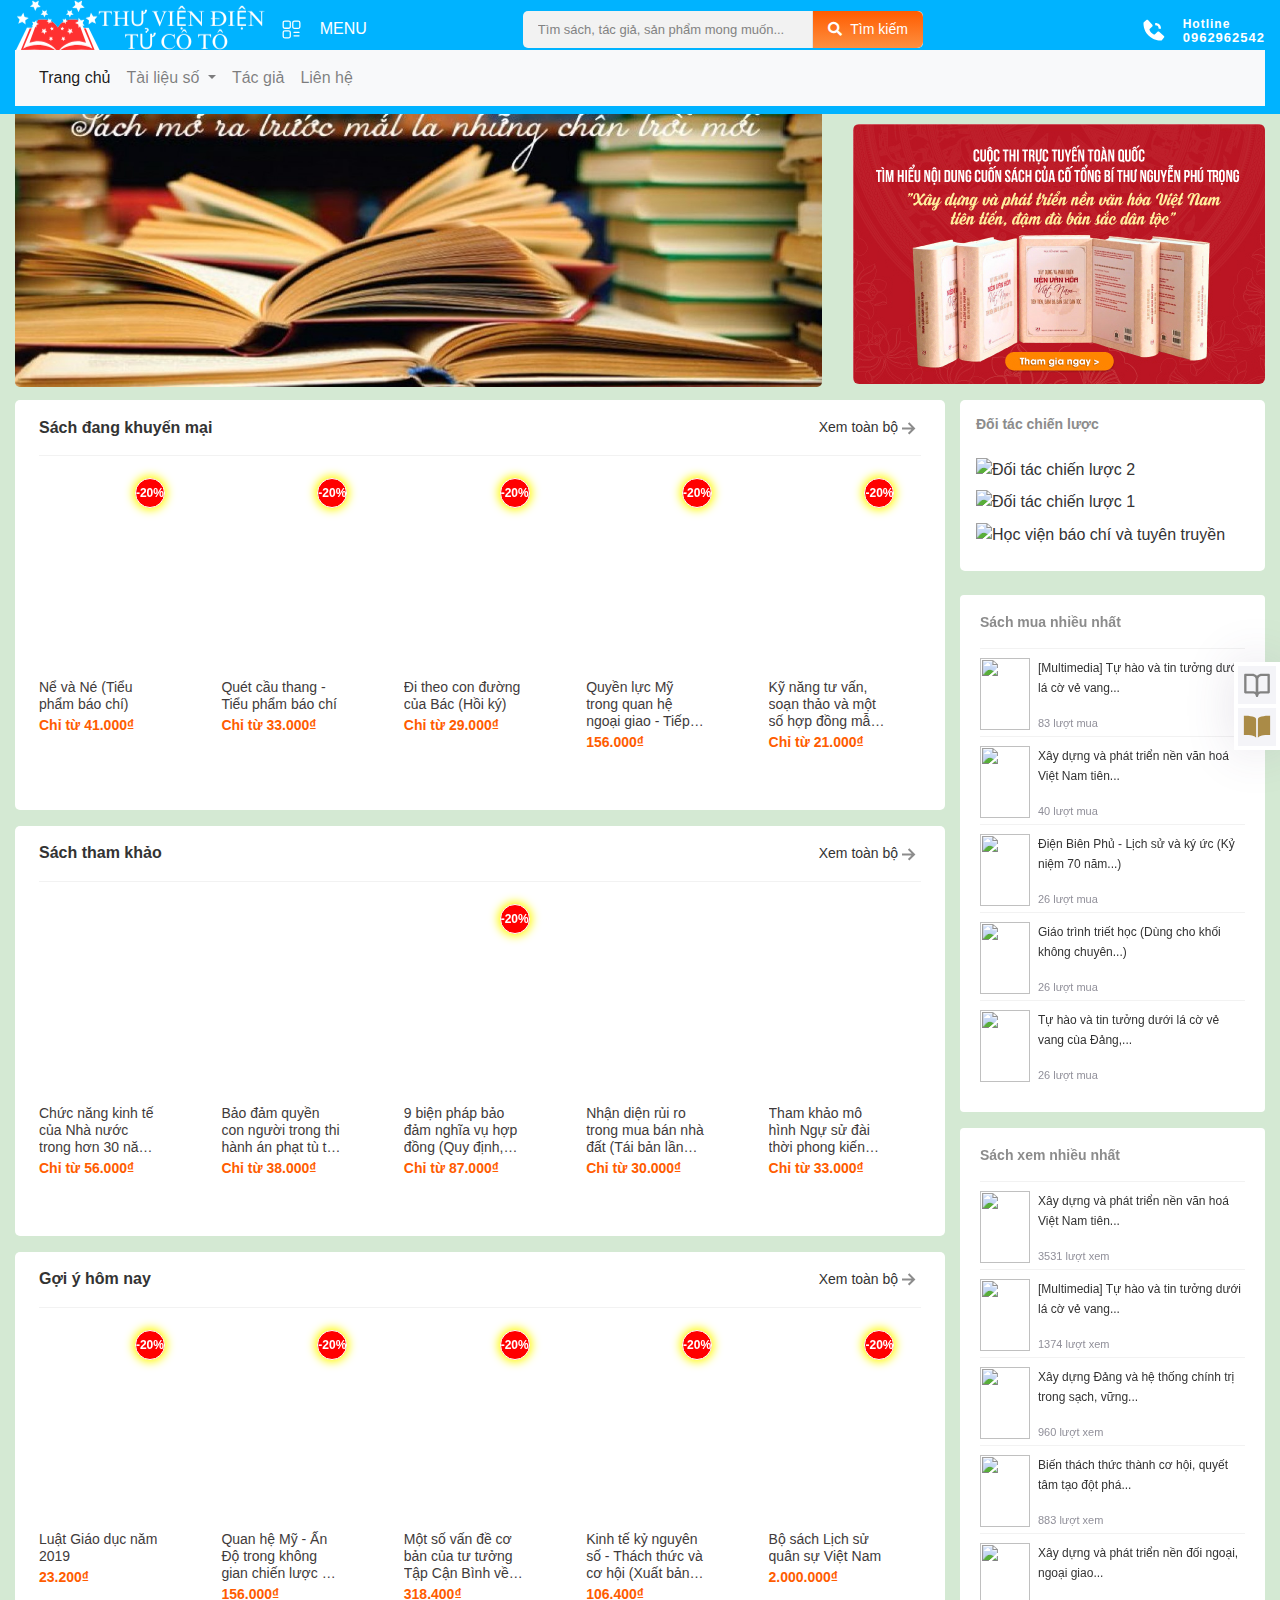
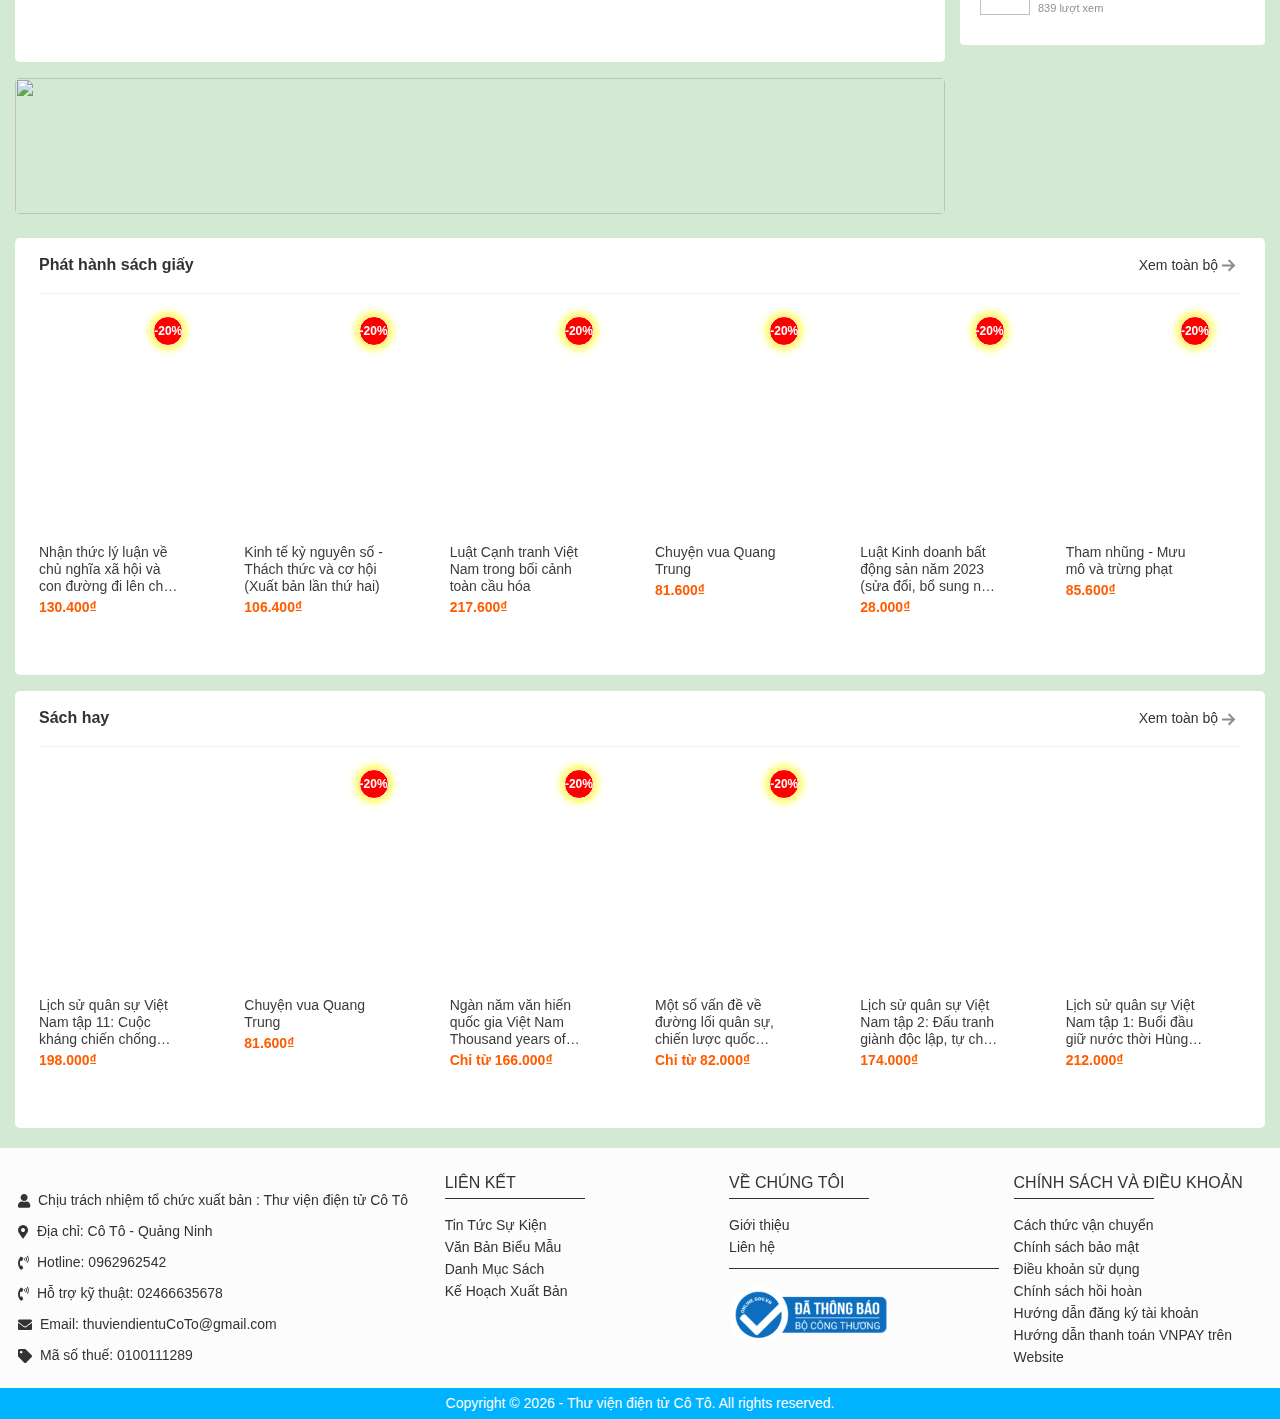
==== commit 3405b13c: "fix menu" ====
--- a/index.html
+++ b/index.html
@@ -7,7 +7,7 @@
   <meta http-equiv="X-UA-Compatible" content="ie=edge" />
   <link href="/favicon.png" rel="shortcut icon" type="image/x-icon" />
   <link href="https://cdnjs.cloudflare.com/ajax/libs/font-awesome/5.15.4/css/all.min.css" rel="stylesheet">
-
+  
   <meta name="robots" content="noodp,index,follow" />
   <title>
     Thư viện điện tử Cô Tô | thuviendientuCoTo.com | Website chính thức
@@ -61,6 +61,12 @@
     span.feeship {
       font-size: 0
     }
+    .nav-item.dropdown:hover .dropdown-menu {
+    display: block;
+    .navbar{
+      
+    }
+}
   </style>
 
 
@@ -197,7 +203,8 @@
                     s&#xE1;ch
                     Chi
                     b&#x1ED9;
-                  </a></li><a class="category__show__all d-flex align-items-center justify-content-center"
+                  </a></li>
+                <a class="category__show__all d-flex align-items-center justify-content-center"
                   href=/tat-ca-danh-muc>
                   <i class="fas fa-bars"></i>Xem
                   tất cả
@@ -243,17 +250,42 @@
                 <p>Hotline</p><a href=tel:02466635678>0962962542</a>
               </div>
             </a>
-            <div class=line></div>
-            <!-- <a href=/checkout/cart class="header-icon cart">
-              <div class="button__notification cart-number">1</div><img src=content/suthat/assets/img/cart.svg>
-            </a>  -->
-            <a href=/customer/purchased-book class="header-icon bookmark"><img
-                src=content/suthat/assets/img/bookmark.svg></a>
-            <div class="header__button header-icon account"><a href=/customer/login title="Đăng nhập">
-                <img src=content/suthat/assets/img/account.svg width=16 height=17>
-              </a></div>
           </div>
         </div>
+        <nav class="navbar navbar-expand-lg navbar-light bg-light">
+        <div class="collapse navbar-collapse" id="navbarNav">
+          <ul class="navbar-nav">
+            <li class="nav-item">
+              <a class="nav-link active" aria-current="page" href="#"
+                >Trang chủ</a
+              >
+            </li>
+            <li class="nav-item dropdown">
+              <a
+                class="nav-link dropdown-toggle"
+                href="#"
+                id="navbarDropdown"
+                role="button"
+                data-bs-toggle="dropdown"
+                aria-expanded="false"
+              >
+                Tài liệu số
+              </a>
+              <ul class="dropdown-menu" aria-labelledby="navbarDropdown">
+                <li><a class="dropdown-item" href="#">Tài liệu về Cô Tô</a></li>
+                <li><a class="dropdown-item" href="#">Sách Bác Hồ</a></li>
+                <li><a class="dropdown-item" href="#">Sách về biển</a></li>
+              </ul>
+            </li>
+            <li class="nav-item">
+              <a class="nav-link" href="#">Tác giả</a>
+            </li>
+            <li class="nav-item">
+              <a class="nav-link" href="#">Liên hệ</a>
+            </li>
+          </ul>
+        </div>
+        </nav>
       </div>
     </div>
     <div class=section__header-mobile>
@@ -463,7 +495,7 @@
                       <a href="#"
                         title='Sách mở ra trước mắt ta những chân trời mới'><img
                           src="img/cropped-banner.jpg"
-                          alt='Sách mở ra trước mắt ta những chân trời mới' /></a>
+                          alt='Sách mở ra trước mắt ta những chân trời mới'/></a>
                     </div>
               </div>
 
@@ -3238,7 +3270,7 @@
     </section>
     <section class=footer-copyright><span style=text-align:center>Copyright
         ©
-        2024
+        <span id="currentYear"></span>
         -
         Thư viện điện tử Cô Tô.
         All
@@ -3316,6 +3348,8 @@
   <script src="lib/multi-dropdown/jquery.dropdown.min.js"></script>
   <script src="content/assets/js/site.js?v=1.2.4"></script>
   <script src="content/assets/js/main.js?v=1.2.4"></script>
+  
+
 </body>
 
 </html>